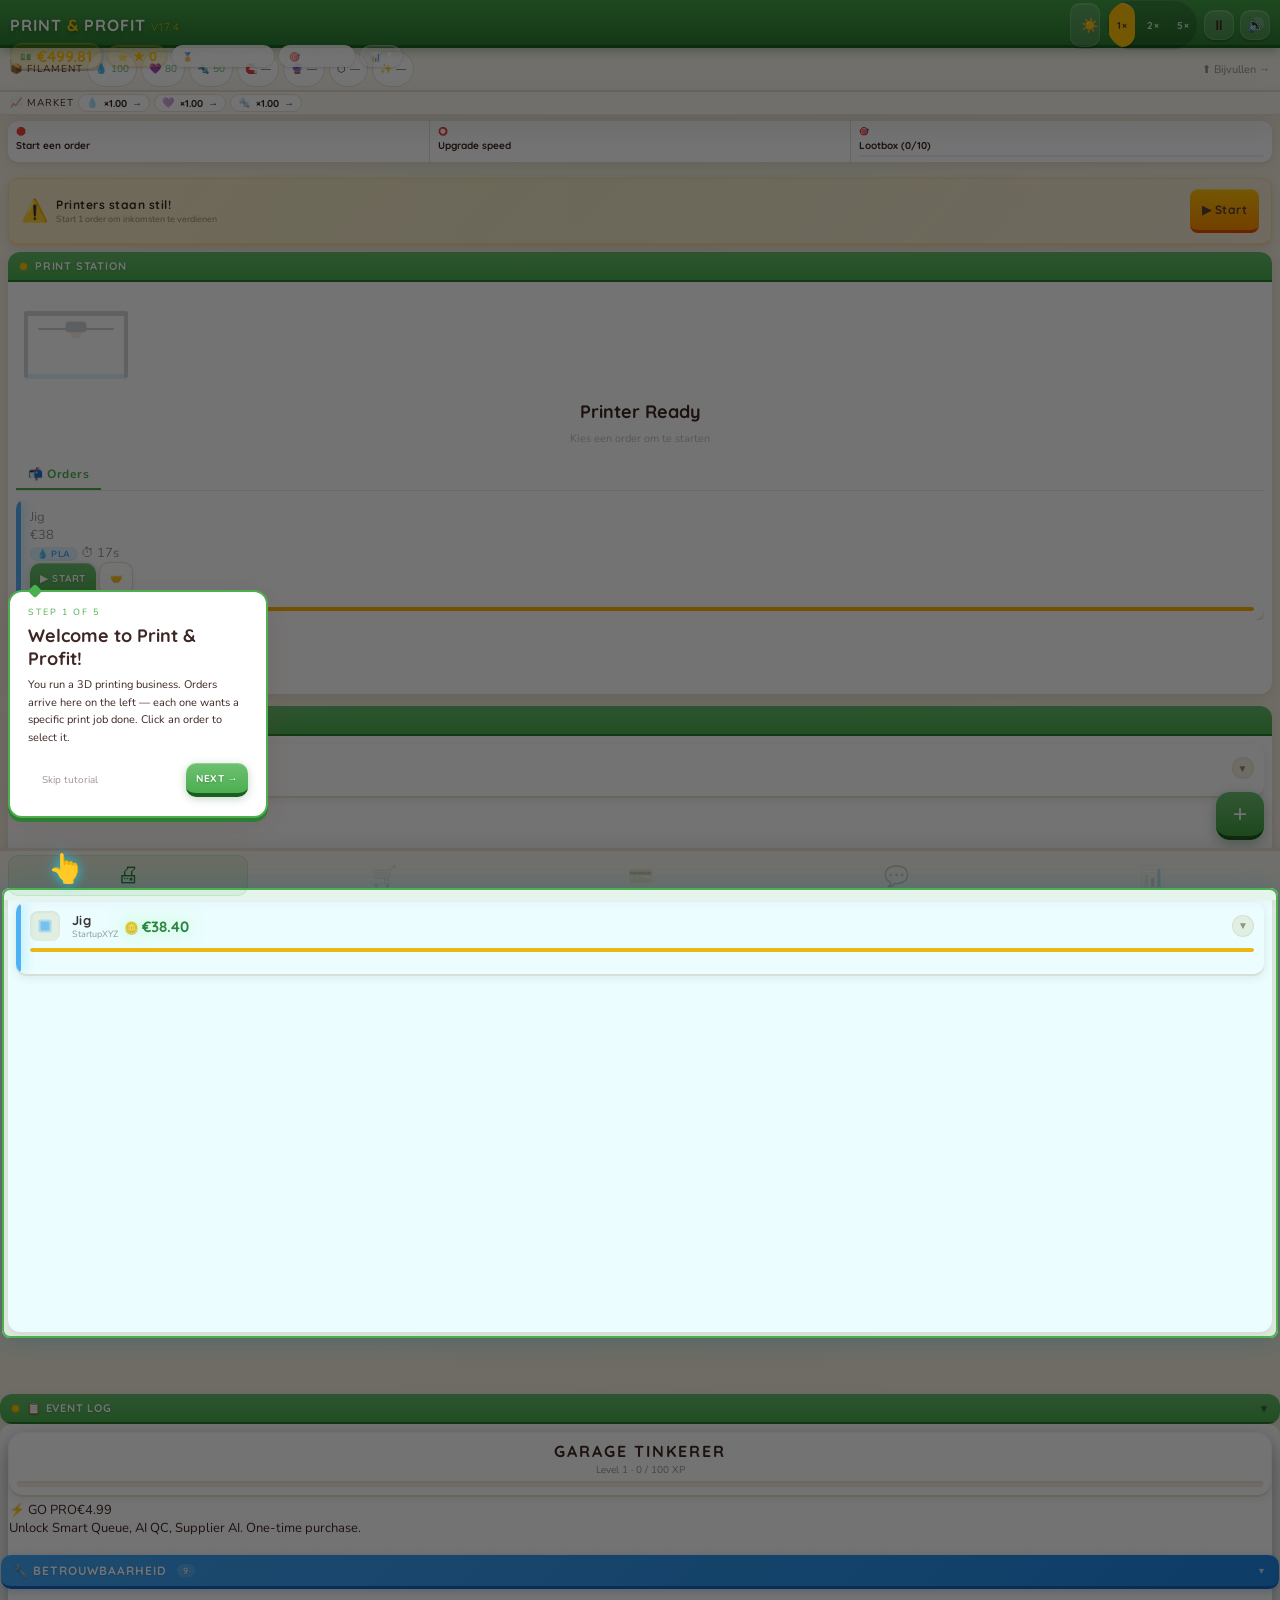
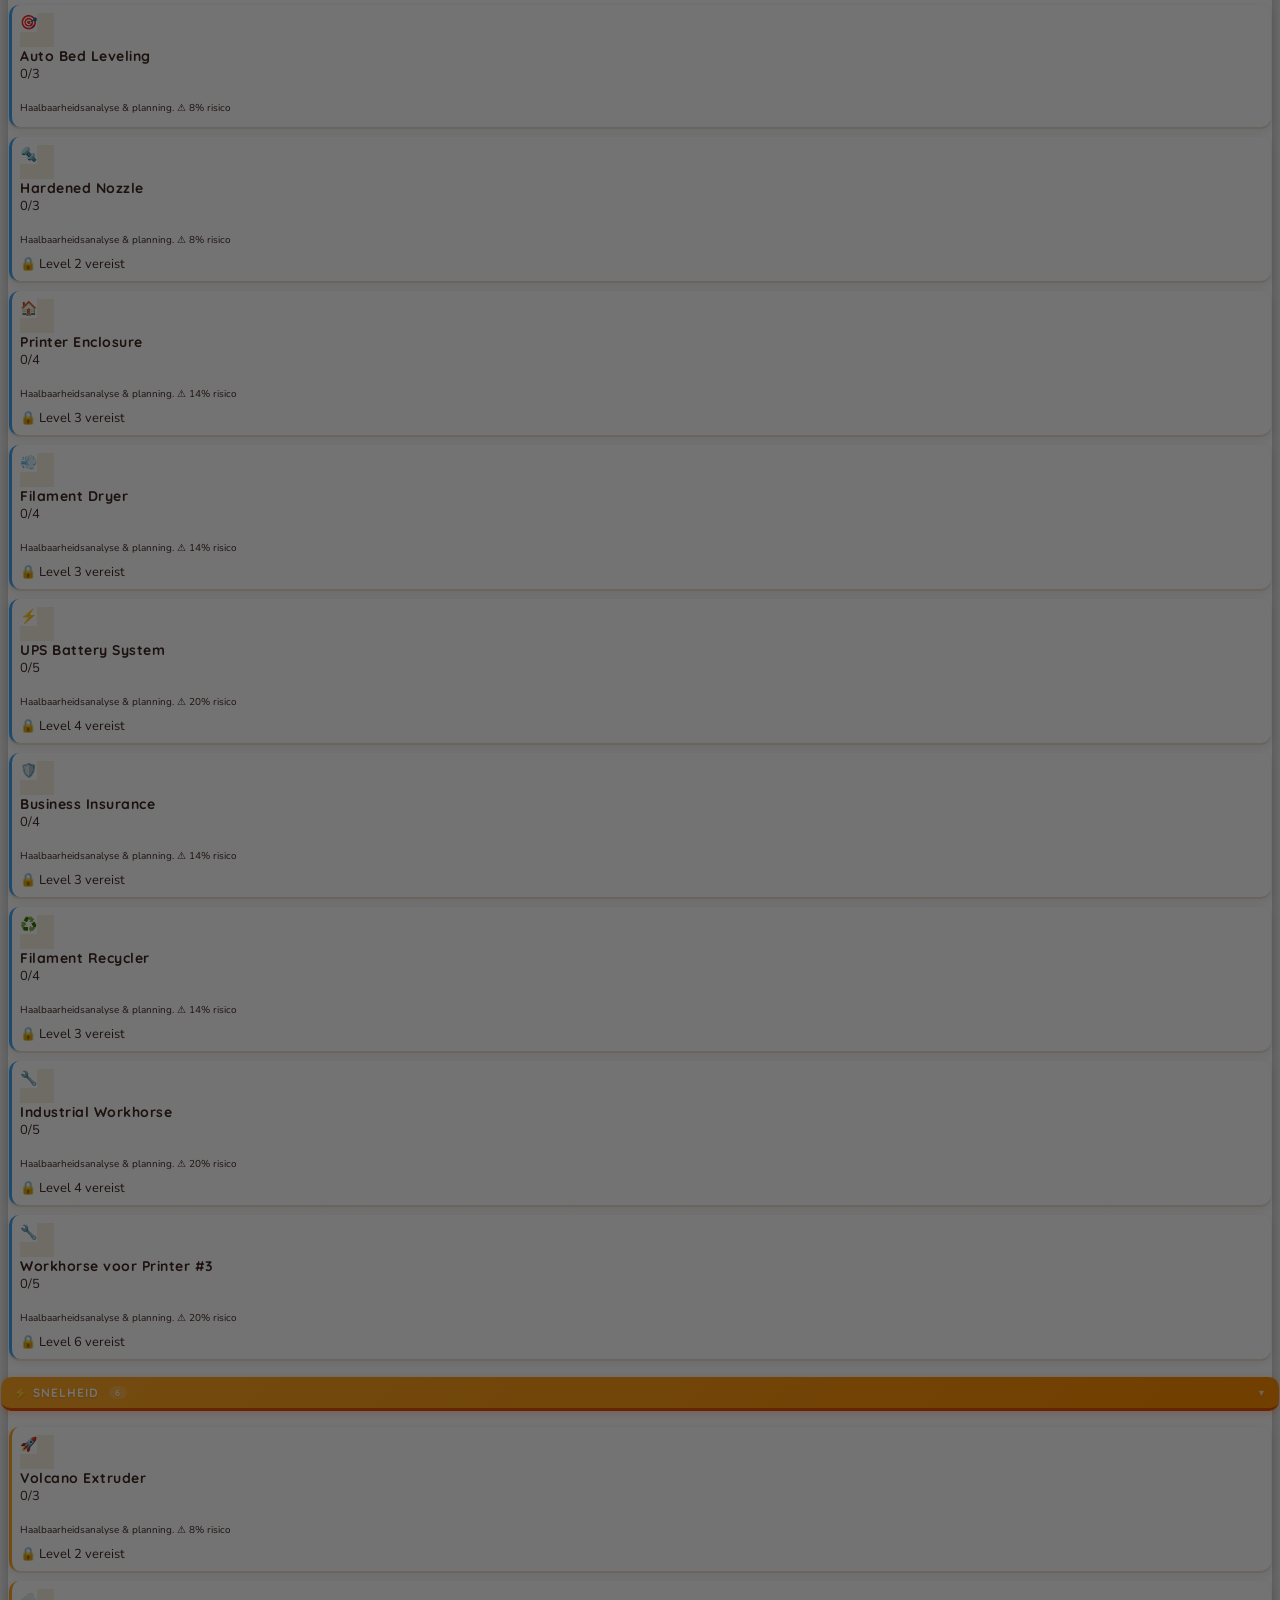
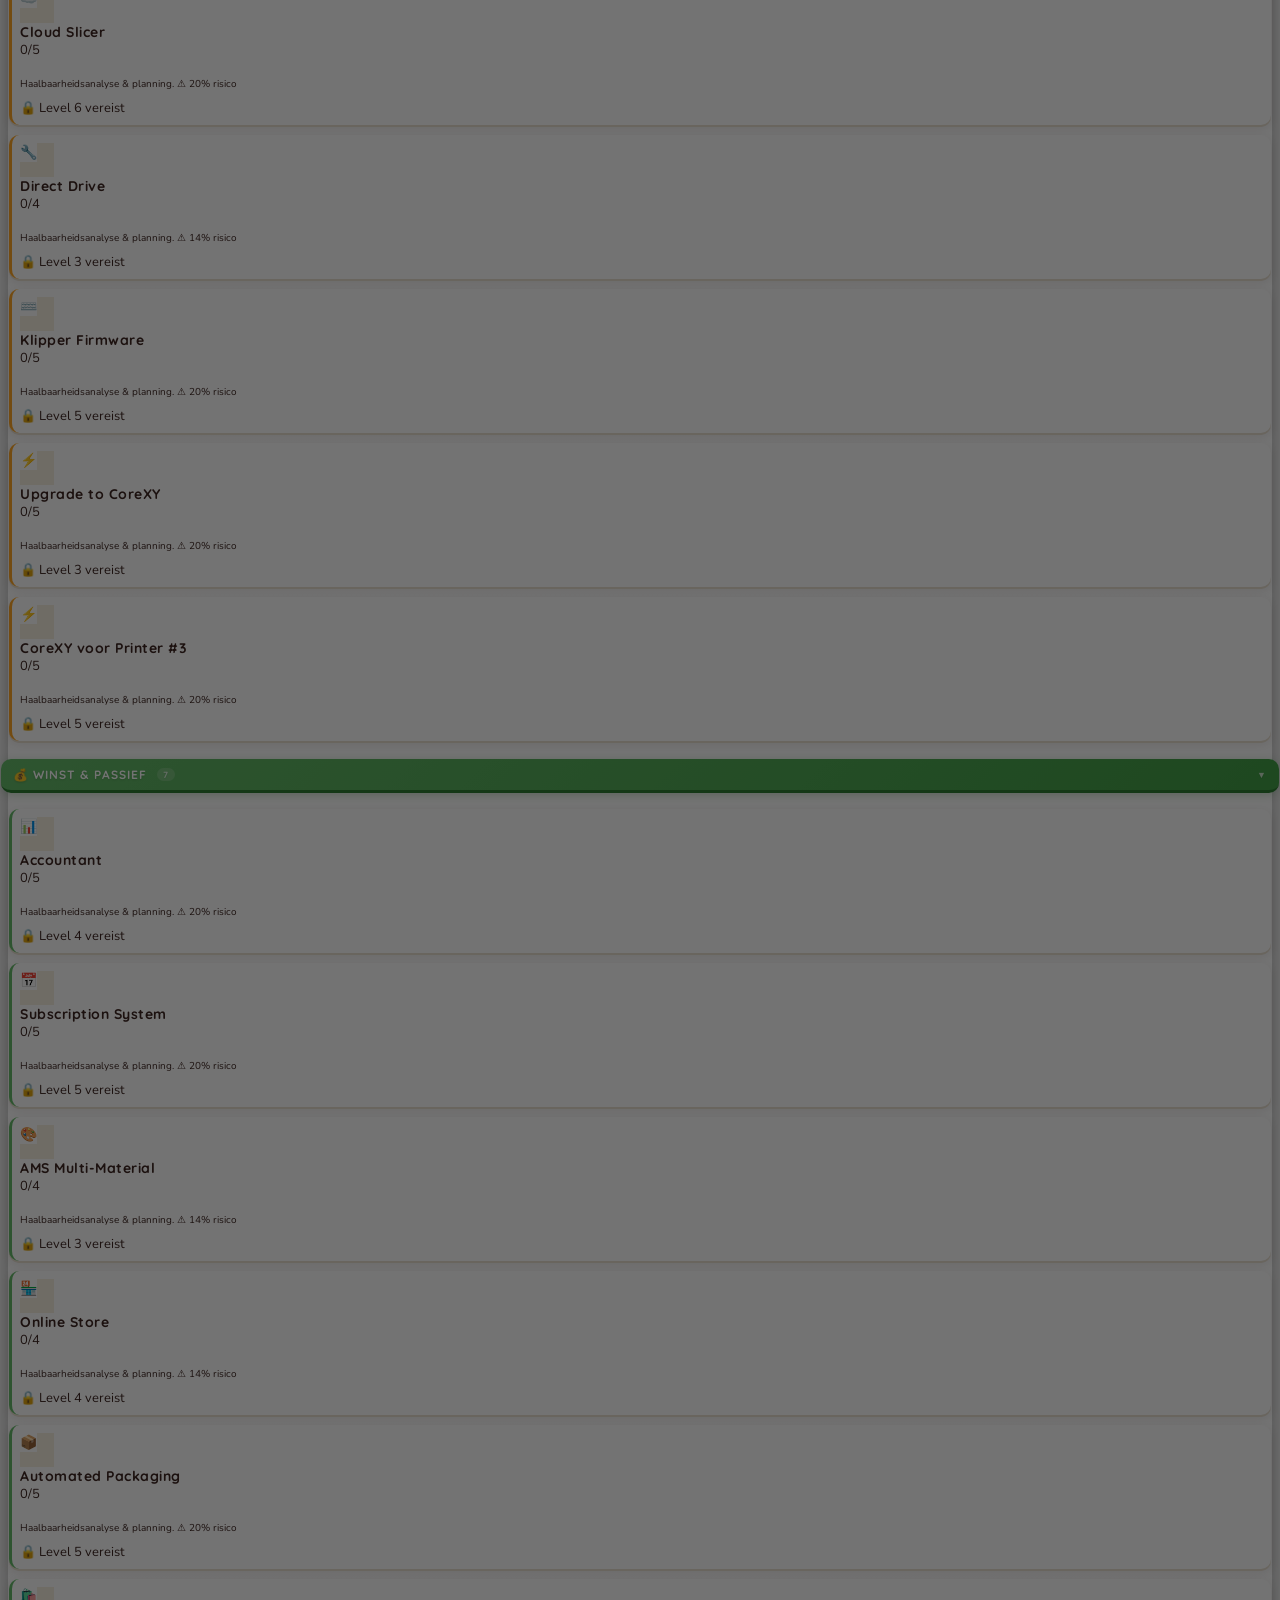
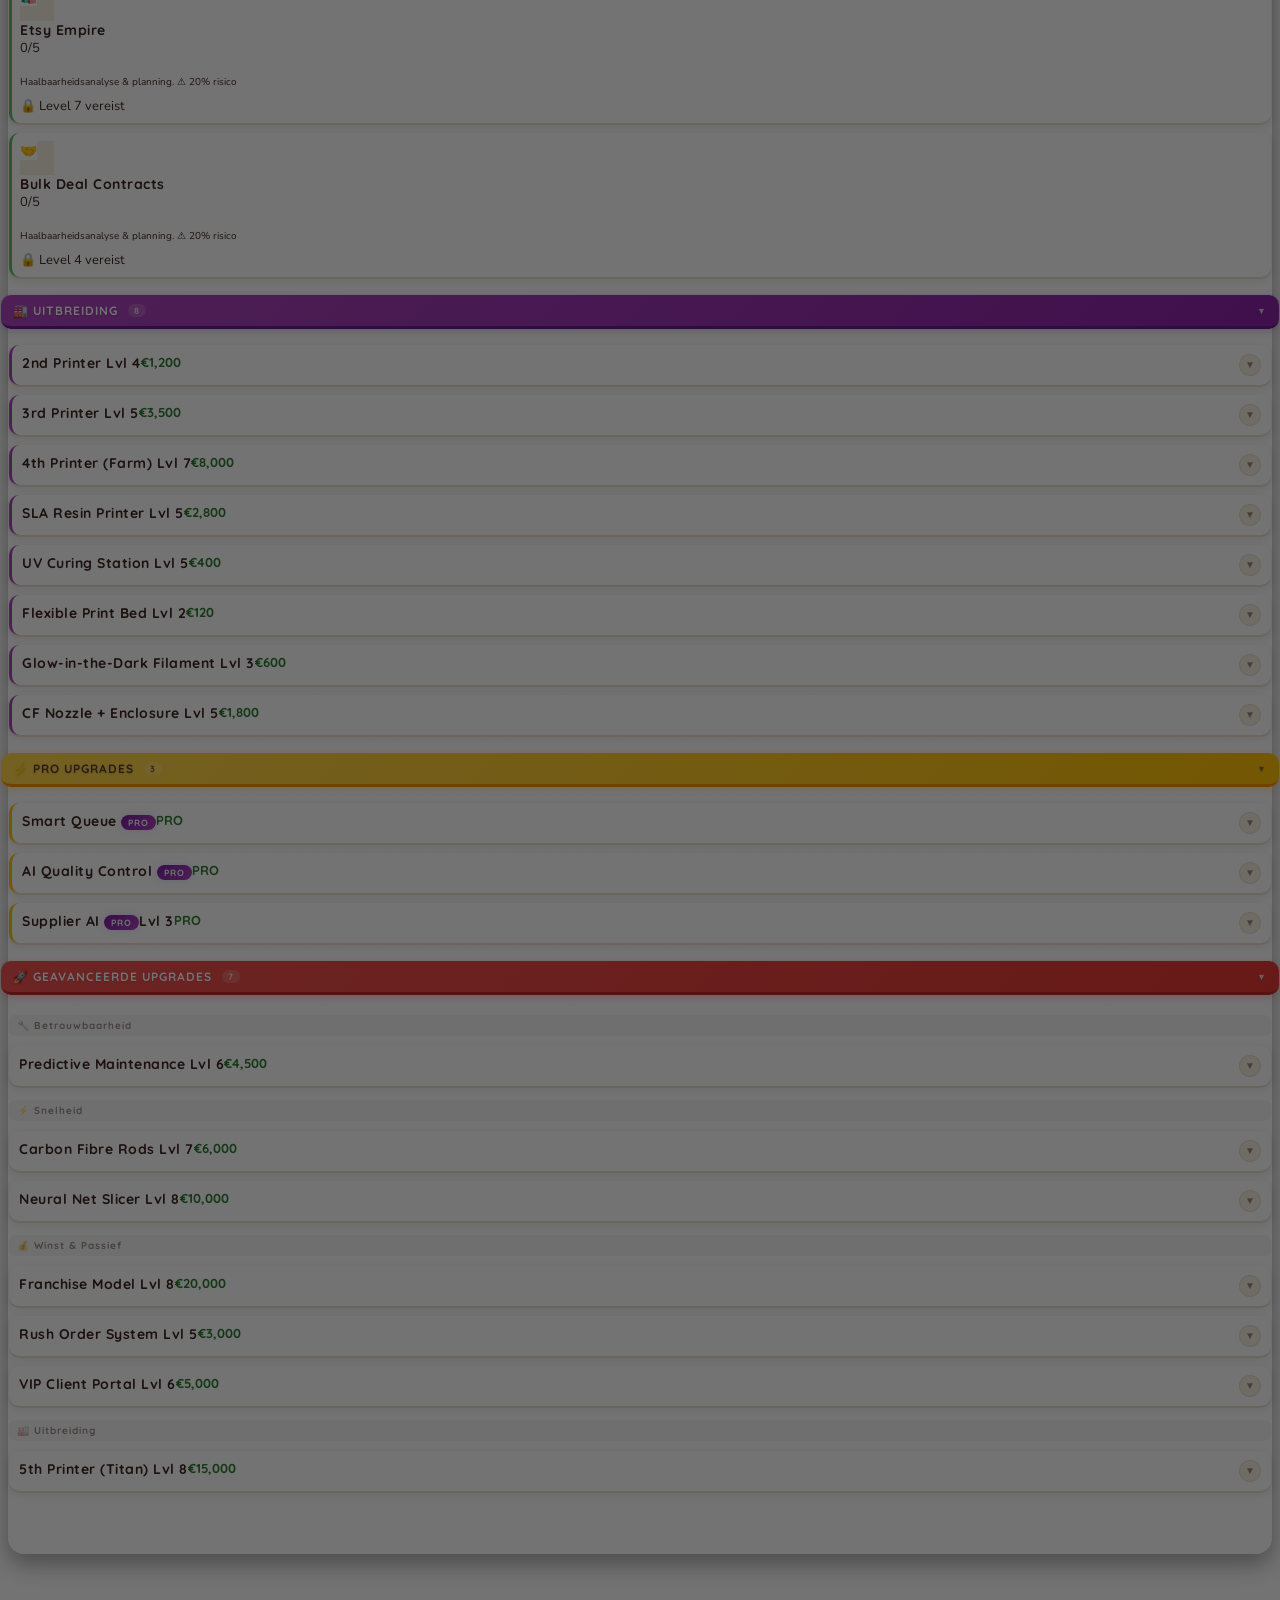
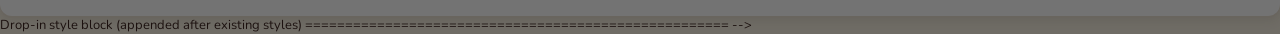
==== index_game (1).html @ 39a10732 "Add files via upload" ====
<!DOCTYPE html>

<html lang="nl">
<head>
<meta charset="utf-8"/>
<meta content="width=device-width, initial-scale=1.0, viewport-fit=cover" name="viewport"/>
<title>Print &amp; Profit – 3D Print Tycoon v17.7.0</title>
<style>
@import url('https://fonts.googleapis.com/css2?family=Space+Mono:wght@400;700&family=Barlow+Condensed:wght@300;500;700;900&family=Nunito:wght@400;600;700;800;900&family=Quicksand:wght@500;600;700&display=swap');

:root {
  --grid-bg: repeating-linear-gradient(0deg, transparent, transparent 39px, rgba(42,48,69,0.3) 39px, rgba(42,48,69,0.3) 40px), repeating-linear-gradient(90deg, transparent, transparent 39px, rgba(42,48,69,0.3) 39px, rgba(42,48,69,0.3) 40px);
  --bg:         #0d0f14;
  --bg2:        #13161e;
  --bg3:        #1a1e2a;
  --panel:      #161b26;
  --panel-2:    #1a1a2e;
  --border:     #2a3045;
  --accent:     #00e5ff;
  --accent2:    #ff6b35;
  --accent3:    #7fff6e;
  --warn:       #ffcc00;
  --danger:     #ff3d5a;
  --pro:        #a78bfa;
  --pro-dark:   #7c3aed;
  --pro-glow:   rgba(167,139,250,0.25);
  --text:       #d4dae8;
  --text-dim:   #5a6480;
  --text-bright:#ffffff;
  --pla:        #4fc3f7;
  --petg:       #ce93d8;
  --pa6:        #ffab40;
  --radius:     6px;
  --mono:       'Space Mono', monospace;
  --display:    'Barlow Condensed', sans-serif;
}



/* Light mode overrides (mobile-first) */
body[data-theme="light"]{
  --grid-bg: repeating-linear-gradient(0deg, transparent, transparent 39px, rgba(20,24,40,0.06) 39px, rgba(20,24,40,0.06) 40px),
             repeating-linear-gradient(90deg, transparent, transparent 39px, rgba(20,24,40,0.06) 39px, rgba(20,24,40,0.06) 40px);
  --bg:         #f6f7fb;
  --bg2:        #ffffff;
  --bg3:        #eef1f7;
  --panel:      #ffffff;
  --panel-2:    #f0f2f8;
  --border:     rgba(20,24,40,0.14);
  --accent:     #0077ff;
  --accent2:    #ff6b35;
  --accent3:    #16a34a;
  --warn:       #b45309;
  --danger:     #dc2626;
  --pro:        #7c3aed;
  --pro-dark:   #5b21b6;
  --pro-glow:   rgba(124,58,237,0.16);
  --text:       #0f172a;
  --text-dim:   rgba(15,23,42,0.55);
  --text-bright:#0b1220;
}

* { box-sizing: border-box; margin: 0; padding: 0; }

body {
  background: var(--bg);
  color: var(--text);
  font-family: var(--mono);
  font-size: 12px;
  min-height: 100vh;
  overflow-x: hidden;
  background-image:
    radial-gradient(ellipse 80% 40% at 50% -10%, rgba(0,229,255,0.06) 0%, transparent 70%),
    repeating-linear-gradient(0deg, transparent, transparent 39px, rgba(42,48,69,0.3) 39px, rgba(42,48,69,0.3) 40px),
    repeating-linear-gradient(90deg, transparent, transparent 39px, rgba(42,48,69,0.3) 39px, rgba(42,48,69,0.3) 40px);
}
body[data-theme="light"] {
  background-image:
    radial-gradient(ellipse 80% 40% at 50% -10%, rgba(0,119,255,0.04) 0%, transparent 70%),
    repeating-linear-gradient(0deg, transparent, transparent 39px, rgba(20,24,40,0.06) 39px, rgba(20,24,40,0.06) 40px),
    repeating-linear-gradient(90deg, transparent, transparent 39px, rgba(20,24,40,0.06) 39px, rgba(20,24,40,0.06) 40px);
}

/* ── TOP BAR ── */
#topbar {
  display: flex; align-items: center; justify-content: space-between;
  padding: 0 16px; height: 56px;
  background: var(--panel); border-bottom: 1px solid var(--border);
  position: sticky; top: 0; z-index: 100; gap: 8px; flex-wrap: nowrap;
  overflow: visible;
}
.logo {
  font-family: var(--display); font-weight: 900; font-size: 22px;
  letter-spacing: 2px; color: var(--accent); text-transform: uppercase;
  white-space: nowrap; flex-shrink: 0; text-shadow: 0 0 20px rgba(0,229,255,0.4);
}
.logo span { color: var(--accent2); }
.stat-pill {
  display: flex; align-items: center; gap: 8px;
  background: var(--bg3); border: 1px solid var(--border);
  border-radius: 20px; padding: 5px 14px;
  font-family: var(--display); font-weight: 700; font-size: 16px;
}
.stat-pill .label { color: var(--text-dim); font-size: 10px; font-weight: 300; letter-spacing: 1px; text-transform: uppercase; }
#money-val { color: var(--accent3); }
#rep-val   { color: var(--warn); }
#level-val { color: var(--accent); }
.topbar-right { display: flex; gap: 8px; align-items: center; flex-shrink: 0; }

/* PRO BUTTON */
.btn-pro {
  background: linear-gradient(135deg, var(--pro-dark), var(--pro));
  color: white;
  border: none; border-radius: var(--radius);
  padding: 7px 14px; cursor: pointer;
  font-family: var(--mono); font-size: 11px; font-weight: 700;
  letter-spacing: 1px; text-transform: uppercase;
  box-shadow: 0 0 20px var(--pro-glow);
  transition: all 0.2s;
}
.btn-pro.owned { background: linear-gradient(135deg,#2d1b69,#4c1d95); color: var(--pro); cursor: default; }

/* SOUND TOGGLE */
.sound-btn {
  width: 34px; height: 34px;
  background: var(--bg3); border: 1px solid var(--border);
  border-radius: var(--radius); cursor: pointer;
  display: flex; align-items: center; justify-content: center;
  font-size: 16px; transition: all 0.15s;
}
.sound-btn.muted { opacity: 0.4; }

/* ── SPEED CONTROL ── */
.speed-control {
  display: flex; align-items: center; gap: 2px;
  background: var(--bg3); border: 1px solid var(--border);
  border-radius: var(--radius); overflow: hidden;
}
.speed-btn {
  padding: 5px 9px; background: transparent; border: none;
  color: var(--text-dim); cursor: pointer;
  font-family: var(--mono); font-size: 10px; font-weight: 700;
  letter-spacing: 0.5px; transition: all 0.12s;
}
.speed-btn.active { background: var(--accent); color: var(--bg); }
.speed-btn.active.fast { background: var(--warn); color: var(--bg); }
.speed-btn.active.turbo { background: var(--danger); color: white; }

/* ── BANKRUPTCY WARNING BANNER ── */
#bankruptcy-banner {
  display: none; position: fixed; bottom: 0; left: 0; right: 0;
  z-index: 800; padding: 10px 20px;
  background: linear-gradient(90deg, rgba(255,61,90,0.92), rgba(180,20,50,0.92));
  backdrop-filter: blur(4px);
  color: white; text-align: center;
  animation: bankBannerPulse 1.2s ease-in-out infinite;
  font-family: var(--display); font-weight: 700; font-size: 14px;
  letter-spacing: 1px; text-transform: uppercase;
  border-top: 2px solid var(--danger);
}
#bankruptcy-banner.visible { display: block; }
@keyframes bankBannerPulse {
  0%,100% { box-shadow: 0 -4px 30px rgba(255,61,90,0.4); }
  50%      { box-shadow: 0 -4px 50px rgba(255,61,90,0.9); }
}
#bankruptcy-banner span { color: var(--warn); font-size: 16px; }

/* ── GAME OVER OVERLAY ── */
#gameover-overlay {
  position: fixed; inset: 0; z-index: 1200;
  background: rgba(13,15,20,0.95); backdrop-filter: blur(12px);
  display: none; flex-direction: column;
  align-items: center; justify-content: center; gap: 20px;
}
#gameover-overlay.visible { display: flex; }
.gameover-title {
  font-family: var(--display); font-weight: 900; font-size: 64px;
  color: var(--danger); letter-spacing: 8px; text-transform: uppercase;
  text-shadow: 0 0 60px rgba(255,61,90,0.8), 0 0 120px rgba(255,61,90,0.4);
  animation: gameoverGlitch 3s steps(1) infinite;
}
@keyframes gameoverGlitch {
  0%,90%,100% { transform: translate(0); filter: none; }
  91% { transform: translate(-3px,1px); filter: hue-rotate(60deg); }
  93% { transform: translate(3px,-1px); filter: hue-rotate(-40deg); }
  95% { transform: translate(-2px,2px); filter: none; }
}
.gameover-amount {
  font-family: var(--display); font-weight: 900; font-size: 38px;
  color: white; letter-spacing: 2px;
}
.gameover-sub {
  color: var(--text-dim); font-size: 12px; letter-spacing: 2px;
  text-transform: uppercase; text-align: center; line-height: 1.8;
  max-width: 380px;
}
.gameover-stats {
  display: flex; gap: 24px; flex-wrap: wrap; justify-content: center;
}
.gameover-stat {
  background: var(--bg3); border: 1px solid var(--border);
  border-radius: var(--radius); padding: 10px 18px; text-align: center;
}
.gameover-stat-label { font-size: 9px; color: var(--text-dim); letter-spacing: 1px; text-transform: uppercase; }
.gameover-stat-value { font-family: var(--display); font-weight: 900; font-size: 22px; color: var(--text-bright); margin-top: 2px; }
.gameover-actions { display: flex; gap: 10px; flex-wrap: wrap; justify-content: center; margin-top: 8px; }
.pause-btn {
  width: 40px; height: 40px;
  background: var(--bg3); border: 1px solid var(--border);
  border-radius: var(--radius); cursor: pointer;
  display: flex; align-items: center; justify-content: center;
  font-size: 18px; transition: all 0.15s;
  position: relative;
  -webkit-tap-highlight-color: transparent;
}
.pause-btn.paused {
  background: rgba(255,204,0,0.15); border-color: var(--warn);
  animation: pausePulse 1.8s ease-in-out infinite;
}
@keyframes pausePulse {
  0%,100% { box-shadow: 0 0 0 0 rgba(255,204,0,0.4); }
  50%      { box-shadow: 0 0 0 6px rgba(255,204,0,0); }
}

/* Idle countdown ring op de pauzeknop */
.pause-btn .idle-ring {
  position: absolute; inset: -3px;
  border-radius: inherit;
  pointer-events: none;
}
.pause-btn .idle-ring circle {
  fill: none;
  stroke: var(--warn);
  stroke-width: 2.5;
  stroke-linecap: round;
  stroke-dasharray: 138; /* ≈ omtrek van 40px vierkant met radius 8 */
  stroke-dashoffset: 138;
  transform-origin: center;
  transform: rotate(-90deg);
  transition: stroke-dashoffset 1s linear, opacity 0.3s;
  opacity: 0;
}
.pause-btn.idle-counting .idle-ring circle {
  opacity: 1;
}

/* ── PAUSE OVERLAY ── */
#pause-overlay {
  position: fixed; inset: 0; z-index: 999;
  background: rgba(13,15,20,0.82); backdrop-filter: blur(6px);
  display: none; flex-direction: column;
  align-items: center; justify-content: center; gap: 16px;
  pointer-events: none;
}
#pause-overlay.visible { 
  display: flex; 
  pointer-events: all; 
  cursor: pointer;   /* maakt het duidelijk tappable */
}

.pause-overlay-title {
  font-family: var(--display);
  font-weight: 900;
  font-size: clamp(28px, 8vw, 48px); /* responsive */
  color: var(--warn);
  letter-spacing: 4px;
  text-transform: uppercase;
  text-align: center;
  text-shadow: 0 0 30px rgba(255,204,0,0.6);
  animation: pauseTitlePulse 2s ease-in-out infinite;
}
@keyframes pauseTitlePulse {
  0%,100% { opacity: 1; } 50% { opacity: 0.6; }
}
.pause-overlay-sub {
  font-size: 12px; color: var(--text-dim); letter-spacing: 2px; text-transform: uppercase;
}
.pause-overlay-saved {
  font-size: 10px; color: var(--accent3); letter-spacing: 1px;
  opacity: 0; transition: opacity 0.4s;
}
.pause-overlay-saved.show { opacity: 1; }

/* ── MAIN LAYOUT ── */
#main{
  display:flex;
  flex-direction:column;
  gap: 12px;
  padding: 12px;
  margin: 0;
  min-height: calc(100vh - 56px);
}

/* ── PANELS ── */
.panel { background: var(--panel); border: 1px solid var(--border); border-radius: var(--radius); overflow: hidden; display: flex; flex-direction: column; }
.panel-header {
  padding: 10px 14px; border-bottom: 1px solid var(--border);
  font-family: var(--display); font-weight: 700; font-size: 14px;
  letter-spacing: 2px; text-transform: uppercase; color: var(--text-dim);
  display: flex; align-items: center; gap: 8px;
}
.panel-header .dot { width: 8px; height: 8px; border-radius: 50%; background: var(--accent); box-shadow: 0 0 8px var(--accent); }
.panel-body { padding: 12px; flex: 1; overflow-y: auto; display: flex; flex-direction: column; gap: 10px; }

/* ── TABS ── */
.tab-row { display: flex; gap: 4px; padding: 8px 12px 0; }
.tab {
  padding: 5px 12px; border-radius: 4px 4px 0 0; cursor: pointer;
  font-family: var(--display); font-size: 12px; font-weight: 700;
  letter-spacing: 1px; text-transform: uppercase; color: var(--text);
  border: 1px solid transparent; border-bottom: none; transition: all 0.15s;
}
.tab.active { color: var(--text-bright); background: var(--bg3); border-color: var(--border); }
.tab-content { display: none; flex-direction: column; gap: 10px; }
.tab-content.active { display: flex; }

/* ── PANEL TABS (left panel) ── */
.ptab-row { display: flex; border-bottom: 1px solid var(--border); }
.ptab {
  flex: 1; padding: 8px 0; text-align: center; cursor: pointer;
  font-family: var(--display); font-weight: 700; font-size: 12px;
  letter-spacing: 1px; text-transform: uppercase; color: var(--text-dim);
  border-bottom: 2px solid transparent; transition: all 0.15s;
}
.ptab.active { color: var(--accent); border-bottom-color: var(--accent); }
.ptab .badge {
  display: inline-block; background: var(--danger); color: white;
  border-radius: 50%; width: 15px; height: 15px; line-height: 15px;
  text-align: center; font-size: 9px; margin-left: 4px; vertical-align: middle;
}
.ptab .cbadge {
  display: inline-block; background: var(--warn); color: var(--bg);
  border-radius: 50%; width: 15px; height: 15px; line-height: 15px;
  text-align: center; font-size: 9px; margin-left: 4px; vertical-align: middle;
}
.ptab-body { display: none; flex: 1; overflow-y: auto; padding: 10px; flex-direction: column; gap: 8px; }
.ptab-body.active { display: flex; }

/* ── PRINTER CARDS ── */
.printer-card {
  background: var(--bg3); border: 1px solid var(--border);
  border-radius: var(--radius); padding: 12px; position: relative;
  transition: border-color 0.3s;
}
.printer-card.active { border-color: var(--accent); }
.printer-card.error  { border-color: var(--danger); }
.printer-name {
  font-family: var(--display); font-weight: 700; font-size: 15px; letter-spacing: 1px;
  margin-bottom: 8px; display: flex; align-items: center; justify-content: space-between;
}
.printer-status {
  display: inline-flex; align-items: center; gap: 4px;
  font-size: 10px; letter-spacing: 1px; text-transform: uppercase;
  padding: 2px 8px; border-radius: 10px;
}
.status-idle     { background: rgba(90,100,128,0.2); color: var(--text-dim); }
.status-printing { background: rgba(0,229,255,0.1);  color: var(--accent); }
.status-error    { background: rgba(255,61,90,0.15); color: var(--danger); }

.progress-wrap { margin: 8px 0 4px; }
.progress-label { display: flex; justify-content: space-between; margin-bottom: 4px; color: var(--text-dim); font-size: 10px; }
.progress-bar { height: 6px; background: var(--bg); border-radius: 3px; overflow: hidden; }
.progress-fill {
  height: 100%; background: linear-gradient(90deg, var(--accent), var(--accent2));
  border-radius: 3px; transition: width 0.5s linear; position: relative;
  will-change: width;
}
.progress-fill::after {
  content: ''; position: absolute; right: 0; top: 0; width: 4px; height: 100%;
  background: white; opacity: 0.7; border-radius: 2px; box-shadow: 0 0 6px white;
}

.printer-stats { display: grid; grid-template-columns: 1fr 1fr; gap: 6px; margin-top: 8px; }
.pstat { background: var(--bg); border-radius: 4px; padding: 6px 8px; }
.pstat-label { color: var(--text-dim); font-size: 11px; letter-spacing: 1px; text-transform: uppercase; margin-bottom: 2px; }
.pstat-value { font-family: var(--display); font-weight: 700; font-size: 15px; color: var(--text-bright); }
.health-bar { height: 4px; background: var(--bg); border-radius: 2px; overflow: hidden; margin-top: 6px; }
.health-fill { height: 100%; border-radius: 2px; transition: width 0.5s, background 0.5s; will-change: width; }

/* ── ORDER CARDS ── */
.order-card {
  background: var(--bg3); border: 1px solid var(--border); border-radius: var(--radius);
  padding: 12px; cursor: pointer; transition: border-color 0.2s, transform 0.15s;
  position: relative; overflow: hidden;
}
.order-card::before { content: ''; position: absolute; left: 0; top: 0; bottom: 0; width: 3px; }
.order-pla::before   { background: var(--pla); }
.order-petg::before  { background: var(--petg); }
.order-pa6::before   { background: var(--pa6); }
.order-header { display: flex; justify-content: space-between; align-items: flex-start; margin-bottom: 6px; }
.order-name   { font-family: var(--display); font-weight: 700; font-size: 13px; letter-spacing: 0.5px; }
.order-reward { font-family: var(--display); font-weight: 900; font-size: 18px; color: var(--accent3); }
.order-meta   { display: flex; gap: 8px; flex-wrap: wrap; }
.tag { font-size: 11px; letter-spacing: 1px; text-transform: uppercase; padding: 2px 6px; border-radius: 3px; }
.tag-pla   { background: rgba(79,195,247,0.15);  color: var(--pla);  }
.tag-petg  { background: rgba(206,147,216,0.15); color: var(--petg); }
.tag-pa6   { background: rgba(255,171,64,0.15);  color: var(--pa6);  }
.tag-time  { background: rgba(255,204,0,0.1);    color: var(--warn); }
.tag-diff  { background: rgba(255,61,90,0.1);    color: var(--danger); }
.order-timer      { height: 2px; background: var(--bg); margin-top: 8px; border-radius: 1px; overflow: hidden; }
.order-timer-fill { height: 100%; background: var(--warn); border-radius: 1px; transition: width 1s linear; }
.no-orders { text-align: center; color: var(--text-dim); padding: 30px 0; font-size: 11px; line-height: 1.8; }

/* ── CONTRACT CARDS ── */
.contract-card {
  background: var(--bg3); border: 1px solid var(--border); border-radius: var(--radius);
  padding: 12px; position: relative; overflow: hidden;
  transition: border-color 0.2s;
}
.contract-card.daily  { border-color: rgba(255,204,0,0.4); }
.contract-card.active-c { border-color: var(--accent3); }
.contract-card::before {
  content: ''; position: absolute; left: 0; top: 0; bottom: 0; width: 3px;
  background: var(--warn);
}
.contract-card.regular::before { background: var(--accent2); }
.contract-card.completed-c { opacity: 0.5; pointer-events: none; }
.contract-header { display: flex; justify-content: space-between; align-items: flex-start; margin-bottom: 6px; }
.contract-name { font-family: var(--display); font-weight: 700; font-size: 13px; }
.contract-reward { font-family: var(--display); font-weight: 900; font-size: 18px; color: var(--warn); }
.contract-daily-badge {
  font-size: 9px; letter-spacing: 1px; text-transform: uppercase;
  padding: 2px 6px; border-radius: 3px;
  background: rgba(255,204,0,0.15); color: var(--warn);
  margin-left: 6px;
}
.contract-req { margin: 6px 0; }
.contract-req-item {
  display: flex; align-items: center; gap: 8px; font-size: 10px; margin-bottom: 4px;
}
.contract-req-bar { flex: 1; height: 4px; background: var(--bg); border-radius: 2px; overflow: hidden; }
.contract-req-fill { height: 100%; border-radius: 2px; transition: width 0.5s; background: var(--accent3); }
.contract-req-label { color: var(--text-dim); white-space: nowrap; }
.contract-actions { display: flex; gap: 6px; margin-top: 8px; }
.contract-timer { font-size: 10px; color: var(--warn); margin-top: 4px; }

/* ── CENTER ── */
#center-panel { display: flex; flex-direction: column; gap: 12px; }
.job-display { background: var(--panel); border: 1px solid var(--border); border-radius: var(--radius); padding: 16px; flex: 1; display: flex; flex-direction: column; gap: 12px; }
.job-title { font-family: var(--display); font-weight: 900; font-size: 28px; letter-spacing: 2px; text-transform: uppercase; color: var(--text-bright); }
.job-subtitle { color: var(--text-dim); font-size: 11px; letter-spacing: 1px; }

/* printer visual */
/* ══════════════════════════════════════════════════════════
   v15: RICH PRODUCT PROGRESS VISUALIZATION
   ══════════════════════════════════════════════════════════ */

/* ── MAIN PRINT STAGE ── */
.print-stage {
  position: relative; width: 100%;
  background: var(--bg3); border-radius: 12px;
  border: 1px solid var(--border); overflow: hidden;
  transition: border-color 0.3s;
}
.print-stage.printing { border-color: rgba(0,229,255,0.3); }
.print-stage.success-flash { border-color: rgba(127,255,110,0.6); box-shadow:0 0 24px rgba(127,255,110,0.15); }
.print-stage.fail-flash { border-color: rgba(255,61,90,0.65); box-shadow:0 0 26px rgba(255,61,90,0.18); }

@keyframes stagePop {
  0%   { transform: scale(1); }
  35%  { transform: scale(1.015); }
  100% { transform: scale(1); }
}
.print-stage.stage-pop { animation: stagePop 520ms cubic-bezier(0.2,0.9,0.2,1); }

@keyframes stageFailPulse {
  0%   { transform: scale(1); filter:saturate(1); }
  20%  { transform: scale(0.992); filter:saturate(1.35); }
  45%  { transform: scale(1.01); filter:saturate(1.15); }
  100% { transform: scale(1); filter:saturate(1); }
}
.print-stage.stage-fail { animation: stageFailPulse 520ms ease-out; }

/* ── STAGE HEADER (job name + status) ── */
.stage-header {
  display: flex; align-items: center; justify-content: space-between;
  padding: 10px 14px 0; gap: 8px;
}
.stage-job-name {
  font-family: var(--display); font-weight: 900; font-size: 15px;
  color: var(--text-bright); letter-spacing: 0.5px;
  white-space: nowrap; overflow: hidden; text-overflow: ellipsis; flex:1;
}
.stage-status-badge {
  font-size: 9px; letter-spacing: 2px; text-transform: uppercase;
  padding: 3px 8px; border-radius: 20px;
  background: rgba(0,229,255,0.12); color: var(--accent); border: 1px solid rgba(0,229,255,0.25);
  white-space: nowrap; flex-shrink:0;
}
.stage-status-badge.idle    { background:rgba(100,100,100,0.12); color:var(--text-dim); border-color:rgba(100,100,100,0.2); }
.stage-status-badge.configuring { background:rgba(255,204,0,0.12); color:var(--warn); border-color:rgba(255,204,0,0.3); }
.stage-status-badge.done    { background:rgba(127,255,110,0.12); color:var(--accent3); border-color:rgba(127,255,110,0.3); }

/* ── 3D PRODUCT CANVAS AREA ── */
.product-canvas-wrap {
  position: relative; width: 100%; height: 240px;
  display: flex; align-items: flex-end; justify-content: center;
  padding: 0 0 8px;
}
.product-canvas-wrap canvas { position:absolute; inset:0; width:100%; height:100%; }

/* ── TELEMETRY STRIP ── */
.telem-strip {
  display: grid; grid-template-columns: 1fr 1fr;
  gap: 1px; background: var(--border);
  border-top: 1px solid var(--border); border-bottom: 1px solid var(--border);
}
.telem-cell {
  background: var(--bg3); padding: 8px 10px;
  display: flex; flex-direction: column; gap: 2px;
}
.telem-label { font-size: 10px; letter-spacing: 1.5px; text-transform:uppercase; color: var(--text-dim); }
.telem-value { font-family: var(--display); font-weight: 900; font-size: 16px; color: var(--text-bright); line-height:1; }
.telem-value.hot   { color: #ff6b35; text-shadow: 0 0 8px rgba(255,107,53,0.5); }
.telem-value.cool  { color: var(--accent); text-shadow: 0 0 8px rgba(0,229,255,0.3); }
.telem-value.ok    { color: var(--accent3); }
.telem-sub  { font-size: 10px; color: var(--text-dim); }

/* ── ARC PROGRESS ── */
.arc-progress-wrap {
  padding: 10px 14px; display: flex; align-items: center; gap: 14px;
}
.arc-svg { flex-shrink:0; width:64px; height:64px; }
.arc-info { flex:1; min-width:0; }
.arc-pct { font-family:var(--display); font-weight:900; font-size:28px; color:var(--text-bright); line-height:1; }
.arc-label { font-size:11px; letter-spacing:1.5px; text-transform:uppercase; color:var(--text-dim); margin-top:3px; }
.arc-time { font-size:11px; color:var(--text); margin-top:6px; white-space:nowrap; overflow:hidden; text-overflow:ellipsis; }
.arc-time strong { color:var(--accent); font-family:var(--display); }

/* ── LAYER STACK INDICATOR ── */
.layer-stack {
  padding: 0 14px 12px;
  display: flex; align-items: center; gap: 10px;
}
.layer-track {
  flex:1; height:6px; background:var(--bg); border-radius:3px;
  position:relative; overflow:hidden; border:1px solid var(--border);
}
.layer-fill {
  position:absolute; top:0; left:0; height:100%; border-radius:3px;
  background: linear-gradient(90deg, #00b4d8, var(--accent));
  transition: width 0.4s linear;
  box-shadow: 0 0 8px rgba(0,229,255,0.4);
}
.layer-count { font-family:var(--display); font-weight:700; font-size:12px; color:var(--accent); white-space:nowrap; }


/* job stats */
.job-stats { display: grid; grid-template-columns: 1fr 1fr; gap: 8px; }
.jstat { background: var(--bg3); border: 1px solid var(--border); border-radius: var(--radius); padding: 10px; text-align: center; }
.jstat-label { color: var(--text-dim); font-size: 11px; letter-spacing: 1px; text-transform: uppercase; margin-bottom: 4px; }
.jstat-value { font-family: var(--display); font-weight: 700; font-size: 20px; color: var(--text-bright); }

/* filament + quality */
.filament-row, .quality-row { display: flex; gap: 6px; }
.filament-btn {
  flex: 1; padding: 8px 6px; border: 1px solid var(--border); background: var(--bg3);
  border-radius: var(--radius); cursor: pointer; text-align: center; transition: all 0.15s;
}
.filament-btn.selected-pla  { border-color: var(--pla);  background: rgba(79,195,247,0.1);  }
.filament-btn.selected-petg { border-color: var(--petg); background: rgba(206,147,216,0.1); }

.filament-btn.selected-pa6  { border-color: var(--pa6);  background: rgba(255,171,64,0.1);  }
.filament-btn.locked-fil { opacity: 0.3; cursor: not-allowed; }
.fil-name { font-family: var(--display); font-weight: 700; font-size: 13px; }
.fil-pla { color: var(--pla); } .fil-petg { color: var(--petg); } .fil-pa6 { color: var(--pa6); }
.fil-cf   { color: #9ca3af; } .fil-glow { color: #ffffff; }
.fil-stat { font-size: 9px; color: var(--text-dim); margin-top: 2px; }
.quality-btn { flex: 1; padding: 8px 6px; border: 1px solid var(--border); background: var(--bg3); border-radius: var(--radius); cursor: pointer; text-align: center; transition: all 0.15s; font-family: var(--mono); font-size: 10px; }
.quality-btn.selected { border-color: var(--accent2); background: rgba(255,107,53,0.1); color: var(--accent2); }
.quality-label { font-family: var(--display); font-weight: 700; font-size: 12px; }

/* printer tabs (center) */
.printer-tabs { display: flex; gap: 6px; }
.printer-tab { flex: 1; padding: 7px 10px; background: var(--bg3); border: 1px solid var(--border); border-radius: var(--radius); cursor: pointer; font-family: var(--display); font-weight: 700; font-size: 12px; letter-spacing: 1px; text-align: center; transition: all 0.15s; color: var(--text-dim); }
.printer-tab.active { border-color: var(--accent); color: var(--accent); background: rgba(0,229,255,0.08); }
.printer-tab.active-printing { border-color: var(--accent3); color: var(--accent3); background: rgba(127,255,110,0.06); }
.tab-dot { display: inline-block; width: 6px; height: 6px; border-radius: 50%; margin-right: 5px; vertical-align: middle; }
.tab-dot.printing { background: var(--accent3); box-shadow: 0 0 6px var(--accent3); animation: blink 1s infinite; }
.tab-dot.idle { background: var(--text-dim); }
.tab-dot.error { background: var(--danger); }
@keyframes blink { 0%,100%{opacity:1;}50%{opacity:0.3;} }

.mode-label { font-size: 9px; letter-spacing: 2px; text-transform: uppercase; padding: 3px 8px; border-radius: 3px; display: inline-block; margin-bottom: 6px; }
.mode-configure { background: rgba(255,107,53,0.15); color: var(--accent2); }
.mode-monitor   { background: rgba(0,229,255,0.1);   color: var(--accent); }

/* ── SHOP ── */
.upgrade-card { background: var(--bg3); border: 1px solid var(--border); border-radius: var(--radius); padding: 12px; display: flex; flex-direction: column; gap: 6px; transition: border-color 0.2s; }
.upgrade-card.affordable  { border-color: rgba(0,229,255,0.3); }
.upgrade-card.owned       { border-color: var(--accent3); opacity: 0.7; }
.upgrade-card.locked-upg  { opacity: 0.4; }
.upgrade-card.pro-locked  { border-color: rgba(167,139,250,0.4); opacity: 0.9; }
.upgrade-header { display: flex; justify-content: space-between; align-items: flex-start; }
.upgrade-name   { font-family: var(--display); font-weight: 700; font-size: 14px; letter-spacing: 0.5px; color: var(--text-bright); }
.upgrade-cost   { font-family: var(--display); font-weight: 900; font-size: 17px; color: var(--accent3); }
.upgrade-desc   { color: var(--text-dim); font-size: 10px; line-height: 1.5; }
.upgrade-effect { color: var(--accent); font-size: 10px; }
.pro-badge {
  display: inline-block; background: linear-gradient(135deg,var(--pro-dark),var(--pro));
  color: white; font-size: 9px; font-weight: 700; letter-spacing: 1px;
  padding: 2px 7px; border-radius: 10px; text-transform: uppercase;
  box-shadow: 0 0 10px var(--pro-glow);
}

/* biz level */
.biz-level { background: var(--bg3); border: 1px solid var(--border); border-radius: var(--radius); padding: 12px; text-align: center; }
.biz-level-name { font-family: var(--display); font-weight: 900; font-size: 20px; color: var(--accent); letter-spacing: 2px; }
.biz-level-sub  { color: var(--text-dim); font-size: 12px; margin-top: 4px; margin-bottom: 8px; }
.biz-xp-bar  { height: 8px; background: var(--bg); border-radius: 4px; overflow: hidden; }
.biz-xp-fill { height: 100%; background: linear-gradient(90deg,var(--accent2),var(--warn)); border-radius: 4px; transition: width 0.5s; }

/* ── GRAPH / STATS ── */
.graph-container { background: var(--bg3); border: 1px solid var(--border); border-radius: var(--radius); padding: 12px; }
.graph-label { font-family: var(--display); font-weight: 700; font-size: 13px; color: var(--text-dim); letter-spacing: 1px; text-transform: uppercase; margin-bottom: 10px; }
#income-canvas { display: block; width: 100%; border-radius: 4px; }
.stat-grid { display: grid; grid-template-columns: 1fr 1fr; gap: 8px; }
.stat-box { background: var(--bg3); border: 1px solid var(--border); border-radius: var(--radius); padding: 10px; }
.stat-box-label { color: var(--text-dim); font-size: 11px; letter-spacing: 1px; text-transform: uppercase; margin-bottom: 4px; }
.stat-box-value { font-family: var(--display); font-weight: 700; font-size: 22px; color: var(--text-bright); }
.stat-box-sub   { font-size: 11px; color: var(--text-dim); margin-top: 2px; }

/* ── LOG ── */
.log-entry { font-size: 11px; padding: 4px 0; border-bottom: 1px solid rgba(42,48,69,0.5); display: flex; gap: 8px; animation: fadeIn 0.3s ease; }
.log-time   { color: var(--text-dim); white-space: nowrap; }
.log-msg.success{ color: var(--accent3); } .log-msg.error { color: var(--danger); }
.log-msg.warn   { color: var(--warn);    } .log-msg.info  { color: var(--accent); }
.log-msg.money  { color: var(--accent3); } .log-msg.contract { color: var(--warn); }
@keyframes fadeIn { from { opacity:0; transform:translateY(-4px); } to { opacity:1; transform:translateY(0); } }

/* ── POPUPS / MODALS ── */
#popup-overlay { position: fixed; inset: 0; background: rgba(0,0,0,0.7); z-index: 200; display: none; align-items: center; justify-content: center; backdrop-filter: blur(4px); }
#popup-overlay.visible { display: flex; }
.popup { background: var(--panel); border: 1px solid var(--border); border-radius: 10px; padding: 24px; max-width: 380px; width: 90%; box-shadow: 0 20px 60px rgba(0,0,0,0.6); animation: popIn 0.25s cubic-bezier(0.34,1.56,0.64,1); }
@keyframes popIn { from{transform:scale(0.8);opacity:0;}to{transform:scale(1);opacity:1;} }
.popup-title { font-family: var(--display); font-weight: 900; font-size: 22px; margin-bottom: 8px; letter-spacing: 1px; }
.popup-body  { color: var(--text); line-height: 1.6; margin-bottom: 16px; font-size: 11px; }
.popup-actions { display: flex; gap: 8px; justify-content: flex-end; }

/* PRO MODAL */
.pro-modal { border-color: var(--pro); }
.pro-modal .popup-title { color: var(--pro); }
.pro-features { list-style: none; margin: 10px 0; }
.pro-features li { padding: 5px 0; font-size: 11px; color: var(--text); }
.pro-features li::before { content: '⚡ '; color: var(--pro); }
.pro-price { font-family: var(--display); font-weight: 900; font-size: 32px; color: var(--pro); text-align: center; margin: 12px 0 4px; }
.pro-price-sub { text-align: center; color: var(--text-dim); font-size: 10px; letter-spacing: 1px; }

/* ── ACHIEVEMENT TOAST ── */
.achievement-toast {
  position: fixed; bottom: 20px; right: 20px;
  background: var(--panel); border: 1px solid var(--accent3); border-radius: var(--radius);
  padding: 12px 16px; z-index: 300; box-shadow: 0 8px 32px rgba(0,0,0,0.5), 0 0 20px rgba(127,255,110,0.2);
  animation: toastIn 0.4s cubic-bezier(0.34,1.56,0.64,1); max-width: 280px;
}
@keyframes toastIn { from{transform:translateX(100px);opacity:0;}to{transform:translateX(0);opacity:1;} }
.achievement-toast .ach-label { font-size: 9px; letter-spacing: 2px; text-transform: uppercase; color: var(--accent3); margin-bottom: 4px; }
.achievement-toast .ach-name  { font-family: var(--display); font-weight: 700; font-size: 15px; color: var(--text-bright); }
.achievement-toast .ach-desc  { font-size: 10px; color: var(--text-dim); margin-top: 2px; }

/* CONTRACT TOAST */
.contract-toast {
  position: fixed; bottom: 20px; left: 20px;
  background: var(--panel); border: 1px solid var(--warn); border-radius: var(--radius);
  padding: 12px 16px; z-index: 300; box-shadow: 0 8px 32px rgba(0,0,0,0.5), 0 0 20px rgba(255,204,0,0.2);
  animation: toastInLeft 0.4s cubic-bezier(0.34,1.56,0.64,1); max-width: 280px;
}
@keyframes toastInLeft { from{transform:translateX(-100px);opacity:0;}to{transform:translateX(0);opacity:1;} }

/* ── BUTTONS ── */
.btn { padding: 8px 14px; border: none; border-radius: var(--radius); cursor: pointer; font-family: var(--mono); font-size: 11px; font-weight: 700; letter-spacing: 1px; text-transform: uppercase; transition: all 0.15s; }
.btn:active { transform: scale(0.97); }
.btn-primary { background: var(--accent); color: var(--bg); box-shadow: 0 0 16px rgba(0,229,255,0.3); }

.btn-primary:disabled { background: var(--bg3); color: var(--text-dim) !important; cursor: not-allowed; box-shadow: none; border: 1px solid var(--border); }
.btn-danger { background: var(--danger); color: white; }
.btn-warn   { background: var(--warn);   color: var(--bg); }
.btn-ghost  { background: var(--bg3); color: var(--text); border: 1px solid var(--border); }
.btn-sm   { padding: 5px 10px; font-size: 10px; }
.btn-full { width: 100%; text-align: center; }

/* ── FAILURE ANIMATION ── */
#fail-flash { position: fixed; inset: 0; background: rgba(255,30,60,0); pointer-events: none; z-index: 500; }
#fail-flash.flashing { animation: failFlashAnim 0.7s ease-out forwards; }
@keyframes failFlashAnim { 0%{background:rgba(255,30,60,0);}10%{background:rgba(255,30,60,0.35);}30%{background:rgba(255,30,60,0.22);}60%{background:rgba(255,30,60,0.10);}100%{background:rgba(255,30,60,0);} }
@keyframes printerShake { 0%{transform:translateX(0);}15%{transform:translateX(-7px) rotate(-1.5deg);}30%{transform:translateX(7px) rotate(1.5deg);}45%{transform:translateX(-5px) rotate(-1deg);}60%{transform:translateX(5px) rotate(1deg);}75%{transform:translateX(-3px);}90%{transform:translateX(3px);}100%{transform:translateX(0);} }
.printer-card.shaking { animation: printerShake 0.5s ease-out; }
.spaghetti-overlay { position: absolute; inset: 0; background: rgba(13,15,20,0.88); display: flex; flex-direction: column; align-items: center; justify-content: center; z-index: 10; border-radius: var(--radius); animation: fadeIn 0.3s ease; }
.spaghetti-text { font-family: var(--display); font-weight: 900; font-size: 22px; color: var(--danger); letter-spacing: 3px; text-shadow: 0 0 20px rgba(255,61,90,0.8); margin-top: 8px; }
.spaghetti-sub  { font-size: 10px; color: var(--text-dim); margin-top: 4px; letter-spacing: 1px; }
@keyframes successPulse { 0%{box-shadow:inset 0 0 0 0 rgba(127,255,110,0);}30%{box-shadow:inset 0 0 0 3px rgba(127,255,110,0.6);}100%{box-shadow:inset 0 0 0 0 rgba(127,255,110,0);} }
/* ── MISC ── */
.idle-ticker { position: fixed; pointer-events: none; font-family: var(--display); font-weight: 900; font-size: 18px; color: var(--accent3); text-shadow: 0 0 10px var(--accent3); z-index: 400; animation: tickerFloat 1.2s ease-out forwards; }
@keyframes tickerFloat { 0%{opacity:1;transform:translateY(0);}100%{opacity:0;transform:translateY(-50px);} }
@keyframes glow-pulse { 0%{box-shadow:0 0 0 0 rgba(127,255,110,0.6);}70%{box-shadow:0 0 0 12px rgba(127,255,110,0);}100%{box-shadow:0 0 0 0 rgba(127,255,110,0);} }
.money-gained { animation: glow-pulse 0.6s ease-out; }
::-webkit-scrollbar { width: 4px; }
::-webkit-scrollbar-track { background: var(--bg); }
::-webkit-scrollbar-thumb { background: var(--border); border-radius: 2px; }

/* active-effect banners */
.effect-banner { display: flex; gap: 6px; flex-wrap: wrap; }
.effect-tag { font-size: 11px; letter-spacing: 1px; padding: 3px 8px; border-radius: 3px; animation: fadeIn 0.3s; }
.effect-bulk  { background: rgba(127,255,110,0.12); color: var(--accent3); border: 1px solid rgba(127,255,110,0.2); }
.effect-disc  { background: rgba(0,229,255,0.1);   color: var(--accent);  border: 1px solid rgba(0,229,255,0.2); }
.effect-warn  { background: rgba(255,61,90,0.1);   color: var(--danger);  border: 1px solid rgba(255,61,90,0.2); }

/* ── MARKET TICKER ── */
.market-bar {
  display: flex; gap: 6px; align-items: center; flex-wrap: wrap;
  padding: 4px 16px; background: rgba(13,15,20,0.8);
  border-bottom: 1px solid var(--border); font-size: 10px;
}
.market-pill {
  display: flex; align-items: center; gap: 5px;
  background: var(--bg3); border: 1px solid var(--border);
  border-radius: 12px; padding: 2px 10px;
  font-family: var(--display); font-weight: 700; font-size: 12px;
  transition: all 0.5s;
}
.market-pill .m-label { color: var(--text-dim); font-size: 10px; letter-spacing: 1px; text-transform: uppercase; font-family: var(--mono); }
.market-up   { color: var(--accent3); }
.market-down { color: var(--danger); }
.market-flat { color: var(--text); }
.market-arrow { font-size: 10px; }
#market-label { color: var(--text-dim); font-size: 10px; letter-spacing: 1px; text-transform: uppercase; }

/* ── TUTORIAL OVERLAY ── */
#tutorial-overlay {
  position: fixed; inset: 0; z-index: 999; pointer-events: none;
}
.tut-spotlight {
  position: absolute; background: rgba(0,229,255,0.08);
  border: 2px solid var(--accent); border-radius: 8px;
  box-shadow: 0 0 0 9999px rgba(0,0,0,0.55), 0 0 30px rgba(0,229,255,0.3);
  pointer-events: none;
  transition: all 0.4s cubic-bezier(0.34,1.2,0.64,1);
  animation: tutPulse 1.5s ease-in-out infinite;
}
@keyframes tutPulse { 0%,100%{box-shadow:0 0 0 9999px rgba(0,0,0,0.55),0 0 20px rgba(0,229,255,0.2);} 50%{box-shadow:0 0 0 9999px rgba(0,0,0,0.55),0 0 40px rgba(0,229,255,0.5);} }
.tut-pointer {
  position: absolute; font-size: 28px; pointer-events: none;
  animation: tutPointerBounce 0.7s ease-in-out infinite alternate;
  z-index: 1000; filter: drop-shadow(0 0 6px rgba(0,229,255,0.8));
}
@keyframes tutPointerBounce { 0%{transform:translateY(0) rotate(-20deg);} 100%{transform:translateY(-8px) rotate(-20deg);} }
.tut-tooltip {
  position: absolute; background: var(--panel); border: 1px solid var(--accent);
  border-radius: 10px; padding: 14px 18px; max-width: 260px; pointer-events: all;
  box-shadow: 0 8px 40px rgba(0,0,0,0.6);
  animation: popIn 0.3s cubic-bezier(0.34,1.56,0.64,1);
}
.tut-tooltip::before {
  content: ''; position: absolute; width: 10px; height: 10px;
  background: var(--accent); border-radius: 2px;
  top: -6px; left: 20px; transform: rotate(45deg);
}
.tut-step { font-size: 9px; letter-spacing: 2px; text-transform: uppercase; color: var(--accent); margin-bottom: 6px; }
.tut-title { font-family: var(--display); font-weight: 900; font-size: 18px; color: var(--text-bright); margin-bottom: 6px; }
.tut-body { font-size: 11px; color: var(--text); line-height: 1.6; margin-bottom: 12px; }
.tut-actions { display: flex; justify-content: space-between; align-items: center; }
.tut-skip { font-size: 10px; color: var(--text-dim); cursor: pointer; border: none; background: none; font-family: var(--mono); }

/* .kbd kept for tutorial only */
.kbd {
  display: inline-block; background: var(--bg3); border: 1px solid var(--border);
  border-radius: 4px; padding: 1px 6px; font-family: var(--mono);
  font-size: 9px; color: var(--text-dim); vertical-align: middle;
}

/* ── AUTO-SAVE INDICATOR ── */
#save-indicator {
  display: inline-flex; align-items: center; gap: 4px;
  font-size: 9px; letter-spacing: 1px; color: var(--text-dim);
  opacity: 0; transition: opacity 0.4s;
  padding: 4px 8px; background: var(--bg3); border-radius: 4px;
  border: 1px solid var(--border);
}
#save-indicator.visible { opacity: 1; }
#save-indicator.saving { color: var(--accent3); border-color: rgba(127,255,110,0.3); }

/* ── SETTINGS TAB ── */
.settings-section { display: flex; flex-direction: column; gap: 10px; }
.settings-row {
  display: flex; align-items: center; justify-content: space-between;
  padding: 10px 12px; background: var(--bg3); border: 1px solid var(--border);
  border-radius: var(--radius);
}
.settings-label { font-family: var(--display); font-weight: 700; font-size: 13px; }
.settings-sub { font-size: 11px; color: var(--text-dim); margin-top: 2px; }
.settings-danger-zone {
  background: rgba(255,61,90,0.06); border: 1px solid rgba(255,61,90,0.25);
  border-radius: var(--radius); padding: 12px;
}
.settings-danger-title { font-size: 9px; letter-spacing: 2px; text-transform: uppercase; color: var(--danger); margin-bottom: 8px; }

/* ── MARKET BONUS BADGE on order card ── */
.market-bonus { font-size: 9px; padding: 1px 5px; border-radius: 3px; background: rgba(127,255,110,0.15); color: var(--accent3); font-family: var(--mono); margin-left: 4px; }
.market-malus { background: rgba(255,61,90,0.12); color: var(--danger); }

/* ── STREAK COUNTER ── */
.streak-pill {
  display: flex; align-items: center; gap: 6px;
  background: linear-gradient(135deg, rgba(255,204,0,0.12), rgba(255,107,53,0.08));
  border: 1px solid rgba(255,204,0,0.3);
  border-radius: 20px; padding: 5px 14px;
  font-family: var(--display); font-weight: 700; font-size: 16px;
}
.streak-pill .label { color: var(--text-dim); font-size: 10px; font-weight: 300; letter-spacing: 1px; text-transform: uppercase; }
#streak-val { color: var(--warn); }

/* ── NIGHT MODE indicator ── */
.night-badge {
  font-size: 9px; padding: 2px 8px; border-radius: 10px;
  background: rgba(167,139,250,0.15); color: var(--pro);
  border: 1px solid rgba(167,139,250,0.3); letter-spacing: 1px;
  text-transform: uppercase; display: none;
}
.night-badge.active { display: inline-block; }

/* ── PRINTER SKINS ── */
.skin-dot { width: 12px; height: 12px; border-radius: 50%; display: inline-block; border: 2px solid rgba(255,255,255,0.15); cursor: pointer; }
.skin-dot.active-skin { outline: 2px solid white; outline-offset: 2px; }
.skin-selector { display: flex; gap: 8px; align-items: center; margin-top: 8px; }
.skin-label { font-size: 9px; color: var(--text-dim); letter-spacing: 1px; text-transform: uppercase; }

/* ── BREAKDOWN MINI-GAME ── */
#minigame-overlay {
  position: fixed; inset: 0; z-index: 600;
  background: rgba(0,0,0,0.88); backdrop-filter: blur(8px);
  display: none; align-items: center; justify-content: center;
}
#minigame-overlay.active { display: flex; }
.minigame-box {
  background: var(--panel); border: 2px solid var(--danger);
  border-radius: 12px; padding: 28px 32px; max-width: 420px; width: 90%;
  box-shadow: 0 0 60px rgba(255,61,90,0.3);
  animation: popIn 0.3s cubic-bezier(0.34,1.56,0.64,1); text-align: center;
}
.mg-title { font-family: var(--display); font-weight: 900; font-size: 26px; color: var(--danger); letter-spacing: 2px; margin-bottom: 6px; }
.mg-sub { color: var(--text-dim); font-size: 11px; margin-bottom: 20px; line-height: 1.6; }
.mg-sequence { display: flex; gap: 8px; justify-content: center; margin-bottom: 18px; min-height: 40px; align-items: center; flex-wrap: wrap; }
.mg-key { width: 36px; height: 36px; border-radius: 8px; display: flex; align-items: center; justify-content: center; font-size: 16px; border: 2px solid var(--border); background: var(--bg3); }
.mg-buttons { display: flex; gap: 14px; justify-content: center; margin-bottom: 18px; }
.mg-btn { width: 68px; height: 68px; border-radius: 14px; border: 2px solid var(--border); cursor: pointer; font-size: 26px; transition: all 0.1s; display: flex; align-items: center; justify-content: center; background: var(--bg3); }
.mg-btn:active, .mg-btn.pressed { transform: scale(0.88); filter: brightness(1.5); }
.mg-timer-bar { height: 6px; background: var(--bg3); border-radius: 3px; overflow: hidden; margin-bottom: 14px; border: 1px solid var(--border); }
.mg-timer-fill { height: 100%; background: linear-gradient(90deg, var(--accent3), var(--warn), var(--danger)); border-radius: 3px; transition: width 0.1s linear; }
.mg-progress { font-size: 10px; color: var(--text-dim); letter-spacing: 2px; text-transform: uppercase; margin-bottom: 6px; }
.mg-feedback { font-family: var(--display); font-weight: 900; font-size: 16px; min-height: 22px; margin-bottom: 4px; }

/* ── CUSTOMER QUOTE TOAST ── */
.quote-toast {
  position: fixed; top: 76px; left: 50%; transform: translateX(-50%);
  background: var(--panel); border: 1px solid var(--border);
  border-radius: 10px; padding: 10px 20px; z-index: 350;
  max-width: 360px; width: 90%; pointer-events: none;
  animation: quoteSlide 0.4s cubic-bezier(0.34,1.4,0.64,1) forwards;
}
@keyframes quoteSlide { from{opacity:0;transform:translateX(-50%) translateY(-16px);}to{opacity:1;transform:translateX(-50%) translateY(0);} }
.quote-toast .q-name { font-family: var(--display); font-weight: 700; font-size: 12px; color: var(--accent); margin-bottom: 4px; letter-spacing: 1px; }
.quote-toast .q-text { font-size: 11px; color: var(--text-dim); font-style: italic; line-height: 1.5; }

/* ── KLANTEN CHAT SYSTEEM ── */
#chat-notification {
  position: fixed; bottom: calc(60px + env(safe-area-inset-bottom) + 12px);
  right: 14px; z-index: 450;
  width: 270px;
  background: var(--panel);
  border: 1px solid var(--border);
  border-radius: 14px;
  box-shadow: 0 8px 32px rgba(0,0,0,0.5), 0 0 0 1px rgba(255,255,255,0.04);
  overflow: hidden;
  transform: translateX(300px) scale(0.9);
  opacity: 0;
  transition: transform 0.4s cubic-bezier(0.34,1.4,0.64,1), opacity 0.3s ease;
  pointer-events: none;
}
#chat-notification.visible {
  transform: translateX(0) scale(1);
  opacity: 1;
  pointer-events: all;
}
.chat-notif-header {
  display: flex; align-items: center; gap: 8px;
  padding: 9px 12px 7px;
  background: rgba(0,229,255,0.05);
  border-bottom: 1px solid var(--border);
  cursor: pointer;
}
.chat-notif-avatar {
  width: 28px; height: 28px;
  border-radius: 50%;
  background: var(--bg3);
  border: 1.5px solid var(--accent);
  display: flex; align-items: center; justify-content: center;
  font-size: 14px; flex-shrink: 0;
}
.chat-notif-name {
  font-family: var(--display); font-weight: 700; font-size: 13px;
  color: var(--accent); flex: 1;
}
.chat-notif-close {
  color: var(--text-dim); font-size: 16px; cursor: pointer; padding: 0 2px;
  line-height: 1;
}
.chat-messages {
  padding: 10px 12px; display: flex; flex-direction: column; gap: 6px;
  max-height: 140px; overflow-y: auto; scrollbar-width: none;
}
.chat-msg {
  max-width: 85%; padding: 7px 10px;
  border-radius: 10px; font-size: 10px; line-height: 1.5;
  animation: chatMsgIn 0.25s ease;
}
@keyframes chatMsgIn {
  from { opacity:0; transform:translateY(6px); }
  to   { opacity:1; transform:translateY(0); }
}
.chat-msg.them {
  background: var(--bg3); color: var(--text);
  border-radius: 10px 10px 10px 2px;
  align-self: flex-start;
  border: 1px solid var(--border);
}
.chat-msg.me {
  background: rgba(0,229,255,0.12); color: var(--accent);
  border-radius: 10px 10px 2px 10px;
  align-self: flex-end;
  border: 1px solid rgba(0,229,255,0.25);
  text-align: right;
}
.chat-msg.typing {
  background: var(--bg3); padding: 8px 12px;
  align-self: flex-start; border: 1px solid var(--border);
  border-radius: 10px 10px 10px 2px;
}
.chat-typing-dots {
  display: flex; gap: 3px; align-items: center; height: 12px;
}
.chat-typing-dots span {
  width: 5px; height: 5px; border-radius: 50%;
  background: var(--text-dim); display: block;
  animation: typingBounce 1.2s ease-in-out infinite;
}
.chat-typing-dots span:nth-child(2) { animation-delay: 0.2s; }
.chat-typing-dots span:nth-child(3) { animation-delay: 0.4s; }
@keyframes typingBounce {
  0%,60%,100% { transform: translateY(0); opacity:0.4; }
  30%          { transform: translateY(-4px); opacity:1; }
}
.chat-replies {
  display: flex; flex-direction: column; gap: 4px;
  padding: 8px 12px 10px;
  border-top: 1px solid var(--border);
  background: rgba(0,0,0,0.2);
}
.chat-replies::before {
  content: '💬 Jouw antwoord:';
  display: block; font-size: 9px; color: var(--text-dim);
  letter-spacing: 1px; text-transform: uppercase; margin-bottom: 2px;
}
.chat-reply-btn {
  padding: 6px 10px; border-radius: 8px;
  font-size: 10px; font-family: var(--mono);
  cursor: pointer; text-align: left; line-height: 1.4;
  border: 1px solid var(--border);
  background: var(--bg3); color: var(--text);
  transition: all 0.12s;
}
.chat-reply-btn.good  { border-color: rgba(127,255,110,0.3); }
.chat-reply-btn.bad   { border-color: rgba(255,61,90,0.3);   }
.chat-reply-btn.risky { border-color: rgba(255,204,0,0.3);   }

/* ── URGENT ORDER PULSE ── */
@keyframes urgentPulse {
  0%,100% { border-color: var(--danger); box-shadow: 0 0 0 0 rgba(255,61,90,0.5), inset 0 0 0 0 rgba(255,61,90,0); }
  50%     { border-color: #ff7090;       box-shadow: 0 0 8px 2px rgba(255,61,90,0.2), inset 0 0 8px rgba(255,61,90,0.05); }
}
.order-card.urgent-card { animation: urgentPulse 1s ease-in-out infinite; }

/* ── LEADERBOARD ── */
#tab-leaderboard { overflow-y: auto; }
.lb-row { display: flex; align-items: center; gap: 10px; padding: 8px 10px; background: var(--bg3); border: 1px solid var(--border); border-radius: var(--radius); margin-bottom: 6px; }
.lb-rank { font-family: var(--display); font-weight: 900; font-size: 20px; color: var(--text-dim); width: 30px; text-align: center; }
.lb-rank.gold   { color: #ffd700; text-shadow: 0 0 8px rgba(255,215,0,0.5); }
.lb-rank.silver { color: #c0c0c0; }
.lb-rank.bronze { color: #cd7f32; }
.lb-name  { flex: 1; }
.lb-name-main { font-family: var(--display); font-weight: 700; font-size: 14px; color: var(--text-bright); }
.lb-name-sub  { font-size: 9px; color: var(--text-dim); margin-top: 1px; }
.lb-score { text-align: right; }
.lb-score-val { font-family: var(--display); font-weight: 900; font-size: 16px; color: var(--accent3); }
.lb-score-sub { font-size: 9px; color: var(--text-dim); }
.lb-you   { border-color: var(--accent); background: rgba(0,229,255,0.06); }
.lb-empty { text-align: center; color: var(--text-dim); padding: 24px 0; font-size: 11px; line-height: 1.8; }

/* ── LOYALTY BADGE ── */
.loyalty-badge { font-size: 9px; padding: 1px 6px; border-radius: 3px; background: rgba(255,204,0,0.15); color: var(--warn); margin-left: 4px; vertical-align: middle; }

/* ── PIE CHART ── */
#pie-canvas { display: block; margin: 0 auto; }
.pie-legend { display: flex; gap: 14px; justify-content: center; margin-top: 10px; flex-wrap: wrap; }
.pie-legend-item { display: flex; align-items: center; gap: 5px; font-size: 10px; color: var(--text-dim); }
.pie-dot { width: 9px; height: 9px; border-radius: 50%; flex-shrink: 0; }

/* ── NOTIFICATION BELL ── */
.notif-btn { width: 34px; height: 34px; background: var(--bg3); border: 1px solid var(--border); border-radius: var(--radius); cursor: pointer; display: flex; align-items: center; justify-content: center; font-size: 15px; transition: all 0.15s; position: relative; }
.notif-dot { position: absolute; top: 4px; right: 4px; width: 6px; height: 6px; border-radius: 50%; background: var(--danger); display: none; }
.notif-btn.has-notif .notif-dot { display: block; animation: blink 1s infinite; }


/* ── DAILY GOALS ── */
.goal-card {
  background: var(--bg3); border: 1px solid var(--border);
  border-radius: var(--radius); padding: 10px 12px;
  display: flex; align-items: center; gap: 10px;
}
.goal-card.goal-done { border-color: var(--accent3); opacity: 0.7; }
.goal-icon { font-size: 20px; flex-shrink: 0; }
.goal-info { flex: 1; min-width: 0; }
.goal-name { font-family: var(--display); font-weight: 700; font-size: 13px; white-space: nowrap; overflow: hidden; text-overflow: ellipsis; }
.goal-desc { font-size: 9px; color: var(--text-dim); margin-top: 2px; }
.goal-progress { margin-top: 5px; }
.goal-prog-bar { height: 4px; background: var(--bg); border-radius: 2px; overflow: hidden; }
.goal-prog-fill { height: 100%; border-radius: 2px; background: linear-gradient(90deg, var(--accent), var(--accent3)); transition: width 0.4s; }
.goal-prog-text { font-size: 9px; color: var(--text-dim); margin-top: 2px; }
.goal-reward { font-family: var(--display); font-weight: 900; font-size: 15px; color: var(--warn); flex-shrink: 0; }
.goal-done-check { font-size: 18px; flex-shrink: 0; }

/* ── SPEEDRUN MODE ── */
#speedrun-bar {
  display: none; align-items: center; justify-content: space-between;
  padding: 6px 16px; background: rgba(255,61,90,0.12);
  border-bottom: 1px solid rgba(255,61,90,0.3); gap: 12px;
}
#speedrun-bar.active { display: flex; }
.sr-timer { font-family: var(--display); font-weight: 900; font-size: 22px; color: var(--danger); letter-spacing: 2px; }
.sr-label { font-size: 9px; letter-spacing: 2px; text-transform: uppercase; color: var(--danger); }
.sr-score { font-family: var(--display); font-weight: 700; font-size: 15px; color: var(--warn); }
.sr-end-btn { font-family: var(--mono); font-size: 10px; padding: 4px 10px; border: 1px solid var(--danger); background: transparent; color: var(--danger); border-radius: var(--radius); cursor: pointer; }

/* ── ACHIEVEMENT PROGRESS ── */
.achiev-card {
  padding: 10px 12px; background: var(--bg3);
  border: 1px solid var(--border); border-radius: var(--radius);
  margin-bottom: 8px; transition: border-color 0.2s;
}
.achiev-card.unlocked { border-color: var(--accent3); }
.achiev-card.locked   { opacity: 0.5; }
.achiev-header { display: flex; align-items: center; gap: 8px; margin-bottom: 6px; }
.achiev-icon  { font-size: 18px; }
.achiev-title { font-family: var(--display); font-weight: 700; font-size: 14px; }
.achiev-desc  { font-size: 10px; color: var(--text-dim); margin-bottom: 4px; }
.achiev-prog-bar { height: 4px; background: var(--bg); border-radius: 2px; overflow: hidden; }
.achiev-prog-fill { height: 100%; border-radius: 2px; background: linear-gradient(90deg, var(--accent2), var(--warn)); }
.achiev-prog-text { font-size: 9px; color: var(--text-dim); margin-top: 3px; text-align: right; }

/* ── SEASON BANNER ── */

#season-banner.active { display: flex; }
.season-icon { font-size: 18px; }
.season-text { flex: 1; }
.season-name { font-family: var(--display); font-weight: 700; font-size: 14px; }
.season-effect { color: var(--text-dim); font-size: 10px; }

/* ── SMART TIP ── */

@keyframes tipSlide { from{opacity:0;transform:translateX(-50%) translateY(12px);}to{opacity:1;transform:translateX(-50%) translateY(0);} }

.tip-label { font-size: 9px; letter-spacing: 2px; text-transform: uppercase; color: var(--accent); margin-bottom: 4px; }
.tip-text  { font-size: 11px; color: var(--text-bright); line-height: 1.5; }

/* ── PRINTER RENAME ── */
.printer-name-btn { background: none; border: none; cursor: pointer; font-size: 10px; color: var(--text-dim); padding: 0 4px; transition: color 0.15s; }
.printer-name-input { background: var(--bg); border: 1px solid var(--accent); border-radius: 4px; color: var(--text-bright); font-family: var(--display); font-weight: 700; font-size: 14px; padding: 2px 6px; width: 120px; }

/* ── DYNAMIC BACKGROUND ── */
body.level-5  { background-image: radial-gradient(ellipse 80% 40% at 50% -10%, rgba(0,229,255,0.09) 0%, transparent 70%), var(--grid-bg); }
body.level-6  { background-image: radial-gradient(ellipse 80% 40% at 50% -10%, rgba(167,139,250,0.1) 0%, transparent 70%), var(--grid-bg); }
body.level-7  { background-image: radial-gradient(ellipse 80% 40% at 50% -10%, rgba(255,107,53,0.1) 0%, transparent 70%), var(--grid-bg); }
body.level-8  { background-image: radial-gradient(ellipse 100% 60% at 50% -10%, rgba(127,255,110,0.12) 0%, rgba(255,204,0,0.04) 50%, transparent 70%), var(--grid-bg); }

/* ── PRESTIGE SYSTEM ── */
.prestige-btn {
  background: linear-gradient(135deg,#7c2d12,#ea580c,#fbbf24);
  border: none; border-radius: var(--radius); color: white;
  font-family: var(--mono); font-weight: 700; font-size: 11px;
  letter-spacing: 1px; text-transform: uppercase; padding: 8px 16px;
  cursor: pointer; width: 100%; margin-top: 8px;
  box-shadow: 0 0 20px rgba(234,88,12,0.4); transition: all 0.2s;
}
.prestige-btn:disabled { opacity: 0.4; cursor: not-allowed; transform: none; }
.prestige-badge {
  display: inline-flex; align-items: center; gap: 4px;
  background: linear-gradient(135deg,rgba(124,45,18,0.3),rgba(251,191,36,0.15));
  border: 1px solid rgba(251,191,36,0.4); border-radius: 12px;
  padding: 3px 10px; font-size: 10px; color: #fbbf24;
  font-family: var(--display); font-weight: 700;
}
#prestige-pill { display: none; }
#prestige-pill.active { display: flex; }

/* ── PRINTER SPECIALIZATION ── */
.spec-btn { flex: 1; padding: 6px 4px; border: 1px solid var(--border); background: var(--bg3); border-radius: var(--radius); cursor: pointer; font-size: 9px; letter-spacing: 0.5px; text-transform: uppercase; color: var(--text-dim); transition: all 0.15s; text-align: center; font-family: var(--mono); }
.spec-btn.active-spec { font-weight: 700; }
.spec-speed   { border-color: var(--accent3) !important; color: var(--accent3) !important; background: rgba(127,255,110,0.08) !important; }
.spec-quality { border-color: var(--pro) !important;    color: var(--pro) !important;    background: rgba(167,139,250,0.08) !important; }
.spec-economy { border-color: var(--warn) !important;   color: var(--warn) !important;   background: rgba(255,204,0,0.08) !important; }
.spec-tag { font-size: 10px; padding: 1px 5px; border-radius: 3px; margin-left: 4px; vertical-align: middle; }
.spec-tag-speed   { background: rgba(127,255,110,0.15); color: var(--accent3); }
.spec-tag-quality { background: rgba(167,139,250,0.15); color: var(--pro); }
.spec-tag-economy { background: rgba(255,204,0,0.15);  color: var(--warn); }

/* ── ACHIEVEMENT PROGRESS CARDS ── */
.achiev-title-text { font-family:var(--display); font-weight:700; font-size:13px; flex:1; }
.achiev-desc  { font-size:10px; color:var(--text-dim); margin-bottom:5px; line-height:1.4; }
.achiev-prog-bar  { height:4px; background:var(--bg); border-radius:2px; overflow:hidden; }
.achiev-prog-fill { height:100%; border-radius:2px; background:linear-gradient(90deg,var(--accent2),var(--warn)); }
.achiev-prog-text { font-size:9px; color:var(--text-dim); margin-top:2px; text-align:right; }

/* ── RENAME INPUT ── */
.printer-name-editable { cursor: pointer; border-bottom: 1px dashed var(--text-dim); transition: border-color 0.15s; }

/* ── MOBILE RESPONSIVE ── */
#topbar { height: auto; padding: 8px 12px; gap: 8px; flex-wrap: wrap; }
.logo { font-size: 17px; }
.market-bar { padding: 4px 10px; gap: 4px; overflow-x: auto; white-space: nowrap; flex-wrap: nowrap; }
#center-panel { order: 0; }
#main > div:nth-child(2) { order: 1; }
#log-panel-container { order: 2; }
#main > div:last-child { order: 3; }
.job-title { font-size: 20px; }
.panel-body { padding: 8px; }
.topbar-right { gap: 4px; }
.btn-sm { padding: 4px 8px; font-size: 9px; }
.stat-pill { padding: 4px 10px; font-size: 13px; }
.streak-pill { padding: 4px 10px; font-size: 13px; }

/* ── NIEUWS-TICKER ── */


@keyframes tickerScroll { 0%{transform:translateX(0);}100%{transform:translateX(-100%);} }


/* ── PRINT WACHTRIJ ── */
.queue-slot { display:flex; align-items:center; gap:8px; padding:6px 10px; background:var(--bg3); border:1px solid var(--border); border-radius:var(--radius); margin-bottom:4px; transition:all 0.2s; }
.queue-slot.filled { border-color:rgba(0,229,255,0.3); }
.queue-slot-num { font-family:var(--display); font-weight:900; font-size:16px; color:var(--text-dim); width:20px; }
.queue-slot-name { flex:1; font-size:11px; color: var(--text); }
.queue-slot-fil { font-size:9px; padding:1px 6px; border-radius:3px; }
.queue-slot-remove { background:none; border:none; cursor:pointer; color:var(--text-dim); font-size:14px; padding:0 4px; }

/* ── MEDEWERKERS ── */
.employee-card { background:var(--bg3); border:1px solid var(--border); border-radius:var(--radius); padding:10px 12px; margin-bottom:8px; }
.employee-card.hired { border-color:rgba(0,229,255,0.3); }
.employee-header { display:flex; align-items:center; gap:8px; margin-bottom:6px; }
.employee-avatar { font-size:22px; }
.employee-name { font-family:var(--display); font-weight:700; font-size:14px; flex:1; }
.employee-wage { font-size:10px; color:var(--text-dim); }
.employee-desc { font-size:10px; color:var(--text-dim); line-height:1.5; margin-bottom:6px; }
.employee-status { font-size:9px; letter-spacing:1px; text-transform:uppercase; }
.employee-status.working { color:var(--accent3); }
.employee-status.idle    { color:var(--text-dim); }

/* ── LOOTBOX / PRINT TOKENS ── */
.token-pill { display:flex; align-items:center; gap:6px; background:var(--bg3); border:1px solid rgba(251,191,36,0.3); border-radius:20px; padding:4px 12px; font-family:var(--display); font-weight:700; font-size:15px; color:#fbbf24; }
.lootbox-card { background:linear-gradient(135deg,rgba(124,45,18,0.2),rgba(251,191,36,0.08)); border:1px solid rgba(251,191,36,0.3); border-radius:var(--radius); padding:14px; text-align:center; margin-bottom:8px; }
.lootbox-icon { font-size:36px; margin-bottom:6px; }
.lootbox-name { font-family:var(--display); font-weight:900; font-size:18px; color:#fbbf24; }
.lootbox-cost { font-size:11px; color:var(--text-dim); margin:4px 0 10px; }

/* ── PRODUCTIEKETENS ── */
.chain-card { background:var(--bg3); border:1px solid var(--border); border-radius:var(--radius); padding:10px 12px; margin-bottom:8px; }
.chain-header { display:flex; align-items:center; gap:8px; margin-bottom:6px; }
.chain-name { font-family:var(--display); font-weight:700; font-size:14px; flex:1; }
.chain-steps { display:flex; align-items:center; gap:6px; flex-wrap:wrap; margin-bottom:6px; }
.chain-step { display:flex; align-items:center; gap:4px; font-size:10px; }
.chain-arrow { color:var(--text-dim); }
.chain-progress { height:4px; background:var(--bg); border-radius:2px; overflow:hidden; margin-bottom:4px; }
.chain-prog-fill { height:100%; background:linear-gradient(90deg,var(--pla),var(--petg),var(--pa6)); border-radius:2px; transition:width 0.5s; }
.chain-reward { font-family:var(--display); font-weight:900; font-size:14px; color:var(--accent3); }

/* ── v9: RIVAL COMPETITOR ── */
.rival-banner {
  display: none; align-items: center; justify-content: space-between;
  padding: 6px 16px; background: rgba(255,61,90,0.08);
  border-bottom: 1px solid rgba(255,61,90,0.25); gap: 12px; font-size: 11px;
}
.rival-banner.active { display: flex; }
.rival-name { font-family: var(--display); font-weight: 900; font-size: 14px; color: var(--danger); }
.rival-score { font-family: var(--display); font-weight: 700; color: var(--warn); }
.rival-steal { animation: rivalSteal 0.4s ease; }
@keyframes rivalSteal { 0%{background:rgba(255,61,90,0.3);}100%{background:transparent;} }

/* ── v9: LOAN SYSTEM ── */
.loan-card {
  background: linear-gradient(135deg,rgba(255,61,90,0.08),rgba(255,204,0,0.04));
  border: 1px solid rgba(255,61,90,0.3); border-radius: var(--radius); padding: 12px; margin-bottom:8px;
}
.loan-interest { color: var(--danger); font-size: 10px; }
.loan-due { font-family: var(--display); font-weight: 700; color: var(--warn); font-size: 16px; }

/* ── v9: DEMAND SURGE ── */
.surge-banner {
  display: none; align-items: center; gap: 12px; padding: 8px 16px;
  background: linear-gradient(90deg,rgba(127,255,110,0.08),rgba(0,229,255,0.06));
  border-bottom: 1px solid rgba(127,255,110,0.3); font-size: 11px;
}
.surge-banner.active { display: flex; }
.surge-name { font-family: var(--display); font-weight: 900; font-size: 15px; color: var(--accent3); }
.surge-progress { flex: 1; }
.surge-bar { height: 6px; background: var(--bg); border-radius: 3px; overflow: hidden; margin-top: 3px; }
.surge-fill { height: 100%; background: linear-gradient(90deg, var(--accent3), var(--accent)); border-radius: 3px; transition: width 0.5s; }
.surge-reward { font-family: var(--display); font-weight: 900; color: var(--warn); font-size: 14px; }
.surge-timer { color: var(--danger); font-size: 10px; }

/* ── v9: CLOG MINIGAME ── */
#clog-overlay {
  display: none; position: fixed; inset: 0; background: rgba(0,0,0,0.75);
  z-index: 9100; align-items: center; justify-content: center; backdrop-filter: blur(4px);
}
#clog-overlay.active { display: flex; }
.clog-box {
  background: var(--panel); border: 2px solid var(--danger); border-radius: 10px;
  padding: 24px; width: 320px; text-align: center;
  box-shadow: 0 0 40px rgba(255,61,90,0.4);
}
.clog-title { font-family: var(--display); font-weight: 900; font-size: 22px; color: var(--danger); letter-spacing: 2px; margin-bottom: 6px; }
.clog-desc  { font-size: 10px; color: var(--text-dim); margin-bottom: 16px; line-height: 1.5; }
.clog-mash  { display: flex; justify-content: center; gap: 12px; margin: 14px 0; }
.clog-mash-btn {
  width: 70px; height: 70px; border-radius: 50%; border: 3px solid var(--danger);
  background: rgba(255,61,90,0.1); cursor: pointer; font-size: 28px;
  transition: all 0.1s; box-shadow: 0 0 16px rgba(255,61,90,0.3);
}
.clog-mash-btn:active { transform: scale(0.88); background: rgba(255,61,90,0.3); }
.clog-timer-bar { height: 6px; background: var(--bg); border-radius: 3px; overflow: hidden; margin: 8px 0; }
.clog-timer-fill { height: 100%; background: var(--danger); border-radius: 3px; transition: width 0.1s linear; }
.clog-progress-text { font-family: var(--display); font-weight: 700; font-size: 18px; color: var(--text-bright); margin: 8px 0; }

/* ── v9: POWER OUTAGE ── */
.outage-flash { position: fixed; inset: 0; background: black; z-index: 9050; pointer-events: none; opacity: 0; animation: outageFlash 1.5s ease forwards; }
@keyframes outageFlash { 0%{opacity:0;}10%{opacity:0.95;}40%{opacity:0.7;}70%{opacity:0.3;}100%{opacity:0;} }

/* ── v9: SABOTAGE ── */
.sabotage-toast {
  position: fixed; top: 70px; right: 16px; z-index: 9999;
  background: linear-gradient(135deg,rgba(255,61,90,0.2),rgba(124,45,18,0.15));
  border: 1px solid var(--danger); border-radius: 8px; padding: 10px 16px;
  max-width: 260px; animation: slideInRight 0.4s ease;
}
@keyframes slideInRight { from{transform:translateX(40px);opacity:0;}to{transform:translateX(0);opacity:1;} }

/* ── v10: TAX SYSTEM ── */
.tax-overlay {
  position: fixed; inset: 0; background: rgba(0,0,0,0.7);
  z-index: 9200; display: none; align-items: center; justify-content: center;
  backdrop-filter: blur(4px);
}
.tax-overlay.active { display: flex; }
.tax-box {
  background: var(--panel); border: 2px solid var(--warn);
  border-radius: 12px; padding: 28px; width: 340px; text-align: center;
  box-shadow: 0 0 60px rgba(255,204,0,0.3);
  animation: taxDrop 0.5s cubic-bezier(0.34,1.4,0.64,1);
}
@keyframes taxDrop { from{transform:translateY(-40px) scale(0.8);opacity:0;} to{transform:none;opacity:1;} }
.tax-title { font-family: var(--display); font-weight: 900; font-size: 26px; color: var(--warn); letter-spacing: 2px; }
.tax-amount { font-family: var(--display); font-weight: 900; font-size: 48px; color: var(--danger); margin: 12px 0; line-height:1; }
.tax-sub { font-size: 10px; color: var(--text-dim); line-height: 1.6; margin-bottom: 16px; }
.tax-breakdown { background: var(--bg3); border-radius: var(--radius); padding: 10px; margin: 10px 0; text-align: left; }
.tax-row { display: flex; justify-content: space-between; font-size: 10px; padding: 3px 0; border-bottom: 1px solid var(--border); }
.tax-row:last-child { border-bottom: none; font-weight: 700; color: var(--warn); }

/* ── v10: CLIENT COMPLAINT ── */
.complaint-overlay {
  position: fixed; inset: 0; background: rgba(0,0,0,0.65);
  z-index: 9150; display: none; align-items: center; justify-content: center;
  backdrop-filter: blur(3px);
}
.complaint-overlay.active { display: flex; }
.complaint-box {
  background: var(--panel); border: 2px solid var(--danger);
  border-radius: 12px; padding: 24px; width: 320px; text-align: center;
  box-shadow: 0 0 40px rgba(255,61,90,0.35);
  animation: complaintShake 0.5s ease;
}
@keyframes complaintShake {
  0%,100%{transform:translateX(0);}
  15%{transform:translateX(-8px);}
  30%{transform:translateX(8px);}
  45%{transform:translateX(-6px);}
  60%{transform:translateX(6px);}
  75%{transform:translateX(-3px);}
  90%{transform:translateX(3px);}
}
.complaint-face { font-size: 48px; margin-bottom: 8px; }
.complaint-title { font-family: var(--display); font-weight: 900; font-size: 20px; color: var(--danger); }
.complaint-msg { font-size: 11px; color: var(--text); margin: 8px 0 14px; line-height: 1.6; font-style: italic; }
.complaint-choices { display: flex; gap: 8px; }
.complaint-choices .btn { flex: 1; }

/* ── v10: LEGACY PERKS ── */
.perk-card {
  background: linear-gradient(135deg, rgba(167,139,250,0.08), rgba(124,45,18,0.06));
  border: 1px solid rgba(167,139,250,0.3); border-radius: var(--radius);
  padding: 14px; cursor: pointer; transition: all 0.2s; margin-bottom: 8px;
  position: relative; overflow: hidden;
}
.perk-card.perk-owned { border-color: var(--accent3); opacity: 0.65; cursor: default; }
.perk-card.perk-owned::after { content: '✓ ACTIVE'; position: absolute; top: 8px; right: 10px; font-size: 9px; color: var(--accent3); letter-spacing: 1px; font-weight: 700; }
.perk-icon { font-size: 28px; margin-bottom: 6px; }
.perk-name { font-family: var(--display); font-weight: 900; font-size: 16px; color: var(--pro); }
.perk-desc { font-size: 10px; color: var(--text-dim); margin-top: 4px; line-height: 1.5; }
.perk-effect { font-size: 10px; color: var(--accent3); margin-top: 6px; font-weight: 700; }

/* ── v10: FRANCHISE ── */
.franchise-card {
  background: linear-gradient(135deg, rgba(255,107,53,0.08), rgba(255,204,0,0.05));
  border: 1px solid rgba(255,107,53,0.35); border-radius: var(--radius); padding: 14px; margin-bottom: 8px;
}
.franchise-name { font-family: var(--display); font-weight: 900; font-size: 16px; color: var(--accent2); }
.franchise-income { font-family: var(--display); font-weight: 700; font-size: 22px; color: var(--accent3); }
.franchise-bar { height: 5px; background: var(--bg); border-radius: 3px; overflow: hidden; margin: 6px 0; }
.franchise-fill { height: 100%; background: linear-gradient(90deg, var(--accent2), var(--warn)); border-radius: 3px; transition: width 0.5s; }

/* ── v10: RECYCLING ── */
.recycle-pill {
  display: inline-flex; align-items: center; gap: 6px;
  background: rgba(127,255,110,0.08); border: 1px solid rgba(127,255,110,0.25);
  border-radius: 20px; padding: 4px 12px;
  font-family: var(--display); font-weight: 700; font-size: 14px; color: var(--accent3);
}

/* ── v10: HALL OF FAME ── */
.hof-entry {
  background: var(--bg3); border: 1px solid var(--border); border-radius: var(--radius);
  padding: 12px 14px; margin-bottom: 8px;
  display: flex; align-items: center; gap: 12px;
}
.hof-rank { font-family: var(--display); font-weight: 900; font-size: 28px; color: var(--text-dim); width: 36px; flex-shrink: 0; }
.hof-rank.gold   { color: #ffd700; }
.hof-rank.silver { color: #c0c0c0; }
.hof-rank.bronze { color: #cd7f32; }
.hof-info { flex: 1; }
.hof-run-name { font-family: var(--display); font-weight: 700; font-size: 14px; }
.hof-run-sub  { font-size: 9px; color: var(--text-dim); margin-top: 2px; }
.hof-score { font-family: var(--display); font-weight: 900; font-size: 20px; color: var(--accent3); }
.hof-perks { display: flex; gap: 4px; flex-wrap: wrap; margin-top: 4px; }
.hof-perk-tag { font-size: 8px; padding: 1px 5px; border-radius: 3px; background: rgba(167,139,250,0.15); color: var(--pro); }

/* ── v10: CLIENT TIERS ── */
.client-tier-badge {
  display: inline-block; padding: 2px 7px; border-radius: 10px; font-size: 9px;
  font-family: var(--display); font-weight: 700; letter-spacing: 1px; vertical-align: middle;
}
.tier-bronze   { background: rgba(205,127,50,0.2);  color: #cd7f32; border: 1px solid rgba(205,127,50,0.4); }
.tier-silver   { background: rgba(192,192,192,0.15); color: #c0c0c0; border: 1px solid rgba(192,192,192,0.35); }
.tier-gold     { background: rgba(255,215,0,0.15);   color: #ffd700; border: 1px solid rgba(255,215,0,0.4); }
.tier-platinum { background: rgba(0,229,255,0.1);    color: var(--accent); border: 1px solid rgba(0,229,255,0.35); }

/* ── v10: MORALE ── */
.morale-bar-wrap { margin-top: 5px; }
.morale-bar { height: 3px; background: var(--bg); border-radius: 2px; overflow: hidden; }
.morale-fill { height: 100%; border-radius: 2px; transition: width 0.5s, background 0.5s; }

/* ── v10: SUBSCRIPTION ORDER ── */
.order-card.order-subscription { border-left: 3px solid #00e5ff !important; }
.tag-subscription { background: rgba(0,229,255,0.12); color: var(--accent); }

/* ── v10: ANIMATED MONEY ── */
@keyframes moneyPop { 0%{transform:scale(1);}30%{transform:scale(1.18);}100%{transform:scale(1);} }
.money-pop { animation: moneyPop 0.25s ease; }

/* ── v10: INSURANCE ── */
.insurance-card {
  background: linear-gradient(135deg, rgba(0,229,255,0.06), rgba(127,255,110,0.04));
  border: 1px solid rgba(0,229,255,0.25); border-radius: var(--radius); padding: 12px; margin-bottom: 8px;
}
.insurance-active { border-color: var(--accent3) !important; }

/* ── v10: SCRAP COUNTER ── */
.scrap-pill {
  display: inline-flex; align-items: center; gap: 6px;
  background: rgba(255,107,53,0.08); border: 1px solid rgba(255,107,53,0.25);
  border-radius: 20px; padding: 4px 12px;
  font-family: var(--display); font-weight: 700; font-size: 14px; color: var(--accent2);
}

/* ── v10: PRESTIGE PERK SELECT OVERLAY ── */
.perk-select-overlay {
  position: fixed; inset: 0; background: rgba(0,0,0,0.8);
  z-index: 9300; display: none; align-items: center; justify-content: center;
  backdrop-filter: blur(6px);
}
.perk-select-overlay.active { display: flex; }
.perk-select-box {
  background: var(--panel); border: 2px solid var(--pro);
  border-radius: 14px; padding: 28px; width: min(500px, 95vw);
  box-shadow: 0 0 80px rgba(167,139,250,0.4);
  animation: taxDrop 0.4s cubic-bezier(0.34,1.4,0.64,1);
}
.perk-select-title { font-family: var(--display); font-weight: 900; font-size: 24px; color: var(--pro); text-align: center; margin-bottom: 6px; }
.perk-select-sub { font-size: 10px; color: var(--text-dim); text-align: center; margin-bottom: 18px; }
.perk-select-grid { display: grid; grid-template-columns: 1fr; gap: 10px; }
.perk-choice {
  background: var(--bg3); border: 1px solid var(--border); border-radius: var(--radius);
  padding: 14px; cursor: pointer; transition: all 0.18s; text-align: center;
}
.perk-choice:active { border-color: var(--pro); }
.perk-choice-icon { font-size: 30px; margin-bottom: 6px; }
.perk-choice-name { font-family: var(--display); font-weight: 900; font-size: 14px; color: var(--pro); }
.perk-choice-desc { font-size: 9px; color: var(--text-dim); margin-top: 4px; line-height: 1.5; }

@keyframes confettiDrop { 0%{transform:translateY(-20px) rotate(0deg);opacity:1;} 100%{transform:translateY(110vh) rotate(540deg);opacity:0;} }
.confetti-piece { position:fixed; top:-20px; pointer-events:none; z-index:9999; border-radius:2px; animation:confettiDrop linear forwards; }

/* levelup-flash: see v14 definition below */

.upgrade-card { transition: border-color 0.2s; }

/* ── PRINTER TEMP ── */
.temp-bar-wrap { margin-top:5px; }
.temp-bar-label { font-size:9px; color:var(--text-dim); display:flex; justify-content:space-between; margin-bottom:2px; }
.temp-bar { height:4px; background:var(--bg); border-radius:2px; overflow:hidden; }
.temp-fill { height:100%; border-radius:2px; transition:width 0.8s, background 0.8s; }

/* ── EINDSPEL ── */
.printgod-banner { background:linear-gradient(135deg,rgba(251,191,36,0.1),rgba(234,88,12,0.06)); border:1px solid rgba(251,191,36,0.4); border-radius:var(--radius); padding:14px; text-align:center; margin:8px 0; }
.printgod-title { font-family:var(--display); font-weight:900; font-size:20px; color:#fbbf24; letter-spacing:2px; }
.printgod-desc { font-size:10px; color:var(--text-dim); line-height:1.6; margin-top:4px; }

/* ── v7: LEVERANCIERS ── */
.supplier-card {
  background: var(--bg3); border: 1px solid var(--border);
  border-radius: var(--radius); padding: 12px; margin-bottom: 8px;
  transition: border-color 0.2s;
}
.supplier-card.preferred { border-color: rgba(0,229,255,0.4); }
.supplier-card.trusted   { border-color: rgba(127,255,110,0.4); }
.supplier-card.crisis    { border-color: rgba(255,61,90,0.5); animation: supplierCrisis 1s ease-in-out infinite; }
@keyframes supplierCrisis { 0%,100%{border-color:rgba(255,61,90,0.3);} 50%{border-color:rgba(255,61,90,0.9);} }
.supplier-header { display:flex; align-items:center; gap:8px; margin-bottom:8px; }
.supplier-avatar { font-size:24px; }
.supplier-name { font-family:var(--display); font-weight:700; font-size:15px; flex:1; }
.supplier-relation { font-size:9px; letter-spacing:1px; text-transform:uppercase; padding:2px 8px; border-radius:10px; }
.supplier-rel-neutral  { background:rgba(90,100,128,0.2); color:var(--text-dim); }
.supplier-rel-preferred{ background:rgba(0,229,255,0.1); color:var(--accent); }
.supplier-rel-trusted  { background:rgba(127,255,110,0.1); color:var(--accent3); }
.supplier-prices { display:grid; grid-template-columns:1fr; gap:6px; margin-bottom:8px; }
.supplier-price-item { background:var(--bg); border-radius:4px; padding:6px 8px; }
.supplier-price-label { font-size:9px; color:var(--text-dim); margin-bottom:2px; }
.supplier-price-val { font-family:var(--display); font-weight:700; font-size:14px; color: var(--text-bright); }
.supplier-price-trend { font-size:9px; margin-left:4px; }
.trend-up   { color:var(--danger); }
.trend-down { color:var(--accent3); }
.supplier-stock-label { font-size:9px; color:var(--text-dim); margin-bottom:4px; letter-spacing:1px; text-transform:uppercase; }
.supplier-stock-row { display:flex; align-items:center; gap:8px; margin-bottom:6px; }
.supplier-stock-name { font-size:10px; min-width:50px; }
.stock-bar { flex:1; height:5px; background:var(--bg); border-radius:3px; overflow:hidden; }
.stock-fill { height:100%; border-radius:3px; transition:width 0.4s; }
.stock-low  { background: var(--danger); }
.stock-mid  { background: var(--warn); }
.stock-high { background: var(--accent3); }
.supplier-order-row { display:flex; gap:6px; margin-top:8px; }
.supplier-order-qty { width:50px; background:var(--bg); border:1px solid var(--border); border-radius:4px; color:var(--text); font-family:var(--mono); padding:4px 6px; font-size:11px; }

/* ── v7: FILAMENT VOORRAAD INDICATOR ── */
.stock-pill {
  display: inline-flex; align-items: center; gap: 4px;
  font-size: 10px; padding: 2px 8px; border-radius: 10px;
  border: 1px solid var(--border); background: var(--bg3);
}
.stock-pill.low  { border-color:rgba(255,61,90,0.5); color:var(--danger); }
.stock-pill.mid  { border-color:rgba(255,204,0,0.4); color:var(--warn); }
.stock-pill.high { border-color:rgba(127,255,110,0.3); color:var(--accent3); }
#stock-bar {
  display:flex; gap:8px; align-items:center; flex-wrap:wrap;
  padding:4px 16px; background:rgba(13,15,20,0.9);
  border-bottom: 1px solid var(--border); font-size:10px;
}
.stock-label { color:var(--text-dim); font-size:9px; letter-spacing:1px; text-transform:uppercase; }

/* ── v7: VIP KLANTEN ── */
.vip-badge {
  display:inline-flex; align-items:center; gap:3px;
  font-size:9px; padding:2px 7px; border-radius:10px;
  background:linear-gradient(135deg,rgba(251,191,36,0.2),rgba(234,88,12,0.1));
  border:1px solid rgba(251,191,36,0.4); color:#fbbf24;
  font-family:var(--display); font-weight:700; letter-spacing:1px;
  text-transform:uppercase;
}
.customer-panel {
  background:var(--bg3); border:1px solid var(--border);
  border-radius:var(--radius); padding:10px 12px; margin-bottom:8px;
}
.customer-row {
  display:flex; align-items:center; gap:8px; padding:6px 0;
  border-bottom:1px solid rgba(42,48,69,0.4);
}
.customer-row:last-child { border-bottom:none; }
.customer-name-main { font-family:var(--display); font-weight:700; font-size:13px; flex:1; }
.customer-satisfaction { display:flex; gap:2px; }
.sat-star { color:var(--warn); font-size:11px; }
.sat-star.empty { color:var(--border); }
.customer-jobs-count { font-size:10px; color:var(--text-dim); white-space:nowrap; }
.vip-bonus-label { font-size:9px; color:var(--accent3); margin-left:4px; }

/* ── v7: MARKTCRISIS ── */
.crisis-banner {
  display:none; align-items:center; gap:10px;
  padding:8px 16px; border-bottom:2px solid var(--danger);
  background:rgba(255,61,90,0.08); animation:fadeIn 0.3s;
}
.crisis-banner.active { display:flex; }
.crisis-icon { font-size:20px; animation: blink 0.8s infinite; }
.crisis-text { flex:1; }
.crisis-name { font-family:var(--display); font-weight:900; font-size:15px; color:var(--danger); }
.crisis-desc { font-size:10px; color:var(--text-dim); }
.crisis-timer { font-family:var(--display); font-weight:700; font-size:14px; color:var(--danger); }

/* ── v7: CHALLENGE MODE ── */
.challenge-card {
  background:linear-gradient(135deg,rgba(167,139,250,0.08),rgba(124,58,237,0.04));
  border:1px solid rgba(167,139,250,0.3);
  border-radius:var(--radius); padding:12px; margin-bottom:8px;
}
.challenge-card.active-challenge { border-color:var(--pro); background:rgba(167,139,250,0.1); }
.challenge-name { font-family:var(--display); font-weight:700; font-size:14px; color:var(--pro); }
.challenge-desc { font-size:10px; color:var(--text-dim); margin:4px 0; line-height:1.5; }
.challenge-reward { font-family:var(--display); font-weight:900; font-size:16px; color:var(--warn); }
.challenge-prog-bar { height:4px; background:var(--bg); border-radius:2px; overflow:hidden; margin-top:6px; }
.challenge-prog-fill { height:100%; background:linear-gradient(90deg,var(--pro-dark),var(--pro)); border-radius:2px; transition:width 0.4s; }
.challenge-timer { font-size:9px; color:var(--pro); margin-top:4px; }

/* ── v7: FILAMENT UPGRADE VISUAL ── */
.fil-tpu  { color: #ff9f43; }
.fil-resin { color: #ee5a24; }
.tag-tpu   { background:rgba(255,159,67,0.15); color:#ff9f43; }
.tag-resin { background:rgba(238,90,36,0.12);  color:#ee5a24; }
.tag-cf    { background:rgba(74,74,74,0.3);    color:#9ca3af; }
.tag-glow  { background:rgba(204,255,0,0.12);  color:#ccff00; }
.order-tpu::before   { background: #ff9f43; }
.order-resin::before { background: #ee5a24; }
.filament-btn.selected-tpu   { border-color:#ff9f43; background:rgba(255,159,67,0.1); }
.filament-btn.selected-resin { border-color:#ee5a24; background:rgba(238,90,36,0.08); }

/* ── v7: UPGRADE CATEGORY HEADERS ── */
.upgrade-category {
  font-family:var(--display); font-weight:700; font-size:11px;
  letter-spacing:2px; text-transform:uppercase;
  color:var(--text-dim); padding:8px 4px 4px;
  border-bottom:1px solid var(--border); margin-bottom:6px; margin-top:10px;
}

/* ── NEW TAB ROW v2 ── */
.tab-row-v2 {
  display: flex;
  flex-wrap: wrap;
  gap: 3px;
  padding: 8px 10px 0;
  border-bottom: 1px solid var(--border);
  background: var(--bg2);
  align-items: center;
}
.tab-row-v2 .tab {
  padding: 4px 10px;
  border-radius: 4px 4px 0 0;
  cursor: pointer;
  font-family: var(--display);
  font-size: 11px;
  font-weight: 700;
  letter-spacing: 0.5px;
  text-transform: uppercase;
  color: var(--text-dim);
  border: 1px solid transparent;
  border-bottom: none;
  transition: all 0.15s;
  white-space: nowrap;
}
.tab-row-v2 .tab.active {
  color: var(--text-bright);
  background: var(--bg3);
  border-color: var(--border);
  border-bottom: 2px solid var(--accent);
}
.tab-group-label {
  font-size: 8px;
  font-family: var(--mono);
  letter-spacing: 2px;
  text-transform: uppercase;
  color: rgba(90,100,128,0.6);
  padding: 0 4px;
  border-left: 1px solid var(--border);
  margin-left: 4px;
  line-height: 1;
  align-self: center;
}
.tab-group-label:first-child {
  border-left: none;
  margin-left: 0;
  padding-left: 0;
}

/* ── v7: BETERE TOPBAR STATS ── */
.stat-pill.danger  { border-color:rgba(255,61,90,0.4); }
.stat-pill.success { border-color:rgba(127,255,110,0.3); }



/* ── v8: SVG PRINTER LAYER GROW ── */
/* controlled via JS setAttribute */

/* ── v7: NOTIFICATION CENTER ── */
.notif-center {
  position:fixed; top:60px; right:16px; z-index:500;
  background:var(--panel); border:1px solid var(--border);
  border-radius:10px; width:280px;
  box-shadow:0 12px 40px rgba(0,0,0,0.5);
  display:none; animation:popIn 0.25s cubic-bezier(0.34,1.56,0.64,1);
  max-height:400px; overflow-y:auto;
}
.notif-center.open { display:block; }
.notif-center-header {
  display:flex; align-items:center; justify-content:space-between;
  padding:10px 14px; border-bottom:1px solid var(--border);
  font-family:var(--display); font-weight:700; font-size:13px;
}
.notif-item {
  padding:10px 14px; border-bottom:1px solid rgba(42,48,69,0.4);
  font-size:10px; line-height:1.5;
}
.notif-item:last-child { border-bottom:none; }
.notif-item-title { font-family:var(--display); font-weight:700; font-size:12px; color:var(--text-bright); }
.notif-item-time { font-size:9px; color:var(--text-dim); float:right; }
.notif-clear { padding:8px 14px; text-align:center; color:var(--text-dim); font-size:10px; cursor:pointer; }

/* ── v7: SMOOTHERE PROGRESS BARS ── */
.big-progress-fill {
  transition: width 0.3s linear !important;
}

/* ── v8: RESEARCH TREE ── */
.research-tree { display:flex; flex-direction:column; gap:8px; }
.research-tier { margin-bottom:4px; }
.research-tier-label { font-size:9px; letter-spacing:2px; text-transform:uppercase; color:var(--text-dim); padding:4px 0; border-bottom:1px solid var(--border); margin-bottom:6px; }
.research-row { display:flex; gap:6px; flex-wrap:wrap; }
.research-node {
  flex:1; min-width:110px; background:var(--bg3); border:1px solid var(--border);
  border-radius:var(--radius); padding:10px; cursor:pointer;
  transition:all 0.2s; position:relative; overflow:hidden;
}
.research-node::before { content:''; position:absolute; bottom:0; left:0; right:0; height:2px; background:var(--border); }
.research-node.researched::before { background:var(--accent3); }
.research-node.researching::before { background:var(--accent); animation:researchPulse 1s ease-in-out infinite; }
.research-node.available { border-color:rgba(0,229,255,0.35); }
.research-node.researched { border-color:var(--accent3); opacity:0.75; }
.research-node.locked-node { opacity:0.3; cursor:not-allowed; }
.research-node:active:not(.locked-node):not(.researched) { border-color:var(--accent); }
.research-icon { font-size:20px; margin-bottom:4px; }
.research-name { font-family:var(--display); font-weight:700; font-size:12px; color:var(--text-bright); }
.research-desc { font-size:9px; color:var(--text-dim); margin-top:3px; line-height:1.4; }
.research-cost { font-size:10px; color:var(--warn); margin-top:4px; font-family:var(--display); font-weight:700; }
.research-time { font-size:9px; color:var(--text-dim); }
.research-progress { height:3px; background:var(--bg); border-radius:2px; margin-top:6px; overflow:hidden; }
.research-prog-fill { height:100%; background:var(--accent); border-radius:2px; transition:width 0.5s; }
@keyframes researchPulse { 0%,100%{opacity:1;}50%{opacity:0.4;} }
.active-research-banner {
  background:rgba(0,229,255,0.06); border:1px solid rgba(0,229,255,0.2);
  border-radius:var(--radius); padding:10px 12px; display:flex; gap:10px; align-items:center;
  margin-bottom:8px;
}
.arb-icon { font-size:22px; }
.arb-name { font-family:var(--display); font-weight:700; font-size:13px; }
.arb-sub { font-size:9px; color:var(--text-dim); }
.arb-bar { flex:1; height:5px; background:var(--bg); border-radius:3px; overflow:hidden; margin-top:4px; }
.arb-fill { height:100%; background:linear-gradient(90deg,var(--accent2),var(--accent)); border-radius:3px; transition:width 0.5s; }

/* ── v8: SPECIAL ORDER TYPES ── */
.order-card.order-vip { border-left:3px solid #ffd700 !important; }
.order-card.order-rush { border-left:3px solid var(--danger) !important; }
.order-card.order-bulk { border-left:3px solid var(--accent3) !important; }
.order-card.order-mystery { border-left:3px solid var(--pro) !important; }
.tag-vip   { background:rgba(255,215,0,0.15); color:#ffd700; }
.tag-rush  { background:rgba(255,61,90,0.15);  color:var(--danger); }
.tag-bulk  { background:rgba(127,255,110,0.15);color:var(--accent3); }
.tag-mystery { background:rgba(167,139,250,0.15);color:var(--pro); }
.special-order-glow-vip { box-shadow:0 0 12px rgba(255,215,0,0.25); }
.special-order-glow-rush { animation:urgentPulse 0.8s ease-in-out infinite; }

/* ── v8: MILESTONE SYSTEM ── */
.milestone-banner {
  position:fixed; top:50%; left:50%; transform:translate(-50%,-50%) scale(0.8);
  background:var(--panel); border:2px solid var(--warn);
  border-radius:16px; padding:28px 36px; z-index:9000;
  box-shadow:0 0 80px rgba(255,204,0,0.4);
  text-align:center; max-width:400px; width:90%;
  animation:milestonePop 0.5s cubic-bezier(0.34,1.56,0.64,1) forwards;
}
@keyframes milestonePop { 0%{transform:translate(-50%,-50%) scale(0.5);opacity:0;} 100%{transform:translate(-50%,-50%) scale(1);opacity:1;} }
.milestone-icon { font-size:52px; margin-bottom:8px; }
.milestone-title { font-family:var(--display); font-weight:900; font-size:26px; color:var(--warn); letter-spacing:2px; }
.milestone-desc { color:var(--text-dim); font-size:12px; margin:8px 0; line-height:1.6; }
.milestone-reward { font-family:var(--display); font-weight:900; font-size:32px; color:var(--accent3); margin:12px 0 4px; }
.milestone-reward-sub { font-size:10px; color:var(--text-dim); letter-spacing:1px; text-transform:uppercase; }
#milestone-overlay { position:fixed; inset:0; background:rgba(0,0,0,0.6); z-index:8999; display:none; backdrop-filter:blur(3px); }

/* ── v8: EQUIPMENT EVENTS ── */
.equip-event-card {
  background:rgba(255,61,90,0.06); border:1px solid rgba(255,61,90,0.3);
  border-radius:var(--radius); padding:12px; margin-bottom:8px;
  animation:fadeIn 0.3s ease;
}
.equip-event-title { font-family:var(--display); font-weight:900; font-size:14px; color:var(--danger); }
.equip-event-desc { font-size:10px; color:var(--text-dim); margin:4px 0 8px; line-height:1.5; }

/* ── v8: DASHBOARD TAB ── */
.dashboard-grid { display:grid; grid-template-columns:1fr; gap:8px; margin-bottom:10px; }
.dash-card { background:var(--bg3); border:1px solid var(--border); border-radius:var(--radius); padding:10px 12px; }
.dash-card-label { font-size:9px; color:var(--text-dim); letter-spacing:1px; text-transform:uppercase; margin-bottom:4px; }
.dash-card-value { font-family:var(--display); font-weight:900; font-size:22px; color:var(--text-bright); }
.dash-card-trend { font-size:10px; margin-top:2px; }
.dash-trend-up { color:var(--accent3); }
.dash-trend-down { color:var(--danger); }
.dash-efficiency-bar { height:6px; background:var(--bg); border-radius:3px; overflow:hidden; margin-top:6px; }
.dash-eff-fill { height:100%; border-radius:3px; background:linear-gradient(90deg,var(--danger),var(--warn),var(--accent3)); }
.kpi-row { display:flex; gap:6px; margin-bottom:8px; flex-wrap:wrap; }
.kpi-pill { flex:1; min-width:70px; background:var(--bg3); border:1px solid var(--border); border-radius:20px; padding:6px 12px; text-align:center; }
.kpi-val { font-family:var(--display); font-weight:900; font-size:16px; color:var(--accent); }
.kpi-lbl { font-size:10px; color:var(--text-dim); text-transform:uppercase; letter-spacing:1px; }

/* ── v8: REPUTATION TIERS ── */
.rep-tier-badge { display:inline-flex; align-items:center; gap:4px; padding:3px 10px; border-radius:10px; font-size:9px; font-family:var(--display); font-weight:700; letter-spacing:1px; text-transform:uppercase; }
.rep-tier-0 { background:rgba(90,100,128,0.2); color:var(--text-dim); }
.rep-tier-1 { background:rgba(0,229,255,0.12); color:var(--accent); border:1px solid rgba(0,229,255,0.25); }
.rep-tier-2 { background:rgba(255,204,0,0.12); color:var(--warn); border:1px solid rgba(255,204,0,0.25); }
.rep-tier-3 { background:rgba(127,255,110,0.12); color:var(--accent3); border:1px solid rgba(127,255,110,0.25); }
.rep-tier-4 { background:linear-gradient(135deg,rgba(255,215,0,0.15),rgba(255,107,53,0.1)); color:#ffd700; border:1px solid rgba(255,215,0,0.35); }

/* ── v8: ORDER DIFFICULTY STARS ── */
.difficulty-stars { display:inline-flex; gap:1px; margin-left:4px; vertical-align:middle; }
.diff-star { font-size:8px; }
.diff-star.filled { color:var(--warn); }
.diff-star.empty  { color:var(--border); }

/* ── v8: MARKET TREND SPARKLINE ── */
.sparkline-wrap { margin-top:6px; }
.sparkline-svg { display:block; }

/* ── v8: LATE GAME UPGRADE GLOW ── */
.upgrade-card.tier3 { border-color:rgba(255,107,53,0.4); }
.upgrade-card.tier3 .upgrade-name { color:var(--accent2); }
.upgrade-card.tier4 { border-color:rgba(167,139,250,0.5); background:linear-gradient(135deg,rgba(167,139,250,0.04),transparent); }
.upgrade-card.tier4 .upgrade-name { color:var(--pro); }

/* ── v8: RUSH ORDER COUNTDOWN ── */
@keyframes rushFlash { 0%,100%{background:rgba(255,61,90,0.04);}50%{background:rgba(255,61,90,0.12);} }
.order-card.order-rush { animation:rushFlash 0.6s ease-in-out infinite; }
.order-card.order-flash { border:2px solid #ffd700 !important; animation:rushFlash 0.4s ease-in-out infinite; background:rgba(255,215,0,0.07) !important; }
.flash-countdown { font-family:var(--display); font-weight:900; font-size:13px; color:#ffd700; text-shadow:0 0 8px rgba(255,215,0,0.6); }

/* ── v8: PRINTER HEAT GLOW ── */
.printer-card.overheating { box-shadow:0 0 16px rgba(255,107,53,0.4); border-color:var(--accent2) !important; }

/* ── v8: NOTIFICATION FEED ── */
.notif-feed-item { display:flex; gap:8px; align-items:flex-start; padding:8px 0; border-bottom:1px solid rgba(42,48,69,0.4); }
.notif-feed-item:last-child { border-bottom:none; }
.notif-feed-icon { font-size:16px; flex-shrink:0; margin-top:1px; }
.notif-feed-body { flex:1; }
.notif-feed-title { font-size:11px; font-family:var(--display); font-weight:700; color:var(--text-bright); }
.notif-feed-sub { font-size:9px; color:var(--text-dim); margin-top:1px; }
.notif-feed-time { font-size:9px; color:var(--text-dim); white-space:nowrap; flex-shrink:0; }

/* ── v8: BOUNTY BOARD ── */
.bounty-card {
  background:linear-gradient(135deg,rgba(255,215,0,0.06),rgba(255,107,53,0.03));
  border:1px solid rgba(255,215,0,0.3); border-radius:var(--radius);
  padding:12px; margin-bottom:8px; position:relative; overflow:hidden;
}
.bounty-card::before { content:'BOUNTY'; position:absolute; top:6px; right:8px; font-size:8px; letter-spacing:2px; color:rgba(255,215,0,0.4); font-family:var(--display); font-weight:900; }
.bounty-name { font-family:var(--display); font-weight:900; font-size:15px; color:#ffd700; margin-bottom:4px; }
.bounty-req { font-size:10px; color:var(--text-dim); line-height:1.6; }
.bounty-reward { font-family:var(--display); font-weight:900; font-size:20px; color:var(--accent3); }
.bounty-expires { font-size:9px; color:var(--danger); margin-top:4px; }
.bounty-claimed { opacity:0.4; pointer-events:none; }

/* ── v8: LIVE EFFICIENCY METER ── */
#efficiency-display {
  position:fixed; bottom:16px; left:16px; z-index:100;
  background:var(--panel); border:1px solid var(--border);
  border-radius:8px; padding:8px 14px; display:none;
  font-size:10px; color:var(--text-dim);
  transition:opacity 0.3s;
}
#efficiency-display.active { display:block; }
.eff-label { font-size:10px; letter-spacing:2px; text-transform:uppercase; margin-bottom:3px; }
.eff-value { font-family:var(--display); font-weight:900; font-size:20px; color:var(--accent3); }
.eff-sub { font-size:9px; color:var(--text-dim); }

/* ── v7: FILAMENT STOCK WARNING ── */
@keyframes stockWarn { 0%,100%{opacity:1;} 50%{opacity:0.5;} }
.stock-critical { animation:stockWarn 1s infinite; }
.stock-fil-dot { width:7px; height:7px; border-radius:50%; display:inline-block; flex-shrink:0; }

/* ── v7: SUPPLIER CRISIS TOAST ── */
.crisis-toast {
  position:fixed; top:76px; right:20px;
  background:var(--panel); border:2px solid var(--danger);
  border-radius:var(--radius); padding:12px 16px; z-index:400;
  max-width:280px; box-shadow:0 8px 32px rgba(255,61,90,0.3);
  animation:toastIn 0.4s cubic-bezier(0.34,1.56,0.64,1);
}

/* ══════════════════════════════════════════════════════════
   v14: VISUAL JUICE & NARRATIVE EVENTS
   ══════════════════════════════════════════════════════════ */

/* ── MONEY SHOWER PARTICLES ── */
.money-particle {
  position: fixed; pointer-events: none; z-index: 9998;
  font-family: var(--display); font-weight: 900;
  animation: moneyFly var(--dur,1.2s) cubic-bezier(0.22,0.61,0.36,1) forwards;
  will-change: transform, opacity;
}
@keyframes moneyFly {
  0%   { opacity:1; transform: translateY(0) scale(1) rotate(var(--r,0deg)); }
  60%  { opacity:1; }
  100% { opacity:0; transform: translateY(var(--dy,-140px)) translateX(var(--dx,0px)) scale(0.5) rotate(var(--r2,30deg)); }
}

/* ── SPARK PARTICLES (nozzle) ── */
.spark-canvas { position:absolute; inset:0; pointer-events:none; z-index:10; border-radius:var(--radius); }

/* ── SUCCESS BURST ── */
.success-burst {
  position: fixed; pointer-events:none; z-index:9997;
  width: 6px; height: 6px; border-radius:50%;
  animation: burstFly var(--dur,0.9s) ease-out forwards;
  will-change: transform, opacity;
}
@keyframes burstFly {
  0%   { opacity:1; transform:translate(0,0) scale(1); }
  100% { opacity:0; transform:translate(var(--tx,0px), var(--ty,0px)) scale(0); }
}

/* ── SCREEN SUCCESS FLASH ── */
.screen-success-flash {
  position:fixed; inset:0; pointer-events:none; z-index:9996;
  background: radial-gradient(ellipse at center, rgba(127,255,110,0.18) 0%, transparent 70%);
  animation: flashFade 0.7s ease-out forwards;
}
@keyframes flashFade { 0%{opacity:1} 100%{opacity:0} }

/* ── SCREEN FAIL FLASH (improved shake) ── */
@keyframes screenShake {
  0%,100%{ transform:translateX(0); }
  15%    { transform:translateX(-8px) rotate(-0.5deg); }
  30%    { transform:translateX(8px)  rotate(0.5deg); }
  45%    { transform:translateX(-5px); }
  60%    { transform:translateX(5px); }
  75%    { transform:translateX(-2px); }
}
body.shaking { animation: screenShake 0.5s ease-out; }

/* ── NARRATIVE EVENT OVERLAY ── */
#narrative-overlay {
  display: none; position: fixed; inset: 0; z-index: 8000;
  background: rgba(0,0,0,0.75);
  backdrop-filter: blur(6px);
  align-items: center; justify-content: center;
}
#narrative-overlay.active { display: flex; }
.narrative-card {
  background: var(--panel);
  border: 1px solid var(--border);
  border-radius: 16px;
  max-width: 500px; width: 92%;
  box-shadow: 0 24px 80px rgba(0,0,0,0.8), 0 0 0 1px rgba(255,255,255,0.04);
  animation: narrativePop 0.4s cubic-bezier(0.34,1.4,0.64,1) forwards;
  overflow: hidden;
}
@keyframes narrativePop {
  0%  { transform: scale(0.85) translateY(24px); opacity:0; }
  100%{ transform: scale(1) translateY(0);       opacity:1; }
}
.narrative-header {
  padding: 20px 24px 0;
  display: flex; align-items: flex-start; gap: 16px;
}
.narrative-portrait {
  width: 64px; height: 64px; border-radius: 50%;
  background: var(--bg3); border: 2px solid var(--border);
  display: flex; align-items: center; justify-content: center;
  font-size: 32px; flex-shrink: 0;
  box-shadow: 0 0 20px rgba(0,0,0,0.5);
}
.narrative-meta { flex: 1; }
.narrative-tag {
  font-size: 9px; letter-spacing: 2px; text-transform: uppercase;
  color: var(--text-dim); margin-bottom: 6px; display: flex; align-items: center; gap: 6px;
}
.narrative-tag::before { content:''; display:inline-block; width:6px; height:6px; border-radius:50%; background:var(--accent); box-shadow:0 0 6px var(--accent); }
.narrative-title {
  font-family: var(--display); font-weight: 900; font-size: 22px;
  color: var(--text-bright); line-height: 1.2; letter-spacing: 0.5px;
}
.narrative-body {
  padding: 16px 24px 20px;
  font-size: 12px; color: var(--text); line-height: 1.8;
  border-bottom: 1px solid var(--border);
}
.narrative-body em { color: var(--warn); font-style: normal; font-weight: 700; }
.narrative-body strong { color: var(--accent); }
.narrative-choices { padding: 16px 24px; display: flex; flex-direction: column; gap: 8px; }
.narrative-btn {
  display: flex; align-items: center; gap: 12px;
  background: var(--bg3); border: 1px solid var(--border);
  border-radius: 10px; padding: 12px 16px; cursor: pointer;
  transition: all 0.15s; text-align: left;
}
.narrative-btn-icon { font-size: 20px; flex-shrink:0; }
.narrative-btn-text { flex: 1; }
.narrative-btn-label { font-family: var(--display); font-weight: 700; font-size: 14px; color: var(--text-bright); }
.narrative-btn-effect { font-size: 10px; color: var(--text-dim); margin-top: 2px; letter-spacing: 0.5px; }
.narrative-btn.good  .narrative-btn-effect { color: var(--accent3); }
.narrative-btn.bad   .narrative-btn-effect { color: var(--danger);  }
.narrative-btn.risky .narrative-btn-effect { color: var(--warn);    }

/* ── OUTCOME TOAST (after narrative choice) ── */
.outcome-toast {
  position: fixed; bottom: 80px; left: 50%; transform: translateX(-50%);
  background: var(--panel); border-radius: 12px;
  padding: 14px 24px; z-index: 9000; text-align: center;
  font-family: var(--display); font-weight: 700; font-size: 16px;
  box-shadow: 0 8px 40px rgba(0,0,0,0.6);
  animation: outcomePop 0.4s cubic-bezier(0.34,1.5,0.64,1) forwards;
  pointer-events: none;
}
@keyframes outcomePop {
  0%  { opacity:0; transform:translateX(-50%) scale(0.8) translateY(10px); }
  100%{ opacity:1; transform:translateX(-50%) scale(1)   translateY(0);     }
}

/* ── LEVEL-UP SEQUENCE UPGRADE ── */
.levelup-flash {
  position:fixed; inset:0; z-index:9500; pointer-events:none;
  display:flex; align-items:center; justify-content:center;
  animation: lvlFade 2.6s ease-out forwards;
  background: radial-gradient(ellipse at center, rgba(0,229,255,0.2) 0%, transparent 70%);
}
@keyframes lvlFade { 0%{opacity:0} 10%{opacity:1} 70%{opacity:1} 100%{opacity:0} }
.levelup-text {
  font-family:var(--display); font-weight:900; font-size:52px;
  text-align:center; color:var(--text-bright); letter-spacing:4px;
  text-shadow:0 0 40px var(--accent), 0 0 80px rgba(0,229,255,0.5);
  animation: lvlPulse 0.6s ease-out;
}
@keyframes lvlPulse { 0%{transform:scale(0.5);opacity:0} 100%{transform:scale(1);opacity:1} }

/* ── PRINTER CARD GLOW WHEN PRINTING ── */
.printer-card.active {
  box-shadow: 0 0 0 1px rgba(0,229,255,0.4), 0 4px 24px rgba(0,229,255,0.12);
}


/* ── TOPBAR MONEY FLASH ── */
@keyframes moneyGainPulse {
  0%  { color:#7fff6e; transform:scale(1.2); text-shadow:0 0 12px #7fff6e; }
  100%{ color:var(--accent3); transform:scale(1); text-shadow:none; }
}
.money-gained { animation: moneyGainPulse 0.45s ease-out forwards; }

/* ── NARRATIVE SKIP LINK ── */
.narrative-skip { text-align:center; padding:0 24px 16px; }
.narrative-skip-btn { font-size:9px; color:var(--text-dim); cursor:pointer; letter-spacing:1px; text-transform:uppercase; background:none; border:none; }

:root{
  --g: clamp(10px, 2.5vw, 16px);
  --r: 16px;
  --text-size: clamp(14px, 2.8vw, 16px);
  --nav-h: 62px;
  --radius: 16px;
  --shadow-1: 0 10px 30px rgba(0,0,0,0.35);
  --shadow-2: 0 18px 55px rgba(0,0,0,0.55);
}

/* Global typography */
body{ font-size: var(--text-size); }
.panel, .stat-pill, .telem-cell, .printer-card, .order-card { border-radius: var(--r); }
.panel-body{ gap: var(--g); }

/* Premium cards & buttons */
body{
  background-image:
    radial-gradient(ellipse 90% 45% at 50% -15%, rgba(0,229,255,0.08) 0%, transparent 70%),
    radial-gradient(ellipse 70% 35% at 10% 10%, rgba(167,139,250,0.06) 0%, transparent 62%),
    radial-gradient(ellipse 60% 30% at 90% 18%, rgba(255,107,53,0.05) 0%, transparent 65%),
    repeating-linear-gradient(0deg, transparent, transparent 39px, rgba(42,48,69,0.22) 39px, rgba(42,48,69,0.22) 40px),
    repeating-linear-gradient(90deg, transparent, transparent 39px, rgba(42,48,69,0.22) 39px, rgba(42,48,69,0.22) 40px);
}

.panel-header{
  background: linear-gradient(180deg, rgba(255,255,255,0.03), transparent);
}

.btn{
  box-shadow: 0 10px 22px rgba(0,0,0,0.28);
  backdrop-filter: blur(6px);
  -webkit-tap-highlight-color: transparent;
}
.btn-primary{
  background: linear-gradient(135deg, rgba(0,229,255,1), rgba(0,229,255,0.75));
}
.btn-ghost{
  background: linear-gradient(180deg, rgba(26,30,42,0.9), rgba(19,22,30,0.9));
}
.btn:focus-visible{
  outline: 2px solid rgba(0,229,255,0.55);
  outline-offset: 2px;
}

/* Pop animation utility */
@keyframes uiPop{ 0%{ transform: scale(0.98); } 55%{ transform: scale(1.03); } 100%{ transform: scale(1); } }
.ui-pop{ animation: uiPop 420ms cubic-bezier(.2,.9,.2,1); }

/* Safe area */

/* Printer stage: keep consistent ratio and avoid squish */
.print-stage{
  width: 100%;
}
.product-canvas-wrap{
  width: 100%;
  aspect-ratio: 16 / 10;
  max-height: min(56vh, 520px);
  border-radius: 18px;
  overflow: hidden;
}
#print-canvas{
  width: 100%;
  height: 100%;
  display: block;
  touch-action: pan-y;
}

/* Telemetry strip wraps nicely */
.telem-strip{ gap: 10px; }
.telem-cell{ min-width: 0; }

/* Prevent layout overflow from long labels on mobile */
*{ min-width: 0; }

/* Prefer reduced motion support */
@media (prefers-reduced-motion: reduce){
  *{ animation-duration: 0.001ms !important; animation-iteration-count: 1 !important; transition-duration: 0.001ms !important; scroll-behavior: auto !important; }
}

/* Mobile layout base */
#main{ display: flex !important; flex-direction: column !important; }
#topbar .logo{ font-size: 18px; }
#topbar{ gap: 8px; }
#topbar .stat-pill{ padding: 8px 10px; }
button, .btn{ min-height: 44px; padding: 12px 14px; border-radius: 14px; }
.panel-header{ padding: 12px; }
.panel-body{ padding: 12px; }

.product-canvas-wrap{ max-height: 48vh; }

:root{
  --radius-lg: 16px;
  --shadow-1: 0 10px 24px rgba(0,0,0,.35);
  --shadow-2: 0 18px 40px rgba(0,0,0,.45);
  --muted-alpha: rgba(212,218,232,.72);
}

html, body { background: var(--bg); color: var(--text); }
body{ -webkit-font-smoothing: antialiased; -moz-osx-font-smoothing: grayscale; }

h1,h2,h3,h4,.biz-level-name,.job-title,.stage-job-name,.tab,.graph-label,
.printer-title,.printer-name,.shop-item-title,.upgrade-name,.research-node-title{
  color: var(--text-bright) !important;
}

.small, .muted, .text-dim, .telem-label, .telem-sub, .tab-group-label{
  color: rgba(212,218,232,0.72) !important;
}

.panel, .card, .tab-content{
  background: linear-gradient(180deg, rgba(255,255,255,.035), rgba(255,255,255,.015));
  border: 1px solid rgba(255,255,255,.08);
  box-shadow: var(--shadow-1);
}

.tab-content{ border-radius: var(--radius-lg); }

button, .btn, .tab{
  min-height: 44px;
  border-radius: 14px;
}

.tab{
  user-select: none;
  -webkit-tap-highlight-color: transparent;
}

.tab:active{ transform: scale(.98); }

input, select{
  color: var(--text-bright);
  background: rgba(255,255,255,.05);
  border: 1px solid rgba(255,255,255,.10);
  border-radius: 12px;
}

input::placeholder{ color: rgba(212,218,232,.45); }

a{ color: var(--accent); }

/* make sure scroll areas remain usable */
.panel-body{ min-width: 0; }


/* More modal */
.more-modal{
  position: fixed;
  inset: 0;
  background: rgba(0,0,0,.55);
  display: none;
  z-index: 300;
}
.more-modal.open{ display:flex; flex-direction:column; }
.more-sheet{
  margin-top: auto;
  width: 100%;
  max-height: 72vh;
  background: rgba(14,18,30,.92);
  border-top-left-radius: 20px;
  border-top-right-radius: 20px;
  border: 1px solid rgba(255,255,255,.10);
  backdrop-filter: blur(16px);
  -webkit-backdrop-filter: blur(16px);
  box-shadow: var(--shadow-2);
  overflow: hidden;
}
.more-sheet-header{
  display:flex;
  justify-content: space-between;
  align-items:center;
  padding: 14px 16px;
  border-bottom: 1px solid rgba(255,255,255,.10);
}
.more-sheet-title{ font-family: var(--display); font-weight: 800; letter-spacing: .6px; color: var(--text-bright); }
.more-sheet-body{
  padding: 10px 12px 14px;
  overflow:auto;
}
.more-grid{
  display:grid;
  grid-template-columns: 1fr;
  gap: 10px;
}
.more-btn{
  display:flex;
  align-items:center;
  justify-content:center;
  text-align:center;
  padding: 12px 10px;
  border-radius: 16px;
  background: rgba(255,255,255,.06);
  border: 1px solid rgba(255,255,255,.10);
  color: var(--text-bright);
}
.more-btn:active{ transform: scale(.98); }

/* ensure printer title not black anywhere */
#biz-level-name, .biz-level-name, .job-title, .job-subtitle, .stage-job-name,
#stage-job-name, #job-title, #job-subtitle{
  color: var(--text-bright) !important;
}

/* ── FLOATING TEXT JUICE ─────────────────────────────────── */
#float-layer{position:fixed;inset:0;pointer-events:none;z-index:9999;overflow:visible;}
.float-text{
  position:absolute; left:0; top:0;
  transform:translate(-50%,-50%);
  font-family:var(--display, system-ui);
  font-weight:900;
  font-size:12px;
  letter-spacing:0.2px;
  padding:2px 6px;
  border-radius:10px;
  color:var(--text-bright);
  background:rgba(0,0,0,0.28);
  border:1px solid rgba(255,255,255,0.10);
  box-shadow:0 10px 26px rgba(0,0,0,0.35);
  backdrop-filter: blur(6px);
  opacity:0;
  will-change: transform, opacity, filter;
  animation: floatUp 900ms ease-out forwards;
}
.float-text.good{ color:#d7ffe5; border-color: rgba(120,255,190,0.25); background: rgba(0, 120, 60, 0.18); }
.float-text.bad{  color:#ffd7d7; border-color: rgba(255,120,120,0.25); background: rgba(120, 0, 0, 0.16); }
.float-text.big{ font-size:14px; padding:3px 8px; }

@keyframes floatUp{
  0%   { opacity:0; transform:translate(-50%,-35%) scale(0.96); filter: blur(0px); }
  12%  { opacity:1; transform:translate(-50%,-50%) scale(1.00); }
  100% { opacity:0; transform:translate(-50%,-95%) scale(1.02); filter: blur(0.3px); }
}

/* ── Smoother progress bars ── */
.progress-fill {
  transition: width 260ms ease;
}

/* ── Mobile visibility safety ─────────────────────────────── */
.tab-content{min-width:0;}
.tab-content{padding-bottom: calc(env(safe-area-inset-bottom) + 96px) !important;}
#main{min-height: calc(100vh - 110px);}

/* ── MOBILE: essentials above bottom nav ── */
#orders-contracts-panel{ min-height: 52vh; }

/* ── MOBILE BUTTON SYSTEM (polished) ── */
.btn {
    display: inline-flex; align-items: center; justify-content: center; gap: 6px;
    position: relative; overflow: hidden;
    border-radius: 16px !important;
    padding: 13px 18px !important;
    font-size: 13px !important;
    font-weight: 800 !important;
    letter-spacing: 0.4px;
    border: none !important;
    cursor: pointer;
    -webkit-tap-highlight-color: transparent;
    user-select: none;
    transition: transform 0.1s ease, box-shadow 0.1s ease, filter 0.1s ease !important;
    /* Solid base shadow for depth */
    box-shadow: 0 5px 0 rgba(0,0,0,0.55), 0 8px 20px rgba(0,0,0,0.3) !important;
}
/* Ripple on active press */
.btn::after {
    content: '';
    position: absolute; inset: 0; border-radius: inherit;
    background: radial-gradient(circle at center, rgba(255,255,255,0.22) 0%, transparent 70%);
    opacity: 0; transition: opacity 0.15s;
    pointer-events: none;
}
.btn:active::after { opacity: 1; }
.btn:active {
    transform: translateY(4px) !important;
    box-shadow: 0 1px 0 rgba(0,0,0,0.55), 0 3px 8px rgba(0,0,0,0.3) !important;
    filter: brightness(0.92) !important;
}
.btn:disabled {
    opacity: 0.45 !important; cursor: not-allowed !important;
    transform: none !important; box-shadow: none !important;
}
/* Primary: vibrant cyan pill */
.btn-primary {
    background: linear-gradient(160deg, #1aefff 0%, #00c8e8 55%, #00a8c8 100%) !important;
    color: #001820 !important;
    box-shadow: 0 5px 0 #006a84, 0 8px 20px rgba(0,229,255,0.35) !important;
    text-shadow: 0 1px 0 rgba(255,255,255,0.2);
}
.btn-primary:active { box-shadow: 0 1px 0 #006a84, 0 2px 8px rgba(0,229,255,0.2) !important; }
/* Danger */
.btn-danger {
    background: linear-gradient(160deg, #ff6b7a 0%, #ff3d5a 60%, #e0002a 100%) !important;
    color: white !important;
    box-shadow: 0 5px 0 #8a0020, 0 8px 20px rgba(255,61,90,0.35) !important;
}
.btn-danger:active { box-shadow: 0 1px 0 #8a0020, 0 2px 8px rgba(255,61,90,0.2) !important; }
/* Warn/secondary */
.btn-warn {
    background: linear-gradient(160deg, #ffd84d 0%, #ffcc00 60%, #e0aa00 100%) !important;
    color: #1a1000 !important;
    box-shadow: 0 5px 0 #7a5c00, 0 8px 20px rgba(255,204,0,0.35) !important;
}
.btn-warn:active { box-shadow: 0 1px 0 #7a5c00, 0 2px 8px rgba(255,204,0,0.2) !important; }
/* Ghost/subtle */
.btn-ghost {
    background: linear-gradient(180deg, rgba(40,48,70,0.95), rgba(26,30,44,0.95)) !important;
    color: var(--text) !important;
    border: 1px solid rgba(255,255,255,0.10) !important;
    box-shadow: 0 4px 0 rgba(0,0,0,0.5), 0 6px 16px rgba(0,0,0,0.25) !important;
}
.btn-ghost:active { box-shadow: 0 1px 0 rgba(0,0,0,0.5) !important; }
/* Small variant */
.btn-sm {
    padding: 9px 14px !important; font-size: 12px !important;
    border-radius: 12px !important;
    box-shadow: 0 3px 0 rgba(0,0,0,0.5), 0 5px 12px rgba(0,0,0,0.25) !important;
}
.btn-sm:active { box-shadow: 0 0px 0 rgba(0,0,0,0.5) !important; transform: translateY(3px) !important; }

/* Cards: subtle depth */
.panel, .printer-card, .upgrade-card, .order-card {
    border-radius: 16px !important;
    box-shadow: 0 6px 20px rgba(0,0,0,0.35) !important;
}

/* Bigger, thumb-friendly progress bars */
.progress-bar, .biz-xp-bar, .health-bar {
    height: 10px !important;
    border-radius: 5px !important;
    box-shadow: inset 0 2px 4px rgba(0,0,0,0.4) !important;
}
.progress-fill {
    border-radius: 5px !important;
    box-shadow: 0 1px 3px rgba(255,255,255,0.15) !important;
}

/* Always run the mobile app layout */
body{ overscroll-behavior: none; }
#main{
  grid-template-columns: 1fr !important;
  gap: 12px !important;
  padding: 12px !important;
  max-width: none !important;
  margin: 0 !important;
}



/* Typography + taps: slightly bigger for thumb use */
:root{
  --nav-h: 66px;
}
body{ font-size: var(--text-size, 13px); }
.btn{ min-height: 42px; }
.btn-sm{ min-height: 36px; }
.sound-btn, .notif-btn{ width: 40px; height: 40px; }


/* Make the current "job" / print stage feel like the hero area */
.print-stage{ border-radius: 16px !important; }
.product-canvas-wrap{ height: 280px !important; }

details.acc {
  background: var(--bg3);
  border: 1px solid var(--border);
  border-radius: 14px;
  overflow: hidden;
}
details.acc + details.acc { margin-top: 10px; }

details.acc > summary {
  list-style: none;
  cursor: pointer;
  padding: 14px 14px;
  display: flex;
  align-items: center;
  justify-content: space-between;
  gap: 10px;
  user-select: none;
  -webkit-tap-highlight-color: transparent;
  font-family: var(--display);
  font-weight: 900;
  font-size: 14px;
  letter-spacing: 1.5px;
  text-transform: uppercase;
  color: var(--text-bright);
  background: rgba(0,0,0,0.12);
}
details.acc > summary::-webkit-details-marker { display:none; }

.acc-left {
  display:flex;
  align-items:center;
  gap:10px;
  min-width:0;
}
.acc-title {
  white-space: nowrap;
  overflow: hidden;
  text-overflow: ellipsis;
}
.acc-sub {
  font-family: var(--mono);
  font-size: 10px;
  letter-spacing: 0.5px;
  text-transform: none;
  color: var(--warn);
  opacity: 0.95;
  white-space: nowrap;
}
.acc-caret {
  width: 28px; height: 28px;
  border-radius: 10px;
  border: 1px solid var(--border);
  background: rgba(0,0,0,0.10);
  display:flex; align-items:center; justify-content:center;
  flex-shrink:0;
  transition: transform 0.18s ease;
  font-size: 14px;
  color: var(--text-dim);
}
details.acc[open] .acc-caret { transform: rotate(180deg); color: var(--accent); border-color: rgba(0,229,255,0.35); }

.acc-body {
  padding: 12px;
  display: flex;
  flex-direction: column;
  gap: 10px;
  max-height: 65vh;
  overflow: auto;
  -webkit-overflow-scrolling: touch;
}

.acc-hint {
  font-size: 10px;
  color: var(--text-dim);
  line-height: 1.6;
}

/* ── ENHANCED NARRATIVE BUTTONS ── */
.narrative-btn {
  position: relative; overflow: hidden;
  background: linear-gradient(160deg, rgba(26,30,44,0.98), rgba(18,22,32,0.98)) !important;
  border: 1px solid rgba(255,255,255,0.09) !important;
  border-radius: 14px !important;
  transition: transform 0.12s ease, box-shadow 0.12s ease !important;
  box-shadow: 0 4px 0 rgba(0,0,0,0.45), 0 6px 16px rgba(0,0,0,0.25) !important;
  -webkit-tap-highlight-color: transparent;
}
.narrative-btn:active {
  transform: translateY(4px) !important;
  box-shadow: 0 0px 0 rgba(0,0,0,0.45), 0 2px 6px rgba(0,0,0,0.2) !important;
}
.narrative-btn.good  { border-left: 3px solid var(--accent3) !important; }
.narrative-btn.bad   { border-left: 3px solid var(--danger) !important; }
.narrative-btn.risky { border-left: 3px solid var(--warn) !important; }

/* ── ENHANCED CHAT REPLY BUTTONS ── */
.chat-reply-btn {
  padding: 9px 12px !important;
  border-radius: 10px !important;
  font-size: 11px !important;
  font-family: var(--display) !important;
  font-weight: 700 !important;
  letter-spacing: 0.3px !important;
  border: 1.5px solid var(--border) !important;
  background: linear-gradient(160deg, rgba(28,33,50,0.98), rgba(20,24,36,0.98)) !important;
  color: var(--text) !important;
  transition: transform 0.1s, box-shadow 0.1s !important;
  box-shadow: 0 3px 0 rgba(0,0,0,0.4), 0 5px 14px rgba(0,0,0,0.2) !important;
  -webkit-tap-highlight-color: transparent;
}
.chat-reply-btn:active {
  transform: translateY(3px) !important;
  box-shadow: 0 0px 0 rgba(0,0,0,0.4) !important;
}
.chat-reply-btn.good  { border-color: rgba(127,255,110,0.4) !important; color: var(--accent3) !important; }
.chat-reply-btn.bad   { border-color: rgba(255,61,90,0.4) !important;   color: var(--danger) !important; }
.chat-reply-btn.risky { border-color: rgba(255,204,0,0.4) !important;   color: var(--warn) !important; }

/* ── START / REPAIR BUTTON HERO STYLE ── */
#start-job-btn {
  background: linear-gradient(160deg, #1aefff 0%, #00c8e8 55%, #00a8c8 100%) !important;
  color: #001820 !important;
  font-size: 15px !important; font-weight: 900 !important;
  letter-spacing: 1px !important;
  border-radius: 18px !important;
  min-height: 52px !important;
  box-shadow: 0 6px 0 #006a84, 0 10px 28px rgba(0,229,255,0.4) !important;
  animation: startBtnPulse 2.5s ease-in-out infinite;
}
#start-job-btn:active { animation: none !important; }
#start-job-btn:disabled { animation: none !important; opacity: 0.45 !important; box-shadow: none !important; }
@keyframes startBtnPulse {
  0%,100% { box-shadow: 0 6px 0 #006a84, 0 10px 28px rgba(0,229,255,0.3); }
  50%      { box-shadow: 0 6px 0 #006a84, 0 10px 38px rgba(0,229,255,0.6); }
}

/* ── FILAMENT BUTTONS: BIGGER TAP TARGETS ── */
.filament-btn {
  min-height: 52px !important; padding: 10px 8px !important;
  border-radius: 14px !important;
  font-size: 12px !important;
  color: var(--text) !important;
  background: linear-gradient(160deg, rgba(26,30,44,0.98), rgba(18,22,32,0.95)) !important;
  box-shadow: 0 3px 0 rgba(0,0,0,0.4), 0 5px 12px rgba(0,0,0,0.2) !important;
  transition: transform 0.1s, box-shadow 0.1s !important;
  -webkit-tap-highlight-color: transparent;
}
.filament-btn:active { transform: translateY(3px) !important; box-shadow: 0 0px 0 rgba(0,0,0,0.4) !important; }
.filament-btn.selected-pla  { box-shadow: 0 3px 0 rgba(36,110,155,0.8), 0 6px 16px rgba(79,195,247,0.25) !important; }
.filament-btn.selected-petg { box-shadow: 0 3px 0 rgba(100,50,120,0.8), 0 6px 16px rgba(206,147,216,0.25) !important; }
.filament-btn.selected-pa6  { box-shadow: 0 3px 0 rgba(140,80,0,0.8), 0 6px 16px rgba(255,171,64,0.25) !important; }

/* ── QUALITY BUTTONS ── */
.quality-btn {
  min-height: 48px !important; border-radius: 14px !important;
  font-size: 12px !important;
  color: var(--text) !important;
  background: linear-gradient(160deg, rgba(26,30,44,0.98), rgba(18,22,32,0.95)) !important;
  box-shadow: 0 3px 0 rgba(0,0,0,0.4) !important;
  transition: transform 0.1s !important;
  -webkit-tap-highlight-color: transparent;
}
.quality-btn:active { transform: translateY(3px) !important; box-shadow: 0 0px 0 rgba(0,0,0,0.4) !important; }
.quality-btn.selected { box-shadow: 0 3px 0 rgba(180,60,0,0.8), 0 6px 16px rgba(255,107,53,0.25) !important; }

/* ── ORDER CARDS: BIGGER, MORE TAPPABLE ── */
.order-card {
  min-height: 72px !important;
  border-radius: 16px !important;
  padding: 14px !important;
  cursor: pointer;
  -webkit-tap-highlight-color: transparent;
  transition: transform 0.12s ease, box-shadow 0.12s ease !important;
}
.order-card:active { transform: scale(0.98) !important; }

/* ── UPGRADE CARDS ── */
.upgrade-card {
  border-radius: 16px !important;
  transition: transform 0.12s, box-shadow 0.12s !important;
}
.upgrade-card:not(.owned):active { transform: scale(0.98) !important; }

/* ── PRINTER TAB BUTTONS ── */
.printer-tab {
  min-height: 44px !important;
  border-radius: 14px !important;
  font-size: 13px !important;
  font-weight: 800 !important;
  transition: transform 0.1s, background 0.15s, border-color 0.15s !important;
  -webkit-tap-highlight-color: transparent;
}
.printer-tab:active { transform: scale(0.97) !important; }

/* ── SPEC BUTTONS ── */
.spec-btn {
  min-height: 40px !important;
  border-radius: 12px !important;
  font-size: 10px !important;
  -webkit-tap-highlight-color: transparent;
  transition: transform 0.1s !important;
}
.spec-btn:active { transform: scale(0.96) !important; }

/* ── PRO BUTTON ── */
.btn-pro {
  min-height: 40px !important;
  border-radius: 14px !important;
  box-shadow: 0 4px 0 rgba(60,0,140,0.6), 0 6px 20px rgba(167,139,250,0.3) !important;
  transition: transform 0.1s, box-shadow 0.1s !important;
}
.btn-pro:active { transform: translateY(4px) !important; box-shadow: 0 0px 0 rgba(60,0,140,0.6) !important; }

/* ── CONTRACT ACTIONS ── */
.contract-actions .btn {
  flex: 1;
  min-height: 42px !important;
}

/* ── PAUSE BUTTON ── */
.pause-btn, .sound-btn {
  -webkit-tap-highlight-color: transparent;
  transition: transform 0.1s !important;
}
.pause-btn:active, .sound-btn:active { transform: scale(0.9) !important; }


/* ── 1. TOPBAR: Compacte 2-rijen layout ── */
#topbar {
  display: grid;
  grid-template-columns: 1fr auto;
  grid-template-rows: auto auto;
  padding: 8px 12px;
  height: auto;
  gap: 6px;
}
.logo {
  font-size: 16px;
  letter-spacing: 1px;
  grid-column: 1;
  grid-row: 1;
  align-self: center;
}
.topbar-right {
  grid-column: 2;
  grid-row: 1;
  gap: 6px;
}
.topbar-right .btn:not(#pro-btn),
.topbar-right .sound-btn:last-of-type {
  display: none;
}
#topbar > div:nth-child(2) {
  grid-column: 1 / -1;
  grid-row: 2;
  overflow-x: auto;
  flex-wrap: nowrap;
  gap: 6px;
  padding-bottom: 2px;
  -webkit-overflow-scrolling: touch;
  scrollbar-width: none;
}
#topbar > div:nth-child(2)::-webkit-scrollbar { display: none; }
.stat-pill {
  flex-shrink: 0;
  padding: 5px 10px;
  font-size: 13px;
}
.stat-pill .label { font-size: 9px; }
#burn-pill { display: none !important; }

/* ── 2. STOCK BAR: Scrollbaar, groter klik-doel ── */
#stock-bar {
  overflow-x: auto;
  scrollbar-width: none;
  -webkit-overflow-scrolling: touch;
  flex-wrap: nowrap !important;
}
#stock-bar::-webkit-scrollbar { display: none; }
.stock-pill {
  flex-shrink: 0;
  min-height: 36px;
  padding: 4px 10px;
  cursor: pointer;
}

/* ── 3. MINIGAME KNOPPEN: Veel groter voor thumbs ── */
.mg-btn {
  min-width: 72px !important;
  min-height: 72px !important;
  font-size: 28px !important;
  border-radius: 20px !important;
}
.mg-buttons {
  gap: 14px !important;
  padding: 8px 0 !important;
}
@media (max-width: 400px) {
  .mg-btn {
    min-width: 60px !important;
    min-height: 60px !important;
    font-size: 24px !important;
  }
}

/* ── 4. CLOG MASH KNOP: Groot en duidelijk ── */
.clog-mash-btn {
  min-width: 100px !important;
  min-height: 100px !important;
  font-size: 42px !important;
  border-radius: 24px !important;
}

/* ── 5. POPUP ── */
.popup {
  width: calc(100vw - 32px) !important;
  max-width: none !important;
  margin: 16px;
  border-radius: 20px;
  max-height: 85vh;
  overflow-y: auto;
}
.popup-actions {
  flex-direction: column;
  gap: 10px;
}
.popup-actions .btn {
  width: 100%;
  min-height: 50px;
}

/* ── 7. ORDER CARDS: Grotere tap zone ── */
.order-card {
  min-height: 60px;
  padding: 12px !important;
}
.order-card .order-name {
  font-size: 13px !important;
}

/* ── 8. PRINTER CARDS ── */
.printer-card { padding: 12px !important; }
.printer-card .btn-full { min-height: 46px; font-size: 13px; }

/* ── 9. SHOP ITEMS ── */
#shop-upgrades { display: flex !important; flex-direction: column !important; gap: 10px; }
.shop-item, .upgrade-card { width: 100% !important; }
.shop-item .btn, .upgrade-card .btn { width: 100%; min-height: 48px; font-size: 14px; }

/* ── 10. CENTER PANEL ── */
#start-btn, #cancel-btn, #repair-btn,
button[onclick*="startJob"], button[onclick*="cancelJob"] {
  min-height: 52px !important;
  font-size: 15px !important;
  border-radius: 16px !important;
}
.fil-btn, .qual-btn { min-height: 44px !important; padding: 10px 12px !important; }

/* ── 11. MORE-SHEET: 3 kolommen i.p.v. 2 op grotere telefoons ── */

.more-btn {
  min-height: 52px;
  font-size: 13px;
  gap: 6px;
}

/* ── 12. LOG PANEL ── */
#log-panel { font-size: 11px; max-height: 140px; }
.log-entry { padding: 4px 8px; }

/* ── 13. TELEMETRY STRIP ── */
.telem-strip { gap: 6px; }
.telem-cell { padding: 8px !important; }

/* ── 14. MARKET BAR ── */
.market-bar > span:last-child { display: none; }
.market-bar { gap: 6px; padding: 4px 12px; }

/* ── 15. PROGRESS ARC ── */
.arc-wrap { width: 100px !important; height: 100px !important; }
.active-job-panel { padding: 12px !important; }
.job-title { font-size: 16px !important; }

/* ── 16. SAFE AREA: iPhone notch / Dynamic Island ── */
@supports (padding-top: env(safe-area-inset-top)) {
  #topbar {
    padding-top: max(8px, env(safe-area-inset-top));
  }
}

/* ── 20. Input velden: beter toetsenbord UX ── */
input[type="text"], input[type="number"], select {
  font-size: 16px !important; /* voorkomt iOS auto-zoom */
  min-height: 44px;
  padding: 10px 12px;
}


/* ── STATION ROW: always single column on mobile ── */
#station-row-wrapper {
  display: flex;
  flex-direction: column;
  gap: 12px;
}
/* ═══════════════════════════════════════════════════════════
   v18 VISUAL UPGRADE — Sterker, mooier, mobile-first
   ═══════════════════════════════════════════════════════════ */

/* ── TOPBAR: Rijkere stat pills ── */
.stat-pill {
  background: linear-gradient(135deg, rgba(26,30,42,0.95), rgba(20,24,36,0.95)) !important;
  border: 1px solid rgba(255,255,255,0.09) !important;
  box-shadow: 0 2px 8px rgba(0,0,0,0.35), inset 0 1px 0 rgba(255,255,255,0.05);
  transition: transform 0.15s, box-shadow 0.15s;
}
.stat-pill .label {
  font-size: 9px !important;
  letter-spacing: 1.5px !important;
  text-transform: uppercase !important;
  color: rgba(212,218,232,0.5) !important;
}
/* Cash pill extra glow */
.stat-pill:has(#money-val) {
  border-color: rgba(127,255,110,0.18) !important;
  box-shadow: 0 2px 8px rgba(0,0,0,0.35), 0 0 0 1px rgba(127,255,110,0.08) !important;
}
#money-val { font-size: 16px !important; }

/* Topbar zelf: lichte glas-morfisme glans */
/* Logo: neon glow versterkt */
/* ── ORDER CARDS: Visueel krachtiger ── */
.order-card {
  background: linear-gradient(160deg, rgba(26,30,42,0.95) 0%, rgba(19,22,30,0.95) 100%) !important;
  border: 1px solid rgba(255,255,255,0.07) !important;
  box-shadow: 0 4px 16px rgba(0,0,0,0.3);
  transition: transform 0.18s cubic-bezier(0.2,0.9,0.2,1),
              box-shadow 0.18s, border-color 0.18s !important;
}
.order-card:active {
  transform: scale(0.98);
}
/* Linker accent balk dikker en met glow */
.order-card::before {
  width: 4px !important;
  border-radius: 0 2px 2px 0 !important;
  opacity: 0.9;
}
.order-pla::before  { box-shadow: 2px 0 12px rgba(79,195,247,0.5) !important; }
.order-petg::before { box-shadow: 2px 0 12px rgba(206,147,216,0.5) !important; }
.order-pa6::before  { box-shadow: 2px 0 12px rgba(255,171,64,0.5) !important; }

/* Reward groter en meer glow */
.order-reward {
  font-size: 22px !important;
  text-shadow: 0 0 16px rgba(127,255,110,0.5) !important;
}
.order-name { font-size: 14px !important; letter-spacing: 0.3px !important; }

/* Deadline timer: urgentie zichtbaarder */
.order-timer { height: 3px !important; margin-top: 10px !important; border-radius: 2px !important; overflow: hidden; }
.order-timer-fill {
  transition: width 1s linear, background 2s ease !important;
  box-shadow: 0 0 8px rgba(255,204,0,0.4);
}

/* ── CONTRACT CARDS: Sterker ── */
.contract-card {
  background: linear-gradient(160deg, rgba(26,30,42,0.95), rgba(19,22,30,0.95)) !important;
  box-shadow: 0 4px 16px rgba(0,0,0,0.3) !important;
}
.contract-reward {
  font-size: 22px !important;
  text-shadow: 0 0 16px rgba(255,204,0,0.45) !important;
}

/* ── PRINTER CARDS: Rijkere status look ── */
.printer-card {
  background: linear-gradient(160deg, rgba(22,27,38,0.98), rgba(17,20,28,0.98)) !important;
  box-shadow: 0 4px 20px rgba(0,0,0,0.35) !important;
  transition: border-color 0.3s, box-shadow 0.3s !important;
}
.printer-card.active {
  box-shadow: 0 4px 24px rgba(0,0,0,0.4), 0 0 0 1px rgba(0,229,255,0.2), 0 0 20px rgba(0,229,255,0.08) !important;
}
.printer-card.error {
  box-shadow: 0 4px 24px rgba(0,0,0,0.4), 0 0 0 1px rgba(255,61,90,0.3), 0 0 20px rgba(255,61,90,0.1) !important;
}
/* Progress fill met shimmer */
.progress-fill {
  background: linear-gradient(90deg, var(--accent), #00b4d8, var(--accent2)) !important;
  background-size: 200% 100% !important;
  animation: progressShimmer 2s linear infinite !important;
}
@keyframes progressShimmer {
  0%   { background-position: 200% 0; }
  100% { background-position: -200% 0; }
}
/* Health bar richer */
.health-fill {
  box-shadow: 0 0 6px currentColor;
}

/* ── BUTTONS: Meer tactiel gevoel ── */
.btn-primary {
  background: linear-gradient(135deg, #00d4f0, #00e5ff) !important;
  box-shadow: 0 4px 0 rgba(0,100,130,0.6), 0 6px 20px rgba(0,229,255,0.25) !important;
  font-weight: 700 !important;
  letter-spacing: 1px !important;
  transition: transform 0.1s, box-shadow 0.1s !important;
}
/* Disabled blijft leesbaar op donkere achtergrond */
.btn-primary:disabled { background: var(--bg3); color: var(--text-dim) !important; cursor: not-allowed; box-shadow: none; border: 1px solid var(--border); }
.btn-primary:active:not(:disabled) {
  transform: translateY(4px) !important;
  box-shadow: 0 0 0 rgba(0,100,130,0.6), 0 4px 12px rgba(0,229,255,0.2) !important;
}
.btn-danger {
  background: linear-gradient(135deg, #e82d4a, #ff3d5a) !important;
  box-shadow: 0 4px 0 rgba(120,0,20,0.5), 0 6px 16px rgba(255,61,90,0.25) !important;
  transition: transform 0.1s, box-shadow 0.1s !important;
}
.btn-danger:active {
  transform: translateY(4px) !important;
  box-shadow: 0 0 0 rgba(120,0,20,0.5) !important;
}
.btn-warn {
  background: linear-gradient(135deg, #e6b800, #ffcc00) !important;
  box-shadow: 0 4px 0 rgba(100,80,0,0.5), 0 6px 16px rgba(255,204,0,0.2) !important;
  transition: transform 0.1s, box-shadow 0.1s !important;
}
.btn-warn:active {
  transform: translateY(4px) !important;
  box-shadow: 0 0 0 rgba(100,80,0,0.5) !important;
}
.btn-ghost {
  background: rgba(255,255,255,0.04) !important;
  border: 1px solid rgba(255,255,255,0.10) !important;
  backdrop-filter: blur(4px);
}

/* ── PANELS ── */
.panel {
  box-shadow: 0 8px 32px rgba(0,0,0,0.3), inset 0 1px 0 rgba(255,255,255,0.04) !important;
}
.panel-header {
  background: rgba(255,255,255,0.02);
  border-bottom: 1px solid rgba(255,255,255,0.07) !important;
}
.panel-header .dot {
  box-shadow: 0 0 10px var(--accent), 0 0 20px rgba(0,229,255,0.3) !important;
}

/* ── PROGRESS BARS: Rijker ── */
.progress-bar { background: rgba(0,0,0,0.4) !important; }
.contract-req-fill { box-shadow: 0 0 8px rgba(127,255,110,0.35) !important; }
.layer-fill { box-shadow: 0 0 12px rgba(0,229,255,0.5) !important; }

/* ── TELEM STRIP: Meer diepte ── */
.telem-cell {
  background: linear-gradient(180deg, rgba(20,24,36,0.95), rgba(16,20,28,0.95)) !important;
}
.telem-value { letter-spacing: 0.5px; }

/* ── BADGES & TAGS: Meer contrast ── */
.tag { font-weight: 700 !important; letter-spacing: 0.5px !important; }
.tag-pla   { background: rgba(79,195,247,0.18)  !important; }
.tag-petg  { background: rgba(206,147,216,0.18) !important; }
.tag-pa6   { background: rgba(255,171,64,0.18)  !important; }
.tag-time  { background: rgba(255,204,0,0.14)   !important; }

/* ── MOBILE OVERVIEW ── */
.panel { border-radius: 18px !important; overflow: hidden; }
.ptab-body, .panel-body { scroll-padding-top: 8px; }
.printer-card { padding: 16px !important; }
.printer-stats { gap: 8px !important; }
.pstat-value { font-size: 18px !important; }
.order-card { padding: 14px 14px 12px 16px !important; border-radius: 14px !important; }
.order-reward { font-size: 24px !important; }
.order-name { font-size: 15px !important; }
.contract-card { border-radius: 14px !important; padding: 14px !important; }
.contract-reward { font-size: 24px !important; }
.job-stats { gap: 10px !important; }
.jstat { border-radius: 12px !important; padding: 12px !important; }
.jstat-value { font-size: 22px !important; }
.filament-btn { padding: 12px 8px !important; border-radius: 12px !important; }
.fil-name { font-size: 15px !important; }
.quality-btn { padding: 12px 6px !important; border-radius: 12px !important; }
.quality-label { font-size: 14px !important; }
.upgrade-card { border-radius: 14px !important; padding: 14px !important; }
.upgrade-name { font-size: 15px !important; }
.upgrade-cost { font-size: 18px !important; }
.print-stage { border-radius: 16px !important; }

/* ── SUPER SMALL: 375px en kleiner ── */
@media (max-width: 400px) {
  .order-reward { font-size: 20px !important; }
  .contract-reward { font-size: 20px !important; }
  .order-name, .contract-name { font-size: 13px !important; }
  .jstat-value { font-size: 18px !important; }
  .stat-pill { padding: 4px 8px !important; }
  #money-val { font-size: 14px !important; }
}

/* ── SCROLL BARS: Rijker ── */
::-webkit-scrollbar { width: 3px; height: 3px; }
::-webkit-scrollbar-track { background: transparent; }
::-webkit-scrollbar-thumb { background: rgba(90,100,128,0.4); border-radius: 2px; }
::-webkit-scrollbar-thumb:hover { background: rgba(90,100,128,0.7); }

/* ── NO-ORDERS / EMPTY STATES: Beter leesbaar ── */
.no-orders {
  padding: 40px 20px !important;
  font-size: 12px !important;
  opacity: 0.7;
}

/* ── MARKET BAR: Meer glas effect ── */
.market-bar {
  background: rgba(10,12,18,0.9) !important;
  backdrop-filter: blur(8px) !important;
  border-bottom: 1px solid rgba(255,255,255,0.06) !important;
}
.market-pill {
  background: rgba(26,30,42,0.8) !important;
  border: 1px solid rgba(255,255,255,0.08) !important;
}
.market-up   { text-shadow: 0 0 10px rgba(127,255,110,0.4); }
.market-down { text-shadow: 0 0 10px rgba(255,61,90,0.4); }

/* ── ACHIEVEMENT TOAST: Premie look ── */
.achievement-toast {
  border-radius: 16px !important;
  backdrop-filter: blur(12px) !important;
  background: linear-gradient(135deg, rgba(20,24,36,0.96), rgba(15,18,28,0.96)) !important;
  box-shadow: 0 12px 40px rgba(0,0,0,0.55), 0 0 0 1px rgba(127,255,110,0.2), 0 0 30px rgba(127,255,110,0.12) !important;
}

/* ── UPGRADE CARDS: Betere affordability indicator ── */
.upgrade-card.affordable {
  border-color: rgba(0,229,255,0.35) !important;
  box-shadow: 0 4px 20px rgba(0,0,0,0.3), 0 0 0 1px rgba(0,229,255,0.1) !important;
}
.upgrade-card.owned {
  border-color: rgba(127,255,110,0.3) !important;
}



/* ── BUGFIX OVERRIDES (dark theme readability) ──
   These rules intentionally come last to prevent accidental overrides
   that can make text unreadable (e.g., dark text on dark backgrounds). */
.btn { color: var(--text); }
.btn-ghost, .btn-secondary { color: var(--text) !important; }
.btn-primary:not(:disabled) { color: #001820 !important; } /* readable on cyan */
.btn-primary:disabled { background: var(--bg3); color: var(--text-dim) !important; cursor: not-allowed; box-shadow: none; border: 1px solid var(--border); }
.btn-danger:not(:disabled) { color: #ffffff !important; }
input, select, textarea { color: var(--text); background: var(--bg2); }
::placeholder { color: rgba(212,218,232,0.45); }
</style>

<style>
/* =========================
   COLLAPSIBLE UPGRADE CATEGORIES (SMOOTH)
   ========================= */
.upg-cat-header{
  cursor:pointer;
  display:flex;
  justify-content:space-between;
  align-items:center;
  user-select:none;
}
.upg-cat-indicator{
  font-size:12px;
  opacity:0.7;
  margin-left:10px;
}
.upg-cat-section{
  overflow:hidden;
  max-height:2000px; /* big default; JS will set exact */
  opacity:1;
  transform:translateY(0);
  transition:max-height 260ms ease, opacity 200ms ease, transform 200ms ease;
  will-change:max-height, opacity, transform;
}
.upg-cat-section.is-collapsed{
  max-height:0 !important;
  opacity:0;
  transform:translateY(-4px);
  pointer-events:none;
}
</style>




<style>
/* =========================
   LIGHT MODE TUNING
   - Better contrast & softer shadows for light UI
   ========================= */
body[data-theme="light"] .popup{
  box-shadow: 0 18px 50px rgba(2, 6, 23, 0.18) !important;
}
body[data-theme="light"] #gameover-overlay{
  background: rgba(246, 247, 251, 0.94) !important;
  backdrop-filter: blur(10px);
}
body[data-theme="light"] #gameover-overlay .gameover-title{
  text-shadow: 0 0 28px rgba(220,38,38,0.18), 0 0 60px rgba(220,38,38,0.10) !important;
}
body[data-theme="light"] .achievement-toast,
body[data-theme="light"] .contract-toast,
body[data-theme="light"] .levelup-toast,
body[data-theme="light"] .vat-toast,
body[data-theme="light"] .steal-toast{
  box-shadow: 0 14px 40px rgba(2, 6, 23, 0.16) !important;
}
body[data-theme="light"] .stat-pill{
  background: rgba(255,255,255,0.85) !important;
}
body[data-theme="light"] .market-bar,
body[data-theme="light"] #topbar{
  box-shadow: 0 10px 30px rgba(2, 6, 23, 0.10) !important;
}
/* Inputs: ensure readable placeholders */
body[data-theme="light"] input::placeholder,
body[data-theme="light"] textarea::placeholder{
  color: rgba(15,23,42,0.45) !important;
}
/* Chat surfaces: reduce neon wash, improve text contrast */
body[data-theme="light"] .chat-notif-header{
  background: rgba(0,119,255,0.08) !important;
}
body[data-theme="light"] .chat-panel,
body[data-theme="light"] .chat-box,
body[data-theme="light"] #chat-panel{
  background: var(--panel) !important;
  border-color: var(--border) !important;
}
/* Buttons: keep primary readable in light */
body[data-theme="light"] .btn-primary{
  color: #071018 !important;
}
</style>


<style>
/* =========================
   TOPBAR THEME TOGGLE BUTTON
   ========================= */
.theme-btn{
  height: 34px;
  padding: 0 10px;
  border-radius: 999px;
  border: 1px solid var(--border);
  background: var(--bg3);
  color: var(--text);
  font-family: var(--display);
  font-weight: 800;
  letter-spacing: .5px;
  display: inline-flex;
  align-items: center;
  gap: 6px;
  box-shadow: 0 10px 24px rgba(0,0,0,0.18);
}
.theme-btn:active{
  transform: translateY(1px);
}
body[data-theme="light"] .theme-btn{
  box-shadow: 0 10px 24px rgba(2,6,23,0.10);
}
</style>

</head>
<body class="layout-mobile">
<div id="float-layer" aria-hidden="true"></div>
<div id="fail-flash"></div>
<!-- TOP BAR -->
<div id="topbar">
<div class="logo">Print <span>&amp;</span> Profit <span style="font-size:11px;color:var(--text-dim);letter-spacing:1px;font-weight:300">v17.4</span></div>
<div style="display:flex;gap:8px;flex-wrap:nowrap;align-items:center;flex:1;min-width:0;overflow-x:auto;-webkit-overflow-scrolling:touch;scrollbar-width:none;">
<div class="stat-pill" title="Cash"><span class="label">💵</span><span class="value" id="money-val" style="transition:color 0.2s,transform 0.2s">€0.00</span></div>
<div class="stat-pill" title="Reputatie"><span class="label">⭐</span><span class="value" id="rep-val">★ 0</span></div>
<div class="stat-pill" id="rep-tier-pill" title="Reputatie Tier"><span class="label">🏅</span><span class="value" id="rep-tier-val">Onbekend</span></div>
<div class="stat-pill" id="biz-focus-pill" onclick="BizFocus.showPicker()" style="cursor:pointer" title="Bedrijfsfocus — tik om te wijzigen"><span class="label">🎯</span><span class="value" id="biz-focus-val" style="color:var(--text)">— kies</span></div>
<div class="stat-pill" title="Bedrijfslevel"><span class="label">📊</span><span class="value" id="level-val">1</span></div>
<div class="stat-pill" id="passive-pill" style="display:none" title="Passief inkomen per uur"><span class="label">🤖</span><span class="value" id="passive-val" style="color:var(--accent3)">€0</span></div>
<div class="stat-pill" id="burn-pill" style="display:flex;cursor:pointer" onclick="Expenses.showBreakdown()" title="Uitgaven per minuut — tik voor breakdown"><span class="label">💸</span><span class="value" id="burn-val" style="color:var(--danger)">€0</span></div>
<div class="streak-pill" id="streak-pill" style="display:none" title="Huidige streak"><span class="label">🔥</span><span id="streak-val">0</span></div>
<div class="streak-pill" id="combo-pill" style="display:none;border-color:rgba(0,229,255,0.4);background:rgba(0,229,255,0.08)" title="Combo multiplier"><span class="label">⚡</span><span id="combo-val" style="color:var(--accent)">×1</span></div>
<span class="night-badge" id="night-badge">🌙</span>
<div class="prestige-badge" id="prestige-pill">🔥 <span id="prestige-val">P1</span></div>
<div class="token-pill" id="token-pill" style="display:none;" title="Print Tokens: verdien ze door filament-ketens te voltooien. Gebruik 10 tokens voor een Lootbox in het Accessoires-tabblad!">🎲 <span id="token-val">0</span></div>
<div class="stat-pill" id="debt-pill" style="display:none;border-color:rgba(255,61,90,0.4)" title="Schuld"><span class="label">💳</span><span class="value" id="debt-val" style="color:var(--danger)">€0</span></div>
<div class="scrap-pill" id="scrap-pill" style="display:none" title="Scrap materiaal">♻️ <span id="scrap-val">0</span></div>
</div>
<div class="topbar-right">
<div id="save-indicator" title="Opgeslagen">💾</div>
<button class="theme-btn" id="theme-toggle-top" type="button" onclick="Theme.toggle()" title="Light/Dark modus">🌙</button>
<!-- Speed control -->
<div class="speed-control" title="Spelsnelheid">
  <button class="speed-btn active" id="speed-1x" onclick="Game.setSpeed(1)" title="Normale snelheid — 60s print duurt 60s">1×</button>
  <button class="speed-btn fast"   id="speed-2x" onclick="Game.setSpeed(2)" title="Dubbele snelheid — 60s print duurt 30s">2×</button>
  <button class="speed-btn turbo"  id="speed-5x" onclick="Game.setSpeed(5)" title="Turbo snelheid — 60s print duurt 12s">5×</button>
</div>
<div class="notif-btn" id="notif-btn" onclick="Notifications.toggle()" title="Browser notifications">🔔<div class="notif-dot"></div></div>
<div class="pause-btn" id="pause-btn" onclick="Game.togglePause()" title="Pauzeer spel">⏸<svg class="idle-ring" viewBox="0 0 46 46" xmlns="http://www.w3.org/2000/svg"><circle cx="23" cy="23" r="21" id="idle-ring-circle"/></svg></div>
<div class="sound-btn" id="sound-btn" onclick="Sound.toggle()" title="Toggle sound">🔊</div>
<div class="sound-btn" id="settings-btn" onclick="switchTab('settings')" title="Instellingen">⚙️</div>
<button class="btn-pro" id="pro-btn" onclick="Game.showProModal()">⚡ Pro</button>
<button class="btn btn-primary btn-sm" onclick="Game.saveGame(true)" title="Save game">💾</button>
</div>
</div>
<!-- NIEUWS TICKER -->
<!-- SEASON BANNER -->
<div id="season-banner" style="display:none;align-items:center;gap:10px;padding:8px 16px;background:linear-gradient(90deg,rgba(0,229,255,0.06),rgba(167,139,250,0.04));border-bottom:1px solid rgba(0,229,255,0.2);">
<div class="season-icon">🎄</div>
<div class="season-text">
<div class="season-name" id="season-name">Holiday Rush</div>
<div class="season-effect" id="season-effect">Figurines &amp; decorations +40% reward · Extra urgent orders</div>
</div>
<span style="font-size:11px;color:var(--text-dim)">Seizoenscyclus</span>
</div>
<!-- MARKTCRISIS BANNER -->
<div class="crisis-banner" id="crisis-banner">
<div class="crisis-icon" id="crisis-icon">⚠️</div>
<div class="crisis-text">
<div class="crisis-name" id="crisis-name">Filament Shortage!</div>
<div class="crisis-desc" id="crisis-desc">PLA stock depleted globally — prices spiked</div>
</div>
<div class="crisis-timer" id="crisis-timer">2:30</div>
</div>
<!-- FILAMENT STOCK BAR -->
<div id="stock-bar">
<span class="stock-label">📦 Filament</span>
<div class="stock-pill" id="stock-pla" title="PLA voorraad — ga naar Leveranciers om bij te vullen"><span>💧</span><span id="sval-pla">100</span></div>
<div class="stock-pill" id="stock-petg" title="PETG voorraad"><span>💜</span><span id="sval-petg">80</span></div>
<div class="stock-pill" id="stock-pa6" title="PA6-GF voorraad"><span>🔩</span><span id="sval-pa6">50</span></div>
<div class="stock-pill" id="stock-tpu" title="TPU voorraad — unlock met Direct Drive upgrade"><span>🧲</span><span id="sval-tpu">—</span></div>
<div class="stock-pill" id="stock-resin" title="Resin voorraad — unlock SLA Resin Printer eerst"><span>🔮</span><span id="sval-resin">—</span></div>
<div class="stock-pill" id="stock-cf" title="Carbon Fiber voorraad — vereist CF Nozzle upgrade"><span>⬡</span><span id="sval-cf">—</span></div>
<div class="stock-pill" id="stock-glow" title="Glow voorraad — unlock met Glow upgrade"><span>✨</span><span id="sval-glow">—</span></div>
<span onclick="switchTab('suppliers')" style="font-size:11px;color:var(--text-dim);margin-left:auto;cursor:pointer" title="Ga naar Leveranciers">⬆ Bijvullen →</span>
</div>
<!-- RIVAL BANNER -->
<div class="rival-banner" id="rival-banner">
<div>
<div class="rival-name">🤖 PrintBot stole an order!</div>
<div id="rival-msg" style="font-size:11px;color:var(--text-dim)">Accepteer orders sneller om de concurrentie te verslaan.</div>
</div>
<div style="text-align:right">
<div style="font-size:11px;color:var(--text-dim)">Rivaal Jobs</div>
<div class="rival-score">PrintBot: <span id="rival-score">0</span> | You: <span id="rival-player-score">0</span></div>
</div>
</div>
<!-- DEMAND SURGE BANNER -->
<div class="surge-banner" id="surge-banner">
<div>
<div class="surge-name" id="surge-name">🔥 DEMAND SURGE</div>
<div class="surge-timer" id="surge-timer">⏳ 2:00 resterend</div>
</div>
<div class="surge-progress">
<div style="font-size:11px;color:var(--text-dim)">Progress: <span id="surge-progress-text">0/5</span></div>
<div class="surge-bar"><div class="surge-fill" id="surge-fill" style="width:0%"></div></div>
</div>
<div class="surge-reward" id="surge-reward">€250 Bonus</div>
</div>
<!-- TRENDING PRODUCTS BANNER -->
<div id="trend-banner" style="display:none;background:linear-gradient(90deg,rgba(255,204,0,0.12),rgba(255,140,0,0.08));border:1px solid rgba(255,204,0,0.4);border-radius:var(--radius);padding:8px 14px;margin:0 8px 6px;align-items:center;justify-content:space-between;gap:8px;">
<div>
<div id="trend-name" style="font-family:var(--display);font-weight:900;font-size:13px;color:var(--warn)">🔥 TRENDING</div>
<div id="trend-timer" style="font-size:11px;color:var(--text-dim)">⏳ 180s resterend</div>
</div>
<div style="font-size:10px;color:var(--text-dim)">Matching orders verdienen multiplier!</div>
</div>
<!-- SPEEDRUN BAR -->
<div id="speedrun-bar">
<div>
<div class="sr-label">⚡ SPEEDRUN MODE</div>
<div class="sr-timer" id="sr-timer">10:00</div>
</div>
<div style="text-align:center">
<div class="sr-label">Verdiend</div>
<div class="sr-score" id="sr-score">€0</div>
</div>
<div style="text-align:center">
<div class="sr-label">Jobs</div>
<div class="sr-score" id="sr-jobs">0</div>
</div>
<button class="sr-end-btn" onclick="Speedrun.end(true)">Stoppen</button>
</div>
<!-- SMART TIP -->
</div>
<div id="smart-tip" style="display:none;position:fixed;bottom:80px;left:50%;transform:translateX(-50%);background:var(--panel);border:1px solid rgba(0,229,255,0.25);border-radius:12px;padding:10px 16px;z-index:350;max-width:360px;width:90%;pointer-events:none;animation:tipSlide 0.4s cubic-bezier(0.34,1.4,0.64,1) forwards;box-shadow:0 8px 32px rgba(0,0,0,0.5);"><div class="tip-label">💡 TIP</div><div class="tip-text" id="tip-text"></div></div>
<div class="market-bar">
<span id="market-label">📈 Market</span>
<div class="market-pill" id="market-pla" title="PLA marktprijs"><span class="m-label">💧</span><span class="market-flat" id="mval-pla">×1.00</span><span class="market-arrow" id="marr-pla">→</span></div>
<div class="market-pill" id="market-petg" title="PETG marktprijs"><span class="m-label">💜</span><span class="market-flat" id="mval-petg">×1.00</span><span class="market-arrow" id="marr-petg">→</span></div>
<div class="market-pill" id="market-pa6" title="PA6 marktprijs"><span class="m-label">🔩</span><span class="market-flat" id="mval-pa6">×1.00</span><span class="market-arrow" id="marr-pa6">→</span></div>
<span style="color:var(--text-dim);font-size:11px;margin-left:8px;">Update elke 2 min · beïnvloedt orderbeloningen</span>
</div>
<!-- KEYBOARD HINT -->

<!-- TUTORIAL OVERLAY -->
<div id="tutorial-overlay" style="display:none;"></div>
<!-- BREAKDOWN MINI-GAME -->
<div id="minigame-overlay">
<div class="minigame-box">
<div class="mg-title">🔧 PRINTER BREAKDOWN</div>
<div class="mg-sub" id="mg-sub">Je printer werkt niet goed! Volg de kalibratiereeks om gratis te repareren — of sla over (kost geld).</div>
<div class="mg-progress" id="mg-progress">Step 0 / 0</div>
<div class="mg-sequence" id="mg-sequence"></div>
<div class="mg-timer-bar"><div class="mg-timer-fill" id="mg-timer-fill" style="width:100%"></div></div>
<div class="mg-feedback" id="mg-feedback"></div>
<div class="mg-buttons">
<div class="mg-btn" onclick="MiniGame.press('🔴')" style="border-color:var(--danger)">🔴</div>
<div class="mg-btn" onclick="MiniGame.press('🔵')" style="border-color:var(--accent)">🔵</div>
<div class="mg-btn" onclick="MiniGame.press('🟢')" style="border-color:var(--accent3)">🟢</div>
<div class="mg-btn" onclick="MiniGame.press('🟡')" style="border-color:var(--warn)">🟡</div>
</div>
<button class="btn btn-ghost btn-sm" onclick="MiniGame.skip()">Overslaan (betaal reparatiekosten)</button>
</div>
</div>
<!-- MAIN -->
<div id="main">
<!-- ── NOW / NEXT / LATER BAR ── -->
<div id="nnl-bar">
  <div class="nnl-cell nnl-now">
    <div class="nnl-tag" title="Nu">🔴</div>
    <div class="nnl-val" id="nnl-now">Start een order</div>
  </div>
  <div class="nnl-cell nnl-next">
    <div class="nnl-tag" title="Straks">⭕</div>
    <div class="nnl-val" id="nnl-next">Upgrade speed</div>
  </div>
  <div class="nnl-cell nnl-later">
    <div class="nnl-tag" title="Later">🎯</div>
    <div class="nnl-val" id="nnl-later">Lootbox (0/10)</div>
    <div class="nnl-prog"><div class="nnl-prog-fill" id="nnl-later-fill" style="width:0%"></div></div>
  </div>
</div>
<!-- ── QUICK ACTION CARD ── -->
<div id="quick-action-card" class="qa-idle">
  <span class="qa-icon" id="qa-icon">⚠️</span>
  <div class="qa-body">
    <div class="qa-title" id="qa-title">Printers staan stil!</div>
    <div class="qa-sub"   id="qa-sub">Start 1 order om inkomsten te verdienen</div>
  </div>
  <button class="qa-cta" id="qa-cta" onclick="QuickAction.execute()">▶ Start</button>
</div>
<!-- ── DAILY CHALLENGES MINI ROW ── -->
<div id="daily-mini-row"></div>
<div id="station-row-wrapper">
<div id="center-panel">
<!-- ACTIVE JOB -->
<div class="panel" style="flex:2;">
<div class="panel-header"><div class="dot" style="background:var(--accent3);box-shadow:0 0 8px var(--accent3);"></div> Print Station</div>
<div class="panel-body" id="active-job-panel">
<div id="idle-warning-banner" style="display:none;background:rgba(255,204,0,0.1);border:1px solid rgba(255,204,0,0.4);border-radius:var(--radius);padding:8px 12px;margin-bottom:10px;text-align:center;animation:bankBannerPulse 2s ease-in-out infinite;">
  <div style="font-family:var(--display);font-weight:900;font-size:13px;color:var(--warn);">⚠ Printer staat stil!</div>
  <div style="font-size:10px;color:var(--text-dim);margin-top:2px;">Accepteer een order om te beginnen met printen — je mist inkomsten!</div>
</div>
<div id="job-empty" style="text-align:center;padding:20px 0;color:var(--text-dim);">
<svg style="width:120px;height:90px;opacity:0.2;margin-bottom:8px;" viewbox="0 0 120 90" xmlns="http://www.w3.org/2000/svg">
<rect fill="#4fc3f7" height="5" rx="2" width="100" x="10" y="72"></rect>
<rect fill="#2a3045" height="64" rx="2" width="4" x="8" y="12"></rect>
<rect fill="#2a3045" height="64" rx="2" width="4" x="108" y="12"></rect>
<rect fill="#2a3045" height="5" rx="2" width="104" x="8" y="9"></rect>
<rect fill="#1a2030" height="2" rx="1" width="76" x="22" y="26"></rect>
<rect fill="#161f30" height="10" rx="2" stroke="#2a3045" stroke-width="1" width="20" x="50" y="20"></rect>
<polygon fill="#ff6b35" opacity="0.6" points="54,30 66,30 64,36 56,36"></polygon>
</svg>
<div style="font-family:var(--display);font-size:18px;font-weight:700;margin-bottom:8px;color:var(--text)">Printer Ready</div>
<div style="font-size:11px;opacity:0.6;margin-bottom:14px;">Kies een order om te starten</div>
<!-- Inline mini-tab: Orders / Contracts rechtstreeks in Print Station -->
<div style="width:100%;text-align:left;">
  <div style="display:flex;border-bottom:1px solid var(--border);margin-bottom:8px;">
    <div id="idle-tab-orders" style="padding:6px 12px;font-size:12px;font-weight:700;cursor:default;color:var(--accent);border-bottom:2px solid var(--accent);letter-spacing:0.5px;">📬 Orders</div>
  </div>
  <div id="idle-panel-orders" style="display:flex;flex-direction:column;gap:6px;max-height:280px;overflow-y:auto;" class="ptab-body-mirror"></div>
</div>
</div>
<div id="job-content" style="display:none;flex-direction:column;gap:10px;">
<div class="printer-tabs" id="center-printer-tabs"></div>
<div>
<div class="job-title" id="job-title">Job Name</div>
<div class="job-subtitle" id="job-subtitle">…</div>
</div>
<!-- v15: Rich product print stage -->
<div class="print-stage" id="print-stage">
<div class="stage-header">
<div class="stage-job-name" id="stage-job-name">Printer gereed</div>
<div class="stage-status-badge idle" id="stage-badge">IDLE</div>
</div>
<!-- Product + printer canvas -->
<div class="product-canvas-wrap" id="product-canvas-wrap">
<canvas id="print-canvas"></canvas>
</div>
<!-- Telemetry strip -->
<div class="telem-strip" id="telem-strip">
<div class="telem-cell">
<div class="telem-label">Laag</div>
<div class="telem-value" id="telem-layer">—</div>
<div class="telem-sub" id="telem-layer-sub">/ —</div>
</div>
<div class="telem-cell">
<div class="telem-label">Nozzle</div>
<div class="telem-value hot" id="telem-nozzle">—°C</div>
<div class="telem-sub">doel: 220°C</div>
</div>
<div class="telem-cell">
<div class="telem-label">Bed</div>
<div class="telem-value cool" id="telem-bed">—°C</div>
<div class="telem-sub">doel: 60°C</div>
</div>
<div class="telem-cell">
<div class="telem-label">Snelheid</div>
<div class="telem-value ok" id="telem-speed">—</div>
<div class="telem-sub">mm/s</div>
</div>
</div>
<!-- Arc progress + layer track -->
<div class="arc-progress-wrap">
<svg class="arc-svg" viewbox="0 0 64 64">
<circle cx="32" cy="32" fill="none" r="26" stroke="rgba(255,255,255,0.05)" stroke-width="6"></circle>
<circle cx="32" cy="32" fill="none" id="arc-track" r="26" stroke="var(--accent)" stroke-dasharray="163.4" stroke-dashoffset="163.4" stroke-linecap="round" stroke-width="6" style="transition:stroke-dashoffset 0.5s linear;filter:drop-shadow(0 0 4px var(--accent))" transform="rotate(-90 32 32)"></circle>
</svg>
<div class="arc-info">
<div class="arc-pct" id="arc-pct">—</div>
<div class="arc-label">Voortgang</div>
<div class="arc-time" id="arc-time">Selecteer een order om te beginnen</div>
</div>
</div>
<div class="layer-stack">
<div class="layer-count" id="layer-count-text">Laag 0 / 0</div>
<div class="layer-track"><div class="layer-fill" id="layer-fill-bar" style="width:0%"></div></div>
</div>
</div>
<!-- fallback targets for JS printer animations (display:none, never visible) -->
<div id="printer-visual" style="display:none"></div>
<div id="print-head" style="display:none"></div>
<div id="nozzle-dot" style="display:none"></div>
<div id="print-layer" style="display:none"></div>
<div id="svg-layer" style="display:none"></div>
<div id="svg-strand" style="display:none"></div>
<div id="nozzle-glow" style="display:none"></div>
<div id="fan-circle" style="display:none"></div>
<div class="job-stats">
<div class="jstat"><div class="jstat-label" title="Filament">🧵</div><div class="jstat-value" id="jstat-filament">—</div></div>
<div class="jstat"><div class="jstat-label" title="Kwaliteit">✨</div><div class="jstat-value" id="jstat-quality">—</div></div>
<div class="jstat"><div class="jstat-label" title="Tijd over">⏱</div><div class="jstat-value" id="jstat-time">—</div></div>
<div class="jstat"><div class="jstat-label" title="Winst">💰</div><div class="jstat-value" id="jstat-profit" style="color:var(--accent3)">—</div></div>
</div>
<div>
<div class="big-progress-bar">
<div class="big-progress-fill" id="big-prog-fill" style="width:0%"></div>
<div class="big-progress-text" id="big-prog-text">Ready</div>
</div>
</div>
<!-- active effects banner -->
<div class="effect-banner" id="effect-banner"></div>
<div id="filament-section">
<div style="color:var(--text-dim);font-size:11px;letter-spacing:1px;text-transform:uppercase;margin-bottom:6px;">Filament</div>
<div class="filament-row" id="filament-row"></div>
</div>
<div id="quality-section">
<div style="color:var(--text-dim);font-size:11px;letter-spacing:1px;text-transform:uppercase;margin-bottom:6px;">Quality</div>
<div class="quality-row" id="quality-row"></div>
</div>
<button class="btn btn-primary btn-full" id="start-job-btn" onclick="Game.startJob()" style="min-height:54px;font-size:22px;letter-spacing:1px;" title="Start Print">▶</button>
<button class="btn btn-full btn-danger btn-sm" id="cancel-job-btn" onclick="Game.cancelJob()" style="display:none;min-height:46px;font-size:14px;">✕ Cancel Job</button>
</div>
</div>
</div>
</div>
<!-- right column -->
<div id="right-column" style="display:flex;flex-direction:column;gap:12px;">
<!-- PRINTERS -->
<div class="panel">
<div class="panel-header"><div class="dot"></div> Printers</div>
<div class="panel-body" id="printers-panel"></div>
</div>
<!-- ORDERS + CONTRACTS (tabbed) -->
<div class="panel" id="orders-contracts-panel" style="flex:2;overflow:hidden;">
<div class="ptab-row">
<div class="ptab active" id="ptab-orders" onclick="switchPTab('orders')">Orders <span class="badge" id="order-badge" style="display:none">0</span></div>
<div class="ptab" id="ptab-contracts" onclick="switchPTab('contracts')">Contracts <span class="cbadge" id="contract-badge" style="display:none">0</span></div>
<div class="ptab" id="ptab-queue" onclick="switchPTab('queue')" title="Print queue — jobs start automatically when a printer is free">Queue 📋</div>
</div>
<div class="ptab-body active" id="ptab-body-orders">
<div id="order-filter-bar">
  <div class="ofc active" data-filter="all"    onclick="OrderFilter.set('all',this)"    title="Alle orders">📋</div>
  <div class="ofc"        data-filter="profit" onclick="OrderFilter.set('profit',this)" title="Sorteer op hoogste winst">💰</div>
  <div class="ofc"        data-filter="time"   onclick="OrderFilter.set('time',this)"   title="Sorteer op snelste printtijd">⚡</div>
  <div class="ofc"        data-filter="safe"   onclick="OrderFilter.set('safe',this)"   title="Sorteer op laagste faalkans">✅</div>
</div>
<div class="no-orders" id="no-orders-msg">Orders komen zo…<br/><span style="font-size:11px">Nieuwe orders elke 15–30s</span></div>
</div>
<div class="ptab-body" id="ptab-body-contracts">
<div class="no-orders" id="no-contracts-msg">Geen actieve contracten.<br/><span style="font-size:11px">Contracten worden automatisch vernieuwd</span></div>
</div>
<div class="ptab-body" id="ptab-body-queue">
<div id="queue-pro-gate" style="display:none;text-align:center;padding:20px 12px;background:linear-gradient(135deg,rgba(124,58,237,0.15),rgba(167,139,250,0.08));border:1px solid rgba(167,139,250,0.4);border-radius:var(--radius);margin-bottom:8px;">
  <div style="font-size:32px;margin-bottom:8px">📋⚡</div>
  <div style="font-family:var(--display);font-weight:900;font-size:18px;color:var(--pro);margin-bottom:6px">Print Queue — Pro Functie</div>
  <div style="font-size:11px;color:var(--text-dim);line-height:1.7;margin-bottom:12px">
    <strong style="color:var(--text)">Wat doet de Queue?</strong><br>
    Voeg meerdere orders toe aan een wachtrij. Zodra een printer vrij komt, start het volgende job <strong>automatisch</strong>.<br><br>
    🚀 <span style="color:var(--accent3)">Tot 8 jobs tegelijk in de wachtrij</span><br>
    ⚡ <span style="color:var(--accent3)">Automatisch starten bij vrije printer</span><br>
    💰 <span style="color:var(--accent3)">Maximale inkomsten, minimale aandacht</span>
  </div>
  <button class="btn-pro" onclick="Game.showProModal()" style="width:100%;padding:12px;font-size:13px;">⚡ Unlock Pro — €4.99</button>
</div>
<div id="queue-pro-info" style="display:none;font-size:10px;color:var(--text-dim);margin-bottom:8px;line-height:1.6;background:rgba(0,229,255,0.05);border:1px solid rgba(0,229,255,0.15);border-radius:var(--radius);padding:8px;">
  💡 <strong style="color:var(--accent)">Auto-Queue:</strong> Voeg orders toe, jobs starten automatisch bij vrije printer.
</div>
<div id="queue-slots"></div>
<div id="queue-hint" style="margin-top:8px;font-size:10px;color:var(--text-dim);text-align:center;">
  Tik <strong>Queue</strong> op een order-kaart om toe te voegen.
</div>
</div>
</div>
</div>
</div><!-- /#right-column -->
</div><!-- /#station-row-wrapper -->
<!-- LOG: uitklapbaar onderaan -->
<div class="panel" id="log-panel-container" style="margin-top:0;">
<div class="panel-header" onclick="this.parentElement.querySelector('#log-panel-wrap').style.display = this.parentElement.querySelector('#log-panel-wrap').style.display==='none' ? 'block' : 'none'" style="cursor:pointer;user-select:none;">
  <div class="dot" style="background:var(--text-dim);box-shadow:none;"></div> 
  📋 Event Log 
  <span style="margin-left:auto;font-size:11px;color:var(--text-dim)">▾</span>
</div>
<div id="log-panel-wrap" style="display:none">
  <div class="panel-body" id="log-panel" style="max-height:180px;gap:0;"></div>
</div>
</div>
<div id="tab-panel-area" style="display:flex;flex-direction:column;gap:12px;">
<div class="panel" style="flex:1;">
<div class="tab-row-v2 main-nav" id="main-nav">
<div class="tab-group-label">CORE</div>
<div class="tab active" data-tab="shop"       data-primary="1" onclick="switchTab('shop')"       title="Shop"><span class="tab-emoji">🛒</span><span class="tab-label">Shop</span></div>
<div class="tab"        data-tab="stats"      data-primary="1" onclick="switchTab('stats')"      title="Stats"><span class="tab-emoji">📊</span><span class="tab-label">Stats</span></div>
<div class="tab"        data-tab="achiev"     data-primary="1" onclick="switchTab('achiev')"     title="Badges"><span class="tab-emoji">🏅</span><span class="tab-label">Badges</span></div>
<div class="tab-group-label">MANAGE</div>
<div class="tab"        data-tab="doelen"     data-primary="1" onclick="switchTab('doelen')"     title="Goals"><span class="tab-emoji">🎯</span><span class="tab-label">Goals</span></div>
<div class="tab"        data-tab="suppliers"  data-primary="1" onclick="switchTab('suppliers')"  title="Supply"><span class="tab-emoji">🏭</span><span class="tab-label">Supply</span></div>
<div class="tab"        data-tab="personeel"             onclick="switchTab('personeel')"  title="Staff"><span class="tab-emoji">👥</span><span class="tab-label">Staff</span></div>
<div class="tab"        data-tab="ketens"                onclick="switchTab('ketens')"     title="Chains"><span class="tab-emoji">🔗</span><span class="tab-label">Chains</span></div>
<div class="tab"        data-tab="klanten"               onclick="switchTab('klanten')"    title="Clients"><span class="tab-emoji">⭐</span><span class="tab-label">Clients</span></div>
<div class="tab"        data-tab="voorraad"              onclick="switchTab('voorraad')"   title="Stock"><span class="tab-emoji">📦</span><span class="tab-label">Stock</span></div>
<div class="tab-group-label">BUSINESS</div>
<div class="tab"        data-tab="dashboard"             onclick="switchTab('dashboard')"  title="Dashboard"><span class="tab-emoji">📈</span><span class="tab-label">Dash</span></div>
<div class="tab"        data-tab="loans"                 onclick="switchTab('loans')"      title="Finance"><span class="tab-emoji">💳</span><span class="tab-label">Finance</span></div>
<div class="tab"        data-tab="franchise"             onclick="switchTab('franchise')"  title="Franchise"><span class="tab-emoji">🏭</span><span class="tab-label">Franchise</span></div>
<div class="tab-group-label">CHALLENGE</div>
<div class="tab"        data-tab="challenges"            onclick="switchTab('challenges')" title="Challenges"><span class="tab-emoji">🏆</span><span class="tab-label">Challenges</span></div>
<div class="tab"        data-tab="research"              onclick="switchTab('research')"   title="Research"><span class="tab-emoji">⚗️</span><span class="tab-label">Research</span></div>
<div class="tab"        data-tab="bounties"              onclick="switchTab('bounties')"   title="Bounties"><span class="tab-emoji">🎯</span><span class="tab-label">Bounties</span></div>
<div class="tab"        data-tab="equipment"             onclick="switchTab('equipment')"  title="Equipment"><span class="tab-emoji">🔧</span><span class="tab-label">Equipment</span></div>
<div class="tab-group-label">RECORDS</div>
<div class="tab"        data-tab="leaderboard"           onclick="switchTab('leaderboard')" title="Persoonlijk Record"><span class="tab-emoji">🥇</span><span class="tab-label">Records</span></div>
<div class="tab"        data-tab="legacy"                onclick="switchTab('legacy')"     title="Legacy"><span class="tab-emoji">✨</span><span class="tab-label">Legacy</span></div>
<div class="tab"        data-tab="hof"                   onclick="switchTab('hof')"        title="HOF"><span class="tab-emoji">🏆</span><span class="tab-label">HOF</span></div>
<div class="tab-group-label">SYS</div>
<div class="tab"        data-tab="settings"  data-primary="1" onclick="switchTab('settings')"   title="Settings"><span class="tab-emoji">⚙️</span><span class="tab-label">Settings</span></div>
<div class="tab"        data-tab="story"                 onclick="switchTab('story')"      title="Story"><span class="tab-emoji">💬</span><span class="tab-label">Story</span></div>
<div class="tab more"   data-tab="more"                  onclick="UI.openMore()"           title="More">⋯</div>
</div>
<div class="panel-body">
<div class="tab-content active" id="tab-shop">
<div class="biz-level">
<div class="biz-level-name" id="biz-level-name">GARAGE TINKERER</div>
<div class="biz-level-sub" id="biz-level-sub">Level 1 · 0 / 100 XP</div>
<div class="biz-xp-bar"><div class="biz-xp-fill" id="biz-xp-fill" style="width:0%"></div></div>
</div>
<div id="shop-upgrades"></div>
</div>
<div class="tab-content" id="tab-stats">
<div class="graph-container">
<div class="graph-label">📈 Income History</div>
<canvas height="120" id="income-canvas"></canvas>
</div>
<div class="graph-container" style="margin-top:0">
<div class="graph-label">🥧 Filament Mix</div>
<canvas height="120" id="pie-canvas" width="120"></canvas>
<div class="pie-legend" id="pie-legend"></div>
</div>
<div class="stat-grid" id="stats-panel"></div>
</div>
<div class="tab-content" id="tab-achiev">
<div id="achiev-list"></div>
</div>
<div class="tab-content" id="tab-doelen">
  <details class="acc" open>
    <summary>
      <span class="acc-left">
        <span class="acc-title">🎯 Goals</span>
        <span class="acc-sub" id="goals-reset-timer"></span>
      </span>
      <span class="acc-caret">⌄</span>
    </summary>
    <div class="acc-body">
      <div class="acc-hint">
        Dagelijkse uitdagingen — worden gereset om middernacht.
      </div>
      <div id="daily-goals-list"></div>
      <div style="margin-top:0;padding:10px;background:var(--bg3);border:1px solid var(--border);border-radius:var(--radius);text-align:center;">
        <div style="font-size:11px;color:var(--text-dim);letter-spacing:1px;text-transform:uppercase;margin-bottom:4px;">Vandaag verzameld</div>
        <div id="goals-earned" style="font-family:var(--display);font-weight:900;font-size:22px;color:var(--warn)">€0</div>
      </div>
    </div>
  </details>
</div><div class="tab-content" id="tab-leaderboard">
<div id="leaderboard-list"></div>
</div>
<div class="tab-content" id="tab-suppliers">
<div style="font-size:10px;color:var(--text-dim);margin-bottom:10px;line-height:1.6;">
            Koop filament bij leveranciers. Prijzen fluctueren — koop goedkoop in! Bouw relaties op voor kortingen.
          </div>
<div id="supplier-list"></div>
</div>
<div class="tab-content" id="tab-klanten">
<div style="font-size:10px;color:var(--text-dim);margin-bottom:10px;line-height:1.6;">
            VIP klanten geven tot <strong style="color:var(--warn)">+40% loyaliteitsbonus</strong>. Houd ze tevreden!
          </div>
<div id="customer-panel"></div>
<!-- vaste klanten relatie-meter — gevuld door RegularClients.render() -->
<div id="regular-clients-panel" style="margin-top:14px;padding-top:12px;border-top:1px solid var(--border)"></div>
<div id="crm-panel" style="margin-top:12px;padding-top:12px;border-top:1px solid var(--border)"></div>
</div>
<div class="tab-content" id="tab-challenges">
<div style="font-size:10px;color:var(--text-dim);margin-bottom:10px;line-height:1.6;">
            Wekelijkse uitdagingen voor grote beloningen en exclusieve badges.
          </div>
<div id="challenge-list"></div>
</div>
<div class="tab-content" id="tab-personeel">
  <details class="acc" open>
    <summary>
      <span class="acc-left">
        <span class="acc-title">👥 Staff</span>
      </span>
      <span class="acc-caret">⌄</span>
    </summary>
    <div class="acc-body">
      <div class="acc-hint">
        Huur medewerkers om je drukkerij te automatiseren. Loon wordt per minuut betaald.
      </div>
      <div id="employee-list"></div>
    </div>
  </details>
</div><div class="tab-content" id="tab-ketens">
  <details class="acc" open>
    <summary>
      <span class="acc-left">
        <span class="acc-title">🔗 Chains</span>
      </span>
      <span class="acc-caret">⌄</span>
    </summary>
    <div class="acc-body">
      <div class="acc-hint">
        Productieketens combineren meerdere filamenttypes voor een megabeloning. Voltooi alle stappen!
      </div>
      <div id="chain-list"></div>
    </div>
  </details>

  <details class="acc">
    <summary>
      <span class="acc-left">
        <span class="acc-title">🎲 Tokens</span>
      </span>
      <span class="acc-caret">⌄</span>
    </summary>
    <div class="acc-body">
      <div id="token-display" style="font-family:var(--display);font-weight:900;font-size:18px;color:#fbbf24">0 Tokens</div>
      <div class="acc-hint" style="line-height:1.6;">
        <strong style="color:var(--text)">Wat zijn tokens?</strong><br>
        Tokens zijn de dobbelsteenmunt van het spel. Je verdient ze door <strong style="color:#fbbf24">filament-ketens</strong> te voltooien: druk meerdere jobs van de gevraagde filamenten achter elkaar.<br><br>
        <strong style="color:var(--text)">Wat doe je ermee?</strong><br>
        Gebruik <strong style="color:#fbbf24">10 tokens</strong> per Lootbox voor willekeurige beloningen: cash, reputatie, XP, gratis reparaties of bonustokens!
      </div>
      <button class="btn btn-sm" onclick="LootBox.open()" style="width:100%;background:linear-gradient(135deg,rgba(124,45,18,0.3),rgba(251,191,36,0.1));border:1px solid rgba(251,191,36,0.3);color:#fbbf24;">
        🎲 Open Lootbox (10 tokens)
      </button>
    </div>
  </details>
</div><div class="tab-content" id="tab-franchise">
<div style="font-size:10px;color:var(--text-dim);margin-bottom:10px;line-height:1.6;">
            🏭 <strong style="color:var(--accent2)">Franchise Vestigingen</strong> verdienen automatisch passief inkomen. Ontgrendel na Prestige 2.
          </div>
<div id="franchise-panel"></div>
<!-- vestiging uitbreiding — gevuld door Expansion.render() -->
<div style="margin-top:14px;border-top:1px solid var(--border);padding-top:12px">
<div style="font-size:11px;color:var(--text-dim);letter-spacing:1px;text-transform:uppercase;margin-bottom:8px">🏗️ Vestiging Uitbreiding</div>
<div id="expansion-panel"></div>
</div>
</div>
<div class="tab-content" id="tab-legacy">
<div style="font-size:10px;color:var(--text-dim);margin-bottom:10px;line-height:1.6;">
            ⭐ <strong style="color:var(--pro)">Legacy-voordelen</strong> zijn permanente bonussen die je kiest bij elk prestige. Ze overleven alle resets.
          </div>
<div id="legacy-panel"></div>
</div>
<div class="tab-content" id="tab-hof">
<div style="font-size:10px;color:var(--text-dim);margin-bottom:10px;line-height:1.6;">
            🏆 <strong style="color:var(--warn)">Hall of Fame</strong> — jouw beste runs ooit, doorheen alle prestiges.
          </div>
<div id="hof-panel"></div>
</div>
<div class="tab-content" id="tab-loans">
<div style="font-size:10px;color:var(--text-dim);margin-bottom:10px;line-height:1.6;">
            💳 <strong style="color:var(--warn)">Bedrijfsleningen</strong> geven direct cash — maar je betaalt terug met rente. Laat schulden niet ophopen!
          </div>
<!-- krediet score widget — gevuld door CreditScore.renderPanel() -->
<div id="credit-score-panel" style="margin-bottom:12px"></div>
<div id="loan-panel"></div>
<div id="loan-debt-panel" style="display:none">
<div style="font-size:11px;color:var(--danger);letter-spacing:1px;text-transform:uppercase;margin-bottom:4px">⚠ Huidige Schuld</div>
<div id="loan-debt-display" style="font-family:var(--display);font-weight:900;font-size:22px;color:var(--danger)">€0.00</div>
<div style="font-size:11px;color:var(--text-dim);margin:4px 0">Rente wordt elke 60 seconden bijgeschreven</div>
<button class="btn btn-danger btn-sm btn-full" onclick="Loans.repayAll()" style="margin-top:6px">💳 Repay All Debt</button>
<!-- v15: Operating expenses (Idle Economy Layer 1) -->
<div style="margin-top:14px;border-top:1px solid var(--border);padding-top:12px">
<div style="font-size:11px;color:var(--text-dim);letter-spacing:1px;text-transform:uppercase;margin-bottom:8px">🏢 Operating Expenses</div>
<div id="expenses-panel"></div>
</div>
</div>
<!-- v10: Recycling section inside loans tab -->
<div style="margin-top:14px;border-top:1px solid var(--border);padding-top:12px">
<div style="font-size:11px;color:var(--text-dim);letter-spacing:1px;text-transform:uppercase;margin-bottom:8px">♻️ Recycling</div>
<div id="recycle-panel"></div>
</div>
<!-- v10: Subscriptions section -->
<div style="margin-top:14px;border-top:1px solid var(--border);padding-top:12px">
<div style="font-size:11px;color:var(--text-dim);letter-spacing:1px;text-transform:uppercase;margin-bottom:8px">📋 Subscription Clients</div>
<div id="subscription-panel"></div>
</div>
<!-- v10: Morale section -->
<div id="morale-section" style="margin-top:14px;border-top:1px solid var(--border);padding-top:12px">
<div style="font-size:11px;color:var(--text-dim);letter-spacing:1px;text-transform:uppercase;margin-bottom:8px">😊 Staff Morale</div>
<div id="morale-panel"></div>
<button class="btn btn-primary btn-sm btn-full" onclick="Morale.buyLunch()" style="margin-top:6px">🍕 Team Lunch — €80 (restore all morale)</button>
</div>
</div>
<div class="tab-content" id="tab-voorraad">
<div id="inventory-panel"></div>
</div>
<div class="tab-content" id="tab-settings">
<div class="settings-section">
<div class="settings-row">
<div>
<div class="settings-label">🔊 Sound</div>
<div class="settings-sub">Synthesized audio feedback</div>
</div>
<button class="btn btn-ghost btn-sm" onclick="Sound.toggle()">Toggle</button>
</div>
<div class="settings-row">
<div>
<div class="settings-label">🎨 Printer Skin</div>
<div class="settings-sub">Visual theme for the print station</div>
<div class="skin-selector">
<span class="skin-label">Theme:</span>
<span class="skin-dot active-skin" id="skin-default" onclick="Skins.set('default')" style="background:#00e5ff" title="Default"></span>
<span class="skin-dot" id="skin-midnight" onclick="Skins.set('midnight')" style="background:#a78bfa" title="Midnight"></span>
<span class="skin-dot" id="skin-lava" onclick="Skins.set('lava')" style="background:#ff3d5a" title="Lava"></span>
<span class="skin-dot" id="skin-forest" onclick="Skins.set('forest')" style="background:#7fff6e" title="Forest"></span>
</div>
</div>
</div>
<div class="settings-row">
<div>
<div class="settings-label">🔔 Notifications</div>
<div class="settings-sub">Alert when print finishes</div>
</div>
<button class="btn btn-ghost btn-sm" onclick="Notifications.toggle()">Enable</button>
</div>
<div class="settings-row">
<div>
<div class="settings-label">⏸ Auto-pauze</div>
<div class="settings-sub">Pauzeert automatisch na 30s inactiviteit</div>
</div>
<button class="btn btn-ghost btn-sm" onclick="Game.saveGame(true)">Actief ✓</button>
</div>
<div class="settings-row">
<div>
<div class="settings-label">📖 Tutorial</div>
<div class="settings-sub">Restart the onboarding</div>
</div>
<button class="btn btn-ghost btn-sm" onclick="localStorage.removeItem('pnp_tutorial_done');Tutorial.start(true)">Restart</button>
</div>
<div class="settings-row" style="flex-direction:column;align-items:flex-start;gap:8px;">
<div class="settings-label">💾 Save / Export</div>
<div style="display:flex;gap:6px;flex-wrap:wrap;width:100%">
<button class="btn btn-ghost btn-sm" onclick="Game.saveGame(true)" style="flex:1" title="Handmatig opslaan">💾</button>
<button class="btn btn-ghost btn-sm" onclick="Game.exportSave()" style="flex:1" title="Export JSON">📤</button>
</div>
<div style="display:flex;gap:6px;flex-wrap:wrap;width:100%">
<label class="btn btn-ghost btn-sm" style="flex:1;cursor:pointer;text-align:center" title="Import save">
                📥 <input accept=".json" onchange="Game.importSave(event)" style="display:none" type="file"/>
</label>
<button class="btn btn-ghost btn-sm" onclick="Game.restoreBackup()" style="flex:1" title="Herstel backup">🔄</button>
</div>
</div>
<div class="settings-danger-zone">
<div class="settings-danger-title">⚠ Danger Zone</div>
<button class="btn btn-danger btn-sm btn-full" onclick="Game.resetGame()" title="Reset All Progress">↺</button>
</div>
<div id="prestige-section" style="margin-top:8px;"></div>
</div>
</div>
<!-- v8: RESEARCH TAB -->
<div class="tab-content" id="tab-research">
<div style="font-size:10px;color:var(--text-dim);margin-bottom:10px;line-height:1.6;">
            ⚗️ Investeer in <strong style="color:var(--accent)">Onderzoek</strong> voor krachtige upgrades en permanente bonussen. Één project tegelijk.
          </div>
<div id="research-panel"></div>
</div>
<!-- v8: BOUNTIES TAB -->
<div class="tab-content" id="tab-bounties">
<div style="font-size:10px;color:var(--text-dim);margin-bottom:10px;line-height:1.6;">
            🎯 <strong style="color:#ffd700">Opdrachten</strong> zijn speciale uitdagingen met hoge beloning. Elke 10 minuten vernieuwd.
          </div>
<div id="bounty-panel"></div>
</div>
<!-- v8: DASHBOARD TAB -->
<div class="tab-content" id="tab-dashboard">
<div style="font-size:10px;color:var(--text-dim);margin-bottom:10px;line-height:1.6;">
            📈 Jouw bedrijf in één oogopslag — KPI's, efficiëntie, mijlpalen en records.
          </div>
<div id="dashboard-panel"></div>
</div>
<!-- v8: EQUIPMENT EVENTS TAB -->
<div class="tab-content" id="tab-equipment">
<div style="font-size:10px;color:var(--text-dim);margin-bottom:10px;line-height:1.6;">
            🔧 <strong style="color:var(--danger)">Equipment Events</strong> vereisen je aandacht. Los problemen snel op om productie soepel te laten lopen.
          </div>
<div id="equip-events-panel"></div>
<div style="margin-top:12px;padding:10px;background:var(--bg3);border:1px solid var(--border);border-radius:var(--radius);">
<div style="font-size:11px;color:var(--text-dim);letter-spacing:1px;text-transform:uppercase;margin-bottom:6px">Mijlpalen</div>
<div id="milestone-progress-list"></div>
</div>
</div>
<!-- ── TAB: STORY / CHAT ── -->
<div class="tab-content" id="tab-story">
  <div id="story-no-chat" class="story-empty">
    <div style="font-size:48px;margin-bottom:12px">💬</div>
    <div style="font-family:var(--display);font-weight:700;font-size:16px;margin-bottom:8px;color:var(--text)">Geen actieve chat</div>
    <div style="line-height:1.7;font-size:11px">Klantberichten verschijnen hier.<br>Accepteer orders en bouw relaties op<br>om story-events te ontgrendelen.</div>
  </div>
  <div id="story-chat-panel" style="display:none;flex-direction:column;gap:10px;">
    <div class="story-header">
      <div class="story-avatar" id="story-avatar">👤</div>
      <div style="flex:1;min-width:0;">
        <div class="story-sender-name" id="story-sender-name">Klant</div>
        <div class="story-sender-sub" id="story-sender-sub">Stuurt een bericht…</div>
      </div>
      <span class="story-badge" id="story-new-badge">NIEUW</span>
    </div>
    <div class="story-messages" id="story-messages-wrap"></div>
    <div class="story-replies" id="story-replies-wrap">
      <div style="font-size:9px;color:var(--text-dim);letter-spacing:1.2px;text-transform:uppercase;margin-bottom:6px;">Kies je antwoord:</div>
    </div>
  </div>
  <div class="panel">
    <div class="panel-header"><div class="dot" style="background:var(--warn)"></div> Wekelijkse Challenges</div>
    <div class="panel-body" id="story-challenge-mirror" style="gap:6px;">
      <div style="color:var(--text-dim);font-size:11px;">Challenges laden…</div>
    </div>
  </div>
  <div class="panel">
    <div class="panel-header"><div class="dot" style="background:#ffd700"></div> Opdrachten (Bounties)</div>
    <div class="panel-body" id="story-bounty-mirror" style="gap:6px;">
      <div style="color:var(--text-dim);font-size:11px;">Bounties laden…</div>
    </div>
  </div>
</div>
</div>
</div>
</div>
</div>
</div>
<!-- v8: MILESTONE OVERLAY -->
<div id="milestone-overlay" style="display:none;position:fixed;inset:0;background:rgba(0,0,0,0.6);z-index:8999;backdrop-filter:blur(3px)">
<div class="milestone-banner" id="milestone-banner" style="display:none"></div>
</div>
<!-- v10: TAX OVERLAY -->
<div class="tax-overlay" id="tax-overlay">
<div class="tax-box">
<div style="font-size:36px;margin-bottom:6px">🧾</div>
<div class="tax-title">VAT BILL!</div>
<div class="tax-amount" id="tax-amount">€0.00</div>
<div class="tax-sub">De overheid wil zijn deel.<br/>Buy an <strong style="color:var(--warn)">Accountant</strong> to reduce VAT by 40%.</div>
<div class="tax-breakdown" id="tax-breakdown"></div>
<button class="btn btn-primary btn-full" onclick="TaxSystem.pay()" style="margin-top:4px">💳 Pay Tax Bill</button>
<div id="tax-warning" style="font-size:11px;color:var(--danger);margin-top:6px"></div>
</div>
</div>
<!-- v10: COMPLAINT OVERLAY -->
<div class="complaint-overlay" id="complaint-overlay">
<div class="complaint-box">
<div class="complaint-face" id="complaint-face">😤</div>
<div class="complaint-title">KLANTKLACHT!</div>
<div id="complaint-client" style="font-size:10px;color:var(--text-dim);margin-top:4px">TechHobbyist99</div>
<div class="complaint-msg" id="complaint-msg">"I paid good money for this and it came out like spaghetti!"</div>
<div class="complaint-choices">
<button class="btn btn-danger btn-sm" onclick="Complaints.refund()">💸 Refund (−€<span id="complaint-refund">25</span>)</button>
<button class="btn btn-ghost btn-sm" onclick="Complaints.ignore()">🙄 Ignore (−<span id="complaint-rep">10</span> Rep)</button>
</div>
</div>
</div>
<!-- v10: PRESTIGE PERK SELECT -->
<div class="perk-select-overlay" id="perk-select-overlay">
<div class="perk-select-box">
<div class="perk-select-title">⭐ LEGACY PERK</div>
<div class="perk-select-sub">Choose one permanent bonus that survives all future prestiges.</div>
<div class="perk-select-grid" id="perk-select-grid"></div>
</div>
</div>
<!-- v9: CLOG MINI-GAME -->
<div id="clog-overlay">
<div class="clog-box">
<div class="clog-title">🔴 NOZZLE VERSTOPT!</div>
<div class="clog-desc">Je nozzle is verstopt tijdens een print! Tik snel op de knop om hem vrij te maken!<br/><span style="color:var(--danger);font-size:10px">Printer: <span id="clog-printer-name">Printer #1</span></span></div>
<div class="clog-progress-text"><span id="clog-clicks">0</span> / <span id="clog-target">20</span> presses</div>
<div class="clog-timer-bar"><div class="clog-timer-fill" id="clog-timer-fill" style="width:100%"></div></div>
<div class="clog-mash">
<button class="clog-mash-btn" id="clog-btn" onclick="ClogMinigame.press()">🔧</button>
</div>
<div id="clog-feedback" style="font-size:10px;color:var(--text-dim);margin-top:4px">Tik snel op de knop!</div>
<button class="btn btn-ghost btn-sm" onclick="ClogMinigame.skip()" style="margin-top:10px;width:100%">Overslaan (job mislukt)</button>
</div>
</div>
<!-- POPUP -->
<div id="popup-overlay">
<div class="popup" id="popup-box">
<div class="popup-title" id="popup-title">Event!</div>
<div class="popup-body" id="popup-body">Something happened.</div>
<div class="popup-actions">
<button class="btn btn-ghost btn-sm" id="popup-cancel" onclick="closePopup()" style="display:none;">Cancel</button>
<button class="btn btn-primary" id="popup-ok" onclick="closePopup()">OK</button>
</div>
</div>
</div>
<!-- v14: Narrative Event Overlay -->
<div id="narrative-overlay">
<div class="narrative-card" id="narrative-card">
<div class="narrative-header">
<div class="narrative-portrait" id="narrative-portrait">🧑‍💼</div>
<div class="narrative-meta">
<div class="narrative-tag" id="narrative-tag">Event</div>
<div class="narrative-title" id="narrative-title">Something happened</div>
</div>
</div>
<div class="narrative-body" id="narrative-body">A moment that changes everything...</div>
<div class="narrative-choices" id="narrative-choices"></div>
<div class="narrative-skip">
<button class="narrative-skip-btn" onclick="NarrativeEvents.dismiss()">skip →</button>
</div>
</div>
</div>
<script>

// ── CONFIG ───────────────────────────────────────────────────
const APP_VERSION = 17.7;

// ── UTILITY HELPERS ──────────────────────────────────────────
/** Round to 2 decimal places (€ values) */
const r2 = (v) => Math.round((Number(v) || 0) * 100) / 100;
/** Round to 0 decimal places */
const r0 = (v) => Math.round(Number(v) || 0);
/** getElementById shorthand */
const el  = id => document.getElementById(id);
const $el = el; // alias for use inside functions that shadow `el`
/** Clamp a value between min and max */
const clamp = (v, min, max) => Math.max(min, Math.min(max, v));
/** v18: Lose reputation with anti-snowball floor (below rep 20: max 1 loss per event) */
function loseRep(amount) {
  const biz    = typeof BizFocus !== 'undefined' ? BizFocus : null;
  const floor  = biz ? biz.getAntiSnowballFloor() : 20;
  const scaled = amount * (biz ? biz.getLoseRepMult() : 1);
  const capped = State.reputation < floor ? Math.min(scaled, 1) : scaled;
  State.reputation = Math.max(0, State.reputation - capped);
}
// ── RNG: injectable random (#9) ──────────────────────────
// POLICY: All gameplay randomness MUST use RNG.random().
//   Math.random() is allowed ONLY for pure visuals (particles, canvas animations).
//   To audit for leaks: open DevTools console and run:  RNG.enableLeakDetection()
// mulberry32() is a function declaration (hoisted) — safe to reference here.
const RNG = {
  _fn: null, // null = native Math.random(); set to seeded function during debug
  random() { return this._fn ? this._fn() : Math.random(); },
  seed(s)   {
    this._fn = mulberry32(s);
  },
  unseed()  {
    this._fn = null;
  },
  // Dev tool: patches Math.random to log a stack trace on every call.
  // Visuals (particles, canvas) will also warn — those are expected and safe to ignore.
  enableLeakDetection() {
    const orig = Math.random;
    Math.random = function() {
      console.warn('[RNG LEAK] Raw Math.random() called — check if this is a visual (ok) or gameplay (bug)', new Error().stack?.split('\n')[2]?.trim());
      return orig();
    };
    console.log('[RNG] Leak detection enabled. Visual calls are expected; gameplay calls are bugs.');
  },
};
window.RNG = RNG;

/** Get CSS filament class from filament key */
const filClass = f => ({ 'PA6':'pa6', 'PA6-GF':'pa6', 'TPU':'tpu', 'RESIN':'resin', 'PETG':'petg', 'PLA':'pla' }[f] ?? f.toLowerCase());
/** Emoji icon for filament type */
const filamentIcon = f => ({'PLA':'💧','PETG':'💜','PA6':'🔩','PA6-GF':'🔩','TPU':'🧲','RESIN':'🔮','CF':'⬡','GLOW':'✨'}[f] || '🖨️');
/** Format € with 2 decimals */
const fmtEur = v => {
  const n = r2(v);
  if (Math.abs(n) >= 1000000) return `€${(n/1000000).toFixed(2)}M`;
  if (Math.abs(n) >= 10000)   return `€${(n/1000).toFixed(1)}K`;
  if (Math.abs(n) >= 1000)    return `€${(n/1000).toFixed(2)}K`;
  return `€${n.toFixed(2)}`;
};
const fmtEurShort = v => {
  const n = r2(v);
  if (Math.abs(n) >= 1000000) return `€${(n/1000000).toFixed(1)}M`;
  if (Math.abs(n) >= 1000)    return `€${(n/1000).toFixed(0)}K`;
  return `€${n.toFixed(0)}`;
};
/** Format time in m:ss */
/** Format time in m:ss (handles negative values) */
const fmtTime = s => { const abs = Math.abs(Math.round(s)); const sign = s < 0 ? '-' : ''; return `${sign}${Math.floor(abs/60)}:${(abs%60).toString().padStart(2,'0')}`; };

/** Escape HTML to prevent XSS in dynamic content */
const escHtml = s => String(s).replace(/&/g,'&amp;').replace(/</g,'&lt;').replace(/>/g,'&gt;').replace(/"/g,'&quot;').replace(/'/g,'&#39;');

const CONFIG = {
  TICK_MS:            500,
  ORDER_MIN_SEC:      6,
  ORDER_MAX_SEC:      12,
  MAX_ORDERS:         7,
  ORDER_EXPIRE_S:     150,
  STARTING_MONEY:     500,
  REP_PER_SUCCESS:    3,
  REP_PER_FAILURE:    -3,
  REP_PER_EXPIRED:    -1,
  MAX_REP:            100,
  REPAIR_COST_PER_HP: 0.5,
  CONTRACT_REFRESH_S:  100,   // how often the contract pool is refreshed
  CONTRACT_DEADLINE_S: 600,   // how long each contract lives (10 minutes at 1× speed)
  DAILY_REFRESH_S:    86400, // daily contract every 24h (real time)
  INCOME_HISTORY_MAX: 40,    // data points in graph

  PRINTER_MODELS: {
    BASIC: { name:'Ender Clone',          speedMult:1.0, failAdd:0.00,  cost:0,    desc:'Standaard. Goedkoop en redelijk.' },
    SPEED: { name:'CoreXY Speedster',     speedMult:0.5, failAdd:0.18,  cost:1500, desc:'Extreem snel (50% tijd), maar faalt veel vaker.' },
    TANK:  { name:'Industrial Workhorse', speedMult:1.5, failAdd:-0.15, cost:2500, desc:'Traag (150% tijd), maar faalt vrijwel nooit.' },
    DELTA: { name:'Delta Titan',          speedMult:0.7, failAdd:-0.05, cost:0,    desc:'Grote delta printer. Snel én betrouwbaar. Exclusief voor Titan #5.' },
  },

  TRENDING_PRODUCTS: [
    { trigger:'Fidget',        item:'Fidget',        mult:2.5, desc:'Fidgets zijn viraal gegaan op TikTok! Marges ×2.5' },
    { trigger:'Mask',          item:'Mask',          mult:3.0, desc:'Comic Con weekend! Cosplay props schieten in prijs omhoog.' },
    { trigger:'Fan Shroud',    item:'Fan Shroud',    mult:2.0, desc:'Hittegolf! Iedereen wil ventilator-onderdelen.' },
    { trigger:'Bracket',       item:'Bracket',       mult:1.8, desc:'School seizoen! Houders en brackets zijn hot.' },
    { trigger:'Figurine',      item:'Figurine',      mult:2.8, desc:'Kickstarter-campagne explosiefgroei! Figurines gewild.' },
    { trigger:'Phone Stand',   item:'Phone Stand',   mult:2.2, desc:'Viral desk-setup trend op sociale media!' },
    { trigger:'Gear',          item:'Gear',          mult:2.4, desc:'Robotica-competitie! Tandwielen en onderdelen in trek.' },
    { trigger:'Trophy',        item:'Trophy Ornament',mult:2.6,desc:'Award-seizoen! Trofeeën en ornamenten zijn hot.' },
    { trigger:'Miniature',     item:'Miniature',     mult:3.2, desc:'Tabletop gaming boom! Miniaturen in enorme vraag.' },
    { trigger:'Phone Bumper',  item:'Phone Bumper',  mult:1.9, desc:'Nieuw flagship-telefoon uitgebracht! Hoesjes gewild.' },
    { trigger:'Drone',         item:'Drone Frame',   mult:2.7, desc:'Drone racing seizoen gestart! Frames gewild.' },
    { trigger:'Vase',          item:'Vase',          mult:2.0, desc:'Home decor trend — vazen en potten zijn viraal.' },
  ],

  FILAMENTS: {
    PLA:   { name:'PLA',                  costPerJob:2,  failBase:0.05, profitMult:1.0, repBonus:1.0, color:'var(--pla)',   desc:'Cheap & reliable',                  unlockRep:0,   stockUse:3  },
    PETG:  { name:'PETG',                 costPerJob:5,  failBase:0.12, profitMult:1.5, repBonus:1.3, color:'var(--petg)',  desc:'Strong & flexible',                 unlockRep:20,  stockUse:4  },
    PA6:   { name:'PA6-GF',               costPerJob:12, failBase:0.25, profitMult:2.5, repBonus:2.0, color:'var(--pa6)',   desc:'Engineering grade',                 unlockRep:60,  stockUse:5  },
    TPU:   { name:'TPU',                  costPerJob:8,  failBase:0.18, profitMult:2.0, repBonus:1.6, color:'#80cbc4',      desc:'Flexible & durable',                unlockRep:40,  stockUse:4, special:'flex' },
    RESIN: { name:'Resin',                costPerJob:15, failBase:0.30, profitMult:3.5, repBonus:2.5, color:'#ce93d8',      desc:'Ultra-detail SLA prints',           unlockRep:80,  stockUse:6, special:'detail', requiresUpgrade:'resin_printer' },
    CF:    { name:'Carbon Fiber (PA-CF)', costPerJob:25, failBase:0.35, profitMult:5.0, repBonus:3.0, color:'#90a4ae',      desc:'Extreme marges, maar vernielt nozzles (35% faalkans)', unlockRep:120, stockUse:5, special:'abrasive' },
    GLOW:  { name:'Glow-in-the-Dark',     costPerJob:10, failBase:0.15, profitMult:2.5, repBonus:1.5, color:'#69ff47',      desc:'Perfect voor speelgoed-klanten en nachttarieven',      unlockRep:50,  stockUse:3  },
  },

  QUALITY: {
    DRAFT:  { name:'Draft',  timeMult:0.6,  failAdd:0.05,  profitMult:0.8,  repMult:0.8  },
    NORMAL: { name:'Normal', timeMult:1.0,  failAdd:0.00,  profitMult:1.0,  repMult:1.0  },
    FINE:   { name:'Fine',   timeMult:1.6,  failAdd:-0.04, profitMult:1.3,  repMult:1.2  },
    ULTRA:  { name:'Ultra',  timeMult:2.5,  failAdd:-0.06, profitMult:1.7,  repMult:1.5  },
  },

  UPGRADES: [
    // ── BETROUWBAARHEID ──
    { id:'bed_leveling',   name:'Auto Bed Leveling',   desc:'ABL probe eliminates first-layer failures.',        effect:'−8% fail chance',          cost:80,   unlockLevel:1, category:'reliability', premium:false, apply:(s)=>{ s.failBonus -= 0.08; } },
    { id:'hardened_nozzle',name:'Hardened Nozzle',      desc:'Wear-resistant — reduces abrasive filament clogs.', effect:'−10% fail (PETG/PA6)',       cost:150,  unlockLevel:2, category:'reliability', premium:false, apply:(s)=>{ s.abrasiveBonus -= 0.10; } },
    { id:'enclosure',      name:'Printer Enclosure',    desc:'Enclosed volume reduces warping dramatically.',      effect:'−12% fail globally',        cost:350,  unlockLevel:3, category:'reliability', premium:false, apply:(s)=>{ s.failBonus -= 0.12; } },
    { id:'dryer',          name:'Filament Dryer',       desc:'Dry filament = fewer PA6-GF and PETG failures.',    effect:'−15% fail (hygroscopic)',    cost:280,  unlockLevel:3, category:'reliability', premium:false, apply:(s)=>{ s.dryerBonus -= 0.15; } },
    { id:'ups_system',     name:'UPS Battery System',  desc:'Uninterruptible power supply. Prevents all power outages from disrupting prints.',  effect:'Immune to power outages', cost:1200, unlockLevel:4, category:'reliability', premium:false, apply:(s)=>{ /* flag is checked by PowerOutage module */ } },
    { id:'accountant',     name:'Accountant',          desc:'Part-time accountant files your taxes optimally. VAT reduced from 15% to 9%.',       effect:'VAT cut to 9%',           cost:2000, unlockLevel:4, category:'profit',      premium:false, apply:(s)=>{ s.hasAccountant=true; s.taxRate=0.09; } },
    { id:'insurance',      name:'Business Insurance',  desc:'Monthly premium of €50. Covers catastrophic equipment failures and power outages.',   effect:'Failures covered by insurance', cost:500, unlockLevel:3, category:'reliability', premium:false, apply:(s)=>{ s.hasInsurance=true; } },
    { id:'recycler',       name:'Filament Recycler',   desc:'Turns failed print scrap into usable filament. Collect scrap, convert to stock.',     effect:'Convert scrap→filament',  cost:900,  unlockLevel:3, category:'reliability', premium:false, apply:(s)=>{ /* checked by Recycling module */ } },
    { id:'subscription_sys',name:'Subscription System',desc:'Enables recurring print subscriptions. Some clients auto-send weekly orders.',        effect:'Unlock subscription clients', cost:3500, unlockLevel:5, category:'profit', premium:false, apply:(s)=>{ Subscriptions.unlock(); } },
    // ── SNELHEID ──
    { id:'faster_extruder',name:'Volcano Extruder',     desc:'High-flow hotend prints 30% faster.',               effect:'−30% print time',           cost:200,  unlockLevel:2, category:'speed',       premium:false, apply:(s)=>{ s.speedMult *= 0.70; } },
    { id:'cloud_slicer',   name:'Cloud Slicer',         desc:'AI-optimised slicing cuts print time significantly.',effect:'-20% print time (all)',      cost:4000, unlockLevel:6, category:'speed',       premium:false, apply:(s)=>{ s.speedMult *= 0.80; } },
    { id:'direct_drive',   name:'Direct Drive',         desc:'Better filament control — faster retraction & flex filaments.',effect:'-15% time, TPU unlock',   cost:500,  unlockLevel:3, category:'speed',       premium:false, apply:(s)=>{ s.speedMult *= 0.85; s.tpuUnlocked = true; } },
    { id:'klipper',        name:'Klipper Firmware',     desc:'Input shaping eliminates ringing — up to 40% speed gain.',  effect:'-25% print time, -5% fail',cost:2500,unlockLevel:5, category:'speed',       premium:false, apply:(s)=>{ s.speedMult *= 0.75; s.failBonus -= 0.05; } },
    // ── WINST ──
    { id:'ams',            name:'AMS Multi-Material',   desc:'Automated Material System. Opens premium orders.',  effect:'+25% all rewards',          cost:500,  unlockLevel:3, category:'profit',      premium:false, apply:(s)=>{ s.rewardMult += 0.25; } },
    { id:'passive_income', name:'Online Store',         desc:'Print-on-demand store generates passive income.',   effect:'+€10/min passive',          cost:800,  unlockLevel:4, category:'profit',      premium:false, apply:(s)=>{ s.passivePerMin += 10; } },
    { id:'auto_package',   name:'Automated Packaging',  desc:'Robotic packaging arm. Every job earns +1 rep.',   effect:'+1 Rep per completed job',   cost:2200, unlockLevel:5, category:'profit',      premium:false, apply:(s)=>{ s.packagingBonus = true; } },
    { id:'etsy_store',     name:'Etsy Empire',          desc:'Full e-commerce store. Massive passive income.',   effect:'+€40/min passive',           cost:8000, unlockLevel:7, category:'profit',      premium:false, apply:(s)=>{ s.passivePerMin += 40; } },
    { id:'bulk_deals',     name:'Bulk Deal Contracts',  desc:'Negotiate bulk pricing — filament costs −20% permanently.', effect:'−20% filament costs',  cost:1800, unlockLevel:4, category:'profit',      premium:false, apply:(s)=>{ s.bulkDealActive = true; } },
    // ── UITBREIDING ──
    { id:'printer2',       name:'2nd Printer',          desc:'Run two jobs simultaneously. True idle income.',     effect:'Second printer slot',       cost:1200, unlockLevel:4, category:'expansion',   premium:false, apply:(s)=>{ s.printerCount = 2; } },
    { id:'printer3',       name:'3rd Printer',          desc:'Scale up to three simultaneous print jobs.',        effect:'Third printer slot',         cost:3500, unlockLevel:5, category:'expansion',   premium:false, apply:(s)=>{ s.printerCount = 3; } },
    { id:'printer4',       name:'4th Printer (Farm)',   desc:'Industrial scale — four printers running 24/7.',    effect:'Fourth printer slot',        cost:8000, unlockLevel:7, category:'expansion',   premium:false, apply:(s)=>{ s.printerCount = 4; } },
    { id:'resin_printer',  name:'SLA Resin Printer',    desc:'Add a stereolithography printer for ultra-detailed miniatures and jewelry.',  effect:'Unlock Resin filament',  cost:2800, unlockLevel:5, category:'expansion',   premium:false, apply:(s)=>{ s.resinUnlocked = true; } },
    { id:'uv_station',     name:'UV Curing Station',    desc:'Post-cure resin prints for max quality. −25% fail on Resin.', effect:'Resin fail −25%',       cost:400,  unlockLevel:5, category:'expansion',   premium:false, apply:(s)=>{ s.uvCuring = true; s.failBonus -= 0.05; } },
    { id:'flex_bed',       name:'Flexible Print Bed',   desc:'PEI-coated spring steel sheet. TPU prints peel off perfectly.', effect:'TPU fail −20%',         cost:120,  unlockLevel:2, category:'expansion',   premium:false, apply:(s)=>{ s.flexBed = true; } },
    // ── PRINTER MODELS ──
    { id:'model_speed',     name:'Upgrade to CoreXY',         desc:'Vervang Printer #2 met een CoreXY Speedster. 50% sneller, maar +18% faalkans.', effect:'Printer #2: 2× speed, +18% fail', cost:1500, unlockLevel:3, category:'speed',       premium:false, apply:(s)=>{ const p=s.printers.find(p=>p.id===1); if(p) p.model='SPEED'; } },
    { id:'model_tank',      name:'Industrial Workhorse',       desc:'Zet Printer #2 om naar Industrial Workhorse. Betrouwbaar en stabiel.', effect:'Printer #2: 1.5× time, −15% fail', cost:2500, unlockLevel:4, category:'reliability',  premium:false, apply:(s)=>{ const p=s.printers.find(p=>p.id===1); if(p) p.model='TANK'; } },
    { id:'model_speed_p3',  name:'CoreXY voor Printer #3',     desc:'Zet Printer #3 om naar CoreXY Speedster voor maximale doorvoer.', effect:'Printer #3: 2× speed, +18% fail', cost:1500, unlockLevel:5, category:'speed',       premium:false, apply:(s)=>{ const p=s.printers.find(p=>p.id===2); if(p) p.model='SPEED'; } },
    { id:'model_tank_p3',   name:'Workhorse voor Printer #3',  desc:'Zet Printer #3 om naar Industrial Workhorse voor stabiele lange runs.', effect:'Printer #3: 1.5× time, −15% fail', cost:2500, unlockLevel:6, category:'reliability', premium:false, apply:(s)=>{ const p=s.printers.find(p=>p.id===2); if(p) p.model='TANK'; } },
    // ── NICHE FILAMENTS ──
    { id:'glow_filament',   name:'Glow-in-the-Dark Filament',  desc:'Ontgrendel Glow-in-the-Dark filament. Perfect voor speelgoed en nacht-items.', effect:'Unlock GLOW filament', cost:600,  unlockLevel:3, category:'expansion',   premium:false, apply:(s)=>{ s.glowUnlocked=true; } },
    { id:'cf_nozzle',       name:'CF Nozzle + Enclosure',      desc:'Hardened nozzle en enclosure voor Carbon Fiber. Vermindert de 35% faalkans met 20% → ~15% effectief.', effect:'Unlock CF filament, −20% CF fail', cost:1800, unlockLevel:5, category:'expansion', premium:false, apply:(s)=>{ s.cfUnlocked=true; s.cfNozzle=true; } },
    // ── PRO UPGRADES ──
    { id:'smart_queue',    name:'Smart Queue',          desc:'AI auto-assigns the highest-value pending order to the next free printer.',  effect:'Auto-assign orders', cost:0, unlockLevel:1, category:'pro', premium:true, apply:(s)=>{ s.smartQueue = true; } },
    { id:'ai_quality',     name:'AI Quality Control',  desc:'Computer vision detecteert fouten mid-print en annuleert vroeg. −30% schade bij falen.',  effect:'−30% failure damage',  cost:0, unlockLevel:1, category:'pro', premium:true, apply:(s)=>{ s.aiQuality = true; } },
    { id:'supplier_ai',    name:'Supplier AI',         desc:'AI monitors market and auto-buys filament when prices are low.',             effect:'Auto-buy cheap filament', cost:0, unlockLevel:3, category:'pro', premium:true, apply:(s)=>{ s.supplierAI = true; } },
  ],

  BIZ_LEVELS: [
    { name:'Garage Tinkerer', xp:0,    level:1 },
    { name:'Hobbyist',        xp:100,  level:2 },
    { name:'Side Hustler',    xp:300,  level:3 },
    { name:'Print Studio',    xp:700,  level:4 },
    { name:'Pro Workshop',    xp:1500, level:5 },
    { name:'Factory Floor',   xp:3000, level:6 },
    { name:'Print Empire',    xp:6000, level:7 },
    { name:'Industry Titan',  xp:12000,level:8 },
  ],

  ACHIEVEMENTS: [
    { id:'first_print',   name:'First Layer',      desc:'Complete your first print.',            check:(s)=>s.stats.jobsDone>=1        },
    { id:'five_jobs',     name:'Getting Warm',      desc:'Complete 5 jobs.',                      check:(s)=>s.stats.jobsDone>=5        },
    { id:'hundred',       name:'Centurion',         desc:'Earn €100 total.',                      check:(s)=>s.stats.totalEarned>=100   },
    { id:'first_fail',    name:'Spaghetti!',        desc:'Experience your first failure.',        check:(s)=>s.stats.jobsFailed>=1      },
    { id:'first_upgrade', name:'Upgrader',          desc:'Buy your first upgrade.',               check:(s)=>s.stats.upgradesBought>=1  },
    { id:'rep_50',        name:'Reliable',          desc:'Reach 50 reputation.',                  check:(s)=>s.reputation>=50           },
    { id:'rep_100',       name:'Trusted Brand',     desc:'Reach 100 reputation.',                 check:(s)=>s.reputation>=100          },
    { id:'thousand',      name:'Grand',             desc:'Earn €1,000 total.',                    check:(s)=>s.stats.totalEarned>=1000  },
    { id:'pa6_success',   name:'Engineering Grade', desc:'Successfully print PA6-GF.',            check:(s)=>s.stats.pa6Done>=1         },
    { id:'dual_printer',  name:'Scale-Up',          desc:'Own two printers.',                     check:(s)=>s.printerCount>=2          },
    { id:'ten_k',         name:'Print Baron',       desc:'Earn €10,000 total.',                   check:(s)=>s.stats.totalEarned>=10000 },
    { id:'first_contract',name:'Under Contract',    desc:'Complete your first contract.',         check:(s)=>s.stats.contractsDone>=1   },
    { id:'five_contracts', name:'Contractor',       desc:'Complete 5 contracts.',                 check:(s)=>s.stats.contractsDone>=5   },
    { id:'daily_done',    name:'Daily Grind',       desc:'Complete a daily special contract.',    check:(s)=>s.stats.dailyDone>=1       },
    // ── NEW v2.0 ──
    { id:'streak_5',      name:'On a Roll',         desc:'Complete 5 jobs in a row without failure.', check:(s)=>s.stats.longestStreak>=5   },
    { id:'streak_10',     name:'Hot Streak',        desc:'10-job streak — flawless.',             check:(s)=>s.stats.longestStreak>=10  },
    { id:'night_owl',     name:'Night Owl',         desc:'Print a job after 22:00.',              check:(s)=>s.stats.nightShiftJobs>=1  },
    { id:'speed_demon',   name:'Speed Demon',       desc:'Complete a job in under 18 seconds.',   check:(s)=>s.stats.fastestJob>0&&s.stats.fastestJob<=18 },
    { id:'fifty_jobs',    name:'Assembly Line',     desc:'Complete 50 jobs.',                     check:(s)=>s.stats.jobsDone>=50       },
    { id:'hundred_jobs',  name:'Print Marathon',    desc:'Complete 100 jobs.',                    check:(s)=>s.stats.jobsDone>=100      },
    { id:'twenty_k',      name:'Print Mogul',       desc:'Earn €20,000 total.',                   check:(s)=>s.stats.totalEarned>=20000 },
    { id:'market_master', name:'Market Watcher',    desc:'Sell 10 jobs during a market surge (×1.2+).', check:(s)=>s.stats.marketSurgeJobs>=10 },
    { id:'triple_printer',name:'Print Farm',        desc:'Own three printers.',                   check:(s)=>s.printerCount>=3          },
    { id:'rep_150',       name:'Industry Legend',   desc:'Reach 150 reputation.',                 check:(s)=>s.reputation>=150          },
    { id:'petg_ten',      name:'PETG Pro',          desc:'Complete 10 PETG jobs.',                check:(s)=>s.stats.petgDone>=10       },
    { id:'passive_earner',name:'Passive Income',    desc:'Earn €100 from passive sources.',       check:(s)=>s.stats.passiveEarned>=100 },
    { id:'all_upgrades',  name:'Maxed Out',         desc:'Own 8 or more upgrades.',               check:(s)=>s.ownedUpgrades.length>=8  },
    { id:'prestige_1',    name:'Fresh Start',        desc:'Prestige for the first time.',           check:(s)=>s.prestige>=1              },
    { id:'combo_10',      name:'Combo Master',       desc:'Reach a 10× combo.',                    check:(s)=>s.stats.maxCombo>=10       },
    { id:'speedrun_win',  name:'Speed Printer',      desc:'Earn €200 in a single speedrun.',       check:(s)=>s.stats.bestSpeedrun>=200  },
    { id:'all_specs',     name:'Specialist Farm',    desc:'Give all 3 printers a specialization.', check:(s)=>Object.keys(s.printerSpecs).length>=3 },
    // ── v7 NEW ──
    { id:'tpu_first',     name:'Flex Master',        desc:'Print your first TPU flexible job.',    check:(s)=>(s.stats.tpuDone||0)>=1   },
    { id:'resin_first',   name:'Precision Artisan',  desc:'Print your first Resin SLA job.',       check:(s)=>(s.stats.resinDone||0)>=1 },
    { id:'tpu_ten',       name:'Rubber King',        desc:'Complete 10 TPU jobs.',                 check:(s)=>(s.stats.tpuDone||0)>=10  },
    { id:'resin_five',    name:'SLA Expert',         desc:'Complete 5 Resin jobs.',                check:(s)=>(s.stats.resinDone||0)>=5 },
    { id:'all_filaments', name:'Material Master',    desc:'Use 5 or more different filament types.',      check:(s)=>(s.stats.filamentsUsed||[]).length>=5 },
    { id:'supplier_trust',name:'Trusted Partner',    desc:'Reach Trusted status with a supplier.', check:(s)=>Object.values(s.supplierRelations||{}).some(r=>r>=2) },
    { id:'crisis_survivor',name:'Crisis Survivor',   desc:'Complete 5 jobs during a market crisis.',check:(s)=>(s.stats.crisisJobsDone||0)>=5 },
    { id:'challenge_one', name:'Challenger',         desc:'Complete your first weekly challenge.', check:(s)=>(s.stats.challengesDone||0)>=1 },
    { id:'printer4_own',  name:'Print Farm',         desc:'Own four printers.',                   check:(s)=>s.printerCount>=4          },
    { id:'ultra_ten',     name:'Ultra Perfectionist',desc:'Complete 10 Ultra quality jobs.',       check:(s)=>(s.stats.ultraJobs||0)>=10 },
    // ── v9 NEW ──
    { id:'beat_rival',    name:'Beat the Bot',        desc:'Complete 20 more jobs than PrintBot.',  check:(s)=>s.stats.jobsDone > (s.rivalScore||0)+20 },
    { id:'surge_hero',    name:'Surge Warrior',        desc:'Complete 3 demand surges successfully.', check:(s)=>(s.stats.surgesDone||0)>=3 },
    { id:'debt_free',     name:'Debt Destroyer',       desc:'Repay a loan in full.',                 check:(s)=>(s.stats.loansRepaid||0)>=1 },
    { id:'clog_champ',    name:'Clog Champion',        desc:'Win 5 nozzle clog mini-games.',         check:(s)=>(s.stats.clogWins||0)>=5 },
    { id:'no_outage',     name:'Blackout Proof',        desc:'Buy the UPS upgrade.',                  check:(s)=>s.ownedUpgrades.includes('ups_system') },
    // ── v10 NEW ──
    { id:'tax_man',       name:'Tax Man',               desc:'Pay 5 VAT bills without penalty.',      check:(s)=>(s.stats_v10?.taxPaid||0) >= 250 },
    { id:'platinum_client',name:'Platinum Standard',   desc:'Reach Platinum tier with any client.',  check:(s)=>Object.values(s.clientTiers||{}).includes('platinum') },
    { id:'franchise_boss',name:'Franchise Boss',        desc:'Open your first franchise branch.',     check:(s)=>(s.franchiseBranches||[]).length >= 1 },
    { id:'legacy_master', name:'Legacy Master',         desc:'Earn 3 Legacy Perks.',                  check:(s)=>(s.legacyPerks||[]).length >= 3 },
    { id:'hall_of_famer', name:'Hall of Famer',         desc:'Appear in the Hall of Fame.',           check:(s)=>(s.prestige||0)>=1 },
    { id:'scrap_king',    name:'Scrap King',             desc:'Recycle 10 batches of scrap.',          check:(s)=>(s.stats_v10?.scrapsRecycled||0)>=10 },
    { id:'team_spirit',   name:'Team Spirit',           desc:'Buy 3 Team Lunches.',                   check:(s)=>(s.stats.lunchesBought||0)>=3 },
    { id:'subscriber',    name:'Subscriber',             desc:'Complete 20 subscription orders.',      check:(s)=>(s.stats_v10?.subscriptionJobsDone||0)>=20 },
    // v12 achievements
    { id:'night_grinder', name:'Nachtdienst Pro',         desc:'Print 25 jobs tijdens het nachtshift.',  check:(s)=>(s.stats.nightShiftJobs||0)>=25 },
    { id:'cf_master',     name:'CF Meester',               desc:'Voltooi 5 Carbon Fiber jobs.',           check:(s)=>(s.stats.cfDone||0)>=5 },
    { id:'researcher',    name:'Wetenschapper',            desc:'Voltooi 5 research projecten.',          check:(s)=>(s.completedResearch||[]).length>=5 },
    { id:'ai_factory',    name:'AI Fabriek',               desc:'Ontgrendel de AI Print Factory research.', check:(s)=>(s.completedResearch||[]).includes('r_ai_factory') },
    { id:'trend_surfer',  name:'Trend Surfer',             desc:'Voltooi 10 TRENDING orders.',            check:(s)=>(s.stats.trendOrdersDone||0)>=10 },
    { id:'five_printer',  name:'Print God Farm',           desc:'Heb 5 printers tegelijk.',               check:(s)=>s.printerCount>=5 },
  ],

  EVENTS: [
    { title:'📦 Bulk Order Bonus!',  body:'A makespace placed a bulk order! Rewards +30% for next 3 jobs.',   effect:'bulkBonus',    value:3    },
    { title:'🔥 Clog Warning!',      body:'Nozzle temp spiked. Next print +15% fail chance.',                  effect:'nextFailBoost',value:0.15 },
    { title:'⭐ 5-Star Review!',     body:'A customer left a glowing review. +10 Reputation!',                 effect:'repBoost',     value:10   },
    { title:'💸 Material Sale!',     body:'Supplier sale! Filament costs −50% for next 5 jobs.',              effect:'filDiscount',  value:5    },
    { title:'🌡️ Power Surge!',      body:'Minor power fluctuation. Printer health −8.',                       effect:'hpLoss',       value:8    },
    { title:'📰 Local Press!',       body:'A local paper featured your shop! +15 Reputation.',                effect:'repBoost',     value:15   },
    { title:'🎁 Warranty Parts!',    body:'Free maintenance kit arrived. Printer #1 health +20!',             effect:'hpHeal',       value:20   },
    { title:'📱 Viral TikTok!',      body:'Your shop went viral! Reputation +20 and bulk bonus for 5 jobs!',  effect:'repBoost',     value:20   },
    { title:'🧯 Fire Drill!',        body:'Safety check slowed things down. Printer health −5, but +5 rep for compliance.', effect:'hpLoss', value:5 },
    { title:'🏆 Industry Award!',    body:'Your shop won a local 3D printing award! +25 Reputation!',         effect:'repBoost',     value:25   },
    { title:'🎰 Lucky Roll!',        body:'Surprise! Filament discount AND bulk bonus active together!',       effect:'filDiscount',  value:3    },
    { title:'💧 Humidity Warning!',  body:'High humidity detected. Non-PLA filaments +10% fail next 3 jobs.', effect:'nextFailBoost',value:0.10 },
  ],

  EMPLOYEES: [
    { id:'student',   name:'Stage Student',   avatar:'🧑‍🎓', desc:'Start automatisch PLA-bestellingen. Langzaam maar goedkoop.', wagePM:5,  unlockLevel:2, effect:'autoPLA',   cost:200  },
    { id:'technician',name:'Technicus',        avatar:'🔧',   desc:'Repareert printers automatisch zodra health < 40%.', wagePM:12, unlockLevel:4, effect:'autoRepair', cost:800  },
    { id:'manager',   name:'Manager',          avatar:'💼',   desc:'Beheert wachtrij optimaal — pakt altijd de meest lucratieve order.', wagePM:20, unlockLevel:5, effect:'queueOpt',  cost:1500 },
    { id:'engineer',  name:'Print Engineer',   avatar:'👷',   desc:'Vermindert faalkansen met 10% op alle printers.', wagePM:25, unlockLevel:6, effect:'failRedux',  cost:2500 },
    { id:'salesperson',name:'Verkoper',        avatar:'🤝',   desc:'Genereert elke 2 minuten een bonus order met 30% hogere beloning.', wagePM:18, unlockLevel:5, effect:'bonusOrders',cost:1800 },
  ],

  PRODUCTION_CHAINS: [
    { id:'starter',  name:'Starter Kit',    steps:[{fil:'PLA',count:2},{fil:'PETG',count:1}],                  reward:80,  bonusTokens:3,  unlockLevel:2 },
    { id:'technical',name:'Tech Bundle',    steps:[{fil:'PETG',count:2},{fil:'PA6',count:1}],                  reward:200, bonusTokens:8,  unlockLevel:4 },
    { id:'fullspec', name:'Full Spectrum',  steps:[{fil:'PLA',count:2},{fil:'PETG',count:2},{fil:'PA6',count:2}],reward:500, bonusTokens:20, unlockLevel:6 },
    { id:'prototype',name:'Proto Sprint',   steps:[{fil:'PLA',count:1},{fil:'PETG',count:1},{fil:'PA6',count:1}],reward:300, bonusTokens:12, unlockLevel:5 },
  ],

  LOOTBOX_REWARDS: [
    { name:'€50 Cash',       icon:'💰', rarity:'common',  apply:(s)=>{ s.money=r2(s.money+50); s.stats.totalEarned=r2(s.stats.totalEarned+50); TaxSystem.accrue(50); return '+€50 cash!'; } },
    { name:'+20 Reputatie',  icon:'⭐', rarity:'common',  apply:(s)=>{ s.reputation=Math.min(CONFIG.MAX_REP,s.reputation+20); return '+20 reputatie!'; } },
    { name:'+30 Health',     icon:'🔧', rarity:'common',  apply:(s)=>{ s.printers.forEach(p=>p.health=Math.min(100,p.health+30)); return 'Alle printers +30 health!'; } },
    { name:'€200 Cash',      icon:'💎', rarity:'rare',    apply:(s)=>{ s.money=r2(s.money+200); s.stats.totalEarned=r2(s.stats.totalEarned+200); TaxSystem.accrue(200); return '+€200 cash!'; } },
    { name:'+50 Reputatie',  icon:'🌟', rarity:'rare',    apply:(s)=>{ s.reputation=Math.min(CONFIG.MAX_REP,s.reputation+50); return '+50 reputatie!'; } },
    { name:'3× Bulkbonus',   icon:'📦', rarity:'rare',    apply:(s)=>{ s.bulkBonusJobs+=3; return '3 jobs op 30% bulk bonus!'; } },
    { name:'€500 Jackpot!',  icon:'🎰', rarity:'epic',    apply:(s)=>{ s.money=r2(s.money+500); s.stats.totalEarned=r2(s.stats.totalEarned+500); TaxSystem.accrue(500); return '🎰 JACKPOT: +€500!'; } },
    { name:'+100 XP',        icon:'⚡', rarity:'rare',    apply:(s)=>{ s.xp+=100; return '+100 XP!'; } },
    { name:'Gratis reparatie',icon:'🛠️',rarity:'common',  apply:(s)=>{ s.printers.forEach(p=>p.health=100); return 'Alle printers volledig gerepareerd!'; } },
    { name:'+5 Tokens',      icon:'🎲', rarity:'common',  apply:(s)=>{ s.tokens+=5; return '+5 bonus tokens!'; } },
  ],

  CUSTOMER_QUOTES: {
    accept: [
      "Can't wait to see how this turns out!",
      "I've heard great things about your shop.",
      "Please get this done on time — it's important.",
      "Quality first! I'll pay extra if it's perfect.",
      "This is for a prototype, precision matters.",
      "My last shop messed this up. Don't disappoint.",
      "Rush order — I'll tip if it's done quickly!",
      "Engineering grade requested. No shortcuts.",
    ],
    loyalAccept: [
      "Great working with you again! You never disappoint.",
      "Back again — your quality speaks for itself.",
      "My go-to print shop. Keep it up!",
      "Returning customer here — you've earned my trust.",
    ],
  },
  ORDER_NAMES_TPU:  ['Flexible Gasket','Phone Bumper','Silicone Grip','Door Stop','Bike Handlebar','RC Tire','Shock Absorber','Cable Protector','Wearable Band','Soft Toy Part','Flexible Hinge','Seal Ring','Custom Insole','Grip Pad','Boot Cover'],
  ORDER_NAMES_RESIN: ['Miniature Figure','Dental Model','Jewelry Mold','Detailed Bust','Architectural Detail','Watch Housing','Gem Setting','Filigree Part','Portrait Figurine','Game Piece','Trophy Ornament','Scale Model','Fine Art Piece','Precision Gear','Medical Prototype'],
  ORDER_NAMES:  ['Figurine','Bracket','Enclosure','Gear','Phone Stand','Vase','Tool Holder','Lamp Shade','Cable Clip','Plant Pot','Drone Frame','RC Part','Jig','Sensor Housing','Architectural Model','Prosthetic','Robot Chassis','Custom Badge','Turbine Blade','Fluid Manifold'],
  // Filament-specific order names (used when rep unlocks them)
  ORDER_NAMES_PLA:  ['Figurine','Desktop Organizer','Phone Stand','Plant Pot','Cable Clip','Vase','Toy Robot','Name Tag','Coaster Set','Key Holder','Lamp Shade','Card Stand','Pencil Cup','Bookmark','Mini Trophy'],
  ORDER_NAMES_PETG: ['Bicycle Adapter','Enclosure','Drone Frame','RC Part','Electronic Housing','Waterproof Case','Mechanical Arm','Water Pump Housing','Ventilation Duct','Fan Shroud','Camera Mount','Cable Duct','Hinge Set','Bracket Set','Snap Clip'],
  ORDER_NAMES_PA6:  ['Turbine Blade','Gear Set','Fluid Manifold','Sensor Housing','Jig & Fixture','Industrial Bracket','Structural Connector','Motor Housing','Drive Shaft','Timing Pulley','Impeller','Wear Pad','Slide Rail','Bearing Housing','Coupling Flange'],
  ORDER_CUSTOMERS: ['TechHobbyist99','MakerMike','DIYQueen','PrintFan','RoboGeek','LocalMakespace','StartupXYZ','ArtStudio7','EngineerJane','HomeLab42','FabLab','DesignSprint','PrototypePete','IndustrialIvo','NanoLab','UrbanCycle','MakerFarm','CityProps','MediTech'],

  CONTRACT_NAMES: ['Batch Order','Prototype Run','Bulk Delivery','Series Print','Custom Set','Volume Order','Design Sprint','Production Run','Rapid Prototype','Multi-Material Kit','Precision Batch','Engineering Set'],
  CONTRACT_CUSTOMERS: ['TechLab Inc.','DesignHub','AeroStartup','MedDevice Co.','UniversityLab','StartupXYZ','ArchStudio','FabLab Berlin','NanoTech GmbH','OpenSource Co.'],

  SUPPLIERS: [
    {
      id: 'cheapfil',
      name: 'CheapFil GmbH',
      avatar: '🏭',
      desc: 'Goedkope bulk filament. Wisselende kwaliteit.',
      basePrice: { PLA: 0.8, PETG: 2.0, PA6: 5.0, TPU: 3.5, RESIN: 7.0, CF: 12.0, GLOW: 4.0 },
      reliabilityBase: 0.75,
      discount: { preferred: 0.10, trusted: 0.20 },
    },
    {
      id: 'prusament',
      name: 'Prusament Pro',
      avatar: '🇨🇿',
      desc: 'Hoge kwaliteit Europees filament. Betrouwbaar.',
      basePrice: { PLA: 1.4, PETG: 3.2, PA6: 8.0, TPU: 5.5, RESIN: 11.0, CF: 18.0, GLOW: 6.0 },
      reliabilityBase: 0.95,
      discount: { preferred: 0.08, trusted: 0.15 },
    },
    {
      id: 'localprint',
      name: 'LocalPrint NL',
      avatar: '🇳🇱',
      desc: 'Snelle levering. Specialiseert in TPU & Resin.',
      basePrice: { PLA: 1.2, PETG: 2.8, PA6: 7.0, TPU: 3.0, RESIN: 8.5, CF: 15.0, GLOW: 3.5 },
      reliabilityBase: 0.88,
      discount: { preferred: 0.12, trusted: 0.22 },
      speciality: ['TPU','RESIN'],
    },
  ],

  MARKET_CRISES: [
    { id:'pla_shortage',  name:'PLA Tekort!',         icon:'🌾', desc:'Mais-oogst mislukt — PLA prijs +60%',          affected:'PLA',   priceMult:1.6, duration:180, stockDrain:0.3 },
    { id:'petg_spikes',   name:'PETG Prijspiek!',      icon:'⚡', desc:'Energiekosten — petrochemisch duurder',        affected:'PETG',  priceMult:1.4, duration:120, stockDrain:0.2 },
    { id:'pa6_embargo',   name:'PA6 Embargo!',         icon:'🚫', desc:'Import gestopt — PA6 schaars',                affected:'PA6',   priceMult:2.0, duration:240, stockDrain:0.5 },
    { id:'tpu_shortage',  name:'TPU Schaarste!',       icon:'🔴', desc:'Olie-derivaten duurder — TPU boven budget',   affected:'TPU',   priceMult:1.5, duration:150, stockDrain:0.4 },
    { id:'resin_recall',  name:'Resin Terugroep!',     icon:'☣️', desc:'Veiligheidsincident — Resin leveringen stop', affected:'RESIN', priceMult:2.5, duration:300, stockDrain:0.8 },
    { id:'global_boom',   name:'3D Print Boom!',       icon:'📈', desc:'Vraag explodeert — alle filament duurder',    affected:'ALL',   priceMult:1.3, duration:90,  stockDrain:0.1 },
  ],

  WEEKLY_CHALLENGES: [
    { id:'speed_king',   icon:'⚡', name:'Speed King',     desc:'Voltooi 20 jobs in één sessie.',        reward:150, bonusRep:15, target:20,  type:'jobs',      difficulty:'normal' },
    { id:'quality_run',  icon:'💎', name:'Quality Run',    desc:'Print 10 Ultra-kwaliteit jobs.',         reward:200, bonusRep:20, target:10,  type:'ultra',     difficulty:'hard'   },
    { id:'filament_mix', icon:'🌈', name:'Filament Mix',   desc:'Gebruik alle 5 filamenttypes deze week.', reward:350, bonusRep:25, target:5,  type:'filamix',   difficulty:'hard'   },
    { id:'no_failures',  icon:'🎯', name:'Perfectionist',  desc:'Voltooi 15 jobs zonder storing.',        reward:250, bonusRep:30, target:15,  type:'nofail',    difficulty:'hard'   },
    { id:'millionaire',  icon:'💰', name:'Millionaire Run',desc:'Verdien €500 in één sessie.',            reward:400, bonusRep:40, target:500, type:'earn',      difficulty:'epic'   },
    { id:'contract_king',icon:'📋', name:'Contract King',  desc:'Voltooi 5 contracts.',                  reward:180, bonusRep:20, target:5,   type:'contracts', difficulty:'normal' },
    { id:'chain_master', icon:'🔗', name:'Chain Master',   desc:'Voltooi 3 productieketens.',             reward:220, bonusRep:18, target:3,   type:'chains',    difficulty:'normal' },
    { id:'night_worker', icon:'🌙', name:'Night Worker',   desc:'Print 10 jobs na 22:00.',                reward:160, bonusRep:12, target:10,  type:'night',     difficulty:'normal' },
    { id:'tpu_run',      icon:'🧲', name:'TPU Runner',     desc:'Print 5 TPU flexible jobs.',             reward:200, bonusRep:18, target:5,   type:'tpu',       difficulty:'normal' },
    { id:'resin_master', icon:'🔮', name:'Resin Master',   desc:'Print 3 Resin precision jobs.',          reward:280, bonusRep:22, target:3,   type:'resin',     difficulty:'hard'   },
    { id:'vip_service',  icon:'👑', name:'VIP Service',    desc:'Voltooi 5 VIP orders.',                  reward:320, bonusRep:28, target:5,   type:'vip',       difficulty:'hard'   },
    { id:'rush_runner',  icon:'🚨', name:'Rush Runner',    desc:'Voltooi 8 Rush orders op tijd.',         reward:260, bonusRep:22, target:8,   type:'rush',      difficulty:'hard'   },
    { id:'bounty_hunter',icon:'🎯', name:'Bounty Hunter',  desc:'Claim 2 bounties.',                      reward:500, bonusRep:35, target:2,   type:'bounty',    difficulty:'epic'   },
  ],

  // ── v8: RESEARCH TREE ─────────────────────────────────────
  RESEARCH: [
    // Tier 1 – Early game (unlockLevel 1-2)
    { id:'r_fast_slicing',  name:'Rapid Slicing',       icon:'⚡', tier:1, desc:'Optimised slicer profiles cut setup time by 10%.', effect:'-10% print time', cost:300,  researchTime:30,  unlockLevel:1, apply:(s)=>{ s.speedMult *= 0.90; } },
    { id:'r_bed_adhesion',  name:'Bed Adhesion Science', icon:'🔬', tier:1, desc:'Surface chemistry research. PLA fail rate halved.', effect:'-50% PLA fail',   cost:250,  researchTime:25,  unlockLevel:1, apply:(s)=>{ s.researchFlags.bedAdhesion=true; } },
    { id:'r_thermal_mgmt',  name:'Thermal Management',  icon:'🌡️', tier:1, desc:'Better heat dissipation extends printer lifespan.', effect:'-30% heat wear', cost:400,  researchTime:40,  unlockLevel:2, apply:(s)=>{ s.researchFlags.thermalMgmt=true; } },
    // Tier 2 – Mid game
    { id:'r_material_sci',  name:'Material Science',    icon:'🧪', tier:2, desc:'Advanced polymer knowledge. All material costs -15%.', effect:'-15% filament cost', cost:800, researchTime:60, unlockLevel:3, requires:'r_bed_adhesion', apply:(s)=>{ s.researchFlags.materialSci=true; } },
    { id:'r_speed_opt',     name:'Speed Optimisation',  icon:'🏎️', tier:2, desc:'Velocity profiling and pressure advance. Faster prints.', effect:'-20% time, +5% fail', cost:1000, researchTime:80, unlockLevel:3, requires:'r_fast_slicing', apply:(s)=>{ s.speedMult *= 0.80; s.failBonus += 0.05; } },
    { id:'r_quality_ctrl',  name:'Quality Control Lab', icon:'🔭', tier:2, desc:'Statistical process control. Ultra quality rewarded more.', effect:'+20% Ultra reward', cost:1200, researchTime:90, unlockLevel:4, requires:'r_thermal_mgmt', apply:(s)=>{ s.researchFlags.qualityCtrl=true; } },
    { id:'r_vip_network',   name:'VIP Network',         icon:'🤝', tier:2, desc:'High-value customer relationships. VIP orders appear more.', effect:'2× VIP spawn rate', cost:1500, researchTime:100, unlockLevel:4, requires:'r_bed_adhesion', apply:(s)=>{ s.researchFlags.vipNetwork=true; } },
    // Tier 3 – Late game
    { id:'r_automation',    name:'Process Automation',  icon:'🤖', tier:3, desc:'Robotic handling system. Passive income +€25/min.',    effect:'+€25/min passive',  cost:3000, researchTime:150, unlockLevel:5, requires:'r_speed_opt', apply:(s)=>{ s.passivePerMin += 25; } },
    { id:'r_auto_dispatch', name:'Auto Dispatch', icon:'📦', tier:3, desc:'Auto-start queued orders the moment a printer becomes free. Schakel in via Bank → Kosten.', effect:'Unlock Auto-Dispatch', cost:3200, researchTime:150, unlockLevel:5, requires:'r_automation', apply:(s)=>{ s.researchFlags.autoDispatch=true; if(!s.automation) s.automation={autoDispatch:false,autoRepair:false}; } },
    { id:'r_auto_repair',   name:'Auto Maintenance', icon:'🛠️', tier:3, desc:'Idle printers repair themselves slowly. Fewer surprise breakdowns.', effect:'Unlock Auto-Repair', cost:3600, researchTime:170, unlockLevel:5, requires:'r_automation', apply:(s)=>{ s.researchFlags.autoRepair=true; if(!s.automation) s.automation={autoDispatch:false,autoRepair:false}; } },
    { id:'r_premium_mats',  name:'Premium Materials',   icon:'💎', tier:3, desc:'Exclusive supplier partnerships. Unlock premium filament blends.', effect:'+35% all rewards', cost:4000, researchTime:180, unlockLevel:6, requires:'r_material_sci', apply:(s)=>{ s.rewardMult += 0.35; } },
    { id:'r_predictive',    name:'Predictive Maintenance', icon:'🔮', tier:3, desc:'ML-based failure prediction. Drastically fewer breakdowns.', effect:'-40% fail chance', cost:5000, researchTime:200, unlockLevel:6, requires:'r_quality_ctrl', apply:(s)=>{ s.failBonus -= 0.40; } },
    { id:'r_bounty_intel',  name:'Bounty Intelligence', icon:'📡', tier:3, desc:'Market intel platform. 3 active bounties at once.', effect:'3× bounty slots', cost:3500, researchTime:160, unlockLevel:5, requires:'r_vip_network', apply:(s)=>{ s.researchFlags.bountyIntel=true; } },
    // Tier 4 – End game
    { id:'r_ai_factory',    name:'AI Print Factory',    icon:'🏭', tier:4, desc:'Full automation. Every 90s a free job completes automatically.', effect:'Auto-complete jobs', cost:12000, researchTime:300, unlockLevel:7, requires:'r_automation', apply:(s)=>{ s.researchFlags.aiFactory=true; } },
    { id:'r_monopoly',      name:'Market Monopoly',     icon:'👑', tier:4, desc:'Industry dominance. All rewards +50%, unlock legendary orders.', effect:'+50% rewards, legendary orders', cost:15000, researchTime:360, unlockLevel:8, requires:'r_premium_mats', apply:(s)=>{ s.rewardMult += 0.50; s.researchFlags.monopoly=true; } },
  ],

  // ── v8: SPECIAL ORDER TYPES ──────────────────────────────
  SPECIAL_ORDER_CHANCE: {
    rush:    0.12,  // 12% of orders are rush
    vip:     0.08,  // 8% are VIP
    bulk:    0.06,  // 6% are bulk
    mystery: 0.04,  // 4% are mystery
  },

  // ── v8: MILESTONES ───────────────────────────────────────
  MILESTONES: [
    { id:'m_100',   name:'First €100',        icon:'💵', desc:'You made your first hundred euros!',              check:(s)=>s.stats.totalEarned>=100,   reward:{ money:50, xp:20  }, rewardText:'+€50 & 20 XP' },
    { id:'m_500',   name:'€500 Club',         icon:'💰', desc:'Half a grand. You\'re a real business now.',       check:(s)=>s.stats.totalEarned>=500,   reward:{ money:100, xp:50 }, rewardText:'+€100 & 50 XP' },
    { id:'m_1k',    name:'Grand Milestone',   icon:'🎯', desc:'One thousand euros in revenue!',                 check:(s)=>s.stats.totalEarned>=1000,  reward:{ money:200, xp:100, rep:10 }, rewardText:'+€200, 100 XP & 10 Rep' },
    { id:'m_5k',    name:'Five-Figure Start', icon:'📈', desc:'€5,000 revenue — investors are calling.',        check:(s)=>s.stats.totalEarned>=5000,  reward:{ money:500, xp:200, tokens:5 }, rewardText:'+€500, 200 XP & 5 Tokens' },
    { id:'m_10k',   name:'Ten K Club',        icon:'💎', desc:'€10,000! You\'re running a serious operation.',   check:(s)=>s.stats.totalEarned>=10000, reward:{ money:1000, xp:500, rep:25 }, rewardText:'+€1,000, 500 XP & 25 Rep' },
    { id:'m_25k',   name:'Quarter Century',   icon:'🏆', desc:'€25,000 total revenue. Industry respect!',       check:(s)=>s.stats.totalEarned>=25000, reward:{ money:2500, xp:1000, tokens:15 }, rewardText:'+€2,500, 1000 XP & 15 Tokens' },
    { id:'m_jobs50',name:'50 Jobs',           icon:'⚙️', desc:'50 completed prints. Veteran printer!',          check:(s)=>s.stats.jobsDone>=50,       reward:{ money:100, xp:75 }, rewardText:'+€100 & 75 XP' },
    { id:'m_jobs200',name:'200 Jobs',         icon:'🏭', desc:'200 prints — true print farm territory.',        check:(s)=>s.stats.jobsDone>=200,      reward:{ money:300, xp:200 }, rewardText:'+€300 & 200 XP' },
    { id:'m_streak15',name:'15-Job Streak',   icon:'🔥', desc:'15 perfect prints in a row. Masterclass!',       check:(s)=>s.stats.longestStreak>=15,  reward:{ money:150, xp:100, rep:5 }, rewardText:'+€150, 100 XP & 5 Rep' },
    { id:'m_rep100', name:'Rep Legend',       icon:'⭐', desc:'100 reputation. Customers know your name.',      check:(s)=>s.reputation>=100,          reward:{ money:200, xp:150, tokens:3 }, rewardText:'+€200, 150 XP & 3 Tokens' },
    { id:'m_prestige1',name:'First Prestige', icon:'♻️', desc:'You reset to grow stronger. Respect.',          check:(s)=>s.prestige>=1,              reward:{ money:500, xp:300, rep:20 }, rewardText:'+€500, 300 XP & 20 Rep' },
    { id:'m_farm',   name:'Four-Printer Farm',icon:'🏗️', desc:'Four printers humming. Full factory mode.',       check:(s)=>s.printerCount>=4,          reward:{ money:1000, xp:400, tokens:10 }, rewardText:'+€1,000, 400 XP & 10 Tokens' },
  ],

  // ── v8: EQUIPMENT EVENTS ─────────────────────────────────
  EQUIPMENT_EVENTS: [
    { id:'nozzle_clog',  name:'Nozzle Clog!',       icon:'🔴', desc:'Your nozzle is clogged. Next 3 jobs have +20% fail unless you repair.', effect:'clog',    severity:'warning', chance:0.04 },
    { id:'belt_slip',    name:'Belt Slippage!',      icon:'⚠️', desc:'Print quality drops. Fix for €30 or risk layer shifts.', effect:'belt',    severity:'warning', chance:0.03, fixCost:30 },
    { id:'hotend_fail',  name:'Hotend Failure!',     icon:'🔥', desc:'Temperature inconsistency. Printer offline until repaired.', effect:'offline', severity:'critical', chance:0.02, fixCost:80 },
    { id:'bed_crack',    name:'Cracked Print Bed!',  icon:'💥', desc:'First layer adhesion ruined. Repair needed.', effect:'bed',     severity:'critical', chance:0.02, fixCost:60 },
    { id:'motor_whine',  name:'Motor Whining',       icon:'🔊', desc:'Stepper noise detected. Prints 15% slower until serviced.', effect:'slow',    severity:'minor',    chance:0.05, fixCost:20 },
    { id:'spool_tangle', name:'Spool Tangle!',       icon:'🎃', desc:'Filament tangled mid-print. Current job cancelled.', effect:'cancel',  severity:'warning', chance:0.04 },
    { id:'power_fluctuation',name:'Power Fluctuation',icon:'⚡',desc:'Voltage spike detected. All printers lose 15 HP.', effect:'hploss',  severity:'warning', chance:0.03 },
  ],

  // ── v8: BOUNTIES ─────────────────────────────────────────
  BOUNTIES: [
    { id:'b_pa6_rush',   name:'PA6 Rush Order',     icon:'🏭', desc:'Print 3 PA6 jobs within 2 minutes each.',  reward:400,  bonusRep:15, type:'pa6_rush',   target:3, timeLimit:120 },
    { id:'b_ultra_vip',  name:'Ultra VIP Delivery', icon:'👑', desc:'Complete a VIP order at Ultra quality.',    reward:300,  bonusRep:20, type:'ultra_vip',  target:1 },
    { id:'b_no_fail_5',  name:'Flawless Five',       icon:'🎯', desc:'Complete 5 jobs without a single failure.', reward:250,  bonusRep:12, type:'nofail',    target:5 },
    { id:'b_bulk_bonanza',name:'Bulk Bonanza',       icon:'📦', desc:'Print 3 Bulk orders in one session.',      reward:350,  bonusRep:10, type:'bulk',       target:3 },
    { id:'b_tpu_sprint',  name:'TPU Sprint',         icon:'🧲', desc:'Print 4 TPU jobs in rapid succession.',    reward:280,  bonusRep:12, type:'tpu',        target:4 },
    { id:'b_mystery_box', name:'Mystery Haul',       icon:'🎲', desc:'Accept and complete 2 Mystery orders.',   reward:320,  bonusRep:14, type:'mystery',    target:2 },
    { id:'b_repair_zero', name:'Iron Machine',       icon:'🔧', desc:'Maintain 100% health for 5 minutes.',      reward:200,  bonusRep:8,  type:'health',     target:300, timeLimit:300 },
    { id:'b_resin_art',   name:'Artisan Resin',      icon:'🔮', desc:'Complete 3 Resin jobs at Fine+ quality.',  reward:450,  bonusRep:20, type:'resin_fine', target:3 },
    { id:'b_combo_god',   name:'Combo God',          icon:'🔥', desc:'Reach a 15× combo multiplier.',            reward:600,  bonusRep:25, type:'combo',      target:15 },
    { id:'b_big_earner',  name:'Big Earner',         icon:'💰', desc:'Earn €200 in a single session minute.',   reward:500,  bonusRep:18, type:'earn_burst',  target:200 },
  ],

  // ── v10: LEGACY PERKS (chosen at each prestige) ─────────
  LEGACY_PERKS: [
    { id:'speed_legacy',    icon:'⚡', name:'Speed Legacy',      desc:'All print times permanently −10%.',           effect: s=>{ s.speedMult *= 0.90; } },
    { id:'wealth_legacy',   icon:'💰', name:'Wealth Legacy',     desc:'All job rewards permanently +10%.',           effect: s=>{ s.rewardMult += 0.10; } },
    { id:'durable_legacy',  icon:'🔧', name:'Durable Legacy',    desc:'All printers degrade 30% slower.',            effect: s=>{ s.durabilityBonus = (s.durabilityBonus||0) + 0.30; } },
    { id:'rep_legacy',      icon:'⭐', name:'Reputation Legacy', desc:'+1 bonus rep on every completed job.',        effect: s=>{ s.repLegacyBonus = (s.repLegacyBonus||0) + 1; } },
    { id:'tax_legacy',      icon:'🧾', name:'Tax Dodger',        desc:'VAT rate permanently reduced by 5%.',         effect: s=>{ s.taxRate = Math.max(0.03, (s.taxRate||0.15) - 0.05); } },
    { id:'rival_legacy',    icon:'🤖', name:'Rival Blocker',     desc:'PrintBot steals 50% less often.',             effect: s=>{ s.rivalBlocker = (s.rivalBlocker||0) + 0.50; } },
    { id:'scrap_legacy',    icon:'♻️', name:'Scrap Master',      desc:'Failed prints generate 2× scrap.',           effect: s=>{ s.scrapBonus = (s.scrapBonus||0) + 1; } },
    { id:'surge_legacy',    icon:'🔥', name:'Surge Rider',       desc:'Demand surge rewards +25%.',                 effect: s=>{ s.surgeBonus = (s.surgeBonus||0) + 0.25; } },
  ],

  // ── v10: FRANCHISE BRANCHES ──────────────────────────────
  FRANCHISE_BRANCHES: [
    { id:'branch_garage',  name:'Garage Branch',    baseCost:5000,  incomePerMin:15, upgradeCost:8000,  maxLevel:3, icon:'🏠' },
    { id:'branch_studio',  name:'Print Studio',     baseCost:12000, incomePerMin:40, upgradeCost:15000, maxLevel:3, icon:'🏢' },
    { id:'branch_factory', name:'MiniFactory',      baseCost:30000, incomePerMin:100,upgradeCost:40000, maxLevel:3, icon:'🏭' },
  ],

  // ── v10: COMPLAINT MESSAGES ──────────────────────────────
  COMPLAINT_MESSAGES: [
    '"I paid good money for this — it came out like spaghetti!"',
    '"This is completely unusable. I demand a refund!"',
    '"Your quality control is non-existent. Absolutely livid."',
    '"I told you I needed this for a deadline. Now my project is ruined!"',
    '"This is the worst print I\'ve ever received. Refund me NOW."',
    '"My colleague warned me about you. This confirms it."',
    '"I\'ve been 3D printing for 10 years. This is embarrassing."',
  ],
  COMPLAINT_FACES: ['😤','😡','🤬','😠','👿'],

  // ── v10: CLIENT TIER THRESHOLDS (jobs with same customer) ─
  CLIENT_TIER_THRESHOLDS: { bronze: 2, silver: 5, gold: 12, platinum: 25 },
  CLIENT_TIER_BONUS:       { bronze:1.05, silver:1.12, gold:1.20, platinum:1.35 },

  // ── v10: SUBSCRIPTION CLIENT TEMPLATES ──────────────────
  SUBSCRIPTION_CLIENTS: [
    { name:'MakerSpace HQ',      filament:'PLA',   quality:'NORMAL', intervalS:90,  bonusMult:1.1 },
    { name:'PrototypeLab Berlin',filament:'PETG',  quality:'FINE',   intervalS:120, bonusMult:1.2 },
    { name:'NanoTech GmbH',      filament:'PA6',   quality:'NORMAL', intervalS:150, bonusMult:1.3 },
    { name:'ArtStudio Creative', filament:'RESIN', quality:'ULTRA',  intervalS:180, bonusMult:1.5 },
  ],

  ORDER_NAMES_LEGENDARY: ['Satellite Component','Medical Implant Mold','Aerospace Bracket','Formula E Part','Surgical Tool','Nano-lattice Structure','Quantum Sensor Housing','Deep-Sea Probe','Racing Caliper','Bionic Limb Prototype'],

  // ── v8: EXTRA UPGRADES ───────────────────────────────────
  UPGRADES_V8: [
    { id:'predictive_maint',name:'Predictive Maintenance',desc:'Sensors predict failures before they happen. −20% all fail.',effect:'−20% all fail',    cost:4500, unlockLevel:6, category:'reliability', apply:(s)=>{ s.failBonus -= 0.20; } },
    { id:'carbon_rods',     name:'Carbon Fibre Rods',    desc:'Lighter motion system — eliminates vibration artifacts.',    effect:'−20% time, +quality',cost:6000,unlockLevel:7,category:'speed',       apply:(s)=>{ s.speedMult *= 0.80; s.failBonus -= 0.05; } },
    { id:'ai_slicer',       name:'Neural Net Slicer',    desc:'AI-generated optimal print paths. Best-in-class speed.',     effect:'−35% print time',   cost:10000,unlockLevel:8,category:'speed',       apply:(s)=>{ s.speedMult *= 0.65; } },
    { id:'franchise',       name:'Franchise Model',      desc:'License your brand. Passive income goes through the roof.',  effect:'+€100/min passive', cost:20000,unlockLevel:8,category:'profit',      apply:(s)=>{ s.passivePerMin += 100; } },
    { id:'printer5',        name:'5th Printer (Titan)',  desc:'Massive delta printer for huge jobs. Legendary orders.',     effect:'Fifth printer + legendary', cost:15000,unlockLevel:8,category:'expansion', apply:(s)=>{ s.printerCount = 5; s.legendaryUnlocked = true; } },
    { id:'rush_handler',    name:'Rush Order System',    desc:'Dedicated rush lane. Rush orders worth +30% more.',          effect:'+30% rush reward',  cost:3000, unlockLevel:5, category:'profit',      apply:(s)=>{ s.researchFlags = s.researchFlags||{}; s.researchFlags.rushBonus=true; } },
    { id:'vip_lounge',      name:'VIP Client Portal',   desc:'White-glove service. VIP order frequency doubles.',          effect:'2× VIP orders',     cost:5000, unlockLevel:6, category:'profit',      apply:(s)=>{ s.researchFlags = s.researchFlags||{}; s.researchFlags.vipPortal=true; } },
  ],

  // ── v18: REPUTATION TIERS ────────────────────────────────────
  // Thresholds are on the effective 0–100 rep scale.
  // getRepTier() iterates highest→lowest so rep > 100 correctly stays in 'premium'.
  REP_TIERS: [
    { id:'unknown',      min:0,  label:'Onbekend',      orderRewardMult:0.80, refundChance:0.22, clientPatience:0.75, urgentAllowed:false, contractsAllowed:false },
    { id:'reliable',     min:25, label:'Betrouwbaar',   orderRewardMult:1.00, refundChance:0.06, clientPatience:1.00, urgentAllowed:true,  contractsAllowed:false },
    { id:'professional', min:55, label:'Professioneel', orderRewardMult:1.20, refundChance:0.01, clientPatience:1.25, urgentAllowed:true,  contractsAllowed:true  },
    { id:'premium',      min:80, label:'Premium',       orderRewardMult:1.45, refundChance:0.00, clientPatience:1.45, urgentAllowed:true,  contractsAllowed:true  },
  ],
  BIZ_FOCUS: {
    speed: {
      name:'Snelheidshuis', icon:'⚡', color:'var(--warn)',
      globalTimeMult:0.80, orderSpawnMult:0.70, clientPatienceMult:1.15,
      globalProfitMult:0.82, repGainMult:0.70, failBonusAdd:0.05,
      qualityLock:'NORMAL',
    },
    precision: {
      name:'Precisielab', icon:'💎', color:'var(--accent)',
      fineUltraProfitMult:1.42, fineUltraRepMult:1.55, refundChanceMult:0.45,
      contractRewardMult:1.28,
      normalProfitMult:0.85, normalRepMult:0.78, failLoseRepMult:1.30,
      clientPatienceMult:0.85, maxOrdersAdj:-1,
    },
    contract: {
      name:'Contractfabriek', icon:'📋', color:'var(--accent3)',
      contractRewardMult:1.42, contractSlotsBonus:1, contractTierOverride:true,
      spotProfitMult:0.78, spotRepGainMult:0.50, complaintSeverityMult:1.65,
      switchCancelPenaltyPerContract:5,
    },
    community: {
      name:'Buurtprinter', icon:'🏘️', color:'#ff9800',
      loseRepMult:0.58, antiSnowballFloor:32,
      desperateRepBonus:3, desperateInterval:55,
      narrativePositiveMult:1.35,
      globalProfitMult:0.88, contractRewardMult:0.80,
      urgentTierOverride:'professional',
      wealthCapTrigger:3000, wealthCapProfitMult:0.85,
    },
  },
  // ── TUNING CONSTANTS ─────────────────────────────────────
  REFUND_FRACTION:         0.50,  // refund = reward × this
  COMPLAINT_MIN_REWARD:    15,    // orders below this never trigger complaints
  COMPLAINT_CHANCE:        0.40,  // RNG must roll ≤ this for complaint to fire
  COMPLAINT_REP_BASE:      3,     // base rep penalty (+ 0..2 RNG)
  DEBT_REP_THRESHOLD:     -50,   // money threshold below which rep slowly decays
  REP_DECAY_RATE:          0.004, // rep loss/sec when deeply in debt
  FAIL_HEALTH_DMG_MIN:     4,     // min printer HP loss on job failure
  FAIL_HEALTH_DMG_RANGE:   5,     // randomness on top: RNG × this
  CANCEL_HEALTH_COST:      5,     // HP lost when manually cancelling a print
  NEGOTIATION_REWARD_MULT: 1.25,  // reward × this when negotiation succeeds

  getRepTier() {
    const rep = State?.reputation ?? 0;
    // Walk highest→lowest so rep above the top threshold still returns 'premium'
    for (let i = this.REP_TIERS.length - 1; i >= 0; i--) {
      if (rep >= this.REP_TIERS[i].min) return this.REP_TIERS[i];
    }
    return this.REP_TIERS[0];
  },
};

// ── STATE ────────────────────────────────────────────────────
const State = {
  money:          CONFIG.STARTING_MONEY,
  reputation:     0,
  xp:             0,
  bizLevel:       1,
  isPro:          false,

  // Printer modifiers
  printerCount:   1,
  speedMult:      1.0,
  failBonus:      0.0,
  abrasiveBonus:  0.0,
  dryerBonus:     0.0,
  rewardMult:     1.0,
  passivePerMin:  0,
  smartQueue:     false,
  aiQuality:      false,
  packagingBonus: false,

  // Idle Economy (Layer 1)
  // Operating expenses (per minute)
  ops: {
    facilityLevel: 1,          // 1=Garage, 2=Workshop, 3=Small Factory, 4=Factory
    rentPM: 3,                 // base rent per minute
    electricityPerActivePM: 1.2, // per active printer per minute
    maintenancePerPrinterPM: 0.6, // per owned printer per minute
    marketingPM: 0,            // optional later
  },
  autoAcceptToQueue: false,    // when true: auto-queue orders until queue full

  // Automation (Layer 3 unlocks)
  automation: {
    autoDispatch: false,   // start queued jobs on any free printer
    autoRepair:   false,   // slowly repair idle printers over time
  },
  printers: [
    { id:0, name:'Printer #1', model:'BASIC', health:100, active:false, job:null, progress:0, timeLeft:0, totalTime:0, _offline:false },
  ],

  orders:    [],
  contracts: [],
  activeContractId: null,
  bizFocus:            null,
  bizFocusSwitchCount: 0,
  bizFocusSwitchedAt:  0,
  _precFailWindow:     [],
  _bizFocusTipShown:   false,
  pinnedOrderId:       null,
  miniIntroSeen: false,
  dailyContractDoneAt: 0,

  nextOrderIn:     15,
  nextContractIn:  CONFIG.CONTRACT_REFRESH_S,

  pendingOrder:       null,
  selectedPrinterIdx: 0,
  viewingPrinterIdx:  0,
  selectedFilament:   'PLA',
  selectedQuality:    'NORMAL',

  ownedUpgrades: [],

  // Active event effects
  bulkBonusJobs:  0,
  nextFailBoost:  0,
  filDiscountJobs:0,

  // Market multipliers (new v2)
  market: { PLA: 1.0, PETG: 1.0, PA6: 1.0, TPU: 1.0, RESIN: 1.0, CF: 1.0, GLOW: 1.0 },
  marketTimer: 120,

  // v3: Customer loyalty
  customers: {}, // name → { jobs: 0, satisfaction: 0 }
  activeSkin: 'default',

  // v5: Prestige
  prestige: 0,          // number of prestiges done
  prestigeBonus: 0,     // permanent income multiplier (0.1 per prestige)

  // v5: Printer specializations (per printer id)
  printerSpecs: {},     // { 0: 'speed', 1: 'quality', 2: 'economy' }

  // v5: Combo system
  combo: 0,
  comboTimer: 0,        // seconds left before combo resets
  COMBO_WINDOW: 30,     // seconds between jobs to keep combo

  // v5: Daily goals
  dailyGoals: [],
  dailyGoalsDate: '',
  dailyGoalsEarned: 0,

  // v5: Speedrun
  speedrunActive: false,
  speedrunStart: 0,
  speedrunEarned: 0,
  speedrunJobs: 0,

  // v6: Print tokens & lootbox
  tokens: 0,

  // v6: Print wachtrij
  printQueue: [],   // array of { order, filament, quality }

  // v6: Employees
  hiredEmployees: [],  // array of employee ids

  // v6: Production chains
  activeChains: [],  // array of { id, progress: [done per step] }

  // v6: Printer temperatures
  printerTemps: {},  // printerIdx → 0..100

  achievements: [],

  incomeHistory: [],

  stats: {
    jobsDone:       0,
    jobsFailed:     0,
    totalEarned:    0,
    totalPrints:    0,
    upgradesBought: 0,
    pa6Done:        0,
    petgDone:       0,
    tpuDone:        0,
    resinDone:      0,
    repEarned:      0,
    contractsDone:  0,
    dailyDone:      0,
    longestStreak:  0,
    currentStreak:  0,
    sessionStart:   Date.now(),
    sessionEarned:  0,
    nightShiftJobs: 0,
    fastestJob:     9999,
    marketSurgeJobs:0,
    passiveEarned:  0,
    maxCombo:       0,
    bestSpeedrun:   0,
    chainsDone:     0,
    ultraJobs:      0,
    failStreak:     0,   // consecutive failures
    filamentsUsed:  [],       // array of filament ids used (array, not Set — must serialize)
    // v9 stats
    surgesDone:     0,
    loansRepaid:    0,
    clogWins:       0,
  },

  passiveTick: 0,

  // v7: Filament stock system
  filamentStock: { PLA: 100, PETG: 80, PA6: 50, TPU: 0, RESIN: 0, CF: 0, GLOW: 0 },
  supplierRelations: { cheapfil: 0, prusament: 0, localprint: 0 }, // 0=neutral,1=preferred,2=trusted
  supplierOrderCount: { cheapfil: 0, prusament: 0, localprint: 0 }, // orders placed with each

  // v7: Market crisis
  activeCrisis: null,
  crisisTimer: 0,
  crisisCountdown: 200, // seconds until next possible crisis

  // v7: Weekly challenges
  activeChallenges: [],
  challengeSessionData: { jobs:0, ultra:0, filamix:[], nofail:0, earn:0, contracts:0, chains:0, night:0, tpu:0, resin:0 },

  // v7: New upgrade flags
  tpuUnlocked: false,
  resinUnlocked: false,
  flexBed: false,
  uvCuring: false,
  bulkDealActive: false,
  supplierAI: false,

  // v11: New filament unlock flags
  cfUnlocked: false,
  glowUnlocked: false,
  cfNozzle: false,

  // v11: Inventory system
  inventory: { keychains: 0, planters: 0 },

  // v11: Trending system
  activeTrend: null,
  trendTimer: 0,
  trendCountdown: 120,

  // v8: Research system
  completedResearch: [],    // array of research ids
  activeResearch: null,     // { id, progress, total }
  researchFlags: {},        // dynamic flags set by research apply()

  // v8: Bounty board
  activeBounties: [],       // array of { ...bountyDef, progress, expiresAt, claimed }
  bountyRefreshTimer: 300,  // seconds until next bounty refresh
  claimedBounties: [],      // ids of claimed bounties this session

  // v8: Milestones
  claimedMilestones: [],    // milestone ids already claimed

  // v8: Equipment events
  activeEquipmentEvents: [],// array of { printerIdx, eventId, fixCost, resolved }

  // v8: Special order tracking
  stats_v8: {
    vipDone: 0,
    rushDone: 0,
    bulkDone: 0,
    mysteryDone: 0,
    legendaryDone: 0,
    bountiesClaimed: 0,
    milestonesHit: 0,
    researchCompleted: 0,
    equipmentEventsFixed: 0,
    sessEarnedPerMin: 0,    // highest €/min this session
  },

  // v8: Dashboard data
  lastMinuteEarnings: [],   // rolling window: last 10 per-minute earnings
  legendaryUnlocked: false,

  // v9: New systems
  rivalScore: 0,
  playerVsRival: 0,
  rivalActive: false,
  rivalSteals: 0,
  activeSurge: null,
  surgeCountdown: 120,
  activeLoans: [],
  totalDebt: 0,
  clogActive: false,

  // v10: New systems
  taxAccum: 0,          // earnings accumulated since last tax bill
  taxTimer: 180,        // seconds until next tax bill
  taxRate: 0.15,        // 15% VAT default
  hasAccountant: false,
  hasInsurance: false,
  insuranceTimer: 0,    // seconds until insurance premium due
  scrap: 0,             // scrap units from failed prints
  morale: {},           // employeeId → 0..100
  legacyPerks: [],      // array of perk ids chosen at prestige
  franchiseBranches: [],// array of { id, name, level, incomePerMin, upgradeCost }
  franchiseUnlocked: false,
  hofRecords: [],       // hall of fame entries
  clientTiers: {},      // customerName → 'bronze'|'silver'|'gold'|'platinum'
  subscriptionClients: [], // recurring clients
  subscriptionTimer: 0,
  pendingComplaint: null, // { client, refundAmt, repPenalty, msg }
  stats_v10: {
    taxPaid: 0,
    complaintsReceived: 0,
    complaintsRefunded: 0,
    scrapsRecycled: 0,
    franchiseEarned: 0,
    subscriptionJobsDone: 0,
    insurancePayouts: 0,
  },
};

// ── CONFIG VALIDATION + FREEZE (#7) ──────────────────────
(function validateConfig() {
  const tiers = CONFIG.REP_TIERS;
  // Tiers must be sorted ascending by min
  for (let i = 1; i < tiers.length; i++) {
    if (tiers[i].min <= tiers[i-1].min)
      console.error(`[CONFIG] REP_TIERS not sorted at index ${i}: ${tiers[i].id}`);
  }
  // refundChance must be in [0, 1]
  for (const t of tiers) {
    if (t.refundChance < 0 || t.refundChance > 1)
      console.error(`[CONFIG] refundChance out of range for tier ${t.id}: ${t.refundChance}`);
  }
  // MAX_REP must cover top tier
  const topMin = tiers[tiers.length - 1].min;
  if (CONFIG.MAX_REP < topMin)
    console.error(`[CONFIG] MAX_REP (${CONFIG.MAX_REP}) < top tier min (${topMin})`);
  tiers.forEach(t => Object.freeze(t));
  Object.freeze(tiers);
  // Deep-freeze CONFIG: freeze all nested objects (FILAMENTS, QUALITY, etc.)
  function deepFreeze(obj) {
    Object.freeze(obj);
    Object.values(obj).forEach(v => {
      if (v && typeof v === 'object' && !Object.isFrozen(v)) deepFreeze(v);
    });
  }
  deepFreeze(CONFIG);
})();

// ── SOUND MODULE ─────────────────────────────────────────────
const Sound = {
  ctx:    null,
  muted:  false,
  _hums:  {}, // printerIdx → { osc, gain }

  play(type) {
    // Named sound aliases
    if (type === 'milestone') this.success(); // reuse success sound for milestones
    else if (type === 'bounty') this.cash(100);
  },

  _ensureCtx() {
    if (!this.ctx) {
      try { this.ctx = new (window.AudioContext || window.webkitAudioContext)(); }
      catch(e) { this.muted = true; return null; }
    }
    if (this.ctx.state === 'suspended') this.ctx.resume();
    return this.ctx;
  },

  toggle() {
    this.muted = !this.muted;
    const btn = $el('sound-btn');
    btn.textContent = this.muted ? '🔇' : '🔊';
    btn.classList.toggle('muted', this.muted);
    if (this.muted) {
      // Stop all hums
      Object.values(this._hums).forEach(h => {
        try { h.gain.gain.setTargetAtTime(0, this.ctx.currentTime, 0.1); } catch(e){}
      });
    }
  },

  // Short synthesised click for UI interactions
  click() {
    if (this.muted) return;
    const c = this._ensureCtx();
    const osc = c.createOscillator(); const g = c.createGain();
    osc.connect(g); g.connect(c.destination);
    osc.frequency.setValueAtTime(1200, c.currentTime);
    osc.frequency.exponentialRampToValueAtTime(800, c.currentTime + 0.04);
    g.gain.setValueAtTime(0.08, c.currentTime);
    g.gain.exponentialRampToValueAtTime(0.001, c.currentTime + 0.05);
    osc.start(c.currentTime); osc.stop(c.currentTime + 0.06);
  },

  // Pleasant success chime
  success() {
    if (this.muted) return;
    const c = this._ensureCtx();
    [523.25, 659.25, 783.99].forEach((freq, i) => {
      const osc = c.createOscillator(); const g = c.createGain();
      osc.type = 'sine';
      osc.connect(g); g.connect(c.destination);
      const t = c.currentTime + i * 0.1;
      osc.frequency.setValueAtTime(freq, t);
      g.gain.setValueAtTime(0, t);
      g.gain.linearRampToValueAtTime(0.15, t + 0.02);
      g.gain.exponentialRampToValueAtTime(0.001, t + 0.4);
      osc.start(t); osc.stop(t + 0.5);
    });
  },

  // Harsh buzz for failure
  failure() {
    if (this.muted) return;
    const c = this._ensureCtx();
    const osc = c.createOscillator(); const g = c.createGain();
    osc.type = 'sawtooth';
    osc.connect(g); g.connect(c.destination);
    osc.frequency.setValueAtTime(180, c.currentTime);
    osc.frequency.exponentialRampToValueAtTime(60, c.currentTime + 0.4);
    g.gain.setValueAtTime(0.22, c.currentTime);
    g.gain.exponentialRampToValueAtTime(0.001, c.currentTime + 0.45);
    osc.start(c.currentTime); osc.stop(c.currentTime + 0.5);
  },

  // Cash register ding
  cash(amount) {
    if (this.muted) return;
    const c = this._ensureCtx();
    const pitch = Math.min(1800, 600 + amount * 8);
    const osc = c.createOscillator(); const g = c.createGain();
    osc.type = 'triangle';
    osc.connect(g); g.connect(c.destination);
    osc.frequency.setValueAtTime(pitch, c.currentTime);
    osc.frequency.exponentialRampToValueAtTime(pitch * 1.5, c.currentTime + 0.05);
    g.gain.setValueAtTime(0.18, c.currentTime);
    g.gain.exponentialRampToValueAtTime(0.001, c.currentTime + 0.5);
    osc.start(c.currentTime); osc.stop(c.currentTime + 0.55);
  },

  // Level-up fanfare
  levelUp() {
    if (this.muted) return;
    const c = this._ensureCtx();
    [392, 494, 587, 784].forEach((f, i) => {
      const osc = c.createOscillator(); const g = c.createGain();
      osc.type = 'sine'; osc.connect(g); g.connect(c.destination);
      const t = c.currentTime + i * 0.12;
      osc.frequency.setValueAtTime(f, t);
      g.gain.setValueAtTime(0, t); g.gain.linearRampToValueAtTime(0.2, t+0.03);
      g.gain.exponentialRampToValueAtTime(0.001, t + 0.5);
      osc.start(t); osc.stop(t + 0.55);
    });
  },

  // Contract complete fanfare
  contractComplete() {
    if (this.muted) return;
    const c = this._ensureCtx();
    [523, 659, 784, 1047].forEach((f, i) => {
      const osc = c.createOscillator(); const g = c.createGain();
      osc.type = 'triangle'; osc.connect(g); g.connect(c.destination);
      const t = c.currentTime + i * 0.09;
      osc.frequency.setValueAtTime(f, t);
      g.gain.setValueAtTime(0.18, t);
      g.gain.exponentialRampToValueAtTime(0.001, t + 0.45);
      osc.start(t); osc.stop(t + 0.5);
    });
  },

  // Continuous printer hum — starts and stops with print job
  startHum(printerIdx) {
    if (this.muted) return;
    this.stopHum(printerIdx);
    const c = this._ensureCtx();
    const osc  = c.createOscillator();
    const osc2 = c.createOscillator();
    const gain = c.createGain();
    osc.type  = 'sawtooth'; osc.frequency.value  = 62 + printerIdx * 8;
    osc2.type = 'square';   osc2.frequency.value = 124 + printerIdx * 16;
    osc.connect(gain); osc2.connect(gain); gain.connect(c.destination);
    gain.gain.setValueAtTime(0, c.currentTime);
    gain.gain.linearRampToValueAtTime(0.025, c.currentTime + 0.5);
    osc.start(); osc2.start();
    this._hums[printerIdx] = { osc, osc2, gain };
  },

  stopHum(printerIdx) {
    const h = this._hums[printerIdx];
    if (!h) return;
    try {
      const c = this._ensureCtx();
      h.gain.gain.setTargetAtTime(0, c.currentTime, 0.3);
      setTimeout(() => { try { h.osc.stop(); h.osc2.stop(); } catch(e){} }, 600);
    } catch(e) {}
    delete this._hums[printerIdx];
  },
};

// ── SKINS MODULE ─────────────────────────────────────────────
const Skins = {
  SKINS: ['default','midnight','lava','forest'],
  set(skin) {
    State.activeSkin = skin;
    const panel = $el('active-job-panel');
    if (panel) {
      this.SKINS.forEach(s => panel.classList.remove('skin-' + s));
      if (skin !== 'default') panel.classList.add('skin-' + skin);
    }
    // Update dot active state
    this.SKINS.forEach(s => {
      const dot = document.getElementById('skin-' + s);
      if (dot) dot.classList.toggle('active-skin', s === skin);
    });
    localStorage.setItem('pnp_skin', skin);
    Sound.click();
  },
  load() {
    const saved = localStorage.getItem('pnp_skin') || 'default';
    this.set(saved);
  },
};

// ── MINI-GAME MODULE ─────────────────────────────────────────
const MiniGame = {
  _printerIdx: null,
  _sequence: [],
  _step: 0,
  _timer: null,
  _timeLeft: 10,
  SYMBOLS: ['🔴','🔵','🟢','🟡'],

  trigger(printerIdx) {
    // One-time intro to make the mini-game feel like a dopamine micro-event
    if (!State.miniIntroSeen) {
      State.miniIntroSeen = true;
      UI.showPopup(
        '⚡ Quick Calibration',
        `<div class="tpl-dim-11 tpl-lh-165">
          Soms raakt een printer uit calibratie. Dit mini-spel duurt <strong class="tpl-color-text">10–12 seconden</strong> en kan je printer gratis herstellen.<br><br>
          <span class="tpl-color-accent">Win</span>: +50 health (gratis) · minder downtime<br>
          <span class="tpl-color-danger">Lose/Skip</span>: je betaalt normale repair kosten
        </div>`,
        () => { this._start(printerIdx); },
        () => { this._printerIdx = printerIdx; this.skip(); }
      );
      return;
    }
    this._start(printerIdx);
  },

  _start(printerIdx) {
    this._printerIdx = printerIdx;
    const difficulty = Math.min(4, 2 + Math.floor(State.bizLevel / 2));
    this._sequence = Array.from({length: difficulty}, () => this.SYMBOLS[Math.floor(RNG.random() * 4)]);
    this._step = 0;
    this._timeLeft = 8 + difficulty;
    $el('mg-sub').textContent =
      `Match the ${difficulty}-step calibration sequence! Time limit: ${this._timeLeft}s`;
    this._renderSequence();
    $el('mg-feedback').textContent = '';
    $el('mg-feedback').style.color = 'var(--text)';
    $el('minigame-overlay').classList.add('active');
    this._startTimer();
    Sound.failure();
    UI.log(`⚠️ Printer #${printerIdx+1} heeft kalibratie nodig! Minispel gestart.`, 'warn');
  },

  _renderSequence() {
    const el = document.getElementById('mg-sequence');
    if (!el) return;
    el.innerHTML = this._sequence.map((s, i) =>
      `<div class="mg-key" style="opacity:${i < this._step ? '0.3' : '1'};border-color:${i === this._step ? 'var(--accent)' : 'var(--border)'}">${i < this._step ? '✓' : s}</div>`
    ).join('');
    $el('mg-progress').textContent = `Step ${this._step} / ${this._sequence.length}`;
  },

  _startTimer() {
    clearInterval(this._timer);
    const fill = $el('mg-timer-fill');
    const total = this._timeLeft;
    const interval = 100;
    let elapsed = 0;
    this._timer = setInterval(() => {
      elapsed += interval / 1000;
      const pct = Math.max(0, 100 * (1 - elapsed / total));
      if (fill) fill.style.width = pct + '%';
      if (elapsed >= total) {
        clearInterval(this._timer);
        this._fail('Time\'s up!');
      }
    }, interval);
  },

  press(symbol) {
    const btn = [...document.querySelectorAll('.mg-btn')].find(b => b.textContent === symbol);
    if (btn) { btn.classList.add('pressed'); setTimeout(() => btn.classList.remove('pressed'), 150); }

    if (symbol === this._sequence[this._step]) {
      this._step++;
      this._renderSequence();
      Sound.click();
      if (this._step === this._sequence.length) {
        clearInterval(this._timer);
        this._win();
      }
    } else {
      const fb = $el('mg-feedback');
      fb.textContent = '✗ Wrong! Try again from the start.';
      fb.style.color = 'var(--danger)';
      this._step = 0;
      this._renderSequence();
      Sound.failure();
    }
  },

  _win() {
    $el('mg-feedback').textContent = '✓ Calibrated! Free repair!';
    $el('mg-feedback').style.color = 'var(--accent3)';
    Sound.success();
    setTimeout(() => {
      const p = State.printers[this._printerIdx];
      if (p) p.health = Math.min(100, p.health + 50);
      this._close();
      UI.renderPrinters();
      UI.log(`🔧 Minispel gewonnen! Printer #${this._printerIdx+1} gedeeltelijk gratis gerepareerd.`, 'success');
    }, 1200);
  },

  _fail(reason) {
    $el('mg-feedback').textContent = `✗ ${reason} Paying repair cost.`;
    $el('mg-feedback').style.color = 'var(--danger)';
    Sound.failure();
    setTimeout(() => { this.skip(); }, 1200);
  },

  skip() {
    clearInterval(this._timer);
    this._close();
    if (this._printerIdx !== null) Game.repairPrinter(this._printerIdx);
  },

  _close() {
    $el('minigame-overlay').classList.remove('active');
    this._printerIdx = null;
  },
};

// ── NOTIFICATIONS MODULE ─────────────────────────────────────
const Notifications = {
  enabled: false,

  toggle() {
    if (!('Notification' in window)) {
      UI.showPopup('Not Supported', 'Your browser does not support notifications.');
      return;
    }
    if (Notification.permission === 'granted') {
      this.enabled = !this.enabled;
      this._updateBtn();
      UI.log(this.enabled ? '🔔 Meldingen ingeschakeld.' : '🔕 Meldingen uitgeschakeld.', 'info');
    } else if (Notification.permission !== 'denied') {
      Notification.requestPermission().then(perm => {
        if (perm === 'granted') {
          this.enabled = true;
          this._updateBtn();
          UI.log('🔔 Meldingen ingeschakeld!', 'info');
        }
      });
    } else {
      UI.showPopup('Blocked', 'Notifications are blocked in your browser. Enable them in site settings.');
    }
  },

  notify(title, body) {
    if (!this.enabled || document.hasFocus()) return;
    try {
      new Notification(title, { body, icon: 'data:image/svg+xml,<svg xmlns="http://www.w3.org/2000/svg" viewBox="0 0 100 100"><text y=".9em" font-size="90">🖨️</text></svg>' });
    } catch(e) {}
  },

  _updateBtn() {
    const btn = $el('notif-btn');
    if (btn) {
      // Update only the text node; preserve the .notif-dot child
      const icon = this.enabled ? '🔔' : '🔕';
      const dot = btn.querySelector('.notif-dot');
      btn.textContent = icon;
      if (dot) btn.appendChild(dot);
      else { const d = document.createElement('div'); d.className='notif-dot'; btn.appendChild(d); }
    }
  },
};

// ── CUSTOMER LOYALTY MODULE ──────────────────────────────────
const CustomerLoyalty = {
  track(customerName, filament, quality) {
    if (!State.customers[customerName]) {
      State.customers[customerName] = { jobs: 0, satisfaction: 0 };
    }
    const c = State.customers[customerName];
    c.jobs++;
    const qualBonus = { DRAFT: -0.5, NORMAL: 0.5, FINE: 1.0, ULTRA: 1.5 }[quality] || 0.5;
    c.satisfaction = Math.min(10, c.satisfaction + qualBonus);
    // Vaste klanten relatie-update
    RegularClients.adjust(customerName, RegularClients.DELTA_SUCCESS, 'succesvolle print');
    if (quality === 'DRAFT') RegularClients.adjust(customerName, RegularClients.DELTA_LOW_QUAL, 'lage kwaliteit');
  },

  getBonus(customerName) {
    const c = State.customers[customerName];
    if (!c || c.jobs < 2) return 1.0;
    return 1.0 + Math.min(0.3, c.satisfaction * 0.03);
  },

  getLoyaltyLevel(customerName) {
    const c = State.customers[customerName];
    if (!c || c.jobs < 2) return null;
    if (c.jobs >= 10) return '⭐⭐⭐';
    if (c.jobs >= 5) return '⭐⭐';
    return '⭐';
  },

  showQuote(order) {
    const c = State.customers[order.customer];
    const isLoyal = c && c.jobs >= 2;
    const quotes = isLoyal ? CONFIG.CUSTOMER_QUOTES.loyalAccept : CONFIG.CUSTOMER_QUOTES.accept;
    const quote = quotes[Math.floor(RNG.random() * quotes.length)];
    const toast = document.createElement('div');
    toast.className = 'quote-toast';
    toast.innerHTML = `<div class="q-name">💬 ${escHtml(order.customer)}</div><div class="q-text">"${escHtml(quote)}"</div>`;
    document.body.appendChild(toast);
    setTimeout(() => toast.remove(), 3500);
  },
};

// ── LEADERBOARD MODULE ───────────────────────────────────────
const Leaderboard = {
  MAX_ENTRIES: 10,
  KEY: 'pnp_leaderboard',

  load() {
    try { return JSON.parse(localStorage.getItem(this.KEY) || '[]'); } catch(e) { return []; }
  },

  save(entries) {
    localStorage.setItem(this.KEY, JSON.stringify(entries));
  },

  submit() {
    const score = r0(State.stats.totalEarned);
    if (score < 10) return;
    const entries = this.load();
    const name = `Run #${entries.length + 1}`;
    entries.push({
      name, score,
      level: State.bizLevel,
      jobs: State.stats.jobsDone,
      date: new Date().toLocaleDateString('nl-NL'),
      isYou: true,
    });
    entries.sort((a, b) => b.score - a.score);
    const pruned = entries.slice(0, this.MAX_ENTRIES);
    // Only mark the top "you" entry
    let marked = false;
    pruned.forEach(e => { if (e.isYou && !marked) { e.isYou = true; marked = true; } else { e.isYou = false; } });
    this.save(pruned);
  },

  render() {
    const el = document.getElementById('leaderboard-list'); if (!el) return;
    const entries = this.load();
    if (entries.length === 0) {
      el.innerHTML = `<div style="text-align:center;padding:8px 0 4px"><span style="font-size:10px;background:rgba(255,204,0,0.1);border:1px solid rgba(255,204,0,0.3);color:var(--warn);border-radius:10px;padding:2px 10px">🏠 Offline — persoonlijk record</span></div><div class="lb-empty">Nog geen runs.<br><span class="tpl-lb-empty-sub">Speel en verdien €10+ om hier te verschijnen.</span></div>`;
      return;
    }
    const rankClass = i => i === 0 ? 'gold' : i === 1 ? 'silver' : i === 2 ? 'bronze' : '';
    el.innerHTML = `<div style="text-align:center;padding:8px 0 4px"><span style="font-size:10px;background:rgba(255,204,0,0.1);border:1px solid rgba(255,204,0,0.3);color:var(--warn);border-radius:10px;padding:2px 10px">🏠 Offline — persoonlijk record</span></div>` + entries.map((e, i) => `
      <div class="lb-row ${e.isYou ? 'lb-you' : ''}">
        <div class="lb-rank ${rankClass(i)}">${i === 0 ? '🥇' : i === 1 ? '🥈' : i === 2 ? '🥉' : i + 1}</div>
        <div class="lb-name">
          <div class="lb-name-main">${e.name} ${e.isYou ? '<span class="tpl-lb-you">(jij)</span>' : ''}</div>
          <div class="lb-name-sub">Lv.${e.level} · ${e.jobs} jobs · ${e.date}</div>
        </div>
        <div class="lb-score">
          <div class="lb-score-val">€${e.score.toLocaleString()}</div>
        </div>
      </div>`).join('');
  },
};

// ── COMBO SYSTEM ─────────────────────────────────────────────
const Combo = {
  WINDOW: 30,       // seconds to maintain combo
  DISPLAY_MIN: 3,   // show pill at >= this combo count
  TIER_FIRE: 5,     // orange tier threshold
  TIER_EPIC: 10,    // purple tier threshold

  onJobComplete() {
    State.combo++;
    State.comboTimer = this.WINDOW;
    if (State.combo > (State.stats.maxCombo || 0)) State.stats.maxCombo = State.combo;
    // Combo bonuses removed — still track for achievements/bounties
    BountyBoard.onCombo(State.combo);
    Achievements.check();
  },

  getMultiplier() {
    // Combo bonuses removed — always return 1
    return 1;
  },

  tick(dt) {
    if (State.combo < 2) return;
    State.comboTimer -= dt;
    if (State.comboTimer <= 0) this.reset();
  },

  reset() {
    State.combo = 0;
    State.comboTimer = 0;
  },

  render() {
    // Combo display now handled in topbar combo-pill via updateTopBar()
  },
};

// ── DAILY GOALS ──────────────────────────────────────────────
const DailyGoals = {
  GOAL_TEMPLATES: [
    { id:'jobs5',     icon:'🖨️', name:'Print 5 jobs',          desc:'Voltooi 5 afdruktaken',          reward:25,  check:(s,g)=>({cur:s.jobsDone-g.baseJobs,   max:5})  },
    { id:'earn50',    icon:'💰', name:'Verdien €50',            desc:'Druk genoeg om €50 te verdienen', reward:15,  check:(s,g)=>({cur:s.totalEarned-g.baseEarned, max:50}) },
    { id:'petg3',     icon:'💜', name:'3 PETG jobs',            desc:'Druk 3 PETG-orders af',          reward:30,  check:(s,g)=>({cur:s.petgDone-(g.basePetg||0), max:3}) },
    { id:'pa61',      icon:'🔩', name:'1 PA6 job',              desc:'Druk een engineering-order af',  reward:40,  check:(s,g)=>({cur:s.pa6Done-(g.basePa6||0),  max:1})  },
    { id:'streak5',   icon:'🔥', name:'5 op rij',               desc:'Voltooi 5 succesvolle jobs achter elkaar (geen mislukkingen)', reward:35,  check:(s,g)=>({cur:Math.min(g._streak5||0, 5), max:5})  },
    { id:'contract1', icon:'📋', name:'1 contract',             desc:'Voltooi een contract',           reward:50,  check:(s,g)=>({cur:s.contractsDone-g.baseContracts, max:1}) },
    { id:'repair0',   icon:'🔧', name:'Niet repareren',         desc:'Speel 10 min zonder reparatie',  reward:20,  check:(s,g)=>({cur:g.repairFree?Math.min(10,Math.floor((Date.now()-(g._repairFreeStart||Date.now()))/60000)):0, max:10}) },
    { id:'combo5',    icon:'⚡', name:'5× Combo',               desc:'Bereik een combo van 5×',        reward:45,  check:(s,g)=>({cur:s.maxCombo,              max:5})  },
    { id:'earn100',   icon:'💰', name:'Verdien €100',           desc:'Druk genoeg om €100 te verdienen',reward:30, check:(s,g)=>({cur:s.totalEarned-g.baseEarned,max:100}) },
    { id:'jobs10',    icon:'🏭', name:'Print 10 jobs',          desc:'Voltooi 10 afdruktaken',         reward:40,  check:(s,g)=>({cur:s.jobsDone-g.baseJobs,   max:10}) },
  ],

  _todayKey() { return new Date().toISOString().slice(0, 10); },

  refresh() {
    const today = this._todayKey();
    if (State.dailyGoalsDate === today && State.dailyGoals.length > 0) return; // already generated today
    // Pick 3 random goals
    const shuffled = [...this.GOAL_TEMPLATES].sort(() => RNG.random() - 0.5);
    State.dailyGoals = shuffled.slice(0, 3).map(t => ({
      ...t,
      done: false,
      baseJobs:      State.stats.jobsDone,
      baseEarned:    State.stats.totalEarned,
      basePetg:      State.stats.petgDone || 0,
      basePa6:       State.stats.pa6Done  || 0,
      baseContracts: State.stats.contractsDone,
      repairFree:    true,
      _repairFreeStart: Date.now(),
    }));
    State.dailyGoalsDate = today;
    State.dailyGoalsEarned = 0;
    UI.log('🎯 Nieuwe dagelijkse doelen beschikbaar!', 'info');
  },

  check() {
    State.dailyGoals.forEach(g => {
      if (g.done) return;
      // v17.5 fix: after save/load, g.check (a function) is lost from JSON serialization
      // Restore it from the template by matching on id
      if (typeof g.check !== 'function') {
        const tpl = this.GOAL_TEMPLATES.find(t => t.id === g.id);
        if (tpl) g.check = tpl.check; else return;
      }
      const { cur, max } = g.check(State.stats, g);
      if (cur >= max) {
        g.done = true;
        State.money = r2(State.money + g.reward);
        // Note: intentionally NOT adding to totalEarned — goal rewards are bonuses,
        // not production income, and would otherwise count toward earn-type goals themselves.
        TaxSystem.accrue(g.reward);
        State.dailyGoalsEarned = (State.dailyGoalsEarned || 0) + g.reward;
        UI.log(`🎯 Dagelijks doel behaald: ${g.name} → +€${g.reward}`, 'money');
        // Toast
        const t = document.createElement('div');
        t.className = 'contract-toast';
        t.innerHTML = `<div class="tpl-toast-top-warn">🎯 Dagelijks Doel!</div><div class="tpl-toast-title">${g.icon} ${g.name}</div><div class="tpl-toast-sub">+€${g.reward} beloond</div>`;
        document.body.appendChild(t);
        setTimeout(() => t.remove(), 5000);
        Achievements.check();
      }
    });
    this.render();
  },

  render() {
    const el = document.getElementById('daily-goals-list');
    const earned = $el('goals-earned');
    if (!el) return;
    if (State.dailyGoals.length === 0) { el.innerHTML = '<div class="tpl-goals-empty">Geen doelen geladen.</div>'; return; }
    el.innerHTML = State.dailyGoals.map(g => {
      // v17.5 fix: restore check function from template if lost after save/load
      if (typeof g.check !== 'function') { const tpl = this.GOAL_TEMPLATES.find(t => t.id === g.id); if (tpl) g.check = tpl.check; }
      if (typeof g.check !== 'function') return '';
      const {cur, max} = g.check(State.stats, g);
      const pct = Math.min(100, r0(cur / max * 100));
      return `<div class="goal-card${g.done?' goal-done':''}">
        <div class="goal-icon">${g.icon}</div>
        <div class="goal-info">
          <div class="goal-name">${g.name}</div>
          <div class="goal-desc">${g.desc}</div>
          <div class="goal-progress">
            <div class="goal-prog-bar"><div class="goal-prog-fill" style="width:${pct}%"></div></div>
            <div class="goal-prog-text">${Math.min(cur,max)} / ${max}</div>
          </div>
        </div>
        ${g.done ? '<div class="goal-done-check">✅</div>' : `<div class="goal-reward">€${g.reward}</div>`}
      </div>`;
    }).join('');
    if (earned) earned.textContent = `€${(State.dailyGoalsEarned || 0).toFixed(2)}`;
    // Reset timer
    const rt = $el('goals-reset-timer');
    if (rt) {
      const now = new Date();
      const midnight = new Date(); midnight.setHours(24,0,0,0);
      const diff = Math.round((midnight - now) / 1000);
      const h = Math.floor(diff/3600), m = Math.floor((diff%3600)/60);
      rt.textContent = `Reset over ${h}u ${m}m`;
    }
  },
};

// ── SEASON SYSTEM ─────────────────────────────────────────────
// ── SPEEDRUN MODE ─────────────────────────────────────────────
const Speedrun = {
  DURATION: 600, // 10 minutes
  _timer: null,
  _remaining: 600,

  start() {
    if (State.speedrunActive) return;
    UI.showPopup('⚡ Speedrun Modus',
      'Verdien zoveel mogelijk in 10 minuten! Jouw score wordt opgeslagen in het leaderboard. Klaar?',
      () => {
        State.speedrunActive  = true;
        State.speedrunStart   = Date.now();
        State.speedrunEarned  = 0;
        State.speedrunJobs    = 0;
        this._remaining = this.DURATION;
        $el('speedrun-bar').classList.add('active');
        this._startTimer();
        UI.log('⚡ Speedrun gestart! 10 minuten — ga!', 'warn');
      },
      () => {}
    );
  },

  _startTimer() {
    clearInterval(this._timer);
    this._timer = setInterval(() => {
      if (!State.speedrunActive) { clearInterval(this._timer); return; }
      this._remaining--;
      this._updateUI();
      if (this._remaining <= 0) this.end(false);
    }, 1000);
  },

  _updateUI() {
    const m = Math.floor(this._remaining / 60);
    const s = this._remaining % 60;
    const el = document.getElementById('sr-timer');
    if (el) { el.textContent = `${m}:${s.toString().padStart(2,'0')}`; el.style.color = this._remaining < 60 ? 'var(--danger)' : 'var(--warn)'; }
    const sc = $el('sr-score');
    if (sc) sc.textContent = `€${State.speedrunEarned.toFixed(0)}`;
    const jb = $el('sr-jobs');
    if (jb) jb.textContent = State.speedrunJobs;
  },

  recordJob(profit) {
    if (!State.speedrunActive) return;
    State.speedrunEarned += profit;
    State.speedrunJobs++;
  },

  end(manual) {
    clearInterval(this._timer);
    if (!State.speedrunActive) return;
    State.speedrunActive = false;
    $el('speedrun-bar').classList.remove('active');
    const score = State.speedrunEarned;
    if (score > (State.stats.bestSpeedrun || 0)) State.stats.bestSpeedrun = score;
    // Save to leaderboard with speedrun tag
    const entries = Leaderboard.load();
    entries.push({ name:`Speedrun #${entries.length+1}`, score:r0(score), level:State.bizLevel, jobs:State.speedrunJobs, date:new Date().toLocaleDateString('nl-NL'), isYou:true, tag:'⚡SR' });
    entries.sort((a,b)=>b.score-a.score);
    const pruned = entries.slice(0,10);
    Leaderboard.save(pruned);
    UI.showPopup('⚡ Speedrun Klaar!', `<div class="tpl-popup-center"><div class="tpl-popup-score-lg">€${score.toFixed(0)}</div><div class="tpl-popup-dim-mt4">${State.speedrunJobs} jobs · ${manual?'handmatig gestopt':'tijd op'}</div>${score>200?'<div class="tpl-crisis-tip tpl-mt8">🏆 Achievement unlocked!</div>':''}</div>`);
    Achievements.check();
    UI.log(`⚡ Speedrun klaar: €${score.toFixed(0)} in ${this.DURATION - this._remaining}s`, 'money');
  },
};

// ── PRESTIGE SYSTEM ──────────────────────────────────────────
const Prestige = {
  REQUIRED_LEVEL: 7,
  REQUIRED_EARNED: 5000,

  canPrestige() {
    return State.bizLevel >= this.REQUIRED_LEVEL && State.stats.totalEarned >= this.REQUIRED_EARNED;
  },

  doPrestige() {
    if (!this.canPrestige()) return;
    const msg = `
      <div class="tpl-popup-center">
        <div class="tpl-pres-icon">🔥</div>
        <div class="tpl-pres-title">Prestige ${State.prestige + 1}</div>
        <div class="tpl-pres-desc">
          Je reset je bedrijf maar behoudt:<br>
          <strong class="tpl-color-text">+10% permanente inkomensbonus</strong><br>
          <strong class="tpl-color-text">Badges & statistieken</strong><br>
          <strong class="tpl-color-text">Klantentrouw</strong><br><br>
          Je verliest: geld, upgrades, level, printers.
        </div>
      </div>`;
    UI.showPopup('🔥 Prestige?', msg, () => this._execute(), () => {});
  },

  _execute() {
    // v10: Submit this run to Hall of Fame before reset
    HallOfFame.submit();

    State.prestige++;
    State.prestigeBonus = State.prestige * 0.10;
    // Reset everything except stats, achievements, customers, prestige itself
    State.money = CONFIG.STARTING_MONEY;
    State.reputation = 0;
    State.xp = 0;
    State.bizLevel = 1;
    State.ownedUpgrades = [];
    State.speedMult = 1.0;
    State.failBonus = 0.0;
    State.abrasiveBonus = 0.0;
    State.dryerBonus = 0.0;
    State.rewardMult = 1.0 + State.prestigeBonus;
    State.passivePerMin = 0;
    State.smartQueue = false;
    State.aiQuality = false;
    State.packagingBonus = false;
    State.printers = [{ id:0, name:'Printer #1', model:'BASIC', health:100, active:false, job:null, progress:0, timeLeft:0, totalTime:0 }];
    State.printerCount = 1;
    State.printerSpecs = {};
    State.orders = [];
    State.contracts = [];
    State.combo = 0;
    State.comboTimer = 0;

    // v11: Reset new feature state
    State.cfUnlocked = false;
    State.glowUnlocked = false;
    State.cfNozzle = false;
    State.tpuUnlocked = false;   // fix: was not reset on prestige
    State.resinUnlocked = false; // fix: was not reset on prestige
    State.activeTrend = null;
    State.trendTimer = 0;
    State.trendCountdown = 120;
    State.inventory = { keychains: 0, planters: 0 };

    // Reset research (upgrades are gone, so research bonuses must go too)
    State.completedResearch = [];  // fix: research bonuses survived prestige
    State.activeResearch    = null;
    State.researchFlags     = {};

    // Reset employees & economy (they were bought with old money)
    State.hiredEmployees = [];    // fix: employees kept after prestige
    State.tokens         = 0;    // fix: tokens kept after prestige
    State.printQueue     = [];   // fix: queue kept after prestige
    State.pendingOrder   = null;

    // Reset loans (can't carry debt across prestige)
    State.activeLoans = [];       // fix: loans kept after prestige
    State.totalDebt   = 0;

    // Reset facility (expensive facility with no printers to fill it)
    State.ops = { facilityLevel:1, rentPM:3, electricityPerActivePM:1.2, maintenancePerPrinterPM:0.6, marketingPM:0 }; // fix: ops not reset

    // Reset bounties & challenges
    State.activeBounties  = [];
    State.claimedBounties = [];
    State.activeChallenges = [];
    State.challengeSessionData = { jobs:0, ultra:0, filamix:[], nofail:0, earn:0, contracts:0, chains:0, night:0, tpu:0, resin:0 };

    // Reset business-cycle state (Legacy Perks, Hall of Fame, franchise, client tiers survive prestige)
    State.taxAccum = 0;
    State.taxTimer = 180;
    State.taxRate  = 0.15; // prestige resets to default (accountant upgrade can lower it again)
    State.hasAccountant = false;
    State.hasInsurance  = false;
    State.scrap = 0;
    State.morale = {};
    State.subscriptionClients = [];
    State.pendingComplaint = null;
    // Franchise stays open (passive branches survive prestige)
    // Legacy perks also survive (that's the point)

    // v17.4 fix: reset fields that were incorrectly surviving prestige
    State.filamentStock = { PLA: 100, PETG: 0, PA6: 0, TPU: 0, RESIN: 0, CF: 0, GLOW: 0 };
    State.activeEquipmentEvents = [];
    State.activeContractId = null;
    State.claimedMilestones = [];     // reset so milestone rewards can be earned again
    State.dailyGoals = [];
    State.dailyGoalsDate = '';
    State.dailyGoalsEarned = 0;
    State.speedrunActive = false;
    State._internJobs = 0;
    State._equipUpgradeDone = false; // FIX: allow equipment upgrade to be re-obtained after prestige
    State.rivalScore = 0;
    State.rivalActive = false;
    State._rivalDefeated = false;
    State.activeChains = [];          // reset chain progress (level-dependent)

    // fix: automation verkregen via research — moet weg na prestige
    State.automation = { autoDispatch: false, autoRepair: false };
    State.autoAcceptToQueue = false;

    // fix: leveranciersrelaties zijn gekoppeld aan upgrades die gereset worden
    State.supplierRelations  = {};
    State.supplierOrderCount = {};

    // fix: openstaande belastingrekening wissen (prestige = nieuw bedrijf)
    TaxSystem._pending = 0;
    const taxOverlay = document.getElementById('tax-overlay');
    if (taxOverlay) taxOverlay.classList.remove('active');

    // fix: PowerOutage state resetten zodat printers niet bevroren blijven
    PowerOutage._active    = false;
    PowerOutage._countdown = 300;
    State.printers.forEach(p => { p._pausedByOutage = false; });

    // fix: complaint overlay wissen zodat hij niet blijft hangen na prestige
    State.pendingComplaint = null;
    const complaintOverlay = document.getElementById('complaint-overlay');
    if (complaintOverlay) complaintOverlay.classList.remove('active');

    // Re-apply legacy perks after reset
    if ((State.legacyPerks||[]).length > 0) LegacyPerks.reapply();

    // Update prestige display
    const pill = $el('prestige-pill');
    const val  = $el('prestige-val');
    if (pill) pill.classList.add('active');
    if (val)  val.textContent = `P${State.prestige}`;
    Sound.levelUp();
    UI.log(`🔥 Prestige ${State.prestige}! +${State.prestige*10}% permanente bonus. Nieuw begin!`, 'success');
    UI.renderAll();
    Game.saveGame();
    Achievements.check();
    HallOfFame.render();

    // v10: Show legacy perk picker after a short delay
    setTimeout(() => LegacyPerks.showPicker(), 1500);
  },

  render() {
    const el = document.getElementById('prestige-section');
    if (!el) return;
    const can = this.canPrestige();
    el.innerHTML = `
      <div class="tpl-prestige-hdr">🔥 Prestige Systeem</div>
      <div class="tpl-prestige-info">
        Reset je bedrijf voor <strong class="tpl-color-gold">+10% permanente inkomensbonus</strong> per prestige.<br>
        Vereist: Level ${this.REQUIRED_LEVEL} + €${this.REQUIRED_EARNED.toLocaleString()} verdiend.
      </div>
      ${State.prestige > 0 ? `<div class="tpl-prestige-bonus">Huidige bonus: +${State.prestige*10}% inkomen (P${State.prestige})</div>` : ''}
      <button class="prestige-btn" onclick="Prestige.doPrestige()" ${can?'':'disabled'}>
        ${can ? `🔥 PRESTIGE → P${State.prestige+1}` : `🔒 Level ${this.REQUIRED_LEVEL} + €${this.REQUIRED_EARNED} nodig`}
      </button>`;
  },
};

// ── PRINTER SPECIALIZATION ────────────────────────────────────
const Specialization = {
  SPECS: {
    speed:   { name:'Snel',     icon:'⚡', desc:'-25% printtijd', timeMult: 0.75, profitMult: 0.9 },
    quality: { name:'Kwaliteit',icon:'💎', desc:'+20% winst, -10% fail', profitMult: 1.2, failBonus: -0.10 },
    economy: { name:'Zuinig',   icon:'💰', desc:'-50% filamentkosten', filCostMult: 0.5 },
  },

  set(printerIdx, spec) {
    if (!State.printerSpecs) State.printerSpecs = {};
    if (State.printerSpecs[printerIdx] === spec) {
      delete State.printerSpecs[printerIdx]; // toggle off
      UI.log(`Printer #${printerIdx+1}: Specialisatie verwijderd`, 'info');
    } else {
      State.printerSpecs[printerIdx] = spec;
      const s = this.SPECS[spec];
      UI.log(`Printer #${printerIdx+1}: ${s.icon} ${s.name} specialisatie actief`, 'info');
    }
    Sound.click();
    UI.renderPrinters();
    Achievements.check();
  },

  get(printerIdx) {
    return State.printerSpecs?.[printerIdx] || null;
  },

  getTimeMult(printerIdx) {
    const spec = this.get(printerIdx);
    return spec ? (this.SPECS[spec].timeMult || 1) : 1;
  },
  getProfitMult(printerIdx) {
    const spec = this.get(printerIdx);
    return spec ? (this.SPECS[spec].profitMult || 1) : 1;
  },
  getFailBonus(printerIdx) {
    const spec = this.get(printerIdx);
    return spec ? (this.SPECS[spec].failBonus || 0) : 0;
  },
  getFilCostMult(printerIdx) {
    const spec = this.get(printerIdx);
    return spec ? (this.SPECS[spec].filCostMult || 1) : 1;
  },
};

// ── BIZ FOCUS (company-wide strategic specialization) ─────────
const BizFocus = {
  get()   { return CONFIG.BIZ_FOCUS[State.bizFocus] || {}; },
  getId() { return State.bizFocus || null; },

  getTimeMult()          { return this.get().globalTimeMult ?? 1; },
  getFailAdd()           { return this.get().failBonusAdd ?? 0; },
  getClientPatienceMult(){ return this.get().clientPatienceMult ?? 1; },
  getRefundChanceMult()  { return this.get().refundChanceMult ?? 1; },
  getContractRewardMult(){ return this.get().contractRewardMult ?? 1; },
  getComplaintSeverityMult(){ return this.get().complaintSeverityMult ?? 1; },
  getDesperateInterval() { return this.get().desperateInterval ?? 75; },
  getDesperateRepBonus() { return this.get().desperateRepBonus ?? 0; },
  getOrderSpawnMult()    { return this.get().orderSpawnMult ?? 1; },
  getLoseRepMult()       { return this.get().loseRepMult ?? 1; },
  getAntiSnowballFloor() { return this.get().antiSnowballFloor ?? 20; },
  contractsUnlocked()    { return !!(this.get().contractTierOverride); },
  maxOrdersAdj()         { return this.get().maxOrdersAdj ?? 0; },

  isQualityLocked(q) {
    const lock = this.get().qualityLock;
    return lock ? q !== lock : false;
  },
  isUrgentBlocked() {
    const override = this.get().urgentTierOverride;
    if (!override) return false;
    const tierIds = CONFIG.REP_TIERS.map(t => t.id);
    return tierIds.indexOf(CONFIG.getRepTier().id) < tierIds.indexOf(override);
  },

  getProfitMult(order, quality) {
    const s   = this.get();
    const wcm = (s.wealthCapTrigger && State.money > s.wealthCapTrigger) ? (s.wealthCapProfitMult ?? 1) : 1;
    const isSpot = !(order && order.isContract);
    if (s.spotProfitMult      && isSpot)               return s.spotProfitMult * wcm;
    if (s.fineUltraProfitMult && quality !== 'NORMAL') return s.fineUltraProfitMult * wcm;
    if (s.normalProfitMult    && quality === 'NORMAL')  return s.normalProfitMult * wcm;
    if (s.globalProfitMult)                            return s.globalProfitMult * wcm;
    return wcm;
  },

  getRepGainMult(job) {
    const s = this.get();
    if (!job) return 1;
    if (s.spotRepGainMult  && !job.isContract)         return s.spotRepGainMult;
    if (s.fineUltraRepMult && job.quality !== 'NORMAL') return s.fineUltraRepMult;
    if (s.normalRepMult    && job.quality === 'NORMAL')  return s.normalRepMult;
    if (s.repGainMult)                                   return s.repGainMult;
    return 1;
  },

  getFailLoseRepMult() { return this.get().failLoseRepMult ?? 1; },

  getSpeedRepCapMult() {
    if (State.bizFocus !== 'speed') return 1;
    return State.reputation >= 55 ? 0.40 : 1;
  },

  getWealthCapMult() {
    const s = this.get();
    if (s.wealthCapTrigger && State.money > s.wealthCapTrigger)
      return s.wealthCapProfitMult ?? 1;
    return 1;
  },

  recordFailure() {
    if (State.bizFocus !== 'precision') return false;
    const now = Date.now();
    State._precFailWindow = (State._precFailWindow || [])
      .filter(t => now - t < 5 * 60 * 1000);
    State._precFailWindow.push(now);
    return State._precFailWindow.length >= 3;
  },

  switchCost() {
    if (!State.bizFocus) return 0; // first pick is free
    const pct = Math.min(0.12 + 0.03 * (State.bizFocusSwitchCount || 0), 0.40);
    return Math.round(Math.max(200, State.money * pct));
  },
  switchRepCost()    { return State.bizFocus ? 8 : 0; },
  switchCooldownMs() { return 5 * 60 * 1000; },

  canSwitch(targetId) {
    if (targetId === State.bizFocus) return { ok:false, reason:'Al actief' };
    if (!State.bizFocus) return { ok:true }; // first pick always allowed
    const now = Date.now();
    const elapsed = now - (State.bizFocusSwitchedAt || 0);
    if (elapsed < this.switchCooldownMs()) {
      const wait = Math.ceil((this.switchCooldownMs() - elapsed) / 1000);
      return { ok:false, reason:`Cooldown: nog ${wait}s` };
    }
    const cost = this.switchCost();
    if (State.money < cost) return { ok:false, reason:`Onvoldoende geld (€${cost} nodig)` };
    return { ok:true };
  },

  apply(targetId) {
    const check = this.canSwitch(targetId);
    if (!check.ok) { UI.log(`❌ Focus switch mislukt: ${check.reason}`, 'error'); return; }

    // Contract Factory: cancel open contracts on switch-away
    if (State.bizFocus === 'contract') {
      const pen = CONFIG.BIZ_FOCUS.contract.switchCancelPenaltyPerContract;
      const open = (State.contracts || []).filter(c => c.accepted && !c.completed);
      open.forEach(c => {
        State.contracts = State.contracts.filter(x => x.id !== c.id);
        if (State.activeContractId === c.id) State.activeContractId = null;
        loseRep(pen);
        UI.log(`📋 Contract "${c.name}" geannuleerd bij switch: −${pen} rep`, 'warn');
      });
    }

    const cost = this.switchCost();
    const repCost = this.switchRepCost();
    if (cost > 0) State.money = r2(State.money - cost);
    if (repCost > 0) loseRep(repCost);

    State.bizFocus            = targetId || null;
    State.bizFocusSwitchCount = (State.bizFocusSwitchCount || 0) + 1;
    State.bizFocusSwitchedAt  = Date.now();
    State._precFailWindow     = [];
    // Reset quality selection if new focus locks the current quality
    if (BizFocus.isQualityLocked(State.selectedQuality)) {
      State.selectedQuality = 'NORMAL';
    }

    const cfg = CONFIG.BIZ_FOCUS[targetId];
    if (cfg) {
      const costStr = cost > 0 ? ` | −€${cost}` : '';
      const repStr  = repCost > 0 ? ` −${repCost} rep` : '';
      UI.log(`🏭 Focus → ${cfg.icon} ${cfg.name}${costStr}${repStr}`, 'warn');
      Particles.outcomeToast(`${cfg.icon} ${cfg.name} actief`, cfg.color);
    }
    UI.updateTopBar && UI.updateTopBar();
    if (typeof Sound !== 'undefined' && Sound.click) Sound.click();
  },

  updatePill() {
    const pill = document.getElementById('biz-focus-pill');
    const val  = document.getElementById('biz-focus-val');
    if (!val) return;
    const cfg = CONFIG.BIZ_FOCUS[State.bizFocus];
    const capActive = State.bizFocus === 'community' && cfg && cfg.wealthCapTrigger && State.money > cfg.wealthCapTrigger;
    if (capActive) {
      val.textContent = `${cfg.icon} CAP ⚠️`;
      val.style.color = 'var(--danger)';
      if (pill) pill.title = `⚠️ Welvaartslimiet actief! Winst −15% (jij hebt >€${cfg.wealthCapTrigger}). Overweeg van focus te wisselen.`;
    } else {
      val.textContent = cfg ? `${cfg.icon} ${cfg.name}` : '— kies';
      val.style.color = cfg ? cfg.color : 'var(--text)';
      if (pill) pill.title = cfg
        ? `Focus: ${cfg.name} (tik om te wijzigen)`
        : 'Geen focus geselecteerd (tik om te kiezen)';
    }
  },

  showPicker() { BizFocusPicker.show(); },
};
window.BizFocus = BizFocus;

const BizFocusPicker = {
  _desc(id) {
    return {
      speed:    '⚡ −20% printtijd · +30% meer orders · −18% tarief · −30% rep/job · Alleen NORMAL kwaliteit',
      precision:'💎 ×1.42 FINE/ULTRA winst · ×1.55 rep voor kwaliteit · 55% minder refunds · Falen kost ×1.3 rep',
      contract: '📋 Contracten vanaf Tier 1 · ×1.42 contract reward · Spot-orders −22% · Klachten ×1.65 zwaarder',
      community:'🏘️ Rep-verlies ×0.58 · 8 rep per desperate order · −12% inkomen · Urgent vertraagd tot Tier 3 · ⚠️ Winst −15% boven €3.000 (welvaartslimiet)',
    }[id] || '';
  },
  show() {
    let el = document.getElementById('biz-focus-modal');
    if (el) { el.remove(); return; }

    const cost  = BizFocus.switchCost();
    const repC  = BizFocus.switchRepCost();
    const now   = Date.now();
    const coolOk = !State.bizFocus || now - (State.bizFocusSwitchedAt || 0) >= BizFocus.switchCooldownMs();
    const hasOpenContracts = State.bizFocus === 'contract' &&
      (State.contracts || []).some(c => c.accepted && !c.completed);

    const cards = Object.entries(CONFIG.BIZ_FOCUS).map(([id, cfg]) => {
      const active = State.bizFocus === id;
      return `<div onclick="BizFocus.apply('${id}');var _bfm=document.getElementById('biz-focus-modal');if(_bfm)_bfm.remove()"
        style="background:${active ? 'rgba(255,255,255,0.07)' : 'var(--panel)'};
               border:1.5px solid ${active ? cfg.color : 'rgba(255,255,255,0.08)'};
               border-radius:10px;padding:12px 14px;cursor:pointer">
        <div style="font-size:15px;font-weight:700;margin-bottom:5px">
          <span style="color:${cfg.color}">${cfg.icon} ${cfg.name}</span>${active ? ' <span style="font-size:10px;color:var(--accent3)">ACTIEF</span>' : ''}
        </div>
        <div style="font-size:11px;color:var(--text-dim);line-height:1.55">${this._desc(id)}</div>
      </div>`;
    }).join('');

    const costNote = !State.bizFocus
      ? '<span style="color:var(--accent3)">Eerste keuze is gratis!</span>'
      : `Switch kost <strong style="color:var(--warn)">€${cost} + ${repC} rep</strong>${coolOk ? '' : ' · <span style="color:var(--danger)">Cooldown actief</span>'}`;

    el = document.createElement('div');
    el.id = 'biz-focus-modal';
    el.style.cssText = 'position:fixed;inset:0;z-index:8500;background:rgba(0,0,0,0.75);display:flex;align-items:flex-end;';
    el.onclick = e => { if (e.target === el) el.remove(); };
    el.innerHTML = `
      <div style="background:var(--panel-2,#1a1a2e);border-radius:18px 18px 0 0;padding:20px 16px 36px;width:100%;max-height:82vh;overflow-y:auto;box-sizing:border-box">
        <div style="font-family:var(--display);font-size:15px;font-weight:700;margin-bottom:3px">🏭 BEDRIJFSFOCUS</div>
        <div style="font-size:11px;color:var(--text-dim);margin-bottom:14px">
          ${costNote}${hasOpenContracts ? '<br><span style="color:var(--danger)">⚠ Open contracten worden geannuleerd bij switch!</span>' : ''}
        </div>
        <div style="display:flex;flex-direction:column;gap:10px">${cards}</div>
        <button onclick="var _bfm=document.getElementById('biz-focus-modal');if(_bfm)_bfm.remove()"
          style="width:100%;margin-top:16px;background:transparent;border:1px solid rgba(255,255,255,0.1);
                 border-radius:8px;padding:10px;color:var(--text-dim);cursor:pointer;font-size:13px">Annuleren</button>
      </div>`;
    document.body.appendChild(el);
  },
};
window.BizFocusPicker = BizFocusPicker;

// ── SMART TIPS ───────────────────────────────────────────────
// ── PRINT WACHTRIJ ───────────────────────────────────────────
const Queue = {
  MAX: 15,

  add(order, filament, quality) {
    // Queue is Pro-only
    if (!State.isPro) {
      switchPTab('queue');
      return;
    }
    if (State.printQueue.length >= this.MAX) { UI.log('Wachtrij is vol (max 15)!', 'warn'); return; }
    if (State.printQueue.find(q => q.order.id === order.id)) { UI.log('Al in de wachtrij!', 'warn'); return; }
    Orders.dequeue(order.id);
    State.printQueue.push({ order, filament: filament || State.selectedFilament || 'PLA', quality: quality || State.selectedQuality || 'NORMAL' });
    Sound.click();
    UI.log(`➕ ${order.name} toegevoegd aan wachtrij`, 'info');
    this.render();
    UI.renderOrders();
  },

  remove(idx) {
    const item = State.printQueue[idx];
    if (item) { State.orders.push(item.order); }
    State.printQueue.splice(idx, 1);
    this.render();
    UI.renderOrders();
    Sound.click();
  },

  tryAutoStart() {
    if (State.printQueue.length === 0) return;

    // Layer 3 automation: Auto-Dispatch can fill *all* free printers in one go
    const canAutoDispatch = !!(State.researchFlags?.autoDispatch) && !!(State.automation);
    const autoDispatchOn  = canAutoDispatch && State.automation.autoDispatch;

    const startOne = (freePrinter) => {
      if (!freePrinter) return false;
      const item = State.printQueue.shift();
      if (!item) return false;
      // v17.5 fix: use indexOf (array position) not printer.id so startJob picks the right slot
      const printerIdx = State.printers.indexOf(freePrinter);
      if (printerIdx < 0) return false;
      const fil = State.reputation >= (CONFIG.FILAMENTS[item.order.filament]?.unlockRep ?? 0) ? item.filament : 'PLA';
      Printer.startJob(printerIdx, item.order, fil, item.quality || 'NORMAL');
      // v17.5 fix: clear pendingOrder so the UI doesn't stay locked in configure-mode
      State.pendingOrder = null;
      State.viewingPrinterIdx = printerIdx;
      UI.log('🤖 Wachtrij: automatisch gestart ' + item.order.name + ' op ' + freePrinter.name, 'info');
      return true;
    };

    if (autoDispatchOn) {
      // Fill every available printer (idle management vibe)
      let started = 0;
      while (State.printQueue.length > 0) {
        const free = State.printers.find(p => !p.active && !p._offline);
        if (!free) break;
        if (startOne(free)) started++;
        else break;
      }
      if (started > 0) {
        this.render();
        UI.renderPrinters();
        UI.renderCenterPanel();
      }
      return;
    }

    // Default: start one printer
    const freePrinter = State.printers.find(p => !p.active && !p._offline);
    if (!freePrinter) return;
    if (startOne(freePrinter)) {
      this.render();
      UI.renderPrinters();
      UI.renderCenterPanel();
    }
  },

  render() {
    const el = document.getElementById('queue-slots'); if (!el) return;
    // Toon pro gate of pro info naargelang account type
    const gate = document.getElementById('queue-pro-gate');
    const info = document.getElementById('queue-pro-info');
    if (gate) gate.style.display = State.isPro ? 'none' : 'block';
    if (info) info.style.display = State.isPro ? 'block' : 'none';
    if (!State.isPro) {
      // Show free 1-slot preview: first available order from the board
      const preview = State.orders[0];
      if (!preview) {
        el.innerHTML = '<div class="tpl-empty-center" style="font-size:12px;color:var(--text-dim)">Geen orders beschikbaar voor preview.</div>';
      } else {
        const fc = filClass(preview.filament);
        el.innerHTML = `
          <div class="queue-free-preview">
            <div style="font-size:10px;color:var(--text-dim);margin-bottom:6px;letter-spacing:0.5px">VOORBEELD — 1 GRATIS SLOT</div>
            <div class="queue-slot filled" style="opacity:0.7;pointer-events:none">
              <div class="queue-slot-num">1</div>
              <div class="queue-slot-name">${preview.name}<br><span class="tpl-dim-11">NORMAL · €${preview.reward.toFixed(0)}</span></div>
              <span class="queue-slot-fil tag tag-${fc}">${preview.filament}</span>
            </div>
            <div class="queue-free-lock">
              <span style="font-size:16px">🔒</span>
              <span>Pro = onbeperkte wachtrij<br><span style="font-size:11px;color:var(--text-dim)">Automatisch dispatch + prioriteit</span></span>
              <button class="btn btn-primary btn-sm" onclick="Game.showProModal()" style="margin-top:4px">⚡ Pro</button>
            </div>
          </div>`;
      }
      return;
    }
    if (State.printQueue.length === 0) {
      el.innerHTML = '<div class="tpl-empty-center">Wachtrij leeg</div>';
      return;
    }
    el.innerHTML = State.printQueue.map((item, i) => {
      const fc = filClass(item.order.filament);
      return `<div class="queue-slot filled">
        <div class="queue-slot-num">${i+1}</div>
        <div class="queue-slot-name">${item.order.name}<br><span class="tpl-dim-11">${item.quality} · €${item.order.reward.toFixed(0)}</span></div>
        <span class="queue-slot-fil tag tag-${fc}">${item.order.filament}</span>
        <button class="queue-slot-remove" onclick="Queue.remove(${i})">✕</button>
      </div>`;
    }).join('');
  },
};

// ── EXPENSES (Idle Economy Layer 1) ─────────────────────────
const Expenses = {
  // Compute per-minute operating expenses based on facility + printers
  calcPM() {
    const ops = State.ops || {};
    const facility = ops.facilityLevel || 1;

    // Facility scaling (gentle early, steeper later)
    const rentBase = ops.rentPM ?? 3;
    const rentMult = facility === 1 ? 1 : facility === 2 ? 2.2 : facility === 3 ? 4.2 : 7.0;

    const rentPM = rentBase * rentMult;

    const activePrinters = State.printers.filter(p => p.active).length;
    const ownedPrinters  = State.printers.length;

    const electricityPM = (ops.electricityPerActivePM ?? 1.2) * activePrinters;
    const maintenancePM = (ops.maintenancePerPrinterPM ?? 0.6) * ownedPrinters;

    // Employees wages are handled in Employees.tick (existing)
    // Debt interest handled in Loans.tick, taxes in TaxSystem.tick

    const total = rentPM + electricityPM + maintenancePM + (ops.marketingPM ?? 0);
    return {
      rentPM: r2(rentPM),
      electricityPM: r2(electricityPM),
      maintenancePM: r2(maintenancePM),
      marketingPM: r2(ops.marketingPM ?? 0),
      totalPM: r2(total),
      facility,
      activePrinters,
      ownedPrinters,
    };
  },

  tick(dt) {
    // dt in seconds
    if (!State.ops) return;
    const pm = this.calcPM();
    const costPerSec = pm.totalPM / 60;
    const cost = costPerSec * dt;
    if (cost <= 0) return;

    State.money = r2(State.money - cost);
    State.stats.totalExpenses = r2((State.stats.totalExpenses || 0) + cost);

    // Soft penalty if you go negative: reputation slowly drops (feels like "bad business")
    if (State.money < CONFIG.DEBT_REP_THRESHOLD) {
      loseRep(CONFIG.REP_DECAY_RATE * dt);
    }

    // Cache latest breakdown for UI
    State._lastExpenseBreakdown = pm;
  },

  render() {
    const el = document.getElementById('expenses-panel');
    if (!el) return;
    const pm = State._lastExpenseBreakdown || this.calcPM();

    const facilityNames = {
      1: 'Garage',
      2: 'Workshop',
      3: 'Small Factory',
      4: 'Factory'
    };

    el.innerHTML = `
      <div class="tpl-exp-card">
        <div class="tpl-exp-top">
          <div>
            <div class="tpl-exp-fac-lbl">Facility</div>
            <div class="tpl-exp-fac-val">${facilityNames[pm.facility] || 'Facility'} L${pm.facility}</div>
          </div>
          <div class="tpl-exp-total-col">
            <div class="tpl-exp-total-lbl">Total / min</div>
            <div class="tpl-exp-total-val">€${pm.totalPM.toFixed(1)}</div>
          </div>
        </div>

        <div class="tpl-grid-2col">
          <div class="tpl-dim-sm">🏠 Rent</div><div>€${pm.rentPM.toFixed(1)}</div>
          <div class="tpl-dim-sm">⚡ Electricity (active ${pm.activePrinters})</div><div>€${pm.electricityPM.toFixed(1)}</div>
          <div class="tpl-dim-sm">🔧 Maintenance (printers ${pm.ownedPrinters})</div><div>€${pm.maintenancePM.toFixed(1)}</div>
          ${pm.marketingPM > 0 ? `<div class="tpl-dim-sm">📣 Marketing</div><div>€${pm.marketingPM.toFixed(1)}</div>` : ``}
        </div>

        <div class="tpl-exp-row">
          <button class="btn btn-ghost btn-sm tpl-flex1" onclick="Expenses.upgradeFacility()">🏗 Upgrade Facility</button>
          <button class="btn btn-ghost btn-sm tpl-flex1" onclick="Expenses.toggleAutoAccept()" title="Auto-Queue: voegt orders automatisch toe aan wachtrij">${State.autoAcceptToQueue ? '🤖 🟢' : '🤖 ⭕'}</button>
        </div>

        <div class="tpl-exp-row2">
          <button class="btn btn-primary btn-sm tpl-flex1" onclick="PrinterFarm.buyPrinter()">🖨️ Buy Printer (${fmtEur(PrinterFarm.nextCost())})</button>
          <button class="btn btn-ghost btn-sm tpl-flex1" onclick="PrinterFarm.renameAll()">✏️ Rename Farm</button>
        </div>

        <div class="tpl-exp-row2">
          <button class="btn btn-ghost btn-sm" style="flex:1;opacity:${State.researchFlags?.autoDispatch?1:0.55}" onclick="Automation.toggleDispatch()" title="Auto-Dispatch: start queue-jobs automatisch bij vrije printer">
            ${State.automation?.autoDispatch ? '📦 🟢' : '📦 ⭕'}
          </button>
          <button class="btn btn-ghost btn-sm" style="flex:1;opacity:${State.researchFlags?.autoRepair?1:0.55}" onclick="Automation.toggleRepair()" title="Auto-Repair: printers repareren zichzelf automatisch">
            ${State.automation?.autoRepair ? '🛠 🟢' : '🛠 ⭕'}
          </button>
        </div>

        <div class="tpl-market-box">
          <div class="tpl-market-hdr">
            <div class="tpl-market-lbl">📈 Market</div>
            <div class="tpl-market-shift">Shift in <strong class="tpl-color-accent">${fmtTime(Math.max(0,State.marketTimer||0))}</strong></div>
          </div>
          <div class="tpl-market-row">
            <div><span class="tpl-color-dim">PLA</span> <strong id="mval2-pla">×${(State.market?.PLA||1).toFixed(2)}</strong> <span id="marr2-pla" class="tpl-color-dim">→</span></div>
            <div><span class="tpl-color-dim">PETG</span> <strong id="mval2-petg">×${(State.market?.PETG||1).toFixed(2)}</strong> <span id="marr2-petg" class="tpl-color-dim">→</span></div>
            <div><span class="tpl-color-dim">PA6</span> <strong id="mval2-pa6">×${(State.market?.PA6||1).toFixed(2)}</strong> <span id="marr2-pa6" class="tpl-color-dim">→</span></div>
          </div>
          <div class="tpl-market-note">
            Market multipliers affect order rewards. Watch surges and shift production.
          </div>
        </div>

        <div class="tpl-dim-11 tpl-mt8 tpl-lh-15">
          Tip: meer printers = meer output, maar ook hogere vaste kosten. Balans = winst.
        </div>
      </div>
    `;
  },

  upgradeFacility() {
    const ops = State.ops;
    const next = (ops.facilityLevel || 1) + 1;
    if (next > 4) { UI.log('🏭 Je facility is al max level.', 'info'); return; }

    const costs = { 2: 2500, 3: 12000, 4: 45000 };
    const cost = costs[next] || 0;

    if (State.money < cost) { UI.showPopup('Te weinig geld', `Upgrade naar facility L${next} kost €${cost}.`); return; }
    if (State.bizLevel < (next + 1)) { UI.showPopup('Locked', `Facility L${next} vereist Business Level ${next + 1}.`); return; }

    State.money = r2(State.money - cost);
    ops.facilityLevel = next;

    // Facility upgrades also improve reputation cap slightly (signals "more legit business")
    State.reputation = Math.min(CONFIG.MAX_REP, State.reputation + 3);

    Sound.success();
    UI.log(`🏗 Faciliteit geüpgraded: L${next}`, 'success');
    this.render();
    UI.updateTopBar();
  },

  showBreakdown() {
    const pm = State._lastExpenseBreakdown || this.calcPM();
    const facNames = { 1:'Garage', 2:'Workshop', 3:'Small Factory', 4:'Factory' };
    const perH = (v) => `€${(v * 60).toFixed(1)}/h`;
    UI.showPopup('💸 Kosten Breakdown', `
      <div style="font-size:13px;line-height:1.8">
        <div style="color:var(--text-dim);margin-bottom:8px">Facility: <strong>${facNames[pm.facility]||'?'} L${pm.facility}</strong></div>
        <div style="display:grid;grid-template-columns:1fr auto;gap:2px 12px">
          <div>🏠 Huur</div><div style="color:var(--danger)">€${pm.rentPM.toFixed(2)}/m &nbsp;${perH(pm.rentPM)}</div>
          <div>⚡ Stroom (${pm.activePrinters} actief)</div><div style="color:var(--warn)">€${pm.electricityPM.toFixed(2)}/m &nbsp;${perH(pm.electricityPM)}</div>
          <div>🔧 Onderhoud (${pm.ownedPrinters} printers)</div><div style="color:var(--text-dim)">€${pm.maintenancePM.toFixed(2)}/m &nbsp;${perH(pm.maintenancePM)}</div>
          ${pm.marketingPM > 0 ? `<div>📣 Marketing</div><div>€${pm.marketingPM.toFixed(2)}/m</div>` : ''}
        </div>
        <div style="margin-top:10px;padding-top:8px;border-top:1px solid var(--border);display:flex;justify-content:space-between;font-weight:700">
          <div>Totaal/min</div><div style="color:var(--danger)">€${pm.totalPM.toFixed(2)}</div>
        </div>
        <div style="margin-top:6px;display:flex;justify-content:space-between;color:var(--text-dim);font-size:11px">
          <div>Totaal/uur</div><div>${perH(pm.totalPM)}</div>
        </div>
        <div style="margin-top:10px;font-size:11px;color:var(--text-dim)">
          💡 Tik op <em>Bank → Kosten</em> voor upgrade-opties.
        </div>
      </div>`);
  },

  toggleAutoAccept() {
    State.autoAcceptToQueue = !State.autoAcceptToQueue;
    Sound.click();
    UI.log(State.autoAcceptToQueue ? '🤖 Auto-wachtrij ingeschakeld (orders worden automatisch toegevoegd)' : '🤖 Auto-wachtrij uitgeschakeld', 'info');
    this.render();
  }
};

// ── PRINTER FARM (Multi-printer management) ──────────────────
// Goal: allow owning many printers (simultaneous jobs) without relying on fixed shop upgrades.
// Printers are stored in State.printers; printerCount is kept in sync for achievements/UI.
const PrinterFarm = {
  // Cost curve: matches the old fixed upgrades for first 5, then scales.
  nextCost() {
    const n = State.printers?.length || 1;
    const fixed = { 1: 1200, 2: 3500, 3: 8000, 4: 15000 };
    if (fixed[n]) return fixed[n];
    // Beyond 5 printers, scale up.
    const base = 15000;
    const k = Math.max(0, n - 4);
    return r0(base * Math.pow(1.85, k));
  },

  // Soft gating so early game doesn't explode.
  canBuyNext() {
    const n = State.printers?.length || 1;
    // Need higher biz levels as you scale.
    const minBiz = Math.min(12, 3 + n); // 2nd @4, 3rd @5, ... caps at 12
    const minFacility = Math.min(4, 1 + Math.floor((n) / 2)); // every 2 printers needs +1 facility
    return {
      ok: State.bizLevel >= minBiz && (State.ops?.facilityLevel || 1) >= minFacility,
      minBiz,
      minFacility,
    };
  },

  ensureSlots() {
    if (!Array.isArray(State.printers)) State.printers = [];
    // Keep ids aligned with array index; UI/Queue/Printer uses id as index.
    for (let i = 0; i < State.printers.length; i++) {
      const p = State.printers[i];
      if (!p) continue;
      p.id = i;
      if (!p.name)  p.name  = `Printer #${i + 1}`;
      if (!p.model) p.model = (i === 4 ? 'DELTA' : 'BASIC');
      if (p.health === undefined) p.health = 100;
      if (p.active === undefined) p.active = false;
      if (p.job === undefined) p.job = null;
      if (p.progress === undefined) p.progress = 0;
      if (p.timeLeft === undefined) p.timeLeft = 0;
      if (p.totalTime === undefined) p.totalTime = 0;
    }
    // Sync printerCount.
    State.printerCount = Math.max(1, State.printers.length);
  },

  buyPrinter() {
    this.ensureSlots();
    const gate = this.canBuyNext();
    if (!gate.ok) {
      UI.showPopup('Locked', `To expand your farm you need Business Level ${gate.minBiz} and Facility Level ${gate.minFacility}.`);
      return;
    }

    const cost = this.nextCost();
    if (State.money < cost) {
      UI.showPopup('Insufficient Funds', `You need ${fmtEur(cost)} to buy a new printer.`);
      return;
    }

    State.money = r2(State.money - cost);

    const idx = State.printers.length;
    const isTitan = idx === 4; // 5th printer special
    State.printers.push({
      id: idx,
      name: isTitan ? `Titan #${idx + 1}` : `Printer #${idx + 1}`,
      model: isTitan ? 'DELTA' : 'BASIC',
      health: 100,
      active: false,
      job: null,
      progress: 0,
      timeLeft: 0,
      totalTime: 0,
      _offline: false,
    });
    State.printerCount = State.printers.length;
    if (idx >= 4) State.legendaryUnlocked = true;

    Sound.success();
    UI.log(`🖨️ Nieuwe printer toegevoegd! Farm: ${State.printerCount} printers`, 'success');
    Confetti.burst(30);
    UI.renderPrinters();
    UI.updateTopBar();
    Expenses.render();
    Achievements.check();
    Milestones.check();
  },

  renameAll() {
    const base = prompt('Farm prefix name? (e.g. “Loire” → Loire #1, Loire #2 …)', '');
    if (base === null) return;
    const clean = String(base || '').trim();
    if (!clean) return;
    this.ensureSlots();
    State.printers.forEach((p, i) => {
      const suffix = (i === 4) ? 'Titan' : '#'+(i+1);
      p.name = `${clean} ${suffix}`;
    });
    UI.renderPrinters();
    UI.log('✏️ Farm hernoemd.', 'info');
  }
};

// ── AUTOMATION (Layer 3) ──────────────────────────────────────
const Automation = {
  // Toggles are gated by completed research
  canDispatch() { return !!State.researchFlags?.autoDispatch; },
  canRepair()   { return !!State.researchFlags?.autoRepair; },

  toggleDispatch() {
    if (!this.canDispatch()) { UI.toast('🔒 Research "Auto Dispatch" required', 'warn'); return; }
    if (!State.automation) State.automation = { autoDispatch:false, autoRepair:false };
    State.automation.autoDispatch = !State.automation.autoDispatch;
    Sound.click();
    UI.toast(State.automation.autoDispatch ? '📦 Auto-Dispatch: ON' : '📦 Auto-Dispatch: OFF', 'info');
    Expenses.render();
  },

  toggleRepair() {
    if (!this.canRepair()) { UI.toast('🔒 Research "Auto Maintenance" required', 'warn'); return; }
    if (!State.automation) State.automation = { autoDispatch:false, autoRepair:false };
    State.automation.autoRepair = !State.automation.autoRepair;
    Sound.click();
    UI.toast(State.automation.autoRepair ? '🛠 Auto-Repair: ON' : '🛠 Auto-Repair: OFF', 'info');
    Expenses.render();
  },

  tick(dt) {
    // Auto-repair: idle printers slowly regain health
    if (!this.canRepair() || !State.automation?.autoRepair) return;
    for (const p of State.printers) {
      if (p.active) continue;
      if (p.health < 100) {
        // gentle idle repair, scaled by facility level
        const facility = State.ops?.facilityLevel || 1;
        const rate = facility >= 4 ? 0.14 : facility >= 3 ? 0.10 : facility >= 2 ? 0.07 : 0.05; // HP per second
        p.health = Math.min(100, p.health + rate * dt);
      }
    }
  },
};

// ── EMPLOYEES ────────────────────────────────────────────────
const Employees = {
  hire(id) {
    const emp = CONFIG.EMPLOYEES.find(e => e.id === id);
    if (!emp) return;
    if (State.hiredEmployees.includes(id)) { UI.log('Al in dienst!', 'warn'); return; }
    if (State.money < emp.cost) { UI.showPopup('Te weinig geld', `Inhuren kost €${emp.cost}.`); return; }
    if (State.bizLevel < emp.unlockLevel) { UI.showPopup('Niveau te laag', `Vereist niveau ${emp.unlockLevel}.`); return; }
    State.money = r2(State.money - emp.cost);
    State.hiredEmployees.push(id);
    Sound.click();
    UI.log(`👥 ${emp.name} in dienst genomen!`, 'success');
    if (emp.effect === 'failRedux') State.failBonus -= 0.10;
    this.render();
    UI.updateTopBar();
  },

  fire(id) {
    State.hiredEmployees = State.hiredEmployees.filter(e => e !== id);
    const emp = CONFIG.EMPLOYEES.find(e => e.id === id);
    if (emp?.effect === 'failRedux') State.failBonus += 0.10;
    Sound.click();
    UI.log(`👋 ${emp?.name} ontslagen.`, 'warn');
    this.render();
  },

  tick(dt) {
    State.hiredEmployees.forEach(id => {
      const emp = CONFIG.EMPLOYEES.find(e => e.id === id);
      if (!emp) return;
      // Morale efficiency: low morale → employee contributes less
      const eff = Morale.getEff(id);
      // Pay wages per second (always full — they show up regardless)
      const wagePerSec = emp.wagePM / 60;
      State.money = r2(State.money - wagePerSec * dt);

      // Effects scaled by morale efficiency
      if (emp.effect === 'autoRepair') {
        // Low morale technician repairs less aggressively
        const repairThreshold = eff >= 1.0 ? 40 : eff >= 0.8 ? 30 : 20;
        State.printers.forEach((p, idx) => {
          if (!p.active && p.health < repairThreshold) {
            const cost = Math.round((100 - p.health) * CONFIG.REPAIR_COST_PER_HP * 100) / 100;
            if (State.money >= cost) Game.repairPrinter(idx);
          }
        });
      }
      // failRedux engineer: morale below 30% = bonus shrinks to half
      if (emp.effect === 'failRedux' && eff < 1.0 && !emp._moraleWarnShown) {
        emp._moraleWarnShown = true;
        UI.log(`😴 ${emp.name} werkt op laag moreel — fail-reductie verminderd!`, 'warn');
      } else if (eff >= 1.0 && emp._moraleWarnShown) {
        emp._moraleWarnShown = false;
      }
      if (emp.effect === 'autoPLA' || emp.effect === 'queueOpt') {
        // Handled in tick via Queue.tryAutoStart
      }
    });
  },

  tickBonus: 0,
  tickSalesBonus(dt) {
    if (!State.hiredEmployees.includes('salesperson')) return;
    this.tickBonus = (this.tickBonus || 0) + dt;
    if (this.tickBonus >= 120) {
      this.tickBonus = 0;
      const o = Orders.generate();
      o.reward = r2(o.reward * 1.3);
      if (Orders.enqueue(o)) {
        UI.log('🤝 Verkoper scoorde een bonus order!', 'info');
        UI.renderOrders();
      }
    }
  },

  render() {
    const el = document.getElementById('employee-list'); if (!el) return;
    el.innerHTML = CONFIG.EMPLOYEES.map(emp => {
      const hired = State.hiredEmployees.includes(emp.id);
      const canAfford = State.money >= emp.cost;
      const canUnlock = State.bizLevel >= emp.unlockLevel;
      return `<div class="employee-card ${hired ? 'hired' : ''}">
        <div class="employee-header">
          <div class="employee-avatar">${emp.avatar}</div>
          <div class="employee-name">${emp.name}</div>
          <div class="employee-wage">€${emp.wagePM}/min</div>
        </div>
        <div class="employee-desc">${emp.desc}</div>
        ${hired
          ? `<div class="tpl-emp-row">
              <span class="employee-status working">✓ In dienst</span>
              <button class="btn btn-ghost btn-sm" onclick="Employees.fire('${emp.id}')">Ontslaan</button>
             </div>`
          : `<div class="tpl-emp-row">
              <span class="employee-status idle">${canUnlock ? 'Beschikbaar' : `🔒 Level ${emp.unlockLevel}`}</span>
              <button class="btn btn-primary btn-sm" onclick="Employees.hire('${emp.id}')" ${canUnlock&&canAfford?'':'disabled'}>
                €${emp.cost} Inhuren
              </button>
             </div>`
        }
      </div>`;
    }).join('');
  },
};

// ── PRODUCTIEKETENS ──────────────────────────────────────────
const Chains = {
  init() {
    if (State.activeChains.length > 0) return;
    State.activeChains = CONFIG.PRODUCTION_CHAINS.map(c => ({
      id: c.id,
      progress: c.steps.map(() => 0),
      completed: false,
    }));
  },

  trackJob(filament) {
    State.activeChains.forEach(ac => {
      if (ac.completed) return;
      const template = CONFIG.PRODUCTION_CHAINS.find(c => c.id === ac.id);
      if (!template || State.bizLevel < template.unlockLevel) return;
      // Find next unfilled step matching filament
      const stepIdx = template.steps.findIndex((s, i) => s.fil === filament && ac.progress[i] < s.count);
      if (stepIdx >= 0) {
        ac.progress[stepIdx]++;
        // Check completion
        const done = template.steps.every((s, i) => ac.progress[i] >= s.count);
        if (done) {
          ac.completed = true;
          State.money = r2(State.money + template.reward);
          State.stats.totalEarned = r2(State.stats.totalEarned + template.reward);
          TaxSystem.accrue(template.reward);
          State.tokens = (State.tokens || 0) + template.bonusTokens;
          Sound.contractComplete();
          UI.floatMoney(`+€${template.reward} KETEN`);
          UI.log(`🔗 Productieketen voltooid: ${template.name} → +€${template.reward} + ${template.bonusTokens}🎲`, 'contract');
          this._showTokenAnim(template.bonusTokens);
          this._showCompletionToast(template);
          this.reset(ac.id);
          this.updateTokenDisplay();
          // v7: Challenge tracking
          Challenges.onChainComplete();
        }
      }
    });
    this.render();
  },

  reset(id) {
    const ac = State.activeChains.find(a => a.id === id);
    if (ac) { ac.progress = ac.progress.map(() => 0); ac.completed = false; }
  },

  updateTokenDisplay() {
    const el = document.getElementById('token-val');
    if (el) el.textContent = State.tokens || 0;
    const td = $el('token-display');
    if (td) td.textContent = `${State.tokens || 0} Tokens`;
    const pill = $el('token-pill');
    if (pill) pill.style.display = (State.tokens || 0) > 0 ? 'flex' : 'none';
  },

  _showTokenAnim(count) {
    const el = document.createElement('div');
    el.style.cssText = `position:fixed;top:80px;right:24px;font-family:var(--display);font-weight:900;font-size:24px;color:#fbbf24;z-index:500;pointer-events:none;animation:floatUp 1.5s ease forwards;`;
    el.textContent = `+${count}🎲`;
    document.body.appendChild(el);
    setTimeout(() => el.remove(), 1600);
  },

  _showCompletionToast(template) {
    const t = document.createElement('div');
    t.className = 'contract-toast';
    t.innerHTML = `<div class="tpl-color-gold tpl-chain-toast-hdr">🔗 KETEN VOLTOOID!</div><div class="tpl-toast-title">${template.name}</div><div class="tpl-toast-sub">+€${template.reward} · +${template.bonusTokens}🎲</div>`;
    document.body.appendChild(t);
    setTimeout(() => t.remove(), 5000);
  },

  render() {
    const el = document.getElementById('chain-list'); if (!el) return;
    el.innerHTML = CONFIG.PRODUCTION_CHAINS.map(template => {
      const ac = State.activeChains.find(a => a.id === template.id);
      const locked = State.bizLevel < template.unlockLevel;
      if (locked) return `<div class="chain-card tpl-chain-locked"><div class="chain-header"><div class="chain-name">🔒 ${template.name}</div><div class="tpl-chain-lvl">Level ${template.unlockLevel}</div></div></div>`;
      const totalSteps = template.steps.reduce((s,step)=>s+step.count,0);
      const doneSoFar  = ac ? ac.progress.reduce((s,v)=>s+v,0) : 0;
      const pct = r0(doneSoFar / totalSteps * 100);
      const stepsHtml = template.steps.map((s,i) => {
        const done = ac ? ac.progress[i] : 0;
        const fc = filClass(s.fil);
        return `<div class="chain-step"><span class="tag tag-${fc}">${s.fil}</span> ${done}/${s.count}</div>${i<template.steps.length-1?'<div class="chain-arrow">→</div>':''}`;
      }).join('');
      return `<div class="chain-card">
        <div class="chain-header"><div class="chain-name">${template.name}</div><div class="chain-reward">€${template.reward} + ${template.bonusTokens}🎲</div></div>
        <div class="chain-steps">${stepsHtml}</div>
        <div class="chain-progress"><div class="chain-prog-fill" style="width:${pct}%"></div></div>
        <div class="tpl-chain-footer">${doneSoFar}/${totalSteps} stappen (${pct}%)</div>
      </div>`;
    }).join('');
  },
};

// ── LOOTBOX ──────────────────────────────────────────────────
const LootBox = {
  COST: 10,

  open() {
    if ((State.tokens || 0) < this.COST) {
      UI.showPopup('Niet genoeg tokens', `Je hebt ${this.COST} tokens nodig. Voltooi productieketens voor tokens!`);
      return;
    }
    State.tokens -= this.COST;
    Chains.updateTokenDisplay();
    // Weighted random: common=60%, rare=30%, epic=10%
    const roll = RNG.random();
    const pool = roll < 0.1 ? CONFIG.LOOTBOX_REWARDS.filter(r=>r.rarity==='epic') :
                 roll < 0.4 ? CONFIG.LOOTBOX_REWARDS.filter(r=>r.rarity==='rare') :
                              CONFIG.LOOTBOX_REWARDS.filter(r=>r.rarity==='common');
    const reward = pool[Math.floor(RNG.random() * pool.length)];
    const result = reward.apply(State);
    Confetti.burst();
    Sound.levelUp();
    UI.showPopup(`${reward.icon} Lootbox!`, `<div class="tpl-popup-center-p8"><div class="tpl-popup-icon-lg">${reward.icon}</div><div class="tpl-popup-name">${reward.name}</div><div class="tpl-popup-result">${result}</div><div class="tpl-popup-rarity">${reward.rarity}</div></div>`);
    UI.log(`🎲 Lootbox: ${reward.name} — ${result}`, 'money');
    UI.updateTopBar();
    Achievements.check();
  },
};

// ── CONFETTI ─────────────────────────────────────────────────
const Confetti = {
  COLORS: ['#00e5ff','#ff6b35','#7fff6e','#ffcc00','#ff3d5a','#a78bfa','#4fc3f7'],

  _active: 0,
  MAX_ACTIVE: 120, // prevent particle overload
  _reducedMotion: window.matchMedia?.('(prefers-reduced-motion: reduce)')?.matches || false,

  burst(count = 60) {
    if (this._reducedMotion) return; // respect accessibility preference
    count = Math.min(count, this.MAX_ACTIVE - this._active);
    if (count <= 0) return;
    for (let i = 0; i < count; i++) {
      setTimeout(() => this._piece(), Math.random() * 600);
    }
  },

  _piece() {
    if (this._active >= this.MAX_ACTIVE) return;
    this._active++;
    const el = document.createElement('div');
    el.className = 'confetti-piece';
    const size = 6 + Math.random() * 8;
    el.style.cssText = `
      left: ${Math.random() * 100}%;
      width: ${size}px; height: ${size}px;
      background: ${this.COLORS[Math.floor(Math.random() * this.COLORS.length)]};
      animation-duration: ${1.5 + Math.random() * 2}s;
      border-radius: ${Math.random() > 0.5 ? '50%' : '2px'};
    `;
    document.body.appendChild(el);
    setTimeout(() => { el.remove(); this._active--; }, 4000);
  },

  levelUp() {
    this.burst(100);
    Particles.screenBurst('#00e5ff', 30);
    const overlay = document.createElement('div');
    overlay.className = 'levelup-flash';
    overlay.innerHTML = `<div class="levelup-text">LEVEL UP!</div>`;
    document.body.appendChild(overlay);
    setTimeout(() => overlay.remove(), 2600);
  },
};

const Particles = {
  // Shower money text particles from a source element
  moneyShower(text, sourceEl) {
    const count = Math.min(8, 3 + Math.floor(text.length / 3));
    const rect = sourceEl ? sourceEl.getBoundingClientRect() : { left: window.innerWidth/2, top: window.innerHeight/2, width:0, height:0 };
    const cx = rect.left + rect.width/2;
    const cy = rect.top + rect.height/2;
    for (let i = 0; i < count; i++) {
      setTimeout(() => {
        const el = document.createElement('div');
        el.className = 'money-particle';
        const angle = (Math.PI * 2 / count * i) + (Math.random() - 0.5) * 0.5;
        const dist  = 60 + Math.random() * 80;
        const dx    = Math.cos(angle) * dist;
        const dy    = -(Math.random() * 120 + 60);
        const r1    = (Math.random() - 0.5) * 20;
        const r2_   = r1 + (Math.random() - 0.5) * 40;
        const size  = 11 + Math.random() * 6;
        el.style.cssText = `
          left:${cx}px; top:${cy}px;
          font-size:${size}px;
          color:${i % 2 === 0 ? '#7fff6e' : '#ffcc00'};
          text-shadow:0 0 8px currentColor;
          --dy:${dy}px; --dx:${dx}px; --r:${r1}deg; --r2:${r2_}deg;
          --dur:${0.9 + Math.random()*0.5}s;
        `;
        el.textContent = i === 0 ? text : ['💰','✨','€','★'][Math.floor(Math.random()*4)];
        document.body.appendChild(el);
        setTimeout(() => el.remove(), 1600);
      }, i * 60);
    }
  },

  // Circular burst of colored dots from screen center
  _burstActive: 0,
  MAX_BURST: 60,
  _reducedMotion: window.matchMedia?.('(prefers-reduced-motion: reduce)')?.matches || false,
  screenBurst(color, count = 20) {
    if (this._reducedMotion) return;
    count = Math.min(count, this.MAX_BURST - this._burstActive);
    if (count <= 0) return;
    const cx = window.innerWidth / 2;
    const cy = window.innerHeight / 2;
    for (let i = 0; i < count; i++) {
      this._burstActive++;
      const el = document.createElement('div');
      el.className = 'success-burst';
      const angle = (Math.PI * 2 / count) * i;
      const dist  = 80 + Math.random() * 160;
      const tx = Math.cos(angle) * dist;
      const ty = Math.sin(angle) * dist;
      el.style.cssText = `
        left:${cx}px; top:${cy}px;
        background:${color || '#7fff6e'};
        box-shadow:0 0 8px ${color || '#7fff6e'};
        --tx:${tx}px; --ty:${ty}px;
        --dur:${0.7 + Math.random()*0.4}s;
      `;
      document.body.appendChild(el);
      setTimeout(() => { el.remove(); this._burstActive--; }, 1200);
    }
  },

  // Flash the whole screen green (success) or red (failure)
  screenFlash(type) {
    const el = document.createElement('div');
    el.className = 'screen-success-flash';
    if (type === 'fail') {
      el.style.background = 'radial-gradient(ellipse at center, rgba(255,61,90,0.22) 0%, transparent 70%)';
    }
    document.body.appendChild(el);
    setTimeout(() => el.remove(), 700);
  },

  // Shake the whole viewport (failure)
  shake() {
    document.body.classList.add('shaking');
    setTimeout(() => document.body.classList.remove('shaking'), 520);
  },

  // Pulse the money display in topbar
  pulseMoney() {
    const el = document.getElementById('money-val');
    if (!el) return;
    el.classList.remove('money-gained');
    void el.offsetWidth; // reflow to re-trigger
    el.classList.add('money-gained');
    setTimeout(() => el.classList.remove('money-gained'), 450);
  },

  // Spark effect on the printer SVG nozzle area
  nozzleSparks(svgContainer) {
    if (!svgContainer) return;
    const canvas = svgContainer.querySelector('.spark-canvas') || (() => {
      const c = document.createElement('canvas');
      c.className = 'spark-canvas';
      c.width = svgContainer.offsetWidth || 200;
      c.height = svgContainer.offsetHeight || 200;
      svgContainer.style.position = 'relative';
      svgContainer.appendChild(c);
      return c;
    })();
    const ctx = canvas.getContext('2d');
    const sparks = Array.from({length:8}, () => ({
      x: (canvas.width * 0.52) + (Math.random()-0.5)*10,
      y: canvas.height * 0.44,
      vx: (Math.random()-0.5)*3,
      vy: -Math.random()*4 - 1,
      life: 1, fade: 0.06 + Math.random()*0.04,
      color: ['#ffcc00','#ff6b35','#fff','#00e5ff'][Math.floor(Math.random()*4)],
      r: 1.5 + Math.random()*2
    }));
    let frame = 0;
    const animate = () => {
      if (frame++ > 25) { ctx.clearRect(0,0,canvas.width,canvas.height); return; }
      ctx.clearRect(0,0,canvas.width,canvas.height);
      sparks.forEach(s => {
        s.x += s.vx; s.y += s.vy; s.vy += 0.25; s.life -= s.fade;
        if (s.life <= 0) return;
        ctx.globalAlpha = s.life;
        ctx.beginPath(); ctx.arc(s.x, s.y, s.r, 0, Math.PI*2);
        ctx.fillStyle = s.color; ctx.fill();
      });
      ctx.globalAlpha = 1;
      requestAnimationFrame(animate);
    };
    animate();
  },

  // Show an outcome toast after a narrative choice
  outcomeToast(text, color) {
    const el = document.createElement('div');
    el.className = 'outcome-toast';
    el.style.borderTop = `3px solid ${color || '#00e5ff'}`;
    el.style.color = color || '#fff';
    el.textContent = text;
    document.body.appendChild(el);
    setTimeout(() => {
      el.style.transition = 'opacity 0.4s';
      el.style.opacity = '0';
      setTimeout(() => el.remove(), 450);
    }, 2400);
  },
};

const NarrativeEvents = {
  _cooldown: 0,
  _minInterval: 180, // seconds between narrative events
  _pendingEvent: null,

  EVENTS: [
    {
      id: 'supplier_deal',
      portrait: '🤝', tag: 'SUPPLIER VISIT', weight: 3,
      title: 'A Supplier Stops By',
      body: `A rep from <strong>FilaMaster Pro</strong> walks in, samples in hand. <em>"We're overstocked on PA6-GF,"</em> she says. <em>"I can do 60% off — but only if you commit to 3 bulk orders this week."</em>`,
      choices: [
        { label: 'Take the deal', icon: '🤝', cls: 'good',  effect: 'Take the deal — 3× bulk PA6 orders queued at 60% cost!', apply(s) { s.filDiscountJobs = (s.filDiscountJobs||0) + 9; Particles.outcomeToast('📦 Bulk deal locked in! 9 discounted PA6 jobs.', '#7fff6e'); Confetti.burst(40); } },
        { label: 'Negotiate harder', icon: '💬', cls: 'risky', effect: '50/50 chance: 80% off OR she leaves annoyed', apply(s) { if(RNG.random()<0.5){ s.filDiscountJobs=(s.filDiscountJobs||0)+9; s.money=r2(s.money-20); Particles.outcomeToast('🎉 80% off negotiated! Cost €20 rep.','#ffcc00'); Confetti.burst(60); } else { s.reputation=Math.max(0,s.reputation-5); Particles.outcomeToast('😬 She walked. −5 rep.','#ff3d5a'); } } },
        { label: 'Send her away', icon: '🚪', cls: 'bad',   effect: 'Nothing happens. Miss the opportunity.', apply(s) { Particles.outcomeToast('Opportunity passed.','#666'); } },
      ]
    },
    {
      id: 'local_news',
      portrait: '📰', tag: 'PRESS MOMENT', weight: 2,
      title: 'Local Paper Wants a Story',
      body: `A journalist from <strong>TechCity Weekly</strong> emails you. They're running a piece on <em>"garage inventors changing manufacturing."</em> They want a quote — but they'll need access to your shop floor for photos.`,
      choices: [
        { label: 'Open the doors — great PR', icon: '📸', cls: 'good', effect: '+15 reputation. Your story goes live!', apply(s) { s.reputation=Math.min(CONFIG.MAX_REP,s.reputation+15); Particles.screenBurst('#00e5ff',20); Particles.outcomeToast('📰 Article published! +15 reputation.','#00e5ff'); } },
        { label: 'Quote only — no photos', icon: '✍️', cls: 'risky', effect: '+5 rep, but the story is smaller', apply(s) { s.reputation=Math.min(CONFIG.MAX_REP,s.reputation+5); Particles.outcomeToast('+5 rep from a brief mention.','#4fc3f7'); } },
        { label: 'Decline — stay under the radar', icon: '🔇', cls: 'bad', effect: 'Nothing. Privacy maintained.', apply(s) { Particles.outcomeToast('No story. No attention.','#666'); } },
      ]
    },
    {
      id: 'power_surge',
      portrait: '⚡', tag: 'EQUIPMENT EVENT', weight: 3,
      title: 'Power Fluctuation',
      body: `The lights flicker. A sharp <em>crack</em> from the fuse box. Your printers are running hot — if this keeps up, something will fail. The electrician wants <strong>€150</strong> to stabilise the line now, or you can try resetting the breaker yourself.`,
      choices: [
        { label: 'Pay the electrician', icon: '🔧', cls: 'good', effect: '−€150 but all printers fully healed', apply(s) { if(s.money>=150){ s.money=r2(s.money-150); s.printers.forEach(p=>p.health=100); Particles.outcomeToast('🔧 Fixed! All printers at 100% health.','#7fff6e'); } else { Particles.outcomeToast('Not enough money!','#ff3d5a'); } } },
        { label: 'Reset breaker yourself', icon: '🎲', cls: 'risky', effect: '70% success, 30% chance one printer takes damage', apply(s) { if(RNG.random()<0.7){ Particles.outcomeToast('✅ Breaker reset! No damage.','#7fff6e'); } else { const p=s.printers[0]; if(p) p.health=Math.max(0,p.health-25); Particles.outcomeToast('💥 Breaker tripped! Printer −25 health.','#ff3d5a'); Particles.shake(); } } },
        { label: 'Ignore it and keep printing', icon: '🙈', cls: 'bad', effect: 'Risky. All printers lose 10 health slowly', apply(s) { s.printers.forEach(p=>p.health=Math.max(0,p.health-10)); Particles.outcomeToast('⚠️ Printers degraded. −10 health each.','#ff6b35'); } },
      ]
    },
    {
      id: 'intern_arrives',
      portrait: '🧑‍🎓', tag: 'STAFF MOMENT', weight: 2,
      title: 'An Intern Applies',
      body: `A design student shows up, portfolio under their arm. <em>"I'll work for free for two weeks,"</em> they say, <em>"in exchange for a recommendation letter."</em> They're enthusiastic but untrained. They could speed things up — or cause chaos.`,
      choices: [
        { label: 'Hire them — the energy is infectious', icon: '🎉', cls: 'good', effect: '+20% speed bonus for 10 jobs', apply(s) { if(s._internJobs>0){ Particles.outcomeToast('An intern is already working here!','#666'); return; } s.speedMult=r2((s.speedMult||1)*1.20); s._internJobs=10; Particles.outcomeToast('🧑‍🎓 Intern onboard! +20% speed for 10 jobs.','#7fff6e'); Confetti.burst(30); } },
        { label: 'Give them a trial task first', icon: '📋', cls: 'risky', effect: '60% chance: they ace it (+€80). 40%: they waste filament (−€40)', apply(s){ if(RNG.random()<0.6){ s.money=r2(s.money+80); Particles.outcomeToast('🌟 Trial passed! +€80 and a great attitude.','#7fff6e'); } else { s.money=r2(s.money-40); Particles.outcomeToast('💸 Trial failed. Wasted filament. −€40.','#ff3d5a'); } } },
        { label: "Politely decline — you're too busy", icon: '🙅', cls: 'bad', effect: 'They leave. Nothing changes.', apply(s){ Particles.outcomeToast('They walked out the door.','#666'); } },
      ]
    },
    {
      id: 'competitor_offer',
      portrait: '🦊', tag: 'RIVAL ENCOUNTER', weight: 2,
      title: 'Your Rival Makes an Offer',
      body: `<strong>PrintFox Industries</strong> — your main rival — sends a message. <em>"We're interested in a merger. €500 now, but you operate under our brand for 30 days."</em> A takeover bid disguised as a partnership.`,
      choices: [
        { label: 'Take the money and fight from inside', icon: '💵', cls: 'risky', effect: '+€500 but reputation −10 (brand confusion)', apply(s){ s.money=r2(s.money+500); s.reputation=Math.max(0,s.reputation-10); Particles.moneyShower('+€500', document.getElementById('top-money')); Particles.outcomeToast('💵 Deal done. +€500 but identity costs.','#ffcc00'); } },
        { label: 'Decline and publish their offer publicly', icon: '📢', cls: 'good', effect: '+12 reputation (community respect)', apply(s){ s.reputation=Math.min(CONFIG.MAX_REP,s.reputation+12); Particles.screenBurst('#00e5ff',18); Particles.outcomeToast('🏆 Community impressed! +12 rep.','#00e5ff'); } },
        { label: 'Demand more — counter at €1000', icon: '🎰', cls: 'risky', effect: '40% chance they agree (€1000). 60% they ghost you.', apply(s){ if(RNG.random()<0.4){ s.money=r2(s.money+1000); Particles.moneyShower('+€1000', document.getElementById('top-money')); Confetti.burst(80); Particles.outcomeToast('🤑 They agreed! +€1000.','#7fff6e'); } else { Particles.outcomeToast('📵 They ghosted. Opportunity gone.','#666'); } } },
      ]
    },
    {
      id: 'mystery_filament',
      portrait: '🎁', tag: 'DISCOVERY', weight: 3,
      title: 'A Mystery Package Arrives',
      body: `A plain brown box sits at your door — no return address. Inside: <em>two spools of deep-purple filament</em> you've never seen before. Glows faintly. No label, no safety sheet. Could be valuable. Could be dangerous to your nozzles.`,
      choices: [
        { label: 'Print something test right now', icon: '🖨️', cls: 'risky', effect: '50/50: +€200 for a unique piece, OR clog (+printer damage)', apply(s){ if(RNG.random()<0.5){ s.money=r2(s.money+200); Particles.moneyShower('+€200',document.getElementById('top-money')); Confetti.burst(50); Particles.outcomeToast('✨ Stunning results! Collectors are interested. +€200.','#a78bfa'); } else { const p=s.printers[0]; if(p) p.health=Math.max(0,p.health-20); Particles.shake(); Particles.outcomeToast('💀 Catastrophic clog. Printer −20 health.','#ff3d5a'); } } },
        { label: 'Send it to a lab for testing', icon: '🔬', cls: 'good', effect: '−€30 lab fee, but guaranteed +8 rep and filament intel', apply(s){ s.money=r2(s.money-30); s.reputation=Math.min(CONFIG.MAX_REP,s.reputation+8); Particles.outcomeToast('🔬 Lab results in! +8 rep, new intel logged.','#4fc3f7'); } },
        { label: 'Sell it as novelty on your shop', icon: '🏷️', cls: 'good', effect: '+€120 fast cash, no risk', apply(s){ s.money=r2(s.money+120); Particles.moneyShower('+€120',document.getElementById('top-money')); Particles.outcomeToast('🏷️ Sold as "mystery art spool"! +€120.','#7fff6e'); } },
      ]
    },
    {
      id: 'charity_request',
      portrait: '❤️', tag: 'COMMUNITY', weight: 2,
      title: 'Local Charity Needs Help',
      body: `A children's hospital contacts you. They need <strong>prosthetic hand components</strong> — 3D printed, ASAP. They can't pay market rate. They're offering <em>€40 and public recognition</em> for a job that would normally pay €180.`,
      choices: [
        { label: 'Do it for free — pay it forward', icon: '❤️', cls: 'good', effect: '+20 reputation, +30 XP, feel great', apply(s){ s.reputation=Math.min(CONFIG.MAX_REP,s.reputation+20); s.xp+=30; Particles.screenBurst('#ff3d5a',22); Confetti.burst(60); Particles.outcomeToast('❤️ The community loves you! +20 rep.','#ff3d5a'); } },
        { label: 'Accept their €40 offer', icon: '🤝', cls: 'risky', effect: '+€40, +10 rep', apply(s){ s.money=r2(s.money+40); s.reputation=Math.min(CONFIG.MAX_REP,s.reputation+10); Particles.outcomeToast('🤝 Done! +€40, +10 rep.','#7fff6e'); } },
        { label: 'Decline — margins matter', icon: '💼', cls: 'bad', effect: '−5 rep (word gets out)', apply(s){ s.reputation=Math.max(0,s.reputation-5); Particles.outcomeToast('🗞️ Word got out. −5 rep.','#ff6b35'); } },
      ]
    },
    {
      id: 'equipment_upgrade',
      portrait: '⚙️', tag: 'TECH MOMENT', weight: 2,
      title: 'Someone Offers a Used Part',
      body: `A retired engineer shows up with a <strong>barely-used dual-zone heated bed</strong> in his van. Asking €90. He claims it'll reduce warping failures by 40%. No receipt, no warranty. Cash only.`,
      choices: [
        { label: 'Buy it and install immediately', icon: '🔧', cls: 'good', effect: '−€90, warping failures reduced by 40% permanently', apply(s){ if(s._equipUpgradeDone){ Particles.outcomeToast('Already installed a similar upgrade!','#666'); return; } if(s.money>=90){ s.money=r2(s.money-90); s.failBonus=r2((s.failBonus||0)-0.40); s._equipUpgradeDone=true; Particles.outcomeToast('⚙️ Installed! Warp failures −40%.','#7fff6e'); Confetti.burst(30); } else { Particles.outcomeToast('Not enough cash!','#ff3d5a'); } } },
        { label: 'Haggle to €50', icon: '💬', cls: 'risky', effect: '60% he accepts, 40% he sells it to someone else', apply(s){ if(s._equipUpgradeDone){ Particles.outcomeToast('Already installed a similar upgrade!','#666'); return; } if(RNG.random()<0.6){ if(s.money>=50){ s.money=r2(s.money-50); s.failBonus=r2((s.failBonus||0)-0.40); s._equipUpgradeDone=true; Particles.outcomeToast('🤜 Haggled to €50 and installed!','#7fff6e'); } else { Particles.outcomeToast('Not enough even at €50!','#ff3d5a'); } } else { Particles.outcomeToast('He drove off. Someone else got it.','#666'); } } },
        { label: 'Pass — no receipt is sketchy', icon: '🚶', cls: 'bad', effect: 'Nothing. Save the cash.', apply(s){ Particles.outcomeToast('Passed. Cash saved.','#666'); } },
      ]
    },
  ],

  tick(dt) {
    if (this._cooldown > 0) { this._cooldown -= dt; return; }
    // Only trigger if no popup is open, no crisis active, game is running
    const overlay = document.getElementById('narrative-overlay');
    if (overlay?.classList.contains('active')) return;
    if (document.getElementById('popup-overlay')?.classList.contains('visible')) return;
    if (State.activeCrisis) return;
    if (State.stats.jobsDone < 3) return; // Don't fire too early

    // Weighted random pick
    if (RNG.random() < 0.004 * dt) { // ~once every 250 ticks
      this._trigger();
    }
  },

  _trigger() {
    const totalWeight = this.EVENTS.reduce((s,e) => s + (e.weight||1), 0);
    let rnd = RNG.random() * totalWeight;
    let evt = null;
    for (const e of this.EVENTS) {
      rnd -= (e.weight||1);
      if (rnd <= 0) { evt = e; break; }
    }
    if (!evt) evt = this.EVENTS[0];
    this._show(evt);
  },

  _show(evt) {
    this._pendingEvent = evt;
    document.getElementById('narrative-portrait').textContent = evt.portrait;
    document.getElementById('narrative-tag').textContent = evt.tag;
    document.getElementById('narrative-title').textContent = evt.title;
    document.getElementById('narrative-body').innerHTML = evt.body;

    const choicesEl = document.getElementById('narrative-choices');
    choicesEl.innerHTML = evt.choices.map((c,i) => `
      <button class="narrative-btn ${c.cls}" onclick="NarrativeEvents.choose(${i})">
        <div class="narrative-btn-icon">${c.icon}</div>
        <div class="narrative-btn-text">
          <div class="narrative-btn-label">${c.label}</div>
          <div class="narrative-btn-effect">${c.effect}</div>
        </div>
      </button>
    `).join('');

    const overlay = document.getElementById('narrative-overlay');
    overlay.classList.add('active');
    Sound.click();
    this._cooldown = this._minInterval;
  },

  choose(idx) {
    const evt = this._pendingEvent;
    if (!evt) return;
    const choice = evt.choices[idx];
    if (!choice) return;
    this.dismiss();
    setTimeout(() => {
      try { choice.apply(State); } catch(e) { console.warn('Narrative apply error:', e); }
      UI.updateTopBar(); UI.renderPrinters();
    }, 300);
  },

  dismiss() {
    document.getElementById('narrative-overlay').classList.remove('active');
    this._pendingEvent = null;
  },
};

const PrintCanvas = {
  _raf: null,
  _headX: 0.5,
  _headDir: 1,
  _time: 0,
  _sparks: [],
  _sparkT: 0,

  // Product shape library – polygons in 0-1 space (x,y), origin = bottom-center
  SHAPES: {
    vase:      [[.5,.00],[.7,.10],[.75,.25],[.7,.50],[.8,.70],[.75,.90],[.6,.98],[.4,.98],[.25,.90],[.2,.70],[.3,.50],[.25,.25],[.3,.10]],
    bracket:   [[.5,.00],[.7,.00],[.7,.40],[.8,.40],[.8,.55],[.2,.55],[.2,.40],[.3,.40],[.3,.00]],
    gear:      [[.5,.00],[.58,.05],[.62,.12],[.75,.12],[.75,.20],[.62,.20],[.65,.30],[.75,.32],[.75,.40],[.65,.38],[.65,.50],[.75,.55],[.72,.63],[.62,.58],[.55,.68],[.58,.78],[.50,.82],[.42,.78],[.45,.68],[.38,.58],[.28,.63],[.25,.55],[.35,.50],[.35,.38],[.25,.40],[.25,.32],[.35,.30],[.38,.20],[.25,.20],[.25,.12],[.38,.12],[.42,.05]],
    figurine:  [[.5,.00],[.55,.06],[.60,.15],[.58,.24],[.50,.26],[.42,.24],[.40,.15],[.45,.06],  [.38,.26],[.34,.44],[.30,.60],[.26,.76],[.31,.78],[.38,.62],[.43,.50],[.43,.80],[.41,.98],[.48,.98],[.50,.82],[.52,.98],[.59,.98],[.57,.80],[.57,.50],[.62,.62],[.69,.78],[.74,.76],[.70,.60],[.66,.44],[.62,.26]],
    cube:      [[.3,.00],[.7,.00],[.7,.85],[.3,.85]],
    arch:      [[.25,.00],[.25,.50],[.29,.66],[.38,.78],[.50,.83],[.62,.78],[.71,.66],[.75,.50],[.75,.00]],
    rocket:    [[.5,.00],[.6,.15],[.65,.35],[.65,.70],[.58,.78],[.58,.92],[.62,.95],[.62,.98],[.38,.98],[.38,.95],[.42,.92],[.42,.78],[.35,.70],[.35,.35],[.40,.15]],
    organic:   [[.5,.00],[.65,.08],[.78,.22],[.82,.40],[.78,.58],[.68,.72],[.56,.82],[.5,.85],[.44,.82],[.32,.72],[.22,.58],[.18,.40],[.22,.22],[.35,.08]],
  },

  // Map filament + order type → shape + color
  _getConfig(job) {
    const type = job?.orderType || 'normal';
    const fil  = job?.filament  || 'PLA';
    const name = (job?.name || '').toLowerCase();

    let shapeName = 'cube';
    if (name.includes('vase') || name.includes('pot') || name.includes('cup'))     shapeName = 'vase';
    else if (name.includes('gear') || name.includes('cogwheel'))                   shapeName = 'gear';
    else if (name.includes('figur') || name.includes('statue'))                    shapeName = 'figurine';
    else if (name.includes('rocket') || name.includes('raket') || name.includes('tower')) shapeName = 'rocket';
    else if (name.includes('arch') || name.includes('boog') || name.includes('ring')) shapeName = 'arch';
    else if (type === 'vip' || type === 'legendary') shapeName = 'organic';
    else if (type === 'rush' || type === 'bulk')     shapeName = 'bracket';
    else if (fil === 'RESIN')                        shapeName = 'figurine';
    else if (fil === 'TPU')                         shapeName = 'arch';
    else if (fil === 'GLOW')                        shapeName = 'organic';
    else {
      // Hash job name to pick shape
      const h = [...(job?.name||'abc')].reduce((a,c)=>a+c.charCodeAt(0),0);
      const keys = Object.keys(this.SHAPES);
      shapeName = keys[h % keys.length];
    }

    const filColors = {
      PLA:   { fill:'#4fc3f7', glow:'rgba(79,195,247,0.4)',  top:'#80d8f5', layer:'rgba(79,195,247,0.15)' },
      PETG:  { fill:'#ce93d8', glow:'rgba(206,147,216,0.4)', top:'#e0b3e8', layer:'rgba(206,147,216,0.12)' },
      PA6:   { fill:'#ffab40', glow:'rgba(255,171,64,0.4)',  top:'#ffc170', layer:'rgba(255,171,64,0.12)' },
      TPU:   { fill:'#ff9f43', glow:'rgba(255,159,67,0.4)',  top:'#ffbe70', layer:'rgba(255,159,67,0.12)' },
      RESIN: { fill:'#ee5a24', glow:'rgba(238,90,36,0.4)',   top:'#f07050', layer:'rgba(238,90,36,0.12)' },
      CF:    { fill:'#636e72', glow:'rgba(99,110,114,0.4)',  top:'#95a5a6', layer:'rgba(99,110,114,0.12)' },
      GLOW:  { fill:'#00e5ff', glow:'rgba(0,229,255,0.5)',   top:'#60ffff', layer:'rgba(0,229,255,0.12)' },
    };

    return { shapeName, shape: this.SHAPES[shapeName], colors: filColors[fil] || filColors.PLA };
  },

  // Draw the isometric-like 3D product on canvas
  draw(progress, job, printing) {
    const canvas = document.getElementById('print-canvas'); if (!canvas) return;
    const wrap   = document.getElementById('product-canvas-wrap');
    if (!wrap) return;

    const dpr = window.devicePixelRatio || 1;
    const W   = wrap.offsetWidth || 300;
    const H   = wrap.offsetHeight || 240;
    canvas.width  = W * dpr;
    canvas.height = H * dpr;
    canvas.style.width  = W + 'px';
    canvas.style.height = H + 'px';

    const ctx = canvas.getContext('2d');
    ctx.scale(dpr, dpr);
    ctx.clearRect(0, 0, W, H);

// Subtle ambient pass (depth + vignette)
ctx.save();
const bg = ctx.createLinearGradient(0, 0, 0, H);
bg.addColorStop(0, 'rgba(0,0,0,0.25)');
bg.addColorStop(0.55, 'rgba(0,0,0,0)');
bg.addColorStop(1, 'rgba(0,0,0,0.35)');
ctx.fillStyle = bg;
ctx.fillRect(0, 0, W, H);

const vig = ctx.createRadialGradient(W*0.5, H*0.45, Math.min(W,H)*0.25, W*0.5, H*0.45, Math.max(W,H)*0.75);
vig.addColorStop(0, 'rgba(0,0,0,0)');
vig.addColorStop(1, 'rgba(0,0,0,0.55)');
ctx.fillStyle = vig;
ctx.fillRect(0, 0, W, H);
ctx.restore();

    // ── Background grid ──
    this._drawGrid(ctx, W, H);

    // ── Printer frame ──
    this._drawFrame(ctx, W, H, printing);

    if (!job || !printing) {
      this._drawIdleState(ctx, W, H);
      return;
    }

    const cfg = this._getConfig(job);
    this._time += 0.016;

    // ── Moving head ──
    if (printing) {
      this._headX += this._headDir * 0.012;
      if (this._headX > 0.85 || this._headX < 0.15) this._headDir *= -1;
    }

    // ── Draw product ──
    this._drawProduct(ctx, W, H, progress, cfg, printing);

    // ── Draw carriage & nozzle ──
    this._drawHead(ctx, W, H, this._headX, progress, cfg, printing);

    // ── Sparks (canvas-native, subtle) ──
    if (printing && progress > 0.02) {
      this._sparkT += 1;
      // Spawn more when nearing completion for extra hype
      const intensity = progress > 0.85 ? 1.4 : 1;
      if (Math.random() < 0.10) this._spawnHeadSparks(W, H, this._headX, intensity);
    }
    this._drawSparks(ctx);
  },

  _drawGrid(ctx, W, H) {
    ctx.save();
    ctx.strokeStyle = 'rgba(0,229,255,0.04)';
    ctx.lineWidth = 1;
    const step = 30;
    for (let x = 0; x < W; x += step) {
      ctx.beginPath(); ctx.moveTo(x, 0); ctx.lineTo(x, H); ctx.stroke();
    }
    for (let y = 0; y < H; y += step) {
      ctx.beginPath(); ctx.moveTo(0, y); ctx.lineTo(W, y); ctx.stroke();
    }
// Diagonal iso hints (very subtle)
ctx.strokeStyle = 'rgba(0,229,255,0.025)';
for (let x = -H; x < W + H; x += step) {
  ctx.beginPath(); ctx.moveTo(x, H); ctx.lineTo(x + H, 0); ctx.stroke();
}

    ctx.restore();
  },

  _drawFrame(ctx, W, H, printing) {
    const padL = 20, padR = 20, barH = H * 0.88, topY = H * 0.06;
    const accentAlpha = printing ? 0.7 : 0.3;
    const accent = `rgba(0,229,255,${accentAlpha})`;

    ctx.save();
    ctx.lineWidth = 3;
    ctx.strokeStyle = '#1e2535';
    ctx.fillStyle = '#141922';

    // Left rail
    this._roundRect(ctx, padL, topY, 8, barH - topY, 4, '#141922', '#1e2535');
    // Right rail
    this._roundRect(ctx, W - padR - 8, topY, 8, barH - topY, 4, '#141922', '#1e2535');
    // Top crossbar
    this._roundRect(ctx, padL, topY, W - padL - padR, 10, 4, '#141922', '#1e2535');
    // Build plate
    this._roundRect(ctx, padL + 4, barH - 10, W - padL - padR - 8, 12, 3, '#1a2233', accent);

    // Corner accents
    ctx.beginPath(); ctx.arc(padL + 4, topY + 5, 5, 0, Math.PI * 2);
    ctx.fillStyle = accent; ctx.fill();
    ctx.beginPath(); ctx.arc(W - padR - 4, topY + 5, 5, 0, Math.PI * 2);
    ctx.fill();

    // X-axis rod
    ctx.beginPath();
    ctx.moveTo(padL + 12, topY + 36);
    ctx.lineTo(W - padR - 12, topY + 36);
    ctx.strokeStyle = 'rgba(0,229,255,0.15)'; ctx.lineWidth = 2; ctx.stroke();

    // Grid on build plate
    const plateY = barH - 8;
    const plateL = padL + 8, plateR = W - padR - 8;
    ctx.strokeStyle = 'rgba(0,229,255,0.08)'; ctx.lineWidth = 0.5;
    for (let x = plateL; x < plateR; x += 20) {
      ctx.beginPath(); ctx.moveTo(x, plateY - 4); ctx.lineTo(x, plateY + 4); ctx.stroke();
    }

    ctx.restore();
  },

  _drawProduct(ctx, W, H, progress, cfg, printing) {
    if (progress <= 0.005) return;
    const { shape, colors } = cfg;

    const plateY   = H * 0.88 - 10;
    const maxHeight = H * 0.62;
    const printedH  = maxHeight * progress;

    // Find shape bounds
    const minX = Math.min(...shape.map(p=>p[0]));
    const maxX = Math.max(...shape.map(p=>p[0]));
    const minY = Math.min(...shape.map(p=>p[1]));
    const maxY = Math.max(...shape.map(p=>p[1]));
    const shapeAspect = (maxY - minY) / (maxX - minX);

    const availW = W * 0.55;
    const shapeW = availW;
    const shapeH = shapeW * shapeAspect;

    const oX = (W - shapeW) / 2;
    const oY = plateY;

// Soft contact shadow on the build plate (makes the object feel grounded)
ctx.save();
const shW = shapeW * 0.70;
const shH = Math.max(10, shapeW * 0.10);
const shX = W/2;
const shY = oY - 2;
const sh = ctx.createRadialGradient(shX, shY, 2, shX, shY, shW/2);
sh.addColorStop(0, 'rgba(0,0,0,0.45)');
sh.addColorStop(1, 'rgba(0,0,0,0)');
ctx.fillStyle = sh;
ctx.beginPath();
ctx.ellipse(shX, shY, shW/2, shH/2, 0, 0, Math.PI*2);
ctx.fill();
ctx.restore();

    // Clip to printed height
    ctx.save();
    ctx.beginPath();
    ctx.rect(0, oY - printedH, W, printedH + 10);
    ctx.clip();

    // Shape in screen coords
    const toScreen = ([sx, sy]) => [
      oX + (sx - minX) / (maxX - minX) * shapeW,
      oY - (sy - minY) / (maxY - minY) * shapeH
    ];
    const pts = shape.map(toScreen);

    // Layer lines (horizontal stripes inside the shape)
    const layerSpacing = 6;
    for (let ly = oY; ly > oY - printedH; ly -= layerSpacing) {
      ctx.save();
      ctx.beginPath();
      pts.forEach(([x,y], i) => i === 0 ? ctx.moveTo(x,y) : ctx.lineTo(x,y));
      ctx.closePath();
      ctx.clip();

      const fade = 1 - (oY - ly) / (printedH + 1);
      ctx.fillStyle = `rgba(0,0,0,${0.06 * fade})`;
      ctx.fillRect(0, ly, W, layerSpacing - 1);
      ctx.restore();
    }

    // Main product fill
    ctx.beginPath();
    pts.forEach(([x,y], i) => i === 0 ? ctx.moveTo(x,y) : ctx.lineTo(x,y));
    ctx.closePath();

    const grad = ctx.createLinearGradient(oX, oY, oX + shapeW * 0.6, oY - printedH);
    grad.addColorStop(0,   colors.fill);
    grad.addColorStop(0.4, colors.fill);
    grad.addColorStop(1,   colors.top);
    ctx.fillStyle = grad;
    ctx.globalAlpha = 0.82;
    ctx.fill();
    ctx.globalAlpha = 1;

    // Outline
    ctx.strokeStyle = colors.glow;
    ctx.lineWidth = 1.5;
    ctx.stroke();

// Rim highlight (thin, bright edge) for a more premium 3D feel
ctx.save();
ctx.globalCompositeOperation = 'lighter';
ctx.strokeStyle = 'rgba(255,255,255,0.18)';
ctx.lineWidth = 1;
ctx.stroke();
ctx.restore();

    ctx.restore();

    // Top layer glow (current print line)
    const topY2 = oY - printedH;
    ctx.save();
    ctx.beginPath();
    pts.forEach(([x,y], i) => i === 0 ? ctx.moveTo(x,y) : ctx.lineTo(x,y));
    ctx.closePath();
    ctx.clip();

    const topGrad = ctx.createLinearGradient(0, topY2 - 8, 0, topY2 + 4);
    topGrad.addColorStop(0,   'rgba(255,255,255,0)');
    topGrad.addColorStop(0.5, colors.glow.replace(/,[\d.]+\)$/, ',0.6)'));
    topGrad.addColorStop(1,   colors.top);
    ctx.fillStyle = topGrad;
    ctx.fillRect(0, topY2 - 8, W, 12);
    ctx.restore();

    // Ambient glow below shape
    ctx.save();
    const grd = ctx.createRadialGradient(W/2, oY + 2, 2, W/2, oY + 2, shapeW * 0.4);
    grd.addColorStop(0, colors.glow);
    grd.addColorStop(1, 'rgba(0,0,0,0)');
    ctx.fillStyle = grd;
    ctx.globalAlpha = 0.3;
    ctx.fillRect(0, oY - 6, W, 14);
    ctx.globalAlpha = 1;
    ctx.restore();
  },

_spawnHeadSparks(W, H, headX, intensity = 1) {
  // Lightweight sparks around hotend tip (canvas-native)
  const nozzleY = (H * 0.06) + 36 + 8; // rodY + 8 in _drawHead
  const tipX = headX;
  const n = Math.floor(2 + Math.random() * 3 * intensity);
  for (let i = 0; i < n; i++) {
    this._sparks.push({
      x: tipX + (Math.random()-0.5)*6,
      y: nozzleY + (Math.random()-0.5)*4,
      vx:(Math.random()-0.5)*2.2,
      vy:-Math.random()*2.8 - 0.8,
      life: 1,
      fade: 0.06 + Math.random()*0.05,
      r: 0.8 + Math.random()*1.8,
      hue: Math.random() < 0.7 ? 'rgba(255,204,0,' : 'rgba(255,107,53,'
    });
  }
},

_drawSparks(ctx) {
  if (!this._sparks.length) return;
  ctx.save();
  ctx.globalCompositeOperation = 'lighter';
  for (let i = this._sparks.length - 1; i >= 0; i--) {
    const s = this._sparks[i];
    s.x += s.vx;
    s.y += s.vy;
    s.vy += 0.20;
    s.life -= s.fade;
    if (s.life <= 0) { this._sparks.splice(i, 1); continue; }
    ctx.globalAlpha = s.life;
    ctx.beginPath();
    ctx.arc(s.x, s.y, s.r, 0, Math.PI * 2);
    ctx.fillStyle = s.hue + (0.55 + s.life*0.35) + ')';
    ctx.fill();
  }
  ctx.globalAlpha = 1;
  ctx.restore();
},
  _drawHead(ctx, W, H, headX, progress, cfg, printing) {
    const topY = H * 0.06;
    const rodY = topY + 36;
    const hX   = 28 + headX * (W - 56);

    const plateY   = H * 0.88 - 10;
    const maxHeight = H * 0.62;
    const productTopY = plateY - maxHeight * progress;
    const nozzleY   = rodY + 28;

    ctx.save();

    // Carriage body
    this._roundRect(ctx, hX - 18, rodY - 12, 36, 18, 4,
      '#1a2540', 'rgba(0,229,255,0.7)');

    // Hotend
    this._roundRect(ctx, hX - 5, rodY + 6, 10, 14, 2, '#242e44', 'rgba(0,229,255,0.4)');

    // Nozzle tip
    ctx.beginPath();
    ctx.moveTo(hX - 5, nozzleY);
    ctx.lineTo(hX + 5, nozzleY);
    ctx.lineTo(hX + 3, nozzleY + 8);
    ctx.lineTo(hX - 3, nozzleY + 8);
    ctx.closePath();
    ctx.fillStyle = '#ff6b35';
    ctx.fill();

    if (printing) {
      // Nozzle glow
      const glowR = 10 + Math.sin(this._time * 6) * 3;
      const ng = ctx.createRadialGradient(hX, nozzleY + 8, 0, hX, nozzleY + 8, glowR);
      ng.addColorStop(0,   'rgba(255,107,53,0.7)');
      ng.addColorStop(0.5, 'rgba(255,107,53,0.2)');
      ng.addColorStop(1,   'rgba(255,107,53,0)');
      ctx.fillStyle = ng; ctx.beginPath();
      ctx.arc(hX, nozzleY + 8, glowR, 0, Math.PI * 2); ctx.fill();

      // Filament strand from nozzle to product top
      if (progress > 0.01) {
        const strandY = Math.max(nozzleY + 8, productTopY);
        ctx.beginPath();
        ctx.moveTo(hX, nozzleY + 8);
        // Slight wobble
        const wobble = Math.sin(this._time * 12) * 2;
        ctx.lineTo(hX + wobble, strandY);
        const strandColor = cfg?.colors?.fill || '#ff6b35';
        const sg = ctx.createLinearGradient(0, nozzleY + 8, 0, strandY);
        sg.addColorStop(0, '#ff6b35');
        sg.addColorStop(1, strandColor);
        ctx.strokeStyle = sg;
        ctx.lineWidth = 2.5;
        ctx.lineCap = 'round';
        ctx.stroke();
      }

      // Fan (rotating indicator)
      const fanAngle = this._time * 8;
      for (let i = 0; i < 4; i++) {
        const a = fanAngle + (Math.PI / 2) * i;
        ctx.save();
        ctx.translate(hX - 12, rodY - 6);
        ctx.rotate(a);
        ctx.beginPath();
        ctx.moveTo(0, 0); ctx.lineTo(0, -4);
        ctx.strokeStyle = 'rgba(0,229,255,0.5)';
        ctx.lineWidth = 1.2;
        ctx.stroke();
        ctx.restore();
      }
    }

    ctx.restore();
  },

  _drawIdleState(ctx, W, H) {
    ctx.save();
    ctx.font = 'bold 11px system-ui';
    ctx.fillStyle = 'rgba(0,229,255,0.3)';
    ctx.textAlign = 'center';
    ctx.fillText('— PRINTER GEREED —', W/2, H/2);
    ctx.font = '10px system-ui';
    ctx.fillStyle = 'rgba(255,255,255,0.15)';
    ctx.fillText('Selecteer een order uit de lijst →', W/2, H/2 + 20);
    ctx.restore();
  },

  _roundRect(ctx, x, y, w, h, r, fill, stroke) {
    ctx.beginPath();
    ctx.moveTo(x + r, y);
    ctx.lineTo(x + w - r, y);
    ctx.arcTo(x + w, y, x + w, y + r, r);
    ctx.lineTo(x + w, y + h - r);
    ctx.arcTo(x + w, y + h, x + w - r, y + h, r);
    ctx.lineTo(x + r, y + h);
    ctx.arcTo(x, y + h, x, y + h - r, r);
    ctx.lineTo(x, y + r);
    ctx.arcTo(x, y, x + r, y, r);
    ctx.closePath();
    if (fill) { ctx.fillStyle = fill; ctx.fill(); }
    if (stroke) { ctx.strokeStyle = stroke; ctx.lineWidth = 1.5; ctx.stroke(); }
  },

  // Start live animation loop
  startLoop(getPrinter, getJob) {
    if (this._raf) cancelAnimationFrame(this._raf);
    const tick = () => {
      const p = getPrinter();
      const j = getJob();
      if (p && j) {
        this.draw(p.progress || 0, j, p.active);
      } else {
        this.draw(0, null, false);
      }
      this._raf = requestAnimationFrame(tick);
    };
    tick();
  },

  stopLoop() {
    if (this._raf) { cancelAnimationFrame(this._raf); this._raf = null; }
  },

  reset() {
    this._headX = 0.5; this._headDir = 1; this._time = 0;
    this.draw(0, null, false);
  },
};
const Temperature = {
  IDLE_TEMP: 25,
  PRINT_TEMP: 85,
  OVERHEAT: 95,

  tick(dt) {
    if (!State.printerTemps) State.printerTemps = {};
    State.printers.forEach((p, idx) => {
      const cur = State.printerTemps[idx] ?? 25;
      let target = p.active ? this.PRINT_TEMP : this.IDLE_TEMP;
      // Speed specialty = hotter printer
      if (Specialization.get(idx) === 'speed') target += 8;
      const delta = (target - cur) * 0.1 * dt;
      State.printerTemps[idx] = Math.max(0, Math.min(100, cur + delta));
      // Overheat: flag printer so finishJob adds 8% fail penalty
      if (State.printerTemps[idx] > this.OVERHEAT && p.active) {
        if (!p._overheating) {
          p._overheating = true;
          UI.log(`🌡️ Printer #${idx+1} oververhit! Faalkans +8% tot printer afkoelt.`, 'warn');
          UI.toast(`🌡️ Printer #${idx+1} oververhit!`, 'warn');
        }
      } else {
        if (p._overheating) p._overheating = false;
      }
    });
  },

  getColor(temp) {
    if (temp > 90) return 'var(--danger)';
    if (temp > 70) return 'var(--warn)';
    if (temp > 40) return 'var(--accent3)';
    return 'var(--accent)';
  },

  getLabel(temp) {
    if (temp > 90) return '🔴 OVERVERHIT';
    if (temp > 70) return '🟠 Heet';
    if (temp > 40) return '🟢 Warm';
    return '🔵 Koud';
  },
};

// ── NIEUWS TICKER ────────────────────────────────────────────
// ── EINDSPEL CHECK ───────────────────────────────────────────
const Endgame = {
  check() {
    if (State.prestige >= 3 && !State._printGodActive) {
      State._printGodActive = true;
      // NOTE: Do NOT multiply rewardMult here — the bonus is applied in
      // LegacyPerks.reapply() and the Print God multiplier getter below.
      // This prevents infinite 1.5× stacking on save/load.
      Confetti.burst(120);
      UI.showPopup('🌟 PRINT GOD ONTGRENDELD!',
        `<div class="printgod-banner"><div class="printgod-title">⚡ PRINT GOD ⚡</div><div class="printgod-desc">Na 3 prestiges heb jij de ultieme meesterprinter bewezen.<br><br>+50% permanente beloningsbonus · Exclusieve Print God badge · Je naam in de eeuwige leaderboard.<br><br>Gefeliciteerd!</div></div>`);
      UI.log('🌟 PRINT GOD MODUS ACTIEF! +50% permanente bonus!', 'success');
    }
  },
  /** Returns the Print God multiplier (applied in profit calc, not baked into State) */
  getMult() { return State._printGodActive ? 1.5 : 1; },
};

// ── v7: LEVERANCIERS SYSTEEM ─────────────────────────────────
const Suppliers = {
  // Current live prices (fluctuate over time)
  _prices: {},

  init() {
    CONFIG.SUPPLIERS.forEach(s => {
      this._prices[s.id] = { ...s.basePrice };
    });
    if (!State.supplierRelations) State.supplierRelations = {};
    if (!State.supplierOrderCount) State.supplierOrderCount = {};
    CONFIG.SUPPLIERS.forEach(s => {
      if (State.supplierRelations[s.id] === undefined) State.supplierRelations[s.id] = 0;
      if (State.supplierOrderCount[s.id] === undefined) State.supplierOrderCount[s.id] = 0;
    });
  },

  fluctuate() {
    CONFIG.SUPPLIERS.forEach(s => {
      Object.keys(this._prices[s.id]).forEach(fil => {
        const base = s.basePrice[fil];
        const delta = (RNG.random() - 0.48) * 0.3 * base;
        this._prices[s.id][fil] = Math.max(base * 0.6, Math.min(base * 2.0, this._prices[s.id][fil] + delta));
        this._prices[s.id][fil] = r2(this._prices[s.id][fil] );
      });
    });
    this.render();
  },

  getPrice(supplierId, filament) {
    const s = CONFIG.SUPPLIERS.find(s => s.id === supplierId);
    if (!s) return 999;
    let price = this._prices[supplierId]?.[filament] ?? s.basePrice[filament] ?? 999;
    // Apply relation discount
    const rel = State.supplierRelations[supplierId] || 0;
    if (rel >= 2) price *= (1 - s.discount.trusted);
    else if (rel >= 1) price *= (1 - s.discount.preferred);
    // Bulk deal upgrade
    if (State.bulkDealActive) price *= 0.80;
    // Crisis markup
    if (State.activeCrisis) {
      const crisis = State.activeCrisis;
      if (crisis.affected === filament || crisis.affected === 'ALL') price *= crisis.priceMult;
    }
    return r2(price );
  },

  order(supplierId, filament, qty) {
    const price = this.getPrice(supplierId, filament);
    const total = price * qty;
    if (State.money < total) {
      UI.showPopup('Te weinig geld', `Bestelling kost €${total.toFixed(2)}.`);
      return;
    }
    const fil = CONFIG.FILAMENTS[filament];
    if (!fil) return;
    // Check unlock requirements
    if (filament === 'TPU' && !State.tpuUnlocked) {
      UI.showPopup('TPU Vergrendeld', 'Koop "Direct Drive" upgrade om TPU te ontgrendelen.'); return;
    }
    if (filament === 'RESIN' && !State.resinUnlocked) {
      UI.showPopup('Resin Vergrendeld', 'Koop "SLA Resin Printer" om Resin te ontgrendelen.'); return;
    }
    if (filament === 'CF' && !State.cfUnlocked) {
      UI.showPopup('Carbon Fiber Vergrendeld', 'Koop "CF Nozzle + Enclosure" upgrade om CF te ontgrendelen.'); return;
    }
    if (filament === 'GLOW' && !State.glowUnlocked) {
      UI.showPopup('Glow Vergrendeld', 'Koop "Glow-in-the-Dark Filament" upgrade om GLOW te ontgrendelen.'); return;
    }

    State.money = r2(State.money - total);
    State.filamentStock[filament] = (State.filamentStock[filament] || 0) + qty;

    // Build relation
    State.supplierOrderCount[supplierId] = (State.supplierOrderCount[supplierId] || 0) + 1;
    const orders = State.supplierOrderCount[supplierId];
    const oldRel = State.supplierRelations[supplierId] || 0;
    if (orders >= 10 && oldRel < 2) { State.supplierRelations[supplierId] = 2; UI.log(`⭐ Vertrouwde relatie met ${CONFIG.SUPPLIERS.find(s=>s.id===supplierId)?.name}!`, 'success'); }
    else if (orders >= 4 && oldRel < 1) { State.supplierRelations[supplierId] = 1; UI.log(`✅ Preferred leverancier: ${CONFIG.SUPPLIERS.find(s=>s.id===supplierId)?.name}`, 'info'); }

    Sound.click();
    UI.log(`📦 ${qty}× ${filament} besteld bij ${supplierId} — €${total.toFixed(2)}`, 'info');
    this.updateStockUI();
    this.render();
    UI.updateTopBar();
  },

  useStock(filament, amount) {
    const current = State.filamentStock[filament] || 0;
    State.filamentStock[filament] = Math.max(0, current - amount);
    this.updateStockUI();
    // Warn if low
    if (State.filamentStock[filament] < 10 && State.filamentStock[filament] > 0) {
      UI.log(`⚠️ ${filament} voorraad laag: ${State.filamentStock[filament]} eenheden!`, 'warn');
    } else if (State.filamentStock[filament] === 0) {
      UI.log(`❌ ${filament} voorraad LEEG! Bestel bij een leverancier.`, 'error');
    }
  },

  hasStock(filament, amount = 1) {
    return (State.filamentStock[filament] || 0) >= amount;
  },

  updateStockUI() {
    ['PLA','PETG','PA6','TPU','RESIN','CF','GLOW'].forEach(fil => {
      const val = State.filamentStock[fil] || 0;
      const el = document.getElementById(`sval-${fil.toLowerCase()}`);
      const pill = document.getElementById(`stock-${fil.toLowerCase()}`);
      if (!el || !pill) return;
      if (fil === 'TPU' && !State.tpuUnlocked) { el.textContent = '—'; pill.className='stock-pill'; return; }
      if (fil === 'RESIN' && !State.resinUnlocked) { el.textContent = '—'; pill.className='stock-pill'; return; }
      if (fil === 'CF' && !State.cfUnlocked) { el.textContent = '—'; pill.className='stock-pill'; return; }
      if (fil === 'GLOW' && !State.glowUnlocked) { el.textContent = '—'; pill.className='stock-pill'; return; }
      el.textContent = val;
      pill.className = val <= 0 ? 'stock-pill low stock-critical' : val < 20 ? 'stock-pill low' : val < 50 ? 'stock-pill mid' : 'stock-pill high';
    });
  },

  // Auto-buy for Pro Supplier AI
  autoAI() {
    if (!State.supplierAI) return;
    // v17.3 fix: also auto-order unlocked advanced filaments
    const filsToCheck = ['PLA','PETG','PA6'];
    if (State.tpuUnlocked)   filsToCheck.push('TPU');
    if (State.resinUnlocked) filsToCheck.push('RESIN');
    if (State.cfUnlocked)    filsToCheck.push('CF');
    if (State.glowUnlocked)  filsToCheck.push('GLOW');
    filsToCheck.forEach(fil => {
      if ((State.filamentStock[fil] || 0) < 15) {
        // Find cheapest supplier
        const cheapest = CONFIG.SUPPLIERS.reduce((best, s) => {
          const p = this.getPrice(s.id, fil);
          return p < this.getPrice(best.id, fil) ? s : best;
        }, CONFIG.SUPPLIERS[0]);
        const canAfford = State.money >= this.getPrice(cheapest.id, fil) * 20;
        if (canAfford) this.order(cheapest.id, fil, 20);
      }
    });
  },

  render() {
    const el = document.getElementById('supplier-list'); if (!el) return;
    el.innerHTML = '';
    CONFIG.SUPPLIERS.forEach(s => {
      const rel = State.supplierRelations[s.id] || 0;
      const relClass = rel >= 2 ? 'trusted' : rel >= 1 ? 'preferred' : '';
      const relLabel = rel >= 2 ? '<span class="supplier-rel-trusted supplier-relation">⭐ Trusted</span>' : rel >= 1 ? '<span class="supplier-rel-preferred supplier-relation">✅ Preferred</span>' : '<span class="supplier-rel-neutral supplier-relation">Nieuw</span>';
      const ordersLeft = rel < 1 ? `${Math.max(0, 4 - (State.supplierOrderCount[s.id]||0))} bestellingen → Preferred` : rel < 2 ? `${10 - (State.supplierOrderCount[s.id]||0)} → Trusted` : 'Max niveau bereikt';

      const filaments = ['PLA','PETG','PA6','TPU','RESIN','CF','GLOW'];
      const priceRows = filaments.map(fil => {
        const locked = (fil==='TPU'&&!State.tpuUnlocked) || (fil==='RESIN'&&!State.resinUnlocked) || (fil==='CF'&&!State.cfUnlocked) || (fil==='GLOW'&&!State.glowUnlocked);
        if (locked) return '';
        const price = this.getPrice(s.id, fil);
        const base = s.basePrice[fil];
        const trend = price > base * 1.1 ? '<span class="trend-up">▲</span>' : price < base * 0.9 ? '<span class="trend-down">▼</span>' : '→';
        const fc = fil.toLowerCase();
        const stock = State.filamentStock[fil] || 0;
        const isSpecial = s.speciality?.includes(fil) ? ' ✨' : '';
        return `<div class="supplier-stock-row">
          <span class="supplier-stock-name"><span class="tag tag-${fc} tpl-req-tag">${fil}</span>${isSpecial}</span>
          <div class="stock-bar"><div class="stock-fill ${stock<10?'stock-low':stock<40?'stock-mid':'stock-high'}" style="width:${Math.min(100,stock)}%"></div></div>
          <span class="tpl-sup-stock-num">${stock}</span>
          <span class="tpl-sup-price">€${price}${trend}</span>
          <div class="tpl-sup-btns">
            <button class="btn btn-sm btn-ghost tpl-sup-order-btn" onclick="Suppliers.order('${s.id}','${fil}',10)">×10</button>
            <button class="btn btn-sm btn-ghost tpl-sup-order-btn" onclick="Suppliers.order('${s.id}','${fil}',50)">×50</button>
          </div>
        </div>`;
      }).join('');

      el.innerHTML += `<div class="supplier-card ${relClass}">
        <div class="supplier-header">
          <div class="supplier-avatar">${s.avatar}</div>
          <div>
            <div class="supplier-name">${s.name}</div>
            <div class="tpl-dim-11">${s.desc}</div>
          </div>
          ${relLabel}
        </div>
        <div class="tpl-dim-11 tpl-mb8">📈 ${ordersLeft}</div>
        ${priceRows}
      </div>`;
    });
  },
};

// ── v7: MARKTCRISIS SYSTEEM ──────────────────────────────────
const MarketCrisis = {
  _timer: null,

  tick(dt) {
    // Count down to next crisis
    if (!State.activeCrisis) {
      // Higher levels see more frequent crises
      const _crisisDt = dt * (1 + Math.max(0, State.bizLevel - 4) * 0.2);
      State.crisisCountdown = (State.crisisCountdown || 200) - _crisisDt;
      if (State.crisisCountdown <= 0 && RNG.random() < 0.3) {
        this.trigger();
        State.crisisCountdown = 150 + RNG.random() * 200;
      }
      return;
    }
    // Active crisis countdown
    State.crisisTimer = (State.crisisTimer || 0) - dt;
    if (State.crisisTimer <= 0) this.end();
    else this.updateUI();
  },

  trigger() {
    const crisis = CONFIG.MARKET_CRISES[Math.floor(RNG.random() * CONFIG.MARKET_CRISES.length)];
    State.activeCrisis = { ...crisis };
    State.crisisTimer = crisis.duration;
    this.showBanner();
    Sound.failure();
    UI.log(`⚠️ Marktcrisis: ${crisis.name} — ${crisis.desc}`, 'warn');
    // Toon als volledige popup (beter leesbaar dan kleine toast)
    UI.showPopup(
      `${crisis.icon} Marktcrisis: ${crisis.name}`,
      `<div class="tpl-popup-center">
        <div class="tpl-popup-icon-36">${crisis.icon}</div>
        <div class="tpl-crisis-name">${crisis.name}</div>
        <div class="tpl-crisis-desc">${crisis.desc}</div>
        <div class="tpl-crisis-box">
          ⏱ Duurt nog <strong class="tpl-warn">${Math.round(crisis.duration / 60)} minuten</strong><br>
          Orders kunnen minder waard zijn of duurder worden.<br>
          <span class="tpl-crisis-tip">Tip: Verhoog kwaliteit of focus op hogere-margematerialen.</span>
        </div>
      </div>`
    );
  },

  end() {
    UI.log(`✅ Marktcrisis voorbij: ${State.activeCrisis?.name}`, 'info');
    State.activeCrisis = null;
    State.crisisTimer = 0;
    $el('crisis-banner').classList.remove('active');
    Market.renderTicker(null);
  },

  showBanner() {
    if (!State.activeCrisis) return;
    const b = $el('crisis-banner');
    $el('crisis-icon').textContent = State.activeCrisis.icon;
    $el('crisis-name').textContent = State.activeCrisis.name;
    $el('crisis-desc').textContent = State.activeCrisis.desc;
    b.classList.add('active');
  },

  updateUI() {
    if (!State.activeCrisis) return;
    const t = State.crisisTimer || 0;
    const m = Math.floor(t/60), s = r0(t%60);
    const el = document.getElementById('crisis-timer');
    if (el) el.textContent = `${m}:${s.toString().padStart(2,'0')}`;
  },

  getRewardBoost(filament) {
    if (!State.activeCrisis) return 1;
    // Crisis = shortage = customers pay more!
    if (State.activeCrisis.affected === filament || State.activeCrisis.affected === 'ALL') {
      return State.activeCrisis.priceMult * 0.7; // partial boost to reward
    }
    return 1;
  },
};

// ── v7: WEEKLY CHALLENGES ────────────────────────────────────
const Challenges = {
  init() {
    if (!State.activeChallenges || State.activeChallenges.length === 0) {
      this.generateWeekly();
    }
    if (!State.challengeSessionData) this._resetSessionData();
  },

  generateWeekly() {
    const shuffled = [...CONFIG.WEEKLY_CHALLENGES].sort(() => RNG.random() - 0.5);
    State.activeChallenges = shuffled.slice(0, 4).map(c => ({
      ...c,
      progress: 0,
      completed: false,
      weekStart: new Date().toISOString().slice(0,10),
    }));
    this._resetSessionData();
    UI.log('🏆 Nieuwe wekelijkse uitdagingen actief!', 'info');
  },

  _resetSessionData() {
    State.challengeSessionData = {
      jobs:0, ultra:0, filamix:[], nofail:0, earn:0,
      contracts:0, chains:0, night:0, tpu:0, resin:0,
      failedThisSession:false,
    };
  },

  onJobComplete(job, filament, quality, profit) {
    const orderType = job?.orderType || 'normal';
    const sd = State.challengeSessionData;
    sd.jobs++;
    sd.earn += (profit||0);
    if (quality === 'ULTRA') sd.ultra++;
    if (filament === 'TPU') sd.tpu++;
    if (filament === 'RESIN') sd.resin++;
    if (!sd.filamix.includes(filament)) sd.filamix.push(filament);
    if (!sd.failedThisSession) sd.nofail++;
    const hr = new Date().getHours();
    if (hr >= 22 || hr < 4) sd.night++;
    // v8: track new special types
    if (!sd.vip) sd.vip = 0;
    if (!sd.rush) sd.rush = 0;
    if (!sd.bulk) sd.bulk = 0;
    if (!sd.mystery) sd.mystery = 0;
    if (orderType === 'vip')     sd.vip++;
    if (orderType === 'rush')    sd.rush++;
    if (orderType === 'bulk')    sd.bulk++;
    if (orderType === 'mystery') sd.mystery++;
    this.checkProgress();
  },

  onJobFail() {
    if (State.challengeSessionData) {
      State.challengeSessionData.failedThisSession = true;
      State.challengeSessionData.nofail = 0;
    }
  },

  onContractComplete() {
    if (State.challengeSessionData) State.challengeSessionData.contracts++;
    this.checkProgress();
  },

  onChainComplete() {
    if (State.challengeSessionData) State.challengeSessionData.chains++;
    this.checkProgress();
  },

  _getProgress(c) {
    const sd = State.challengeSessionData || {};
    switch(c.type) {
      case 'jobs':      return sd.jobs || 0;
      case 'ultra':     return sd.ultra || 0;
      case 'filamix':   return (sd.filamix || []).length;
      case 'nofail':    return sd.nofail || 0;
      case 'earn':      return r0(sd.earn || 0);
      case 'contracts': return sd.contracts || 0;
      case 'chains':    return sd.chains || 0;
      case 'night':     return sd.night || 0;
      case 'tpu':       return sd.tpu || 0;
      case 'resin':     return sd.resin || 0;
      case 'vip':       return sd.vip || 0;
      case 'rush':      return sd.rush || 0;
      case 'bulk':      return sd.bulk || 0;
      case 'bounty':    return State.stats_v8?.bountiesClaimed || 0;
      default: return 0;
    }
  },

  checkProgress() {
    State.activeChallenges.forEach(c => {
      if (c.completed) return;
      const progress = this._getProgress(c);
      c.progress = progress;
      if (progress >= c.target) {
        c.completed = true;
        State.money = r2(State.money + c.reward);
        State.stats.totalEarned = r2(State.stats.totalEarned + c.reward);
        TaxSystem.accrue(c.reward);
        State.reputation = Math.min(CONFIG.MAX_REP, State.reputation + c.bonusRep);
        State.xp += 50;
        State.stats.challengesDone = (State.stats.challengesDone||0) + 1;
        Sound.contractComplete();
        Confetti.burst(80);
        UI.floatMoney(`+€${c.reward} CHALLENGE`);
        UI.log(`🏆 Challenge voltooid: ${c.name} → +€${c.reward} +${c.bonusRep} rep`, 'money');
        const t = document.createElement('div');
        t.className = 'achievement-toast';
        t.innerHTML = `<div class="ach-label">🏆 Challenge Voltooid!</div><div class="ach-name">${escHtml(c.icon)} ${escHtml(c.name)}</div><div class="ach-desc">+€${c.reward} · +${c.bonusRep} Rep</div>`;
        document.body.appendChild(t); setTimeout(() => t.remove(), 5000);
      }
    });
    this.render();
  },

  render() {
    const el = document.getElementById('challenge-list'); if (!el) return;
    if (!State.activeChallenges || State.activeChallenges.length === 0) {
      el.innerHTML = '<div class="tpl-empty-dim">Geen uitdagingen.</div>';
      return;
    }
    const diffColor = { normal:'var(--accent)', hard:'var(--warn)', epic:'var(--danger)' };
    el.innerHTML = State.activeChallenges.map(c => {
      const prog = Math.min(c.target, this._getProgress(c));
      const pct = r0(prog / c.target * 100);
      const col = diffColor[c.difficulty] || 'var(--accent)';
      return `<div class="challenge-card ${c.completed ? '' : 'active-challenge'}">
        <div class="tpl-flex-between">
          <div class="challenge-name">${c.icon} ${c.name}</div>
          <div class="challenge-reward">€${c.reward}</div>
        </div>
        <div class="challenge-desc">${c.desc}</div>
        <div class="tpl-flex-between tpl-mt4">
          <span class="tpl-challenge-diff" style="color:${col}">${c.difficulty}</span>
          <span class="tpl-dim-11">+${c.bonusRep} rep</span>
        </div>
        ${c.completed
          ? '<div class="tpl-crisis-tip tpl-mt6 tpl-challenge-done">✅ VOLTOOID</div>'
          : `<div class="challenge-prog-bar"><div class="challenge-prog-fill" style="width:${pct}%"></div></div>
             <div class="challenge-timer">${prog} / ${c.target} (${pct}%)</div>`}
      </div>`;
    }).join('') +
    `<button class="btn btn-ghost btn-sm btn-full tpl-mt8" onclick="Challenges.generateWeekly()">🔄 Nieuwe uitdagingen</button>`;
  },
};

// ── CRM: Platinum Client Special Deals ──────────────────────
const CRM = {
  _platinumDeals: [], // { customerName, expiresAt }

  spawnPlatinumDeal(customerName) {
    // Spawn a mega-order from this Platinum client
    const order = Orders.generate();
    order.reward = r2(order.reward * 4.0);
    order.name = `💎 [PLATINUM DEAL] ${order.name}`;
    order.customer = customerName;
    order.timeLeft = 120; // 2 minutes to accept
    order.expiresIn = 120;
    order.orderType = 'vip';
    order.isPlatinumDeal = true;
    State.orders.unshift(order);
    Sound.levelUp();
    UI.log(`💎 PLATINUM DEAL from ${customerName}: ${order.name} — ${fmtEur(order.reward)}! (2 min)`, 'money');
    UI.showPopup('💎 Platinum Deal!',
      `<div class="tpl-popup-center"><div class="tpl-popup-icon-32">💎</div><strong class="tpl-pro-banner-go">${customerName} has a Platinum Deal for you!</strong><br><br>${order.name}<br><br><span class="tpl-num-accent2">${fmtEur(order.reward)}</span><br><span class="tpl-dim-sm tpl-dim-xs">Accept within 2 minutes</span></div>`);
    UI.renderOrders();
  },

  // Call this from VIPCustomers render to show CRM panel
  renderPanel() {
    const el = document.getElementById('crm-panel'); if (!el) return;
    const platinum = Object.entries(State.clientTiers || {})
      .filter(([,tier]) => tier === 'platinum')
      .map(([name]) => name);
    if (platinum.length === 0) {
      el.innerHTML = '<div class="tpl-empty-center">Geen Platinum klanten nog. Bereik 40 jobs met dezelfde klant.</div>';
      return;
    }
    el.innerHTML = '<div class="tpl-crm-label">💎 Platinum Klanten</div>' +
      platinum.map(name => {
        const c = (State.customers||{})[name] || { jobs:0 };
        return `<div class="tpl-platinum-card">
          <div>
            <div class="tpl-platinum-name">${name} <span class="tier-platinum tpl-platinum-badge">💎 PLATINUM</span></div>
            <div class="tpl-platinum-sub">${c.jobs} jobs voltoooid · +35% beloning</div>
          </div>
          <button class="btn btn-sm btn-primary" onclick="CRM.spawnPlatinumDeal('${name}')">💎 Deal</button>
        </div>`;
      }).join('');
  },
};

// ── v7: VIP KLANTENPANEL ─────────────────────────────────────
const VIPCustomers = {
  render() {
    const el = document.getElementById('customer-panel'); if (!el) return;
    const customers = Object.entries(State.customers || {})
      .filter(([,c]) => c.jobs >= 1)
      .sort((a,b) => b[1].jobs - a[1].jobs)
      .slice(0, 15);

    if (customers.length === 0) {
      el.innerHTML = '<div class="tpl-empty-dim">Nog geen klanthistorie.<br>Voltooi jobs om klantrelaties op te bouwen.</div>';
      return;
    }

    const rows = customers.map(([name, c]) => {
      const loyaltyBonus = CustomerLoyalty.getBonus(name);
      const level = CustomerLoyalty.getLoyaltyLevel(name);
      const satFilled = r0(Math.min(5, c.satisfaction / 2));
      const stars = Array.from({length:5}, (_,i) => `<span class="sat-star ${i<satFilled?'':'empty'}">★</span>`).join('');
      const isVIP = c.jobs >= 5;
      return `<div class="customer-row">
        <div>
          <div class="customer-name-main">${name} ${isVIP ? '<span class="vip-badge">VIP</span>' : ''}</div>
          <div class="tpl-dim-11 tpl-mt2">${c.jobs} jobs</div>
        </div>
        <div class="customer-satisfaction">${stars}</div>
        ${loyaltyBonus > 1.01 ? `<div class="vip-bonus-label">+${Math.round((loyaltyBonus-1)*100)}%</div>` : ''}
        <div class="customer-jobs-count">${level || ''}</div>
      </div>`;
    }).join('');

    const vipCount = customers.filter(([,c]) => c.jobs >= 5).length;
    el.innerHTML = `<div class="customer-panel">
      <div class="tpl-cust-hdr">
        <div class="tpl-cust-lbl">Klantenstatus</div>
        <div class="tpl-cust-vip">${vipCount} VIP klanten</div>
      </div>
      ${rows}
    </div>
    <div class="tpl-cust-info">
      💡 VIP klanten (5+ jobs) geven loyaliteitsbonus tot <strong class="tpl-warn">+30%</strong>.<br>
      Ultra-kwaliteit prints verhogen tevredenheid sneller.
    </div>`;
  },
};

// ── MARKET MODULE ────────────────────────────────────────────
const Market = {
  update() {
    const prev = { ...State.market };
    ['PLA','PETG','PA6','TPU','RESIN','CF','GLOW'].forEach(f => {
      const delta = (RNG.random() - 0.48) * 0.3;
      State.market[f] = Math.max(0.6, Math.min(1.7, (State.market[f]||1.0) + delta));
      // Drift back toward 1.0
      State.market[f] = State.market[f] * 0.85 + 1.0 * 0.15;
      State.market[f] = r2(State.market[f] );
    });
    this.renderTicker(prev);
    // Show which filaments went up or down
    const changes = ['PLA','PETG','PA6'].map(f => {
      const diff = State.market[f] - (prev[f] || 1);
      return diff > 0.02 ? `${f} ↑` : diff < -0.02 ? `${f} ↓` : null;
    }).filter(Boolean);
    const summary = changes.length > 0 ? changes.join(', ') : 'kleine fluctuaties';
    UI.log(`📈 Markt update: ${summary} — verkoop duurder filament voor hogere marge!`, 'info');
  },

  renderTicker(prev) {
    ['PLA','PETG','PA6'].forEach(f => {
      const key = f === 'PA6' ? 'pa6' : f.toLowerCase();
      const val = State.market[f];
      const old = prev ? prev[f] : 1;

      const targets = [
        { el: document.getElementById('mval-' + key),  arr: document.getElementById('marr-' + key) },
        { el: document.getElementById('mval2-' + key), arr: document.getElementById('marr2-' + key) },
      ];

      for (const t of targets) {
        if (!t.el) continue;
        t.el.textContent = '×' + val.toFixed(2);
        if (val > old + 0.02) {
          t.el.className = 'market-up';
          if (t.arr) t.arr.textContent = '↑';
        } else if (val < old - 0.02) {
          t.el.className = 'market-down';
          if (t.arr) t.arr.textContent = '↓';
        } else {
          t.el.className = 'market-flat';
          if (t.arr) t.arr.textContent = '→';
        }
      }
    });
  },

  getMultiplier(filament) {
    return State.market[filament] || 1.0;
  },
};

// ── TUTORIAL MODULE ──────────────────────────────────────────
const Tutorial = {
  step: 0,
  active: false,
  steps: [
    {
      targetId: 'ptab-body-orders',
      title: 'Welcome to Print & Profit!',
      body: 'You run a 3D printing business. Orders arrive here on the left — each one wants a specific print job done. Click an order to select it.',
      kbd: null,
    },
    {
      targetId: 'active-job-panel',
      title: 'Configure Your Print',
      body: 'After selecting an order, the center panel lets you choose Filament type and Quality. Higher quality = more profit but slower & riskier.',
      kbd: 'Q / W / E',
    },
    {
      targetId: 'start-job-btn',
      title: 'Start the Print!',
      body: 'Hit START PRINT (or press Space) to begin. Watch the progress bar and animation. Printers can fail — upgrades reduce that chance.',
      kbd: 'Space',
    },
    {
      targetId: 'tab-shop',
      title: 'Upgrade Your Workshop',
      body: 'Spend earnings in the Shop tab to unlock faster printers, better nozzles, and more. Level up your business to unlock new upgrades.',
      kbd: null,
    },
    {
      targetId: 'ptab-contracts',
      title: 'Contracts = Big Money',
      body: 'The Contracts tab has multi-job orders with large rewards. Accept them and they auto-track as you print. Daily contracts refresh each day!',
      kbd: null,
    },
  ],

  start() {
    if (localStorage.getItem('pnp_tutorial_done') && !arguments[0]) return;
    this.step = 0;
    this.active = true;
    this.render();
  },

  render() {
    const overlay = $el('tutorial-overlay');
    overlay.style.display = 'block';
    overlay.innerHTML = '';
    if (this.step >= this.steps.length) {
      this.finish();
      return;
    }
    const s = this.steps[this.step];
    const target = document.getElementById(s.targetId);
    if (target) {
      const rect = target.getBoundingClientRect();
      const spotlight = document.createElement('div');
      spotlight.className = 'tut-spotlight';
      spotlight.style.cssText = `top:${rect.top - 6}px;left:${rect.left - 6}px;width:${rect.width + 12}px;height:${rect.height + 12}px;`;
      overlay.appendChild(spotlight);
      // Pointing hand indicator
      const pointer = document.createElement('div');
      pointer.className = 'tut-pointer';
      pointer.textContent = '👆';
      pointer.style.cssText = `top:${rect.top - 44}px;left:${rect.left + Math.min(rect.width * 0.3, 40)}px;`;
      overlay.appendChild(pointer);
    }
    const tooltip = document.createElement('div');
    tooltip.className = 'tut-tooltip';
    const targetRect = target ? target.getBoundingClientRect() : { bottom: 200, left: window.innerWidth / 2 - 130 };
    // v17.5 fix: account for mobile bottom nav bar so tooltip is never hidden behind it
    const navBar = document.querySelector('.main-nav, .tab-row-v2.main-nav');
    const navH = (navBar && navBar.getBoundingClientRect().height > 0) ? navBar.getBoundingClientRect().height + 10 : 80;
    const safeBottom = window.innerHeight - navH - 10;
    const tooltipMaxH = 220;
    let tipTop = targetRect.bottom + 14;
    if (tipTop + tooltipMaxH > safeBottom) {
      tipTop = Math.max(10, (target ? targetRect.top - tooltipMaxH - 14 : safeBottom - tooltipMaxH));
    }
    tipTop = Math.min(tipTop, safeBottom - tooltipMaxH);
    const tipLeft = Math.max(8, Math.min(targetRect.left, window.innerWidth - 290));
    tooltip.style.cssText = 'top:' + tipTop + 'px;left:' + tipLeft + 'px;max-width:min(260px,calc(100vw - 16px));';
    tooltip.innerHTML = `
      <div class="tut-step">Step ${this.step + 1} of ${this.steps.length}</div>
      <div class="tut-title">${s.title}</div>
      <div class="tut-body">${s.body}${s.kbd ? `<br><br>Shortcut: <kbd class="kbd">${s.kbd}</kbd>` : ''}</div>
      <div class="tut-actions">
        <button class="tut-skip" onclick="Tutorial.finish()">Skip tutorial</button>
        <button class="btn btn-primary btn-sm" onclick="Tutorial.next()">${this.step < this.steps.length - 1 ? 'Next →' : 'Done! 🎉'}</button>
      </div>
    `;
    overlay.appendChild(tooltip);
  },

  next() {
    this.step++;
    this.render();
  },

  finish() {
    this.active = false;
    const overlay = $el('tutorial-overlay');
    overlay.style.display = 'none';
    overlay.innerHTML = '';
    localStorage.setItem('pnp_tutorial_done', '1');
    UI.log('Tutorial afgerond! 🎉', 'info');
  },

  _kbdTimer: null,
  showKbdHint() { /* no-op on mobile */ },
};

// ── v11: NEGOTIATION ─────────────────────────────────────────
const Negotiation = {
  counterOffer(orderId) {
    const orderIndex = State.orders.findIndex(o => o.id === orderId);
    if (orderIndex === -1) return;
    const order = State.orders[orderIndex];
    const successChance = 0.40 + (State.reputation / 1000);
    if (RNG.random() < successChance) {
      order.reward = r2(order.reward * CONFIG.NEGOTIATION_REWARD_MULT);
      order.negotiated = true;
      UI.log(`🤝 Klant ging akkoord! Prijs verhoogd naar €${order.reward}`, 'success');
      Sound.success();
      UI.renderOrders();
    } else {
      UI.log(`😠 Klant vond je te duur en liep weg!`, 'error');
      Sound.failure();
      State.orders.splice(orderIndex, 1);
      UI.renderOrders();
    }
  },
};

// ── v11: TRENDING PRODUCTS ────────────────────────────────────
const Trending = {
  tick(dt) {
    if (State.activeTrend) {
      State.trendTimer -= dt;
      this.updateBanner();
      if (State.trendTimer <= 0) this.end();
      return;
    }
    State.trendCountdown = (State.trendCountdown || 120) - dt;
    if (State.trendCountdown <= 0 && RNG.random() < 0.05) {
      this.trigger();
      State.trendCountdown = 180 + RNG.random() * 180;
    }
  },
  trigger() {
    const trend = CONFIG.TRENDING_PRODUCTS[Math.floor(RNG.random() * CONFIG.TRENDING_PRODUCTS.length)];
    State.activeTrend = { ...trend };
    State.trendTimer = 180;
    this.showBanner();
    UI.log(`📈 Hype Alert! ${trend.item} is trending — ×${trend.mult} marges voor ${Math.round(State.trendTimer/60)} minuten!`, 'success');
    Sound.success();
    const t = document.createElement('div');
    t.className = 'crisis-toast';
    t.style.cssText = 'border-color:rgba(255,204,0,0.5);background:rgba(20,30,20,0.95)';
    t.innerHTML = `<div class="tpl-toast-top-accent-sm">📈 TRENDING</div><div class="tpl-toast-accent-title-m">🔥 ${trend.item}</div><div class="tpl-dim-sm">${trend.desc}</div>`;
    document.body.appendChild(t);
    setTimeout(() => t.remove(), 6000);
  },
  end() {
    State.activeTrend = null;
    State.trendTimer = 0;
    const b = document.getElementById('trend-banner');
    if (b) b.style.display = 'none';
    UI.log('📉 Trend voorbij — marktprijzen normaliseren.', 'info');
  },
  showBanner() {
    const b = document.getElementById('trend-banner');
    if (!b) return;
    b.style.display = 'flex';
    this.updateBanner();
  },
  updateBanner() {
    const b = document.getElementById('trend-banner');
    if (!b || !State.activeTrend) return;
    const n = document.getElementById('trend-name');
    const t = document.getElementById('trend-timer');
    if (n) n.textContent = `🔥 ${State.activeTrend.item} TRENDING ×${State.activeTrend.mult}`;
    if (t) t.textContent = `⏳ ${Math.ceil(State.trendTimer)}s remaining`;
  },
};

// ── v11: INVENTORY SYSTEM ─────────────────────────────────────
const Inventory = {
  ITEMS: {
    keychains: { name:'Sleutelhanger', filament:'PLA',  printTime:8,  sellPrice:2.5,  icon:'🔑' },
    planters:  { name:'Plantenbakje',  filament:'PETG', printTime:20, sellPrice:8.0,  icon:'🌱' },
  },

  startPrint(itemKey, printerIdx) {
    const item = this.ITEMS[itemKey];
    const printer = State.printers[printerIdx];
    if (!printer || printer.active) { UI.toast('Printer bezet!', 'warn'); return; }
    if (printer.health < 10) { UI.toast('Printer kapot!', 'warn'); return; }
    // Check stock
    if ((State.filamentStock[item.filament] || 0) < 3) {
      UI.toast(`Niet genoeg ${item.filament} op voorraad!`, 'warn'); return;
    }
    // Create a pseudo-order
    const pseudoOrder = {
      id: 'inv_' + Date.now(),
      name: item.name,
      customer: 'Voorraad',
      filament: item.filament,
      reward: 0,
      printTime: item.printTime,
      urgent: false,
      expiresIn: 9999,
      timeLeft: 9999,
      xpReward: 2,
      orderType: 'normal',
      isInventory: true,
      inventoryKey: itemKey,
    };
    Printer.startJob(printerIdx, pseudoOrder, item.filament, 'NORMAL');
    UI.log(`📦 Voorraad-print gestart: ${item.name} op ${printer.name}`, 'info');
    UI.renderPrinters();
    this.render();
  },

  onComplete(job) {
    if (!job.isInventory) return;
    const key = job.inventoryKey;
    if (!State.inventory) State.inventory = { keychains:0, planters:0 };
    State.inventory[key] = (State.inventory[key] || 0) + 1;
    UI.log(`📦 ${this.ITEMS[key]?.icon || '📦'} ${this.ITEMS[key]?.name} toegevoegd aan voorraad!`, 'info');
    this.render();
  },

  sellAll() {
    if (!State.inventory) State.inventory = { keychains:0, planters:0 };
    let value = 0;
    let summary = [];
    Object.entries(this.ITEMS).forEach(([key, item]) => {
      const qty = State.inventory[key] || 0;
      if (qty > 0) {
        const v = qty * item.sellPrice;
        value += v;
        summary.push(`${qty}× ${item.icon} ${item.name} = €${v.toFixed(2)}`);
        State.inventory[key] = 0;
      }
    });
    if (value === 0) { UI.toast('Geen voorraad om te verkopen!', 'warn'); return; }
    State.money = r2(State.money + value);
    State.stats.totalEarned = r2(State.stats.totalEarned + value);
    TaxSystem.accrue(value);
    State.incomeHistory.push({ t: Date.now(), v: value, type: 'inventory' });
    if (State.incomeHistory.length > CONFIG.INCOME_HISTORY_MAX) State.incomeHistory.shift();
    Sound.cash(value);
    UI.log(`📦 Voorraad verkocht aan retail voor €${value.toFixed(2)}: ${summary.join(', ')}`, 'money');
    UI.floatMoney(`+€${value.toFixed(2)}`);
    UI.updateTopBar();
    this.render();
  },

  render() {
    const el = document.getElementById('inventory-panel');
    if (!el) return;
    if (!State.inventory) State.inventory = { keychains:0, planters:0 };
    const freePrinters = State.printers.filter(p => !p.active);
    let html = `<div class="tpl-dim-sm tpl-mb10 tpl-lh-16">
      📦 Print items op voorraad — geen klant nodig. Verkoop daarna in bulk aan lokale winkels.
    </div>`;
    Object.entries(this.ITEMS).forEach(([key, item]) => {
      const qty = State.inventory[key] || 0;
      const filStock = State.filamentStock[item.filament] || 0;
      const canPrint = freePrinters.length > 0 && filStock >= 3;
      html += `<div class="tpl-inv-card">
        <div class="tpl-inv-card-inner">
          <div>
            <div class="tpl-inv-name">${item.icon} ${item.name}</div>
            <div class="tpl-inv-sub">${item.filament} · ${item.printTime}s · €${item.sellPrice}/stuk bulk</div>
          </div>
          <div class="tpl-inv-count">${qty}</div>
        </div>
        <div class="tpl-inv-btns">
          ${freePrinters.map((p,i) => `<button class="btn btn-sm btn-ghost tpl-dim-11 tpl-flex1" onclick="Inventory.startPrint('${key}',${p.id})" ${canPrint?'':'disabled'}>▶ ${p.name}</button>`).join('')}
          ${freePrinters.length === 0 ? '<div class="tpl-inv-empty">Alle printers bezet</div>' : ''}
        </div>
      </div>`;
    });
    const totalValue = Object.entries(this.ITEMS).reduce((sum, [key, item]) => sum + (State.inventory[key] || 0) * item.sellPrice, 0);
    html += `<button class="btn btn-primary btn-full tpl-mt4" onclick="Inventory.sellAll()" ${totalValue > 0 ? '' : 'disabled'}>
      💰 Verkoop aan lokale winkels${totalValue > 0 ? ` — €${totalValue.toFixed(2)}` : ' (leeg)'}
    </button>`;
    el.innerHTML = html;
  },
};

// ── ORDERS ───────────────────────────────────────────────────
const Orders = {
  generate() {
    const rep    = State.reputation;
    const bizLvl = State.bizLevel;
    let filPool  = ['PLA'];
    if (rep >= CONFIG.FILAMENTS.PETG.unlockRep) filPool.push('PETG');
    if (rep >= CONFIG.FILAMENTS.PA6.unlockRep)  filPool.push('PA6');
    if (rep >= CONFIG.FILAMENTS.TPU.unlockRep && State.tpuUnlocked)   filPool.push('TPU');
    if (rep >= CONFIG.FILAMENTS.RESIN.unlockRep && State.resinUnlocked) filPool.push('RESIN');
    if (rep >= CONFIG.FILAMENTS.GLOW.unlockRep && State.glowUnlocked) filPool.push('GLOW');
    if (rep >= CONFIG.FILAMENTS.CF.unlockRep && State.cfUnlocked) filPool.push('CF');
    const weights = filPool.map(f => f==='PLA'?3:f==='PETG'?2:f==='TPU'?1.5:f==='RESIN'?1:f==='CF'?0.8:f==='GLOW'?1.2:1);
    const fil        = this._weighted(filPool, weights);
    // v18: time complexity now tier-based (consistent with reward/patience scaling)
    const repTier    = CONFIG.getRepTier();
    const _timeMults = { unknown:1.0, reliable:1.0, professional:1.10, premium:1.20 };
    const repTimeMult = _timeMults[repTier.id] ?? 1.0;
    const baseTime   = (12 + RNG.random()*12 + bizLvl*3) * repTimeMult;
    const filConf    = CONFIG.FILAMENTS[fil];
    // Apply market multiplier + crisis boost to base reward
    const marketMult = Market.getMultiplier(fil);
    const crisisMult = MarketCrisis.getRewardBoost(fil);
    let baseReward = (25 + RNG.random()*40 + bizLvl*5) * filConf.profitMult * marketMult * crisisMult * repTier.orderRewardMult;
    // v18: urgent orders gated by tier; higher rep = higher base chance
    const _urgentBase = (repTier.urgentAllowed && !BizFocus.isUrgentBlocked()) ? (0.1 + rep * 0.003) : 0;
    const urgent      = _urgentBase > 0 && RNG.random() < _urgentBase;
    // Use filament-specific name pool
    // v17.4 fix: PLA now uses the richer ORDER_NAMES pool (was ORDER_NAMES_PLA which excluded
    // Drone Frame, Bracket, Gear etc. causing those trending items to never apply to PLA orders)
    const namePool = fil === 'PETG' ? CONFIG.ORDER_NAMES_PETG :
                     fil === 'PA6'  ? CONFIG.ORDER_NAMES_PA6  :
                     fil === 'TPU'  ? CONFIG.ORDER_NAMES_TPU  :
                     fil === 'RESIN'? CONFIG.ORDER_NAMES_RESIN :
                     fil === 'CF'   ? CONFIG.ORDER_NAMES_PA6  :
                     fil === 'GLOW' ? CONFIG.ORDER_NAMES_PLA  : CONFIG.ORDER_NAMES;
    const orderType = SpecialOrders.getType();
    let orderName = namePool[Math.floor(RNG.random()*namePool.length)];
    // Apply trending multiplier
    if (State.activeTrend && orderName && orderName.includes(State.activeTrend.item)) {
      baseReward *= State.activeTrend.mult;
      orderName = `🔥 [TRENDING] ${orderName}`;
    }
    const reward = Math.round(baseReward * (0.9 + RNG.random()*0.2) * 100)/100;
    const _expTime = r0((urgent ? 45 : CONFIG.ORDER_EXPIRE_S) * repTier.clientPatience * BizFocus.getClientPatienceMult());
    let order = {
      id:        Date.now() + "_" + Math.floor(Math.random() * 1e9), // IDs don't need seeding
      name:      orderName,
      customer:  CONFIG.ORDER_CUSTOMERS[Math.floor(RNG.random()*CONFIG.ORDER_CUSTOMERS.length)],
      filament:  fil,
      reward,
      printTime: r0(baseTime),
      urgent,
      expiresIn: _expTime,
      timeLeft:  _expTime,
      xpReward:  r0(5 + bizLvl*2 + (fil==='PA6'?10:fil==='PETG'?4:fil==='TPU'?6:fil==='RESIN'?12:fil==='CF'?15:fil==='GLOW'?5:0)),
      orderType,
    };
    order = SpecialOrders.applyModifiers(order);
    return order;
  },
  _weighted(arr, w) {
    let r = RNG.random() * w.reduce((a,b)=>a+b,0);
    for (let i=0;i<arr.length;i++){ r-=w[i]; if(r<=0) return arr[i]; }
    return arr[arr.length-1];
  },

  // v18: simple recovery orders that spawn when rep < 20
  _spawnDesperate() {
    const names = ['Telefoonhouder','Sleutelhanger','Naamplaatje','Clip','Haakje','Knop'];
    const name  = names[Math.floor(RNG.random() * names.length)];
    return {
      id:          Date.now() + '_desperate_' + Math.floor(Math.random() * 1e6),
      name:        `${name} (Simpele Klus)`,
      customer:    'Lokale Klant',
      filament:    'PLA',
      reward:      r2(10 + RNG.random() * 8),
      printTime:   r0(8 + RNG.random() * 4),
      urgent:      false,
      expiresIn:   200,
      timeLeft:    200,
      xpReward:    5,
      repOverride: 5 + BizFocus.getDesperateRepBonus(),
      orderType:   'standard',
      isDesperate: true,
    };
  },

  // ── Queue management API ──────────────────────────────────────
  // Always use these instead of mutating State.orders directly.

  // Add order to board; respects MAX_ORDERS + BizFocus adj. Returns true if added.
  enqueue(order) {
    if (State.orders.length >= CONFIG.MAX_ORDERS + BizFocus.maxOrdersAdj()) return false;
    State.orders.push(order);
    return true;
  },
  // Remove and return order by id; returns null if not found.
  dequeue(id) {
    const idx = State.orders.findIndex(o => o.id === id);
    if (idx === -1) return null;
    if (State.pinnedOrderId === id) State.pinnedOrderId = null;
    return State.orders.splice(idx, 1)[0];
  },
  // Non-destructive lookup.
  peek(id) {
    return State.orders.find(o => o.id === id) ?? null;
  },
};

// ── CONTRACTS ────────────────────────────────────────────────
const Contracts = {
  TEMPLATES: [
    { base:'Batch Print',   filaments:['PLA'],             counts:[3,5],  rewardMult:1.8 },
    { base:'PETG Series',   filaments:['PETG'],            counts:[2,4],  rewardMult:2.5, minRep:20 },
    { base:'Mixed Lot',     filaments:['PLA','PETG'],      counts:[2,2],  rewardMult:3.2, minRep:25 },
    { base:'PA6 Run',       filaments:['PA6'],             counts:[2,3],  rewardMult:4.5, minRep:60 },
    { base:'Prototype',     filaments:['PLA','PETG','PA6'],counts:[1,1,1],rewardMult:5.0, minRep:70 },
    { base:'Flex Series',   filaments:['TPU'],             counts:[2,3],  rewardMult:3.5, minRep:40, requireTPU:true },
    { base:'Precision Lot', filaments:['RESIN'],           counts:[2,3],  rewardMult:6.0, minRep:80, requireResin:true },
    { base:'Full Spectrum+',filaments:['PLA','PETG','TPU','RESIN'],counts:[1,1,1,1],rewardMult:8.0, minRep:90, requireTPU:true, requireResin:true },
  ],

  generate(isDaily=false) {
    const rep    = State.reputation;
    const bizLvl = State.bizLevel;
    // Pick eligible template
    const eligible = this.TEMPLATES.filter(t =>
      (!t.minRep || rep >= t.minRep) &&
      (!t.requireTPU || State.tpuUnlocked) &&
      (!t.requireResin || State.resinUnlocked)
    );
    // Fallback to basic templates if none eligible
    const pool = eligible.length > 0 ? eligible : this.TEMPLATES.slice(0, 2);
    const tpl  = pool[Math.floor(RNG.random() * pool.length)];
    // Build requirements
    const reqs = tpl.filaments.map((f,i) => {
      const cnt = tpl.counts[Math.min(i, tpl.counts.length-1)];
      return { filament:f, required: cnt, done:0 };
    });
    const totalJobs = reqs.reduce((a,r)=>a+r.required,0);
    const baseReward = totalJobs * (30 + bizLvl*5) * tpl.rewardMult * (isDaily ? 2.5 : 1) * BizFocus.getContractRewardMult();
    return {
      id:        'c_'+Date.now()+Math.random(),
      name:      (isDaily ? '🌟 Daily: ' : '') + CONFIG.CONTRACT_NAMES[Math.floor(RNG.random()*CONFIG.CONTRACT_NAMES.length)],
      customer:  CONFIG.CONTRACT_CUSTOMERS[Math.floor(RNG.random()*CONFIG.CONTRACT_CUSTOMERS.length)],
      reqs,
      reward:    r0(baseReward),
      bonusRep:  isDaily ? 20 : 8 + bizLvl*2,
      bonusXP:   isDaily ? 50 : 15 + bizLvl*5,
      isDaily,
      accepted:  false,
      completed: false,
      expiresIn: isDaily ? CONFIG.DAILY_REFRESH_S : CONFIG.CONTRACT_DEADLINE_S,
      timeLeft:  isDaily ? CONFIG.DAILY_REFRESH_S : CONFIG.CONTRACT_DEADLINE_S,
    };
  },

  // Called when a job succeeds — checks all accepted contracts
  trackJob(filament) {
    let anyComplete = false;
    const activeId = State.activeContractId;
    State.contracts.forEach(c => {
      if (!c.accepted || c.completed) return;
      if (activeId && c.id !== activeId) return;
      c.reqs.forEach(r => {
        if (r.filament === filament && r.done < r.required) {
          r.done++;
        }
      });
      // Check completion
      if (c.reqs.every(r => r.done >= r.required)) {
        c.completed = true;
        anyComplete = true;
        this.complete(c);
        // v17.2 fix: only clear activeContractId when contract actually completes
        if (State.activeContractId === c.id) State.activeContractId = null;
      }
    });
    if (anyComplete) UI.renderContracts();
  },

  complete(contract) {
    State.money = r2(State.money + contract.reward);
    State.stats.totalEarned = r2(State.stats.totalEarned + contract.reward);
    TaxSystem.accrue(contract.reward);
    State.reputation = Math.min(CONFIG.MAX_REP, State.reputation + contract.bonusRep);
    State.xp += contract.bonusXP;
    State.stats.contractsDone++;
    if (contract.isDaily) State.stats.dailyDone++;
    // v7: Challenge tracking
    Challenges.onContractComplete();
    State.incomeHistory.push({ t: Date.now(), v: contract.reward, type:'contract' });
    if (State.incomeHistory.length > CONFIG.INCOME_HISTORY_MAX) State.incomeHistory.shift();

    Sound.contractComplete();
    UI.floatMoney(`+€${contract.reward} CONTRACT`);
    UI.log(`🎯 Contract complete: ${contract.name} → +€${contract.reward}`, 'contract');
    UI.showContractToast(contract);
    Game.checkBizLevel();
    Achievements.check();
    UI.renderStats();
    UI.updateTopBar();
    UI.renderShop();
  },

  accept(contractId) {
    const c = State.contracts.find(x => x.id === contractId);
    if (!c) return;

    // Only one active contract at a time (idle-friendly focus)
    const active = State.contracts.find(x => x.id === State.activeContractId);
    const hasActive = active && active.accepted && !active.completed && active.timeLeft > 0;
    if (hasActive && active.id !== c.id) {
      UI.toast('📄 Eén contract tegelijk! Annuleer eerst je actieve contract.', 'warn');
      return;
    }

    // Accept + mark as the single active contract
    State.contracts.forEach(x => { if (x.id !== c.id) x.accepted = false; });
    c.accepted = true;
    State.activeContractId = c.id;

    Sound.click();
    UI.log(`📄 Actief contract: ${c.name}`, 'info');
    UI.renderContracts();
  },

  cancel(contractId) {
    const c = State.contracts.find(x => x.id === contractId);
    if (!c) return;
    c.accepted = false;
    if (State.activeContractId === c.id) State.activeContractId = null;
    Sound.click();
    UI.log(`📄 Contract geannuleerd: ${c.name}`, 'warn');
    UI.renderContracts();
  },

  refresh() {
    // v18: contracts locked until Professioneel tier (unless BizFocus.contractsUnlocked)
    const repTier = CONFIG.getRepTier();
    if (!repTier.contractsAllowed && !BizFocus.contractsUnlocked()) {
      // Cancel unaccepted contracts; keep any already-accepted active contract
      State.contracts = State.contracts.filter(c => c.accepted && !c.completed && c.timeLeft > 0);
      return;
    }
    // Remove expired / completed contracts, add new ones
    State.contracts = State.contracts.filter(c => !c.completed && c.timeLeft > 0);
    // If active contract expired/removed, clear it
    if (State.activeContractId && !State.contracts.some(c=>c.id===State.activeContractId && c.accepted && !c.completed && c.timeLeft>0)) {
      State.activeContractId = null;
    }
    // Ensure 3 regular contracts
    const regular = State.contracts.filter(c => !c.isDaily).length;
    for (let i = regular; i < 3; i++) {
      State.contracts.push(this.generate(false));
    }
    // Daily: one per day (real time)
    const now = Date.now();
    const hasDaily = State.contracts.some(c => c.isDaily && !c.completed);
    const lastDone = State.dailyContractDoneAt || 0;
    if (!hasDaily && (now - lastDone) > CONFIG.DAILY_REFRESH_S * 1000) {
      State.contracts.push(this.generate(true));
    }
  },
};

// ── PRINTER ──────────────────────────────────────────────────
const Printer = {
  calcTime(order, quality, printerIdx) {
    const q = CONFIG.QUALITY[quality];
    const specMult = Specialization.getTimeMult(printerIdx ?? State.selectedPrinterIdx);
    const bizMult  = BizFocus.getTimeMult();
    const printer = State.printers[printerIdx ?? State.selectedPrinterIdx];
    const modelStats = CONFIG.PRINTER_MODELS[printer?.model || 'BASIC'];
    return r0(order.printTime * q.timeMult * State.speedMult * specMult * bizMult * modelStats.speedMult);
  },
  calcFailChance(filament, quality, printerIdx) {
    const f = CONFIG.FILAMENTS[filament];
    const q = CONFIG.QUALITY[quality];
    let chance = f.failBase + q.failAdd + State.failBonus + State.nextFailBoost;
    if (filament !== 'PLA') { chance += State.abrasiveBonus; chance += State.dryerBonus; }
    // TPU: flex bed reduces failure
    if (filament === 'TPU' && State.flexBed) chance -= 0.20;
    // Resin: UV curing station reduces failure
    if (filament === 'RESIN' && State.uvCuring) chance -= 0.25;
    // CF: hardened nozzle+enclosure reduces failure
    if (filament === 'CF' && State.cfNozzle) chance -= 0.20;
    // Research: Bed Adhesion Science halves PLA fail rate
    if (filament === 'PLA' && State.researchFlags?.bedAdhesion) chance -= f.failBase * 0.50;
    // Research: Thermal Management reduces all heat-related wear effects
    if (State.researchFlags?.thermalMgmt) chance -= 0.03;
    // Low stock = higher failure (stress on printer)
    const stock = State.filamentStock[filament] || 0;
    if (stock < 10 && stock > 0) chance += 0.08; // running low
    chance += Specialization.getFailBonus(printerIdx ?? State.selectedPrinterIdx);
    chance += BizFocus.getFailAdd();
    // Printer model fail modifier
    const printer = State.printers[printerIdx ?? State.selectedPrinterIdx];
    const modelStats = CONFIG.PRINTER_MODELS[printer?.model || 'BASIC'];
    chance += modelStats.failAdd;
    // Printer health penalty: low health = higher fail chance
    if (printer && printer.health < 50) chance += (50 - printer.health) * 0.003;
    return Math.max(0.01, Math.min(0.95, chance));
  },
  calcProfit(order, filament, quality, printerIdx) {
    const f = CONFIG.FILAMENTS[filament];
    const q = CONFIG.QUALITY[quality];
    const specMult   = Specialization.getProfitMult(printerIdx ?? State.selectedPrinterIdx);
    const filCostMult= Specialization.getFilCostMult(printerIdx ?? State.selectedPrinterIdx);
    const bizProfitMult = BizFocus.getProfitMult(order, quality);
    const comboMult  = Combo.getMultiplier();
    const surgeMult  = DemandSurge.getSurgeMultiplier(filament);
    // prestigeBonus is already baked into State.rewardMult via LegacyPerks.reapply(), so no separate prestigeM here
    let reward = order.reward * q.profitMult * State.rewardMult * specMult * comboMult * surgeMult * Endgame.getMult();
    if (State.bulkBonusJobs > 0) reward *= 1.3;
    // Research: Quality Control Lab +20% reward for Ultra jobs
    if (quality === 'ULTRA' && State.researchFlags?.qualityCtrl) reward *= 1.20;
    // Night bonus: +20% reward between 22:00 and 04:00
    const hr = new Date().getHours();
    if (hr >= 22 || hr < 4) reward *= 1.20;
    let filCost = f.costPerJob * filCostMult;
    if (State.filDiscountJobs > 0) filCost *= 0.5;
    // Research: Material Science -15% filament cost
    if (State.researchFlags?.materialSci) filCost *= 0.85;
    return r2((reward - filCost) * bizProfitMult);
  },
  startJob(printerIdx, order, filament, quality) {
    const printer = State.printers[printerIdx];
    if (!printer) return;
    if (printer._offline) { UI.log(`⚠ ${printer.name} is offline — fix the equipment issue first!`, 'error'); return; }
    if (!order.isInventory) {
      const stockNeeded = CONFIG.FILAMENTS[filament]?.stockUse || 3;
      if (!Suppliers.hasStock(filament, stockNeeded)) {
        UI.log(`⚠️ Onvoldoende ${filament} voorraad! Bestel bij via Shop → Leveranciers.`, 'warn');
        UI.toast(`📦 ${filament} voorraad op! Bestel bij.`, 'warn');
        return;
      }
    }
    printer.active    = true;
    printer.job       = { ...order, filament, quality, profit:this.calcProfit(order,filament,quality,printerIdx), fail:this.calcFailChance(filament,quality,printerIdx) };
    printer.progress  = 0;
    printer.timeLeft  = this.calcTime(order, quality, printerIdx);
    printer.totalTime = printer.timeLeft;
    Sound.startHum(printerIdx);
  },
  tick(printer, dt) {
    if (!printer.active || !printer.job) return;
    printer.timeLeft -= dt;
    printer.progress  = printer.totalTime > 0 ? Math.min(1, Math.max(0, 1 - (printer.timeLeft / printer.totalTime))) : 0;

    // v9: Clog trigger for PA6/RESIN at ~50% progress
    if (!printer._clogTriggered && !State.clogActive &&
        (printer.job.filament === 'PA6' || printer.job.filament === 'RESIN') &&
        printer.progress >= 0.45 && printer.progress <= 0.55) {
      const clogChance = printer.job.filament === 'RESIN' ? 0.08 : 0.05;
      if (RNG.random() < clogChance && !State.ownedUpgrades.includes('hardened_nozzle')) {
        printer._clogTriggered = true;
        // Pause printer while clog minigame runs
        printer._clogPause = true;
        const pIdx = State.printers.indexOf(printer);
        setTimeout(() => ClogMinigame.trigger(pIdx), 200);
        return;
      }
      printer._clogTriggered = true; // prevent re-triggering even if no clog
    }

    // Resume from clog
    if (printer._clogPause && !State.clogActive) {
      printer._clogPause = false; // game either won or failed
    }
    if (printer._clogPause) return; // paused during clog minigame

    if (printer.progress >= 1 || printer.timeLeft <= 0) {
      printer.progress = 1;
      printer._clogTriggered = false;
      this.finishJob(printer);
    }
  },
  finishJob(printer) {
    const job = printer.job;
    if (!job) return; // v17.5 fix: guard against double-call or stale tick after reset
    const overheatPenalty = printer._overheating ? 0.08 : 0;
    const success = RNG.random() > (job.fail + overheatPenalty);

    const pIdx = State.printers.indexOf(printer);
    // AI Quality Control: intercept failure early (30% chance) — gives 40% partial payout
    if (!success && State.aiQuality && RNG.random() < 0.30) {
      printer.health    = Math.max(0, printer.health - 2);
      State.nextFailBoost = 0;
      const partialPay = r2(job.profit * 0.40);
      State.money = r2(State.money + partialPay);
      State.stats.totalEarned = r2(State.stats.totalEarned + partialPay);
      Sound.failure();
      UI.log(`🤖 AI QC onderschepte fout op ${job.name} — 40% uitbetaald: +€${partialPay}`, 'warn');
      UI.showFailureAnimation(pIdx>=0 ? pIdx : printer.id, 'AI QC intervention', job.name);
      this._resetPrinter(printer, false);
      Game.checkBizLevel();
      Achievements.check();
      UI.requestRender('centerPanel', 'printers', 'topbar');
      return;
    }

    Sound.stopHum(pIdx); // fix: use actual printer index, not viewingPrinterIdx
    if (success) this._onSuccess(printer, job);
    else          this._onFailure(printer, job);

    this._resetPrinter(printer, true);
    Game.checkBizLevel();
    Achievements.check();
    UI.requestRender('centerPanel', 'printers', 'topbar', 'stats');
  },

  _onSuccess(printer, job) {
    // v11: Inventory jobs — short-circuit to inventory handler
    if (job.isInventory) {
      Inventory.onComplete(job);
      Sound.success();
      Suppliers.useStock(job.filament, CONFIG.FILAMENTS[job.filament]?.stockUse || 3);
      // Note: _resetPrinter is called by finishJob after _onSuccess returns
      UI.renderPrinters();
      return;
    }

    const loyaltyMult  = CustomerLoyalty.getBonus(job.customer || '');
    const tierMult     = ClientTiers.getBonus(job.customer || '');
    const finalProfit  = r2(job.profit * loyaltyMult * tierMult);

    // ── Money & core stats ──
    State.money             = r2(State.money + finalProfit);
    State.stats.totalEarned = r2(State.stats.totalEarned + finalProfit);
    State.stats.sessionEarned = r2((State.stats.sessionEarned||0) + finalProfit);
    State.stats.jobsDone++;
    State.stats.totalPrints++;
    State.stats.currentStreak++;
    State.stats.failStreak = 0;
    // Track per-minute earnings for offline snap (rolling window of last 10 job profits)
    if (!Array.isArray(State.lastMinuteEarnings)) State.lastMinuteEarnings = [];
    State.lastMinuteEarnings.push(finalProfit);
    if (State.lastMinuteEarnings.length > 10) State.lastMinuteEarnings.shift();
    // v17.3 fix: intern speed bonus expiry (was set but never decremented)
    if (State._internJobs > 0) {
      State._internJobs--;
      if (State._internJobs === 0) {
        State.speedMult = r2(State.speedMult / 1.20);
        UI.log('🧑‍🎓 Intern stint over — speed back to normal.', 'info');
      }
    }
    if (State.stats.currentStreak > State.stats.longestStreak)
      State.stats.longestStreak = State.stats.currentStreak;

    // ── Reputation & XP ──
    const _tierBefore = CONFIG.getRepTier();
    const _bizRepMult = BizFocus.getRepGainMult(job) * BizFocus.getSpeedRepCapMult();
    const repGain = job.repOverride != null
      ? Math.round(job.repOverride * _bizRepMult)
      : r0(CONFIG.REP_PER_SUCCESS * (CONFIG.FILAMENTS[job.filament]?.repBonus ?? 1)
           * (CONFIG.QUALITY[job.quality]?.repMult ?? 1) * _bizRepMult) + (State.packagingBonus ? 1 : 0);
    const _repBefore = State.reputation;
    State.reputation      = clamp(State.reputation + repGain, 0, CONFIG.MAX_REP);
    State.stats.repEarned += repGain;
    // Rep cap overflow → bonus cash (€1 per wasted rep point)
    if (_repBefore >= CONFIG.MAX_REP && repGain > 0) {
      const repBonus = r2(repGain * 1.0);
      State.money = r2(State.money + repBonus);
      UI.log(`✦ Max reputatie — rep omgezet in +€${repBonus} cash`, 'success');
    }
    // Rep milestone meldingen
    const _repMilestones = [
      { at: 20,  msg: 'PETG filament ontgrendeld — 50% hogere marges op jobs!', icon:'🎨' },
      { at: 30,  msg: 'Betere deals! Orders brengen nu 7% meer op.', icon:'⭐' },
      { at: 40,  msg: 'TPU filament bereikbaar (koop Direct Drive in shop).', icon:'🌀' },
      { at: 50,  msg: 'GLOW filament ontgrendeld + 15% hogere beloningen!', icon:'✨' },
      { at: 60,  msg: 'PA6-GF engineering filament ontgrendeld — premium marges!', icon:'⚙️' },
      { at: 80,  msg: 'Resin SLA filament ontgrendeld + klanten betalen 28% meer!', icon:'💎' },
      { at: 100, msg: 'TRUSTED status — premium klanten komen naar jou!', icon:'🏆' },
      { at: 120, msg: 'Carbon Fiber filament bereikbaar (koop CF Nozzle in shop)!', icon:'⚫' },
      { at: 150, msg: 'LEGEND status — 40% bonus op alle beloningen!', icon:'👑' },
    ];
    for (const _m of _repMilestones) {
      if (_repBefore < _m.at && State.reputation >= _m.at) {
        UI.showPopup(`${_m.icon} Reputatie Mijlpaal: ${_m.at} bereikt!`,
          `<div class="tpl-popup-center">
            <div class="tpl-popup-icon-lg">${_m.icon}</div>
            <div class="tpl-popup-name-milestone">${_m.at} Reputatie!</div>
            <div class="tpl-color-text tpl-popup-text-12">${_m.msg}</div>
            <div class="tpl-dim-11 tpl-mt10">Hogere reputatie = betere orders met hogere beloningen maar ook langere printtijden.</div>
          </div>`);
        break;
      }
    }
    // v18: tier-up moment
    const _tierAfter = CONFIG.getRepTier();
    if (_tierAfter.id !== _tierBefore.id) TierUp.trigger(_tierAfter);
    Subscriptions.checkUnlockMore();
    State.xp              += job.xpReward || 8;

    // ── Per-filament counters ──
    const filCounters = { PA6:'pa6Done', PETG:'petgDone', TPU:'tpuDone', RESIN:'resinDone', CF:'cfDone', GLOW:'glowDone' };
    if (filCounters[job.filament]) State.stats[filCounters[job.filament]] = (State.stats[filCounters[job.filament]]||0) + 1;
    if (job.quality === 'ULTRA') State.stats.ultraJobs = (State.stats.ultraJobs||0) + 1;
    if (!State.stats.filamentsUsed.includes(job.filament)) State.stats.filamentsUsed.push(job.filament);
    if (job.name && job.name.includes('[TRENDING]')) State.stats.trendOrdersDone = (State.stats.trendOrdersDone||0) + 1;

    // ── Misc tracking ──
    const hr = new Date().getHours();
    if (hr >= 22 || hr < 4)                               State.stats.nightShiftJobs++;
    if ((printer.totalTime||999) < State.stats.fastestJob) State.stats.fastestJob = printer.totalTime;
    if (Market.getMultiplier(job.filament) >= 1.2)         State.stats.marketSurgeJobs++;
    if (State.activeCrisis)                                State.stats.crisisJobsDone = (State.stats.crisisJobsDone||0) + 1;
    CustomerLoyalty.track(job.customer || '', job.filament, job.quality);

    // ── Consume bonuses ──
    if (State.bulkBonusJobs   > 0) State.bulkBonusJobs--;
    if (State.filDiscountJobs > 0) State.filDiscountJobs--;
    State.nextFailBoost  = 0;
    // Health degradation — reduced by Durable Legacy perk and Thermal Management research
    let healthDrain = 1 + RNG.random() * 2;
    if (State.durabilityBonus) healthDrain *= Math.max(0.1, 1 - State.durabilityBonus);
    if (State.researchFlags?.thermalMgmt) healthDrain *= 0.70;
    printer.health = Math.max(0, printer.health - healthDrain);

    // ── Income history ──
    State.incomeHistory.push({ t: Date.now(), v: finalProfit, type: 'job' });
    // Track total filament cost for net profit stat
    const _filCost = r2(CONFIG.FILAMENTS[job.filament]?.costPerJob || 0);
    State.stats.totalFilamentCost = r2((State.stats.totalFilamentCost||0) + _filCost);
    if (State.incomeHistory.length > CONFIG.INCOME_HISTORY_MAX) State.incomeHistory.shift();

    // ── Feedback ──
    Sound.success();
    Sound.cash(finalProfit);
    const loyaltyNote = loyaltyMult > 1.01 ? ` (⭐×${loyaltyMult.toFixed(2)})` : '';
    const tierNote    = tierMult > 1.01    ? ` (🏅×${tierMult.toFixed(2)})`     : '';
    const _hr = new Date().getHours();
    const nightNote   = (_hr >= 22 || _hr < 4) ? ' 🌙+20%' : '';
    UI.log(`✓ ${job.name} done → ${fmtEur(finalProfit)}${loyaltyNote}${tierNote}${nightNote}`, 'money');
    UI.floatMoney(fmtEur(finalProfit));
    UI.showSuccessAnimation();
    // v14: Juicy particle effects
    const moneyEl = document.getElementById('money-val');
    Particles.moneyShower(fmtEur(finalProfit), moneyEl);
    Particles.screenFlash('success');
    Particles.pulseMoney();
    Confetti.burst(70);

    // Nozzle sparks on the SVG printer graphic
    const svgWrap = document.querySelector('.printer-svg-wrap') || document.querySelector('.printer-visual');
    if (svgWrap) Particles.nozzleSparks(svgWrap);
    Notifications.notify('Print Complete! 🖨️', `${job.name} finished → ${fmtEur(finalProfit)}`);

    // ── Downstream systems ──
    Combo.onJobComplete();
    Speedrun.recordJob(finalProfit);
    // streak5 goal: increment session counter per success
    (State.dailyGoals||[]).forEach(g => { if (g.id==='streak5' && !g.done) g._streak5 = (g._streak5||0) + 1; });
    DailyGoals.check();
    Challenges.onJobComplete(job, job.filament, job.quality, finalProfit);
    Suppliers.useStock(job.filament, CONFIG.FILAMENTS[job.filament]?.stockUse || 3);
    Chains.trackJob(job.filament);
    Contracts.trackJob(job.filament);
    if (State.stats.jobsDone % 5 === 0) Leaderboard.submit();

    // v8: special order tracking + bounty + milestone
    if (!State.stats_v8) State.stats_v8 = { vipDone:0, rushDone:0, bulkDone:0, mysteryDone:0, legendaryDone:0, bountiesClaimed:0, milestonesHit:0, researchCompleted:0, equipmentEventsFixed:0 };
    if (!State.stats_v10) State.stats_v10 = { taxPaid:0, complaintsReceived:0, complaintsRefunded:0, scrapsRecycled:0, franchiseEarned:0, subscriptionJobsDone:0, insurancePayouts:0 };
    if (job.orderType === 'vip')       State.stats_v8.vipDone++;
    if (job.orderType === 'rush')      State.stats_v8.rushDone++;
    if (job.orderType === 'bulk')      State.stats_v8.bulkDone++;
    if (job.orderType === 'mystery')   State.stats_v8.mysteryDone++;
    if (job.orderType === 'legendary') State.stats_v8.legendaryDone++;
    if (job.orderType === 'subscription') State.stats_v10.subscriptionJobsDone = (State.stats_v10.subscriptionJobsDone||0) + 1;
    if (!State.stats.bestSingleJob || finalProfit > State.stats.bestSingleJob) State.stats.bestSingleJob = finalProfit;
    BountyBoard.onJobComplete(job, job.filament, job.quality);
    BountyBoard.onEarn(finalProfit);
    Milestones.check();

    // v9: New system hooks
    DemandSurge.onJobComplete(job.filament);
    Rival.onJobComplete();
    LuckyDrop.roll(job);

    // v10: New system hooks
    TaxSystem.accrue(finalProfit);
    if (job.customer) {
      if (!State.customers) State.customers = {};
      if (!State.customers[job.customer]) State.customers[job.customer] = { jobs: 0 };
      State.customers[job.customer].jobs = (State.customers[job.customer].jobs || 0) + 1;
      ClientTiers.update(job.customer);
    }
    // Legacy rep bonus
    if (State.repLegacyBonus) {
      State.reputation = clamp(State.reputation + State.repLegacyBonus, 0, CONFIG.MAX_REP);
    }

    // FIX: Only use ONE auto-start path to prevent race conditions.
    // Smart Queue and Queue.tryAutoStart both tried to claim free printers.
    if (State.smartQueue && State.orders.length > 0) {
      setTimeout(() => {
        const best    = [...State.orders].sort((a, b) => b.reward - a.reward)[0];
        const freeIdx = State.printers.findIndex(p => !p.active && !p._offline);
        if (best && freeIdx >= 0) Game._autoStartJob(freeIdx, best);
        // After smartQueue claims one printer, let queue handle remaining
        setTimeout(() => Queue.tryAutoStart(), 200);
      }, 500);
    } else {
      setTimeout(() => Queue.tryAutoStart(), 300);
    }
  },

  _onFailure(printer, job) {
    const pIdx = State.printers.indexOf(printer);
    State.stats.jobsFailed++;
    State.stats.totalPrints++;
    State.stats.currentStreak = 0;
    State.stats.failStreak    = (State.stats.failStreak||0) + 1;
    // streak5 goal: reset on any failure
    (State.dailyGoals||[]).forEach(g => { if (g.id==='streak5' && !g.done) g._streak5 = 0; });
    loseRep(Math.round(Math.abs(CONFIG.REP_PER_FAILURE) * BizFocus.getFailLoseRepMult()));

    if (State.bulkBonusJobs   > 0) State.bulkBonusJobs--;
    if (State.filDiscountJobs > 0) State.filDiscountJobs--;
    State.nextFailBoost = 0;
    printer.health = Math.max(0, printer.health - (CONFIG.FAIL_HEALTH_DMG_MIN + RNG.random() * CONFIG.FAIL_HEALTH_DMG_RANGE));

    Challenges.onJobFail();
    BountyBoard.onFail();
    Combo.reset(); // fix: combo should break on failure
    const reason = RNG.random() < 0.5 ? 'Clog detected' : 'Warping failure';
    Sound.failure();
    UI.log(`✗ ${job.name} FAILED — ${reason}`, 'error');
    UI.showFailureAnimation(pIdx>=0 ? pIdx : printer.id, reason, job.name);
    // v14: failure impact effects
    Particles.shake();
    Particles.screenFlash('fail');

    // v10: Recycling scrap
    Recycling.onFailure(job.filament);

    // ── Failure penalty: at most ONE outcome per job ──────────────────────
    FailurePenalty.resolve(job); // 'insured' | 'refund' | 'complaint' | 'cascade' | 'none'
    // Vaste klanten relatie-penalty bij mislukte print
    if (job.customer) RegularClients.adjust(job.customer, RegularClients.DELTA_FAIL, 'mislukte print');

    if (printer.health < 20 && printer.health > 0 && RNG.random() < 0.5) {
      const _failIdx = State.printers.indexOf(printer);
      if (_failIdx >= 0) setTimeout(() => MiniGame.trigger(_failIdx), 800);
    }
  },
  _resetPrinter(printer, clearJobState) {
    const idx = State.printers.indexOf(printer);
    printer.active      = false;
    printer.job         = null;
    printer.progress    = 0;
    printer.timeLeft    = 0;
    printer._overheating   = false;
    printer._overheatWarned = false;
    // v17.5 fix: clear pendingOrder if it was for this printer OR if no other printer is still active
    // (prevents UI getting stuck in configure-mode after queue auto-start finishes)
    if (State.selectedPrinterIdx === idx || !State.printers.some(p => p !== printer && p.active)) {
      State.pendingOrder = null;
    }
    if (State.viewingPrinterIdx === idx && !State.pendingOrder) {
      const other = State.printers.find(p => p !== printer && p.active);
      State.viewingPrinterIdx = other ? State.printers.indexOf(other) : 0;
    }
  },
};

// ── SHOP ─────────────────────────────────────────────────────
const Shop = {
  buy(id) {
    // Check both CONFIG.UPGRADES and CONFIG.UPGRADES_V8
    const upg = CONFIG.UPGRADES.find(u => u.id===id) || CONFIG.UPGRADES_V8.find(u => u.id===id);
    if (!upg) return;
    if (upg.premium) {
      if (!State.isPro) { Game.showProModal(); return; }
      if (State.ownedUpgrades.includes(id)) return;
      State.ownedUpgrades.push(id);
      upg.apply(State);
      State.stats.upgradesBought++;
      Sound.success();
      UI.log(`Pro upgrade activated: ${upg.name}`, 'info');
      UI.renderShop(); return;
    }
    if (State.ownedUpgrades.includes(id)) return;
    if (upg.unlockLevel && State.bizLevel < upg.unlockLevel) { UI.showPopup('Niet ontgrendeld', `${upg.name} vereist Business Level ${upg.unlockLevel}. Huidig level: ${State.bizLevel}.`); return; }
    if (r2(State.money) < upg.cost) { UI.showPopup('Onvoldoende saldo', `Je hebt €${upg.cost.toLocaleString('nl-NL',{minimumFractionDigits:2})} nodig voor ${upg.name}. Huidig saldo: €${r2(State.money).toFixed(2)}`); return; }
    State.money = r2(State.money - upg.cost);
    State.ownedUpgrades.push(id);
    if (!State.researchFlags) State.researchFlags = {};
    upg.apply(State);
    State.stats.upgradesBought++;
    if (id==='printer2') { State.printers.push({ id:1, name:'Printer #2', model:'BASIC', health:100, active:false, job:null, progress:0, timeLeft:0, totalTime:0, _offline:false }); State.printerCount = State.printers.length; PrinterFarm.ensureSlots(); setTimeout(() => Queue.tryAutoStart(), 400); }
    if (id==='printer3') { State.printers.push({ id:2, name:'Printer #3', model:'BASIC', health:100, active:false, job:null, progress:0, timeLeft:0, totalTime:0, _offline:false }); State.printerCount = State.printers.length; PrinterFarm.ensureSlots(); setTimeout(() => Queue.tryAutoStart(), 400); }
    if (id==='printer4') { State.printers.push({ id:3, name:'Printer #4', model:'BASIC', health:100, active:false, job:null, progress:0, timeLeft:0, totalTime:0, _offline:false }); State.printerCount = State.printers.length; PrinterFarm.ensureSlots(); setTimeout(() => Queue.tryAutoStart(), 400); }
    if (id==='printer5') { State.printers.push({ id:4, name:'Titan #5',   model:'DELTA', health:100, active:false, job:null, progress:0, timeLeft:0, totalTime:0, _offline:false }); State.printerCount = State.printers.length; PrinterFarm.ensureSlots(); setTimeout(() => Queue.tryAutoStart(), 400); }
    if (id==='passive_income' || id==='etsy_store' || id==='franchise') $el('passive-pill').style.display='flex';
    if (id==='direct_drive') { State.tpuUnlocked = true; Suppliers.updateStockUI(); UI.renderFilamentRow(State.selectedFilament); }
    if (id==='resin_printer') { State.resinUnlocked = true; Suppliers.updateStockUI(); UI.renderFilamentRow(State.selectedFilament); }
    if (id==='glow_filament') { State.glowUnlocked = true; Suppliers.updateStockUI(); UI.renderFilamentRow(State.selectedFilament); }
    if (id==='cf_nozzle') { State.cfUnlocked = true; State.cfNozzle = true; Suppliers.updateStockUI(); UI.renderFilamentRow(State.selectedFilament); }
    Sound.click();
    UI.log(`Purchased: ${upg.name}`, 'info');
    UI.renderShop(); UI.renderPrinters(); UI.updateTopBar();
    Achievements.check();
    Milestones.check();
  },
};

// ── ACHIEVEMENTS ─────────────────────────────────────────────
const Achievements = {
  check() {
    CONFIG.ACHIEVEMENTS.forEach(a => {
      if (!State.achievements.includes(a.id) && a.check(State)) {
        State.achievements.push(a.id);
        this._show(a);
      }
    });
    UI.renderAchievements();
  },
  _show(ach) {
    const el = document.createElement('div');
    el.className = 'achievement-toast';
    el.innerHTML = `<div class="ach-label">🏆 Achievement Unlocked</div><div class="ach-name">${ach.name}</div><div class="ach-desc">${ach.desc}</div>`;
    document.body.appendChild(el);
    setTimeout(()=>el.remove(), 4500);
  },
};

// ── Floating Text Juice ─────────────────────────────────────
function spawnFloatingText(x, y, text, opts={}) {
  try {
    const layer = document.getElementById('float-layer');
    if (!layer) return;
    const el = document.createElement('div');
    el.className = 'float-text' + (opts.cls?(' '+opts.cls):'');
    el.textContent = text;
    el.style.left = `${x}px`;
    el.style.top  = `${y}px`;
    if (opts.color) el.style.color = opts.color;
    layer.appendChild(el);
    setTimeout(()=>el.remove(), 1000);
  } catch(e) { /* non-fatal */ }
}

// ── UI ───────────────────────────────────────────────────────
const UI = {
  toast(msg, type='info') {
    const colors = { info:'var(--accent)', success:'var(--accent3)', warn:'var(--warn)', error:'var(--danger)' };
    const t = document.createElement('div');
    t.style.cssText = `position:fixed;bottom:${70 + (UI._toastCount||0)*44}px;right:16px;z-index:9999;background:var(--panel);border:1px solid ${colors[type]||colors.info};border-radius:8px;padding:8px 14px;font-size:11px;color:var(--text-bright);box-shadow:0 4px 16px rgba(0,0,0,0.4);transition:opacity 0.3s;max-width:280px;`;
    t.className = 'ui-toast';
    UI._toastCount = (UI._toastCount||0)+1;
    t.textContent = msg;
    document.body.appendChild(t);
    setTimeout(() => { t.style.opacity='0'; setTimeout(()=>{ t.remove(); UI._toastCount=Math.max(0,(UI._toastCount||1)-1); }, 300); }, 2800);
  },
  log(msg, type='info') {
    const p = $el('log-panel');
    const now = new Date();
    const t = `${now.getHours().toString().padStart(2,'0')}:${now.getMinutes().toString().padStart(2,'0')}:${now.getSeconds().toString().padStart(2,'0')}`;
    const el = document.createElement('div'); el.className = 'log-entry';
    const ts = document.createElement('span'); ts.className = 'log-time';    ts.textContent = t;
    const ms = document.createElement('span'); ms.className = `log-msg ${type}`; ms.textContent = msg;
    el.appendChild(ts); el.appendChild(ms);
    p.insertBefore(el, p.firstChild);
    while (p.children.length > 50) p.removeChild(p.lastChild);
  },
  floatMoney(text, anchorEl=null) {
    // Spawn a floating number near the cash display (or near an anchor)
    const a = anchorEl || document.getElementById('top-money') || document.getElementById('money-val');
    let x = 180, y = 70;
    if (a && a.getBoundingClientRect) {
      const r = a.getBoundingClientRect();
      x = r.left + r.width*0.5 + (Math.random()*18-9);
      y = r.top  + r.height*0.2 + (Math.random()*10-5);
    }
    const cls = (String(text).includes('-') ? 'bad' : 'good') + (String(text).length>8 ? ' big' : '');
    spawnFloatingText(x, y, text, { cls });
    const mv=$el('money-val');
    if (mv) { mv.classList.remove('money-gained'); void mv.offsetWidth; mv.classList.add('money-gained'); }
  },
  // Cached topbar element refs
  _tbEls: null,
  _getTopBarEls() {
    if (!this._tbEls) this._tbEls = {
      money: document.getElementById('money-val'),
      rep:   document.getElementById('rep-val'),
      repTier: document.getElementById('rep-tier-val'),
      level: document.getElementById('level-val'),
      passive: document.getElementById('passive-val'),
      burnPill: document.getElementById('burn-pill'),
      burnVal:  document.getElementById('burn-val'),
      proBt:    document.getElementById('pro-btn'),
      streakPill: document.getElementById('streak-pill'),
      streakVal:  document.getElementById('streak-val'),
      comboPill:  document.getElementById('combo-pill'),
      comboVal:   document.getElementById('combo-val'),
    };
    return this._tbEls;
  },
  updateTopBar() {
    const e = this._getTopBarEls();
    if (e.money) e.money.textContent=fmtEur(State.money);
    if (e.rep) {
      if (State.reputation >= CONFIG.MAX_REP) {
        e.rep.textContent = '★ MAX';
        e.rep.style.color = 'var(--warn)';
        e.rep.title = 'Maximale reputatie bereikt! Extra rep wordt omgezet in cash.';
      } else {
        e.rep.textContent = `★ ${r0(State.reputation)}`;
        e.rep.style.color = '';
        e.rep.title = '';
      }
    }
    if (e.repTier) {
      const t = CONFIG.getRepTier();
      e.repTier.textContent = t.label;
      e.repTier.style.color = { unknown:'var(--text)', reliable:'var(--accent3)', professional:'var(--accent)', premium:'var(--warn)' }[t.id] || 'var(--text)';
    }
    if (e.level) e.level.textContent=State.bizLevel;
    if (State.passivePerMin>0 && e.passive) e.passive.textContent=`€${(State.passivePerMin*60).toFixed(0)}/h`;
    if (e.burnPill && e.burnVal) {
      const pm = (State._lastExpenseBreakdown || Expenses.calcPM());
      e.burnVal.textContent = `€${pm.totalPM.toFixed(1)}`;
      e.burnVal.style.color = pm.totalPM > 0 ? 'var(--danger)' : 'var(--text)';
    }
    if (e.proBt && State.isPro) { e.proBt.textContent='⚡ Pro Active'; e.proBt.classList.add('owned'); }
    if (e.streakPill && e.streakVal) {
      if (State.stats.currentStreak >= 3) {
        e.streakPill.style.display = 'flex';
        e.streakVal.textContent = State.stats.currentStreak;
      } else {
        e.streakPill.style.display = 'none';
      }
    }
    if (e.comboPill && e.comboVal) {
      const cm = State.combo || 0;
      if (cm >= Combo.DISPLAY_MIN) {
        e.comboPill.style.display = 'flex';
        const mult = Combo.getMultiplier();
        e.comboVal.textContent = `×${cm} (${Math.round((mult-1)*100)}%+)`;
        e.comboPill.style.borderColor = cm >= Combo.TIER_EPIC ? 'rgba(167,139,250,0.5)' : cm >= Combo.TIER_FIRE ? 'rgba(255,107,53,0.45)' : 'rgba(0,229,255,0.4)';
        e.comboVal.style.color = cm >= Combo.TIER_EPIC ? 'var(--pro)' : cm >= Combo.TIER_FIRE ? 'var(--accent2)' : 'var(--accent)';
      } else {
        e.comboPill.style.display = 'none';
      }
    }
    if (typeof BizFocus !== 'undefined') BizFocus.updatePill();
  },
  renderPrinters() {
    const panel = $el('printers-panel'); panel.innerHTML='';
    State.printers.forEach((p,idx)=>{
      const div=document.createElement('div');
      div.className=`printer-card ${p.active?'active':p.health<20?'error':'idle'}${p._overheating?' overheating':''}`;
      const hc = p.health>60?'var(--accent3)':p.health>30?'var(--warn)':'var(--danger)';
      const sc = p.active?'status-printing':(p.health<10?'status-error':'status-idle');
      const st = p.active?'🔄':(p.health<10?'🔴':'🟢');
      const stDot = p.active ? 'var(--accent)' : (p.health<10 ? 'var(--danger)' : 'var(--text-dim)');
      const spec = Specialization.get(idx);
      const specTag = spec ? `<span class="spec-tag spec-tag-${spec}">${Specialization.SPECS[spec].icon} ${Specialization.SPECS[spec].name}</span>` : '';
      const model = p.model || 'BASIC';
      const modelConf = CONFIG.PRINTER_MODELS[model];
      const modelTagIcon = model === 'SPEED' ? '⚡' : model === 'DELTA' ? '🔷' : '🏭';
      const modelTagColor = model === 'SPEED' ? 'rgba(255,61,90,0.15);border-color:rgba(255,61,90,0.3);color:#ff6b8a' : model === 'DELTA' ? 'rgba(0,229,255,0.15);border-color:rgba(0,229,255,0.3);color:var(--accent)' : 'rgba(127,255,110,0.15);border-color:rgba(127,255,110,0.3);color:#7fff6e';
      const modelTag = model !== 'BASIC' ? `<span class="spec-tag" style="background:${modelTagColor};">${modelTagIcon} ${modelConf.name}</span>` : '';
      let prog='';
      if (p.active&&p.job) {
        prog=`<div class="progress-wrap"><div class="progress-label"><span>${p.job.name}</span><span>${Math.round(p.progress*100)}%</span></div><div class="progress-bar"><div class="progress-fill" style="width:${p.progress*100}%"></div></div></div>`;
        const _str = State.stats.currentStreak || 0;
        if (_str >= 2) {
          const _sc = _str >= 10 ? 'streak-epic' : _str >= 5 ? 'streak-fire' : '';
          const _sl = _str >= 10 ? `🔥 ×${_str} EPIC!` : _str >= 5 ? `🔥 ×${_str} — On fire!` : `🔥 ×${_str} streak`;
          prog += `<div class="printer-streak ${_sc}">${_sl}</div>`;
        }
      }
      const specBtns = !p.active ? `<div class="tpl-spec-row">
        <div class="spec-btn${spec==='speed'?' active-spec spec-speed':''}" onclick="Specialization.set(${idx},'speed')" title="Snel: −25% printtijd">⚡</div>
        <div class="spec-btn${spec==='quality'?' active-spec spec-quality':''}" onclick="Specialization.set(${idx},'quality')" title="Kwaliteit: +20% winst">💎</div>
        <div class="spec-btn${spec==='economy'?' active-spec spec-economy':''}" onclick="Specialization.set(${idx},'economy')" title="Zuinig: −50% filamentkosten">💰</div>
      </div>` : '';
      const temp = r0(State.printerTemps?.[idx] ?? 25);
      const tempColor = Temperature.getColor(temp);
      const tempLabel = Temperature.getLabel(temp);
      const tempHtml = `<div class="temp-bar-wrap"><div class="temp-bar-label"><span>🌡️ ${temp}°C</span><span style="color:${tempColor}">${tempLabel}</span></div><div class="temp-bar"><div class="temp-fill" style="width:${temp}%;background:${tempColor}"></div></div></div>`;
      div.innerHTML=`<div class="printer-name tpl-printer-name-wrap">
        <span class="printer-name-editable" onclick="UI.renamePrinter(${idx})" title="Tik om te hernoemen">✏️ ${p.name}</span>${specTag}${modelTag}
        <span class="printer-status ${sc}" style="border-left:3px solid ${stDot};padding-left:6px">${st}</span>
      </div>${prog}<div class="printer-stats"><div class="pstat"><div class="pstat-label">❤️ Gezondheid</div><div class="pstat-value" style="color:${hc}">${r0(p.health)}%</div></div><div class="pstat"><div class="pstat-label">🧵 Filament</div><div class="pstat-value tpl-color-accent">${p.active&&p.job?(filamentIcon(p.job.filament)+' '+p.job.filament):'—'}</div></div></div><div class="health-bar"><div class="health-fill" style="width:${p.health}%;background:${hc}"></div></div>${tempHtml}${!p.active&&p.health<100?`<button class="btn btn-sm btn-warn btn-full tpl-printer-btn-mt8" onclick="Game.repairPrinter(${idx})">🔧 Repareer (€${(((100-p.health)*CONFIG.REPAIR_COST_PER_HP)).toFixed(0)})</button>`:''}${p.active?`<button class="btn btn-sm btn-ghost btn-full tpl-printer-btn-mt4" onclick="State.viewingPrinterIdx=${idx};UI.renderCenterPanel()">👁 Bekijk Job</button>`:''}${specBtns}`;
      panel.appendChild(div);
    });
  },
  renderOrders() {
    const body   = $el('ptab-body-orders');
    const noMsg  = $el('no-orders-msg');
    Array.from(body.children).forEach(c=>{ if(c.id!=='no-orders-msg') c.remove(); });
    const badge  = $el('order-badge');
    if (State.orders.length===0) {
      // Dynamic hint based on player state
      let _hint = 'Nieuwe orders elke 15–30s';
      if (State.money < 5 && State.reputation < 10) _hint = '💡 Tip: druk je eerste order af om geld te verdienen!';
      else if (State.reputation < 20) _hint = '📈 Reputatie omhoog → meer orders!';
      else if (State.printers && State.printers.every(p=>p.active)) _hint = '🖨️ Alle printers bezig — nieuwe orders komen zodra er ruimte is.';
      noMsg.innerHTML = `Orders komen zo…<br/><span style="font-size:11px">${_hint}</span>`;
      noMsg.style.display='block'; badge.style.display='none'; return;
    }
    noMsg.style.display='none'; badge.style.display='inline-block'; badge.textContent=State.orders.length;
    // Apply current filter sort non-destructively
    let _displayOrders = State.orders.slice();
    const _of = window.OrderFilter?.current || 'all';
    if (_of === 'profit') _displayOrders.sort((a,b)=>(b.reward||0)-(a.reward||0));
    else if (_of === 'time') _displayOrders.sort((a,b)=>(a.printTime||9999)-(b.printTime||9999));
    else if (_of === 'safe') _displayOrders.sort((a,b)=>(a.failChance||0)-(b.failChance||0));
    _displayOrders.forEach(o=>{
      const card=document.createElement('div');
      const fc = o.filament === 'RESIN' ? 'resin' : o.filament === 'TPU' ? 'tpu' : filClass(o.filament);
      const _expBase=(o.expiresIn||o.expireTime)||(o.urgent?45:CONFIG.ORDER_EXPIRE_S);
      const tpct=_expBase>0?(o.timeLeft/_expBase)*100:0;
      const heatClass = !o.isFlash && (tpct < 15 ? 'order-heat-critical' : tpct < 30 ? 'order-heat-hot' : tpct < 50 ? 'order-heat-warm' : '');
      const timerFillClass = !o.isFlash && (tpct < 15 ? 'heat-critical' : tpct < 30 ? 'heat-hot' : tpct < 50 ? 'heat-warm' : '');
      card.className=`order-card order-${fc}${o.urgent ? ' urgent-card' : ''}${o.isFlash ? ' order-flash' : ''}${heatClass ? ' '+heatClass : ''}`;
      const sel = State.pendingOrder&&State.pendingOrder.id===o.id;
      if (sel) card.style.borderColor='var(--accent)';
      const mMult = Market.getMultiplier(o.filament);
      const mBadge = mMult >= 1.15 ? `<span class="market-bonus">▲ ×${mMult.toFixed(2)}</span>` :
                     mMult <= 0.85 ? `<span class="market-bonus market-malus">▼ ×${mMult.toFixed(2)}</span>` : '';
      const loyaltyLevel = CustomerLoyalty.getLoyaltyLevel(o.customer);
      const loyBadge = loyaltyLevel ? `<span class="loyalty-badge">${loyaltyLevel}</span>` : '';
      const tierBadge = ClientTiers.getBadge(o.customer);
      const trustBadge = (window.ClientTrust && ClientTrust.getBadgeHtml) ? ClientTrust.getBadgeHtml(o.customer) : '';
      const ot = o.orderType || 'normal';
      const specialBadge = ot !== 'normal' ? `<span class="tag ${SpecialOrders.getTagClass(ot)}">${SpecialOrders.getLabel(ot)}</span>` : '';
      if (ot !== 'normal') card.classList.add(`order-${ot}`);
      const hr = new Date().getHours();
      const isNight = hr >= 22 || hr < 4;
      const nightBadge = isNight ? '<span class="tag tpl-night-badge">🌙 +20%</span>' : '';
      const countdownStr = o.isFlash
        ? `<span class="flash-countdown tpl-ml4">⚡${r0(o.timeLeft)}s</span>`
        : o.urgent ? `<span class="tpl-urgent-countdown">⏱${r0(o.timeLeft)}s</span>` : '';
      const isPinned = State.pinnedOrderId === o.id;
      const pinBtn = `<button class="btn btn-sm btn-ghost tpl-order-pin${isPinned?' order-pin-active':''}" id="pin-${o.id}" title="${isPinned?'Order gepind — rivaal kan niet stelen. Tik om los te maken':'Pin order — rivaal kan niet stelen (1 tegelijk)'}">📌</button>`;
      if (isPinned) card.classList.add('order-pinned');
      // Fail risk badge: calc base fail for this filament at NORMAL quality
      const _baseFail = Math.round(Printer.calcFailChance(o.filament, 'NORMAL', State.viewingPrinterIdx || 0) * 100);
      const failBadge = _baseFail >= 15 ? `<span class="tag order-fail-badge${_baseFail >= 35 ? ' order-fail-high' : _baseFail >= 25 ? ' order-fail-med' : ''}" title="Geschatte faalkans bij NORMAL kwaliteit">⚠ ${_baseFail}%</span>` : '';
      card.innerHTML=`<div class="order-header"><div><div class="order-name">${escHtml(o.name)}${mBadge}${isPinned?'<span class="pin-badge">📌</span>':''}</div><div class="tpl-order-customer">${escHtml(o.customer)}${loyBadge}${tierBadge}${trustBadge}</div></div><div class="order-reward">${fmtEur(o.reward)}</div></div><div class="order-meta"><span class="tag tag-${fc}">${filamentIcon(o.filament)} ${escHtml(o.filament)}</span><span class="tag tag-time">⏱ ${r0(o.printTime)}s</span>${failBadge}${specialBadge}${o.urgent?`<span class="tag tag-diff">⚡ URGENT${countdownStr}</span>`:''}${nightBadge}</div><div class="order-timer"><div class="order-timer-fill${timerFillClass ? ' '+timerFillClass : ''}" style="width:${tpct}%"></div></div><div class="tpl-order-btn-row"><button class="btn btn-primary btn-sm tpl-order-accept" id="accept-${o.id}" title="Selecteer deze order: kies filament &amp; kwaliteit, dan start de print">▶</button>${State.isPro ? `<button class="btn btn-sm btn-ghost tpl-order-queue-pro" id="q-${o.id}" title="Voeg toe aan wachtrij — start automatisch bij vrije printer">📋</button>` : `<button class="btn btn-sm tpl-order-queue-np" onclick="event.stopPropagation();switchPTab('queue')" title="Queue is een Pro functie — tik voor meer info">⚡</button>`}${!o.negotiated?`<button class="btn btn-sm btn-ghost tpl-order-neg" id="neg-${o.id}" title="Onderhandel voor +25% beloning (40% kans)">🤝</button>`:''}${pinBtn}</div>`;
      card.querySelector(`#accept-${o.id}`)?.addEventListener('click', ev => { ev.stopPropagation(); Game.selectOrder(o); });
      card.querySelector(`#q-${o.id}`)?.addEventListener('click', ev => { ev.stopPropagation(); Queue.add(o, null, null); });
      card.querySelector(`#neg-${o.id}`)?.addEventListener('click', ev => { ev.stopPropagation(); Negotiation.counterOffer(o.id); });
      card.querySelector(`#pin-${o.id}`)?.addEventListener('click', ev => { ev.stopPropagation(); if (State.pinnedOrderId === o.id) { State.pinnedOrderId = null; UI.log('📌 Order losgepind', 'info'); } else { State.pinnedOrderId = o.id; UI.log(`📌 "${o.name}" gepind — rivaal kan dit niet stelen!`, 'success'); } UI.requestRender('orders'); });
      card.onclick=()=>Game.selectOrder(o);
      body.appendChild(card);
    });
    // Sync naar idle inline panel — compacte kaarten
    const idleOrders = document.getElementById('idle-panel-orders');
    if (idleOrders) {
      idleOrders.innerHTML = '';
      if (State.orders.length === 0) {
        idleOrders.innerHTML = '<div class="tpl-idle-empty">Orders komen zo…</div>';
      } else {
        State.orders.forEach(o => {
          const fc = o.filament === 'RESIN' ? 'resin' : o.filament === 'TPU' ? 'tpu' : filClass(o.filament);
          const _expDenom = ((o.expiresIn||o.expireTime)||(o.urgent?45:CONFIG.ORDER_EXPIRE_S)) || 1;
          const tpct = (o.timeLeft / _expDenom) * 100;
          const urgentTag = o.urgent ? '<span class="tpl-dim-xs tpl-urgent-icon">⚡</span>' : '';
          const c = document.createElement('div');
          c.className = `order-card order-${fc}${o.urgent?' urgent-card':''}`;
          c.style.cssText = 'padding:8px 10px;cursor:pointer;';
          c.innerHTML = `
            <div class="tpl-idle-ctr-row">
              <div class="tpl-truncate">${urgentTag}${o.name}</div>
              <div class="tpl-num-accent">${fmtEurShort(o.reward)}</div>
            </div>
            <div class="tpl-idle-meta">
              <span class="tag tag-${fc} tpl-tag-xs">${filamentIcon(o.filament)} ${o.filament}</span>
              <span class="tpl-time-sm">⏱ ${r0(o.printTime)}s</span>
              <div class="tpl-idle-btns">
                <button class="btn btn-primary btn-sm tpl-idle-start-btn" title="Selecteer deze order — kies daarna filament &amp; kwaliteit en start de print">▶ Start</button>
                ${!o.negotiated ? '<button class="btn btn-sm btn-ghost tpl-idle-neg-btn" title="Onderhandel: 40% kans op +25% meer beloning">🤝</button>' : ''}
              </div>
            </div>
            <div class="order-timer tpl-mt4"><div class="order-timer-fill" style="width:${tpct}%"></div></div>`;
          c.querySelector('.btn-primary').addEventListener('click', ev => { ev.stopPropagation(); Game.selectOrder(o); });
          c.querySelector('.btn-ghost')?.addEventListener('click', ev => { ev.stopPropagation(); Negotiation.counterOffer(o.id); });
          c.onclick = () => Game.selectOrder(o);
          idleOrders.appendChild(c);
        });
      }
    }
  },
  renderContracts() {
    const body   = $el('ptab-body-contracts');
    const noMsg  = $el('no-contracts-msg');
    Array.from(body.children).forEach(c=>{ if(c.id!=='no-contracts-msg') c.remove(); });
    const badge  = $el('contract-badge');
    const active = State.contracts.filter(c=>!c.completed&&c.timeLeft>0);
    if (active.length===0) {
      noMsg.style.display='block';
      badge.style.display='none';
      if (!CONFIG.getRepTier().contractsAllowed && !BizFocus.contractsUnlocked()) {
        const _proMin = CONFIG.REP_TIERS.find(t => t.id === 'professional')?.min ?? 55;
        noMsg.textContent = `🔒 Contracten zijn vergrendeld — bereik Professioneel (rep ${_proMin}+).`;
      } else {
        noMsg.textContent = noMsg.dataset.default || 'Geen actieve contracten.';
      }
      return;
    }
    noMsg.dataset.default = noMsg.dataset.default || noMsg.textContent;
    noMsg.style.display='none'; badge.style.display='inline-block'; badge.textContent=active.length;
    active.forEach(c=>{
      const card=document.createElement('div');
      card.className=`contract-card ${c.isDaily?'daily':'regular'} ${c.accepted?'active-c':''} ${c.completed?'completed-c':''}`;
      const timeStr=c.timeLeft>3600?`${Math.floor(c.timeLeft/3600)}h`:c.timeLeft>60?`${Math.floor(c.timeLeft/60)}m`:r0(c.timeLeft)+'s';
      const reqsHtml=c.reqs.map(r=>{
        const pct=Math.round((r.done/r.required)*100);
        const fc=filClass(r.filament);
        return `<div class="contract-req-item"><span class="tag tag-${fc} tpl-req-tag">${r.filament}</span><div class="contract-req-bar"><div class="contract-req-fill" style="width:${pct}%"></div></div><span class="contract-req-label">${r.done}/${r.required}</span></div>`;
      }).join('');
      card.innerHTML=`<div class="contract-header"><div><div class="contract-name">${escHtml(c.name)}</div><div class="tpl-contract-cust">${escHtml(c.customer)}</div></div><div class="tpl-contract-right"><div class="contract-reward">€${c.reward}</div><div class="tpl-contract-rep">+${c.bonusRep} rep</div></div></div><div class="contract-req">${reqsHtml}</div><div class="contract-timer">⏳ Verloopt over ${timeStr}</div>${!c.accepted?`<div class="contract-actions"><button class="btn btn-warn btn-sm btn-full" onclick="Contracts.accept('${c.id}')">✓ Accepteer contract</button></div>`:`<div class="tpl-contract-active"><span class="tpl-contract-bezig">✓ BEZIG</span><button class="btn btn-ghost btn-sm tpl-cancel-btn" onclick="Contracts.cancel('${c.id}')">✕ Annuleer</button></div>`}`;
      body.appendChild(card);
    });
    // Sync naar idle inline contracts panel — compacte kaarten
    const idleContracts = document.getElementById('idle-panel-contracts');
    if (idleContracts) {
      idleContracts.innerHTML = '';
      const active2 = State.contracts.filter(c=>!c.completed&&c.timeLeft>0);
      if (active2.length === 0) {
        idleContracts.innerHTML = '<div class="tpl-idle-empty">Geen actieve contracten.</div>';
      } else {
        active2.forEach(c => {
          const timeStr = c.timeLeft>3600?`${Math.floor(c.timeLeft/3600)}h`:c.timeLeft>60?`${Math.floor(c.timeLeft/60)}m`:r0(c.timeLeft)+'s';
          const totalDone = c.reqs.reduce((s,r)=>s+r.done,0);
          const totalReq  = c.reqs.reduce((s,r)=>s+r.required,0);
          const pct = Math.round((totalDone/Math.max(1,totalReq))*100);
          const filTags = c.reqs.map(r=>`<span class="tag tag-${filClass(r.filament)} tpl-tag-xs">${r.filament} ${r.done}/${r.required}</span>`).join('');
          const card = document.createElement('div');
          card.className = `contract-card ${c.isDaily?'daily':'regular'} ${c.accepted?'active-c':''}`;
          card.style.cssText = 'padding:8px 10px;';
          card.innerHTML = `
            <div class="tpl-idle-ctr-row">
              <div class="tpl-idle-ctr-name">${c.name}</div>
              <div class="tpl-idle-ctr-reward">€${c.reward}</div>
            </div>
            <div class="tpl-idle-ctr-meta">
              ${filTags}
              <span class="tpl-idle-ctr-time">⏳ ${timeStr}</span>
            </div>
            <div class="tpl-idle-ctr-prog"><div class="tpl-idle-ctr-fill" style="width:${pct}%"></div></div>
            ${!c.accepted ? `<button class="btn btn-warn btn-sm btn-full tpl-accept-mini" onclick="Contracts.accept('${c.id}')" title="Accepteer dit contract — print de gevraagde jobs voor de deadline">✓ Accepteer contract</button>` : `<div class="tpl-ctr-mini-active"><span class="tpl-ctr-mini-bezig">✓ BEZIG</span><button class="btn btn-ghost btn-sm tpl-cancel-mini" onclick="Contracts.cancel('${c.id}')">✕</button></div>`}`;
          idleContracts.appendChild(card);
        });
      }
    }
  },

  // ── CENTER PANEL ──────────────────────────────────────────
  renderCenterPanel() {
    const empty   = $el('job-empty');
    const content = $el('job-content');
    const anyActive = State.printers.some(p=>p.active);

    if (State.pendingOrder) {
      empty.style.display='none'; content.style.display='flex';
      this._renderConfigureMode(State.pendingOrder); return;
    }
    // Keep content visible if a spaghetti failure overlay is still showing
    const hasSpaghettiOverlay = document.querySelector('#job-content .spaghetti-overlay');
    if (anyActive || hasSpaghettiOverlay) {
      empty.style.display='none'; content.style.display='flex';
      const viewed = State.printers[State.viewingPrinterIdx];
      if (!viewed||!viewed.active) {
        const first=State.printers.find(p=>p.active);
        if (first) State.viewingPrinterIdx=State.printers.indexOf(first);
      }
      if (anyActive) this._renderMonitorMode(); return;
    }
    empty.style.display='flex'; empty.style.flexDirection='column'; content.style.display='none';
    // Show idle warning if printer has been idle for 30+ seconds with orders available
    const idleBanner = document.getElementById('idle-warning-banner');
    if (idleBanner) {
      // hasWorkAvailable: orders on board OR items waiting in the print queue
      const hasWorkAvailable = State.orders.length > 0 || (State.printQueue || []).length > 0;
      const hasOrders = hasWorkAvailable;
      const idleSecs = Game._idleSeconds || 0;
      idleBanner.style.display = (hasOrders && idleSecs >= 30) ? 'block' : 'none';
    }
    const tabs=$el('center-printer-tabs'); if(tabs) tabs.innerHTML='';
    // Draw idle canvas even when empty state is shown
    const badge = document.getElementById('stage-badge');
    const nameEl2 = document.getElementById('stage-job-name');
    if (badge)   { badge.textContent = 'IDLE'; badge.className = 'stage-status-badge idle'; }
    if (nameEl2) nameEl2.textContent = 'Printer gereed';
    const stage = document.getElementById('print-stage');
    if (stage) { stage.classList.remove('printing','success-flash','fail-flash','stage-pop','stage-fail'); }
    PrintCanvas.draw(0, null, false);
    // v17.5 fix: reset arc/progress elements so stale % never shows after job ends
    const _rArcTrack = document.getElementById('arc-track');
    const _rArcPct   = document.getElementById('arc-pct');
    const _rArcTime  = document.getElementById('arc-time');
    const _rLayerFill= document.getElementById('layer-fill-bar');
    const _rLayerTxt = document.getElementById('layer-count-text');
    if (_rArcTrack) _rArcTrack.setAttribute('stroke-dashoffset','163.4');
    if (_rArcPct)   _rArcPct.textContent  = '—';
    if (_rArcTime)  _rArcTime.textContent  = 'Selecteer een order om te beginnen';
    if (_rLayerFill) _rLayerFill.style.width = '0%';
    if (_rLayerTxt)  _rLayerTxt.textContent = 'Laag 0 / 0';
  },
  renderActiveJob() { this.renderCenterPanel(); }, // alias

  _renderConfigureMode(order) {
    const fil=State.selectedFilament; const qual=State.selectedQuality;
    $el('job-title').textContent=order.name;
    $el('job-subtitle').innerHTML=`<span class="mode-label mode-configure">Configure</span> ${escHtml(order.customer)}`;
    $el('jstat-filament').textContent=fil;
    $el('jstat-filament').style.color=CONFIG.FILAMENTS[fil]?.color||'var(--text)';
    $el('jstat-quality').textContent=qual;
    const _calcTime=Printer.calcTime(order,qual,State.selectedPrinterIdx);
    $el('jstat-time').textContent=`${_calcTime}s`;
    const profit=Printer.calcProfit(order,fil,qual,State.selectedPrinterIdx);
    const _hr2 = new Date().getHours();
    const _isNight = _hr2 >= 22 || _hr2 < 4;
    $el('jstat-profit').textContent=`€${profit.toFixed(2)}${_isNight ? ' 🌙' : ''}`;
    const failPct=Math.round(Printer.calcFailChance(fil,qual,State.selectedPrinterIdx)*100);

    // Update new stage UI
    const nameEl = document.getElementById('stage-job-name');
    const badge  = document.getElementById('stage-badge');
    if (nameEl) nameEl.textContent = order.name;
    if (badge)  { badge.textContent = 'CONFIG'; badge.className = 'stage-status-badge configuring'; }

    const stage = document.getElementById('print-stage');
    if (stage) { stage.classList.remove('printing'); stage.classList.remove('success-flash','fail-flash'); }

    const arcPctEl = document.getElementById('arc-pct');
    const arcTimeEl = document.getElementById('arc-time');
    if (arcPctEl)  arcPctEl.textContent = failPct + '%';
    if (arcTimeEl) arcTimeEl.innerHTML = `<span class="tpl-warn">⚠ faalrisico</span> · ${escHtml(order.filament)} · ${_calcTime}s`;
    const arcTrack = document.getElementById('arc-track');
    if (arcTrack) {
      arcTrack.setAttribute('stroke-dashoffset', '163.4');
      arcTrack.setAttribute('stroke', 'var(--warn)');
      arcTrack.style.filter = 'drop-shadow(0 0 4px var(--warn))';
    }

    const layerFill = document.getElementById('layer-fill-bar');
    const layerText = document.getElementById('layer-count-text');
    if (layerFill) layerFill.style.width = '0%';
    if (layerText) layerText.textContent = 'Laag 0 / 0';

    // Telemetry — show idle state
    const nEl = document.getElementById('telem-nozzle');
    const bEl = document.getElementById('telem-bed');
    const sEl = document.getElementById('telem-speed');
    const lEl = document.getElementById('telem-layer');
    if (nEl) { nEl.textContent = '25°'; nEl.className = 'telem-value cool'; }
    if (bEl) { bEl.textContent = '25°'; bEl.className = 'telem-value cool'; }
    if (sEl) sEl.textContent = '0';
    if (lEl) lEl.textContent = '0';

    $el('start-job-btn').style.display='block';
    $el('cancel-job-btn').style.display='none';
    this._renderCenterTabs(false);
    this.renderFilamentRow(fil); this.renderQualityRow(qual);
    this._renderEffectBanner();

    // Show product preview in canvas at 0%
    PrintCanvas.draw(0, order, false);
  },
  _renderMonitorMode() {
    const printer=State.printers[State.viewingPrinterIdx]; if(!printer||!printer.job) return;
    const job=printer.job;

    // Stage header
    const nameEl = document.getElementById('stage-job-name');
    const badge  = document.getElementById('stage-badge');
    if (nameEl) nameEl.textContent = job.name;
    if (badge)  { badge.textContent = 'PRINTING'; badge.className = 'stage-status-badge'; }
    const stage = document.getElementById('print-stage');
    if (stage) { stage.classList.add('printing'); stage.classList.remove('success-flash','fail-flash'); }

    // Arc progress
    const pct = Math.round(printer.progress * 100);
    const arcTrack = document.getElementById('arc-track');
    if (arcTrack) {
      const circ = 163.4;
      arcTrack.setAttribute('stroke-dashoffset', (circ - circ * printer.progress).toFixed(1));
      // Color by progress
      const col = printer.progress < 0.5 ? 'var(--accent)' : printer.progress < 0.85 ? 'var(--accent3)' : '#ff6b35';
      arcTrack.setAttribute('stroke', col);
      arcTrack.style.filter = `drop-shadow(0 0 5px ${col})`;
    }
    const arcPct = document.getElementById('arc-pct');
    if (arcPct) arcPct.textContent = pct + '%';
    const arcTime = document.getElementById('arc-time');
    if (arcTime) {
      const left = Math.max(0, Math.round(printer.timeLeft));
      arcTime.innerHTML = `Nog <strong>${left}s</strong> · ${escHtml(job.filament)} / ${escHtml(job.quality)}`;
    }

    // Layer counter (simulate layers)
    const totalLayers = Math.round((printer.totalTime || 60) * 0.8);
    const currentLayer = Math.round(printer.progress * totalLayers);
    const layerEl = document.getElementById('telem-layer');
    const layerSub = document.getElementById('telem-layer-sub');
    const layerFill = document.getElementById('layer-fill-bar');
    const layerText = document.getElementById('layer-count-text');
    if (layerEl)   layerEl.textContent = currentLayer;
    if (layerSub)  layerSub.textContent = '/ ' + totalLayers;
    if (layerFill) layerFill.style.width = pct + '%';
    if (layerText) layerText.textContent = `Laag ${currentLayer} / ${totalLayers}`;

    // Telemetry (temperature from Temperature system)
    const tempData = State.printerTemps?.[State.viewingPrinterIdx] ?? 25;
    const nozzleTemp = Math.round(25 + tempData * 1.95); // scale 25-220
    const bedTemp    = Math.round(20 + tempData * 0.4);  // scale 20-60
    const speedMM    = Math.round(40 + (State.speedMult || 1) * 20);
    const nozzleEl = document.getElementById('telem-nozzle');
    const bedEl    = document.getElementById('telem-bed');
    const speedEl  = document.getElementById('telem-speed');
    if (nozzleEl) { nozzleEl.textContent = nozzleTemp + '°'; nozzleEl.className = 'telem-value ' + (nozzleTemp > 180 ? 'hot' : 'cool'); }
    if (bedEl)    { bedEl.textContent = bedTemp + '°'; bedEl.className = 'telem-value cool'; }
    if (speedEl)  { speedEl.textContent = speedMM; }

    const lbpf = $el('big-prog-fill'); if (lbpf) lbpf.style.width = pct + '%';
    const lbpt = $el('big-prog-text'); if (lbpt) lbpt.textContent = `${pct}%`;
    const jts  = $el('jstat-time');    if (jts)  jts.textContent = `${Math.max(0,r0(printer.timeLeft))}s`;
    const jfl  = $el('jstat-filament'); if (jfl) { jfl.textContent=job.filament; jfl.style.color=CONFIG.FILAMENTS[job.filament]?.color||'var(--text)'; }
    const jq   = $el('jstat-quality'); if (jq)  jq.textContent = job.quality;
    const jp   = $el('jstat-profit');  if (jp)  jp.textContent = `€${job.profit.toFixed(2)}`;

    const jt = $el('job-title');    if (jt) jt.textContent = job.name;
    const js = $el('job-subtitle'); if (js) js.innerHTML = `<span class="mode-label mode-monitor">Printing</span> ${escHtml(job.customer)} · ${escHtml(printer.name)}`;

    $el('start-job-btn').style.display='none';
    $el('cancel-job-btn').style.display='block';
    this._renderCenterTabs(true);
    const fr=$el('filament-row'); if(fr) fr.parentElement.style.display='none';
    const qr=$el('quality-row'); if(qr) qr.parentElement.style.display='none';
    this._renderEffectBanner();

    // Drive the print canvas
    PrintCanvas.draw(printer.progress || 0, job, true);
  },
  _renderCenterTabs(monitorMode) {
    const el = document.getElementById('center-printer-tabs'); if(!el) return; el.innerHTML='';
    if (State.printers.length<2) return;
    State.printers.forEach((p,idx)=>{
      const isViewing = State.viewingPrinterIdx===idx&&monitorMode;
      const isSelected= State.selectedPrinterIdx===idx&&!monitorMode;
      const btn=document.createElement('div');
      const dc=p.active?'printing':(p.health<10?'error':'idle');
      btn.className=`printer-tab ${(isViewing||isSelected)?(p.active?'active-printing':'active'):''}`;
      btn.innerHTML=`<span class="tab-dot ${dc}"></span>${escHtml(p.name)}`;
      if (monitorMode) { btn.onclick=()=>{ State.viewingPrinterIdx=idx; this.renderCenterPanel(); }; }
      else {
        if (p.active) { btn.style.opacity='0.4'; btn.style.cursor='not-allowed'; btn.title='Busy'; }
        else btn.onclick=()=>{ State.selectedPrinterIdx=idx; this.renderCenterPanel(); };
      }
      el.appendChild(btn);
    });
  },
  _renderEffectBanner() {
    const b=$el('effect-banner'); if(!b) return; b.innerHTML='';
    if (State.bulkBonusJobs>0)     b.innerHTML+=`<span class="effect-tag effect-bulk" title="Bulk bonus">📦 ×${State.bulkBonusJobs}</span>`;
    if (State.filDiscountJobs>0)   b.innerHTML+=`<span class="effect-tag effect-disc" title="−50% filamentkosten">💸 ×${State.filDiscountJobs}</span>`;
    if (State.nextFailBoost>0)     b.innerHTML+=`<span class="effect-tag effect-warn" title="Verhoogde faalkans">⚠ +${Math.round(State.nextFailBoost*100)}%</span>`;
  },

  renderFilamentRow(sel) {
    const row=$el('filament-row'); if(!row) return;
    row.parentElement.style.display='';
    row.innerHTML='';
    ['PLA','PETG','PA6','TPU','RESIN','CF','GLOW'].forEach(id=>{
      const f=CONFIG.FILAMENTS[id];
      const locked=State.reputation<f.unlockRep;
      const upgradeRequired = (id==='TPU' && !State.tpuUnlocked) || (id==='RESIN' && !State.resinUnlocked) || (id==='CF' && !State.cfUnlocked) || (id==='GLOW' && !State.glowUnlocked);
      const stock = State.filamentStock[id] || 0;
      const noStock = stock <= 0 && !locked && !upgradeRequired;
      const fc=id.toLowerCase();
      const btn=document.createElement('div');
      btn.className=`filament-btn ${(locked||upgradeRequired||noStock)?'locked-fil':''} ${sel===id?`selected-${fc}`:''}`;
      const statText = locked ? `★${f.unlockRep} rep` : upgradeRequired ? '🔒 upgrade nodig' : noStock ? '📦 geen voorraad' : `${stock} stuks`;
      btn.innerHTML=`<div class="fil-name fil-${fc}">${f.name}</div><div class="fil-stat">${statText}</div>`;
      if (!locked && !upgradeRequired && !noStock) btn.onclick=()=>{ State.selectedFilament=id; UI.renderCenterPanel(); };
      row.appendChild(btn);
    });
  },
  renderQualityRow(sel) {
    const row=$el('quality-row'); if(!row) return;
    row.parentElement.style.display='';
    row.innerHTML='';
    const tips = {
      DRAFT:  'Snel & goedkoop. Lagere winst, hogere faalkans.',
      NORMAL: 'Standaard balans. Goed voor de meeste orders.',
      FINE:   'Hogere winst & rep, maar duurt langer.',
      ULTRA:  'Maximale winst & reputatie. Traag maar veilig.',
    };
    Object.entries(CONFIG.QUALITY).forEach(([id,q])=>{
      const locked = BizFocus.isQualityLocked(id);
      const btn=document.createElement('div');
      btn.className=`quality-btn ${sel===id&&!locked?'selected':''} ${locked?'disabled':''}`;
      btn.title = locked ? '🔒 Niet beschikbaar voor huidige bedrijfsfocus' : (tips[id] || '');
      btn.style.opacity = locked ? '0.38' : '';
      btn.style.cursor  = locked ? 'not-allowed' : '';
      const profitPct = Math.round((q.profitMult - 1) * 100);
      const timeExtra = Math.round((q.timeMult - 1) * 100);
      const qualIcon = ({DRAFT:'📝',NORMAL:'⚖️',FINE:'💎',ULTRA:'🏆'})[id] || '⚙️';
      btn.innerHTML=`<div class="quality-label">${qualIcon}${locked?' 🔒':''}</div><div class="tpl-quality-sub">${profitPct>=0?'+':''}${profitPct}% winst · ${timeExtra>=0?'+':''}${timeExtra}% tijd</div>`;
      btn.onclick=()=>{ if(locked) return; State.selectedQuality=id; UI.renderCenterPanel(); };
      row.appendChild(btn);
    });
  },
  renderShop() {
    const container=$el('shop-upgrades'); container.innerHTML='';
    // Pro banner if not owned
    if (!State.isPro) {
      const banner=document.createElement('div');
      banner.className = 'tpl-pro-banner';
      banner.innerHTML=`<div class="tpl-pro-banner-hdr"><span class="tpl-pro-banner-go">⚡ GO PRO</span><span class="tpl-pro-banner-price">€4.99</span></div><div class="tpl-pro-banner-desc">Unlock Smart Queue, AI QC, Supplier AI. One-time purchase.</div>`;
      banner.onclick=()=>Game.showProModal();
      container.appendChild(banner);
    }
    // Group by category
    const categories = [
      { id:'reliability', label:'🔧 Betrouwbaarheid' },
      { id:'speed',       label:'⚡ Snelheid' },
      { id:'profit',      label:'💰 Winst & Passief' },
      { id:'expansion',   label:'🏭 Uitbreiding' },
      { id:'pro',         label:'⚡ Pro Upgrades', proOnly:true },
    ];
    categories.forEach(cat => {
      const upgrades = CONFIG.UPGRADES.filter(u => u.category === cat.id);
      if (upgrades.length === 0) return;
      const header = document.createElement('div');
      header.className = 'upgrade-category';
      header.textContent = cat.label;
      container.appendChild(header);
      upgrades.forEach(upg=>{
        // Staged upgrades use the research system
        if (UpgradeResearch.isStaged(upg.id)) {
          const w = document.createElement('div');
          w.innerHTML = UpgradeResearch.renderCard(upg);
          if (w.firstElementChild) container.appendChild(w.firstElementChild);
          return;
        }
        // Non-staged (expansion, pro): instant buy as before
        const owned=State.ownedUpgrades.includes(upg.id);
        const affordable=r2(State.money)>=upg.cost;
        const unlocked=State.bizLevel>=upg.unlockLevel;
        const proLocked=upg.premium&&!State.isPro;
        const levelLocked=!unlocked;
        const card=document.createElement('div');
        card.className=`upgrade-card ${owned?'owned':proLocked?'pro-locked':(affordable&&!levelLocked)?'affordable':''} ${levelLocked&&!owned?'locked-upg':''}`;
        const _btnLabel = owned ? '' : proLocked ? '⚡ Ontgrendel met Pro' : levelLocked ? `🔒 Level ${upg.unlockLevel} vereist` : !affordable ? `Nog €${r2(upg.cost - r2(State.money)).toFixed(2)} te kort` : 'KOPEN';
        const _btnDis = (!upg.premium && (!affordable || levelLocked)) ? 'disabled' : '';
        const lvlBadge = (upg.unlockLevel > 1 && !owned) ? `<span class="tpl-dim-xs tpl-ml4 ${levelLocked?'tpl-color-danger':'tpl-color-dim'}">Lvl ${upg.unlockLevel}</span>` : '';
        card.innerHTML=`<div class="upgrade-header"><div class="upgrade-name">${upg.name} ${owned?'✓':''} ${upg.premium?`<span class="pro-badge">PRO</span>`:''}${lvlBadge}</div><div class="upgrade-cost">${owned?'✓ Gekocht':upg.premium?'PRO':'€'+upg.cost.toLocaleString()}</div></div><div class="upgrade-desc">${upg.desc}</div><div class="upgrade-effect">${upg.effect}</div>${!owned?`<button class="btn btn-${proLocked?'pro':'primary'} btn-sm btn-full tpl-pro-buy-btn" onclick="Shop.buy('${upg.id}')" ${_btnDis}>${_btnLabel}</button>`:''}`;
        container.appendChild(card);
      });
    });
    // v8: Late-game upgrades — grouped by category
    const v8Upgs = (CONFIG.UPGRADES_V8||[]).filter(u => !u.premium);
    if (v8Upgs.length > 0) {
      // Group V8 upgrades by their category
      const v8CatMap = {};
      const v8CatLabels = { reliability:'🔧 Betrouwbaarheid', speed:'⚡ Snelheid', profit:'💰 Winst & Passief', expansion:'🏭 Uitbreiding' };
      v8Upgs.forEach(u => { const c = u.category || 'expansion'; (v8CatMap[c] = v8CatMap[c] || []).push(u); });
      const v8Header = document.createElement('div');
      v8Header.className = 'upgrade-category';
      v8Header.innerHTML = '🚀 Geavanceerde Upgrades';
      container.appendChild(v8Header);
      Object.keys(v8CatMap).forEach(catKey => {
        const catLabel = v8CatLabels[catKey] || catKey;
        const subHeader = document.createElement('div');
        subHeader.className = 'tpl-upg-subhdr';
        subHeader.textContent = catLabel;
        container.appendChild(subHeader);
        v8CatMap[catKey].forEach(upg=>{
        const owned=State.ownedUpgrades.includes(upg.id);
        const affordable=r2(State.money)>=upg.cost;
        const unlocked=State.bizLevel>=upg.unlockLevel;
        const tier = upg.cost >= 10000 ? 'tier4' : upg.cost >= 5000 ? 'tier3' : '';
        const card=document.createElement('div');
        card.className=`upgrade-card ${tier} ${owned?'owned':(affordable&&unlocked?'affordable':'')} ${(!unlocked&&!owned)?'locked-upg':''}`;
        const v8BtnLabel = unlocked ? (!affordable ? `Nog €${r2(upg.cost - r2(State.money)).toFixed(2)} te kort` : 'Kopen') : `🔒 Level ${upg.unlockLevel} vereist`;
        const v8BtnDis = (!affordable || !unlocked) ? 'disabled' : '';
        const v8LvlBadge = !owned ? `<span class="tpl-dim-xs tpl-ml4 ${unlocked?'tpl-color-dim':'tpl-color-danger'}">Lvl ${upg.unlockLevel}</span>` : '';
        card.innerHTML=`<div class="upgrade-header"><div class="upgrade-name">${upg.name} ${owned?'✓':''}${v8LvlBadge}</div><div class="upgrade-cost">${owned?'Gekocht':'€'+upg.cost.toLocaleString()}</div></div><div class="upgrade-desc">${upg.desc}</div><div class="upgrade-effect">${upg.effect}</div>${!owned?`<button class="btn btn-primary btn-sm btn-full tpl-pro-buy-btn" onclick="Shop.buy('${upg.id}')" ${v8BtnDis}>${v8BtnLabel}</button>`:''}`;
        container.appendChild(card);
        }); // end v8CatMap[catKey].forEach
      }); // end Object.keys(v8CatMap).forEach
    }
  },
  renderBizLevel() {
    const lvls=CONFIG.BIZ_LEVELS;
    const cur=lvls[State.bizLevel-1]||lvls[lvls.length-1];
    const nxt=lvls[State.bizLevel]||null;
    const xpN=nxt?nxt.xp-cur.xp:1; const xpH=nxt?State.xp-cur.xp:xpN;
    const pct=Math.min(100,Math.round((xpH/xpN)*100));
    $el('biz-level-name').textContent=cur.name.toUpperCase();
    $el('biz-level-sub').textContent=`Level ${State.bizLevel} · ${r0(xpH)} / ${r0(xpN)} XP`;
    $el('biz-xp-fill').style.width=pct+'%';
  },
  renderAchievements() {
    const el = document.getElementById('achiev-list'); if (!el) return;
    el.innerHTML = CONFIG.ACHIEVEMENTS.map(a => {
      const u = State.achievements.includes(a.id);
      return `<div class="achiev-card ${u?'unlocked':'locked'}">
        <div class="achiev-header"><span class="achiev-icon">${u?'🏆':'🔒'}</span><span class="achiev-title ${u?'tpl-color-accent3':'tpl-color-dim'}">${a.name}</span></div>
        <div class="achiev-desc">${a.desc}</div>
      </div>`;
    }).join('');
  },
  renderStats() {
    const s=State.stats; const el = document.getElementById('stats-panel'); if(!el) return;
    const sessionMin=Math.round((Date.now()-s.sessionStart)/60000);
    const earningsPerMin=sessionMin>0?(s.totalEarned/sessionMin).toFixed(2):0;
    const successRate=s.totalPrints>0?Math.round((s.jobsDone/s.totalPrints)*100):0;
    el.innerHTML=[
      ['🖨️ Jobs Gedaan',   s.jobsDone,    `${s.jobsFailed} mislukt`],
      ['💰 Totaal Verdiend', `€${s.totalEarned.toFixed(2)}`, `€${earningsPerMin}/min gem.`],
      ['✅ Slaagkans',    `${successRate}%`, `${s.totalPrints} totaal`],
      ['🔥 Beste Streak', s.longestStreak, `Huidig: ${s.currentStreak||0}`],
      ['⭐ Reputatie',    r0(State.reputation), `${s.repEarned} verdiend`],
      ['📋 Contracten',   s.contractsDone, `${s.dailyDone} dagelijks`],
      ['⚙️ Upgrades',     s.upgradesBought, State.isPro?'PRO':'Gratis'],
      ['⏱ Sessie',       `${sessionMin}m`, 'sinds laden'],
      ['🔩 PA6 Jobs',     s.pa6Done||0, 'engineeringkwaliteit'],
      ['💜 PETG Jobs',    s.petgDone||0, 'flexibele jobs'],
      ['🧲 TPU Jobs',     s.tpuDone||0, 'flexibel materiaal'],
      ['🔮 Resin Jobs',   s.resinDone||0, 'SLA precisie'],
      ['🌙 Nachtdiensten', s.nightShiftJobs||0, 'na 22:00'],
      ['🤖 Passief €',    `€${(s.passiveEarned||0).toFixed(0)}`, 'via winkel'],
      ['🔗 Ketens Klaar', s.chainsDone||0, 'productieketens'],
    ].map(([k,v,sub])=>`<div class="stat-box"><div class="stat-box-label">${k}</div><div class="stat-box-value">${v}</div><div class="stat-box-sub">${sub||''}</div></div>`).join('');
  },

  // ── CANVAS GRAPH ──────────────────────────────────────────
  renderGraphCanvas() {
    const canvas=$el('income-canvas'); if(!canvas) return;
    const data=State.incomeHistory;
    const W=canvas.offsetWidth||240; const H=120;
    canvas.width=W; canvas.height=H;
    const ctx=canvas.getContext('2d');
    ctx.clearRect(0,0,W,H);
    if (data.length<2) {
      ctx.fillStyle='rgba(90,100,128,0.4)'; ctx.font='11px monospace'; ctx.textAlign='center';
      ctx.fillText('Complete jobs to see income history',W/2,H/2); return;
    }
    const vals=data.map(d=>d.v);
    const max=Math.max(...vals)*1.2||1;
    const min=0;
    const pad={l:36,r:10,t:12,b:20};
    const cW=W-pad.l-pad.r; const cH=H-pad.t-pad.b;
    // Grid
    ctx.strokeStyle='rgba(42,48,69,0.6)'; ctx.lineWidth=1;
    [0,0.25,0.5,0.75,1].forEach(f=>{
      const y=pad.t+cH*(1-f);
      ctx.beginPath(); ctx.moveTo(pad.l,y); ctx.lineTo(W-pad.r,y); ctx.stroke();
      ctx.fillStyle='rgba(90,100,128,0.6)'; ctx.font='9px monospace'; ctx.textAlign='right';
      ctx.fillText('€'+r0(max*f),pad.l-4,y+3);
    });
    // Area fill
    const pts=data.map((d,i)=>({ x:pad.l+i*(cW/(data.length-1)), y:pad.t+cH*(1-(d.v-min)/(max-min)) }));
    const grad=ctx.createLinearGradient(0,pad.t,0,pad.t+cH);
    grad.addColorStop(0,'rgba(0,229,255,0.3)'); grad.addColorStop(1,'rgba(0,229,255,0)');
    ctx.beginPath(); ctx.moveTo(pts[0].x,pad.t+cH);
    pts.forEach(p=>ctx.lineTo(p.x,p.y));
    ctx.lineTo(pts[pts.length-1].x,pad.t+cH); ctx.closePath();
    ctx.fillStyle=grad; ctx.fill();
    // Line
    ctx.beginPath(); ctx.moveTo(pts[0].x,pts[0].y);
    pts.forEach(p=>ctx.lineTo(p.x,p.y));
    ctx.strokeStyle='var(--accent)'; ctx.lineWidth=2; ctx.stroke();
    // Dots — color by type
    const typeColor={job:'var(--accent)',passive:'var(--accent3)',contract:'var(--warn)'};
    data.forEach((d,i)=>{
      ctx.beginPath(); ctx.arc(pts[i].x,pts[i].y,3,0,Math.PI*2);
      ctx.fillStyle=typeColor[d.type]||'var(--accent)'; ctx.fill();
    });
    // Latest value
    const last=data[data.length-1];
    ctx.fillStyle='var(--text-bright)'; ctx.font='bold 10px monospace'; ctx.textAlign='left';
    ctx.fillText(fmtEur(last.v),pts[pts.length-1].x-20,pts[pts.length-1].y-8);
  },

  renderPieChart() {
    const canvas = $el('pie-canvas'); if (!canvas) return;
    const s = State.stats;
    const petg = s.petgDone || 0;
    const pa6  = s.pa6Done  || 0;
    const tpu  = s.tpuDone  || 0;
    const resin= s.resinDone|| 0;
    const cf   = s.cfDone   || 0;
    const glow = s.glowDone || 0;
    const pla  = Math.max(0, (s.jobsDone || 0) - petg - pa6 - tpu - resin - cf - glow);
    const total = pla + petg + pa6 + tpu + resin + cf + glow;
    const legend = $el('pie-legend');
    if (total === 0) {
      const ctx = canvas.getContext('2d');
      canvas.width = 120; canvas.height = 120;
      ctx.clearRect(0,0,120,120);
      ctx.fillStyle = 'rgba(90,100,128,0.3)'; ctx.beginPath(); ctx.arc(60,60,54,0,Math.PI*2); ctx.fill();
      ctx.fillStyle = 'rgba(90,100,128,0.6)'; ctx.font = '10px monospace'; ctx.textAlign = 'center'; ctx.fillText('No data yet', 60, 64);
      if (legend) legend.innerHTML = '';
      return;
    }
    const slices = [
      { label: 'PLA',   value: pla,   color: '#4fc3f7' },
      { label: 'PETG',  value: petg,  color: '#ce93d8' },
      { label: 'PA6',   value: pa6,   color: '#ffab40' },
      { label: 'TPU',   value: tpu,   color: '#ff9f43' },
      { label: 'Resin', value: resin, color: '#ee5a24' },
      { label: 'CF',    value: cf,    color: '#8888aa' },
      { label: 'Glow',  value: glow,  color: '#ccff00' },
    ].filter(s => s.value > 0);
    const ctx = canvas.getContext('2d');
    canvas.width = 120; canvas.height = 120;
    ctx.clearRect(0,0,120,120);
    let angle = -Math.PI / 2;
    slices.forEach(slice => {
      const sweep = (slice.value / total) * Math.PI * 2;
      ctx.beginPath(); ctx.moveTo(60,60);
      ctx.arc(60,60,54,angle,angle+sweep);
      ctx.closePath(); ctx.fillStyle = slice.color; ctx.fill();
      ctx.strokeStyle = '#0d0f14'; ctx.lineWidth = 2; ctx.stroke();
      angle += sweep;
    });
    ctx.beginPath(); ctx.arc(60,60,28,0,Math.PI*2);
    ctx.fillStyle = '#161b26'; ctx.fill();
    ctx.fillStyle = '#d4dae8'; ctx.font = 'bold 11px monospace'; ctx.textAlign = 'center';
    ctx.fillText(total, 60, 64);
    if (legend) {
      legend.innerHTML = slices.map(s =>
        `<div class="pie-legend-item"><div class="pie-dot" style="background:${s.color}"></div>${s.label} ${Math.round(s.value/total*100)}%</div>`
      ).join('');
    }
  },

  // ── FAILURE + SUCCESS ANIMATIONS ──────────────────────────
  showFailureAnimation(printerIdx, reason, jobName) {
  const flash=$el('fail-flash');
  if (flash) {
    flash.classList.remove('flashing'); void flash.offsetWidth; flash.classList.add('flashing');
    setTimeout(()=>flash.classList.remove('flashing'),800);
  }

  // Shake specific printer card (left panel) + whole viewport (pain!)
  const cards=document.querySelectorAll('.printer-card');
  if (cards[printerIdx]) {
    cards[printerIdx].classList.remove('shaking'); void cards[printerIdx].offsetWidth;
    cards[printerIdx].classList.add('shaking');
    setTimeout(()=>cards[printerIdx].classList.remove('shaking'),600);
  }
  Particles.screenFlash('fail');
  Particles.shake();

  // Stage fail pulse (center panel)
  const stage = document.getElementById('print-stage');
  if (stage) {
    stage.classList.remove('fail-flash','stage-fail');
    void stage.offsetWidth;
    stage.classList.add('fail-flash','stage-fail');
    setTimeout(()=>stage.classList.remove('fail-flash','stage-fail'), 900);
  }

  // Nozzle sparks (fallback: sparks on canvas wrapper)
  const sparkTarget = document.getElementById('product-canvas-wrap') || document.querySelector('.printer-svg-wrap') || document.querySelector('.printer-visual');
  if (sparkTarget) Particles.nozzleSparks(sparkTarget);

  if (State.viewingPrinterIdx===printerIdx) this._spaghettiOverlay(reason,jobName);
},
  _spaghettiOverlay(reason, jobName) {
    const visual=$el('printer-visual'); if(!visual) return;
    const old=visual.querySelector('.spaghetti-overlay'); if(old) old.remove();
    const ov=document.createElement('div'); ov.className='spaghetti-overlay';
    const canvas=document.createElement('canvas'); canvas.className='tpl-canvas-overlay';
    ov.appendChild(canvas);
    ov.innerHTML+=`<div class="tpl-spag-icon">🍝</div><div class="spaghetti-text">PRINT FAILED</div><div class="spaghetti-sub">${reason.toUpperCase()}</div><button class="btn btn-ghost btn-sm tpl-spag-btn" onclick="this.closest('.spaghetti-overlay').remove()">Dismiss</button>`;
    visual.appendChild(ov);
    requestAnimationFrame(()=>{
      const rect=visual.getBoundingClientRect(); const W=rect.width||300; const H=rect.height||160;
      canvas.width=W; canvas.height=H;
      const c=canvas.getContext('2d');
      ['#ff3d5a','#ff6b35','#ffcc00','#ce93d8','#ff3d5a'].forEach(color=>{
        for (let s=0;s<4;s++) {
          c.beginPath(); c.strokeStyle=color; c.lineWidth=1.5+Math.random()*2; c.globalAlpha=0.4+Math.random()*0.4;
          let x=Math.random()*W; let y=Math.random()*H; c.moveTo(x,y);
          for(let j=0;j<10;j++){x+=(Math.random()-0.5)*60;y+=(Math.random()-0.5)*30;c.bezierCurveTo(x+(Math.random()-.5)*40,y+(Math.random()-.5)*20,x+(Math.random()-.5)*40,y+(Math.random()-.5)*20,x,y);}
          c.stroke();
        }
      });
    });
    setTimeout(()=>ov.remove(),7000);
  },
  showSuccessAnimation() {
  const v=$el('printer-visual');
  if (v) {
    v.classList.remove('success-pulse'); void v.offsetWidth; v.classList.add('success-pulse');
    setTimeout(()=>v.classList.remove('success-pulse'),900);
  }

  // New rich print stage pop + green border flash
  const stage = document.getElementById('print-stage');
  if (stage) {
    stage.classList.remove('success-flash','stage-pop');
    void stage.offsetWidth;
    stage.classList.add('success-flash','stage-pop');
    setTimeout(()=>stage.classList.remove('success-flash','stage-pop'), 900);
  }

  // Extra celebration burst (small, so it doesn't get noisy)
  Particles.screenBurst('#7fff6e', 18);
},

  _popupQueue: [],
  // ── Popup API ─────────────────────────────────────────────────
  // showPopupHtml : for trusted developer-written HTML templates (no user data).
  // showPopupText : for any user-controlled or dynamic text — escapes before display.
  // showPopup     : alias for showPopupHtml (backward compat, prefer explicit name).
  showPopupHtml(title, html, okCb, cancelCb) {
    if ($el('popup-overlay').classList.contains('visible')) {
      this._popupQueue.push({ title, body: html, okCb, cancelCb });
      return;
    }
    this._showPopupNow(title, html, okCb, cancelCb);
  },
  showPopupText(title, text, okCb, cancelCb) {
    // Escapes text — safe for user-controlled data (printer names, input values, etc.)
    this.showPopupHtml(title, escHtml(text), okCb, cancelCb);
  },
  showPopup(title, body, okCb, cancelCb) {
    // Alias for showPopupHtml — use showPopupText for user-controlled strings.
    return this.showPopupHtml(title, body, okCb, cancelCb);
  },
  _showPopupNow(title, body, okCb, cancelCb) {
    // Internal — body must be trusted HTML (from showPopupHtml path only).
    $el('popup-title').textContent = title;
    $el('popup-body').innerHTML = body;
    $el('popup-box').className = 'popup';
    const ok = $el('popup-ok'); const can = $el('popup-cancel');
    can.style.display = cancelCb ? 'block' : 'none';
    ok.onclick  = () => { closePopup(); if (okCb)     okCb(); };
    can.onclick = () => { closePopup(); if (cancelCb) cancelCb(); };
    $el('popup-overlay').classList.add('visible');
  },
  _flushPopupQueue() {
    if (this._popupQueue.length === 0) return;
    const next = this._popupQueue.shift();
    setTimeout(() => this._showPopupNow(next.title, next.body, next.okCb, next.cancelCb), 150);
  },

  showContractToast(c) {
    const el=document.createElement('div'); el.className='contract-toast';
    el.innerHTML=`<div class="tpl-toast-top-warn">🎯 Contract Complete!</div><div class="tpl-toast-title">${escHtml(c.name)}</div><div class="tpl-toast-sub">+€${c.reward} · +${c.bonusRep} Rep</div>`;
    document.body.appendChild(el); setTimeout(()=>el.remove(),5000);
  },

  // ── Render batching ────────────────────────────────────────────
  // Queue renders and flush in one rAF frame to avoid redundant DOM work.
  _pending: new Set(),
  _rafId: null,
  requestRender(...keys) {
    for (const k of keys) this._pending.add(k);
    if (this._rafId) return; // already scheduled
    this._rafId = requestAnimationFrame(() => {
      this._rafId = null;
      this._flush();
    });
  },
  _flush() {
    const p = this._pending;
    this._pending = new Set();
    // Execute in dependency order: topbar first, then printers/orders, then center, then stats
    if (p.has('topbar'))       this.updateTopBar();
    if (p.has('printers'))     this.renderPrinters();
    if (p.has('orders'))       this.renderOrders();
    if (p.has('centerPanel'))  this.renderCenterPanel();
    if (p.has('contracts'))    this.renderContracts();
    if (p.has('shop'))         this.renderShop();
    if (p.has('bizLevel'))     this.renderBizLevel();
    if (p.has('achievements')) this.renderAchievements();
    if (p.has('stats'))        { this.renderStats(); this.renderGraphCanvas(); }
    if (p.has('bgLevel'))      this.updateBgLevel();
  },

  renderAll() {
    // Route through requestRender so multiple rapid calls to renderAll() collapse into one flush
    this.requestRender('topbar','printers','orders','contracts','centerPanel','shop','bizLevel','achievements','stats','bgLevel');
  },

  renamePrinter(idx) {
    const p = State.printers[idx];
    if (!p) return;
    const newName = prompt(`Nieuwe naam voor ${p.name}:`, p.name);
    if (newName && newName.trim()) {
      // Sanitize: strip HTML tags and limit length
      const clean = newName.trim().replace(/<[^>]*>/g, '').slice(0, 20);
      if (!clean) return;
      p.name = clean;
      this.renderPrinters();
      UI.log(`Printer hernoemd naar "${p.name}"`, 'info');
    }
  },

  updateBgLevel() {
    const body = document.body;
    body.classList.remove('level-5','level-6','level-7','level-8');
    if (State.bizLevel >= 8) body.classList.add('level-8');
    else if (State.bizLevel >= 7) body.classList.add('level-7');
    else if (State.bizLevel >= 6) body.classList.add('level-6');
    else if (State.bizLevel >= 5) body.classList.add('level-5');
  },

  renderAchievements() {
    const el = document.getElementById('achiev-list'); el.innerHTML='';
    CONFIG.ACHIEVEMENTS.forEach(a=>{
      const u=State.achievements.includes(a.id);
      // Calculate progress for numeric achievements
      let progress = null;
      const checkSrc = a.check.toString();
      const numMatch = checkSrc.match(/>=(\d+)/);
      if (numMatch && !u) {
        const target = parseInt(numMatch[1]);
        let cur = 0;
        try { cur = a.check({...State, stats:{...State.stats}, reputation:State.reputation, printerCount:State.printerCount, ownedUpgrades:State.ownedUpgrades, prestige:State.prestige}, null) ? target : (
          // Try to extract current value from state for common patterns
          checkSrc.includes('jobsDone')        ? State.stats.jobsDone        :
          checkSrc.includes('totalEarned')     ? State.stats.totalEarned     :
          checkSrc.includes('reputation')      ? State.reputation            :
          checkSrc.includes('contractsDone')   ? State.stats.contractsDone   :
          checkSrc.includes('longestStreak')   ? State.stats.longestStreak   :
          checkSrc.includes('pa6Done')         ? State.stats.pa6Done         :
          checkSrc.includes('petgDone')        ? State.stats.petgDone        :
          checkSrc.includes('printerCount')    ? State.printerCount          :
          checkSrc.includes('upgradesBought')  ? State.stats.upgradesBought  :
          checkSrc.includes('maxCombo')        ? State.stats.maxCombo        :
          checkSrc.includes('prestige')        ? State.prestige              :
          checkSrc.includes('passiveEarned')   ? State.stats.passiveEarned   : 0
        ); } catch(e) { cur = 0; }
        if (typeof cur === 'boolean') cur = cur ? target : 0;
        progress = { cur: Math.min(cur, target), max: target };
      }

      const card = document.createElement('div');
      card.className = `achiev-card ${u ? 'unlocked' : 'locked'}`;
      const pctBar = progress ? `<div class="achiev-prog-bar"><div class="achiev-prog-fill" style="width:${Math.round(progress.cur/progress.max*100)}%"></div></div><div class="achiev-prog-text">${r0(progress.cur).toLocaleString()} / ${progress.max.toLocaleString()}</div>` : '';
      card.innerHTML = `<div class="achiev-header"><div class="achiev-icon">${u?'🏆':'🔒'}</div><div class="achiev-title-text ${u?'tpl-color-accent3':'tpl-color-dim'}">${a.name}</div></div><div class="achiev-desc">${a.desc}</div>${!u && progress ? pctBar : ''}`;
      el.appendChild(card);
    });
  },

  // ── Referral pipeline UI (safe no-op if leads not used) ─────────────
  updateReferralUI() {
    try {
      if (!window.State) return;
      const leads = State.referralLeads || 0;

      const storyBadge = document.getElementById('btab-story-badge');
      if (storyBadge) {
        if (leads > 0) {
          storyBadge.style.display = 'inline-flex';
          storyBadge.textContent = String(leads);
        } else {
          storyBadge.style.display = 'none';
        }
      }

      // Optional: show a subtle ping on shop too when leads exist
      const shopBadge = document.getElementById('btab-shop-badge');
      if (shopBadge) {
        shopBadge.style.display = leads > 0 ? 'inline-flex' : 'none';
        shopBadge.textContent = leads > 0 ? '!' : '';
      }

      // Mini meter under sub-nav (if injected)
      const meter = document.getElementById('referral-meter');
      if (meter) {
        const pct = Math.min(100, (leads / 10) * 100);
        const fill = meter.querySelector('.referral-meter-fill');
        const label = meter.querySelector('.referral-meter-label');
        if (fill) fill.style.width = pct + '%';
        if (label) label.textContent = `📨 Leads: ${leads}`;
        meter.style.display = leads > 0 ? 'block' : 'none';
      }
    } catch (e) {
      console.warn('updateReferralUI error', e);
    }
  },

};

// ── LUCKY DROP ───────────────────────────────────────────────
const LuckyDrop = {
  CHANCE: 0.10,
  DROPS: [
    { id: 'cash',     weight: 3, icon: '💰', label: 'Lucky Cash!'        },
    { id: 'rep',      weight: 2, icon: '⭐', label: 'Review Card!'       },
    { id: 'filament', weight: 2, icon: '🧵', label: 'Filament Cadeau!'   },
    { id: 'discount', weight: 1, icon: '🎁', label: 'Korting Drop!'      },
  ],

  roll(job) {
    if (RNG.random() > this.CHANCE) return;
    const total = this.DROPS.reduce((s, d) => s + d.weight, 0);
    let r = RNG.random() * total;
    let drop = this.DROPS[this.DROPS.length - 1];
    for (const d of this.DROPS) { r -= d.weight; if (r <= 0) { drop = d; break; } }
    this._apply(drop, job);
  },

  _apply(drop, job) {
    let msg = '';
    if (drop.id === 'cash') {
      const amt = 15 + Math.floor(RNG.random() * 31);
      State.money = r2(State.money + amt);
      if (typeof TaxSystem !== 'undefined') TaxSystem.accrue(amt);
      msg = `+€${amt} cash bonus! 🍀`;
      UI.floatMoney(`+€${amt} 🍀`);
    } else if (drop.id === 'rep') {
      const rep = 8 + Math.floor(RNG.random() * 5);
      State.reputation = clamp(State.reputation + rep, 0, CONFIG.MAX_REP);
      UI.updateTopBar();
      msg = `+${rep} reputatie — klant liet een geweldige review achter! 🍀`;
    } else if (drop.id === 'filament') {
      const unlocked = Object.keys(CONFIG.FILAMENTS).filter(f => {
        if (f === 'TPU'  && !State.tpuUnlocked)  return false;
        if (f === 'RESIN'&& !State.resinUnlocked) return false;
        if (f === 'CF'   && !State.cfUnlocked)    return false;
        if (f === 'GLOW' && !State.glowUnlocked)  return false;
        return true;
      });
      const fil = unlocked[Math.floor(RNG.random() * unlocked.length)] || 'PLA';
      const amt = 20 + Math.floor(RNG.random() * 21);
      State.filamentStock = State.filamentStock || {};
      State.filamentStock[fil] = (State.filamentStock[fil] || 0) + amt;
      msg = `+${amt} ${fil} filament cadeau van een leverancier! 🍀`;
    } else if (drop.id === 'discount') {
      State.filDiscountJobs = (State.filDiscountJobs || 0) + 5;
      msg = `50% filamentkorting voor de volgende 5 jobs! 🍀`;
    }
    UI.log(`🍀 LUCKY DROP — ${drop.icon} ${msg}`, 'success');
    this._showBadge(drop);
    Sound && Sound.levelUp && Sound.levelUp();
  },

  _showBadge(drop) {
    const badge = document.createElement('div');
    badge.className = 'lucky-drop-badge';
    badge.textContent = `🍀 ${drop.icon}  ${drop.label}`;
    badge.style.cssText = 'background:linear-gradient(135deg,rgba(127,255,110,0.22),rgba(255,204,0,0.14));border:1.5px solid rgba(255,204,0,0.55);color:var(--warn);box-shadow:0 4px 24px rgba(255,204,0,0.25);';
    document.body.appendChild(badge);
    setTimeout(() => badge.remove(), 2700);
  },
};

// ── GAME ─────────────────────────────────────────────────────
const Game = {
  tickCount: 0,
  lastTick:  Date.now(),
  paused:    false,
  speed:     1,          // 1 | 2 | 5
  _eventCountdown: 60,
  _tickTimer: null,
  _eventTimer: null,
  _autoSaveTimer: null,

  init() {
    this.loadGame();
    Contracts.refresh();
    if (State.orders.length===0) this._spawnOrder();
    Market.renderTicker(null);
    UI.renderAll();
    UI.log(`Welkom bij Print & Profit v${APP_VERSION}.0! Accepteer een bestelling of contract om te beginnen.`,'info');
    clearInterval(this._tickTimer);
    clearInterval(this._eventTimer);
    clearInterval(this._autoSaveTimer);
    this._tickTimer  = setInterval(()=>this.tick(), CONFIG.TICK_MS);
    this._eventTimer = setInterval(()=>this._maybeEvent(), 1000);
    // Veiligheids-autosave elke 30 seconden
    this._autoSaveTimer = setInterval(()=>{ if (!this.paused) this.saveGame(); }, 30000);
    this._eventCountdown=45+RNG.random()*45;

    // Night badge
    const hr = new Date().getHours();
    $el('night-badge').classList.toggle('active', hr >= 22 || hr < 4);

    // Load skin preference
    Skins.load();

    // v5: Init all new systems
    DailyGoals.refresh();
    DailyGoals.render();

    // v6: Init new systems
    Chains.init();
    Queue.render();
    Employees.render();
    Chains.render();
    Chains.updateTokenDisplay();
    Prestige.render();

    // v7: Init new systems
    Suppliers.init();
    Suppliers.updateStockUI();
    Challenges.init();
    Challenges.render();

    // v8: Init new systems
    if (!State.activeBounties || State.activeBounties.length === 0) BountyBoard.init();
    else BountyBoard.render();
    if (!State.researchFlags) State.researchFlags = {};
    if (!State.upgradeResearch) State.upgradeResearch = {};
    if (!State.stats_v8) State.stats_v8 = { vipDone:0, rushDone:0, bulkDone:0, mysteryDone:0, legendaryDone:0, bountiesClaimed:0, milestonesHit:0, researchCompleted:0, equipmentEventsFixed:0, sessEarnedPerMin:0 };
    Research.render();
    EquipmentEvents.render();
    Dashboard.render();
    Milestones.check();

    // Prestige badge
    if (State.prestige > 0) {
      const pill = $el('prestige-pill');
      const val  = $el('prestige-val');
      if (pill) pill.classList.add('active');
      if (val)  val.textContent = `P${State.prestige}`;
    }

    // Update dynamic background
    UI.updateBgLevel();

    // Keyboard shortcuts
    // v9: Init new systems
    if (!State.activeLoans) State.activeLoans = [];
    if (!State.totalDebt) State.totalDebt = 0;
    if (!State.activeSurge) State.activeSurge = null;
    // v17.6 fix: restore surge timer from duration if save was made before timer field existed
    if (State.activeSurge && (State.activeSurge.timer === undefined || isNaN(State.activeSurge.timer))) {
      State.activeSurge.timer = State.activeSurge.duration || 60;
    }
    if (!State.rivalScore) State.rivalScore = 0;
    setTimeout(() => {
      if (State.bizLevel >= 3) Rival.init();
    }, 8000); // Rival appears after 8s so player can settle in
    Loans.render();
    Expenses.render();

    // v10: Init new systems
    if (!State.stats_v10) State.stats_v10 = { taxPaid:0, complaintsReceived:0, complaintsRefunded:0, scrapsRecycled:0, franchiseEarned:0, subscriptionJobsDone:0, insurancePayouts:0 };
    if (!State.legacyPerks) State.legacyPerks = [];
    if (!State.franchiseBranches) State.franchiseBranches = [];
    if (!State.clientTiers) State.clientTiers = {};
    if (!State.subscriptionClients) State.subscriptionClients = [];
    // v20: credit score + regular clients + expansion locations
    if (State.creditScore    === undefined) State.creditScore    = 650;
    if (!State.loanHistory)                 State.loanHistory    = [];
    if (State.bankRiskLevel  === undefined) State.bankRiskLevel  = 1;
    if (!State.regularClients)              State.regularClients = {};
    if (!State.locations)                   State.locations      = [];
    if (State.scrap === undefined) State.scrap = 0;
    if (State.taxAccum === undefined) State.taxAccum = 0;
    if (State.taxRate === undefined) State.taxRate = 0.15;
    if (State.taxTimer === undefined) State.taxTimer = 180;
    // Restore unpaid tax bill if player reloaded with one pending
    if (State.taxPending && State.taxPending > 0) {
      TaxSystem._pending = State.taxPending;
      // FIX: guard against TaxSystem._bill being undefined (it's a method, not an object)
      // The _reshow flag was referencing a non-existent property — removed.
      // Re-show the overlay immediately
      const overlay = document.getElementById('tax-overlay');
      const amtEl   = document.getElementById('tax-amount');
      const breakEl = document.getElementById('tax-breakdown');
      const warnEl  = document.getElementById('tax-warning');
      const rate = State.taxRate || 0.10;
      if (amtEl)   amtEl.textContent = fmtEur(TaxSystem._pending);
      if (breakEl) breakEl.innerHTML = `<div class="tax-row"><span>Pending bill</span><span>${fmtEur(TaxSystem._pending)}</span></div>`;
      if (warnEl)  warnEl.textContent = State.money < TaxSystem._pending ? '⚠ Insufficient funds! Rep penalty if unpaid.' : '';
      if (overlay) overlay.classList.add('active');
    }
    if (State.morale === undefined) State.morale = {};
    if (State.pendingComplaint === undefined) State.pendingComplaint = null;
    // Re-apply legacy perks if loaded from save
    if (State.legacyPerks.length > 0) LegacyPerks.reapply();
    Recycling._updatePill();
    LegacyPerks.render();
    HallOfFame.render();
    Franchise.render();
    Subscriptions.render();

    // v11: Init new systems
    if (!State.inventory) State.inventory = { keychains: 0, planters: 0 };
    if (!State.activeTrend) State.activeTrend = null;
    if (!State.trendTimer) State.trendTimer = 0;
    if (!State.trendCountdown) State.trendCountdown = 120;
    if (!State.cfUnlocked) State.cfUnlocked = false;
    if (!State.glowUnlocked) State.glowUnlocked = false;
    if (!State.cfNozzle) State.cfNozzle = false;
    // Ensure all printers have model field
    State.printers.forEach(p => { if (!p.model) p.model = 'BASIC'; });
    // Ensure farm consistency (ids aligned, printerCount synced)
    try { PrinterFarm.ensureSlots(); } catch(e) {}
    Inventory.render();
    Suppliers.updateStockUI();

    UI.log(`Welkom bij Print & Profit v${APP_VERSION}.0! Auto-pauze na inactiviteit, snellere chat, verbeterde mobile UX.`, 'info');

    // Tutorial: show on first visit
    setTimeout(() => Tutorial.start(), 800);
  },

  tick() {
    if (this.paused) return;
    if (window.Bankruptcy && Bankruptcy._gameoverShown) return; // game over — stop tick
    const now = Date.now();
    const rawDt = Math.min((now - this.lastTick) / 1000, 5); // max 5s per tick — voorkomt schulden bij lang wegblijven
    const dt  = rawDt * this.speed;
    this.lastTick = now;
    this.tickCount++;

    const anyActive = this._tickPrinters(dt);
    this._tickOrders(dt);
    this._tickPassiveIncome(dt);
    Expenses.tick(dt);
    this._tickLiveProgress(anyActive);
    this._tickPeriodicSystems(dt);
  },

  _tickPrinters(dt) {
    let anyActive = false;
    State.printers.forEach(p => {
      if (p.active) { anyActive = true; Printer.tick(p, dt); }
    });
    return anyActive;
  },

  _tickOrders(dt) {
    // Spawn new orders
    State.nextOrderIn -= dt;
    if (State.nextOrderIn <= 0 && State.orders.length < CONFIG.MAX_ORDERS) {
      const _spawnMult = BizFocus.getOrderSpawnMult();
      State.nextOrderIn = (CONFIG.ORDER_MIN_SEC + RNG.random() * (CONFIG.ORDER_MAX_SEC - CONFIG.ORDER_MIN_SEC)) * _spawnMult;
      this._spawnOrder();
    }
    // Refresh contracts
    State.nextContractIn -= dt;
    if (State.nextContractIn <= 0) {
      Contracts.refresh();
      State.nextContractIn = CONFIG.CONTRACT_REFRESH_S;
      UI.renderContracts();
    }
    // Expire orders
    State.orders.forEach(o => { o.timeLeft -= dt; });
    const prevLen = State.orders.length;
    State.orders = State.orders.filter(o => {
      if (o.timeLeft <= 0) {
        loseRep(Math.abs(CONFIG.REP_PER_EXPIRED));
        UI.log(`Order expired: ${o.name}`, 'warn');
        // Clear pendingOrder if this was the selected order
        if (State.pendingOrder && State.pendingOrder.id === o.id) {
          State.pendingOrder = null;
          UI.renderCenterPanel();
        }
        return false;
      }
      return true;
    });
    if (State.orders.length !== prevLen) UI.renderOrders();
    // If all orders expired, spawn one immediately so the board is never empty
    if (State.orders.length === 0) this._spawnOrder();
    // Contract timers
    State.contracts.forEach(c => { if (!c.completed) c.timeLeft -= dt; });

    // v18: desperate work orders when rep < 20
    if (State.reputation < 20) {
      State._desperateTick = (State._desperateTick || 0) + dt;
      if (State._desperateTick >= BizFocus.getDesperateInterval()) {
        State._desperateTick = 0;
        const hasDesperate = State.orders.some(o => o.isDesperate);
        if (!hasDesperate) {
          Orders.enqueue(Orders._spawnDesperate());
          UI.log('📦 Simpele klus beschikbaar — bouw je reputatie op.', 'info');
          UI.renderOrders();
        }
      }
    } else {
      State._desperateTick = 0;
    }
  },

  _tickPassiveIncome(dt) {
    if (State.passivePerMin <= 0) return;
    State.passiveTick = (State.passiveTick || 0) + dt;
    // Use while to handle large dt (e.g. after browser tab was inactive)
    let ticks = 0;
    while (State.passiveTick >= 60) {
      const earned = State.passivePerMin;
      State.money             = r2(State.money + earned);
      State.stats.totalEarned = r2(State.stats.totalEarned + earned);
      State.stats.passiveEarned = (State.stats.passiveEarned||0) + earned;
      State.passiveTick -= 60;
      TaxSystem.accrue(earned);
      State.incomeHistory.push({ t: Date.now(), v: earned, type: 'passive' });
      if (State.incomeHistory.length > CONFIG.INCOME_HISTORY_MAX) State.incomeHistory.shift();
      ticks++;
    }
    if (ticks > 0) {
      UI.floatMoney(`+€${r2(State.passivePerMin * ticks)} (passive)`);
      UI.log(`Passive income: +€${r2(State.passivePerMin * ticks)}`, 'money');
      UI.renderGraphCanvas();
    }
  },

  // Cached DOM refs for hot live-progress path (populated on first use)
  _liveEls: null,
  _getLiveEls() {
    if (!this._liveEls) {
      this._liveEls = {
        jstatTime: document.getElementById('jstat-time'),
        arcTrack:  document.getElementById('arc-track'),
        arcPct:    document.getElementById('arc-pct'),
        arcTime:   document.getElementById('arc-time'),
        layerFill: document.getElementById('layer-fill-bar'),
        layerText: document.getElementById('layer-count-text'),
        telemLayer:document.getElementById('telem-layer'),
        telemLayerSub:document.getElementById('telem-layer-sub'),
        telemNozzle:document.getElementById('telem-nozzle'),
        telemBed:  document.getElementById('telem-bed'),
        telemSpeed:document.getElementById('telem-speed'),
      };
    }
    return this._liveEls;
  },
  _tickLiveProgress(anyActive) {
    // UI perf: throttle heavy DOM updates to ~10fps
    const _nowPerf = (window.performance && performance.now) ? performance.now() : Date.now();
    if ((_nowPerf - (this._liveUiLast||0)) < 100) {
      const viewed = State.printers[State.viewingPrinterIdx];
      if (viewed?.active && viewed.job) PrintCanvas.draw(viewed.progress || 0, viewed.job, true);
      return;
    }
    this._liveUiLast = _nowPerf;
    if (!anyActive || State.pendingOrder) return;
    const viewed = State.printers[State.viewingPrinterIdx];
    if (viewed?.active && viewed.job) {
      const pct  = r0(viewed.progress * 100);
      const els  = this._getLiveEls();
      if (els.jstatTime) els.jstatTime.textContent = `${Math.max(0, r0(viewed.timeLeft))}s`;

      // v15: Drive the new visual elements
      if (els.arcTrack) {
        const circ = 163.4;
        els.arcTrack.setAttribute('stroke-dashoffset', (circ - circ * viewed.progress).toFixed(1));
      }
      if (els.arcPct)  els.arcPct.textContent = pct + '%';
      if (els.arcTime) els.arcTime.innerHTML = `Nog <strong>${Math.max(0,r0(viewed.timeLeft))}s</strong> · ${escHtml(viewed.job.filament)} / ${escHtml(viewed.job.quality)}`;

      // Layer counter
      const totalLayers  = Math.round((viewed.totalTime || 60) * 0.8);
      const currentLayer = Math.round(viewed.progress * totalLayers);
      if (els.layerFill) els.layerFill.style.width = pct + '%';
      if (els.layerText) els.layerText.textContent = `Laag ${currentLayer} / ${totalLayers}`;
      if (els.telemLayer) els.telemLayer.textContent = currentLayer;
      if (els.telemLayerSub) els.telemLayerSub.textContent = '/ ' + totalLayers;

      // Temp telemetry
      const tempRaw = State.printerTemps?.[State.viewingPrinterIdx] ?? 0;
      const nozzleT = Math.round(25 + tempRaw * 1.95);
      const bedT    = Math.round(20 + tempRaw * 0.4);
      const spdT    = Math.round(40 + (State.speedMult || 1) * 20);
      if (els.telemNozzle) { els.telemNozzle.textContent = nozzleT + '°'; els.telemNozzle.className = 'telem-value ' + (nozzleT > 180 ? 'hot' : 'cool'); }
      if (els.telemBed)   { els.telemBed.textContent = bedT + '°'; els.telemBed.className = 'telem-value cool'; }
      if (els.telemSpeed)   els.telemSpeed.textContent = spdT;

      // Draw canvas
      PrintCanvas.draw(viewed.progress || 0, viewed.job, true);
    }
  },

  _tickPeriodicSystems(dt) {
    const tc = this.tickCount;
    if (tc % 6   === 0) { UI.updateTopBar(); Expenses.render(); }
    if (tc % 10  === 0) UI.renderOrders();
    if (tc % 20  === 0) UI.renderPrinters();
    if (tc % 12  === 0) UI.renderContracts();
    if (tc % 60  === 0) { DailyGoals.refresh(); DailyGoals.render(); Suppliers.autoAI(); }
    // Autosave handled by _autoSaveTimer (30s), no duplicate needed here
    if (tc % 360 === 0)   Suppliers.fluctuate();

    // Market
    State.marketTimer -= dt;
    if (State.marketTimer <= 0) { Market.update(); State.marketTimer = 120; }

    // Sub-systems
    Combo.tick(dt);
    Temperature.tick(dt);
    Employees.tick(dt);
    Employees.tickSalesBonus(dt);
    Automation.tick(dt);
    MarketCrisis.tick(dt);
    Endgame.check();
    Bankruptcy.tick();

    // v8 sub-systems
    Research.tick(dt);
    UpgradeResearch.tick(dt);
    EquipmentEvents.tick(dt);
    BountyBoard.tick(dt);
    Milestones.check();
    if (this.tickCount % 20 === 0) { BountyBoard.render(); Research.render(); EquipmentEvents.render(); Dashboard.render(); }

    // v9 sub-systems
    Rival.tick(dt);
    DemandSurge.tick(dt);
    Loans.tick(dt);
    CreditScore.tick(dt);
    PowerOutage.tick(dt);

    // v10 sub-systems
    TaxSystem.tick(dt);
    Morale.tick(dt);
    Franchise.tick(dt);
    Expansion.tick(dt);
    Subscriptions.tick(dt);
    Insurance.tick(dt);

    // Idle time tracker for warning banner
    const anyPrinting = State.printers.some(p => p.active);
    if (anyPrinting) {
      Game._idleSeconds = 0;
    } else {
      Game._idleSeconds = (Game._idleSeconds || 0) + dt;
    }

    // v11 sub-systems
    Trending.tick(dt);
    FlashOrders.tick(dt);
    // v14: Narrative events
    NarrativeEvents.tick(dt);
    ClientChat.tick(dt);
    // Refresh franchise payout bars every few seconds
    if (!this._franchiseRenderTimer) this._franchiseRenderTimer = 0;
    this._franchiseRenderTimer += dt;
    if (this._franchiseRenderTimer >= 3) { this._franchiseRenderTimer = 0; Franchise.render(); Expansion.render(); }

    // Research: AI Print Factory — auto-completes the best pending order every 90s for free
    if (State.researchFlags?.aiFactory && State.orders.length > 0) {
      if (!State.aiFactoryTimer) State.aiFactoryTimer = 90;
      State.aiFactoryTimer -= dt;
      if (State.aiFactoryTimer <= 0) {
        State.aiFactoryTimer = 90;
        const bestOrder = [...State.orders].sort((a, b) => b.reward - a.reward)[0];
        if (bestOrder) {
          Orders.dequeue(bestOrder.id);
          const profit = r2(bestOrder.reward * 0.8);
          State.money = r2(State.money + profit);
          State.stats.totalEarned = r2(State.stats.totalEarned + profit);
          State.stats.jobsDone++;
          State.xp += 5;
          // v17.3 fix: hook AI Factory into all downstream systems it was skipping
          TaxSystem.accrue(profit);
          Contracts.trackJob(bestOrder.filament);
          Chains.trackJob(bestOrder.filament);
          BountyBoard.onJobComplete(bestOrder, bestOrder.filament, bestOrder.quality || 'NORMAL');
          BountyBoard.onEarn(profit);
          DailyGoals.check();
          Combo.onJobComplete();
          State.incomeHistory.push({ t: Date.now(), v: profit, type: 'ai_factory' });
          if (State.incomeHistory.length > CONFIG.INCOME_HISTORY_MAX) State.incomeHistory.shift();
          UI.log(`🏭 AI Factory auto-printed ${bestOrder.name} — +€${profit}`, 'success');
          UI.updateTopBar();
          UI.renderOrders();
        }
      }
    }

    // Refresh night badge every 5 seconds (real time accurate)
    if (tc % 10 === 0) {
      const hr = new Date().getHours();
      const nb = document.getElementById('night-badge');
      if (nb) nb.classList.toggle('active', hr >= 22 || hr < 4);
    }

    if (State.hiredEmployees.includes('student') || State.hiredEmployees.includes('manager') || State.automation?.autoDispatch) {
      Queue.tryAutoStart();
    }
  },

  _spawnOrder() {
    const o = Orders.generate();
    if (!Orders.enqueue(o)) return o; // board full — caller already checked, but be safe

    // Idle Economy Layer 1: optional auto-accept into print queue
    if (State.autoAcceptToQueue && State.printQueue && State.printQueue.length < Queue.MAX) {
      Queue.add(o, o.filament, State.selectedQuality);
      UI.log(`🤖 Auto-wachtrij: ${o.name} toegevoegd`, 'info');
      return o;
    }

    UI.log(`New order: ${o.name} (${o.filament}) — €${o.reward.toFixed(2)}`,'info');
    UI.renderOrders();
    return o;
  },

  selectOrder(order) {
    const freeIdx=State.printers.findIndex(p=>!p.active&&!p._offline);
    if (freeIdx<0) { UI.showPopup('Geen vrije printer','Alle printers zijn bezet of offline. Wacht tot een job klaar is.'); return; }
    State.pendingOrder=order; State.selectedPrinterIdx=freeIdx;
    if (State.reputation>=(CONFIG.FILAMENTS[order.filament]?.unlockRep??0)) State.selectedFilament=order.filament;
    else State.selectedFilament='PLA';
    Sound.click();
    // Switch to orders tab
    switchPTab('orders');
    // Show customer quote
    CustomerLoyalty.showQuote(order);
    UI.requestRender('centerPanel', 'orders');
  },

  startJob() {
    const order=State.pendingOrder; const printer=State.printers[State.selectedPrinterIdx];
    if (!order||!printer||printer.active) return;
    if (printer.health<10) { UI.showPopupText('Printer Broken',`${printer.name} health is critical! Repair first.`); return; }
    // Bug fix: check filament stock before starting
    const stockNeeded = CONFIG.FILAMENTS[State.selectedFilament]?.stockUse || 3;
    if (!Suppliers.hasStock(State.selectedFilament, stockNeeded)) {
      UI.showPopup('Niet genoeg voorraad', `Onvoldoende ${State.selectedFilament} voorraad (${State.filamentStock[State.selectedFilament]||0} eenheden). Bestel bij een leverancier.`); return;
    }
    Orders.dequeue(order.id);
    Printer.startJob(State.selectedPrinterIdx, order, State.selectedFilament, State.selectedQuality);
    State.pendingOrder=null; State.viewingPrinterIdx=State.selectedPrinterIdx;
    Sound.click();
    UI.log(`Gestart: ${order.name} op ${printer.name} [${State.selectedFilament}/${State.selectedQuality}]`,'info');
    UI.requestRender('centerPanel', 'printers', 'orders'); Achievements.check();
  },

  // Auto-start for Smart Queue
  _autoStartJob(printerIdx, order) {
    const printer=State.printers[printerIdx]; if(!printer||printer.active) return;
    if (printer.health < 10) return;
    Orders.dequeue(order.id);
    const filament=State.reputation>=(CONFIG.FILAMENTS[order.filament]?.unlockRep??0)?order.filament:'PLA';
    Printer.startJob(printerIdx, order, filament, 'NORMAL');
    UI.log(`🤖 Smart Queue: Auto-started ${order.name} on ${printer.name}`,'info');
    UI.requestRender('centerPanel', 'printers', 'orders');
  },

  cancelJob() {
    // Ensure viewingPrinterIdx points to an active printer
    let viewIdx = State.viewingPrinterIdx;
    let printer  = State.printers[viewIdx];
    if (!printer || !printer.active) {
      viewIdx = State.printers.findIndex(p => p.active);
      if (viewIdx < 0) return;
      printer = State.printers[viewIdx];
      State.viewingPrinterIdx = viewIdx;
    }
    const jn=printer.job?printer.job.name:'Job';
    Sound.stopHum(State.viewingPrinterIdx);
    printer.active=false; printer.job=null; printer.progress=0; printer.timeLeft=0;
    printer.health=Math.max(0,printer.health-CONFIG.CANCEL_HEALTH_COST);
    const other=State.printers.find((p,i)=>i!==State.viewingPrinterIdx && p.active);
    State.viewingPrinterIdx=other?State.printers.indexOf(other):0;
    UI.log(`Cancelled: ${jn} (−5 health)`,'warn');
    UI.requestRender('centerPanel', 'printers');
  },

  repairPrinter(idx) {
    const p=State.printers[idx];
    const cost=r2(Math.round((100-p.health)*CONFIG.REPAIR_COST_PER_HP*100)/100);
    if (State.money<cost) { UI.showPopup('Not Enough Money',`Repair costs €${cost.toFixed(2)}.`); return; }
    State.money=r2(State.money-cost); p.health=100;
    Sound.click();
    // Invalidate repair-free daily goal
    (State.dailyGoals || []).forEach(g => { if (g.id === 'repair0') { g.repairFree = false; g._repairFreeStart = 0; } });
    UI.log(`${p.name} repaired for €${cost.toFixed(2)}`,'info');
    UI.requestRender('printers', 'topbar');
  },

  checkBizLevel() {
    const lvls=CONFIG.BIZ_LEVELS;
    for (let i=lvls.length-1;i>=0;i--) {
      if (State.xp>=lvls[i].xp) {
        if (State.bizLevel<lvls[i].level) {
          State.bizLevel=lvls[i].level;
          Sound.levelUp();
          Confetti.levelUp();
          UI.log(`🎉 Level omhoog! ${lvls[i].name}`,'success');
          // Show warning at level 2 about upcoming rival + BizFocus tutorial
          if (lvls[i].level === 2) {
            UI.toast('⚠️ Geruchten: een rivaal is op weg naar jouw markt... (Level 3)', 'warn');
            if (!State._bizFocusTipShown) {
              State._bizFocusTipShown = true;
              setTimeout(() => {
                UI.showPopup('💡 Nieuw: BizFocus',
                  `<div style="font-size:14px;line-height:1.6">
                    <div style="font-size:28px;text-align:center;margin-bottom:8px">🎯</div>
                    <strong>BizFocus</strong> is ontgrendeld! Kies een focus-strategie voor jouw bedrijf.<br><br>
                    <div style="display:flex;flex-direction:column;gap:6px;margin:8px 0">
                      <div>⚡ <strong>Speed</strong> — Snel printen, minder kwaliteit</div>
                      <div>💎 <strong>Quality</strong> — Hogere reputatie, betere beloningen</div>
                      <div>💰 <strong>Profit</strong> — Max winst per job</div>
                    </div>
                    <div style="background:rgba(0,229,255,0.08);border:1px solid rgba(0,229,255,0.3);border-radius:8px;padding:8px;margin-top:8px;font-size:12px">
                      👆 Tik op <strong>"Focus"</strong> in de topbar om je strategie te kiezen.
                    </div>
                  </div>`);
              }, 2500);
            }
          }
          // v17.2 fix: init rival on first reach of level 3 (only done in loadGame before)
          if (lvls[i].level === 3 && !State.rivalActive) {
            setTimeout(() => Rival.init(), 3000);
          } else {
            Rival.resetForNextLevel();
          }
          UI.showPopup(`Level Up! 🎉`,`<strong class="tpl-levelup-name">${lvls[i].name}</strong><br><br>Je bedrijf is nu Level ${lvls[i].level}. Nieuwe upgrades beschikbaar!`);
          UI.renderShop();
          Employees.render();
          UI.updateBgLevel();
        }
        break;
      }
    }
    UI.renderBizLevel();
  },

  showProModal() {
    if (State.isPro) { UI.showPopup('⚡ Pro Active','You already have Pro! Enjoy Smart Queue and AI Quality Control.'); return; }
    const box=$el('popup-box'); box.className='popup pro-modal';
    $el('popup-title').innerHTML='⚡ Print & Profit Pro';
    $el('popup-body').innerHTML=`
      <div class="tpl-dim-11 tpl-mb8">Unlock professional tools for your print farm:</div>
      <ul class="pro-features">
        <li>Smart Queue — auto-assign orders to free printers</li>
        <li>AI Quality Control — catch failures mid-print</li>
        <li>All future Pro upgrades included</li>
        <li>Support indie development ❤️</li>
      </ul>
      <div class="pro-price">€4.99</div>
      <div class="pro-price-sub">One-time · No subscription · Instant unlock</div>
    `;
    $el('popup-cancel').style.display='block';
    $el('popup-ok').textContent='⚡ Unlock Pro';
    $el('popup-ok').className='btn-pro';
    $el('popup-ok').style.padding='10px 20px';
    $el('popup-ok').onclick=()=>{ this.unlockPro(); closePopup(); };
    $el('popup-cancel').onclick=()=>{ $el('popup-ok').textContent='OK'; $el('popup-ok').className='btn btn-primary'; $el('popup-ok').onclick=()=>closePopup(); closePopup(); };
    $el('popup-overlay').classList.add('visible');
  },

  unlockPro() {
    // ── PAYMENT HOOK ──
    // Replace this block with your real payment integration:
    // e.g. Stripe, Lemon Squeezy, Paddle, or itch.io IAP
    // On success, call: State.isPro = true; this._onProUnlocked();
    //
    // For demo / itch.io free version: uncomment the line below:
    State.isPro = true;
    this._onProUnlocked();
  },

  _onProUnlocked() {
    // Auto-apply Pro upgrades
    CONFIG.UPGRADES.filter(u=>u.premium).forEach(u=>{
      if (!State.ownedUpgrades.includes(u.id)) {
        State.ownedUpgrades.push(u.id);
        u.apply(State);
      }
    });
    Sound.levelUp();
    UI.log('⚡ Pro unlocked! Smart Queue and AI QC activated.','success');
    UI.updateTopBar(); UI.renderShop();
    this.saveGame();
  },

  _maybeEvent() {
    this._eventCountdown-=1;
    if (this._eventCountdown<=0) {
      if (RNG.random()<0.6) {
        const evt=CONFIG.EVENTS[Math.floor(RNG.random()*CONFIG.EVENTS.length)];
        this._applyEvent(evt);
      }
      this._eventCountdown=45+RNG.random()*45;
    }
  },
  _applyEvent(evt) {
    switch(evt.effect) {
      case 'bulkBonus':    State.bulkBonusJobs=evt.value; break;
      case 'nextFailBoost':State.nextFailBoost=evt.value; break;
      case 'repBoost':     State.reputation=Math.min(CONFIG.MAX_REP,State.reputation+evt.value); break;
      case 'filDiscount':  State.filDiscountJobs=evt.value; break;
      case 'hpLoss':       State.printers.forEach(p=>{p.health=Math.max(0,p.health-evt.value);}); break;
      case 'hpHeal':       if(State.printers[0]) State.printers[0].health=Math.min(100,State.printers[0].health+evt.value); break;
    }
    UI.showPopup(evt.title, evt.body);
    UI.log(`Event: ${evt.title}`,'warn');
    UI.updateTopBar(); UI.renderPrinters();
  },

  saveGame(manual=false) {
    // Nooit opslaan als game over actief is of als we bezig zijn met resetten
    if (window.Bankruptcy && Bankruptcy._gameoverShown) return;
    if (this._resetting) return;
    const d={
      money:State.money, reputation:State.reputation, xp:State.xp, bizLevel:State.bizLevel,
      isPro:State.isPro, printerCount:State.printerCount, speedMult:State.speedMult,
      failBonus:State.failBonus, abrasiveBonus:State.abrasiveBonus, dryerBonus:State.dryerBonus,
      rewardMult:State.rewardMult, passivePerMin:State.passivePerMin,
      smartQueue:State.smartQueue, aiQuality:State.aiQuality, packagingBonus:State.packagingBonus,
      market:State.market, customers:State.customers, activeSkin:State.activeSkin,
      tokens:State.tokens||0, hiredEmployees:State.hiredEmployees||[],
      // Idle economy + automation
      ops: State.ops || null,
      autoAcceptToQueue: State.autoAcceptToQueue || false,
      activeContractId: State.activeContractId || null,
      miniIntroSeen: State.miniIntroSeen || false,
      automation: State.automation || null,
      marketTimer: State.marketTimer || 120,
      printQueue: State.printQueue || [],
      activeChains:State.activeChains||[], printerTemps:State.printerTemps||{},
      printerSpecs:State.printerSpecs||{}, prestige:State.prestige||0,
      prestigeBonus:State.prestigeBonus||0, _printGodActive:State._printGodActive||false,
      ownedUpgrades:State.ownedUpgrades, achievements:State.achievements, stats:State.stats,
      incomeHistory: (State.incomeHistory || []).slice(-CONFIG.INCOME_HISTORY_MAX),
      // FIX: Persist printer state including active jobs so in-progress prints
      // survive save/load. Also clear pendingOrder/viewingPrinterIdx if stale.
      printers: State.printers.map(p => ({
  ...p,
  // Serialize job data — but strip non-serializable properties
  job: p.job ? { ...p.job } : null,
  _overheating: false,
  _overheatWarned: false,
})),
      // Clear pendingOrder on save (it references an order that may be stale on reload)
      pendingOrder: null,
      dailyContractDoneAt:State.dailyContractDoneAt,
      // v7 new fields
      filamentStock: State.filamentStock || {},
      supplierRelations: State.supplierRelations || {},
      supplierOrderCount: State.supplierOrderCount || {},
      activeCrisis: null, // don't persist crisis state
      activeChallenges: State.activeChallenges || [],
      challengeSessionData: State.challengeSessionData || {},
      tpuUnlocked: State.tpuUnlocked || false,
      resinUnlocked: State.resinUnlocked || false,
      flexBed: State.flexBed || false,
      uvCuring: State.uvCuring || false,
      bulkDealActive: State.bulkDealActive || false,
      supplierAI: State.supplierAI || false,
      // v12 fix: persist research state so upgrades survive reload
      completedResearch: State.completedResearch || [],
      researchFlags: State.researchFlags || {},
      activeResearch: State.activeResearch || null,
      cfNozzle: State.cfNozzle || false,
      cfUnlocked: State.cfUnlocked || false,
      glowUnlocked: State.glowUnlocked || false,
      repLegacyBonus: State.repLegacyBonus || 0,
      aiFactoryTimer: State.aiFactoryTimer || 90,
      activeLoans: (State.activeLoans || []).map(l => ({ ...l })), // Bug fix: spread preserves _interestAccum
      totalDebt: State.totalDebt || 0,
      // v17 fix: persist scrap and morale
      scrap: State.scrap || 0,
      morale: State.morale || {},
      stats_v8: State.stats_v8 || {},
      stats_v10: State.stats_v10 || {},
      // v17.2 fix: persist v10 systems that were lost on reload
      legacyPerks: State.legacyPerks || [],
      franchiseBranches: State.franchiseBranches || [],
      franchiseUnlocked: State.franchiseUnlocked || false,
      hasInsurance: State.hasInsurance || false,
      hasAccountant: State.hasAccountant || false,
      taxAccum: State.taxAccum || 0,
      taxTimer: State.taxTimer || 180,
      taxRate: State.taxRate || 0.10,
      taxPending: TaxSystem._pending || 0,
      clientTiers: State.clientTiers || {},
      subscriptionClients: State.subscriptionClients || [],
      subscriptionTimer: State.subscriptionTimer || 0,
      pendingComplaint: State.pendingComplaint || null,
      insuranceTimer: State.insuranceTimer || 0,
      // v17.3 fix: persist milestone, bounty, equipment, daily goal, rival, inventory state
      claimedMilestones: State.claimedMilestones || [],
      activeBounties: State.activeBounties || [],
      bountyRefreshTimer: State.bountyRefreshTimer || 300,
      activeEquipmentEvents: State.activeEquipmentEvents || [],
      dailyGoals: State.dailyGoals || [],
      dailyGoalsDate: State.dailyGoalsDate || '',
      dailyGoalsEarned: State.dailyGoalsEarned || 0,
      rivalScore: State.rivalScore || 0,
      playerVsRival: State.playerVsRival || 0,
      rivalActive: State.rivalActive || false,
      _rivalDefeated: State._rivalDefeated || false,
      activeSurge: State.activeSurge || null,
      surgeCountdown: State.surgeCountdown || 120,
      durabilityBonus: State.durabilityBonus || 0,
      _internJobs: State._internJobs || 0,
      _equipUpgradeDone: State._equipUpgradeDone || false,
      inventory: State.inventory || { keychains:0, planters:0 },
      hofRecords: State.hofRecords || [],
      bizFocus:            State.bizFocus || null,
      bizFocusSwitchCount: State.bizFocusSwitchCount || 0,
      bizFocusSwitchedAt:  State.bizFocusSwitchedAt || 0,
      _precFailWindow:     State._precFailWindow || [],
      _bizFocusTipShown:   State._bizFocusTipShown || false,
      pinnedOrderId:       State.pinnedOrderId || null,
      // v20: credit score, regular clients, expansion locations
      creditScore:    State.creditScore    ?? 650,
      loanHistory:    State.loanHistory    || [],
      bankRiskLevel:  State.bankRiskLevel  ?? 1,
      regularClients: State.regularClients || {},
      locations:      State.locations      || [],
      lastSeen: Date.now(),
      lastMinuteEarnings: State.lastMinuteEarnings || [],
      _offlineSnap: (function(){
        const lme = Array.isArray(State.lastMinuteEarnings) ? State.lastMinuteEarnings : [];
        const avg = lme.length ? (lme.reduce((a,b)=>a+(+b||0),0) / lme.length) : 0;
        const printers = (State.printers && State.printers.length) ? State.printers.length : (State.printerCount||1);
        const perPrinterEPM = printers>0 ? (avg / Math.max(1, printers)) : 0;
        return { printers, perPrinterEPM: r2(perPrinterEPM) };
      })(),
      version:APP_VERSION,
    };
    try {
      const json = JSON.stringify(d);
      // Rotate backup: keep last 3 saves for corruption recovery
      try {
        const prev = localStorage.getItem('pnp_save');
        if (prev) {
          localStorage.setItem('pnp_save_backup2', localStorage.getItem('pnp_save_backup1') || '');
          localStorage.setItem('pnp_save_backup1', prev);
        }
      } catch(e) { /* backup rotation failed, continue with save */ }
      localStorage.setItem('pnp_save', json);
    } catch(e) {
      UI.log('Save mislukt! Controleer opslagruimte.', 'error');
      return;
    }
    // Show save indicator
    const ind = $el('save-indicator');
    if (ind) {
      ind.classList.add('visible','saving');
      setTimeout(() => { ind.classList.remove('saving'); setTimeout(() => ind.classList.remove('visible'), 600); }, 1200);
    }
    if (manual) UI.log('Game saved.','info');
  },

  togglePause() {
    this.paused = !this.paused;
    const btn     = document.getElementById('pause-btn');
    const overlay = document.getElementById('pause-overlay');
    const savedMsg = document.getElementById('pause-saved-msg');
    const sub     = document.getElementById('pause-overlay-sub');

    if (this.paused) {
      // Sla op bij pauzeren
      this.saveGame();
      this.lastTick = Date.now();
      // Stop intervals to save CPU while paused
      clearInterval(this._tickTimer);
      clearInterval(this._eventTimer);
      this._tickTimer = null;
      this._eventTimer = null;
      btn.textContent = '▶';
      btn.classList.add('paused');
      btn.title = 'Hervat spel';
      overlay.classList.add('visible');
      // Standaard subtitle (idle-systeem kan dit overschrijven)
      if (sub && sub.textContent.trim() === 'Tik om te hervatten') {
        sub.textContent = 'Tik om te hervatten';
      }
      if (savedMsg) {
        savedMsg.classList.add('show');
        setTimeout(() => savedMsg.classList.remove('show'), 2500);
      }
      if (State.speedrunActive) clearInterval(Speedrun._timer);
    } else {
      this.lastTick = Date.now(); // voorkom tijdsprong bij hervatten
      // Restart intervals
      if (!this._tickTimer)  this._tickTimer  = setInterval(()=>this.tick(), CONFIG.TICK_MS);
      if (!this._eventTimer) this._eventTimer = setInterval(()=>this._maybeEvent(), 1000);
      btn.textContent = '⏸';
      btn.classList.remove('paused');
      btn.title = 'Pauzeer spel';
      overlay.classList.remove('visible');
      if (sub) sub.textContent = 'Tik om te hervatten'; // reset voor volgende keer
      if (State.speedrunActive) Speedrun._startTimer();
      // Herstart idle timer na hervatten
      setTimeout(() => document.dispatchEvent(new Event('click')), 100);
    }
  },

  setSpeed(s) {
    this.speed = s;
    document.querySelectorAll('.speed-btn').forEach(b => b.classList.remove('active'));
    const btn = document.getElementById(`speed-${s}x`);
    if (btn) btn.classList.add('active');
    // Reset lastTick to avoid a huge dt jump at new speed
    this.lastTick = Date.now();
    UI.log(`⏩ Spelsnelheid: ${s}×`, 'info');
  },

  exportSave() {
    const raw = localStorage.getItem('pnp_save');
    if (!raw) { UI.showPopup('Nothing to Export','Save your game first!'); return; }
    const blob = new Blob([raw], { type: 'application/json' });
    const url = URL.createObjectURL(blob);
    const a = document.createElement('a');
    a.href = url; a.download = 'print-profit-save.json';
    a.click(); URL.revokeObjectURL(url);
    UI.log('Opgeslagen als JSON-export.','info');
  },

  importSave(event) {
    const file = event.target.files[0]; if (!file) return;
    const reader = new FileReader();
    reader.onload = (e) => {
      try {
        const d = JSON.parse(e.target.result);

        // Thorough validation to prevent broken saves
        if (!d || typeof d !== 'object') throw new Error('not an object');
        if (typeof d.money !== 'number' || !isFinite(d.money)) throw new Error('invalid money');
        if (!Array.isArray(d.printers) || d.printers.length === 0) throw new Error('invalid printers');
        if (typeof d.reputation !== 'number') throw new Error('invalid reputation');
        if (typeof d.xp !== 'number') throw new Error('invalid xp');
        if (!d.stats || typeof d.stats !== 'object') throw new Error('invalid stats');
        if (!Array.isArray(d.ownedUpgrades)) throw new Error('invalid upgrades');
        // Validate each printer has required fields
        for (const p of d.printers) {
          if (typeof p.id !== 'number' || typeof p.health !== 'number') throw new Error('invalid printer data');
        }

        localStorage.setItem('pnp_save', JSON.stringify(d));
        UI.showPopup('Import Successful','Save loaded! Reloading game…');
        setTimeout(() => location.reload(), 1500);
      } catch(err) {
        UI.showPopupText('Import Failed', `Ongeldig of incompatibel save bestand: ${err.message}`);
      }
    };
    reader.readAsText(file);
  },
  restoreBackup() {
    const b1 = localStorage.getItem('pnp_save_backup1');
    const b2 = localStorage.getItem('pnp_save_backup2');
    if (!b1 && !b2) { UI.showPopup('Geen Backup', 'Er zijn nog geen backup saves beschikbaar.'); return; }
    UI.showPopup('Backup Herstellen?',
      'Dit laadt de vorige save en vervangt de huidige. De game wordt herladen.',
      () => {
        try {
          const d = JSON.parse(b1 || b2);
          if (!d || typeof d.money !== 'number') throw new Error('corrupt backup');
          localStorage.setItem('pnp_save', b1 || b2);
          location.reload();
        } catch(e) {
          UI.showPopup('Backup Corrupt', 'De backup is ook beschadigd. Probeer backup 2.');
          if (b2) {
            try {
              const d2 = JSON.parse(b2);
              if (d2 && typeof d2.money === 'number') {
                localStorage.setItem('pnp_save', b2);
                location.reload();
              }
            } catch(e2) {}
          }
        }
      },
      () => {}
    );
  },
  loadGame() {
    let raw=localStorage.getItem('pnp_save'); if(!raw) return;
    try {
      let d;
      try {
        d=JSON.parse(raw);
      } catch(parseErr) {
        // Main save corrupt — try backups
        UI.log('Save corrupt! Probeer backup te herstellen...','error');
        const b1 = localStorage.getItem('pnp_save_backup1');
        const b2 = localStorage.getItem('pnp_save_backup2');
        if (b1) { try { d = JSON.parse(b1); localStorage.setItem('pnp_save', b1); UI.log('Backup 1 hersteld!','success'); } catch(e) {} }
        if (!d && b2) { try { d = JSON.parse(b2); localStorage.setItem('pnp_save', b2); UI.log('Backup 2 hersteld!','success'); } catch(e) {} }
        if (!d) { UI.log('Alle saves corrupt. Nieuw spel gestart.','error'); return; }
      }
      // Load top-level fields (skip stats — handled separately below)
      Object.keys(d).forEach(k=>{
        if (k!=='version' && k!=='stats' && k in State) State[k]=d[k]??State[k];
      });
      // Merge stats: start from defaults so new fields always exist
      if (d.stats) {
        State.stats = { ...State.stats, ...d.stats };
      }
      // filamentsUsed must always be a plain array (Sets don't serialize)
      if (!Array.isArray(State.stats.filamentsUsed)) {
        State.stats.filamentsUsed = [];
      }
      // Guard all v7 fields that may be missing from old saves
      if (!State.filamentStock)     State.filamentStock     = { PLA:100, PETG:80, PA6:50, TPU:0, RESIN:0, CF:0, GLOW:0 };
      // v17.2 fix: patch old saves missing CF/GLOW stock keys
      if (State.filamentStock.CF   === undefined) State.filamentStock.CF   = 0;
      if (State.filamentStock.GLOW === undefined) State.filamentStock.GLOW = 0;
      if (!State.supplierRelations)  State.supplierRelations  = {};
      if (!State.supplierOrderCount) State.supplierOrderCount = {};
      if (!State.activeChallenges)   State.activeChallenges   = [];
      if (!State.challengeSessionData) State.challengeSessionData = {};
      // Guard printers array
      State.printers = d.printers ?? State.printers;
      // Ensure multi-printer farm stays consistent after loading older saves
      try { PrinterFarm.ensureSlots(); } catch(e) {}
      if (State.viewingPrinterIdx == null || State.viewingPrinterIdx < 0 || State.viewingPrinterIdx >= State.printers.length) {
        State.viewingPrinterIdx = 0;
      }
      State.market   = d.market   || State.market;
      State.customers= d.customers|| State.customers;
      if (State.passivePerMin>0) $el('passive-pill').style.display='flex';
      if (State.isPro) { $el('pro-btn').textContent='⚡ Pro Active'; $el('pro-btn').classList.add('owned'); }
      
      // Idle Economy Layer 1 guards
      if (!State.ops) State.ops = { facilityLevel:1, rentPM:3, electricityPerActivePM:1.2, maintenancePerPrinterPM:0.6, marketingPM:0 };
      if (State.autoAcceptToQueue === undefined) State.autoAcceptToQueue = false;
      if (!State.automation) State.automation = { autoDispatch:false, autoRepair:false };
      if (State.marketTimer === undefined) State.marketTimer = 120;
      if (!Array.isArray(State.printQueue)) State.printQueue = [];
      if (State.activeContractId === undefined) State.activeContractId = null;
      if (State.miniIntroSeen === undefined) State.miniIntroSeen = false;
      // Guard v18 BizFocus state
      if (State.bizFocus === undefined) State.bizFocus = null;
      if (State.bizFocusSwitchCount === undefined) State.bizFocusSwitchCount = 0;
      if (State.bizFocusSwitchedAt === undefined) State.bizFocusSwitchedAt = 0;
      if (!Array.isArray(State._precFailWindow)) State._precFailWindow = [];
      if (State._bizFocusTipShown === undefined) State._bizFocusTipShown = false;
      if (State.pinnedOrderId === undefined) State.pinnedOrderId = null;
      // Guard v19 client-trust + chat state
      if (!State.clientRelations) State.clientRelations = {};
      // Guard: reset selectedQuality if it's locked by current bizFocus (e.g. speed = NORMAL only)
      if (State.bizFocus && BizFocus.isQualityLocked && BizFocus.isQualityLocked(State.selectedQuality)) {
        State.selectedQuality = 'NORMAL';
      }
// Guard research state (v12 fix)
      if (!State.researchFlags)    State.researchFlags    = {};
      if (!State.upgradeResearch)  State.upgradeResearch  = {};
      if (!State.completedResearch) State.completedResearch = [];
      // If save pre-dates v12, restore researchFlags from completedResearch list.
      // FIX: Only set flags, do NOT call r.apply() — the multiplier effects are
      // already baked into the saved speedMult/rewardMult/failBonus values,
      // and LegacyPerks.reapply() will rebuild them cleanly from base.
      if (d.completedResearch) {
        State.completedResearch = d.completedResearch;
        if (!d.researchFlags || Object.keys(d.researchFlags).length === 0) {
          State.completedResearch.forEach(id => {
            const r = (CONFIG.RESEARCH||[]).find(u => u.id === id);
            // Only restore boolean flags, skip apply() to avoid double-stacking
            if (r && r.apply) {
              try {
                // Create a proxy that only captures flag writes
                const flagProxy = {};
                if (!State.researchFlags) State.researchFlags = {};
                r.apply(flagProxy);
                // Copy only researchFlags-like properties
                if (flagProxy.researchFlags) {
                  Object.assign(State.researchFlags, flagProxy.researchFlags);
                }
              } catch(e) {}
            }
          });
        }
      }
      
      // ── Offline Progress ──────────────────────────────────
      try {
        const now = Date.now();
        const last = d.lastSeen || d.lastSave || d.savedAt || 0;
        if (last && now > last + 15000) {
          const offlineSec = Math.min(60*60*24*7, Math.floor((now - last)/1000)); // cap 7 days
          const offlineMin = offlineSec / 60;
          const exp = Expenses.calcPM();
          let gross = 0;

          // Base: passive income
          if (State.passivePerMin) gross += (State.passivePerMin * offlineMin);

          // If automation is on, approximate production while away
          const snap = d._offlineSnap || {};
          const perP = (+snap.perPrinterEPM || 0);
          if (State.automation && State.automation.autoDispatch && State.autoAcceptToQueue && perP > 0) {
            gross += (perP * (State.printers?.length || 1) * offlineMin);
          }

          // Subtract operating expenses while away — cap verlies op max 2 uur om eerlijk te blijven
          const rawCost = (exp.totalPM || 0) * offlineMin;
          const OFFLINE_COST_CAP_MIN = 120; // max 2 uur kosten offline
          const cappedCost = Math.min(rawCost, (exp.totalPM || 0) * OFFLINE_COST_CAP_MIN);
          const net  = r2(gross - cappedCost);

          if (Math.abs(net) >= 0.01) {
            State.money = r2(State.money + net);
            if (net > 0) {
              State.stats.totalEarned = r2((State.stats.totalEarned||0) + net);
              State.stats.passiveEarned = (State.stats.passiveEarned||0) + net;
              // v17.4 fix: accrue tax on offline earnings
              try { TaxSystem.accrue(net); } catch(e) {}
              State.incomeHistory.push({ t: Date.now(), v: net, type: 'offline' });
              if (State.incomeHistory.length > (CONFIG.INCOME_HISTORY_MAX||120)) State.incomeHistory.shift();
              UI.floatMoney(`+${fmtEur(net)} (offline)`);
            }
            const h = Math.floor(offlineSec/3600);
            const m = Math.floor((offlineSec%3600)/60);
            const dur = h>0 ? `${h}u ${m}m` : `${m} min`;
            const msg = net >= 0
              ? `Je printers hebben gedraaid terwijl je weg was!\n\nTijd offline: <b>${dur}</b>\nVerdiend (na kosten): <b>${fmtEur(net)}</b>`
              : `Je bedrijf heeft kosten gemaakt terwijl je weg was.\n\nTijd offline: <b>${dur}</b>\nNetto resultaat: <b>${fmtEur(net)}</b>`;
            UI.showPopup('⏱️ Offline Progress', msg);
          }
        }
      } catch(e) { /* ignore offline calc */ }

      UI.log('Save loaded.','info');
    } catch(e){ UI.log(`Save laden mislukt: ${e.message || e}`,'error'); console.error('Save load error:', e); }
  },
  resetGame() {
    if (!confirm('Reset all progress? Cannot be undone.')) return;
    // Blokkeer alle saves vanaf dit moment
    this._resetting = true;
    try { localStorage.removeItem('pnp_save'); } catch(e) {}
    location.reload();
  },
};

// ── TAB SWITCHERS ────────────────────────────────────────────
function switchTab(id) {
  State.activeTab = id;
  document.querySelectorAll('.tab').forEach(t=>t.classList.remove('active'));
  document.querySelectorAll('.tab-content').forEach(c=>c.classList.remove('active'));
  const tab = document.querySelector(`[data-tab="${id}"]`);
  if (tab) tab.classList.add('active');
  const tc=document.getElementById('tab-'+id);
  if(tc) {
    tc.classList.add('active');
    // Scroll tab content + any inner scrollable containers to top
    tc.scrollTop = 0;
    const _pb = tc.querySelector('.panel-body');
    if (_pb) _pb.scrollTop = 0;
  }

  // Mobile nav: als de actieve tab niet primary is, toon hem tijdelijk in de balk
  // door een "ghost" primary te vervangen, of gewoon de More knop te markeren
  const nav = document.getElementById('main-nav');
  if (nav) {
    const isPrimary = !!document.querySelector(`#main-nav .tab[data-tab="${id}"][data-primary="1"]`);
    if (!isPrimary && id !== 'more') {
      // Markeer de More knop als "actief" zodat gebruiker weet waar ze zijn
      const moreBtn = nav.querySelector('.tab.more');
      if (moreBtn) moreBtn.classList.add('active');
    }
  }

  if (id==='stats') { UI.renderStats(); UI.renderGraphCanvas(); UI.renderPieChart(); }
  if (id==='leaderboard') { Leaderboard.submit(); Leaderboard.render(); }
  if (id==='doelen') DailyGoals.render();
  if (id==='personeel') Employees.render();
  if (id==='ketens') { Chains.render(); Chains.updateTokenDisplay(); }
  if (id==='settings') Prestige.render();
  if (id==='suppliers') Suppliers.render();
  if (id==='klanten') { VIPCustomers.render(); RegularClients.render(); CRM.renderPanel(); }
  if (id==='challenges') Challenges.render();
  if (id==='research') Research.render();
  if (id==='bounties') BountyBoard.render();
  if (id==='dashboard') Dashboard.render();
  if (id==='equipment') { EquipmentEvents.render(); renderMilestoneProgress(); }
  if (id==='loans') { Loans.render(); Recycling.renderPanel(); Subscriptions.render(); Morale.renderPanel(); }
  if (id==='franchise') { Franchise.render(); Expansion.render(); }
  if (id==='legacy') LegacyPerks.render();
  if (id==='hof') HallOfFame.render();
  if (id==='voorraad') Inventory.render();
  Sound.click();
}
function switchPTab(id) {
  ['orders','contracts','queue'].forEach(t=>{
    document.getElementById('ptab-'+t)?.classList.toggle('active',t===id);
    const body = document.getElementById('ptab-body-'+t);
    if (body) { body.classList.toggle('active', t===id); if (t===id) body.scrollTop = 0; }
  });
  if (id==='queue') Queue.render();
}
function closePopup() {
  $el('popup-overlay').classList.remove('visible');
  $el('popup-ok').textContent='OK';
  $el('popup-ok').className='btn btn-primary';
  $el('popup-ok').onclick=()=>closePopup();
  $el('popup-cancel').style.display='none';
  $el('popup-box').className='popup';
  // Show next queued popup if any
  if (UI && UI._flushPopupQueue) UI._flushPopupQueue();
}

// ── v8: RESEARCH SYSTEM ──────────────────────────────────
const Research = {
  start(id) {
    const res = CONFIG.RESEARCH.find(r=>r.id===id);
    if (!res) return;
    if (State.completedResearch.includes(id)) return;
    if (State.activeResearch) { UI.toast('⚗️ Research already in progress!','warn'); return; }
    if (res.requires && !State.completedResearch.includes(res.requires)) {
      UI.toast('🔒 Requires: '+CONFIG.RESEARCH.find(r=>r.id===res.requires)?.name,'warn'); return;
    }
    if (State.bizLevel < (res.unlockLevel||1)) { UI.toast('🔒 Requires level '+res.unlockLevel,'warn'); return; }
    if (State.money < res.cost) { UI.toast('💸 Insufficient funds for research!','warn'); return; }
    State.money = r2(State.money - res.cost);
    State.activeResearch = { id, progress:0, total: res.researchTime };
    UI.toast(`⚗️ Researching: ${res.name}…`,'info');
    this.render();
    UI.updateTopBar();
  },
  tick(dt) {
    if (!State.activeResearch) return;
    // Safety: ensure numeric totals
    if (!Number.isFinite(State.activeResearch.total) || State.activeResearch.total <= 0) {
      const r = CONFIG.RESEARCH.find(x=>x.id===State.activeResearch.id);
      State.activeResearch.total = (r && Number.isFinite(r.researchTime) && r.researchTime>0) ? r.researchTime : 30;
    }
    State.activeResearch.progress = (State.activeResearch.progress || 0) + dt;

    // Live UI updates (so the countdown actually moves even without a full re-render)
    const fill = document.querySelector('[data-research-fill]');
    const rem  = document.querySelector('[data-research-remaining]');
    if (fill || rem) {
      const pct = Math.min(100, (State.activeResearch.progress / (State.activeResearch.total || 1)) * 100);
      if (fill) fill.style.width = pct.toFixed(1) + '%';
      if (rem)  rem.textContent = Math.max(0, (State.activeResearch.total - State.activeResearch.progress)).toFixed(0) + 's';
    } else if (State.activeTab === 'research') {
      // If research tab is active but the banner isn't present (first frame), render it.
      this.render();
    }

    if (State.activeResearch.progress >= State.activeResearch.total) {
      this.complete();
    }
  },
  complete() {
    const id = State.activeResearch.id;
    const res = CONFIG.RESEARCH.find(r=>r.id===id);
    if (!res) { State.activeResearch=null; return; }
    State.completedResearch.push(id);
    State.activeResearch = null;
    if (!State.stats_v8) State.stats_v8 = { vipDone:0, rushDone:0, bulkDone:0, mysteryDone:0, legendaryDone:0, bountiesClaimed:0, milestonesHit:0, researchCompleted:0, equipmentEventsFixed:0 };
    State.stats_v8.researchCompleted++;
    if (!State.researchFlags) State.researchFlags = {};
    res.apply(State);
    State.xp += 80;
    Confetti.burst();
    // Effect descriptions shown after completion
    const _effectHints = {
      r_bed_adhesion: 'PLA faalkans gehalveerd — zichtbaar op alle PLA-jobs.',
      r_thermal_mgmt: 'Printers verliezen minder gezondheid door warmte.',
      r_material_sci: 'Filament kosten −15% bij alle leveranciers.',
      r_quality_ctrl: 'Ultra-kwaliteit jobs: +20% beloning automatisch.',
      r_vip_network:  'VIP orders verschijnen nu 2× vaker op het board.',
      r_automation:   'Automatisering-tabblad ontgrendeld in Bank → Kosten.',
      r_auto_dispatch:'Auto-Dispatch knop actief in Bank → Kosten.',
      r_auto_repair:  'Printers repareren zichzelf langzaam als ze idle zijn.',
      r_bounty_intel: '3 bounties tegelijk actief in Story → Bounties.',
      r_ai_factory:   'AI fabriek: automatisch een gratis job elke 90 seconden.',
      r_monopoly:     'Alle beloningen permanent +50%. Legendary orders ontgrendeld.',
      r_premium_mats: 'Premium materiaalkennis actief — hogere marges.',
      r_advanced_ops: 'Geavanceerde operaties ontgrendeld.',
    };
    const hint = _effectHints[id] || res.effect;
    UI.toast(`✅ Research klaar: ${res.name}`, 'success');
    UI.showPopup(`🔬 Research voltooid!`,
      `<div style="text-align:center;margin-bottom:10px;font-size:24px">${res.icon}</div>
       <div style="font-weight:700;font-size:15px;margin-bottom:6px">${res.name}</div>
       <div style="color:var(--accent3);font-size:13px;margin-bottom:10px">✓ ${hint}</div>
       <div style="font-size:11px;color:var(--text-dim)">+80 XP ontvangen</div>`);
    Milestones.check();
    this.render();
  },
  render() {
    const panel = $el('research-panel');
    if (!panel) return;
    if (!State.researchFlags) State.researchFlags = {};
    const tiers = [1,2,3,4];
    let html = '';
    if (State.activeResearch) {
      const r = CONFIG.RESEARCH.find(x=>x.id===State.activeResearch.id);
      const _rTot = (State.activeResearch.total > 0) ? State.activeResearch.total : 1;
      const pct = Math.min(100, (State.activeResearch.progress / _rTot)*100);
      html += `<div class="active-research-banner">
        <div class="arb-icon">${r?.icon||'⚗️'}</div>
        <div class="tpl-flex1">
          <div class="arb-name">${r?.name||'Research'}</div>
          <div class="arb-sub">${r?.effect||''}</div>
          <div class="arb-bar"><div class="arb-fill" data-research-fill style="width:${pct.toFixed(1)}%"></div></div>
        </div>
        <div class="arb-time tpl-arb-time" data-research-remaining>${Math.max(0,_rTot - State.activeResearch.progress).toFixed(0)}s</div>
      </div>`;
    }
    html += '<div class="research-tree">';
    for (const tier of tiers) {
      const nodes = CONFIG.RESEARCH.filter(r=>r.tier===tier);
      if (!nodes.length) continue;
      html += `<div class="research-tier"><div class="research-tier-label">Tier ${tier} Research</div><div class="research-row">`;
      for (const r of nodes) {
        const done = State.completedResearch.includes(r.id);
        const active = State.activeResearch?.id === r.id;
        const reqMet = !r.requires || State.completedResearch.includes(r.requires);
        const levelMet = State.bizLevel >= (r.unlockLevel||1);
        const locked = !reqMet || !levelMet;
        const pct = active ? Math.min(100, (State.activeResearch.progress / (State.activeResearch.total||1))*100) : 0;
        const cls = done ? 'researched' : active ? 'researching' : locked ? 'locked-node' : 'available';
        html += `<div class="research-node ${cls}" onclick="Research.start('${r.id}')">
          <div class="research-icon">${r.icon}</div>
          <div class="research-name">${r.name}</div>
          <div class="research-desc">${r.desc}</div>
          ${done ? '<div class="tpl-research-done">✓ Complete</div>' :
            active ? `<div class="research-progress"><div class="research-prog-fill" style="width:${pct.toFixed(1)}%"></div></div>` :
            locked ? `<div class="research-cost">🔒 ${r.requires ? 'Requires: '+CONFIG.RESEARCH.find(x=>x.id===r.requires)?.name : 'Lvl '+r.unlockLevel}</div>` :
            `<div class="research-cost">€${r.cost}</div><div class="research-time">⏱ ${r.researchTime}s</div>`}
        </div>`;
      }
      html += '</div></div>';
    }
    html += '</div>';
    // Active effects summary at bottom
    const completed = State.completedResearch || [];
    if (completed.length > 0) {
      const effectMap = {
        r_bed_adhesion: { icon:'🔬', text:'PLA faalkans −50%' },
        r_thermal_mgmt: { icon:'🌡️', text:'Minder warmteschade' },
        r_material_sci: { icon:'🧪', text:'Filament −15%' },
        r_quality_ctrl: { icon:'🔭', text:'Ultra reward +20%' },
        r_vip_network:  { icon:'🤝', text:'VIP spawn 2×' },
        r_automation:   { icon:'⚙️', text:'Automatisering' },
        r_auto_dispatch:{ icon:'📦', text:'Auto-Dispatch' },
        r_auto_repair:  { icon:'🛠️', text:'Auto-Onderhoud' },
        r_bounty_intel: { icon:'📡', text:'3 bounties' },
        r_ai_factory:   { icon:'🏭', text:'AI fabriek' },
        r_monopoly:     { icon:'👑', text:'+50% beloningen' },
      };
      const pills = completed.map(id => {
        const e = effectMap[id];
        return e ? `<span style="display:inline-flex;align-items:center;gap:4px;font-size:11px;background:rgba(127,255,110,0.08);border:1px solid rgba(127,255,110,0.25);border-radius:10px;padding:2px 8px;color:var(--accent3)">${e.icon} ${e.text}</span>` : '';
      }).filter(Boolean).join('');
      if (pills) html += `<div style="padding:10px 4px 4px"><div style="font-size:10px;color:var(--text-dim);letter-spacing:1px;margin-bottom:6px">ACTIEVE EFFECTEN</div><div style="display:flex;flex-wrap:wrap;gap:5px">${pills}</div></div>`;
    }
    panel.innerHTML = html;
  },
};

// ══════════════════════════════════════════════════════════════
// UPGRADE RESEARCH — staged research for shop upgrades
// ══════════════════════════════════════════════════════════════
const _URS_STAGE_IDS  = ['concept','prototype','field_test','production','mastery'];
const _URS_STAGE_LBLS = ['Concept','Prototype','Field Test','Productie','Mastery'];
const _URS_STAGE_DESC = [
  'Haalbaarheidsanalyse & planning.',
  'Eerste prototype gebouwd & getest.',
  'Live tests op echte printjobs.',
  'Klaar voor volledige productie-installatie.',
  'Volledig geoptimaliseerd — maximaal effect.',
];
const _URS_RISK = [0.20, 0.14, 0.08, 0.03, 0.00];
const _URS_ICONS = {
  bed_leveling:'🎯', hardened_nozzle:'🔩', enclosure:'🏠', dryer:'💨',
  ups_system:'⚡', accountant:'📊', insurance:'🛡️', recycler:'♻️',
  subscription_sys:'📅', faster_extruder:'🚀', cloud_slicer:'☁️',
  direct_drive:'🔧', klipper:'⌨️', ams:'🎨', passive_income:'🏪',
  auto_package:'📦', etsy_store:'🛍️', bulk_deals:'🤝',
  glow_filament:'✨', cf_nozzle:'⬡', uv_station:'💡',
};
const _URS_CAT_ICONS = { reliability:'🔧', speed:'⚡', profit:'💰', expansion:'🏭' };

function _ursGenStages(upg) {
  const c = upg.cost;
  const n = c < 250 ? 3 : c < 1200 ? 4 : 5;
  const splits = {
    3: { c:[0.28,0.42,0.30], d:[0.22,0.43,0.35] },
    4: { c:[0.18,0.24,0.32,0.26], d:[0.14,0.20,0.36,0.30] },
    5: { c:[0.13,0.19,0.25,0.27,0.16], d:[0.10,0.15,0.25,0.32,0.18] },
  }[n];
  const totalC = Math.round(c * 1.75);
  const totalD = Math.round(Math.max(60, Math.sqrt(c) * 9));
  return Array.from({length:n}, (_,i) => ({
    id:       _URS_STAGE_IDS[i],
    label:    _URS_STAGE_LBLS[i],
    cost:     Math.round(totalC * splits.c[i]),
    duration: Math.max(15, Math.round(totalD * splits.d[i])),
    risk:     _URS_RISK[5 - n + i] ?? 0,
    isLast:   i === n - 1,
    desc:     _URS_STAGE_DESC[i],
  }));
}

const UpgradeResearch = {
  _cache: {},

  stages(id) {
    if (!this._cache[id]) {
      const u = [...(CONFIG.UPGRADES||[]), ...(CONFIG.UPGRADES_V8||[])].find(u => u.id === id);
      this._cache[id] = u ? _ursGenStages(u) : [];
    }
    return this._cache[id];
  },

  isStaged(id) {
    const u = [...(CONFIG.UPGRADES||[]), ...(CONFIG.UPGRADES_V8||[])].find(u => u.id === id);
    return !!(u && u.category !== 'expansion' && !u.premium);
  },

  _rs(id) {
    if (!State.upgradeResearch) State.upgradeResearch = {};
    if (!State.upgradeResearch[id]) State.upgradeResearch[id] = {
      stageIdx:0, status:'idle', progress:0, timeRemaining:0, completedStages:[],
    };
    return State.upgradeResearch[id];
  },

  _upg(id) {
    return [...(CONFIG.UPGRADES||[]), ...(CONFIG.UPGRADES_V8||[])].find(u => u.id === id);
  },

  start(id) {
    if (State.ownedUpgrades.includes(id)) return;
    const upg = this._upg(id);
    if (!upg) return;
    const rs  = this._rs(id);
    if (rs.status === 'researching') return UI.toast('⏳ Al bezig…', 'warn');
    if (rs.status === 'done') return;
    if (rs.status === 'setback') rs.status = 'idle'; // reset so retry proceeds
    if (State.bizLevel < (upg.unlockLevel||1))
      return UI.toast(`🔒 Vereist Level ${upg.unlockLevel}`, 'warn');
    const stage = this.stages(id)[rs.stageIdx];
    if (!stage) return;
    if (State.money < stage.cost)
      return UI.toast(`💸 Nog €${r2(stage.cost - State.money).toFixed(0)} tekort voor "${stage.label}"`, 'warn');
    State.money      = r2(State.money - stage.cost);
    rs.status        = 'researching';
    rs.timeRemaining = stage.duration;
    rs.progress      = 0;
    UI.log(`🔬 ${upg.name} — "${stage.label}" gestart (${stage.duration}s).`, 'info');
    UI.requestRender('shop');
    UI.updateTopBar();
  },

  tick(dt) {
    if (!State.upgradeResearch) return;
    for (const id of Object.keys(State.upgradeResearch)) {
      const rs = State.upgradeResearch[id];
      if (rs.status !== 'researching') continue;
      rs.timeRemaining = Math.max(0, rs.timeRemaining - dt);
      const stage = this.stages(id)[rs.stageIdx];
      if (!stage) continue;
      rs.progress = 1 - (rs.timeRemaining / stage.duration);
      // Live DOM update (no full re-render needed)
      const fill = document.querySelector(`[data-urs-fill="${id}"]`);
      const time = document.querySelector(`[data-urs-time="${id}"]`);
      if (fill) fill.style.width = Math.round(rs.progress * 100) + '%';
      if (time) time.textContent = `⏱ ${Math.ceil(rs.timeRemaining)}s`;
      if (rs.timeRemaining <= 0) this._completeStage(id);
    }
  },

  _completeStage(id) {
    const upg    = this._upg(id);
    const rs     = this._rs(id);
    const stages = this.stages(id);
    const stage  = stages[rs.stageIdx];
    // Risk check
    if (stage.risk > 0 && RNG.random() < stage.risk) {
      rs.status = 'setback'; rs.progress = 0; rs.timeRemaining = 0;
      UI.log(`⚠️ ${upg?.name} — tegenvaller bij "${stage.label}". Tap om opnieuw te starten.`, 'warn');
      UI.toast(`⚠️ Tegenvaller: ${stage.label}`, 'warn');
      UI.requestRender('shop');
      return;
    }
    rs.completedStages.push(stage.id);
    rs.progress = 1;
    const isLast = rs.stageIdx === stages.length - 1;
    if (isLast) {
      rs.status = 'done';
      if (!State.ownedUpgrades.includes(id)) {
        State.ownedUpgrades.push(id);
        if (typeof upg?.apply === 'function') upg.apply(State);
        State.stats.upgradesBought = (State.stats.upgradesBought||0) + 1;
        State.xp += 50;
        Confetti.burst();
        UI.log(`✅ ${upg?.name} volledig klaar & geactiveerd!`, 'success');
        UI.toast(`🎉 ${upg?.name} klaar!`, 'success');
        Milestones.check();
      }
    } else {
      rs.stageIdx++;
      rs.status = 'idle'; rs.timeRemaining = 0;
      UI.log(`🔬 ${upg?.name} — "${stage.label}" klaar. Volgende: "${stages[rs.stageIdx].label}".`, 'info');
      UI.toast(`✔ ${stage.label} klaar — volgende fase beschikbaar!`, 'info');
    }
    UI.requestRender('shop');
  },

  renderCard(upg) {
    const id      = upg.id;
    const owned   = State.ownedUpgrades.includes(id);
    const rs      = this._rs(id);
    const stages  = this.stages(id);
    const lvlOk   = State.bizLevel >= (upg.unlockLevel||1);
    const nDone   = owned ? stages.length : rs.completedStages.length;
    const nTotal  = stages.length;
    const pct     = Math.round((nDone / nTotal) * 100);
    const icon    = _URS_ICONS[id] || _URS_CAT_ICONS[upg.category] || '⚙️';
    const ringCol = owned ? '#7fff6e' : rs.status === 'setback' ? '#ffcc00' : '#00e5ff';
    const curStage = owned ? stages[nTotal-1] : (stages[rs.stageIdx] || stages[0]);
    if (!curStage) return `<div class="upgrade-card urs-card"><div class="upgrade-name">${escHtml(upg.name)}</div></div>`;

    const pips = stages.map((s,i) => {
      const done = owned || rs.completedStages.includes(s.id);
      const cur  = !owned && i === rs.stageIdx;
      const riskTxt = s.risk > 0 ? ` · ${Math.round(s.risk*100)}% risico` : '';
      return `<span class="urs-pip${done?' up':cur?' uc':''}" title="${s.label}${riskTxt} — ${s.desc}"></span>`;
    }).join('');

    let action = '';
    if (owned) {
      action = `<div class="urs-done">✓ Actief</div>`;
    } else if (!lvlOk) {
      action = `<div class="urs-locked">🔒 Level ${upg.unlockLevel} vereist</div>`;
    } else if (rs.status === 'researching') {
      action = `<div class="urs-prog-row">
        <div class="urs-bar"><div class="urs-bar-f" data-urs-fill="${id}" style="width:${Math.round(rs.progress*100)}%"></div></div>
        <span class="urs-time" data-urs-time="${id}">⏱ ${Math.ceil(rs.timeRemaining)}s</span>
      </div>`;
    } else if (rs.status === 'setback') {
      const sc = stages[rs.stageIdx]?.cost || 0;
      action = `<div class="urs-setback">⚠ Tegenvaller — probeer opnieuw</div>
        <button class="btn btn-warn btn-sm btn-full" onclick="UpgradeResearch.start('${id}')">↺ Opnieuw (€${sc})</button>`;
    } else {
      const sc = stages[rs.stageIdx]?.cost || 0;
      const canAfford = State.money >= sc;
      const lbl = nDone === 0
        ? `🔬 Starten — €${sc}`
        : `▶ ${curStage.label} — €${sc}`;
      action = `<button class="btn btn-primary btn-sm btn-full${canAfford?'':' disabled'}" onclick="UpgradeResearch.start('${id}')" ${canAfford?'':'disabled'}>${lbl}</button>`;
    }

    return `<div class="upgrade-card urs-card${owned?' owned':rs.status==='researching'?' urs-active':''}">
      <div class="urs-head">
        <div class="urs-ring" style="--rp:${pct}%;--rc:${ringCol}"><span class="urs-ico">${icon}</span></div>
        <div class="urs-info">
          <div class="upgrade-name">${escHtml(upg.name)}</div>
          <div class="upgrade-effect">${escHtml(upg.effect)}</div>
        </div>
        <div class="urs-count">${owned?'✓':nDone+'/'+nTotal}</div>
      </div>
      <div class="urs-pips">${pips}</div>
      <div class="urs-desc">${escHtml(curStage.desc)}${curStage.risk>0?' ⚠ '+Math.round(curStage.risk*100)+'% risico':''}</div>
      ${action}
    </div>`;
  },
};
window.UpgradeResearch = UpgradeResearch; // expose for onclick handlers

// ── v8: MILESTONE SYSTEM ────────────────────────────────
const Milestones = {
  check() {
    for (const m of CONFIG.MILESTONES) {
      if (State.claimedMilestones.includes(m.id)) continue;
      if (m.check(State)) {
        this.claim(m);
      }
    }
  },
  claim(m) {
    State.claimedMilestones.push(m.id);
    if (!State.stats_v8) State.stats_v8 = { vipDone:0, rushDone:0, bulkDone:0, mysteryDone:0, legendaryDone:0, bountiesClaimed:0, milestonesHit:0, researchCompleted:0, equipmentEventsFixed:0 };
    State.stats_v8.milestonesHit++;
    // Apply reward
    if (m.reward.money)  { State.money = r2(State.money + m.reward.money); State.stats.totalEarned = r2(State.stats.totalEarned + m.reward.money); TaxSystem.accrue(m.reward.money); }
    if (m.reward.xp)     State.xp += m.reward.xp;
    if (m.reward.rep)    State.reputation = Math.min(CONFIG.MAX_REP, State.reputation + m.reward.rep);
    if (m.reward.tokens) State.tokens += m.reward.tokens;
    this.show(m);
  },
  show(m) {
    const overlay = $el('milestone-overlay');
    const banner = $el('milestone-banner');
    if (!overlay || !banner) return;
    banner.innerHTML = `
      <div class="milestone-icon">${m.icon}</div>
      <div class="milestone-title">${m.name}</div>
      <div class="milestone-desc">${m.desc}</div>
      <div class="milestone-reward">${m.rewardText}</div>
      <div class="milestone-reward-sub">Milestone Reward</div>
      <button class="btn tpl-milestone-collect-btn" onclick="Milestones.close()">Collect!</button>
    `;
    overlay.style.display = 'block';
    banner.style.display = 'block';
    Confetti.burst();
    Sound.play?.('milestone');
  },
  close() {
    const overlay = $el('milestone-overlay');
    if (overlay) overlay.style.display = 'none';
    UI.updateTopBar();
  },
};

// ── v8: EQUIPMENT EVENTS ────────────────────────────────
const EquipmentEvents = {
  _cooldown: 0,
  tick(dt) {
    if (this._cooldown > 0) { this._cooldown -= dt; return; }
    for (const [idx, printer] of State.printers.entries()) {
      if (!printer.active) continue;
      for (const evt of CONFIG.EQUIPMENT_EVENTS) {
        if (RNG.random() < evt.chance * dt * 0.01) {
          if (State.activeEquipmentEvents.some(e=>e.printerIdx===idx && e.eventId===evt.id)) continue;
          this.trigger(idx, evt);
          this._cooldown = 30; // 30s between events
          return;
        }
      }
    }
  },
  trigger(printerIdx, evt) {
    State.activeEquipmentEvents.push({ printerIdx, eventId: evt.id, fixCost: evt.fixCost||0, resolved: false });
    if (evt.effect === 'offline') {
      // Stop the printer and mark it offline so it can't restart until fixed
      const p = State.printers[printerIdx];
      if (p) {
        p._offline = true;
        if (p.active) {
          Sound.stopHum(printerIdx);
          p.active = false;
          p.job = null;
          p.progress = 0;
          p.timeLeft = 0;
          if (State.viewingPrinterIdx === printerIdx) UI.renderCenterPanel();
        }
      }
    } else if (evt.effect === 'hploss') {
      State.printers.forEach(p=>{ p.health = Math.max(10, p.health-15); });
    } else if (evt.effect === 'cancel' && State.printers[printerIdx].active) {
      // v17.3 fix: properly cancel job with sound + timeLeft reset
      Sound.stopHum(printerIdx);
      State.printers[printerIdx].active = false;
      State.printers[printerIdx].job = null;
      State.printers[printerIdx].progress = 0;
      State.printers[printerIdx].timeLeft = 0;
      if (State.viewingPrinterIdx === printerIdx) UI.renderCenterPanel();
    }
    UI.toast(`${evt.icon} ${evt.name} — Printer #${printerIdx+1}!`, 'warn');
    this.render();
  },
  fix(printerIdx, eventId) {
    const eIdx = State.activeEquipmentEvents.findIndex(e=>e.printerIdx===printerIdx && e.eventId===eventId);
    if (eIdx < 0) return;
    const e = State.activeEquipmentEvents[eIdx];
    if (e.fixCost > 0 && State.money < e.fixCost) { UI.toast('💸 Not enough money to fix!','warn'); return; }
    State.money = r2(State.money - e.fixCost);
    if (State.printers[printerIdx]._offline) delete State.printers[printerIdx]._offline;
    State.activeEquipmentEvents.splice(eIdx, 1);
    if (!State.stats_v8) State.stats_v8 = { vipDone:0, rushDone:0, bulkDone:0, mysteryDone:0, legendaryDone:0, bountiesClaimed:0, milestonesHit:0, researchCompleted:0, equipmentEventsFixed:0 };
    State.stats_v8.equipmentEventsFixed++;
    UI.toast(`🔧 Fixed! Printer #${printerIdx+1} back online.`,'success');
    this.render();
    UI.updateTopBar();
  },
  render() {
    const panel = $el('equip-events-panel');
    if (!panel) return;
    const active = State.activeEquipmentEvents.filter(e=>!e.resolved);
    if (!active.length) { panel.innerHTML = '<div class="tpl-empty-center">✅ All systems operational</div>'; return; }
    panel.innerHTML = active.map(e=>{
      const cfg = CONFIG.EQUIPMENT_EVENTS.find(x=>x.id===e.eventId);
      if (!cfg) return '';
      return `<div class="equip-event-card">
        <div class="equip-event-title">${cfg.icon} ${cfg.name} — Printer #${e.printerIdx+1}</div>
        <div class="equip-event-desc">${cfg.desc}</div>
        <button class="btn btn-sm ${e.fixCost?'btn-danger':'btn-ghost'}" onclick="EquipmentEvents.fix(${e.printerIdx},'${e.eventId}')">
          ${e.fixCost ? `🔧 Fix (€${e.fixCost})` : '🔧 Resolve'}
        </button>
      </div>`;
    }).join('');
  },
};

// ── v8: BOUNTY BOARD ────────────────────────────────────
const BountyBoard = {
  _refreshTimer: 0,
  init() {
    State.activeBounties = [];
    this._refreshBounties();
  },
  _refreshBounties() {
    const maxSlots = State.researchFlags?.bountyIntel ? 3 : 2;
    const pool = [...CONFIG.BOUNTIES].sort(()=>RNG.random()-0.5);
    State.activeBounties = pool.slice(0, maxSlots).map(b=>({
      ...b,
      progress: 0,
      expiresAt: Date.now() + 600000, // 10 min
      claimed: false,
    }));
    State.bountyRefreshTimer = 600;
    this.render();
  },
  tick(dt) {
    State.bountyRefreshTimer -= dt;
    if (State.bountyRefreshTimer <= 0) this._refreshBounties();
    // Progress tracking for health-type bounty
    for (const b of State.activeBounties) {
      if (b.claimed) continue;
      if (b.type === 'health') {
        const allHealthy = State.printers.every(p=>p.health >= 90);
        if (allHealthy) b.progress += dt;
        else b.progress = 0;
        if (b.progress >= b.target) this.claim(b.id);
      }
    }
  },
  onJobComplete(order, filament, quality) {
    for (const b of State.activeBounties) {
      if (b.claimed) continue;
      if (b.type === 'nofail') b.progress++;
      if (b.type === 'bulk' && order.orderType === 'bulk') b.progress++;
      if (b.type === 'vip' || b.type === 'ultra_vip') {
        if (order.orderType === 'vip') {
          if (b.type === 'ultra_vip' && quality === 'ULTRA') b.progress++;
          else if (b.type !== 'ultra_vip') b.progress++;
        }
      }
      if (b.type === 'tpu' && filament === 'TPU') b.progress++;
      if (b.type === 'mystery' && order.orderType === 'mystery') b.progress++;
      if (b.type === 'resin_fine' && filament === 'RESIN' && (quality==='FINE'||quality==='ULTRA')) b.progress++;
      if (b.type === 'pa6_rush' && filament === 'PA6') b.progress++;
      if (b.progress >= b.target) this.claim(b.id);
    }
  },
  onFail() {
    for (const b of State.activeBounties) {
      if (b.type === 'nofail') b.progress = 0;
    }
  },
  onCombo(combo) {
    for (const b of State.activeBounties) {
      if (b.type === 'combo' && combo >= b.target) this.claim(b.id);
    }
  },
  onEarn(amount) {
    for (const b of State.activeBounties) {
      if (b.type === 'earn_burst') {
        b.progress += amount;
        if (b.progress >= b.target) this.claim(b.id);
      }
    }
  },
  claim(id) {
    const b = State.activeBounties.find(x=>x.id===id);
    if (!b || b.claimed) return;
    b.claimed = true;
    State.claimedBounties.push(id);
    State.money = r2(State.money + b.reward);
    State.stats.totalEarned = r2(State.stats.totalEarned + b.reward);
    TaxSystem.accrue(b.reward);
    State.reputation = Math.min(CONFIG.MAX_REP, State.reputation + b.bonusRep);
    if (!State.stats_v8) State.stats_v8 = { vipDone:0, rushDone:0, bulkDone:0, mysteryDone:0, legendaryDone:0, bountiesClaimed:0, milestonesHit:0, researchCompleted:0, equipmentEventsFixed:0 };
    State.stats_v8.bountiesClaimed++;
    State.xp += 60;
    Confetti.burst();
    UI.toast(`🎯 BOUNTY CLAIMED: ${b.name}! +€${b.reward} +${b.bonusRep} Rep`,'success');
    this.render();
    UI.updateTopBar();
    Milestones.check();
  },
  render() {
    const panel = $el('bounty-panel');
    if (!panel) return;
    const now = Date.now();
    const html = State.activeBounties.map(b=>{
      const pct = Math.min(100, (b.progress / b.target) * 100);
      const msLeft = b.expiresAt - now;
      const secLeft = Math.max(0, Math.floor(msLeft/1000));
      const cls = b.claimed ? 'bounty-claimed' : '';
      return `<div class="bounty-card ${cls}">
        <div class="bounty-name">${b.icon} ${b.name}</div>
        <div class="bounty-req">${b.desc}</div>
        <div class="tpl-bounty-prog-wrap">
          <div class="tpl-bounty-prog-track">
            <div class="tpl-bounty-prog-fill" style="width:${pct.toFixed(1)}%"></div>
          </div>
          <div class="tpl-dim-11 tpl-mt2">${b.progress}/${b.target} — ${pct.toFixed(0)}%</div>
        </div>
        <div class="tpl-flex-between">
          <div class="bounty-reward">€${b.reward} <span class="tpl-dim-11">+${b.bonusRep} rep</span></div>
          ${b.claimed ? '<span class="tpl-bounty-claimed">✓ Claimed</span>' : `<div class="bounty-expires">⏱ ${fmtTime(secLeft)}</div>`}
        </div>
      </div>`;
    }).join('') || '<div class="tpl-empty-center">No active bounties</div>';
    panel.innerHTML = `<div class="tpl-bounty-header"><span>🎯 Active Bounties</span><span>Refreshes in ${fmtTime(Math.max(0,State.bountyRefreshTimer))}</span></div>${html}`;
  },
};

// ── v8: SPECIAL ORDER HELPERS ────────────────────────────
const SpecialOrders = {
  getType() {
    const r = RNG.random();
    const c = CONFIG.SPECIAL_ORDER_CHANCE;
    // Apply VIP boost from research
    const vipChance = c.vip * (State.researchFlags?.vipNetwork ? 2 : 1) * (State.researchFlags?.vipPortal ? 2 : 1);
    if (r < c.rush)                      return 'rush';
    if (r < c.rush + vipChance)          return 'vip';
    if (r < c.rush + vipChance + c.bulk) return 'bulk';
    if (r < c.rush + vipChance + c.bulk + c.mystery) return 'mystery';
    // Legendary check
    if (State.legendaryUnlocked && State.researchFlags?.monopoly && RNG.random() < 0.03) return 'legendary';
    return 'normal';
  },
  applyModifiers(order) {
    const t = order.orderType;
    if (t === 'rush') {
      order.reward *= 1.6;
      order.expireTime *= 0.5; // half the time
      order.rushBonus = State.researchFlags?.rushBonus ? 1.3 : 1;
      order.reward *= order.rushBonus;
    } else if (t === 'vip') {
      order.reward *= 2.0;
      order.expireTime *= 1.5;
      order.printTime *= 1.2; // more careful
    } else if (t === 'bulk') {
      order.reward *= 2.5;
      order.printTime *= 1.8; // bigger job
      order.expireTime *= 2;
    } else if (t === 'mystery') {
      order.reward *= (1.5 + RNG.random() * 2.0); // 1.5× to 3.5× random!
      order.mystery = true;
      order.name = '??? ' + order.name;
    } else if (t === 'legendary') {
      order.reward *= 5;
      order.printTime *= 3;
      order.expireTime *= 3;
      order.name = CONFIG.ORDER_NAMES_LEGENDARY[Math.floor(RNG.random()*CONFIG.ORDER_NAMES_LEGENDARY.length)];
    }
    return order;
  },
  getLabel(type) {
    return { rush:'🚨 RUSH', vip:'👑 VIP', bulk:'📦 BULK', mystery:'🎲 MYSTERY', legendary:'⭐ LEGENDARY', flash:'⚡ FLASH', normal:'' }[type] || '';
  },
  getTagClass(type) {
    return { rush:'tag-rush', vip:'tag-vip', bulk:'tag-bulk', mystery:'tag-mystery', legendary:'tag-vip', flash:'tag-diff', normal:'' }[type] || '';
  },
};

// ── v8: DASHBOARD ────────────────────────────────────────
const Dashboard = {
  render() {
    const panel = $el('dashboard-panel');
    if (!panel) return;
    const s = State.stats;
    const successRate = s.jobsDone+s.jobsFailed > 0 ? ((s.jobsDone/(s.jobsDone+s.jobsFailed))*100).toFixed(1) : '—';
    const avgEarning = s.jobsDone > 0 ? (s.totalEarned/s.jobsDone).toFixed(2) : '0.00';
    const sessionMin = Math.max(1, (Date.now() - s.sessionStart) / 60000);
    const eph = (s.sessionEarned / sessionMin * 60).toFixed(0);
    const activePrinters = State.printers.filter(p=>p.active).length;
    const efficiency = State.printers.length > 0 ? Math.round(activePrinters/State.printers.length*100) : 0;
    const repTier = State.reputation >= 150 ? 4 : State.reputation >= 100 ? 3 : State.reputation >= 50 ? 2 : State.reputation >= 20 ? 1 : 0;
    const repTierNames = ['Newcomer','Known','Reliable','Trusted','Legend'];
    const research = State.completedResearch.length;
    const totalRes = CONFIG.RESEARCH.length;
    const milestonesDone = State.claimedMilestones.length;
    const totalMilestones = CONFIG.MILESTONES.length;

    panel.innerHTML = `
      <div class="kpi-row">
        <div class="kpi-pill"><div class="kpi-val">${fmtEur(s.sessionEarned)}</div><div class="kpi-lbl">Session</div></div>
        <div class="kpi-pill"><div class="kpi-val">€${eph}/h</div><div class="kpi-lbl">Rate</div></div>
        <div class="kpi-pill"><div class="kpi-val">${successRate}%</div><div class="kpi-lbl">Success</div></div>
        <div class="kpi-pill"><div class="kpi-val">${s.currentStreak}</div><div class="kpi-lbl">Streak</div></div>
      </div>
      <div class="kpi-row tpl-mt6">
        <div class="kpi-pill tpl-kpi-profit"><div class="kpi-val tpl-color-accent3">${fmtEur(s.totalEarned - (s.totalFilamentCost||0))}</div><div class="kpi-lbl">Net Profit</div></div>
        <div class="kpi-pill tpl-kpi-franchise"><div class="kpi-val tpl-color-warn">${fmtEur((State.franchiseBranches||[]).reduce((a,b)=>a+(b.incomePerMin||0),0))}/min</div><div class="kpi-lbl">Franchise</div></div>
        <div class="kpi-pill"><div class="kpi-val">${Object.values(State.clientTiers||{}).filter(t=>t==='platinum').length}</div><div class="kpi-lbl">Platinum</div></div>
        <div class="kpi-pill"><div class="kpi-val">${State.xp}</div><div class="kpi-lbl">XP</div></div>
      </div>
      <div class="dashboard-grid">
        <div class="dash-card">
          <div class="dash-card-label">Total Revenue</div>
          <div class="dash-card-value">${fmtEur(s.totalEarned)}</div>
          <div class="dash-card-trend dash-trend-up">↑ Best job: ${fmtEur(s.bestSingleJob||0)}</div>
        </div>
        <div class="dash-card">
          <div class="dash-card-label">Jobs Completed</div>
          <div class="dash-card-value">${s.jobsDone}</div>
          <div class="dash-card-trend dash-trend-up">↑ Avg ${fmtEur(avgEarning)}/job</div>
        </div>
        <div class="dash-card">
          <div class="dash-card-label">Printer Efficiency</div>
          <div class="dash-card-value">${efficiency}%</div>
          <div class="dash-efficiency-bar"><div class="dash-eff-fill" style="width:${efficiency}%"></div></div>
        </div>
        <div class="dash-card">
          <div class="dash-card-label">Reputation</div>
          <div class="dash-card-value">${State.reputation}</div>
          <div class="dash-card-trend"><span class="rep-tier-badge rep-tier-${repTier}">${repTierNames[repTier]}</span></div>
        </div>
        <div class="dash-card">
          <div class="dash-card-label">Research</div>
          <div class="dash-card-value">${research}/${totalRes}</div>
          <div class="tpl-dash-bar-track"><div class="tpl-dash-bar-fill-accent" style="width:${(research/totalRes*100).toFixed(0)}%"></div></div>
        </div>
        <div class="dash-card">
          <div class="dash-card-label">Mijlpalen</div>
          <div class="dash-card-value">${milestonesDone}/${totalMilestones}</div>
          <div class="tpl-dash-bar-track"><div class="tpl-dash-bar-fill-warn" style="width:${(milestonesDone/totalMilestones*100).toFixed(0)}%"></div></div>
        </div>
      </div>
      <div class="tpl-mt6">
        <div class="tpl-section-label">Special Orders Completed</div>
        <div class="tpl-flex-gap6-wrap">
          <span class="tag tag-rush">🚨 Rush: ${State.stats_v8.rushDone}</span>
          <span class="tag tag-vip">👑 VIP: ${State.stats_v8.vipDone}</span>
          <span class="tag tag-bulk">📦 Bulk: ${State.stats_v8.bulkDone}</span>
          <span class="tag tag-mystery">🎲 Mystery: ${State.stats_v8.mysteryDone}</span>
        </div>
      </div>
      <div class="tpl-mt8">
        <div class="tpl-section-label">All-Time Records</div>
        <div class="kpi-row">
          <div class="kpi-pill"><div class="kpi-val">${s.longestStreak}</div><div class="kpi-lbl">Best Streak</div></div>
          <div class="kpi-pill"><div class="kpi-val">${State.stats_v8.bountiesClaimed}</div><div class="kpi-lbl">Bounties</div></div>
          <div class="kpi-pill"><div class="kpi-val">${State.prestige}</div><div class="kpi-lbl">Prestiges</div></div>
        </div>
      </div>
      ${State.bizLevel >= 6 ? `<div class="tpl-endgame-block">
        <div class="tpl-section-label">🏆 Endgame Score</div>
        <div class="tpl-endgame-score">
          ${(()=>{
            const score = Math.floor(
              (s.totalEarned / 100) +
              (s.jobsDone * 2) +
              (State.reputation * 5) +
              (State.prestige * 500) +
              ((s.longestStreak||0) * 10) +
              ((State.stats_v8?.bountiesClaimed||0) * 20) +
              ((State.completedResearch?.length||0) * 50) +
              ((State.franchiseBranches?.length||0) * 200)
            );
            return score.toLocaleString();
          })()}
        </div>
        <div class="tpl-endgame-note">Score = earnings + jobs + rep + prestiges + streaks + bounties + research + franchises</div>
      </div>` : ''}
    `;
  },
};

function renderMilestoneProgress() {
  const el = document.getElementById('milestone-progress-list');
  if (!el) return;
  el.innerHTML = CONFIG.MILESTONES.map(m => {
    const done = State.claimedMilestones.includes(m.id);
    return `<div class="tpl-milestone-row">
      <div>
        <span class="tpl-milestone-icon">${m.icon}</span>
        <span class="tpl-dim-sm tpl-ml4 ${done?'tpl-color-accent3':'tpl-color-text'}">${m.name}</span>
      </div>
      <span class="tpl-dim-11 ${done?'tpl-color-accent3':'tpl-color-dim'}">${done ? '✓ Claimed' : m.rewardText}</span>
    </div>`;
  }).join('');
}

// ── RIVAL COMPETITOR (PrintBot) ──────────────────────────
const Rival = {
  NAMES: ['PrintBot 3000','FilamentFoe','SpeedPrinter AI','RivalRobot','NozzleNemesis'],
  _name: 'PrintBot',
  _stealTimer: 60, // fix: start with full interval so rival doesn't steal immediately
  _stealInterval: 60, // seconds between steals, decreases with level

  init() {
    this._name = this.NAMES[Math.floor(RNG.random() * this.NAMES.length)];
    State.rivalActive = true;
    // Gradual intro: start with slow steal rate, then ramp up
    this._stealInterval = 90; // start slow (90s between steals)
    this._stealTimer = 90;
    UI.log(`🤖 ${this._name} heeft de markt betreden! Accepteer orders snel!`, 'warn');
    UI.showPopup('🤖 Rivaal Gedetecteerd!',
      `<div class="tpl-popup-center">
        <div class="tpl-popup-icon-lg">🤖</div>
        <strong class="tpl-crisis-name-rival">${this._name}</strong>
        <div class="tpl-dim-11 tpl-mt8 tpl-lh-17">
          Een rivaal is in de markt verschenen!<br>
          Ze zullen af en toe orders proberen te stelen.<br><br>
          <span class="tpl-color-accent">Tip:</span> Accepteer orders snel om ze niet kwijt te raken.<br>
          Versla je rivaal door 20+ meer jobs te voltooien!
        </div>
      </div>`);
    // Show the rival banner persistently as scoreboard
    const banner = document.getElementById('rival-banner');
    const msgEl  = document.getElementById('rival-msg');
    if (banner) banner.classList.add('active');
    if (msgEl)  msgEl.textContent = `${this._name} is in de markt — accepteer orders snel!`;
    this._updateScoreDisplay();
  },

  _updateScoreDisplay() {
    const score  = document.getElementById('rival-score');
    const pscore = document.getElementById('rival-player-score');
    if (score)  score.textContent  = State.rivalScore || 0;
    if (pscore) pscore.textContent = State.stats?.jobsDone || 0;
    // Color-code lead/lag
    const lead = (State.stats?.jobsDone || 0) - (State.rivalScore || 0);
    const scoreEl = document.getElementById('rival-score');
    if (scoreEl) scoreEl.style.color = lead >= 0 ? 'var(--accent3)' : 'var(--danger)';
  },

  tick(dt) {
    if (!State.rivalActive) return;
    // Only active from level 3+
    if (State.bizLevel < 3) return;

    this._stealTimer -= dt;
    // Gradual ramp: starts at 90s, decreases by 5s per level above 3, minimum 35s
    const interval = Math.max(35, this._stealInterval - Math.max(0, State.bizLevel - 3) * 5);
    if (this._stealTimer <= 0) {
      this._stealTimer = interval + RNG.random() * 20;
      this._maybeSteal();
    }
  },

  _maybeSteal() {
    // Steal the oldest/least valuable order
    if (State.orders.length < 2) return; // leave at least 1
    // v17.4 fix: respect rivalBlocker legacy perk (reduces steal chance)
    if (State.rivalBlocker && RNG.random() < Math.min(0.95, State.rivalBlocker)) return;
    // Sort by time left ascending — steal the one about to expire
    const sorted = [...State.orders].sort((a, b) => a.timeLeft - b.timeLeft);
    // fix: never steal the order the player has selected or pinned
    const victim = sorted.find(o => (!State.pendingOrder || o.id !== State.pendingOrder.id) && o.id !== State.pinnedOrderId);
    if (!victim) return;

    Orders.dequeue(victim.id);
    State.rivalScore = (State.rivalScore || 0) + 1;
    State.reputation = Math.max(0, State.reputation - 1);

    // Show banner
    const banner = $el('rival-banner');
    const msg = $el('rival-msg');
    const score = $el('rival-score');
    const pscore = $el('rival-player-score');
    if (banner) {
      banner.classList.add('active', 'rival-steal');
      setTimeout(() => banner.classList.remove('rival-steal'), 500);
    }
    if (msg) msg.textContent = `${this._name} snatched: "${victim.name}" (€${victim.reward.toFixed(2)}) — Be faster!`;
    this._updateScoreDisplay();

    UI.log(`🤖 ${this._name} stole order: "${victim.name}"! -1 Rep`, 'warn');
    const _taunts = [
      `'${victim.name}? Die is nu van mij. 😎'`,
      `'Bedankt voor de gratis order! 🤖'`,
      `'Iets sneller zijn zou helpen, vriend.'`,
      `'Mijn printers draaien. Jij denkt nog na.'`,
      `'Order gepakt. Jij slaapt op de job.'`,
      `'Langzamer kan haast niet. Alvast bedankt!'`,
      `'Terwijl jij wacht, verdien ik. Deal! 💸'`,
      `'Jij bent goed in wachten, ik in winnen.'`,
      `'Je orderboard is mijn winkel. Dank!'`,
    ];
    UI.log(`🤖 ${this._name}: ${_taunts[Math.floor(RNG.random() * _taunts.length)]}`, 'warn');
    UI.toast(`🤖 ${this._name} stal "${victim.name}" (€${victim.reward.toFixed(2)}) − Wees sneller!`, 'warn');
    UI.renderOrders();
    UI.updateTopBar();
  },

  onJobComplete() {
    State.playerVsRival = (State.playerVsRival || 0) + 1;
    this._updateScoreDisplay();

    // Check if player has beaten rival by 20+ jobs — they win this round!
    const lead = (State.playerVsRival || 0) - State.rivalScore;
    if (lead >= 20 && !State._rivalDefeated) {
      State._rivalDefeated = true;
      this._stealInterval = 80; // rival defeated — slower steal rate
      const prize = 200 + State.bizLevel * 50;
      State.money = r2(State.money + prize);
      TaxSystem.accrue(prize);
      State.reputation = Math.min(CONFIG.MAX_REP, State.reputation + 15);
      State.xp += 100;
      Sound.levelUp();
      Confetti.burst(80);
      UI.log(`🏆 You BEAT ${this._name}! +€${prize} bounty · +15 Rep · +100 XP`, 'success');
      UI.showPopup(`🏆 Rival Defeated!`,
        `<div class="tpl-popup-center"><div class="tpl-popup-icon-32">🤖💥</div><strong class="tpl-popup-go-16">${this._name} DESTROYED!</strong><br><br>You outpaced the rival by 20 jobs!<br><br>💰 +€${prize} &nbsp; ⭐ +15 Rep &nbsp; ⚡ +100 XP<br><br><span class="tpl-dim-xs">The rival will return stronger at the next level…</span></div>`);
    }
  },

  resetForNextLevel() {
    // Called when player levels up — rival gets a second wind
    if (!State.rivalActive || !State._rivalDefeated) return;
    State._rivalDefeated = false;
    // Reset both scores so the player has a fair shot at defeating the rival again
    State.playerVsRival = 0;
    State.rivalScore = 0;
    this._stealInterval = Math.max(30, 60 - State.bizLevel * 3); // faster at higher levels
    this._name = this.NAMES[Math.floor(RNG.random() * this.NAMES.length)] + ' MkII';
    UI.log(`🤖 ${this._name} is back — and faster! Keep up!`, 'warn');
  },
};

// ── FLASH ORDERS ──────────────────────────────────────────────
// High-value orders that expire in 15 seconds — act fast!
const FlashOrders = {
  _timer: 0,
  _interval: 90, // seconds between flash order chances

  tick(dt) {
    if (State.bizLevel < 2) return;
    this._timer += dt;
    if (this._timer >= this._interval) {
      this._timer = 0;
      const lvlScale = 1 + (State.bizLevel - 1) * 0.15;
      this._interval = (70 + RNG.random() * 60) * lvlScale;
      if (RNG.random() < 0.4 && State.orders.length < CONFIG.MAX_ORDERS) {
        this._spawn();
      }
    }
  },

  _spawn() {
    const base = Orders.generate();
    base.reward = r2(base.reward * (2.5 + RNG.random() * 1.5)); // 2.5–4× normal reward
    base.timeLeft = 15;
    base.expiresIn = 15;
    base.urgent = true;
    base.isFlash = true;
    base.orderType = 'flash';
    base.name = `⚡ FLASH: ${base.name}`;
    State.orders.unshift(base); // put at top of list
    Sound.levelUp();
    UI.log(`⚡ FLASH ORDER! ${base.name} — €${base.reward.toFixed(2)} — only 15 seconds!`, 'warn');
    UI.renderOrders();
  },
};

// ── DEMAND SURGE ─────────────────────────────────────────
const DemandSurge = {
  SURGES: [
    { name:'🔥 PLA Frenzy',     filament:'PLA',   target:6,  duration:120, reward:180, bonusRep:8,  bonusMult:1.5 },
    { name:'💜 PETG Rush',      filament:'PETG',  target:4,  duration:100, reward:250, bonusRep:12, bonusMult:1.6 },
    { name:'🟠 PA6 Demand',     filament:'PA6',   target:3,  duration:90,  reward:400, bonusRep:18, bonusMult:1.8 },
    { name:'🧲 TPU Sprint',     filament:'TPU',   target:4,  duration:110, reward:300, bonusRep:14, bonusMult:1.7 },
    { name:'🔮 Resin Bonanza',  filament:'RESIN', target:2,  duration:80,  reward:500, bonusRep:22, bonusMult:2.0 },
    { name:'⚡ Any Material',   filament:null,    target:8,  duration:150, reward:350, bonusRep:15, bonusMult:1.4 },
  ],

  tick(dt) {
    if (State.activeSurge) {
      State.activeSurge.timer -= dt;
      this.updateUI();
      if (State.activeSurge.timer <= 0) this._end(false);
      return;
    }
    // Check if can start
    State.surgeCountdown -= dt;
    if (State.surgeCountdown <= 0) {
      State.surgeCountdown = 90 + RNG.random() * 120;
      if (RNG.random() < 0.4 && State.bizLevel >= 2) this._start();
    }
  },

  _start() {
    // Filter out locked filaments
    const available = this.SURGES.filter(s => {
      if (!s.filament) return true;
      if (s.filament === 'TPU' && !State.tpuUnlocked) return false;
      if (s.filament === 'RESIN' && !State.resinUnlocked) return false;
      if (s.filament === 'PETG' && State.reputation < 20) return false;
      if (s.filament === 'PA6' && State.reputation < 60) return false;
      return true;
    });
    const surge = available[Math.floor(RNG.random() * available.length)];
    State.activeSurge = { ...surge, timer: surge.duration, done: 0, startTime: Date.now() };

    const banner = $el('surge-banner');
    if (banner) banner.classList.add('active');
    const nm = $el('surge-name');
    if (nm) nm.textContent = surge.name;
    const rw = $el('surge-reward');
    if (rw) rw.textContent = `€${surge.reward} Bonus`;

    UI.log(`🔥 DEMAND SURGE: ${surge.name}! Complete ${surge.target} ${surge.filament||'any'} jobs in ${Math.round(surge.duration)}s for a bonus!`, 'warn');
    Sound.success && Sound.success();

    // Ticker
  },

  onJobComplete(filament) {
    if (!State.activeSurge) return;
    const s = State.activeSurge;
    if (s.filament && s.filament !== filament) return;
    s.done++;
    this.updateUI();
    if (s.done >= s.target) this._end(true);
  },

  updateUI() {
    const s = State.activeSurge;
    if (!s) return;
    const fill = $el('surge-fill');
    const text = $el('surge-progress-text');
    const timer = $el('surge-timer');
    if (fill) fill.style.width = Math.min(100, (s.done / s.target) * 100) + '%';
    if (text) text.textContent = `${s.done}/${s.target}`;
    if (timer) {
      const m = Math.floor(s.timer / 60), sec = r0(s.timer % 60);
      timer.textContent = `⏳ ${m}:${sec.toString().padStart(2,'0')} remaining`;
      timer.style.color = s.timer < 20 ? 'var(--danger)' : 'var(--accent3)';
    }
  },

  _end(success) {
    const s = State.activeSurge;
    if (!s) return;
    State.activeSurge = null;
    const banner = $el('surge-banner');
    if (banner) banner.classList.remove('active');

    if (success) {
      // v17.4 fix: apply surgeBonus legacy perk (was set but never read)
      const surgeReward = r2(s.reward * (1 + (State.surgeBonus || 0)));
      State.money = r2(State.money + surgeReward);
      State.stats.totalEarned = r2(State.stats.totalEarned + surgeReward);
      TaxSystem.accrue(surgeReward);
      State.reputation = Math.min(CONFIG.MAX_REP, State.reputation + s.bonusRep);
      State.stats.surgesDone = (State.stats.surgesDone || 0) + 1;
      Confetti.burst(60);
      UI.floatMoney(`+€${surgeReward} SURGE BONUS!`);
      UI.log(`🎉 DEMAND SURGE COMPLETE: ${s.name}! +€${surgeReward} +${s.bonusRep} rep!`, 'money');
      const t = document.createElement('div');
      t.className = 'contract-toast';
      t.innerHTML = `<div class="tpl-color-accent3 tpl-toast-surge-hdr">🔥 DEMAND SURGE COMPLETE!</div><div class="tpl-toast-title-sm">${escHtml(s.name)}</div><div class="tpl-dim-sm">+€${s.reward} · +${s.bonusRep} Rep</div>`;
      document.body.appendChild(t);
      setTimeout(() => t.remove(), 5000);
      Sound.success && Sound.success();
    } else {
      UI.log(`❌ Demand Surge failed: ${s.name}. Only completed ${s.done}/${s.target}.`, 'warn');
    }
    State.surgeCountdown = 80 + RNG.random() * 100;
  },

  getSurgeMultiplier(filament) {
    if (!State.activeSurge) return 1;
    const s = State.activeSurge;
    if (!s.filament || s.filament === filament) return s.bonusMult;
    return 1;
  },
};

// ── CLOG MINI-GAME ───────────────────────────────────────
const ClogMinigame = {
  _printerIdx: null,
  _clicks: 0,
  _target: 20,
  _timer: null,
  _timeLeft: 8,
  _total: 8,

  trigger(printerIdx) {
    if (State.clogActive) return;
    State.clogActive = true;
    this._printerIdx = printerIdx;
    this._clicks = 0;
    // Scale difficulty with level
    this._target = 15 + State.bizLevel * 2;
    this._timeLeft = 8;
    this._total = 8;

    const overlay = $el('clog-overlay');
    if (overlay) overlay.classList.add('active');
    const pname = $el('clog-printer-name');
    if (pname) pname.textContent = State.printers[printerIdx]?.name || 'Printer #1';
    this._renderProgress();

    clearInterval(this._timer);
    this._timer = setInterval(() => {
      this._timeLeft -= 0.1;
      const fill = $el('clog-timer-fill');
      if (fill) fill.style.width = Math.max(0, (this._timeLeft / this._total) * 100) + '%';
      if (this._timeLeft <= 0) {
        clearInterval(this._timer);
        this._fail();
      }
    }, 100);

    Sound.failure && Sound.failure();
    UI.log(`🔴 NOZZLE VERSTOPT op ${State.printers[printerIdx]?.name}! Snel, maak hem vrij!`, 'error');
  },

  press() {
    if (!State.clogActive) return;
    this._clicks++;
    this._timeLeft = Math.min(this._total, this._timeLeft + 0.3); // small time bonus per press
    this._renderProgress();
    Sound.click && Sound.click();

    const btn = $el('clog-btn');
    if (btn) {
      btn.style.transform = 'scale(0.85)';
      setTimeout(() => btn.style.transform = '', 80);
    }

    if (this._clicks >= this._target) {
      clearInterval(this._timer);
      this._win();
    }
  },

  _renderProgress() {
    const clicks = $el('clog-clicks');
    const target = $el('clog-target');
    const fb = $el('clog-feedback');
    if (clicks) clicks.textContent = this._clicks;
    if (target) target.textContent = this._target;
    if (fb) {
      const pct = this._clicks / this._target;
      if (pct < 0.3) fb.textContent = 'Tik snel op de knop!';
      else if (pct < 0.6) { fb.textContent = 'Keep going! Almost there...'; fb.style.color = 'var(--warn)'; }
      else if (pct < 0.9) { fb.textContent = '💪 Nearly clear! Final push!'; fb.style.color = 'var(--accent3)'; }
      else { fb.textContent = '🔥 So close!'; fb.style.color = 'var(--accent)'; }
    }
  },

  _win() {
    const fb = $el('clog-feedback');
    if (fb) { fb.textContent = '✅ Clog cleared! Print continuing...'; fb.style.color = 'var(--accent3)'; }
    Sound.success && Sound.success();
    State.stats.clogWins = (State.stats.clogWins || 0) + 1;
    Achievements.check();
    setTimeout(() => {
      this._close();
      UI.log(`🔧 Nozzle vrij! Print op ${State.printers[this._printerIdx]?.name} hervat.`, 'success');
    }, 1000);
  },

  _fail() {
    const fb = $el('clog-feedback');
    if (fb) { fb.textContent = '❌ Too slow! The print failed.'; fb.style.color = 'var(--danger)'; }
    Sound.failure && Sound.failure();
    setTimeout(() => {
      const p = State.printers[this._printerIdx];
      if (p && p.active && p.job) {
        // Bug fix: route through Printer._onFailure for full downstream handling
        // (contracts, bounties, combo reset, recycling, insurance, complaints, etc.)
        Sound.stopHum(this._printerIdx);
        p._clogPause = false;
        Printer._onFailure(p, p.job);
        Printer._resetPrinter(p, true);
        Game.checkBizLevel();
        Achievements.check();
        UI.renderCenterPanel();
        UI.renderPrinters();
        UI.updateTopBar();
      }
      this._close();
    }, 1200);
  },

  skip() {
    clearInterval(this._timer);
    this._fail();
  },

  _close() {
    const overlay = $el('clog-overlay');
    if (overlay) overlay.classList.remove('active');
    State.clogActive = false;
    this._printerIdx = null;
    this._clicks = 0;
  },
};

// ── LOAN SYSTEM ──────────────────────────────────────────
// ── CREDIT SCORE SYSTEEM ─────────────────────────────────
const CreditScore = {
  // ── Balancing parameters ─────────────────────────────
  REPAY_BOOST:         25,   // score gain per lening terugbetaald
  INTEREST_PENALTY:    -5,   // score daling als lening verdubbelt
  HIGH_CASH_GAIN:       1,   // per 60s bij cash >500 en schuld=0
  LOW_CASH_DRAIN:      -2,   // per 60s bij negatief saldo
  DEBT_DRAIN:          -1,   // per 60s bij schuld >1000
  // ─────────────────────────────────────────────────────
  _accum: 0,

  adjust(delta, reason) {
    const prev = State.creditScore || 650;
    State.creditScore = Math.max(300, Math.min(850, prev + delta));
    const actualDelta = State.creditScore - prev;
    if (Math.abs(actualDelta) >= 5) {
      const dir = actualDelta > 0 ? '+' : '';
      UI.log(`📊 Kredietscore ${dir}${actualDelta} → ${State.creditScore} (${reason})`,
             actualDelta > 0 ? 'money' : 'warn');
    }
    State.bankRiskLevel =
      State.creditScore >= 720 ? 1 :
      State.creditScore >= 620 ? 2 :
      State.creditScore >= 520 ? 3 :
      State.creditScore >= 450 ? 4 : 5;
  },

  getInterestMult() {
    const s = State.creditScore || 650;
    if (s >= 750) return 0.65;
    if (s >= 720) return 0.80;
    if (s >= 650) return 1.00;
    if (s >= 550) return 1.35;
    if (s >= 450) return 1.80;
    return 2.50;
  },

  canBorrow() { return (State.creditScore || 650) >= 450; },

  getBankConfidence() {
    const s = State.creditScore || 650;
    if (s >= 720) return { label: 'Hoog',     color: 'var(--accent3)', icon: '✅' };
    if (s >= 550) return { label: 'Gemiddeld', color: 'var(--warn)',    icon: '⚠️' };
    return           { label: 'Laag',       color: 'var(--danger)',  icon: '❌' };
  },

  tick(dt) {
    this._accum += dt;
    if (this._accum < 60) return;
    this._accum -= 60;
    if (State.money > 500 && (State.totalDebt || 0) === 0) this.adjust(this.HIGH_CASH_GAIN, 'stabiele cash');
    if (State.money < 0)   this.adjust(this.LOW_CASH_DRAIN, 'negatief saldo');
    if ((State.totalDebt || 0) > 1000) this.adjust(this.DEBT_DRAIN, 'hoge schuld');
  },

  renderPanel() {
    const el = document.getElementById('credit-score-panel'); if (!el) return;
    const s    = State.creditScore || 650;
    const conf = this.getBankConfidence();
    const mult = this.getInterestMult();
    const barPct   = Math.round(((s - 300) / 550) * 100);
    const barColor = s >= 720 ? 'var(--accent3)' : s >= 550 ? 'var(--warn)' : 'var(--danger)';
    const cardBg  = s >= 720
      ? 'linear-gradient(135deg,rgba(127,255,110,0.09),rgba(0,229,255,0.04))'
      : s >= 550
      ? 'linear-gradient(135deg,rgba(255,204,0,0.09),rgba(255,107,53,0.04))'
      : 'linear-gradient(135deg,rgba(255,61,90,0.09),rgba(255,204,0,0.04))';
    const cardBorder = s >= 720 ? 'rgba(127,255,110,0.3)' : s >= 550 ? 'rgba(255,204,0,0.35)' : 'rgba(255,61,90,0.35)';
    const cardGlow   = s >= 720 ? '0 0 18px rgba(127,255,110,0.12)' : 'none';
    el.innerHTML = `<div class="credit-score-card" style="background:${cardBg};border:1px solid ${cardBorder};box-shadow:${cardGlow}">
      <div class="credit-score-header">
        <div>
          <div class="credit-score-title">📊 Kredietscore</div>
          <div class="credit-score-val" style="color:${barColor}">${s}</div>
        </div>
        <div style="text-align:right">
          <div class="credit-conf-label">Bank Confidence</div>
          <div class="credit-conf-val" style="color:${conf.color}">${conf.icon} ${conf.label}</div>
        </div>
      </div>
      <div class="credit-bar-bg"><div class="credit-bar-fill" style="width:${barPct}%;background:${barColor}"></div></div>
      <div class="credit-info-row">
        <span>Rente ×<strong style="color:${barColor}">${mult.toFixed(2)}</strong></span>
        <span style="color:var(--text-dim)">300 ◂ ${s} ▸ 850</span>
      </div>
      ${!this.canBorrow() ? '<div class="credit-blocked">⛔ Score te laag — leningen geweigerd (min. 450)</div>' : ''}
    </div>`;
  },
};

// ── VASTE KLANTEN MET RELATIE-METER ─────────────────────────
const RegularClients = {
  // ── Balancing parameters ─────────────────────────────
  DELTA_SUCCESS:     5,   // per geslaagde print
  DELTA_FAIL:      -10,   // per mislukte print
  DELTA_LOW_QUAL:   -5,   // extra bij DRAFT kwaliteit
  WARN_THRESH:     -50,   // waarschuwing vertrek
  DEPARTURE_THRESH:-80,   // klant vertrekt
  PREMIUM_THRESH:   50,   // premium orders unlock
  CONTRACT_THRESH:  80,   // vast contract unlock
  // ─────────────────────────────────────────────────────

  CLIENTS: [
    { id: 'urban_cycle', name: 'UrbanCycle', avatar: '🚲', desc: 'Fietsenwinkel — houders en accessoires' },
    { id: 'maker_farm',  name: 'MakerFarm',  avatar: '🔬', desc: 'Hobbyisten — prototypes en modellen' },
    { id: 'city_props',  name: 'CityProps',  avatar: '🏙️', desc: 'Events — decor en displayprints' },
    { id: 'medi_tech',   name: 'MediTech',   avatar: '🏥', desc: 'Medisch — precisieprints vereist' },
  ],

  _get(name) {
    if (!State.regularClients) State.regularClients = {};
    if (!State.regularClients[name]) State.regularClients[name] = { relationship: 0, departed: false };
    return State.regularClients[name];
  },

  isRegular(name) { return this.CLIENTS.some(c => c.name === name); },

  adjust(name, delta, reason) {
    if (!this.isRegular(name)) return;
    const rec = this._get(name);
    if (rec.departed) return;
    const prev = rec.relationship;
    rec.relationship = Math.max(-100, Math.min(100, rec.relationship + delta));
    const actual = rec.relationship - prev;
    if (Math.abs(actual) >= 5) {
      UI.log(`${delta > 0 ? '💚' : '🔴'} ${name}: relatie ${delta > 0 ? '+' : ''}${delta} → ${rec.relationship} (${reason})`,
             delta > 0 ? 'success' : 'warn');
    }
    if (actual !== 0) this._showDelta(name, actual);
    this._checkEvents(name, rec);
  },

  _showDelta(name, delta) {
    const card = document.querySelector(`[data-client="${name}"]`);
    if (!card) return;
    const badge = document.createElement('div');
    badge.className = 'rel-delta-badge';
    badge.textContent = (delta > 0 ? '+' : '') + delta;
    badge.style.color = delta > 0 ? 'var(--accent3)' : 'var(--danger)';
    card.appendChild(badge);
    setTimeout(() => badge.remove(), 1350);
  },

  _checkEvents(name, rec) {
    const r = rec.relationship;
    if (!rec._warnTold && r <= this.WARN_THRESH) {
      rec._warnTold = true;
      UI.log(`⚠️ ${name} overweegt te vertrekken! (relatie ${r})`, 'error');
    }
    if (!rec.departed && r <= this.DEPARTURE_THRESH) {
      rec.departed = true;
      UI.log(`❌ ${name} heeft de samenwerking beëindigd.`, 'error');
      UI.showPopupText('Klant vertrokken', `${name} heeft de samenwerking gestopt wegens beschadigde relatie.`);
    }
    if (!rec._premiumTold && r >= this.PREMIUM_THRESH) {
      rec._premiumTold = true;
      UI.log(`🌟 ${name}: Premium orders ontgrendeld! (relatie ≥ ${this.PREMIUM_THRESH})`, 'success');
      UI.showPopupText('🌟 Premium status!', `${name} vertrouwt je genoeg voor premium orders.\n\nPremium orders geven hogere beloningen en sterkere relatiepunten per succesvolle print.`);
      if (typeof Confetti !== 'undefined') Confetti.burst(20);
    }
    if (!rec._contractTold && r >= this.CONTRACT_THRESH) {
      rec._contractTold = true;
      UI.log(`🤝 ${name}: Vast maandcontract beschikbaar! (relatie ≥ ${this.CONTRACT_THRESH})`, 'success');
      UI.showPopupText('🤝 Partner status!', `${name} wil een vast partnercontract!\n\nPartner-status geeft: vaste contract-orders, ×1.15 beloningsbonus en hogere kredietwaardigheid bij de bank.`);
      if (typeof Confetti !== 'undefined') Confetti.burst(35);
    }
  },

  getTier(rec) {
    if (!rec || rec.departed) return { label: 'Vertrokken', color: 'var(--danger)' };
    const r = rec.relationship;
    if (r >= 80)  return { label: 'Partner',  color: 'var(--pro)' };
    if (r >= 50)  return { label: 'Premium',  color: 'var(--accent3)' };
    if (r >= 10)  return { label: 'Regulier', color: 'var(--accent)' };
    if (r >= -50) return { label: 'Onzeker',  color: 'var(--warn)' };
    return              { label: 'Kritiek',   color: 'var(--danger)' };
  },

  render() {
    const el = document.getElementById('regular-clients-panel'); if (!el) return;
    if (!State.regularClients) State.regularClients = {};
    const rows = this.CLIENTS.map(def => {
      const rec  = this._get(def.name);
      const tier = this.getTier(rec);
      const r    = rec.relationship;
      const barPct   = Math.round(((r + 100) / 200) * 100);
      const barColor = r >= 50 ? 'var(--accent3)' : r >= 0 ? 'var(--accent)' : r >= -50 ? 'var(--warn)' : 'var(--danger)';
      const unlockHtml = r >= this.CONTRACT_THRESH
        ? `<span class="rel-unlock-badge" style="color:var(--pro)">🤝 Contract</span>`
        : r >= this.PREMIUM_THRESH
        ? `<span class="rel-unlock-badge" style="color:var(--accent3)">🌟 Premium</span>`
        : '';
      const riskHtml = r < this.WARN_THRESH && !rec.departed
        ? `<span class="rel-risk">⚠ Risico vertrek</span>` : '';
      return `<div class="client-rel-card${rec.departed ? ' client-departed' : ''}" data-client="${def.name}">
        ${rec.departed ? '<div class="client-departed-stamp">VERTROKKEN</div>' : ''}
        <div class="client-rel-header">
          <span class="client-rel-avatar">${def.avatar}</span>
          <div class="client-rel-info">
            <div class="client-rel-name">${def.name} <span class="client-tier-badge" style="color:${tier.color}">${tier.label}</span></div>
            <div class="client-rel-desc">${def.desc}</div>
          </div>
          <div class="client-rel-score" style="color:${barColor}">${r > 0 ? '+' : ''}${r}</div>
        </div>
        <div class="rel-bar-wrap"><div class="rel-bar-bg"><div class="rel-bar-fill" style="width:${barPct}%;background:${barColor}"></div></div><div class="rel-bar-center"></div></div>
        <div class="rel-footer">${unlockHtml}${riskHtml}${rec.departed ? '<span style="color:var(--danger)">❌ Vertrokken</span>' : ''}</div>
      </div>`;
    }).join('');
    el.innerHTML = `<div class="tpl-cust-hdr" style="margin-bottom:8px">
      <div class="tpl-cust-lbl">🤝 Vaste Klanten</div>
    </div>
    ${rows}
    <div class="tpl-cust-info" style="margin-top:8px">
      💡 Succes: <strong style="color:var(--accent3)">+${this.DELTA_SUCCESS}</strong> ·
      Mislukt: <strong style="color:var(--danger)">${this.DELTA_FAIL}</strong> ·
      Draft-kwaliteit: <strong style="color:var(--warn)">${this.DELTA_LOW_QUAL}</strong><br>
      ≥${this.PREMIUM_THRESH}: Premium orders · ≥${this.CONTRACT_THRESH}: Vast contract
    </div>`;
  },
};

// ── VESTIGING UITBREIDING ────────────────────────────────────
const Expansion = {
  // ── Balancing parameters ─────────────────────────────
  UNLOCK_LEVEL:          5,
  UNLOCK_REP:          300,
  OPEN_COST:          5000,
  RENT_INTERVAL:       600,   // seconden tussen huurbetalingen (~10 min game = 1 maand)
  REP_MISS_PENALTY:    -15,   // reputatie per gemiste huur
  REP_CLOSE_PENALTY:   -50,   // reputatie bij sluiting
  MISS_CLOSE_THRESHOLD:  3,   // gemiste huren voor sluiting
  // ─────────────────────────────────────────────────────

  LOCATIONS: [
    { id: 2, name: 'Vestiging Noord', icon: '🏭', printerSlots: 1, rent: 2500 },
    { id: 3, name: 'Vestiging Zuid',  icon: '🏗️', printerSlots: 2, rent: 5000 },
  ],

  canUnlock() {
    return State.bizLevel >= this.UNLOCK_LEVEL && State.reputation >= this.UNLOCK_REP;
  },

  open(locId) {
    if (!this.canUnlock()) {
      UI.showPopup('Vergrendeld',
        `Vereist Level ${this.UNLOCK_LEVEL} en ${this.UNLOCK_REP} reputatie.<br>` +
        `Nu: Level ${State.bizLevel}, Rep ${Math.round(State.reputation)}.`);
      return;
    }
    const def = this.LOCATIONS.find(l => l.id === locId);
    if (!def) return;
    if (!State.locations) State.locations = [];
    if (State.locations.find(l => l.id === locId)) { UI.showPopup('Reeds open', 'Deze vestiging is al actief.'); return; }
    if (State.money < this.OPEN_COST) { UI.showPopup('Onvoldoende Cash', `Openen kost ${fmtEur(this.OPEN_COST)}.`); return; }
    State.money = r2(State.money - this.OPEN_COST);
    State.locations.push({ id: locId, name: def.name, printerSlots: def.printerSlots, rent: def.rent,
      missedRent: 0, rentTimer: this.RENT_INTERVAL, active: true });
    State.printerCount += def.printerSlots;
    for (let i = 0; i < def.printerSlots; i++) {
      const idx = State.printers.length;
      State.printers.push({ id: idx, name: `Printer #${idx + 1}`, model: 'BASIC', health: 100,
        active: false, job: null, progress: 0, timeLeft: 0, totalTime: 0, _offline: false,
        _expansionLocId: locId });
    }
    UI.log(`🏭 ${def.name} geopend! +${def.printerSlots} printer-slot(s). Huur: ${fmtEur(def.rent)}/mnd.`, 'success');
    Confetti.burst(30);
    UI.renderPrinters();
    this.render();
  },

  tick(dt) {
    if (!State.locations) return;
    State.locations.filter(l => l.rent > 0 && l.active).forEach(loc => {
      loc.rentTimer = Math.max(0, (loc.rentTimer ?? this.RENT_INTERVAL) - dt);
      if (loc.rentTimer > 0) return;
      loc.rentTimer = this.RENT_INTERVAL;
      if (State.money >= loc.rent) {
        State.money = r2(State.money - loc.rent);
        loc.missedRent = 0;
        UI.log(`🏭 ${loc.name}: huur betaald (${fmtEur(loc.rent)})`, 'money');
      } else {
        loc.missedRent = (loc.missedRent || 0) + 1;
        State.reputation = Math.max(0, State.reputation + this.REP_MISS_PENALTY);
        UI.log(`🚨 ${loc.name}: huur NIET betaald! Gemist: ${loc.missedRent}/${this.MISS_CLOSE_THRESHOLD}. ${this.REP_MISS_PENALTY} rep.`, 'error');
        UI.updateTopBar();
        if (loc.missedRent >= this.MISS_CLOSE_THRESHOLD) this._close(loc);
      }
    });
  },

  _close(loc) {
    loc.active = false;
    // Find all printers stamped with this location's ID (set in open())
    const indices = [];
    for (let i = 0; i < State.printers.length; i++) {
      if (State.printers[i]._expansionLocId === loc.id) indices.push(i);
    }
    // Cancel active jobs and remove from back-to-front to keep indices valid
    for (let i = indices.length - 1; i >= 0; i--) {
      const p = State.printers[indices[i]];
      if (p.active) { p.active = false; p.job = null; p.progress = 0; p.timeLeft = 0; }
      State.printers.splice(indices[i], 1);
    }
    State.printerCount = Math.max(1, State.printerCount - indices.length);
    State.reputation = Math.max(0, State.reputation + this.REP_CLOSE_PENALTY);
    UI.log(`❌ ${loc.name} GESLOTEN — 3 gemiste huren. ${this.REP_CLOSE_PENALTY} rep.`, 'error');
    UI.renderPrinters();
    UI.updateTopBar();
    this.render();
  },

  render() {
    const el = document.getElementById('expansion-panel'); if (!el) return;
    if (!this.canUnlock()) {
      el.innerHTML = `<div style="text-align:center;padding:14px 8px;color:var(--text-dim)">
        Vereist Level <strong style="color:${State.bizLevel >= this.UNLOCK_LEVEL ? 'var(--accent3)' : 'var(--warn)'}">${State.bizLevel}/${this.UNLOCK_LEVEL}</strong>
        &nbsp;+&nbsp;Rep <strong style="color:${State.reputation >= this.UNLOCK_REP ? 'var(--accent3)' : 'var(--warn)'}">${Math.round(State.reputation)}/${this.UNLOCK_REP}</strong>
      </div>`;
      return;
    }
    let html = '';
    this.LOCATIONS.forEach(def => {
      const loc = (State.locations || []).find(l => l.id === def.id);
      if (loc && loc.active) {
        const rentPct      = Math.round(((this.RENT_INTERVAL - (loc.rentTimer || 0)) / this.RENT_INTERVAL) * 100);
        const lowCred      = (State.creditScore || 650) < 550;
        const urgencyClass = loc.missedRent >= 2 ? ' expansion-miss-2' : loc.missedRent === 1 ? ' expansion-miss-1' : '';
        const timerSecs    = Math.round(loc.rentTimer || 0);
        const timerColor   = timerSecs < 60 ? 'var(--danger)' : timerSecs < 120 ? 'var(--warn)' : 'var(--text-dim)';
        const missedPips   = loc.missedRent > 0
          ? `<div style="display:flex;align-items:center;gap:3px;margin:4px 0 2px">
               ${'●'.repeat(loc.missedRent).split('').map(() => `<span style="color:var(--danger);font-size:13px;line-height:1">●</span>`).join('')}${'●'.repeat(this.MISS_CLOSE_THRESHOLD - loc.missedRent).split('').map(() => `<span style="color:var(--bg2);font-size:13px;line-height:1">●</span>`).join('')}
               <span style="color:var(--danger);font-size:10px;margin-left:5px;font-weight:700">gemiste huur</span>
             </div>` : '';
        html += `<div class="franchise-card${urgencyClass}">
          <div class="tpl-fran-header">
            <span>${def.icon} <span class="franchise-name">${def.name}</span></span>
            <span style="color:${loc.missedRent > 0 ? 'var(--danger)' : 'var(--accent3)'}">€${def.rent.toLocaleString()}/mnd</span>
          </div>
          ${missedPips}
          ${lowCred ? `<div style="color:var(--warn);font-size:11px;margin:3px 0">⚠ Lage kredietscore — verhoogd foutrisico</div>` : ''}
          <div class="franchise-bar"><div class="franchise-fill" style="width:${rentPct}%"></div></div>
          <div style="font-family:var(--display);font-weight:700;font-size:13px;color:${timerColor};margin-top:5px">Huur over ${timerSecs}s</div>
        </div>`;
      } else if (!loc) {
        html += `<div class="franchise-card">
          <div class="tpl-fran-header2">
            <span>${def.icon} <span class="franchise-name">${def.name}</span></span>
            <span>${fmtEur(this.OPEN_COST)}</span>
          </div>
          <div class="tpl-fran-sub">+${def.printerSlots} printer-slot · huur ${fmtEur(def.rent)}/mnd</div>
          <button class="btn btn-warn btn-sm btn-full" onclick="Expansion.open(${def.id})" ${State.money < this.OPEN_COST ? 'disabled' : ''}>🏭 Vestiging openen</button>
        </div>`;
      } else {
        html += `<div class="franchise-card" style="opacity:0.5">
          <div class="tpl-fran-header2"><span>${def.icon} ${def.name}</span><span style="color:var(--danger)">GESLOTEN</span></div>
          <div class="tpl-fran-sub">Gesloten wegens gemiste huurbetalingen</div>
        </div>`;
      }
    });
    el.innerHTML = html || '<div class="tpl-empty-center">Geen locaties beschikbaar</div>';
  },
};

const Loans = {
  OFFERS: [
    { id:'loan_sm',  label:'Small Loan',    amount:200,  interestRate:0.02, desc:'€200 instant. 2% interest per minute.' },
    { id:'loan_md',  label:'Business Loan', amount:750,  interestRate:0.025,desc:'€750 capital. 2.5% interest per minute.' },
    { id:'loan_lg',  label:'Growth Loan',   amount:2000, interestRate:0.03, desc:'€2,000 expansion. 3% interest per minute.' },
    { id:'loan_xl',  label:'Venture Loan',  amount:6000, interestRate:0.035,desc:'€6,000 injection. 3.5% interest per minute. High risk!' },
  ],

  take(id) {
    const offer = this.OFFERS.find(o => o.id === id);
    if (!offer) return;
    // Credit score check
    if (!CreditScore.canBorrow()) {
      UI.showPopup('Lening geweigerd', `Kredietscore te laag (${State.creditScore || 650} — minimum 450). Verbeter je score eerst.`);
      return;
    }
    if (State.activeLoans.find(l => l.id === id)) {
      UI.showPopup('Lening actief', 'Je hebt deze lening al. Betaal eerst terug!'); return;
    }
    // Effective interest rate scaled by credit score
    const effectiveRate = r2(offer.interestRate * CreditScore.getInterestMult());
    const loan = { id, label: offer.label, amount: offer.amount, remaining: offer.amount, interestRate: effectiveRate };
    State.activeLoans.push(loan);
    State.money     = r2(State.money + offer.amount);
    State.totalDebt = r2(State.totalDebt + offer.amount);
    State.loanHistory = State.loanHistory || [];
    State.loanHistory.push({ id, amount: offer.amount, rate: effectiveRate, takenAt: Date.now() });
    UI.log(`💳 Lening: ${offer.label} — +€${offer.amount} (${(effectiveRate*100).toFixed(1)}% rente/min)`, 'money');
    UI.updateTopBar();
    this.render();
    this._updateDebtUI();
  },

  tick(dt) {
    if (State.activeLoans.length === 0) return;
    // Bug fix: loan interest uses real seconds (unscaled), not game speed
    const realDt = dt / (Game.speed || 1);
    State.activeLoans.forEach(loan => {
      // Accrue interest every 60s in real time — tick by realDt
      loan._interestAccum = (loan._interestAccum || 0) + realDt;
      if (loan._interestAccum >= 60) {
        const interest = r2(loan.remaining * loan.interestRate);
        loan.remaining = r2(loan.remaining + interest);
        loan._interestAccum -= 60;
        if (loan.remaining > loan.amount * 2 && !loan._warnShown) {
          loan._warnShown = true;
          UI.log(`🚨 Lening "${loan.label}" verdubbeld naar €${loan.remaining.toFixed(2)}! Betaal nu!`, 'error');
          CreditScore.adjust(CreditScore.INTEREST_PENALTY, 'lening verdubbeld');
        }
        if (loan.remaining > loan.amount * 3 && !loan._critWarnShown) {
          loan._critWarnShown = true;
          UI.log(`💀 CRITICAL: "${loan.label}" is 3× original — bank penalty! -5 Rep`, 'error');
          State.reputation = Math.max(0, State.reputation - 5);
          UI.updateTopBar();
        }
      }
    });
    State.totalDebt = r2(State.activeLoans.reduce((sum, l) => sum + l.remaining, 0));
    this._updateDebtUI();
  },

  repayAll() {
    if (State.totalDebt <= 0) { UI.showPopup('Geen schuld', 'Je hebt geen openstaande leningen!'); return; }
    if (State.money < State.totalDebt) {
      UI.showPopup('Onvoldoende cash', `Je hebt €${State.totalDebt.toFixed(2)} nodig. Saldo: €${State.money.toFixed(2)}.`); return;
    }
    State.money = r2(State.money - State.totalDebt);
    const count = State.activeLoans.length;
    UI.log(`✅ Alle leningen terugbetaald! Totaal: €${State.totalDebt.toFixed(2)}`, 'success');
    CreditScore.adjust(CreditScore.REPAY_BOOST * count, 'alle leningen terugbetaald');
    State.activeLoans = [];
    State.totalDebt   = 0;
    UI.updateTopBar();
    this._updateDebtUI();
    this.render();
  },

  repayOne(id) {
    const loan = State.activeLoans.find(l => l.id === id);
    if (!loan) return;
    if (State.money < loan.remaining) {
      UI.showPopup('Insufficient Funds', `Need €${loan.remaining.toFixed(2)} to repay this loan.`); return;
    }
    State.money = r2(State.money - loan.remaining);
    State.totalDebt = r2(State.totalDebt - loan.remaining);
    State.activeLoans = State.activeLoans.filter(l => l.id !== id);
    State.stats.loansRepaid = (State.stats.loansRepaid || 0) + 1;
    UI.log(`✅ Lening "${loan.label}" terugbetaald!`, 'success');
    CreditScore.adjust(CreditScore.REPAY_BOOST, 'lening terugbetaald');
    UI.updateTopBar();
    this._updateDebtUI();
    this.render();
  },

  _updateDebtUI() {
    const panel = $el('loan-debt-panel');
    const display = $el('loan-debt-display');
    if (panel) panel.style.display = State.totalDebt > 0 ? 'block' : 'none';
    if (display) {
      display.textContent = fmtEur(State.totalDebt);
      display.style.color = State.totalDebt > 1000 ? 'var(--danger)' : 'var(--warn)';
    }
    // Also show a warning pill in topbar if debt is high
    const pill = $el('debt-pill');
    if (pill) {
      if (State.totalDebt > 0) {
        pill.style.display = 'flex';
        pill.querySelector('#debt-val').textContent = fmtEur(State.totalDebt);
        pill.style.borderColor = State.totalDebt > 500 ? 'rgba(255,61,90,0.6)' : 'rgba(255,204,0,0.4)';
      } else {
        pill.style.display = 'none';
      }
    }
  },

  render() {
    CreditScore.renderPanel();
    const panel = $el('loan-panel'); if (!panel) return;
    panel.innerHTML = '';
    const mult = CreditScore.getInterestMult();
    this.OFFERS.forEach(offer => {
      const active = State.activeLoans.find(l => l.id === offer.id);
      const effRate = r2(offer.interestRate * mult);
      const card = document.createElement('div');
      card.className = 'loan-card';
      if (active) {
        card.innerHTML = `<div class="tpl-loan-header">
          <div class="tpl-loan-title-d">${offer.label}</div>
          <div class="loan-due">${fmtEur(active.remaining)}</div>
        </div>
        <div class="loan-interest">📈 ${(active.interestRate*100).toFixed(1)}% rente/min — Schuld groeit!</div>
        <button class="btn btn-danger btn-sm btn-full tpl-mt8" onclick="Loans.repayOne('${offer.id}')">💳 Terugbetalen ${fmtEur(active.remaining)}</button>`;
      } else {
        const blocked = !CreditScore.canBorrow();
        card.innerHTML = `<div class="tpl-loan-header">
          <div class="tpl-loan-title">${offer.label}</div>
          <div class="tpl-loan-amount">€${offer.amount.toLocaleString()}</div>
        </div>
        <div class="tpl-loan-desc">${offer.desc.replace(/\d+(\.\d+)?%/, `${(effRate*100).toFixed(1)}%`)}</div>
        <button class="btn btn-warn btn-sm btn-full" onclick="Loans.take('${offer.id}')" ${blocked ? 'disabled' : ''}>
          💳 ${blocked ? 'Score te laag' : 'Lening nemen'}
        </button>`;
      }
      panel.appendChild(card);
    });
  },
};

// ── POWER OUTAGE ─────────────────────────────────────────
const PowerOutage = {
  _countdown: 300,
  _active: false,
  _duration: 0,

  tick(dt) {
    if (this._active) {
      this._duration -= dt;
      if (this._duration <= 0) this._end();
      return;
    }
    // Only from level 4+
    if (State.bizLevel < 4) return;
    this._countdown -= dt;
    if (this._countdown <= 0) {
      this._countdown = 200 + RNG.random() * 300;
      if (RNG.random() < 0.25) this._trigger();
    }
  },

  _trigger() {
    // UPS upgrade prevents outages
    if (State.ownedUpgrades.includes('ups_system')) {
      UI.log('⚡ Power surge detected — UPS protected your printers!', 'success');
      return;
    }
    this._active = true;
    this._duration = 5 + RNG.random() * 8;

    // Pause all active printers
    State.printers.forEach(p => {
      if (p.active) {
        p._pausedByOutage = true;
        p.active = false; // temporarily deactivate
      }
    });

    // Flash effect
    const flash = document.createElement('div');
    flash.className = 'outage-flash';
    document.body.appendChild(flash);
    setTimeout(() => flash.remove(), 1500);

    UI.log('⚡ POWER OUTAGE! All printers paused! Invest in a UPS to prevent this!', 'error');
    UI.showPopup('⚡ Power Outage!', `A power outage hit your workshop! Printers are paused for ${r0(this._duration)} seconds.<br><br><span class="tpl-color-danger">Buy the <strong>UPS System</strong> upgrade to prevent future outages!</span>`);

    UI.renderPrinters();
    UI.renderCenterPanel();
    UI.updateTopBar();
  },

  _end() {
    this._active = false;
    // Resume printers
    State.printers.forEach(p => {
      if (p._pausedByOutage) {
        p.active = true;
        p._pausedByOutage = false;
      }
    });
    UI.log('✅ Power restored! Printers resuming...', 'success');
    UI.renderPrinters();
    UI.renderCenterPanel();
  },
};

// ── VAT / TAX SYSTEM ─────────────────────────────────────
const TaxSystem = {
  _pending: 0,

  tick(dt) {
    if (State.bizLevel < 2) return;
    State.taxTimer = (State.taxTimer ?? 180) - dt;
    if (State.taxTimer <= 0) {
      State.taxTimer = 180;
      this._bill();
    }
  },

  accrue(amount) {
    State.taxAccum = r2((State.taxAccum || 0) + amount);
  },

  _bill() {
    if ((State.taxAccum || 0) <= 5) { State.taxAccum = 0; return; }
    const rate = State.taxRate || 0.10;
    const base = State.taxAccum;
    const taxDue = r2(base * rate);
    this._pending = taxDue;
    const overlay = document.getElementById('tax-overlay');
    const amtEl   = document.getElementById('tax-amount');
    const breakEl = document.getElementById('tax-breakdown');
    const warnEl  = document.getElementById('tax-warning');
    if (amtEl)   amtEl.textContent = fmtEur(taxDue);
    if (breakEl) breakEl.innerHTML = `
      <div class="tax-row"><span>Taxable revenue</span><span>${fmtEur(base)}</span></div>
      <div class="tax-row"><span>VAT rate</span><span>${(rate*100).toFixed(0)}%</span></div>
      <div class="tax-row"><span>Tax due</span><span>${fmtEur(taxDue)}</span></div>`;
    if (warnEl) warnEl.textContent = State.money < taxDue ? '⚠ Insufficient funds! Rep penalty if unpaid.' : '';
    if (overlay) overlay.classList.add('active');
    State.taxAccum = 0;
    UI.log(`🧾 VAT bill: ${fmtEur(taxDue)} (${(rate*100).toFixed(0)}% of ${fmtEur(base)})`, 'warn');
  },

  pay() {
    const overlay = document.getElementById('tax-overlay');
    if (this._pending > 0) {
      if (State.money >= this._pending) {
        State.money = r2(State.money - this._pending);
        State.stats_v10.taxPaid = r2((State.stats_v10.taxPaid || 0) + this._pending);
        UI.log(`✅ Tax paid: ${fmtEur(this._pending)}`, 'info');
      } else {
        const pen = 10;
        State.reputation = Math.max(0, State.reputation - pen);
        UI.log(`⚠ Couldn't pay tax bill! −${pen} rep`, 'error');
      }
    }
    if (overlay) overlay.classList.remove('active');
    UI.updateTopBar();
    this._pending = 0;
  },
};

// ── CLIENT COMPLAINTS ─────────────────────────────────────
const Complaints = {
  // Pure: build complaint data without touching DOM or state (#6 decoupling)
  _buildPayload(order) {
    const msgs = CONFIG.COMPLAINT_MESSAGES;
    const faces = CONFIG.COMPLAINT_FACES;
    return {
      client:     order.customer || 'Client',
      refundAmt:  r2(order.reward * CONFIG.REFUND_FRACTION),
      repPenalty: Math.round((CONFIG.COMPLAINT_REP_BASE + Math.floor(RNG.random() * CONFIG.COMPLAINT_REP_BASE)) * BizFocus.getComplaintSeverityMult()),
      msg:        msgs[Math.floor(RNG.random() * msgs.length)],
      face:       faces[Math.floor(RNG.random() * faces.length)],
    };
  },

  // UI-only: show an already-built payload in the complaint overlay
  _show(payload) {
    State.pendingComplaint = payload;
    const ov    = document.getElementById('complaint-overlay');
    const faceEl= document.getElementById('complaint-face');
    const clEl  = document.getElementById('complaint-client');
    const msgEl = document.getElementById('complaint-msg');
    const refEl = document.getElementById('complaint-refund');
    const repEl = document.getElementById('complaint-rep');
    if (faceEl) faceEl.textContent = payload.face;
    if (clEl)   clEl.textContent   = payload.client;
    if (msgEl)  msgEl.textContent  = payload.msg;
    if (refEl)  refEl.textContent  = payload.refundAmt.toFixed(2);
    if (repEl)  repEl.textContent  = payload.repPenalty;
    if (ov)     ov.classList.add('active');
    State.stats_v10.complaintsReceived = (State.stats_v10.complaintsReceived || 0) + 1;
  },

  // Convenience: build + show in one call (keeps call sites simple)
  _openComplaint(order) {
    if (!order) return;
    this._show(this._buildPayload(order));
  },

  // Returns {fired, payload} so FailurePenalty can inspect without re-opening (#6)
  maybeComplain(order) {
    if (!order || order.reward < CONFIG.COMPLAINT_MIN_REWARD) return { fired: false, payload: null };
    if (RNG.random() > CONFIG.COMPLAINT_CHANCE)              return { fired: false, payload: null };
    const payload = this._buildPayload(order);
    this._show(payload);
    return { fired: true, payload };
  },

  // Guaranteed complaint — bypasses 40% roll (used for precision cascade)
  forceComplain(order) {
    if (!order || order.reward < CONFIG.COMPLAINT_MIN_REWARD) return;
    this._openComplaint(order);
  },

  refund() {
    const c = State.pendingComplaint; if (!c) return;
    if (State.money < c.refundAmt) {
      // Can't afford refund — take a rep hit instead
      const pen = Math.round(c.repPenalty * 1.5);
      loseRep(pen);
      UI.log(`💸 Kon niet terugbetalen aan ${c.client} — −${pen} reputatie`, 'error');
      this._close(); UI.updateTopBar();
      return;
    }
    State.money = r2(State.money - c.refundAmt);
    State.stats_v10.complaintsRefunded = (State.stats_v10.complaintsRefunded || 0) + 1;
    UI.log(`💸 Refunded ${c.client}: ${fmtEur(c.refundAmt)}`, 'warn');
    this._close(); UI.updateTopBar();
  },

  ignore() {
    const c = State.pendingComplaint; if (!c) return;
    loseRep(c.repPenalty);
    UI.log(`😤 Ignored complaint from ${c.client}. −${c.repPenalty} rep.`, 'error');
    this._close(); UI.updateTopBar();
  },

  _close() {
    State.pendingComplaint = null;
    const ov = document.getElementById('complaint-overlay');
    if (ov) ov.classList.remove('active');
  },
};

// ── v18 TIER-UP MOMENT ────────────────────────────────────
const TierUp = {
  CONFIGS: {
    reliable: {
      icon: '⭐', color: 'var(--accent3)',
      toast: '⭐ Tier omhoog: Betrouwbaar! Standaard beloningen + urgente klussen unlocked.',
      log:   '⭐ REP TIER → BETROUWBAAR! Urgente orders zijn nu beschikbaar.',
      sig: { name: 'Vaste Klant — Eerste Echte Order', filament: 'PLA', quality: 'FINE', reward: 42, printTime: 45, expiresIn: 240 },
    },
    professional: {
      icon: '🏅', color: 'var(--accent)',
      toast: '🏅 Tier omhoog: Professioneel! Contracten ontgrendeld + 20% hogere beloningen.',
      log:   '🏅 REP TIER → PROFESSIONEEL! Contracten zijn nu beschikbaar.',
      sig: { name: 'Studio Opdracht — PETG Prototype', filament: 'PETG', quality: 'FINE', reward: 85, printTime: 70, expiresIn: 280 },
    },
    premium: {
      icon: '👑', color: 'var(--warn)',
      toast: '👑 Tier omhoog: Premium! Top-printer status. Maximale beloningen, geen terugbetalingen.',
      log:   '👑 REP TIER → PREMIUM! Je bent de beste printer in de regio.',
      sig: { name: 'Engineering Klant — PA6 Onderdeel', filament: 'PA6', quality: 'NORMAL', reward: 155, printTime: 95, expiresIn: 300 },
    },
  },

  trigger(tier) {
    const cfg = this.CONFIGS[tier.id];
    if (!cfg) return;
    // Toast (reuse existing outcome-toast infra)
    Particles.outcomeToast(cfg.toast, cfg.color);
    // Log line
    UI.log(cfg.log, 'success');
    // Screen burst for premium moments
    if (Particles && Particles.screenBurst) {
      Particles.screenBurst(cfg.color, tier.id === 'premium' ? 25 : 12);
    }
    // Signature order — one special job that showcases the new tier
    if (cfg.sig) {
      const s = cfg.sig;
      const added = Orders.enqueue({
        id:          Date.now() + '_sig_' + tier.id,
        name:        s.name,
        customer:    'Nieuwe Klant',
        filament:    s.filament,
        quality:     s.quality || 'NORMAL',
        reward:      s.reward,
        printTime:   s.printTime,
        urgent:      false,
        expiresIn:   s.expiresIn,
        timeLeft:    s.expiresIn,
        xpReward:    20,
        orderType:   'standard',
        isSignature: true,
      });
      if (added) {
        setTimeout(() => UI.renderOrders && UI.renderOrders(), 120);
        UI.log(`📦 Handtekening-order verschenen: "${s.name}"`, 'info');
      }
    }
  },
};

// ── CLIENT TIER SYSTEM ────────────────────────────────────
const ClientTiers = {
  update(customerName) {
    if (!State.customers || !State.customers[customerName]) return;
    const jobs = State.customers[customerName].jobs || 0;
    const T = CONFIG.CLIENT_TIER_THRESHOLDS;
    let tier = null;
    if      (jobs >= T.platinum) tier = 'platinum';
    else if (jobs >= T.gold)     tier = 'gold';
    else if (jobs >= T.silver)   tier = 'silver';
    else if (jobs >= T.bronze)   tier = 'bronze';
    const old = (State.clientTiers || {})[customerName];
    if (tier && tier !== old) {
      State.clientTiers[customerName] = tier;
      const tierLabels = { bronze:'🥉 Bronze', silver:'🥈 Silver', gold:'🥇 Gold', platinum:'💎 Diamond' };
      UI.log(`⭐ ${customerName} is now a ${tierLabels[tier]} client! +${Math.round((CONFIG.CLIENT_TIER_BONUS[tier]-1)*100)}% reward bonus.`, 'success');
      const t = document.createElement('div');
      t.className = 'contract-toast';
      t.innerHTML = `<div class="tpl-toast-top-warn-0">CLIENT UPGRADE!</div>
        <div class="tpl-toast-title-sm">${tierLabels[tier]} · ${customerName}</div>
        <div class="tpl-toast-sub">+${Math.round((CONFIG.CLIENT_TIER_BONUS[tier]-1)*100)}% rewards from this client</div>`;
      document.body.appendChild(t);
      setTimeout(() => t.remove(), 5000);
      // 💎 Platinum: spawn a special mega-order from this client
      if (tier === 'platinum') {
        setTimeout(() => CRM.spawnPlatinumDeal(customerName), 2000);
      }
      Achievements.check();
    }
  },

  getBonus(customerName) {
    const tier = (State.clientTiers || {})[customerName];
    return tier ? (CONFIG.CLIENT_TIER_BONUS[tier] || 1.0) : 1.0;
  },

  getBadge(customerName) {
    const tier = (State.clientTiers || {})[customerName];
    if (!tier) return '';
    const icons = { bronze:'🥉', silver:'🥈', gold:'🥇', platinum:'💎' };
    const names = { bronze:'BRONZE', silver:'SILVER', gold:'GOLD', platinum:'DIAMOND' };
    return `<span class="client-tier-badge tier-${tier}">${icons[tier]} ${names[tier]}</span>`;
  },
};

// ── RECYCLING SYSTEM ──────────────────────────────────────
const Recycling = {
  onFailure(filament) {
    if (!State.ownedUpgrades.includes('recycler')) return;
    const base  = (CONFIG.FILAMENTS[filament] && CONFIG.FILAMENTS[filament].stockUse) || 3;
    const bonus = State.scrapBonus || 0;
    const scrap = Math.ceil(base * (0.5 + bonus));
    State.scrap = (State.scrap || 0) + scrap;
    this._updatePill();
    UI.log(`♻️ Salvaged ${scrap} scrap from failed ${filament} print.`, 'info');
  },

  convert(filament) {
    const cost = 15;
    if ((State.scrap || 0) < cost) { UI.showPopup('Not Enough Scrap', `Need ${cost} scrap. You have ${State.scrap||0}.`); return; }
    State.scrap -= cost;
    State.filamentStock[filament] = (State.filamentStock[filament] || 0) + 10;
    State.stats_v10.scrapsRecycled = (State.stats_v10.scrapsRecycled || 0) + 1;
    UI.log(`♻️ Converted ${cost} scrap → 10 ${filament}`, 'money');
    this._updatePill();
    this.renderPanel();
    Suppliers.updateStockUI && Suppliers.updateStockUI();
    Achievements.check && Achievements.check();
    UI.updateTopBar();
  },

  sell() {
    const scrap = State.scrap || 0;
    if (scrap < 5) { UI.showPopup('Not Enough Scrap', 'Need at least 5 scrap to sell.'); return; }
    const val = r2(scrap * 0.8);
    State.money = r2(State.money + val);
    State.stats.totalEarned = r2(State.stats.totalEarned + val);
    TaxSystem.accrue(val);
    UI.log(`♻️ Sold ${scrap} scrap for ${fmtEur(val)}`, 'money');
    State.scrap = 0;
    this._updatePill();
    this.renderPanel();
    UI.updateTopBar();
  },

  _updatePill() {
    const pill = document.getElementById('scrap-pill');
    const val  = document.getElementById('scrap-val');
    if (pill) pill.style.display = State.ownedUpgrades.includes('recycler') ? 'inline-flex' : 'none';
    if (val)  val.textContent    = State.scrap || 0;
  },

  renderPanel() {
    const panel = document.getElementById('recycle-panel'); if (!panel) return;
    if (!State.ownedUpgrades.includes('recycler')) {
      panel.innerHTML = '<div class="tpl-empty-center-p20">Buy the <strong>Filament Recycler</strong> upgrade to unlock this.</div>';
      return;
    }
    const scrap = State.scrap || 0;
    const filaments = ['PLA','PETG','PA6','TPU','RESIN'].filter(f => {
      if (f==='TPU'   && !State.tpuUnlocked)   return false;
      if (f==='RESIN' && !State.resinUnlocked) return false;
      return true;
    });
    panel.innerHTML = `
      <div class="tpl-recycle-card">
        <div class="tpl-recycle-icon">♻️</div>
        <div>
          <div class="tpl-recycle-count">${scrap} scrap</div>
          <div class="tpl-recycle-hint">15 scrap = 10 filament · or sell at €0.80/unit</div>
        </div>
      </div>
      <div class="tpl-section-label">Convert to Filament</div>
      ${filaments.map(f => `
        <button class="btn btn-ghost btn-sm btn-full tpl-recycle-conv-btn" onclick="Recycling.convert('${f}')" ${scrap<15?'disabled':''}>
          <span class="tag tag-${f.toLowerCase()}">${f}</span>
          <span>15 scrap → 10 units</span>
          <span class="tpl-recycle-stock">Stock: ${State.filamentStock[f]||0}</span>
        </button>`).join('')}
      <button class="btn btn-warn btn-sm btn-full tpl-mt8" onclick="Recycling.sell()" ${scrap<5?'disabled':''}>💰 Sell all scrap (${fmtEur(r2(scrap*0.8))})</button>`;
  },
};

// ── EMPLOYEE MORALE ───────────────────────────────────────
const Morale = {
  _t: 0,

  tick(dt) {
    if (!State.hiredEmployees || State.hiredEmployees.length === 0) return;
    this._t += dt;
    if (this._t < 30) return;
    this._t = 0;
    State.hiredEmployees.forEach(id => {
      State.morale = State.morale || {};
      if (State.morale[id] === undefined) State.morale[id] = 100;
      State.morale[id] = Math.max(0, State.morale[id] - 2);
      if (State.morale[id] === 30) {
        const emp = CONFIG.EMPLOYEES && CONFIG.EMPLOYEES.find(e => e.id === id);
        if (emp) UI.log(`😴 ${emp.name} morale low (30%)! Buy a Team Lunch to prevent slowdown.`, 'warn');
      }
    });
  },

  getEff(id) {
    const m = (State.morale || {})[id] ?? 100;
    return m >= 60 ? 1.0 : m >= 30 ? 0.80 : 0.55;
  },

  renderPanel() {
    const panel = document.getElementById('morale-panel'); if (!panel) return;
    if (!State.hiredEmployees || State.hiredEmployees.length === 0) {
      panel.innerHTML = '<div class="tpl-dim-sm">No employees hired yet.</div>';
      return;
    }
    panel.innerHTML = State.hiredEmployees.map(id => {
      const emp = CONFIG.EMPLOYEES && CONFIG.EMPLOYEES.find(e => e.id === id);
      const m = (State.morale || {})[id] ?? 100;
      const color = m >= 60 ? 'var(--accent3)' : m >= 30 ? 'var(--warn)' : 'var(--danger)';
      const eff = this.getEff(id);
      return `<div class="tpl-morale-mb8">
        <div class="tpl-morale-row">
          <span>${emp ? emp.name : id}</span>
          <span style="color:${color}">${m}% morale · ${Math.round(eff*100)}% eff</span>
        </div>
        <div class="morale-bar"><div class="morale-fill" style="width:${m}%;background:${color}"></div></div>
      </div>`;
    }).join('');
  },

  buyLunch() {
    const cost = 80;
    if (State.money < cost) { UI.showPopup('Insufficient Funds', `Team Lunch costs €${cost}.`); return; }
    if (!State.hiredEmployees || State.hiredEmployees.length === 0) { UI.showPopup('No Staff', 'Hire employees first!'); return; }
    State.money = r2(State.money - cost);
    State.morale = State.morale || {};
    State.hiredEmployees.forEach(id => { State.morale[id] = 100; });
    State.stats.lunchesBought = (State.stats.lunchesBought || 0) + 1;
    UI.log(`🍕 Team Lunch! All staff morale restored to 100%.`, 'success');
    UI.updateTopBar();
    Achievements.check();
  },
};

// ── FRANCHISE SYSTEM ──────────────────────────────────────
const Franchise = {
  canUnlock() { return (State.prestige || 0) >= 2; },

  open(branchId) {
    const def = CONFIG.FRANCHISE_BRANCHES.find(b => b.id === branchId);
    if (!def) return;
    if (!this.canUnlock()) { UI.showPopup('Locked', 'Franchise unlocks after 2 Prestiges.'); return; }
    if (State.money < def.baseCost) { UI.showPopup('Insufficient Funds', `Costs ${fmtEur(def.baseCost)}.`); return; }
    if ((State.franchiseBranches || []).find(b => b.id === branchId)) { UI.showPopup('Already Open', 'This branch is already open.'); return; }
    State.money = r2(State.money - def.baseCost);
    State.franchiseBranches.push({ id: branchId, name: def.name, level: 1, incomePerMin: def.incomePerMin, upgradeCost: def.upgradeCost, _accum: 0 });
    Confetti.burst(40);
    UI.log(`🏭 ${def.name} opened! +€${def.incomePerMin}/min passive income.`, 'money');
    UI.updateTopBar(); this.render();
  },

  upgrade(branchId) {
    const branch = (State.franchiseBranches || []).find(b => b.id === branchId);
    const def    = CONFIG.FRANCHISE_BRANCHES.find(b => b.id === branchId);
    if (!branch || !def) return;
    if (branch.level >= def.maxLevel) { UI.showPopup('Max Level', 'Fully upgraded!'); return; }
    if (State.money < branch.upgradeCost) { UI.showPopup('Insufficient Funds', fmtEur(branch.upgradeCost)); return; }
    State.money = r2(State.money - branch.upgradeCost);
    branch.level++;
    branch.incomePerMin = Math.round(branch.incomePerMin * 1.6);
    branch.upgradeCost  = Math.round(branch.upgradeCost  * 2.2);
    UI.log(`🏭 ${branch.name} upgraded to Lv.${branch.level}! Now €${branch.incomePerMin}/min.`, 'money');
    UI.updateTopBar(); this.render();
  },

  tick(dt) {
    (State.franchiseBranches || []).forEach(b => {
      b._accum = (b._accum || 0) + dt;
      if (b._accum >= 60) {
        b._accum -= 60;
        State.money = r2(State.money + b.incomePerMin);
        State.stats.totalEarned = r2(State.stats.totalEarned + b.incomePerMin);
        State.stats_v10.franchiseEarned = r2((State.stats_v10.franchiseEarned||0) + b.incomePerMin);
        TaxSystem.accrue(b.incomePerMin);
      }
    });
  },

  render() {
    const panel = document.getElementById('franchise-panel'); if (!panel) return;
    if (!this.canUnlock()) {
      panel.innerHTML = `<div class="tpl-fran-locked">
        <div class="tpl-fran-locked-icon">🏭</div>
        <div class="tpl-fran-locked-ttl">Franchise Mode Locked</div>
        <div class="tpl-fran-locked-sub">Complete <strong class="tpl-warn">2 Prestiges</strong> to unlock.</div>
        <div class="tpl-fran-locked-cnt">Prestiges: ${State.prestige||0} / 2</div>
      </div>`; return;
    }
    let html = '';
    CONFIG.FRANCHISE_BRANCHES.forEach(def => {
      const branch = (State.franchiseBranches||[]).find(b=>b.id===def.id);
      if (branch) {
        const pct = Math.min(100, ((branch._accum||0)/60)*100);
        html += `<div class="franchise-card">
          <div class="tpl-fran-header">
            <span>${def.icon} <span class="franchise-name">${branch.name}</span> <span class="tpl-fran-lv">Lv.${branch.level}</span></span>
            <span class="franchise-income">€${branch.incomePerMin}/min</span>
          </div>
          <div class="franchise-bar"><div class="franchise-fill" style="width:${pct}%"></div></div>
          ${branch.level < def.maxLevel
            ? `<button class="btn btn-primary btn-sm btn-full tpl-mt6" onclick="Franchise.upgrade('${def.id}')">⬆ Upgrade Lv.${branch.level+1} — ${fmtEur(branch.upgradeCost)}</button>`
            : `<div class="tpl-fran-max">✓ MAX LEVEL</div>`}
        </div>`;
      } else {
        html += `<div class="franchise-card">
          <div class="tpl-fran-header2">
            <span>${def.icon} <span class="franchise-name">${def.name}</span></span>
            <span class="tpl-fran-income">${fmtEur(def.baseCost)}</span>
          </div>
          <div class="tpl-fran-sub">€${def.incomePerMin}/min passive · up to Lv.${def.maxLevel}</div>
          <button class="btn btn-warn btn-sm btn-full" onclick="Franchise.open('${def.id}')" ${State.money<def.baseCost?'disabled':''}>🏭 Open Branch</button>
        </div>`;
      }
    });
    const total = (State.franchiseBranches||[]).reduce((s,b)=>s+b.incomePerMin,0);
    if (total > 0) html += `<div class="tpl-fran-total">
      <div class="tpl-fran-total-lbl">Total Franchise Income</div>
      <div class="tpl-fran-total-val">€${total}/min</div></div>`;
    panel.innerHTML = html;
  },
};

// ── LEGACY PERKS ──────────────────────────────────────────
const LegacyPerks = {
  showPicker() {
    const overlay = document.getElementById('perk-select-overlay');
    const grid    = document.getElementById('perk-select-grid');
    if (!overlay || !grid) return;
    const available = CONFIG.LEGACY_PERKS.filter(p => !(State.legacyPerks||[]).includes(p.id));
    if (available.length === 0) { UI.showPopup('All Perks Owned', 'You have every legacy perk!'); return; }
    const choices = available.sort(()=>RNG.random()-0.5).slice(0, Math.min(4, available.length));
    grid.innerHTML = choices.map(p => `
      <div class="perk-choice" onclick="LegacyPerks.choose('${p.id}')">
        <div class="perk-choice-icon">${p.icon}</div>
        <div class="perk-choice-name">${p.name}</div>
        <div class="perk-choice-desc">${p.desc}</div>
      </div>`).join('');
    overlay.classList.add('active');
  },

  choose(id) {
    const perk = CONFIG.LEGACY_PERKS.find(p => p.id === id); if (!perk) return;
    State.legacyPerks = State.legacyPerks || [];
    State.legacyPerks.push(id);
    perk.effect(State);
    const ov = document.getElementById('perk-select-overlay');
    if (ov) ov.classList.remove('active');
    Confetti.burst(80);
    UI.log(`⭐ Legacy Perk: ${perk.icon} ${perk.name} — ${perk.desc}`, 'success');
    const t = document.createElement('div');
    t.className = 'contract-toast';
    t.innerHTML = `<div class="tpl-toast-top-pro">⭐ LEGACY PERK</div>
      <div class="tpl-toast-title-16">${perk.icon} ${perk.name}</div>
      <div class="tpl-toast-sub">${perk.desc}</div>`;
    document.body.appendChild(t);
    setTimeout(()=>t.remove(), 6000);
    this.render();
  },

  reapply() {
    // Reset all perk-affected fields to base values before re-applying,
    // so repeated reapply() calls (e.g., on every reload) don't stack effects.
    // FIX: include prestigeBonus in rewardMult base, and re-apply intern speed bonus.
    State.speedMult      = 1.0;
    State.rewardMult     = 1.0 + (State.prestigeBonus || 0);
    State.failBonus      = 0.0;
    State.durabilityBonus= 0;
    State.repLegacyBonus = 0;
    State.taxRate        = State.hasAccountant ? 0.09 : 0.15;
    State.rivalBlocker   = 0;
    State.scrapBonus     = 0;
    State.surgeBonus     = 0;
    // Re-apply all owned upgrade effects that modify these fields
    // (research AND shop upgrades both mutate speedMult/failBonus/rewardMult)
    if (State.ownedUpgrades) {
      const allUpgrades = [...(CONFIG.UPGRADES||[]), ...(CONFIG.UPGRADES_V8||[])];
      State.ownedUpgrades.forEach(id => {
        const u = allUpgrades.find(u => u.id === id);
        // Skip expansion upgrades (printer2-5) — they add printers, not modify multipliers
        if (u && typeof u.apply === 'function' && u.category !== 'expansion') {
          try { u.apply(State); } catch(e) {}
        }
      });
    }
    // Also re-apply research bonuses that mutate these fields
    if (State.completedResearch) {
      State.completedResearch.forEach(id => {
        const res = CONFIG.RESEARCH && CONFIG.RESEARCH.find(r => r.id === id);
        if (res && typeof res.apply === 'function') {
          try { res.apply(State); } catch(e) {}
        }
      });
    }
    // Re-apply intern speed bonus if active
    if (State._internJobs > 0) {
      State.speedMult = r2(State.speedMult * 1.20);
    }
    // Re-apply equipment_upgrade failBonus if it was purchased
    if (State._equipUpgradeDone) {
      State.failBonus = r2(State.failBonus - 0.40);
    }
    // Now apply legacy perks on top
    (State.legacyPerks||[]).forEach(id => {
      const p = CONFIG.LEGACY_PERKS.find(p=>p.id===id);
      if (p) p.effect(State);
    });
    // NOTE: Print God bonus (1.5×) is no longer baked into rewardMult.
    // It's applied dynamically via Endgame.getMult() in calcProfit().
  },

  render() {
    const panel = document.getElementById('legacy-panel'); if (!panel) return;
    const owned = State.legacyPerks || [];
    if (owned.length === 0 && (State.prestige||0) === 0) {
      panel.innerHTML = '<div class="tpl-empty-center-p20">Prestige once to earn your first Legacy Perk — a permanent bonus that survives all resets forever.</div>';
      return;
    }
    let html = '';
    if (owned.length > 0) {
      html += `<div class="tpl-perks-label">Active Legacy Perks (${owned.length})</div>`;
      owned.forEach(id => {
        const p = CONFIG.LEGACY_PERKS.find(p=>p.id===id); if (!p) return;
        html += `<div class="perk-card perk-owned"><div class="perk-icon">${p.icon}</div><div class="perk-name">${p.name}</div><div class="perk-desc">${p.desc}</div></div>`;
      });
    }
    html += `<div class="tpl-perks-info">
      Each prestige, pick 1 perk from 4 random choices. They stack forever.<br><br>
      <strong class="tpl-warn">Earned: ${owned.length} / ${CONFIG.LEGACY_PERKS.length}</strong></div>`;
    panel.innerHTML = html;
  },
};

// ── HALL OF FAME ──────────────────────────────────────────
const HallOfFame = {
  KEY: 'pnp_hof_v2',

  load() { try { return JSON.parse(localStorage.getItem(this.KEY)||'[]'); } catch(e) { return []; } },
  save(e) { try { localStorage.setItem(this.KEY, JSON.stringify(e)); } catch(e){} },

  submit() {
    const score = Math.round(State.stats.totalEarned || 0);
    if (score < 50) return;
    const entries = this.load();
    entries.push({
      score, prestige: State.prestige||0,
      level: State.bizLevel, jobs: State.stats.jobsDone,
      perks: [...(State.legacyPerks||[])],
      date: new Date().toLocaleDateString(),
    });
    entries.sort((a,b)=>b.score-a.score);
    this.save(entries.slice(0,15));
  },

  render() {
    const panel = document.getElementById('hof-panel'); if (!panel) return;
    const entries = this.load();
    if (entries.length === 0) {
      panel.innerHTML = '<div class="tpl-empty-dim-p30">No records yet. Complete a prestige or reach €50 earned to appear here.</div>';
      return;
    }
    panel.innerHTML = entries.map((e,i) => {
      const rc   = i===0?'gold':i===1?'silver':i===2?'bronze':'';
      const icon = i===0?'🥇':i===1?'🥈':i===2?'🥉':`#${i+1}`;
      const perksHtml = (e.perks||[]).map(id => {
        const p = CONFIG.LEGACY_PERKS.find(p=>p.id===id);
        return p ? `<span class="hof-perk-tag">${p.icon} ${p.name}</span>` : '';
      }).join('');
      return `<div class="hof-entry">
        <div class="hof-rank ${rc}">${icon}</div>
        <div class="hof-info">
          <div class="hof-run-name">Prestige ${e.prestige} Run</div>
          <div class="hof-run-sub">Lv.${e.level} · ${e.jobs} jobs · ${e.date}</div>
          <div class="hof-perks">${perksHtml}</div>
        </div>
        <div class="hof-score">${fmtEur(e.score)}</div>
      </div>`;
    }).join('');
  },
};

// ── SUBSCRIPTION CLIENTS ──────────────────────────────────
const Subscriptions = {
  unlock() {
    if (State.subscriptionClients.length === 0) {
      CONFIG.SUBSCRIPTION_CLIENTS.slice(0,2).forEach(t =>
        State.subscriptionClients.push({ ...t, nextIn: t.intervalS, active: true })
      );
    }
    UI.log('📋 Subscription System active! Regular clients will auto-send repeat orders.', 'success');
    this.render();
  },

  tick(dt) {
    if (!State.ownedUpgrades.includes('subscription_sys')) return;
    if (State.subscriptionClients.length === 0) this.unlock();
    State.subscriptionClients.forEach(c => {
      if (!c.active) return;
      c.nextIn -= dt;
      if (c.nextIn <= 0) {
        c.nextIn = c.intervalS;
        this._spawn(c);
      }
    });
  },

  checkUnlockMore() {
    if (!State.ownedUpgrades.includes('subscription_sys')) return;
    const thresholds = [
      { rep: 60,  idx: 2 },
      { rep: 100, idx: 3 },
    ];
    thresholds.forEach(({ rep, idx }) => {
      const t = CONFIG.SUBSCRIPTION_CLIENTS[idx];
      if (!t) return;
      if (State.reputation >= rep && !State.subscriptionClients.find(c => c.name === t.name)) {
        State.subscriptionClients.push({ ...t, nextIn: t.intervalS, active: true });
        UI.log(`📋 New subscriber unlocked: ${t.name}!`, 'success');
        this.render();
      }
    });
  },

  _spawn(client) {
    const fil = CONFIG.FILAMENTS[client.filament];
    if (!fil) return;
    const reward = r2(fil.costPerJob * fil.profitMult * 3.5 * client.bonusMult * (1 + (State.prestige||0)*0.1));
    const added = Orders.enqueue({
      id: Date.now()+Math.random(), name: `${client.name} (subscription)`,
      customer: client.name, filament: client.filament,
      quality: client.quality, reward,
      printTime: 20 + Math.floor(RNG.random()*15),
      timeLeft: CONFIG.ORDER_EXPIRE_S * 1.6, expireTime: CONFIG.ORDER_EXPIRE_S * 1.6,
      xpReward: 12, urgent: false, orderType: 'subscription',
    });
    if (!added) return;
    UI.log(`📋 ${client.name} sent a subscription order (${client.filament}) — ${fmtEur(reward)}`, 'info');
    UI.renderOrders();
  },

  render() {
    const panel = document.getElementById('subscription-panel'); if (!panel) return;
    if (!State.ownedUpgrades.includes('subscription_sys')) {
      panel.innerHTML = '<div class="tpl-empty-center">Buy <strong>Subscription System</strong> in upgrades to get recurring client orders.</div>';
      return;
    }
    panel.innerHTML = (State.subscriptionClients||[]).map(c => `
      <div class="tpl-sub-card">
        <div class="tpl-sub-card-hdr">
          <span class="tpl-sub-card-name">${c.name}</span>
          <span class="tag tag-subscription">📋 SUB</span>
        </div>
        <div class="tpl-sub-client-fil">${c.filament} · ${c.quality} · ×${c.bonusMult} reward</div>
        <div class="tpl-sub-client-next">Next: ${Math.max(0,Math.round(c.nextIn))}s</div>
      </div>`).join('') || '<div class="tpl-empty-center">No subscription clients yet.</div>';
  },
};

// ── INSURANCE SYSTEM ──────────────────────────────────────
const Insurance = {
  PREMIUM: 50, INTERVAL: 180,

  tick(dt) {
    if (!State.hasInsurance) return;
    State.insuranceTimer = (State.insuranceTimer||0) + dt;
    if (State.insuranceTimer >= this.INTERVAL) {
      State.insuranceTimer -= this.INTERVAL;
      if (State.money >= this.PREMIUM) {
        State.money = r2(State.money - this.PREMIUM);
        UI.log(`🛡 Insurance premium: −€${this.PREMIUM}`, 'info');
      } else {
        State.hasInsurance = false;
        State.ownedUpgrades = (State.ownedUpgrades||[]).filter(id=>id!=='insurance');
        UI.log(`⚠ Insurance lapsed — couldn't pay premium!`, 'error');
      }
      UI.updateTopBar();
    }
  },

  cover(desc) {
    if (!State.hasInsurance) return false;
    State.stats_v10.insurancePayouts = (State.stats_v10.insurancePayouts||0)+1;
    UI.log(`🛡 Insurance covered: ${desc}!`, 'success');
    return true;
  },
};

// ── FAILURE PENALTY PIPELINE (#1) ─────────────────────────
// Single function that owns the "at most one outcome" rule.
// Returns one of: 'insured' | 'refund' | 'complaint' | 'cascade' | 'none'
const FailurePenalty = {
  OUTCOMES: Object.freeze({ INSURED:'insured', REFUND:'refund', COMPLAINT:'complaint', CASCADE:'cascade', NONE:'none' }),

  resolve(job) {
    // Priority 1 — insurance absorbs everything
    if (Insurance.cover(`${job.name} failure`)) return this.OUTCOMES.INSURED;

    // Priority 2 — refund roll (inventory/personal jobs have no customer to claim)
    if (job && !job.isInventory) {
      const repTier  = CONFIG.getRepTier();
      const adjChance = repTier.refundChance * BizFocus.getRefundChanceMult();
      if (adjChance > 0 && RNG.random() < adjChance) {
        const refundAmt = r2(job.reward * CONFIG.REFUND_FRACTION);
        State.money = r2(State.money - refundAmt);
        UI.log(`💸 ${job.customer || 'Klant'} eist terugbetaling: −€${refundAmt}`, 'error');
        UI.updateTopBar();
        return this.OUTCOMES.REFUND;
        // cascade is intentionally blocked — refund already penalised this job
      }
    }

    // Priority 3 — complaint roll (40%; returns {fired, payload})
    const complaint = Complaints.maybeComplain(job);
    if (complaint.fired) return this.OUTCOMES.COMPLAINT;

    // Priority 4 — precision cascade (3 failures in 5 min → guaranteed complaint)
    if (BizFocus.recordFailure()) {
      Complaints.forceComplain(job);
      return this.OUTCOMES.CASCADE;
    }

    return this.OUTCOMES.NONE;
  },
};
window.FailurePenalty = FailurePenalty;

// Mobile nav "More" menu
UI.buildMoreMenu = function(){
  const grid = document.getElementById('more-grid');
  const modal = document.getElementById('more-modal');
  if (!grid || !modal) return;

  // Collect unique tab buttons from main nav (exclude group labels + the More button)
  const tabs = Array.from(document.querySelectorAll('#main-nav .tab'))
    .filter(t => t.dataset && t.dataset.tab && t.dataset.tab !== 'more');

  grid.innerHTML = '';
  tabs.forEach(t=>{
    const id = t.dataset.tab;
    const label = t.textContent.trim();
    const btn = document.createElement('button');
    btn.className = 'more-btn';
    btn.type = 'button';
    btn.textContent = label;
    btn.addEventListener('click', ()=>{
      switchTab(id);
      UI.closeMore();
      // ensure the bottom nav scrolls to active tab if needed
      UI.scrollActiveTabIntoView();
    });
    grid.appendChild(btn);
  });
};

UI.openMore = function(){
  const modal = document.getElementById('more-modal');
  if (!modal) return;
  UI.buildMoreMenu(); // bouw/herbouw de grid elke keer zodat actieve staat klopt
  modal.classList.add('open');
};

UI.closeMore = function(evt){
  // evt optional; if click backdrop or Close, close
  const modal = document.getElementById('more-modal');
  if (!modal) return;
  modal.classList.remove('open');
};

UI.scrollActiveTabIntoView = function(){
  const nav = document.getElementById('main-nav');
  if (!nav) return;
  const active = nav.querySelector('.tab.active');
  if (active && nav.scrollTo){
    const left = active.offsetLeft - 24;
    nav.scrollTo({left, behavior:'smooth'});
  }
};

// Expose key modules for inline onclick handlers (const/let are not on window)
Object.assign(window, {
  Game, UI, Shop, Sound, Notifications, Tutorial, Speedrun, MiniGame, Skins, LootBox, Loans, Morale, Suppliers, Temperature,
  Expenses, Automation, PrinterFarm, Queue, Market,
  Research, Contracts, Inventory, Prestige,
  // NOTE: Bankruptcy is added below after its declaration to avoid TDZ error
});

// ── KLANTEN CHAT SYSTEEM ─────────────────────────────────────
const ClientChat = {
  _cooldown:    0,
  _active:      false,
  _current:     null,   // current conversation object
  _msgQueue:    [],     // messages to drip in
  _dripping:    false,

  // Customer personalities: avatar, name, tone
  CLIENTS: [
    { name:'MakerMike',       avatar:'👨‍🔧', tone:'chill'      },
    { name:'DIYQueen',        avatar:'👩‍💻', tone:'demanding'  },
    { name:'TechHobbyist99',  avatar:'🤓',   tone:'nerdy'      },
    { name:'StartupXYZ',      avatar:'💼',   tone:'corporate'  },
    { name:'ArtStudio7',      avatar:'🎨',   tone:'creative'   },
    { name:'EngineerJane',    avatar:'👩‍🔬', tone:'precise'    },
    { name:'LocalMakespace',  avatar:'🏭',   tone:'friendly'   },
    { name:'PrototypePete',   avatar:'🧪',   tone:'impatient'  },
  ],

  // Conversation scripts. Each has: client tone filter, messages (dripped in), then replies with effects
  CONVERSATIONS: [
    {
      id: 'late_complaint',
      minRep: 0, minJobs: 3, weight: 3,
      tones: ['demanding','impatient','corporate'],
      messages: [
        m => `Hoi, ${m.name} hier. Heb jij mijn bestelling al gedrukt?`,
        `Het had er gisteren al moeten zijn. Echt niet oké.`,
        `Ik wacht al uren. Wat is het probleem??`,
      ],
      replies: [
        { label: '😅 Sorry! Kleine vertraging, is zo klaar.', cls:'risky',
          effect: '+5 rep maar −€15 korting beloofd',
          apply(s){ s.reputation = Math.min(CONFIG.MAX_REP, s.reputation+5); s.money = r2(s.money-15); ClientChat._followUp(`Oke, ik vergeef je. Maar geef me wel korting. 🙄`, 'them'); } },
        { label: '📦 Ligt al klaar bij de balie, mijn fout!', cls:'good',
          effect: '+8 rep — leugen die werkt',
          apply(s){ s.reputation = Math.min(CONFIG.MAX_REP, s.reputation+8); ClientChat._followUp(`Oh! Oké dan, ik kom zo langs. Dank je! 😊`, 'them'); } },
        { label: '🔥 Dan zoek je maar iemand anders.', cls:'bad',
          effect: '−10 rep — eerlijk maar duur',
          apply(s){ s.reputation = Math.max(0, s.reputation-10); ClientChat._followUp(`WOW. Geloof het niet. Negatieve review komt eraan. 👋`, 'them'); } },
      ]
    },
    {
      id: 'upsell_request',
      minRep: 10, minJobs: 5, weight: 3,
      tones: ['creative','friendly','nerdy'],
      messages: [
        m => `Hey! Ik heb een vraag over mijn volgend project...`,
        `Kan ik upgraden naar CF filament? Ik heb zoiets nooit geprobeerd maar het klinkt gaaf`,
        `Kost het veel meer? 😬`,
      ],
      replies: [
        { label: '⭐ Absoluut! CF is €30 extra, veel sterker.', cls:'good',
          effect: '+€30 en +6 rep',
          apply(s){ s.money = r2(s.money+30); s.reputation = Math.min(CONFIG.MAX_REP, s.reputation+6); ClientChat._followUp(`Deal! Upgrade maar. Dit wordt zo cool 😄`, 'them'); } },
        { label: '🤔 Alleen als je printer het aankan. Risico bestaat.', cls:'risky',
          effect: '50/50: +€30 of klant haakt af',
          apply(s){ if(RNG.random()<0.5){ s.money=r2(s.money+30); ClientChat._followUp(`Goed punt... maar ik ga het risico aan! Doe maar! 💪`, 'them'); } else { ClientChat._followUp(`Hmm, ik hou het toch maar bij PETG. Dankjewel voor je eerlijkheid!`, 'them'); } } },
        { label: '😊 PLA werkt net zo goed voor jouw project.', cls:'risky',
          effect: '+4 rep door eerlijk advies',
          apply(s){ s.reputation = Math.min(CONFIG.MAX_REP, s.reputation+4); ClientChat._followUp(`Haha oké, dan niet. Je hebt gelijk waarschijnlijk 😅`, 'them'); } },
      ]
    },
    {
      id: 'bulk_deal',
      minRep: 20, minJobs: 8, weight: 2,
      tones: ['corporate','demanding','friendly'],
      messages: [
        m => `${m.name} van ${m.org}. We hebben een bulk-project.`,
        `50 onderdelen, allemaal PETG, identiek model. Kunnen jullie dat aan?`,
        `We betalen direct, maar willen 15% korting op batch-orders.`,
      ],
      replies: [
        { label: '✅ Deal! 15% korting, we starten morgen.', cls:'good',
          effect: '+€180 en +10 rep (korting al verrekend)',
          apply(s){ s.money=r2(s.money+180); s.reputation=Math.min(CONFIG.MAX_REP,s.reputation+10); ClientChat._followUp(`Top! Stuur ons het bestandje maar. We rekenen morgen af. 👍`, 'them'); } },
        { label: '💬 10% korting, meer kan ik niet doen.', cls:'risky',
          effect: '60% kans op deal (+€210), 40% ze gaan elders',
          apply(s){ if(RNG.random()<0.6){ s.money=r2(s.money+210); ClientChat._followUp(`Hmm, akkoord. We doen het! Stuur maar een offerte.`, 'them'); } else { ClientChat._followUp(`Jammer. PrintFox doet het voor 20% korting. Succes nog! 👋`, 'them'); Rival._maybeSteal && (State.rivalScore = (State.rivalScore||0)+2); } } },
        { label: '❌ Geen korting — onze kwaliteit is de prijs waard.', cls:'bad',
          effect: '−5 rep maar je margins blijven intact',
          apply(s){ s.reputation=Math.max(0,s.reputation-5); ClientChat._followUp(`Dat is jammer. We gaan kijken bij de concurrent dan.`, 'them'); } },
      ]
    },
    {
      id: 'quality_complaint',
      minRep: 0, minJobs: 6, weight: 3,
      tones: ['precise','demanding','corporate','nerdy'],
      messages: [
        m => `Ik heb mijn print ontvangen maar er zijn problemen.`,
        `De layerlijnen zijn zichtbaar en er zit een kleine warp aan de onderkant.`,
        `Dit is onder mijn verwachting. Wat gaan jullie hieraan doen?`,
      ],
      replies: [
        { label: '🔁 Gratis herdruk! We sturen het vandaag nog.', cls:'good',
          effect: '−€25 kosten maar +12 rep',
          apply(s){ s.money=r2(s.money-25); s.reputation=Math.min(CONFIG.MAX_REP,s.reputation+12); ClientChat._followUp(`Dat stel ik zeer op prijs. Klasse klantenservice! ⭐⭐⭐⭐⭐`, 'them'); } },
        { label: '📸 Stuur foto\'s, dan beoordelen we het.', cls:'risky',
          effect: '70% kans op redelijke oplossing (+5 rep), anders −8 rep',
          apply(s){ if(RNG.random()<0.7){ s.reputation=Math.min(CONFIG.MAX_REP,s.reputation+5); ClientChat._followUp(`Oké, foto's verstuurd. Ik hoor graag van jullie! 📸`, 'them'); } else { s.reputation=Math.max(0,s.reputation-8); ClientChat._followUp(`Dit is te lang wachten op een reactie. Ik post mijn review.`, 'them'); } } },
        { label: '😤 Warp is normaal bij PETG zonder enclosure.', cls:'bad',
          effect: '−15 rep — technisch juist, sociaal desastreus',
          apply(s){ s.reputation=Math.max(0,s.reputation-15); ClientChat._followUp(`Ongelooflijk. Ik verwacht een professionele service en krijg excuses. Dag! 🖕`, 'them'); Particles.shake(); } },
      ]
    },
    {
      id: 'weird_request',
      minRep: 5, minJobs: 4, weight: 2,
      tones: ['creative','chill','nerdy'],
      messages: [
        m => `Heyy! Heb een vraagje dat misschien raar klinkt 😅`,
        `Kan je een levensgrote dinosaurus hoofd printen? Voor een verjaardagsfeest`,
        `Hij moet GLOEIEN 🦕✨`,
      ],
      replies: [
        { label: '🦕 YEP! Glow filament, 3 dagen, €220.', cls:'good',
          effect: '+€220 en +8 rep (unieke order!)',
          apply(s){ if(s.glowUnlocked){ s.money=r2(s.money+220); s.reputation=Math.min(CONFIG.MAX_REP,s.reputation+8); ClientChat._followUp(`YESSS!! Ik ben zo blij!! 🥳🦕 wanneer kan ik betalen?`, 'them'); } else { s.reputation=Math.min(CONFIG.MAX_REP,s.reputation+4); ClientChat._followUp(`Oh... oké jammer. Ik zoek verder! Maar bedankt! 😊`, 'them'); } } },
        { label: '🤔 Kan, maar kost meer: €350 voor zo\'n formaat.', cls:'risky',
          effect: '45% kans op deal, 55% te duur',
          apply(s){ if(RNG.random()<0.45){ s.money=r2(s.money+350); ClientChat._followUp(`Doe maar!! Mijn vriend gaat flip gaan. 🎉`, 'them'); } else { ClientChat._followUp(`Ooof dat is een lot. Ik vraag het thuis maar... zal wel nee zijn lol`, 'them'); } } },
        { label: '😂 Sorry, dat gaat onze printer te boven.', cls:'risky',
          effect: '+3 rep voor eerlijkheid',
          apply(s){ s.reputation=Math.min(CONFIG.MAX_REP,s.reputation+3); ClientChat._followUp(`Haha oké begrijpelijk! Misschien gewoon een kleine dan? 😅`, 'them'); } },
      ]
    },
    {
      id: 'loyalty_bonus',
      minRep: 30, minJobs: 15, weight: 2,
      tones: ['friendly','chill','creative'],
      messages: [
        m => `Hey, ik ben al een tijdje klant bij jullie! ❤️`,
        `Hebben jullie iets voor trouwe klanten? Korting of zo?`,
        `Ik bestel zo'n 3 keer per maand bij jullie 😊`,
      ],
      replies: [
        { label: '🎁 10% loyaliteitskorting voor jou!', cls:'good',
          effect: '−€20 eenmalig maar +15 rep en herhalingsorder',
          apply(s){ s.money=r2(s.money-20); s.reputation=Math.min(CONFIG.MAX_REP,s.reputation+15); ClientChat._followUp(`Wow!! Super lief! Ik bestel meteen iets nieuws! 🥹`, 'them'); } },
        { label: '⭐ VIP status! Jij krijgt prioriteit voortaan.', cls:'good',
          effect: '+12 rep (geen kosten, maar commitment)',
          apply(s){ s.reputation=Math.min(CONFIG.MAX_REP,s.reputation+12); ClientChat._followUp(`Echt?! Dat is zo gaaf! Ik vertel mijn vrienden over jullie! ✨`, 'them'); } },
        { label: '😅 We doen geen kortingen standaard, sorry.', cls:'bad',
          effect: '−5 rep',
          apply(s){ s.reputation=Math.max(0,s.reputation-5); ClientChat._followUp(`Oh... oké. Beetje teleurstellend eerlijk gezegd.`, 'them'); } },
      ]
    },
    {
      id: 'rush_order',
      minRep: 0, minJobs: 2, weight: 3,
      tones: ['impatient','corporate','demanding'],
      messages: [
        m => `URGENT. Ik heb een print nodig voor vanavond 21:00.`,
        `Het is voor een presentatie morgenochtend. Levensbelangrijk.`,
        `Ik betaal extra. Hoeveel?`,
      ],
      replies: [
        { label: '⚡ +€60 voor spoedservice. Deal?', cls:'good',
          effect: '+€60 en +6 rep',
          apply(s){ s.money=r2(s.money+60); s.reputation=Math.min(CONFIG.MAX_REP,s.reputation+6); ClientChat._followUp(`DEAL. Maak het af. Ik kom het ophalen. Dankjewel!! 🙏`, 'them'); } },
        { label: '🙏 We doen ons best, geen garantie.', cls:'risky',
          effect: '+€30 maar 50/50 of het lukt (rep impact)',
          apply(s){ s.money=r2(s.money+30); if(RNG.random()<0.5){ s.reputation=Math.min(CONFIG.MAX_REP,s.reputation+8); ClientChat._followUp(`Gelukt!! Je bent een ster! ⭐⭐⭐`, 'them'); } else { s.reputation=Math.max(0,s.reputation-8); ClientChat._followUp(`Het is nu 20:55 en niets ontvangen. Ik bel je advocaat.`, 'them'); } } },
        { label: '❌ Sorry, volle planning vanavond.', cls:'risky',
          effect: 'Geen impact maar geen geld',
          apply(s){ ClientChat._followUp(`Oké begrijpelijk. Dan zoek ik iemand anders. Bedankt toch.`, 'them'); } },
      ]
    },
    {
      id: 'referral',
      minRep: 40, minJobs: 20, weight: 2,
      tones: ['friendly','chill','creative','nerdy'],
      messages: [
        m => `Hoi! Ik heb jullie aanbevolen bij mijn collega's.`,
        `Ze zijn onder de indruk van de kwaliteit! Iedereen is enthousiast.`,
        `Je kunt zo'n 5-6 nieuwe klanten verwachten 😄`,
      ],
      replies: [
        { label: '🎉 Super! Ik stuur jou gratis credits!', cls:'good',
          effect: '+20 rep en je geeft €40 cadeau (winstgevend!)',
          apply(s){ s.money=r2(s.money-40); s.reputation=Math.min(CONFIG.MAX_REP,s.reputation+20); ClientChat._followUp(`Wow!! Zo onverwacht! Dankjewel! Ik kom snel iets nieuws printen! 💛`, 'them'); Confetti && Confetti.burst(40); } },
        { label: '🙌 Geweldig! Ik ben blij dat ze tevreden zijn.', cls:'good',
          effect: '+12 rep, geen kosten',
          apply(s){ s.reputation=Math.min(CONFIG.MAX_REP,s.reputation+12); ClientChat._followUp(`😊 Houd het zo! Ze nemen zelf binnenkort contact op!`, 'them'); } },
        { label: '📊 Kunnen ze een offerte aanvragen op de site?', cls:'risky',
          effect: '+4 rep maar beetje koud antwoord',
          apply(s){ s.reputation=Math.min(CONFIG.MAX_REP,s.reputation+4); ClientChat._followUp(`Uhh ja... zal ik doorgeven. Succes? 😅`, 'them'); } },
      ]
    },
  ],

  // Public: tick each second to maybe trigger a chat
  tick(dt) {
    if (this._cooldown > 0) { this._cooldown = Math.max(0, this._cooldown - dt); return; }
    if (this._active) return;
    if (State.stats.jobsDone < 2) return;
    if (RNG.random() > 0.004 * dt) return; // ~once per 250s average

    // Don't spawn if any overlay is open
    if (document.getElementById('popup-overlay')?.classList.contains('visible')) return;
    if (document.getElementById('narrative-overlay')?.classList.contains('active')) return;
    if (document.getElementById('minigame-overlay')?.classList.contains('active')) return;

    this._trigger();
  },

  _trigger() {
    // Pick eligible conversations
    const eligible = this.CONVERSATIONS.filter(c =>
      State.reputation >= c.minRep &&
      State.stats.jobsDone >= c.minJobs
    );
    if (eligible.length === 0) return;

    // Weighted pick
    const totalW = eligible.reduce((s,c) => s + (c.weight||1), 0);
    let rnd = RNG.random() * totalW;
    let conv = eligible[0];
    for (const c of eligible) { rnd -= (c.weight||1); if (rnd <= 0) { conv = c; break; } }

    // Pick a matching client
    const matching = this.CLIENTS.filter(cl => conv.tones.includes(cl.tone));
    const client = matching.length ? matching[Math.floor(RNG.random() * matching.length)] : this.CLIENTS[0];
    client.org = CONFIG.CONTRACT_CUSTOMERS[Math.floor(RNG.random() * CONFIG.CONTRACT_CUSTOMERS.length)];

    this._active = true;
    this._current = { conv, client };
    this._msgQueue = [];
    this._dripping = false;

    // Set up header
    document.getElementById('chat-avatar').textContent  = client.avatar;
    document.getElementById('chat-sender').textContent  = client.name;
    document.getElementById('chat-messages').innerHTML  = '';
    document.getElementById('chat-replies').innerHTML   = '';

    // Queue messages (no delay property needed — drip handles timing)
    const msgs = conv.messages;
    msgs.forEach(m => {
      this._msgQueue.push({ text: typeof m === 'function' ? m(client) : m });
    });
    this._msgQueue.push({ showReplies: true });

    // Show notification
    const notif = document.getElementById('chat-notification');
    notif.classList.add('visible');

    // Start drip with short initial delay
    setTimeout(() => this._drip(), 400);

    Sound.click && Sound.click();
    UI.log(`💬 Bericht van ${client.name}`, 'info');
  },

  _drip() {
    if (!this._msgQueue.length || !this._active) return;
    const item = this._msgQueue.shift();

    if (item.showReplies) {
      this._showReplies();
      return;
    }

    this._addMsg(item.text, 'them');
    if (!this._msgQueue.length) return;

    const next = this._msgQueue[0];
    if (next.showReplies) {
      // Just show replies after a brief pause
      setTimeout(() => this._drip(), 600);
    } else {
      // Show typing dots then next message
      setTimeout(() => {
        if (!this._active) return;
        this._showTyping();
        setTimeout(() => {
          if (!this._active) return;
          this._removeTyping();
          this._drip();
        }, 1100);
      }, 300);
    }
  },

  _addMsg(text, who) {
    const msgs = document.getElementById('chat-messages');
    if (!msgs) return;
    const div = document.createElement('div');
    div.className = `chat-msg ${who}`;
    div.textContent = text;
    msgs.appendChild(div);
    msgs.scrollTop = msgs.scrollHeight;
  },

  _showTyping() {
    const msgs = document.getElementById('chat-messages');
    if (!msgs) return;
    const div = document.createElement('div');
    div.className = 'chat-msg typing'; div.id = 'chat-typing';
    div.innerHTML = '<div class="chat-typing-dots"><span></span><span></span><span></span></div>';
    msgs.appendChild(div);
    msgs.scrollTop = msgs.scrollHeight;
  },

  _removeTyping() {
    document.getElementById('chat-typing')?.remove();
  },

  _showReplies() {
    const repliesEl = document.getElementById('chat-replies');
    if (!repliesEl || !this._current) return;
    const { conv } = this._current;
    repliesEl.innerHTML = conv.replies.map((r, i) =>
      `<button class="chat-reply-btn ${r.cls}" onclick="ClientChat.reply(${i})" title="${r.effect}">${r.label}</button>`
    ).join('');
    repliesEl.style.opacity = '0';
    requestAnimationFrame(() => {
      repliesEl.style.transition = 'opacity 0.25s ease';
      repliesEl.style.opacity = '1';
    });
  },

  _dismissTimer: null,

  reply(idx) {
    const conv = this._current?.conv;
    if (!conv) return;
    const r = conv.replies[idx];
    if (!r) return;

    // Show my reply bubble (strip leading emoji for clean text)
    const cleanLabel = r.label.replace(/^\S+\s/, '').trim() || r.label;
    this._addMsg(cleanLabel, 'me');
    document.getElementById('chat-replies').innerHTML = '';

    // Apply effect
    setTimeout(() => {
      try { r.apply(State); } catch(e) { console.warn('Chat reply error', e); }
      UI.updateTopBar();
      UI.renderPrinters();
    }, 350);

    // Auto-close after follow-up — give 12s so player can read the response
    clearTimeout(this._dismissTimer);
    this._dismissTimer = setTimeout(() => this.dismiss(), 12000);
    this._cooldown = 120 + RNG.random() * 180;
  },

  _followUp(text, who) {
    setTimeout(() => {
      if (!this._active) return;
      this._showTyping();
      setTimeout(() => {
        if (!this._active) return;
        this._removeTyping();
        this._addMsg(text, who);
      }, 900);
    }, 500);
  },

  dismiss() {
    clearTimeout(this._dismissTimer);
    const notif = document.getElementById('chat-notification');
    notif?.classList.remove('visible');
    this._active = false;
    this._current = null;
    this._msgQueue = [];
    if (!this._cooldown) this._cooldown = 60;
  },

  expand() {
    const msgs = document.getElementById('chat-messages');
    if (msgs) msgs.scrollTop = msgs.scrollHeight;
  },
};

// ── BANKRUPTCY SYSTEM ────────────────────────────────────────
const Bankruptcy = {
  WARN_AT:     -10000,  // toon banner
  GAMEOVER_AT: -15000,  // game over
  _triggered:  false,
  _gameoverShown: false,
  _emergencyUsed: false,

  tick() {
    if (this._gameoverShown) return;
    const m = State.money;
    const banner = document.getElementById('bankruptcy-banner');
    const amountEl = document.getElementById('bankruptcy-amount');

    if (m <= this.GAMEOVER_AT) {
      this._triggerGameOver();
      return;
    }

    if (m <= this.WARN_AT) {
      if (banner) banner.classList.add('visible');
      if (amountEl) amountEl.textContent = fmtEur(Math.abs(m));
      if (!this._triggered) {
        this._triggered = true;
        Sound.error && Sound.error();
        UI.log(`🚨 WAARSCHUWING: Schuld van ${fmtEur(Math.abs(m))}! Game over bij −€15.000!`, 'error');
        UI.showPopup('🚨 Faillissementswaarschuwing!',
          `<div class="tpl-popup-center">
            <div class="tpl-popup-icon-32">💸</div>
            <strong class="tpl-danger-display-18">Schuld: ${fmtEur(Math.abs(m))}</strong><br><br>
            Je printshop heeft ernstige financiële problemen.<br>
            <strong class="tpl-warn">Game Over bij −€15.000!</strong><br><br>
            Accepteer snel orders, neem een noodlening, of verlaag kosten.
          </div>`);
      }
    } else {
      if (banner) banner.classList.remove('visible');
      if (m > -500) this._triggered = false; // reset warning when recovered
    }
  },

  _triggerGameOver() {
    if (this._gameoverShown) return;
    this._gameoverShown = true;
    // Stop the game and ALL timers
    clearInterval(Game._tickTimer);
    clearInterval(Game._eventTimer);
    clearInterval(Game._autoSaveTimer);
    Game._tickTimer = null;
    Game._eventTimer = null;
    Game._autoSaveTimer = null;
    // Wis de save DIRECT zodat herstart altijd met schone staat begint
    try { localStorage.removeItem('pnp_save'); } catch(e) {}
    // Hide pause overlay if open
    const pause = document.getElementById('pause-overlay');
    if (pause) pause.classList.remove('visible');
    // Fill in stats
    const el = (id) => document.getElementById(id);
    if (el('go-debt'))   el('go-debt').textContent   = fmtEur(State.money);
    if (el('go-earned')) el('go-earned').textContent  = fmtEur(State.stats?.totalEarned || 0);
    if (el('go-jobs'))   el('go-jobs').textContent    = State.stats?.jobsDone || 0;
    if (el('go-rep'))    el('go-rep').textContent     = `★ ${Math.round(State.reputation || 0)}`;
    if (el('go-level'))  el('go-level').textContent   = State.bizLevel || 1;
    // Show overlay
    const overlay = document.getElementById('gameover-overlay');
    if (overlay) overlay.classList.add('visible');
    // Log & ticker
    UI.log('💀 FAILLIET — Je hebt €15.000 schuld. Game Over!', 'error');
  },

  restart() {
    this._gameoverShown = false;
    this._triggered = false;
    this._emergencyUsed = false;
    const overlay = document.getElementById('gameover-overlay');
    if (overlay) overlay.classList.remove('visible');
    const banner = document.getElementById('bankruptcy-banner');
    if (banner) banner.classList.remove('visible');
    // Wis save direct (geen confirm nodig — speler kiest bewust voor herstart)
    try { localStorage.removeItem('pnp_save'); } catch(e) {}
    location.reload();
  },

  emergencyLoan() {
    if (this._emergencyUsed) {
      UI.showPopup('Noodlening', 'Je hebt de noodlening al gebruikt. Geen verdere hulp beschikbaar — herstart het spel.');
      return;
    }
    this._emergencyUsed = true;
    this._gameoverShown = false;
    this._triggered = false;
    const overlay = document.getElementById('gameover-overlay');
    if (overlay) overlay.classList.remove('visible');
    // Give emergency funds and restart timers
    State.money = 2000;
    // Bug fix: clear existing loans so debt doesn't immediately eat the emergency funds
    State.activeLoans = [];
    State.totalDebt = 0;
    Loans._updateDebtUI();
    State.reputation = Math.max(0, State.reputation - 20);
    UI.log('🆘 Noodlening van €2.000 ontvangen! −20 Reputatie. Gebruik dit verstandig!', 'warn');
    // Restart timers
    clearInterval(Game._tickTimer);
    clearInterval(Game._eventTimer);
    clearInterval(Game._autoSaveTimer);
    Game.lastTick = Date.now();
    Game._tickTimer  = setInterval(()=>Game.tick(), CONFIG.TICK_MS);
    Game._eventTimer = setInterval(()=>Game._maybeEvent(), 1000);
    Game._autoSaveTimer = setInterval(()=>{ if (!Game.paused) Game.saveGame(); }, 30000);
    UI.updateTopBar();
    UI.showPopup('🆘 Noodlening Goedgekeurd', `De bank heeft eenmalig €2.000 geleend.<br><br>⚠️ <strong class="tpl-nood-danger">Dit is je LAATSTE kans.</strong> Herstel de financiën of je bedrijf wordt gesloten.`);
  },
};

// v17.5 fix: expose Bankruptcy AFTER its declaration to avoid TDZ crash
window.Bankruptcy = Bankruptcy;

window.addEventListener('DOMContentLoaded', ()=>{ Game.init(); UI.buildMoreMenu(); UI.scrollActiveTabIntoView(); BizFocus.updatePill(); });

// ── REFRESH WAARSCHUWING ──
window.addEventListener('beforeunload', (e) => {
  // Sla eerst op (maar niet als we aan het resetten zijn)
  if (window.Game && !Game._resetting) Game.saveGame();
  // Waarschuw de gebruiker
  const msg = 'Wil je de pagina echt verlaten? Je voortgang wordt opgeslagen, maar actieve prints gaan verloren.';
  e.preventDefault();
  e.returnValue = msg;
  return msg;
});

// ── AUTO-PAUSE BIJ INACTIVITEIT (30s) + WELKOM TERUG ──────────
(function() {
  const IDLE_TIMEOUT   = 30_000; // 30 seconden
  const RING_CIRCUMFERENCE = 2 * Math.PI * 21; // r=21 → ≈ 131.9
  let _idleTimer       = null;
  let _idleRafId       = null;
  let _idleStartTime   = null;
  let _idlePausedByUs  = false;

  const _pauseBtn  = () => document.getElementById('pause-btn');
  const _ringCircle = () => document.getElementById('idle-ring-circle');

  function _startRing() {
    _idleStartTime = Date.now();
    const btn = _pauseBtn();
    if (btn) btn.classList.add('idle-counting');
    _animateRing();
  }

  function _stopRing() {
    cancelAnimationFrame(_idleRafId);
    _idleStartTime = null;
    const btn = _pauseBtn();
    if (btn) btn.classList.remove('idle-counting');
    const circle = _ringCircle();
    if (circle) { circle.style.strokeDashoffset = RING_CIRCUMFERENCE; circle.style.opacity = '0'; }
  }

  function _animateRing() {
    if (!_idleStartTime) return;
    const elapsed  = Date.now() - _idleStartTime;
    const progress = Math.min(elapsed / IDLE_TIMEOUT, 1); // 0 → 1
    const offset   = RING_CIRCUMFERENCE * (1 - progress);
    const circle   = _ringCircle();
    if (circle) {
      circle.style.transition = 'none';
      circle.style.strokeDasharray  = RING_CIRCUMFERENCE;
      circle.style.strokeDashoffset = offset;
      circle.style.opacity = progress > 0.05 ? '1' : '0';
    }
    if (progress < 1) {
      _idleRafId = requestAnimationFrame(_animateRing);
    }
  }

  function _resetIdleTimer() {
    clearTimeout(_idleTimer);
    _stopRing();
    if (window.Game && !Game.paused) {
      _idleTimer = setTimeout(_onIdle, IDLE_TIMEOUT);
      _startRing();
    }
  }

  function _onIdle() {
    _stopRing();
    if (!window.Game || Game.paused) return;
    _idlePausedByUs = true;
    Game.togglePause();
    const sub = document.getElementById('pause-overlay-sub');
    if (sub) sub.textContent = '😴 Automatisch gepauzeerd na 30s inactiviteit';
  }

  // Luister naar alle relevante gebruikersacties
  const EVENTS = ['touchstart','touchend','pointerdown','click','scroll'];
  EVENTS.forEach(evt =>
    document.addEventListener(evt, _resetIdleTimer, { passive: true, capture: true })
  );

  // ── VISIBILITYCHANGE: scherm uitzetten / app naar achtergrond ──
  document.addEventListener('visibilitychange', () => {
    if (!window.Game) return;

    if (document.hidden) {
      clearTimeout(_idleTimer);
      _stopRing();
      // Sla NIET op als game over actief is of als we aan het resetten zijn
      if ((!window.Bankruptcy || !Bankruptcy._gameoverShown) && !Game._resetting) {
        Game.saveGame();
      }
      if (!Game.paused) {
        _idlePausedByUs = true;
        Game.togglePause();
        const sub = document.getElementById('pause-overlay-sub');
        if (sub) sub.textContent = '📱 Automatisch gepauzeerd — spel opgeslagen';
      }
    } else {
      // Teruggekomen
      if (window.Game && !Game.paused) {
        _resetIdleTimer();
      }
    }
  });

  // Start aftelling zodra spel geladen is
  window.addEventListener('load', () => setTimeout(_resetIdleTimer, 1500));
})();

// Resize graph on window resize
window.addEventListener('resize', ()=>{ UI.renderGraphCanvas(); });

// ── Responsive canvas resize hooks (mobile/orientation)
(function(){
  const c = document.getElementById('print-canvas');
  if(!c) return;
  const _resize = () => {
    try{
      if (window.PrintCanvas && typeof PrintCanvas.resize === 'function') {
        PrintCanvas.resize();
      } else if (window.printCanvas && typeof window.printCanvas.resize === 'function') {
        window.printCanvas.resize();
      } else if (typeof resizeCanvas === 'function') {
        resizeCanvas(c);
      }
    }catch(e){}
  };
  window.addEventListener('resize', _resize, {passive:true});
  window.addEventListener('orientationchange', _resize, {passive:true});
  setTimeout(_resize, 50);
})();

// ── v18 DETERMINISTIC TEST MODE ───────────────────────────
function mulberry32(seed) {
  return function() {
    seed |= 0; seed = seed + 0x6D2B79F5 | 0;
    var t = Math.imul(seed ^ seed >>> 15, 1 | seed);
    t = t + Math.imul(t ^ t >>> 7, 61 | t) ^ t;
    return ((t ^ t >>> 14) >>> 0) / 4294967296;
  };
}

const V18Debug = {
  // Delegates to RNG instead of patching Math.random globally
  seed(s)   { RNG.seed(s); },
  unseed()  { RNG.unseed(); },

  setRep(val) {
    const old = State.reputation;
    State.reputation = Math.max(0, Math.min(CONFIG.MAX_REP, val));
    UI.updateTopBar();
    UI.log(`[DEBUG] Rep: ${old} → ${State.reputation} (tier: ${CONFIG.getRepTier().label})`, 'warn');
    console.log('[V18Debug] setRep', val, CONFIG.getRepTier());
  },

  forceFailure() {
    const p = State.printers.find(pr => pr.job && pr.active);
    if (!p) { UI.log('[DEBUG] Geen actieve printer om te falen.', 'warn'); return; }
    const job = p.job;
    p.job = null; p.active = false; p.progress = 0; p.timeLeft = 0;
    Printer._onFailure(p, job);
    UI.renderPrinters && UI.renderPrinters();
    UI.log('[DEBUG] Geforceerde mislukking op printer.', 'warn');
    console.log('[V18Debug] forceFailure', p, job);
  },

  spawnOrder() {
    const o = Orders.generate();
    if (!Orders.enqueue(o)) { UI.log('[DEBUG] Orders vol.', 'warn'); return; }
    UI.renderOrders && UI.renderOrders();
    UI.log(`[DEBUG] Test-order gespawned: ${o.name}`, 'warn');
  },

  spawnDesperate() {
    if (!Orders.enqueue(Orders._spawnDesperate())) { UI.log('[DEBUG] Orders vol.', 'warn'); return; }
    UI.renderOrders && UI.renderOrders();
    UI.log('[DEBUG] Desperate order gespawned.', 'warn');
  },

  assertTierGating() {
    const pass = (fn, msg) => fn() ? console.log('%c[OK] ' + msg,'color:lime') : console.error('%c[FAIL] ' + msg,'color:red');
    const rep  = State.reputation;
    const tier = CONFIG.getRepTier();

    pass(() => CONFIG.REP_TIERS.every((t, i) => i === 0 || t.min > CONFIG.REP_TIERS[i-1].min),
         'Tiers oplopend gesorteerd op min');
    pass(() => tier.id === [...CONFIG.REP_TIERS].reverse().find(t => rep >= t.min)?.id,
         `getRepTier correct voor rep=${rep} → verwacht: ${[...CONFIG.REP_TIERS].reverse().find(t => rep >= t.min)?.id}`);
    pass(() => !tier.contractsAllowed || rep >= CONFIG.REP_TIERS.find(t=>t.id==='professional').min,
         'Contracten alleen boven Professional');
    pass(() => tier.urgentAllowed || rep < CONFIG.REP_TIERS.find(t=>t.id==='reliable').min,
         'Urgent gated onder Reliable');
    pass(() => tier.refundChance >= 0 && tier.refundChance <= 1,
         `refundChance geldig: ${tier.refundChance}`);

    console.log(`[V18Debug] assertTierGating: rep=${rep}, tier=${tier.id}, refundChance=${tier.refundChance}`);
  },

  assertRefundProbability(n = 2000) {
    const tier = CONFIG.getRepTier();
    const seed42 = mulberry32(42);
    let hits = 0;
    for (let i = 0; i < n; i++) if (seed42() < tier.refundChance) hits++;
    const actual = (hits/n*100).toFixed(2);
    const expected = (tier.refundChance*100).toFixed(2);
    const ok = Math.abs(hits/n - tier.refundChance) < 0.03; // within 3%
    console[ok ? 'log' : 'error'](
      `[V18Debug] refundChance@${tier.id}: ${hits}/${n} (${actual}%) verwacht ~${expected}% — ${ok?'OK':'AFWIJKING'}`
    );
  },

  runAll() {
    console.group('[V18Debug] Full assertion suite');
    this.assertTierGating();
    this.assertRefundProbability();
    console.groupEnd();
  },

  showPanel() {
    let panel = document.getElementById('v18-debug-panel');
    if (panel) { panel.remove(); return; }
    panel = document.createElement('div');
    panel.id = 'v18-debug-panel';
    panel.style.cssText = [
      'position:fixed;top:56px;right:6px;z-index:99999',
      'background:#0d0d0d;border:2px solid #ff6b35;border-radius:10px',
      'padding:10px 12px;font-family:monospace;font-size:11px;color:#fff',
      'display:flex;flex-direction:column;gap:5px;min-width:190px',
      'box-shadow:0 4px 32px rgba(0,0,0,0.8)',
    ].join(';');
    const btn = (label, color, fn) =>
      `<button onclick="V18Debug.${fn}" style="background:#1a1a1a;color:${color};border:1px solid ${color};border-radius:5px;padding:5px 8px;cursor:pointer;text-align:left;font-size:11px">${label}</button>`;
    panel.innerHTML = `
      <div style="color:#ff6b35;font-weight:bold;font-size:12px;margin-bottom:2px">⚙️ V18 DEBUG</div>
      ${btn('Rep → 10 (Onbekend)',      '#ff3d5a', "setRep(10)")}
      ${btn('Rep → 30 (Betrouwbaar)',   '#7fff6e', "setRep(30)")}
      ${btn('Rep → 50 (Betrouwbaar)',   '#7fff6e', "setRep(50)")}
      ${btn('Rep → 65 (Professioneel)', '#00e5ff', "setRep(65)")}
      ${btn('Rep → 90 (Premium)',       '#ffcc00', "setRep(90)")}
      <hr style="border-color:#333;margin:2px 0">
      ${btn('Force Failure',            '#ff3d5a', "forceFailure()")}
      ${btn('Spawn Order',              '#aaa',    "spawnOrder()")}
      ${btn('Spawn Desperate',          '#ff9800', "spawnDesperate()")}
      <hr style="border-color:#333;margin:2px 0">
      ${btn('Assert Tier Gating',       '#aaa',    "assertTierGating()")}
      ${btn('Assert Refund %',          '#aaa',    "assertRefundProbability()")}
      ${btn('Run All Assertions',       '#00e5ff', "runAll()")}
      <hr style="border-color:#333;margin:2px 0">
      ${btn('Seed RNG (42)',            '#aaa',    "seed(42)")}
      ${btn('Unseed RNG',               '#aaa',    "unseed()")}
      <button onclick="document.getElementById('v18-debug-panel').remove()" style="background:#1a1a1a;color:#666;border:1px solid #333;border-radius:5px;padding:4px 8px;cursor:pointer;margin-top:2px;font-size:10px">✕ Sluiten</button>
    `;
    document.body.appendChild(panel);
  },
};
window.V18Debug = V18Debug;
// Activate debug panel: type V18Debug.showPanel() in console, or tap logo 5× fast
(function() {
  let _taps = 0, _tapTimer = null;
  document.addEventListener('DOMContentLoaded', function() {
    const logo = document.querySelector('.logo, #logo-text, .logo-text');
    if (!logo) return;
    logo.addEventListener('click', function() {
      _taps++;
      clearTimeout(_tapTimer);
      _tapTimer = setTimeout(() => { _taps = 0; }, 1500);
      if (_taps >= 5) { _taps = 0; V18Debug.showPanel(); }
    });
  });
})();

// ── Layout: MOBILE-ONLY (TikTok vertical) ──
(function(){
  try{
    // Always force the mobile app layout, regardless of saved preference
    document.body.classList.remove("layout-desktop");
    document.body.classList.add("layout-mobile");

  }catch(e){}
})();
</script>
<!-- Mobile 'More' menu -->
<div class="more-modal" id="more-modal"
     onclick="(typeof UI !== 'undefined' && UI.closeMore) ? UI.closeMore(event) : null">
<div class="more-sheet" onclick="event.stopPropagation()">
<div class="more-sheet-header">
<div class="more-sheet-title">MENU</div>
<button class="btn" onclick="UI.closeMore()">Close</button>
</div>
<div class="more-sheet-body">
<div class="more-grid" id="more-grid"></div>
</div>
</div>
</div>
<!-- Pause Overlay (Mobile Optimized) -->
<div id="pause-overlay" onclick="Game.togglePause()">
  <div class="pause-overlay-title" id="pause-overlay-title">⏸ GEPAUZEERD</div>

  <div class="pause-overlay-sub" id="pause-overlay-sub">
    Tik om te hervatten
  </div>

  <button class="btn btn-primary"
          style="margin-top:16px;min-height:56px;font-size:15px;padding:14px 32px;letter-spacing:1px"
          onclick="event.stopPropagation(); Game.togglePause();">
    ▶ &nbsp;Verder spelen
  </button>

  <div class="pause-overlay-saved" id="pause-saved-msg">
    ✅ Voortgang opgeslagen
  </div>
</div>

<!-- ── KLANTEN CHAT NOTIFICATIE ── -->
<div id="chat-notification">
  <div class="chat-notif-header" onclick="ClientChat.expand()">
    <div class="chat-notif-avatar" id="chat-avatar">👤</div>
    <div class="chat-notif-name" id="chat-sender">Klant</div>
    <div class="chat-notif-close" onclick="event.stopPropagation();ClientChat.dismiss()">×</div>
  </div>
  <div class="chat-messages" id="chat-messages"></div>
  <div class="chat-replies" id="chat-replies"></div>
</div>

<!-- Bankruptcy Warning Banner -->
<div id="bankruptcy-banner">
  ⚠️ FAILLISSEMENT NADERT — Schuld: <span id="bankruptcy-amount">€0</span> &nbsp;|&nbsp; Game over bij −€15.000 &nbsp;|&nbsp;
  <span onclick="switchTab('loans')" style="cursor:pointer;text-decoration:underline;color:#fff">Neem een noodlening →</span>
</div>

<!-- Game Over Overlay -->
<div id="gameover-overlay">
  <div class="gameover-title">💀 FAILLIET</div>
  <div class="gameover-amount">Schuld: <span id="go-debt">−€15.000</span></div>
  <div class="gameover-sub">Je printshop is financieel ingestort.<br>Schulden zijn te hoog opgelopen om te overleven.</div>
  <div class="gameover-stats">
    <div class="gameover-stat">
      <div class="gameover-stat-label">Totaal verdiend</div>
      <div class="gameover-stat-value" id="go-earned">€0</div>
    </div>
    <div class="gameover-stat">
      <div class="gameover-stat-label">Jobs voltooid</div>
      <div class="gameover-stat-value" id="go-jobs">0</div>
    </div>
    <div class="gameover-stat">
      <div class="gameover-stat-label">Reputatie</div>
      <div class="gameover-stat-value" id="go-rep">0</div>
    </div>
    <div class="gameover-stat">
      <div class="gameover-stat-label">Level bereikt</div>
      <div class="gameover-stat-value" id="go-level">1</div>
    </div>
  </div>
  <div class="gameover-actions">
    <button class="btn btn-danger" onclick="Bankruptcy.restart()" style="font-size:14px;padding:12px 28px;">↺ Opnieuw beginnen</button>
    <button class="btn btn-ghost" onclick="Bankruptcy.emergencyLoan()" style="font-size:14px;padding:12px 28px;">🆘 Noodlening (eenmalig)</button>
  </div>
  <div style="font-size:11px;color:var(--text-dim);margin-top:8px;letter-spacing:1px">TIP: Houd je kosten laag en accepteer orders sneller om schulden te vermijden</div>
</div>

<!-- ========================= -->
<!-- UPGRADE CATEGORY SYSTEM -->
<!-- ========================= -->
<script>
document.addEventListener("DOMContentLoaded", function () {
    const container = document.querySelector("#upgradesContainer, .upgrades-container");
    if (!container) return;

    const upgrades = Array.from(container.querySelectorAll(".upgrade-card"));
    if (!upgrades.length) return;

    // Assign default category if none exists
    upgrades.forEach(card => {
        if (!card.dataset.category) {
            card.dataset.category = "General";
        }
    });

    const categories = [...new Set(upgrades.map(u => u.dataset.category))];

    const nav = document.createElement("div");
    nav.className = "upgrade-category-nav";
    nav.style.display = "flex";
    nav.style.gap = "10px";
    nav.style.marginBottom = "15px";
    nav.style.flexWrap = "wrap";

    categories.forEach(cat => {
        const btn = document.createElement("button");
        btn.textContent = cat;
        btn.className = "btn-ghost";
        btn.onclick = () => {
            upgrades.forEach(card => {
                card.style.display = card.dataset.category === cat ? "block" : "none";
            });
        };
        nav.appendChild(btn);
    });

    container.prepend(nav);

    // Show first category by default
    upgrades.forEach(card => {
        card.style.display = card.dataset.category === categories[0] ? "block" : "none";
    });
});
</script>


<!-- Auto-assign queue was here; removed — it referenced State.queue (undefined; real queue is State.printQueue)
     and window.queueOrder/buyPrinter which are never defined. Queue.tryAutoStart() handles this. -->




<!-- ========================= -->
<!-- COLLAPSIBLE UPGRADE CATEGORIES (SMOOTH SLIDE v2) -->
<!-- - Wraps each category's content into a section -->
<!-- - Default: all collapsed except first -->
<!-- ========================= -->
<script>
(function(){

  function wrapCategoryContent(shop){
    const headers = Array.from(shop.querySelectorAll("h3"));
    headers.forEach((h, idx) => {
      h.classList.add("upg-cat-header");

      // indicator
      let ind = h.querySelector(".upg-cat-indicator");
      if(!ind){
        ind = document.createElement("span");
        ind.className = "upg-cat-indicator";
        ind.textContent = "▼";
        h.appendChild(ind);
      }

      // If already wrapped (next sibling is section), skip wrapping
      if(h.nextElementSibling && h.nextElementSibling.classList.contains("upg-cat-section")){
        return;
      }

      // Create section and insert immediately after header
      const section = document.createElement("div");
      section.className = "upg-cat-section";
      h.insertAdjacentElement("afterend", section);

      // Move nodes after header into section until next H3
      // We repeatedly take the node that is now right after the section
      while(section.nextSibling && section.nextSibling.nodeType === 1 && section.nextSibling.tagName !== "H3"){
        section.appendChild(section.nextSibling);
      }

      // Default collapsed: all except first
      if(idx !== 0){
        section.classList.add("is-collapsed");
        section.style.maxHeight = "0px";
        ind.textContent = "►";
      } else {
        // ensure first opens correctly
        syncSectionHeight(h);
        ind.textContent = "▼";
      }
    });
  }

  function getSection(header){
    const sec = header.nextElementSibling;
    if(!sec || !sec.classList || !sec.classList.contains("upg-cat-section")) return null;
    return sec;
  }

  function syncSectionHeight(header){
    const sec = getSection(header);
    if(!sec) return;
    if(sec.classList.contains("is-collapsed")){
      sec.style.maxHeight = "0px";
      return;
    }
    sec.style.maxHeight = sec.scrollHeight + "px";
  }

  function toggle(header){
    const sec = getSection(header);
    if(!sec) return;
    const ind = header.querySelector(".upg-cat-indicator");

    const isCollapsed = sec.classList.contains("is-collapsed");
    if(!isCollapsed){
      // collapse
      sec.style.maxHeight = sec.scrollHeight + "px";
      void sec.offsetHeight;
      sec.classList.add("is-collapsed");
      sec.style.maxHeight = "0px";
      if(ind) ind.textContent = "►";
    }else{
      // expand
      sec.classList.remove("is-collapsed");
      sec.style.maxHeight = sec.scrollHeight + "px";
      if(ind) ind.textContent = "▼";
      window.setTimeout(() => syncSectionHeight(header), 320);
    }
  }

  function wire(shop){
    const headers = Array.from(shop.querySelectorAll("h3.upg-cat-header"));
    headers.forEach(h => {
      if(h.dataset.collapsibleAttached) return;
      h.addEventListener("click", () => toggle(h));
      h.dataset.collapsibleAttached = "true";
    });
  }

  function build(){
    const shop = document.getElementById("shop-upgrades");
    if(!shop) return;
    wrapCategoryContent(shop);
    wire(shop);
    // keep heights accurate for open sections
    shop.querySelectorAll("h3.upg-cat-header").forEach(h => syncSectionHeight(h));
  }

  // Hook into renderShop (best)
  if(window.UI && typeof UI.renderShop === "function"){
    const original = UI.renderShop;
    UI.renderShop = function(...args){
      original.apply(this, args);
      setTimeout(build, 0);
    };
  }

  document.addEventListener("DOMContentLoaded", () => setTimeout(build, 0));
  window.addEventListener("resize", build);
  // No polling needed: renderShop hook + DOMContentLoaded are enough for mobile performance.
})();
</script>


<!-- ========================= -->
<!-- THEME (LIGHT/DARK) -->
<!-- ========================= -->
<script>
window.Theme = {
  key: "pnp_theme",
  getPreferred() {
    try {
      const saved = localStorage.getItem(this.key);
      if (saved === "light" || saved === "dark") return saved;
    } catch(e) {}
    // default: dark (your current design), but respect OS if user prefers light
    try {
      if (window.matchMedia && window.matchMedia("(prefers-color-scheme: light)").matches) return "light";
    } catch(e) {}
    return "dark";
  },
  apply(theme) {
    const t = (theme === "light") ? "light" : "dark";
    document.body.setAttribute("data-theme", t);
    try { localStorage.setItem(this.key, t); } catch(e) {}
    const btn = document.getElementById("theme-toggle");
    if (btn) btn.textContent = (t === "light") ? "☀️ Light" : "🌙 Dark";
    const top = document.getElementById("theme-toggle-top");
    if (top) top.textContent = (t === "light") ? "☀️" : "🌙";
  },
  toggle() {
    const current = document.body.getAttribute("data-theme") || "dark";
    this.apply(current === "dark" ? "light" : "dark");
  }
};

document.addEventListener("DOMContentLoaded", () => {
  // If another part sets data-theme, keep it; otherwise apply preferred.
  if (!document.body.getAttribute("data-theme")) {
    Theme.apply(Theme.getPreferred());
  } else {
    Theme.apply(document.body.getAttribute("data-theme"));
  }
});
</script>


<!-- ════════════════════════════════════════════════
     BOTTOM TAB BAR v2 — CSS
     ════════════════════════════════════════════════ -->
<style>
/* ── BOTTOM TAB BAR ── */
#btab-bar {
  display: flex;
  position: fixed;
  left: 0; right: 0; bottom: 0;
  height: calc(60px + env(safe-area-inset-bottom));
  padding-bottom: env(safe-area-inset-bottom);
  background: #0E1424;
  border-top: 1.5px solid var(--border);
  align-items: stretch;
  z-index: 400;
  box-shadow: 0 -4px 32px rgba(0,0,0,0.35);
}
body[data-theme="light"] #btab-bar {
  background: #ffffff;
  box-shadow: 0 -2px 16px rgba(0,0,0,0.10);
}
.btab {
  flex: 1;
  display: flex;
  flex-direction: column;
  align-items: center;
  justify-content: center;
  gap: 3px;
  padding: 6px 2px;
  cursor: pointer;
  position: relative;
  color: var(--text-dim);
  transition: color 0.18s;
  -webkit-tap-highlight-color: transparent;
  user-select: none;
  border: none;
  background: none;
}
.btab-emoji { font-size: 20px; line-height: 1; display: block; transition: transform 0.2s; }
.btab.active { color: var(--accent); }
.btab.active .btab-emoji { transform: scale(1.15); }
.btab.active::after {
  content: '';
  position: absolute;
  top: 0; left: 18%; right: 18%;
  height: 2px;
  background: var(--accent);
  border-radius: 0 0 3px 3px;
}
body[data-theme="light"] .btab.active { color: var(--accent); }
.btab-badge {
  position: absolute;
  top: 4px; right: calc(50% - 16px);
  background: var(--danger);
  color: #fff;
  border-radius: 9px;
  min-width: 16px; height: 16px;
  padding: 0 4px;
  font-size: 9px; font-family: var(--mono); font-weight: 700;
  display: flex; align-items: center; justify-content: center;
  pointer-events: none;
  border: 1.5px solid var(--panel);
  z-index: 2;
}

/* ── btab-bar always active ── */
.tab-row-v2.main-nav { display: none !important; }
#bankruptcy-banner { bottom: calc(60px + env(safe-area-inset-bottom)) !important; }
#tab-panel-area { display: none; }
#tab-panel-area.btab-active { display: flex; flex-direction: column; gap: 12px; }
#station-row-wrapper.btab-inactive,
#log-panel-container.btab-inactive { display: none !important; }

/* ── FAB: add order ── */
#fab-add {
  display: flex;
  position: fixed;
  right: 16px;
  bottom: calc(60px + env(safe-area-inset-bottom) + 12px);
  width: 52px; height: 52px;
  border-radius: 50%;
  background: var(--accent);
  color: #001820;
  font-size: 28px; line-height: 1;
  border: none;
  cursor: pointer;
  align-items: center; justify-content: center;
  box-shadow: 0 4px 24px rgba(0,229,255,0.45);
  z-index: 350;
  transition: transform 0.15s, box-shadow 0.15s;
  -webkit-tap-highlight-color: transparent;
}
#fab-add:active { transform: scale(0.88); box-shadow: 0 2px 10px rgba(0,229,255,0.3); }

/* ── NOW / NEXT / LATER bar ── */
#nnl-bar {
  display: flex;
  background: var(--panel);
  border: 1px solid var(--border);
  border-radius: 8px;
  overflow: hidden;
  flex-shrink: 0;
}
.nnl-cell {
  flex: 1; min-width: 0;
  padding: 8px 10px;
  display: flex; flex-direction: column; gap: 2px;
}
.nnl-cell:not(:last-child) { border-right: 1px solid var(--border); }
.nnl-tag {
  font-size: 8px; font-family: var(--mono); font-weight: 700;
  letter-spacing: 1.5px; text-transform: uppercase;
}
.nnl-now  .nnl-tag { color: var(--accent3); }
.nnl-next .nnl-tag { color: var(--warn); }
.nnl-later .nnl-tag { color: var(--pro); }
.nnl-val {
  font-family: var(--display); font-weight: 700; font-size: 11px;
  color: var(--text-bright);
  white-space: nowrap; overflow: hidden; text-overflow: ellipsis;
}
.nnl-prog { height: 3px; background: rgba(167,139,250,0.15); border-radius: 2px; margin-top: 2px; }
.nnl-prog-fill { height: 100%; background: var(--pro); border-radius: 2px; transition: width 0.4s ease; }

/* ── Quick Action card ── */
#quick-action-card {
  display: flex; align-items: center; gap: 12px;
  padding: 14px 16px;
  background: linear-gradient(135deg, rgba(255,204,0,0.14), rgba(255,100,0,0.07));
  border: 1px solid rgba(255,204,0,0.35);
  border-radius: 10px;
  animation: qaPulse 2.5s ease-in-out infinite;
}
#quick-action-card.qa-running {
  background: linear-gradient(135deg, rgba(0,229,255,0.1), rgba(0,180,216,0.04));
  border-color: rgba(0,229,255,0.25);
  animation: none;
}
#quick-action-card.qa-hidden { display: none !important; }
@keyframes qaPulse {
  0%,100% { box-shadow: 0 0 0 0 rgba(255,204,0,0.25); }
  50%      { box-shadow: 0 0 0 6px rgba(255,204,0,0); }
}
.qa-icon { font-size: 26px; flex-shrink: 0; }
.qa-body { flex: 1; min-width: 0; }
.qa-title { font-family: var(--display); font-weight: 900; font-size: 13px; color: var(--text-bright); letter-spacing: 0.5px; }
.qa-sub { font-size: 10px; color: var(--text-dim); margin-top: 2px; }
.qa-cta {
  padding: 10px 16px;
  background: var(--warn);
  color: #1a0000;
  border: none; border-radius: 8px;
  font-family: var(--display); font-weight: 900; font-size: 13px; letter-spacing: 0.5px;
  cursor: pointer; flex-shrink: 0;
  transition: transform 0.1s;
  -webkit-tap-highlight-color: transparent;
}
.qa-cta:active { transform: scale(0.95); }
#quick-action-card.qa-running .qa-cta { background: var(--accent3); color: #001a00; }

/* ── Daily challenges mini chips ── */
#daily-mini-row {
  display: flex; gap: 6px;
  overflow-x: auto; scrollbar-width: none; padding: 2px 0; flex-shrink: 0;
}
#daily-mini-row::-webkit-scrollbar { display: none; }
.daily-chip {
  flex-shrink: 0;
  display: flex; align-items: center; gap: 5px;
  padding: 5px 11px;
  border-radius: 14px;
  border: 1px solid var(--border); background: var(--bg3);
  font-family: var(--display); font-size: 11px; font-weight: 700;
  white-space: nowrap; color: var(--text-dim);
}
.daily-chip.done { background: rgba(127,255,110,0.08); border-color: rgba(127,255,110,0.3); color: var(--accent3); }

/* ── Order filter bar ── */
#order-filter-bar {
  display: flex; gap: 6px;
  padding: 6px 0 4px; overflow-x: auto; scrollbar-width: none; flex-shrink: 0;
}
#order-filter-bar::-webkit-scrollbar { display: none; }
.ofc {
  flex-shrink: 0; padding: 5px 12px;
  border-radius: 16px; border: 1px solid var(--border); background: var(--bg3);
  font-family: var(--display); font-size: 11px; font-weight: 700; letter-spacing: 0.3px;
  cursor: pointer; color: var(--text-dim); transition: all 0.15s;
  -webkit-tap-highlight-color: transparent;
}
.ofc.active { background: rgba(0,229,255,0.14); border-color: rgba(0,229,255,0.4); color: var(--accent); }

/* ── Story / Chat tab ── */
.story-empty {
  text-align: center; padding: 40px 20px;
  color: var(--text-dim); line-height: 1.7; font-size: 11px;
  background: var(--panel); border: 1px solid var(--border); border-radius: var(--radius);
}
.story-header {
  background: var(--panel); border: 1px solid var(--border); border-radius: var(--radius);
  padding: 14px 16px; display: flex; align-items: center; gap: 12px;
}
.story-avatar {
  width: 44px; height: 44px; border-radius: 50%;
  background: var(--bg3); border: 2px solid var(--border);
  display: flex; align-items: center; justify-content: center;
  font-size: 24px; flex-shrink: 0;
}
.story-sender-name { font-family: var(--display); font-weight: 700; font-size: 15px; color: var(--text-bright); }
.story-sender-sub { font-size: 10px; color: var(--text-dim); margin-top: 2px; }
.story-badge {
  margin-left: auto; background: var(--danger); color: white;
  border-radius: 10px; padding: 2px 8px;
  font-size: 10px; font-weight: 700; font-family: var(--mono);
}
.story-messages {
  display: flex; flex-direction: column; gap: 8px;
  max-height: 40vh; overflow-y: auto;
  padding: 12px; background: var(--panel);
  border: 1px solid var(--border); border-radius: var(--radius);
}
.story-msg {
  background: var(--bg3); border-radius: 14px 14px 14px 4px;
  padding: 10px 14px; font-size: 12px; line-height: 1.5;
  max-width: 86%; align-self: flex-start;
}
.story-msg.mine {
  background: rgba(0,229,255,0.12); border-radius: 14px 14px 4px 14px;
  align-self: flex-end; text-align: right;
}
.story-replies {
  display: flex; flex-direction: column; gap: 8px;
  background: var(--panel); border: 1px solid var(--border); border-radius: var(--radius); padding: 10px;
}
.story-reply-btn {
  padding: 12px 16px; background: var(--bg3); border: 1px solid var(--border);
  border-radius: 8px; font-family: var(--display); font-weight: 700; font-size: 13px;
  text-align: left; cursor: pointer; color: var(--text); transition: all 0.15s;
  -webkit-tap-highlight-color: transparent;
}
.story-reply-btn:active { background: rgba(0,229,255,0.1); border-color: rgba(0,229,255,0.3); }

/* ── Sub-nav chips shared style ── */
.sub-nav-row { display: flex; gap: 6px; flex-wrap: wrap; padding: 8px 12px; border-bottom: 1px solid var(--border); }
.snchip {
  padding: 5px 14px; border-radius: 16px; border: 1px solid var(--border); background: var(--bg3);
  font-family: var(--display); font-size: 11px; font-weight: 700; cursor: pointer;
  color: var(--text-dim); transition: all 0.15s; -webkit-tap-highlight-color: transparent;
}
.snchip.active { background: rgba(0,229,255,0.12); border-color: rgba(0,229,255,0.3); color: var(--accent); }
.snchip.sn-bank.active { background: rgba(255,204,0,0.12); border-color: rgba(255,204,0,0.3); color: var(--warn); }
.snchip.sn-stats.active { background: rgba(127,255,110,0.1); border-color: rgba(127,255,110,0.3); color: var(--accent3); }
.snchip.sn-story.active { background: rgba(167,139,250,0.12); border-color: rgba(167,139,250,0.3); color: var(--pro); }

/* ══════════════════════════════════════════════
   THEME FIXES
   ══════════════════════════════════════════════ */

/* Dark mode: inactive chip/filter text was too dim (#5a6480 on #1a1e2a ≈ 2.9:1).
   Switch to --text for readability; light mode overrides back to --text-dim below. */
.ofc, .snchip, .daily-chip { color: var(--text); }
body[data-theme="light"] .ofc,
body[data-theme="light"] .snchip,
body[data-theme="light"] .daily-chip { color: var(--text-dim); }

/* Light mode: CTA buttons.
   --warn = #b45309 (dark amber) and --accent3 = #16a34a (dark green)
   in light mode → dark text becomes invisible → use white. */
body[data-theme="light"] .qa-cta { color: #fff; }
body[data-theme="light"] #quick-action-card.qa-running .qa-cta { color: #fff; }

/* Light mode: Quick Action card gradient barely visible on white bg. */
body[data-theme="light"] #quick-action-card {
  background: linear-gradient(135deg, rgba(180,83,9,0.09), rgba(255,100,0,0.05));
  border-color: rgba(180,83,9,0.28);
  box-shadow: 0 2px 14px rgba(180,83,9,0.09);
}
body[data-theme="light"] #quick-action-card.qa-running {
  background: rgba(0,119,255,0.07);
  border-color: rgba(0,119,255,0.22);
  box-shadow: none;
}

/* Light mode: chip active states used hardcoded cyan rgba — light mode accent is blue. */
body[data-theme="light"] .ofc.active {
  background: rgba(0,119,255,0.10);
  border-color: rgba(0,119,255,0.35);
}
body[data-theme="light"] .snchip.active {
  background: rgba(0,119,255,0.10);
  border-color: rgba(0,119,255,0.35);
}
body[data-theme="light"] .snchip.sn-bank.active {
  background: rgba(180,83,9,0.10);
  border-color: rgba(180,83,9,0.30);
}
body[data-theme="light"] .snchip.sn-stats.active {
  background: rgba(22,163,74,0.10);
  border-color: rgba(22,163,74,0.30);
}
body[data-theme="light"] .snchip.sn-story.active {
  background: rgba(124,58,237,0.10);
  border-color: rgba(124,58,237,0.28);
}

/* Light mode: done-chip and own story-msg nearly invisible at low opacity on white. */
body[data-theme="light"] .daily-chip.done {
  background: rgba(22,163,74,0.10);
  border-color: rgba(22,163,74,0.30);
}
body[data-theme="light"] .story-msg.mine {
  background: rgba(0,119,255,0.10);
  border: 1px solid rgba(0,119,255,0.18);
}
body[data-theme="light"] .story-reply-btn:active {
  background: rgba(0,119,255,0.08);
  border-color: rgba(0,119,255,0.25);
}

/* ══════════════════════════════════════════════
   READABILITY: dark mode black-text fixes
   ══════════════════════════════════════════════ */

/* Order & contract names: body inherits var(--text) but some override paths
   cause loss; explicitly pin to bright so they're always readable.          */
.order-name, .contract-name { color: var(--text-bright); }

/* Filament names in print-station selector */
.fil-name { color: var(--text-bright); }

/* Market ticker symbols were using --text-dim (#5a6480) on near-black bar → invisible */
.market-symbol { color: var(--text) !important; }

/* ptab inactive rows (Dashboard / Voorraad / Franchise sub-tabs) used --text-dim */
.ptab:not(.active) { color: var(--text) !important; }

/* Loan card inactive title: div with no class, no color — add explicitly.
   Active-loan title uses inline color:var(--danger) which overrides this.  */
.loan-card > div > div:first-child { color: var(--text-bright); }

/* Story mirror panels: cloned challenge/bounty cards inherit ambient color;
   ensure their text is readable inside the Story tab.                       */
#story-challenge-mirror, #story-bounty-mirror { color: var(--text); }
#story-challenge-mirror *, #story-bounty-mirror * { color: inherit; }

/* ══════════════════════════════════════════════
   LIGHT MODE: order cards have hardcoded dark bg
   → fix by giving them a light bg in light mode
   ══════════════════════════════════════════════ */
body[data-theme="light"] .order-card {
  background: var(--bg3) !important;
  border: 1px solid var(--border) !important;
  box-shadow: 0 2px 8px rgba(0,0,0,0.06) !important;
}

/* MOBILE: hide non-functional / overflow items */
#notif-btn { display: none !important; }
#pro-btn { display: none !important; }
#save-indicator { display: none !important; }

/* ══════════════════════════════════════════════
   MOBILE NAV — BTAB-BAR BASE RULES
   ══════════════════════════════════════════════ */
.tab-row { display: none !important; position: static !important; }
.main-nav { display: none !important; position: static !important; bottom: auto !important; }
body { padding-bottom: 0 !important; }
#main { padding-bottom: calc(60px + env(safe-area-inset-bottom) + 16px) !important; }
.tab-content,
.tab-content.active {
  padding-bottom: calc(60px + env(safe-area-inset-bottom) + 16px) !important;
}
.ptab-body,
.panel-body {
  padding-bottom: calc(60px + env(safe-area-inset-bottom) + 16px) !important;
}
.achievement-toast,
.contract-toast,
.levelup-toast,
.vat-toast,
.steal-toast {
  bottom: calc(60px + env(safe-area-inset-bottom) + 12px) !important;
}
.outcome-toast { bottom: calc(60px + env(safe-area-inset-bottom) + 20px) !important; }
#efficiency-display { bottom: calc(60px + env(safe-area-inset-bottom) + 8px) !important; }

@supports (padding-bottom: env(safe-area-inset-bottom)) {
  #main { padding-bottom: calc(60px + env(safe-area-inset-bottom) + 16px) !important; }
}
</style>

<!-- ════════════════════════════════════════════════
     BOTTOM TAB BAR v2 — HTML
     ════════════════════════════════════════════════ -->
<div id="btab-bar">
  <button class="btab active" id="btab-print" onclick="switchMainTab('print')" aria-label="Print" title="Print">
    <span class="btab-emoji">🖨</span>
    <span class="btab-badge" id="btab-queue-badge" style="display:none">0</span>
  </button>
  <button class="btab" id="btab-shop" onclick="switchMainTab('shop')" aria-label="Shop" title="Shop">
    <span class="btab-emoji">🛒</span>
    <span class="btab-badge" id="btab-shop-badge" style="display:none">!</span>
  </button>
  <button class="btab" id="btab-bank" onclick="switchMainTab('bank')" aria-label="Bank" title="Bank">
    <span class="btab-emoji">💳</span>
    <span class="btab-badge" id="btab-bank-badge" style="display:none">!</span>
  </button>
  <button class="btab" id="btab-story" onclick="switchMainTab('story')" aria-label="Story" title="Story">
    <span class="btab-emoji">💬</span>
    <span class="btab-badge" id="btab-story-badge" style="display:none">1</span>
  </button>
  <button class="btab" id="btab-stats" onclick="switchMainTab('stats')" aria-label="Stats" title="Stats">
    <span class="btab-emoji">📊</span>
  </button>
</div>

<!-- FAB: voeg order toe (altijd zichtbaar op Print tab) -->
<button id="fab-add" onclick="QuickAction.addOrder()" title="Order toevoegen" aria-label="Order toevoegen">+</button>

<!-- ════════════════════════════════════════════════
     BOTTOM TAB BAR v2 — JAVASCRIPT
     ════════════════════════════════════════════════ -->
<script>
(function () {
'use strict';

/* ──────────────────────────────────────────────────
   switchMainTab — beheert de 5 hoofdschermen
   ────────────────────────────────────────────────── */
window.switchMainTab = function(id) {
  var isMobile = window.innerWidth <= 900;

  /* 1. Bottom tab bar active state */
  document.querySelectorAll('.btab').forEach(function(t) { t.classList.remove('active'); });
  var activeBtn = document.getElementById('btab-' + id);
  if (activeBtn) activeBtn.classList.add('active');

  /* 2. Bewaar state */
  if (window.State) State.activeMainTab = id;

  /* 3. Op desktop: geen schermen verbergen — alles blijft zichtbaar */
  if (!isMobile) {
    var tabMap = { shop:'shop', bank:'loans', story:'story', stats:'stats' };
    if (tabMap[id]) switchTab(tabMap[id]);
    MainTabUI.updateNNL(id);
    MainTabUI.updateSubNav(id);
    if (window.UI && UI.updateReferralUI) UI.updateReferralUI();
    return;
  }

  /* 4. Mobiel: toon/verberg game-area vs panel-area */
  var gameArea  = document.getElementById('station-row-wrapper');
  var logArea   = document.getElementById('log-panel-container');
  var panelArea = document.getElementById('tab-panel-area');
  var fab       = document.getElementById('fab-add');
  var qaCard    = document.getElementById('quick-action-card');
  var dailyRow  = document.getElementById('daily-mini-row');

  if (id === 'print') {
    if (gameArea)  gameArea.classList.remove('btab-inactive');
    if (logArea)   logArea.classList.remove('btab-inactive');
    if (panelArea) { panelArea.classList.remove('btab-active'); }
    if (fab) fab.style.display = 'flex';
    if (qaCard) qaCard.style.display = '';
    if (dailyRow) dailyRow.style.display = '';
  } else {
    if (gameArea)  gameArea.classList.add('btab-inactive');
    if (logArea)   logArea.classList.add('btab-inactive');
    if (panelArea) { panelArea.classList.add('btab-active'); panelArea.scrollTop = 0; }
    if (fab) fab.style.display = 'none';
    if (qaCard) qaCard.style.display = 'none';
    if (dailyRow) dailyRow.style.display = 'none';

    /* Roep de juiste sub-tab aan */
    var tabMap = { shop:'shop', bank:'loans', story:'story', stats:'stats' };
    if (tabMap[id]) switchTab(tabMap[id]);

    /* Story: render challenges + bounties direct */
    if (id === 'story') {
      setTimeout(function() {
        if (window.Challenges)   Challenges.render();
        if (window.BountyBoard)  BountyBoard.render();
        StorySync.sync();
        StorySync.syncMirror('challenge-list', 'story-challenge-mirror');
        StorySync.syncMirror('bounty-panel',   'story-bounty-mirror');
      }, 150);
    }
  }

  MainTabUI.updateNNL(id);
  MainTabUI.updateSubNav(id);
  if (window.Sound && Sound.click) Sound.click();
};

/* ──────────────────────────────────────────────────
   Sub-nav chips per tab
   ────────────────────────────────────────────────── */
var MainTabUI = {
  subNavConfigs: {
    shop: [
      { label:'🔧 Upgrades',    tab:'shop',       cls:'snchip' },
      { label:'🔗 Ketens',      tab:'ketens',     cls:'snchip' },
      { label:'🎲 Tokens',      tab:'ketens',     cls:'snchip' },
      { label:'🏭 Leveranciers',tab:'suppliers',  cls:'snchip' },
      { label:'👥 Personeel',   tab:'personeel',  cls:'snchip' }
    ],
    bank: [
      { label:'💳 Leningen',    tab:'loans',      cls:'snchip sn-bank' },
      { label:'📈 Dashboard',   tab:'dashboard',  cls:'snchip sn-bank' },
      { label:'📦 Voorraad',    tab:'voorraad',   cls:'snchip sn-bank' },
      { label:'🏭 Franchise',   tab:'franchise',  cls:'snchip sn-bank' }
    ],
    story: [
      { label:'💬 Chat',        tab:'story',      cls:'snchip sn-story' },
      { label:'🏆 Challenges',  tab:'challenges', cls:'snchip sn-story' },
      { label:'🎯 Bounties',    tab:'bounties',   cls:'snchip sn-story' },
      { label:'⚗️ Research',   tab:'research',   cls:'snchip sn-story' },
      { label:'⭐ Klanten',     tab:'klanten',    cls:'snchip sn-story' }
    ],
    stats: [
      { label:'📊 Stats',       tab:'stats',      cls:'snchip sn-stats' },
      { label:'🏅 Badges',      tab:'achiev',     cls:'snchip sn-stats' },
      { label:'🎯 Doelen',      tab:'doelen',     cls:'snchip sn-stats' },
      { label:'🥇 Leaderboard', tab:'leaderboard',cls:'snchip sn-stats' },
      { label:'⚙️ Settings',   tab:'settings',   cls:'snchip sn-stats' }
    ]
  },

  updateSubNav: function(mainId) {
    /* Verwijder bestaande sub-nav als die er al is */
    var old = document.getElementById('main-sub-nav');
    if (old) old.remove();

    var configs = this.subNavConfigs[mainId];
    if (!configs) return;

    var row = document.createElement('div');
    row.id = 'main-sub-nav';
    row.className = 'sub-nav-row';

    configs.forEach(function(cfg, idx) {
      var chip = document.createElement('button');
      chip.className = cfg.cls + (idx === 0 ? ' active' : '');
      chip.textContent = cfg.label;
      chip.setAttribute('data-subtab', cfg.tab);
      chip.onclick = function() {
        row.querySelectorAll('.snchip').forEach(function(c) { c.classList.remove('active'); });
        chip.classList.add('active');
        switchTab(cfg.tab);
      };
      row.appendChild(chip);
    });

    /* Injecteren vóór panel-body van tab-panel-area */
    var panelEl = document.querySelector('#tab-panel-area .panel');
    if (panelEl) panelEl.insertBefore(row, panelEl.firstChild);

    // Referral meter (injected once, optional)
    if (panelEl) {
      var m = document.getElementById('referral-meter');
      if (!m) {
        m = document.createElement('div');
        m.id = 'referral-meter';
        m.style.cssText = "display:none;margin: 8px 12px 0 12px;padding: 8px 10px;border-radius: 12px;border: 1px solid rgba(255,255,255,0.12);background: rgba(0,0,0,0.18);font-size: 12px;";
        m.innerHTML = "<div class=\"referral-meter-label\" style=\"margin-bottom:6px; opacity:.9\">📨 Leads: 0</div>" +
                      "<div style=\"height:8px; border-radius:999px; background: rgba(255,255,255,0.08); overflow:hidden;\">" +
                      "<div class=\"referral-meter-fill\" style=\"height:100%; width:0%; background: var(--accent);\"></div></div>";
        // place right under sub-nav row
        panelEl.insertBefore(m, row.nextSibling);
      }
    }
  },

  updateNNL: function(mainId) {
    try {
      var nowEl   = document.getElementById('nnl-now');
      var nextEl  = document.getElementById('nnl-next');
      var laterEl = document.getElementById('nnl-later');
      var fillEl  = document.getElementById('nnl-later-fill');
      if (!nowEl) return;

      var s = window.State || {};
      var tokens = (s.tokens || 0);
      var tokenPct = Math.min(100, (tokens / 10) * 100);

      if (mainId === 'print') {
        var hasFreeP = s.printers && s.printers.some(function(p) { return !p.job && !p.active && !p._offline; });
        nowEl.textContent   = hasFreeP ? 'Start een order' : 'Print loopt — monitor voortgang';
        nextEl.textContent  = s.money >= 500 ? 'Upgrade speed (+10%)' : 'Verdien €' + Math.max(0, 500 - (s.money||0)).toFixed(0) + ' meer';
        laterEl.textContent = 'Lootbox (' + tokens + '/10 tokens)';
        if (fillEl) fillEl.style.width = tokenPct + '%';
      } else if (mainId === 'shop') {
        nowEl.textContent   = 'Bekijk upgrades';
        nextEl.textContent  = 'Koop filament bij Leveranciers';
        laterEl.textContent = 'Lootbox (' + tokens + '/10 tokens)';
        if (fillEl) fillEl.style.width = tokenPct + '%';
      } else if (mainId === 'bank') {
        var debt = s.debt || 0;
        nowEl.textContent   = debt > 0 ? 'Betaal schuld: €' + debt.toFixed(0) : 'Geen schulden ✓';
        nextEl.textContent  = 'Check BTW-overzicht';
        laterEl.textContent = 'Franchise unlock';
        if (fillEl) fillEl.style.width = Math.min(100, ((s.prestige||0)/2)*100) + '%';
      } else if (mainId === 'story') {
        nowEl.textContent   = 'Lees nieuwe berichten';
        nextEl.textContent  = 'Voltooi weekly challenge';
        laterEl.textContent = 'Ontgrendel VIP klant';
        if (fillEl) fillEl.style.width = Math.min(100, ((s.rep||0)/100)*100) + '%';
      } else if (mainId === 'stats') {
        var xp = s.xp || 0; var xpNext = s.xpNext || 100;
        nowEl.textContent   = 'Level ' + (s.level||1) + ' voortgang';
        nextEl.textContent  = 'Voltooi dagelijke doelen';
        laterEl.textContent = 'Level up bij ' + xpNext + ' XP';
        if (fillEl) fillEl.style.width = Math.min(100, (xp/xpNext)*100) + '%';
      }
    } catch(e) {}
  }
};

/* ──────────────────────────────────────────────────
   Quick Action card
   ────────────────────────────────────────────────── */
window.QuickAction = {
  execute: function() {
    try {
      var s = window.State;
      if (!s) return;
      /* Check for a truly free printer (not active, not offline) — matches Game.selectOrder logic */
      var freePrinterIdx = s.printers ? s.printers.findIndex(function(p) { return !p.job && !p.active && !p._offline; }) : -1;
      if (freePrinterIdx >= 0 && s.orders && s.orders.length) {
        /* Pick the highest-reward available order */
        var best = s.orders.reduce(function(a, b) { return (b.reward||0) > (a.reward||0) ? b : a; }, s.orders[0]);
        if (window.Game && Game.selectOrder && Game.startJob) {
          Game.selectOrder(best);  /* sets State.pendingOrder + State.selectedPrinterIdx */
          Game.startJob();         /* start immediately — no delay avoids race conditions */
        }
      } else {
        /* No free printer or no orders — scroll to orders panel */
        var ordPanel = document.getElementById('ptab-body-orders');
        if (ordPanel) ordPanel.scrollIntoView({ behavior: 'smooth' });
        if (window.switchPTab) switchPTab('orders');
      }
    } catch(e) { console.warn('[QuickAction.execute] error:', e); }
  },

  addOrder: function() {
    /* Scroll naar orders sectie en ga naar Print tab */
    if (window.innerWidth <= 900) switchMainTab('print');
    setTimeout(function() {
      var ordPanel = document.getElementById('ptab-body-orders');
      if (ordPanel) ordPanel.scrollIntoView({ behavior: 'smooth' });
      if (window.switchPTab) switchPTab('orders');
    }, 150);
  },

  update: function() {
    try {
      var card  = document.getElementById('quick-action-card');
      var title = document.getElementById('qa-title');
      var sub   = document.getElementById('qa-sub');
      var icon  = document.getElementById('qa-icon');
      var cta   = document.getElementById('qa-cta');
      if (!card || !title) return;

      var s = window.State;
      if (!s) return;

      var hasJob    = s.printers && s.printers.some(function(p) { return p.job || p.active; });
      var hasFreeP  = s.printers && s.printers.some(function(p) { return !p.job && !p.active && !p._offline; });
      var hasOrders = s.orders && s.orders.length > 0;

      var isLight = document.body.dataset.theme === 'light';
      if (!hasJob && hasFreeP && hasOrders) {
        /* Idle: printer vrij + orders beschikbaar */
        card.classList.remove('qa-running', 'qa-hidden');
        card.classList.add('qa-idle');
        icon.textContent  = '⚠️';
        title.textContent = 'Printer staat stil!';
        sub.textContent   = 'Start 1 order om inkomsten te verdienen';
        if (cta) { cta.textContent = '▶ Start'; cta.style.background = ''; cta.style.color = ''; }
      } else if (hasJob) {
        /* Printer bezig */
        card.classList.remove('qa-idle', 'qa-hidden');
        card.classList.add('qa-running');
        icon.textContent  = '✅';
        title.textContent = 'Print loopt!';
        var activeCount = s.printers ? s.printers.filter(function(p) { return p.job || p.active; }).length : 0;
        sub.textContent   = activeCount + ' printer(s) actief — goed bezig!';
        if (cta) { cta.textContent = '+ Order'; cta.style.background = ''; cta.style.color = ''; }
      } else if (!hasOrders) {
        /* Geen orders */
        card.classList.remove('qa-running', 'qa-hidden');
        card.classList.add('qa-idle');
        icon.textContent  = '⏳';
        title.textContent = 'Wachten op orders…';
        sub.textContent   = 'Nieuwe orders elke 15–30 seconden';
        if (cta) cta.textContent = 'Wachten';
      } else {
        card.classList.add('qa-hidden');
      }
    } catch(e) { console.warn('[QuickAction.update] error:', e); }
  }
};

/* ──────────────────────────────────────────────────
   Daily challenges mini-chips in Print tab
   ────────────────────────────────────────────────── */
var DailyMini = {
  render: function() {
    try {
      var row = document.getElementById('daily-mini-row');
      if (!row) return;

      var goals = (window.State && window.State.dailyGoals) || [];
      if (!goals.length) { row.innerHTML = ''; return; }

      row.innerHTML = goals.slice(0, 3).map(function(g) {
        var done = g.done || false;
        var cur = 0, max = 1;
        if (!done) {
          var tpl = window.DailyGoals && DailyGoals.GOAL_TEMPLATES && DailyGoals.GOAL_TEMPLATES.find(function(t){ return t.id === g.id; });
          var fn = (typeof g.check === 'function') ? g.check : (tpl ? tpl.check : null);
          if (fn && window.State) { var r = fn(State.stats, g); cur = r.cur; max = r.max; }
          done = cur >= max;
        }
        return '<div class="daily-chip' + (done ? ' done' : '') + '">' +
          (done ? '✅' : (g.icon || '🎯')) + ' ' + (g.name || g.desc || 'Doel') +
          (done ? '' : ' <span class="tpl-chip-count">' + Math.min(cur, max) + '/' + max + '</span>') +
          '</div>';
      }).join('');
    } catch(e) {}
  }
};

/* ──────────────────────────────────────────────────
   Order filter (client-side sort, non-destructive)
   ────────────────────────────────────────────────── */
window.OrderFilter = {
  current: 'all',
  set: function(filter, chipEl) {
    this.current = filter;
    document.querySelectorAll('.ofc').forEach(function(c) { c.classList.remove('active'); });
    if (chipEl) chipEl.classList.add('active');
    this.apply();
  },
  apply: function() {
    try {
      var s = window.State;
      if (!s || !s.orders) return;
      var orders = s.orders.slice();
      if (this.current === 'profit') {
        orders.sort(function(a,b) { return (b.reward||0) - (a.reward||0); });
      } else if (this.current === 'time') {
        orders.sort(function(a,b) { return (a.duration||9999) - (b.duration||9999); });
      } else if (this.current === 'safe') {
        orders.sort(function(a,b) { return (a.failChance||0) - (b.failChance||0); });
      }
      /* Re-render orders if UI.renderOrders supports a sorted list */
      if (window.UI && UI.renderOrdersFiltered) {
        UI.renderOrdersFiltered(orders);
      } else if (window.UI && UI.renderOrders) {
        /* Fallback: temporarily swap orders and render */
        var orig = s.orders;
        s.orders = orders;
        UI.renderOrders && UI.renderOrders();
        s.orders = orig;
      }
    } catch(e) {}
  }
};

/* ──────────────────────────────────────────────────
   Story tab: sync chat content from chat-notification
   ────────────────────────────────────────────────── */
var StorySync = {
  sync: function() {
    try {
      var noChat    = document.getElementById('story-no-chat');
      var chatPanel = document.getElementById('story-chat-panel');
      var srcMsgs   = document.getElementById('chat-messages');
      var srcReplies= document.getElementById('chat-replies');
      var srcAvatar = document.getElementById('chat-avatar');
      var srcSender = document.getElementById('chat-sender');

      var hasMsgs = srcMsgs && srcMsgs.children.length > 0;

      if (hasMsgs) {
        if (noChat)    noChat.style.display    = 'none';
        if (chatPanel) { chatPanel.style.display = 'flex'; }

        /* Sync avatar + sender */
        var destAvatar = document.getElementById('story-avatar');
        var destName   = document.getElementById('story-sender-name');
        if (destAvatar && srcAvatar) destAvatar.textContent = srcAvatar.textContent;
        if (destName   && srcSender) destName.textContent   = srcSender.textContent;

        /* Sync messages */
        var destMsgs = document.getElementById('story-messages-wrap');
        if (destMsgs && srcMsgs) {
          destMsgs.innerHTML = '';
          Array.from(srcMsgs.children).forEach(function(m) {
            var clone = m.cloneNode(true);
            clone.className = 'story-msg';
            destMsgs.appendChild(clone);
          });
          destMsgs.scrollTop = destMsgs.scrollHeight;
        }

        /* Sync replies */
        var destReplies = document.getElementById('story-replies-wrap');
        if (destReplies && srcReplies) {
          /* Verwijder vorige knoppen (niet de label) */
          var oldBtns = destReplies.querySelectorAll('.story-reply-btn');
          oldBtns.forEach(function(b) { b.remove(); });

          Array.from(srcReplies.children).forEach(function(btn) {
            var clone = btn.cloneNode(true);
            clone.className = 'story-reply-btn';
            clone.onclick = function() {
              /* Klik door naar het originele knopje */
              btn.click();
              StorySync.sync();
            };
            destReplies.appendChild(clone);
          });
        }

        /* Badge verwijderen */
        var badge = document.getElementById('story-new-badge');
        if (badge) badge.style.display = 'none';
      } else {
        if (noChat)    noChat.style.display    = '';
        if (chatPanel) chatPanel.style.display = 'none';
      }

      /* Sync challenges & bounties */
      StorySync.syncMirror('challenge-list',  'story-challenge-mirror');
      StorySync.syncMirror('bounty-panel',    'story-bounty-mirror');
    } catch(e) {}
  },

  syncMirror: function(srcId, destId) {
    try {
      var src  = document.getElementById(srcId);
      var dest = document.getElementById(destId);
      if (src && dest && src.children.length > 0) {
        dest.innerHTML = src.innerHTML;
      }
    } catch(e) {}
  }
};

/* ──────────────────────────────────────────────────
   Badge counters op bottom tab bar
   ────────────────────────────────────────────────── */
var TabBadges = {
  update: function() {
    try {
      var s = window.State;
      if (!s) return;

      /* Print: print-queue count (State.printQueue, not State.orders) */
      var queueBadge = document.getElementById('btab-queue-badge');
      var qLen = (s.printQueue && s.printQueue.length) || 0;
      if (queueBadge) {
        queueBadge.textContent = qLen;
        queueBadge.style.display = qLen > 0 ? 'flex' : 'none';
      }

      /* Story: unread chat */
      var storyBadge = document.getElementById('btab-story-badge');
      var chatEl = document.getElementById('chat-notification');
      var chatVisible = chatEl && chatEl.classList.contains('visible');
      if (storyBadge) {
        storyBadge.style.display = chatVisible ? 'flex' : 'none';
      }

      /* Bank: debt warning */
      var bankBadge = document.getElementById('btab-bank-badge');
      if (bankBadge) {
        bankBadge.textContent = '!';
        bankBadge.style.display = (s.debt > 1000) ? 'flex' : 'none';
      }
    } catch(e) {}
  }
};

/* ──────────────────────────────────────────────────
   Init: mobiel standaard op Print tab starten
   ────────────────────────────────────────────────── */
document.addEventListener('DOMContentLoaded', function() {
  if (window.innerWidth <= 900) {
    /* Start op Print tab — game-area zichtbaar, tab-panel verborgen */
    switchMainTab('print');
  }

  /* Render daily mini-chips + Quick Action na korte delay (wacht op State) */
  setTimeout(function() {
    DailyMini.render();
    QuickAction.update();
  }, 800);
});

/* ──────────────────────────────────────────────────
   Hook in game loop: update QA card, badges, NNL elke 3s
   ────────────────────────────────────────────────── */
setInterval(function() {
  try {
    var mainTab = (window.State && State.activeMainTab) || 'print';
    if (window.innerWidth <= 900) {
      QuickAction.update();
      TabBadges.update();
      MainTabUI.updateNNL(mainTab);
      /* Dagelijkse chips elke 10s bijwerken */
    }
  } catch(e) {}
}, 3000);

setInterval(function() {
  try { DailyMini.render(); } catch(e) {}
}, 10000);

/* Story tab sync bij tab switch — idempotency guard prevents double-wrapping */
if (!window.__mobileHooksApplied) {
  window.__mobileHooksApplied = true;
  var origSwitchTab = window.switchTab;
  window.switchTab = function(id) {
    origSwitchTab && origSwitchTab.call(window, id);
    if (id === 'story') {
      setTimeout(function() { StorySync.sync(); }, 100);
    }
  };
}

})();
</script>

<!-- ═══════════════════════════════════════════════════════════
     LIVING WORKSHOP ENGINE — Animated scene, conveyor, tools
     ═══════════════════════════════════════════════════════════ -->
<script>
// ═══════════════════════════════════════════════════════════
// LIVING WORKSHOP ENGINE — Egg Inc-style animated scene
// Full isometric workshop with printer, conveyor, shelves
// ═══════════════════════════════════════════════════════════

(function EggIncVisuals() {
  'use strict';

  const C30 = 0.866, S30 = 0.5;
  function iso(x, y, z, cx, cy, s) {
    return [cx + (x - y) * C30 * s, cy + (x + y) * S30 * s - z * s];
  }
  function drawFace(ctx, pts, fill, stroke) {
    ctx.beginPath();
    pts.forEach(([x,y], i) => i === 0 ? ctx.moveTo(x, y) : ctx.lineTo(x, y));
    ctx.closePath();
    if (fill) { ctx.fillStyle = fill; ctx.fill(); }
    if (stroke) { ctx.strokeStyle = stroke; ctx.lineWidth = 0.5; ctx.stroke(); }
  }
  function box(ctx, x, y, z, w, d, h, c, cx, cy, s) {
    const t0=iso(x,y,z+h,cx,cy,s), t1=iso(x+w,y,z+h,cx,cy,s),
          t2=iso(x+w,y+d,z+h,cx,cy,s), t3=iso(x,y+d,z+h,cx,cy,s),
          f0=iso(x,y+d,z,cx,cy,s), f1=iso(x+w,y+d,z,cx,cy,s),
          r0=iso(x+w,y,z,cx,cy,s);
    drawFace(ctx,[t3,t2,f1,f0], c.f, c.s);
    drawFace(ctx,[t2,t1,r0,f1], c.r, c.s);
    drawFace(ctx,[t0,t1,t2,t3], c.t, c.s);
  }

  // Workshop state
  const W_STATE = {
    t: 0,
    conveyorOffset: 0,
    boxes: [],       // finished boxes on conveyor
    dustMotes: [],
    steamParts: [],
    completedCount: 0,
    lastJobDone: false,
  };

  function patchWhenReady() {
    if (typeof PrintCanvas === 'undefined') { setTimeout(patchWhenReady, 200); return; }

    // Intercept job completion to spawn a box
    const origDraw = PrintCanvas.draw;

    PrintCanvas.draw = function(progress, job, printing) {
      const canvas = document.getElementById('print-canvas'); if (!canvas) return;
      const wrap = document.getElementById('product-canvas-wrap'); if (!wrap) return;
      const dpr = window.devicePixelRatio || 1;
      const W = wrap.offsetWidth || 300;
      const H = wrap.offsetHeight || 200;
      canvas.width = W * dpr; canvas.height = H * dpr;
      canvas.style.width = W+'px'; canvas.style.height = H+'px';
      const ctx = canvas.getContext('2d');
      ctx.scale(dpr, dpr);
      ctx.clearRect(0, 0, W, H);

      const s = Math.min(W / 280, H / 210) * 0.58;
      const cx = W * 0.42, cy = H * 0.52;
      W_STATE.t += 0.016;
      this._time += 0.016;

      drawWorkshop(ctx, W, H, cx, cy, s, this, progress, job, printing);
    };

    console.log('🏭 Living Workshop Engine loaded');
  }

  function drawWorkshop(ctx, W, H, cx, cy, s, pc, progress, job, printing) {
    const t = W_STATE.t;

    // ── SKY / BACKGROUND ──
    const bg = ctx.createLinearGradient(0, 0, 0, H);
    bg.addColorStop(0, '#E3F2FD'); bg.addColorStop(0.35, '#f0ece0');
    bg.addColorStop(0.65, '#ede5d2'); bg.addColorStop(1, '#e0d5bf');
    ctx.fillStyle = bg; ctx.fillRect(0, 0, W, H);

    // ── BACK WALL ──
    const wallY = H * 0.20;
    ctx.fillStyle = '#F5EFE0';
    ctx.fillRect(0, wallY, W, H - wallY);
    // Wall-floor line
    const floorY = H * 0.52;
    ctx.fillStyle = '#DED4C1';
    ctx.fillRect(0, floorY - 1, W, 2);

    // ── WINDOW ──
    const winX = W * 0.75, winY = wallY + 8, winW = W * 0.20, winH = H * 0.24;
    ctx.fillStyle = '#87CEEB';
    ctx.fillRect(winX, winY, winW, winH);
    // Window frame
    ctx.strokeStyle = '#8D6E63'; ctx.lineWidth = 3;
    ctx.strokeRect(winX, winY, winW, winH);
    ctx.lineWidth = 2;
    ctx.beginPath(); ctx.moveTo(winX + winW/2, winY); ctx.lineTo(winX + winW/2, winY + winH); ctx.stroke();
    ctx.beginPath(); ctx.moveTo(winX, winY + winH/2); ctx.lineTo(winX + winW, winY + winH/2); ctx.stroke();
    // Clouds drifting
    ctx.fillStyle = 'rgba(255,255,255,0.7)';
    for (let i = 0; i < 3; i++) {
      const cloudX = winX + ((t * 8 + i * 60) % (winW + 30)) - 15;
      const cloudY = winY + 6 + i * 10;
      if (cloudX > winX - 10 && cloudX < winX + winW + 10) {
        ctx.save(); ctx.beginPath();
        ctx.rect(winX + 2, winY + 2, winW - 4, winH - 4); ctx.clip();
        ctx.beginPath();
        ctx.ellipse(cloudX, cloudY, 12, 5, 0, 0, Math.PI * 2); ctx.fill();
        ctx.ellipse(cloudX + 8, cloudY - 2, 8, 4, 0, 0, Math.PI * 2); ctx.fill();
        ctx.restore();
      }
    }
    // Window light beam
    ctx.save();
    ctx.globalAlpha = 0.03 + Math.sin(t * 0.3) * 0.01;
    ctx.fillStyle = '#FFF9C4';
    ctx.beginPath();
    ctx.moveTo(winX, winY + winH);
    ctx.lineTo(winX - 40, H); ctx.lineTo(winX + winW + 20, H);
    ctx.lineTo(winX + winW, winY + winH);
    ctx.closePath(); ctx.fill();
    ctx.restore();

    // ── PEGBOARD (tool wall) ──
    const pbX = W * 0.04, pbY = wallY + 6, pbW = W * 0.22, pbH = H * 0.28;
    ctx.fillStyle = '#D7CCC8'; ctx.fillRect(pbX, pbY, pbW, pbH);
    ctx.strokeStyle = '#BCAAA4'; ctx.lineWidth = 1.5; ctx.strokeRect(pbX, pbY, pbW, pbH);
    // Pegboard dots
    ctx.fillStyle = 'rgba(0,0,0,0.06)';
    for (let px = pbX + 8; px < pbX + pbW - 4; px += 10) {
      for (let py = pbY + 8; py < pbY + pbH - 4; py += 10) {
        ctx.beginPath(); ctx.arc(px, py, 1.5, 0, Math.PI * 2); ctx.fill();
      }
    }
    // Tools hanging
    const toolX = pbX + 8;
    // Wrench
    ctx.save(); ctx.translate(toolX, pbY + 12); ctx.rotate(-0.1);
    ctx.fillStyle = '#9E9E9E'; ctx.fillRect(0, 0, 3, 22);
    ctx.beginPath(); ctx.arc(1.5, 0, 5, 0, Math.PI, true); ctx.fill();
    ctx.restore();
    // Screwdriver
    ctx.save(); ctx.translate(toolX + 18, pbY + 10); ctx.rotate(0.05);
    ctx.fillStyle = '#FF8F00'; ctx.fillRect(0, 0, 3, 12);
    ctx.fillStyle = '#757575'; ctx.fillRect(0, 12, 3, 10);
    ctx.restore();
    // Pliers
    ctx.save(); ctx.translate(toolX + 34, pbY + 14);
    ctx.fillStyle = '#EF5350'; ctx.fillRect(0, 0, 3, 8);
    ctx.fillStyle = '#EF5350'; ctx.fillRect(4, 0, 3, 8);
    ctx.fillStyle = '#9E9E9E'; ctx.fillRect(0, 8, 7, 12);
    ctx.restore();
    // Caliper
    ctx.save(); ctx.translate(toolX + 6, pbY + pbH - 20);
    ctx.fillStyle = '#BDBDBD'; ctx.fillRect(0, 0, 28, 2);
    ctx.fillRect(0, 0, 2, 14); ctx.fillRect(12, 0, 2, 10);
    ctx.restore();

    // ── SHELF with filament spools ──
    const shelfX = W * 0.30, shelfY = wallY + 10, shelfW = W * 0.30;
    ctx.fillStyle = '#8D6E63'; ctx.fillRect(shelfX, shelfY, shelfW, 4);
    ctx.fillStyle = '#6D4C41';
    ctx.fillRect(shelfX + 4, shelfY + 4, 3, 14);
    ctx.fillRect(shelfX + shelfW - 7, shelfY + 4, 3, 14);
    // Spool colors
    const spoolCols = ['#42A5F5', '#AB47BC', '#FFA726', '#66BB6A', '#EF5350'];
    spoolCols.forEach((col, i) => {
      const sx = shelfX + 8 + i * (shelfW - 16) / 5;
      // Spool body
      ctx.fillStyle = col;
      ctx.beginPath(); ctx.ellipse(sx + 6, shelfY - 5, 6, 8, 0, 0, Math.PI * 2); ctx.fill();
      // Spool hole
      ctx.fillStyle = 'rgba(0,0,0,0.15)';
      ctx.beginPath(); ctx.ellipse(sx + 6, shelfY - 5, 2, 3, 0, 0, Math.PI * 2); ctx.fill();
      // Highlight
      ctx.fillStyle = 'rgba(255,255,255,0.3)';
      ctx.beginPath(); ctx.ellipse(sx + 4, shelfY - 7, 2, 3, -0.3, 0, Math.PI * 2); ctx.fill();
    });

    // Second shelf
    const sh2Y = shelfY + 34;
    ctx.fillStyle = '#8D6E63'; ctx.fillRect(shelfX, sh2Y, shelfW, 4);
    ctx.fillStyle = '#6D4C41';
    ctx.fillRect(shelfX + 4, sh2Y + 4, 3, 14);
    ctx.fillRect(shelfX + shelfW - 7, sh2Y + 4, 3, 14);
    // Small boxes on shelf
    [[shelfX+8, '#FFE0B2'], [shelfX+28, '#C8E6C9'], [shelfX+48, '#BBDEFB']].forEach(([bx, col]) => {
      ctx.fillStyle = col; ctx.fillRect(bx, sh2Y - 10, 14, 10);
      ctx.strokeStyle = 'rgba(0,0,0,0.08)'; ctx.lineWidth = 0.5; ctx.strokeRect(bx, sh2Y - 10, 14, 10);
    });

    // ── WALL CLOCK ──
    const clkX = W * 0.64, clkY = wallY + 18, clkR = 12;
    ctx.beginPath(); ctx.arc(clkX, clkY, clkR, 0, Math.PI * 2);
    ctx.fillStyle = '#FFF'; ctx.fill();
    ctx.strokeStyle = '#5D4037'; ctx.lineWidth = 2; ctx.stroke();
    // Clock hands (use real-ish time based on game time)
    const minAngle = (t * 0.5) % (Math.PI * 2) - Math.PI / 2;
    const hrAngle = (t * 0.04) % (Math.PI * 2) - Math.PI / 2;
    ctx.beginPath(); ctx.moveTo(clkX, clkY);
    ctx.lineTo(clkX + Math.cos(hrAngle) * 6, clkY + Math.sin(hrAngle) * 6);
    ctx.strokeStyle = '#3E2723'; ctx.lineWidth = 2; ctx.stroke();
    ctx.beginPath(); ctx.moveTo(clkX, clkY);
    ctx.lineTo(clkX + Math.cos(minAngle) * 9, clkY + Math.sin(minAngle) * 9);
    ctx.strokeStyle = '#5D4037'; ctx.lineWidth = 1.5; ctx.stroke();
    // Center dot
    ctx.beginPath(); ctx.arc(clkX, clkY, 1.5, 0, Math.PI * 2);
    ctx.fillStyle = '#5D4037'; ctx.fill();

    // ── FLOOR ──
    ctx.save();
    // Wood plank pattern
    const plankH = 12;
    for (let fy = floorY; fy < H; fy += plankH) {
      const idx = Math.floor((fy - floorY) / plankH);
      ctx.fillStyle = idx % 2 === 0 ? '#D2C4A8' : '#CCBE9E';
      ctx.fillRect(0, fy, W, plankH);
      ctx.strokeStyle = 'rgba(93,64,55,0.08)'; ctx.lineWidth = 0.5;
      ctx.beginPath(); ctx.moveTo(0, fy); ctx.lineTo(W, fy); ctx.stroke();
      // Plank seams
      const offset = idx % 2 === 0 ? 0 : W * 0.4;
      for (let px = offset; px < W; px += W * 0.38) {
        ctx.beginPath(); ctx.moveTo(px, fy); ctx.lineTo(px, fy + plankH); ctx.stroke();
      }
    }
    ctx.restore();

    // ── ISOMETRIC FLOOR GRID (subtle) ──
    ctx.save(); ctx.globalAlpha = 0.04;
    for (let i = -8; i <= 8; i++) {
      const a = iso(i*18, -100, 0, cx, cy, s);
      const b = iso(i*18, 100, 0, cx, cy, s);
      ctx.beginPath(); ctx.moveTo(a[0], a[1]); ctx.lineTo(b[0], b[1]);
      ctx.strokeStyle = '#4CAF50'; ctx.lineWidth = 1; ctx.stroke();
      const c = iso(-100, i*18, 0, cx, cy, s);
      const d = iso(100, i*18, 0, cx, cy, s);
      ctx.beginPath(); ctx.moveTo(c[0], c[1]); ctx.lineTo(d[0], d[1]); ctx.stroke();
    }
    ctx.restore();

    // ── GROUND SHADOW under printer ──
    ctx.save();
    const shP = iso(0, 10, 0, cx, cy, s);
    const shG = ctx.createRadialGradient(shP[0], shP[1], 0, shP[0], shP[1], 75*s);
    shG.addColorStop(0, 'rgba(93,64,55,0.12)'); shG.addColorStop(1, 'rgba(93,64,55,0)');
    ctx.fillStyle = shG;
    ctx.beginPath(); ctx.ellipse(shP[0], shP[1], 80*s, 40*s, 0, 0, Math.PI*2); ctx.fill();
    ctx.restore();

    // ── CONVEYOR BELT ──
    drawConveyor(ctx, W, H, cx, cy, s, t, printing, progress);

    // ── 3D PRINTER ──
    draw3DPrinter(ctx, W, H, cx, cy, s, pc, printing, progress, job, t);

    // ── FAN on wall ──
    const fanX = W * 0.12, fanY = floorY - 22;
    ctx.save();
    // Fan housing
    ctx.beginPath(); ctx.arc(fanX, fanY, 10, 0, Math.PI * 2);
    ctx.fillStyle = '#E0E0E0'; ctx.fill();
    ctx.strokeStyle = '#BDBDBD'; ctx.lineWidth = 1.5; ctx.stroke();
    // Fan blades (spinning)
    const fanSpeed = printing ? 6 : 1.5;
    const fanAngle = t * fanSpeed;
    ctx.save(); ctx.translate(fanX, fanY);
    for (let i = 0; i < 4; i++) {
      ctx.save();
      ctx.rotate(fanAngle + i * Math.PI / 2);
      ctx.fillStyle = printing ? 'rgba(76,175,80,0.6)' : 'rgba(158,158,158,0.5)';
      ctx.beginPath();
      ctx.ellipse(0, -5, 2.5, 5, 0, 0, Math.PI * 2);
      ctx.fill();
      ctx.restore();
    }
    ctx.restore();
    // Center dot
    ctx.beginPath(); ctx.arc(fanX, fanY, 2, 0, Math.PI * 2);
    ctx.fillStyle = '#757575'; ctx.fill();
    ctx.restore();

    // ── STATUS LED on wall ──
    const ledX = W * 0.32, ledY = floorY - 8;
    const ledOn = printing ? Math.sin(t * 4) > 0 : true;
    ctx.beginPath(); ctx.arc(ledX, ledY, 3, 0, Math.PI * 2);
    ctx.fillStyle = printing ? (ledOn ? '#66BB6A' : '#2E7D32') : '#9E9E9E';
    ctx.fill();
    if (printing && ledOn) {
      ctx.save();
      const lg = ctx.createRadialGradient(ledX, ledY, 0, ledX, ledY, 8);
      lg.addColorStop(0, 'rgba(102,187,106,0.4)'); lg.addColorStop(1, 'rgba(102,187,106,0)');
      ctx.fillStyle = lg; ctx.beginPath(); ctx.arc(ledX, ledY, 8, 0, Math.PI*2); ctx.fill();
      ctx.restore();
    }

    // ── DUST MOTES (ambient floating) ──
    if (Math.random() < 0.04) {
      W_STATE.dustMotes.push({
        x: Math.random() * W, y: floorY + Math.random() * (H - floorY),
        vx: (Math.random() - 0.5) * 0.3, vy: -0.15 - Math.random() * 0.2,
        life: 1, fade: 0.005 + Math.random() * 0.005, r: 1 + Math.random()
      });
    }
    ctx.save(); ctx.globalCompositeOperation = 'source-over';
    for (let i = W_STATE.dustMotes.length - 1; i >= 0; i--) {
      const d = W_STATE.dustMotes[i];
      d.x += d.vx + Math.sin(t + i) * 0.1; d.y += d.vy;
      d.life -= d.fade;
      if (d.life <= 0) { W_STATE.dustMotes.splice(i, 1); continue; }
      ctx.globalAlpha = d.life * 0.25;
      ctx.beginPath(); ctx.arc(d.x, d.y, d.r, 0, Math.PI * 2);
      ctx.fillStyle = '#FFF8E1'; ctx.fill();
    }
    ctx.globalAlpha = 1; ctx.restore();

    // ── STEAM from printer when printing ──
    if (printing && Math.random() < 0.08) {
      const nozzlePos = iso(0, -5, 80, cx, cy, s);
      W_STATE.steamParts.push({
        x: nozzlePos[0] + (Math.random()-0.5)*10,
        y: nozzlePos[1],
        vx: (Math.random()-0.5)*0.5, vy: -0.8 - Math.random()*0.5,
        life: 1, fade: 0.015, r: 2 + Math.random()*3
      });
    }
    ctx.save();
    for (let i = W_STATE.steamParts.length - 1; i >= 0; i--) {
      const p = W_STATE.steamParts[i];
      p.x += p.vx; p.y += p.vy; p.r += 0.08;
      p.life -= p.fade;
      if (p.life <= 0) { W_STATE.steamParts.splice(i, 1); continue; }
      ctx.globalAlpha = p.life * 0.15;
      ctx.beginPath(); ctx.arc(p.x, p.y, p.r, 0, Math.PI * 2);
      ctx.fillStyle = '#ECEFF1'; ctx.fill();
    }
    ctx.globalAlpha = 1; ctx.restore();

    // ── Idle text ──
    if (!job || !printing) {
      ctx.save();
      ctx.font = `bold ${Math.max(11, 12*s)}px Quicksand, sans-serif`;
      ctx.fillStyle = 'rgba(76,175,80,0.55)'; ctx.textAlign = 'center';
      const tp = iso(0, 0, 55, cx, cy, s);
      ctx.fillText('🖨️  PRINTER GEREED', tp[0], tp[1]);
      ctx.font = `${Math.max(9, 10*s)}px Nunito, sans-serif`;
      ctx.fillStyle = 'rgba(93,64,55,0.35)';
      ctx.fillText('Selecteer een order →', tp[0], tp[1] + 14*s);
      ctx.restore();
    }

    // ── Sparks from nozzle ──
    pc._drawSparks(ctx);
  }

  // ── CONVEYOR BELT ──
  function drawConveyor(ctx, W, H, cx, cy, s, t, printing, progress) {
    const beltX = 55, beltY = 20, beltZ = 0, beltW = 80, beltD = 18, beltH = 5;
    W_STATE.conveyorOffset = (t * 15) % 12;

    // Belt base
    box(ctx, beltX, beltY, beltZ, beltW, beltD, beltH,
      { t:'#9E9E9E', f:'#757575', r:'#616161', s:'rgba(0,0,0,0.1)' }, cx, cy, s);

    // Belt surface with animated segments
    ctx.save();
    const segW = 12;
    for (let i = -1; i < 8; i++) {
      const sx = beltX + (i * segW + W_STATE.conveyorOffset) % beltW;
      if (sx < beltX || sx > beltX + beltW - segW) continue;
      const p0 = iso(sx, beltY, beltH + 0.5, cx, cy, s);
      const p1 = iso(sx + segW - 2, beltY, beltH + 0.5, cx, cy, s);
      const p2 = iso(sx + segW - 2, beltY + beltD, beltH + 0.5, cx, cy, s);
      const p3 = iso(sx, beltY + beltD, beltH + 0.5, cx, cy, s);
      ctx.fillStyle = i % 2 === 0 ? 'rgba(66,66,66,0.15)' : 'rgba(100,100,100,0.08)';
      ctx.beginPath();
      ctx.moveTo(p0[0], p0[1]); ctx.lineTo(p1[0], p1[1]);
      ctx.lineTo(p2[0], p2[1]); ctx.lineTo(p3[0], p3[1]);
      ctx.closePath(); ctx.fill();
    }
    ctx.restore();

    // Rollers at ends
    [beltX + 3, beltX + beltW - 3].forEach(rx => {
      const rc = iso(rx, beltY + beltD/2, beltH/2, cx, cy, s);
      ctx.beginPath(); ctx.arc(rc[0], rc[1], 4*s, 0, Math.PI*2);
      ctx.fillStyle = '#424242'; ctx.fill();
      ctx.strokeStyle = '#616161'; ctx.lineWidth = 0.5; ctx.stroke();
    });

    // ── Moving boxes on conveyor ──
    // Add a box when progress resets (job done)
    if (progress < 0.02 && W_STATE.lastJobDone) {
      W_STATE.lastJobDone = false;
      W_STATE.boxes.push({ x: beltX + 5, color: ['#FFE0B2','#C8E6C9','#BBDEFB','#F8BBD0','#FFF9C4'][Math.floor(Math.random()*5)] });
      W_STATE.completedCount++;
    }
    if (progress > 0.95) W_STATE.lastJobDone = true;

    // Move existing boxes along
    W_STATE.boxes.forEach(b => { b.x += 0.15; });
    // Remove boxes that fell off
    W_STATE.boxes = W_STATE.boxes.filter(b => b.x < beltX + beltW + 20);
    // Max 5 visible
    while (W_STATE.boxes.length > 5) W_STATE.boxes.shift();

    // Draw boxes on belt
    W_STATE.boxes.forEach(b => {
      box(ctx, b.x, beltY + 3, beltH, 10, 10, 10,
        { t: b.color, f: darken(b.color, 0.8), r: darken(b.color, 0.65), s: 'rgba(0,0,0,0.08)' },
        cx, cy, s);
      // Tape mark on box
      const tp = iso(b.x + 2, beltY + 3 + 10, beltH + 5, cx, cy, s);
      const tp2 = iso(b.x + 8, beltY + 3 + 10, beltH + 5, cx, cy, s);
      ctx.beginPath(); ctx.moveTo(tp[0], tp[1]); ctx.lineTo(tp2[0], tp2[1]);
      ctx.strokeStyle = 'rgba(139,119,101,0.25)'; ctx.lineWidth = 2; ctx.stroke();
    });

    // Box counter
    if (W_STATE.completedCount > 0) {
      const counterPos = iso(beltX + beltW + 5, beltY + beltD + 5, 0, cx, cy, s);
      ctx.save();
      ctx.font = `bold ${Math.max(8,9*s)}px Quicksand, sans-serif`;
      ctx.fillStyle = 'rgba(46,125,50,0.6)'; ctx.textAlign = 'left';
      ctx.fillText(`📦 ${W_STATE.completedCount}`, counterPos[0], counterPos[1]);
      ctx.restore();
    }
  }

  // ── 3D PRINTER ──
  function draw3DPrinter(ctx, W, H, cx, cy, s, pc, printing, progress, job, t) {
    const bed = { x:-50, y:-30, z:0, w:100, d:55, h:6 };
    const colW = 8, colH = 100;

    // Build plate
    box(ctx, bed.x, bed.y, bed.z, bed.w, bed.d, bed.h,
      { t:'#D7CCC8', f:'#BCAAA4', r:'#A1887F', s:'rgba(93,64,55,0.12)' }, cx, cy, s);
    // Grid on plate
    ctx.save(); ctx.globalAlpha = 0.08;
    for (let gx = bed.x+10; gx < bed.x+bed.w; gx += 14) {
      const a=iso(gx, bed.y, bed.h+0.3, cx, cy, s), b=iso(gx, bed.y+bed.d, bed.h+0.3, cx, cy, s);
      ctx.beginPath(); ctx.moveTo(a[0],a[1]); ctx.lineTo(b[0],b[1]);
      ctx.strokeStyle='#795548'; ctx.lineWidth=0.5; ctx.stroke();
    }
    ctx.restore();

    // Columns
    box(ctx, bed.x, bed.y, bed.h, colW, colW, colH-bed.h,
      { t:'rgba(76,175,80,0.85)', f:'#558B2F', r:'#33691E', s:'rgba(0,0,0,0.06)' }, cx, cy, s);
    box(ctx, bed.x+bed.w-colW, bed.y, bed.h, colW, colW, colH-bed.h,
      { t:'rgba(76,175,80,0.85)', f:'#558B2F', r:'#33691E', s:'rgba(0,0,0,0.06)' }, cx, cy, s);

    // Filament spool on right
    const spoX = bed.x+bed.w+8, spoY = bed.y-3, spoZ = colH*0.45;
    const spoT = iso(spoX, spoY, spoZ+8, cx, cy, s);
    ctx.beginPath(); ctx.ellipse(spoT[0], spoT[1], 10*s*C30, 10*s*S30, 0, 0, Math.PI);
    ctx.lineTo(spoT[0]-10*s*C30, spoT[1]+8*s);
    ctx.ellipse(spoT[0], spoT[1]+8*s, 10*s*C30, 10*s*S30, 0, Math.PI, 0, true);
    ctx.closePath(); ctx.fillStyle = '#FFA726'; ctx.fill();
    ctx.beginPath(); ctx.ellipse(spoT[0], spoT[1], 10*s*C30, 10*s*S30, 0, 0, Math.PI*2);
    ctx.fillStyle = '#FFB74D'; ctx.fill();
    ctx.strokeStyle = 'rgba(0,0,0,0.08)'; ctx.lineWidth = 0.5; ctx.stroke();
    // Hole
    ctx.beginPath(); ctx.ellipse(spoT[0], spoT[1], 3*s*C30, 3*s*S30, 0, 0, Math.PI*2);
    ctx.fillStyle = '#E65100'; ctx.fill();

    // ── Product ──
    if (job && printing && progress > 0.005) {
      drawProduct(ctx, cx, cy, s, progress, job, bed, pc);
    }

    // ── Gantry Y-oscillation ──
    const gantryY = bed.y + 3 + Math.sin(t * 0.7) * (bed.d * 0.3);

    // X-beam
    box(ctx, bed.x+colW, gantryY, colH-14, bed.w-colW*2, 5, 5,
      { t:'#BDBDBD', f:'#9E9E9E', r:'#757575', s:'rgba(0,0,0,0.06)' }, cx, cy, s);
    // Chrome highlight
    const beamL = iso(bed.x+colW+2, gantryY, colH-14+5, cx, cy, s);
    const beamR = iso(bed.x+bed.w-colW-2, gantryY, colH-14+5, cx, cy, s);
    ctx.beginPath(); ctx.moveTo(beamL[0], beamL[1]); ctx.lineTo(beamR[0], beamR[1]);
    ctx.strokeStyle = 'rgba(255,255,255,0.3)'; ctx.lineWidth = 1; ctx.stroke();

    // ── Print head ──
    if (printing) {
      pc._headX += pc._headDir * 0.012;
      if (pc._headX > 0.85 || pc._headX < 0.15) pc._headDir *= -1;
    }
    const hWX = bed.x + colW + 5 + pc._headX * (bed.w - colW*2 - 20);
    const headZ = colH - 24;

    // Head body
    box(ctx, hWX-8, gantryY-3, headZ, 16, 8, 12,
      { t:'#66BB6A', f:'#43A047', r:'#2E7D32', s:'rgba(0,0,0,0.08)' }, cx, cy, s);
    // Glossy top
    const ht0=iso(hWX-7, gantryY-2, headZ+12, cx, cy, s);
    const ht1=iso(hWX+7, gantryY-2, headZ+12, cx, cy, s);
    ctx.beginPath(); ctx.moveTo(ht0[0], ht0[1]); ctx.lineTo(ht1[0], ht1[1]);
    ctx.strokeStyle='rgba(255,255,255,0.3)'; ctx.lineWidth=2; ctx.stroke();

    // Nozzle
    box(ctx, hWX-3, gantryY-1, headZ-7, 6, 4, 7,
      { t:'#5D4037', f:'#4E342E', r:'#3E2723' }, cx, cy, s);

    // Nozzle glow + filament + sparks
    if (printing) {
      const nzP = iso(hWX, gantryY, headZ-9, cx, cy, s);
      const glR = (7 + Math.sin(t*6)*2) * s;
      const ng = ctx.createRadialGradient(nzP[0], nzP[1], 0, nzP[0], nzP[1], glR);
      ng.addColorStop(0, 'rgba(255,109,0,0.65)'); ng.addColorStop(0.5, 'rgba(255,152,0,0.15)'); ng.addColorStop(1, 'rgba(255,152,0,0)');
      ctx.fillStyle = ng; ctx.beginPath(); ctx.arc(nzP[0], nzP[1], glR, 0, Math.PI*2); ctx.fill();

      // Filament line from spool
      ctx.save(); ctx.setLineDash([2,3]);
      const spPt = iso(spoX-4, spoY, spoZ+4, cx, cy, s);
      const hdPt = iso(hWX+4, gantryY, headZ+8, cx, cy, s);
      ctx.beginPath(); ctx.moveTo(spPt[0], spPt[1]);
      ctx.quadraticCurveTo((spPt[0]+hdPt[0])/2, Math.min(spPt[1],hdPt[1])-12*s, hdPt[0], hdPt[1]);
      ctx.strokeStyle='rgba(255,152,0,0.3)'; ctx.lineWidth=1.5; ctx.stroke();
      ctx.restore();

      // Sparks
      if (progress > 0.02 && Math.random() < 0.12) {
        pc._spawnHeadSparks(W, H, nzP[0], nzP[1]);
      }
    }

    // ── Top beam ──
    box(ctx, bed.x, bed.y, colH, bed.w, colW, 8,
      { t:'rgba(102,187,106,0.9)', f:'#43A047', r:'#2E7D32', s:'rgba(0,0,0,0.06)' }, cx, cy, s);
    // Gold bolts
    [[bed.x+2, bed.y+2], [bed.x+bed.w-4, bed.y+2]].forEach(([bx,by]) => {
      const bp = iso(bx, by, colH+8, cx, cy, s);
      ctx.beginPath(); ctx.arc(bp[0], bp[1], 3*s, 0, Math.PI*2);
      ctx.fillStyle='#FFD54F'; ctx.fill();
      ctx.strokeStyle='#F9A825'; ctx.lineWidth=0.8; ctx.stroke();
    });

    // ── LCD screen on printer ──
    const lcdP = iso(bed.x+bed.w/2-10, bed.y+bed.d, bed.h + 20, cx, cy, s);
    ctx.fillStyle = printing ? '#1B5E20' : '#263238';
    ctx.fillRect(lcdP[0]-12*s, lcdP[1]-6*s, 24*s, 12*s);
    ctx.strokeStyle = '#424242'; ctx.lineWidth = 1; ctx.strokeRect(lcdP[0]-12*s, lcdP[1]-6*s, 24*s, 12*s);
    ctx.font = `bold ${Math.max(7,8*s)}px monospace`;
    ctx.fillStyle = printing ? '#66BB6A' : '#546E7A'; ctx.textAlign = 'center';
    ctx.fillText(printing ? `${Math.round(progress*100)}%` : 'READY', lcdP[0], lcdP[1] + 3*s);
  }

  // ── PRODUCT rendering ──
  function drawProduct(ctx, cx, cy, s, progress, job, bed, pc) {
    const cfg = pc._getConfig(job);
    const { colors, shapeName } = cfg;
    const prodW = bed.w * 0.40, prodD = bed.d * 0.40;
    const maxH = 60, prodH = maxH * progress;
    const px = -prodW/2, py = -prodD/2, pz = bed.h;
    const dk = darken(colors.fill, 0.7), md = darken(colors.fill, 0.85);

    // Shadow
    ctx.save();
    const shP = iso(0, 5, bed.h+0.5, cx, cy, s);
    const shG = ctx.createRadialGradient(shP[0],shP[1],0, shP[0],shP[1], prodW*s*0.5);
    shG.addColorStop(0,'rgba(93,64,55,0.12)'); shG.addColorStop(1,'rgba(93,64,55,0)');
    ctx.fillStyle=shG; ctx.beginPath(); ctx.ellipse(shP[0],shP[1], prodW*s*0.45, prodD*s*0.22, 0,0,Math.PI*2); ctx.fill();
    ctx.restore();

    if (shapeName === 'vase' || shapeName === 'organic' || shapeName === 'arch') {
      // Stacked ellipses
      const layers = Math.floor(prodH / 2.5);
      for (let i = 0; i <= layers; i++) {
        const t = i / Math.max(layers, 1);
        const z = pz + t * prodH;
        let wM = 1;
        if (shapeName==='vase') wM = 0.45 + 0.55*Math.sin(t*Math.PI);
        else if (shapeName==='organic') wM = 0.55 + 0.45*Math.sin(t*Math.PI*0.9);
        else wM = 1.0 - 0.6*t*t;
        const lw = prodW*wM*0.5, ld = prodD*wM*0.5;
        const c = iso(px+prodW/2, py+prodD/2, z, cx, cy, s);
        ctx.beginPath(); ctx.ellipse(c[0], c[1], lw*s*C30, ld*s*S30, 0, 0, Math.PI*2);
        ctx.fillStyle = i===layers ? colors.top : colors.fill;
        ctx.globalAlpha = i===layers ? 1 : 0.85;
        ctx.fill(); ctx.globalAlpha = 1;
        if (i===layers) { ctx.strokeStyle='rgba(255,255,255,0.2)'; ctx.lineWidth=1; ctx.stroke(); }
      }
    } else {
      box(ctx, px, py, pz, prodW, prodD, prodH,
        { t:colors.top, f:colors.fill, r:dk, s:'rgba(0,0,0,0.05)' }, cx, cy, s);
      // Glossy highlight
      const gt0=iso(px,py,pz+prodH,cx,cy,s), gt1=iso(px+prodW,py,pz+prodH,cx,cy,s);
      const gt2=iso(px+prodW,py+prodD,pz+prodH,cx,cy,s), gt3=iso(px,py+prodD,pz+prodH,cx,cy,s);
      const gGr=ctx.createLinearGradient(gt0[0],gt0[1],gt2[0],gt2[1]);
      gGr.addColorStop(0,'rgba(255,255,255,0.25)'); gGr.addColorStop(0.4,'rgba(255,255,255,0.05)'); gGr.addColorStop(1,'rgba(0,0,0,0)');
      drawFace(ctx,[gt0,gt1,gt2,gt3], gGr);
      // Layer lines
      ctx.save(); ctx.globalAlpha=0.06;
      for (let lz=pz+3; lz<pz+prodH; lz+=3) {
        const a=iso(px,py+prodD,lz,cx,cy,s), b=iso(px+prodW,py+prodD,lz,cx,cy,s);
        ctx.beginPath(); ctx.moveTo(a[0],a[1]); ctx.lineTo(b[0],b[1]);
        ctx.strokeStyle='#000'; ctx.lineWidth=0.5; ctx.stroke();
      }
      ctx.restore();
    }

    // Top glow line
    if (progress > 0.02 && progress < 0.98) {
      const glZ = pz + prodH;
      const ga=iso(px-2,py+prodD+2,glZ,cx,cy,s), gb=iso(px+prodW+2,py+prodD+2,glZ,cx,cy,s);
      ctx.beginPath(); ctx.moveTo(ga[0],ga[1]); ctx.lineTo(gb[0],gb[1]);
      ctx.strokeStyle=colors.glow; ctx.lineWidth=2; ctx.lineCap='round'; ctx.stroke();
    }
  }

  // ── Color utility ──
  function darken(hex, f) {
    const m = hex.match(/^#?([a-f\d]{2})([a-f\d]{2})([a-f\d]{2})$/i);
    if (!m) return hex;
    return `rgb(${Math.round(parseInt(m[1],16)*f)},${Math.round(parseInt(m[2],16)*f)},${Math.round(parseInt(m[3],16)*f)})`;
  }

  // ── Spark spawner (screen coords) ──
  function patchSparks() {
    if (typeof PrintCanvas === 'undefined') { setTimeout(patchSparks, 300); return; }
    PrintCanvas._spawnHeadSparks = function(W, H, tipX, tipY) {
      const n = 2 + Math.floor(Math.random()*3);
      for (let i = 0; i < n; i++) {
        this._sparks.push({
          x: tipX+(Math.random()-0.5)*6, y: tipY+(Math.random()-0.5)*4,
          vx:(Math.random()-0.5)*2.5, vy:-Math.random()*3-1,
          life:1, fade:0.06+Math.random()*0.05, r:1+Math.random()*2.2,
          hue: Math.random()<0.4 ? 'rgba(255,193,7,' : (Math.random()<0.5 ? 'rgba(255,109,0,' : 'rgba(76,175,80,')
        });
      }
    };
  }

  // ── Product color override ──
  function patchColors() {
    if (typeof PrintCanvas === 'undefined') { setTimeout(patchColors, 300); return; }
    const orig = PrintCanvas._getConfig.bind(PrintCanvas);
    PrintCanvas._getConfig = function(job) {
      const cfg = orig(job);
      const warm = {
        PLA:{fill:'#42A5F5',glow:'rgba(66,165,245,0.5)',top:'#90CAF9'},
        PETG:{fill:'#AB47BC',glow:'rgba(171,71,188,0.5)',top:'#CE93D8'},
        PA6:{fill:'#FFA726',glow:'rgba(255,167,38,0.5)',top:'#FFCC80'},
        TPU:{fill:'#FF7043',glow:'rgba(255,112,67,0.5)',top:'#FFAB91'},
        RESIN:{fill:'#EF5350',glow:'rgba(239,83,80,0.5)',top:'#EF9A9A'},
        CF:{fill:'#78909C',glow:'rgba(120,144,156,0.5)',top:'#B0BEC5'},
        GLOW:{fill:'#66BB6A',glow:'rgba(102,187,106,0.5)',top:'#A5D6A7'},
      };
      cfg.colors = warm[job?.filament||'PLA'] || warm.PLA;
      return cfg;
    };
  }

  // ── Confetti + particles + floating text (same as before) ──
  function patchConfetti() {
    if (typeof Confetti==='undefined'){setTimeout(patchConfetti,300);return;}
    Confetti.COLORS=['#66BB6A','#FFC107','#FF9800','#42A5F5','#EF5350','#AB47BC','#FFD54F','#81C784'];
  }
  function patchParticles() {
    if (typeof Particles==='undefined'){setTimeout(patchParticles,300);return;}
    Particles.moneyShower = function(text, el) {
      const count = Math.min(8, 3+Math.floor(text.length/3));
      const rect = el ? el.getBoundingClientRect() : {left:innerWidth/2,top:innerHeight/2,width:0,height:0};
      const cx=rect.left+rect.width/2, cy=rect.top+rect.height/2;
      const cols=['#2E7D32','#FF8F00','#FFD54F','#43A047'];
      for(let i=0;i<count;i++){
        setTimeout(()=>{
          const e=document.createElement('div');e.className='money-particle';
          const a=(Math.PI*2/count*i)+(Math.random()-0.5)*0.5;
          e.style.cssText=`left:${cx}px;top:${cy}px;font-size:${12+Math.random()*6}px;color:${cols[i%4]};text-shadow:0 1px 3px rgba(93,64,55,0.3);--dy:${-(Math.random()*120+60)}px;--dx:${Math.cos(a)*(60+Math.random()*80)}px;--r:${(Math.random()-0.5)*20}deg;--r2:${(Math.random()-0.5)*40}deg;--dur:${0.9+Math.random()*0.5}s;`;
          e.textContent=i===0?text:['💰','🥚','€','★','🪙'][Math.floor(Math.random()*5)];
          document.body.appendChild(e);setTimeout(()=>e.remove(),1600);
        },i*60);
      }
    };
  }
  function patchFloatingText() {
    if (typeof spawnFloatingText==='undefined'){setTimeout(patchFloatingText,300);return;}
    window.spawnFloatingText = function(x,y,text){
      const el=document.createElement('div');el.className='idle-ticker';el.textContent=text;
      const bad=String(text).includes('-');
      el.style.cssText=`position:fixed;left:${x}px;top:${y}px;transform:translateX(-50%);font-family:'Quicksand',sans-serif;font-weight:800;font-size:${String(text).length>8?15:19}px;color:${bad?'#EF5350':'#2E7D32'};text-shadow:0 2px 6px ${bad?'rgba(239,83,80,0.3)':'rgba(46,125,50,0.3)'};z-index:400;pointer-events:none;animation:tickerFloat 1.2s ease-out forwards;`;
      document.body.appendChild(el);setTimeout(()=>el.remove(),1400);
    };
  }

  // ── Background particles ──
  function createBgParticles() {
    const c=document.createElement('div');c.id='egg-bg-particles';
    c.style.cssText='position:fixed;inset:0;z-index:-1;pointer-events:none;overflow:hidden;';
    document.body.appendChild(c);
    const syms=['🥚','🔧','⚙️','💡','📦','✨','🔩'];
    for(let i=0;i<10;i++){
      const p=document.createElement('div');
      p.textContent=syms[Math.floor(Math.random()*syms.length)];
      p.style.cssText=`position:absolute;left:${Math.random()*100}%;bottom:-30px;font-size:${12+Math.random()*14}px;opacity:${0.05+Math.random()*0.04};animation:eggFloatUp ${22+Math.random()*28}s ${Math.random()*30}s linear infinite;pointer-events:none;filter:grayscale(0.5);`;
      c.appendChild(p);
    }
  }

  // ── SVG card icons ──
  function addCardIcons() {
    const icons = {
      vase:`<svg viewBox="0 0 40 40" class="egg-icon"><path d="M20 4c-2 0-4 2-5 5-1 4-2 8-1 12 1 3 3 6 6 8 3-2 5-5 6-8 1-4 0-8-1-12-1-3-3-5-5-5z" fill="currentColor" opacity=".7"/><ellipse cx="20" cy="32" rx="7" ry="3" fill="currentColor" opacity=".35"/></svg>`,
      gear:`<svg viewBox="0 0 40 40" class="egg-icon"><path d="M18 8h4v3h-4zm8.5 3.5l2.8 2.8-2.1 2.1-2.8-2.8zm4 8.5v4h-3v-4zm-3.5 8.5l-2.8 2.8-2.1-2.1 2.8-2.8zM22 32h-4v-3h4zm-8.5-3.5l-2.8-2.8 2.1-2.1 2.8 2.8zM9 22v-4h3v4zm3.5-8.5l2.8-2.8 2.1 2.1-2.8 2.8z" fill="currentColor" opacity=".55"/><circle cx="20" cy="20" r="7" fill="currentColor" opacity=".45"/><circle cx="20" cy="20" r="3.5" fill="currentColor" opacity=".75"/></svg>`,
      figurine:`<svg viewBox="0 0 40 40" class="egg-icon"><circle cx="20" cy="10" r="5" fill="currentColor" opacity=".65"/><path d="M14 18h12l-1 12H15z" fill="currentColor" opacity=".45"/><path d="M14 30h4v6h-4zm8 0h4v6h-4z" fill="currentColor" opacity=".45"/></svg>`,
      rocket:`<svg viewBox="0 0 40 40" class="egg-icon"><path d="M20 4c-3 4-5 10-5 18h10c0-8-2-14-5-18z" fill="currentColor" opacity=".55"/><path d="M15 22l-3 8 5-3h6l5 3-3-8z" fill="currentColor" opacity=".35"/><circle cx="20" cy="16" r="3" fill="currentColor" opacity=".75"/></svg>`,
      cube:`<svg viewBox="0 0 40 40" class="egg-icon"><path d="M20 6l14 8v12l-14 8-14-8V14z" fill="currentColor" opacity=".35" stroke="currentColor" stroke-width="1" stroke-opacity=".5"/><path d="M20 6l14 8-14 8-14-8z" fill="currentColor" opacity=".55"/></svg>`,
      bracket:`<svg viewBox="0 0 40 40" class="egg-icon"><path d="M10 8h8v4h-4v16h4v4H10zm12 0h8v24h-8v-4h4V12h-4z" fill="currentColor" opacity=".5"/></svg>`,
      default:`<svg viewBox="0 0 40 40" class="egg-icon"><rect x="8" y="8" width="24" height="24" rx="4" fill="currentColor" opacity=".3"/><rect x="12" y="12" width="16" height="16" rx="2" fill="currentColor" opacity=".5"/></svg>`
    };
    const printerSvg=`<svg viewBox="0 0 44 44" class="egg-icon-printer"><path d="M6 14h32v22a4 4 0 01-4 4H10a4 4 0 01-4-4z" fill="#795548" opacity=".15"/><path d="M6 4h32v12a3 3 0 01-3 3H9a3 3 0 01-3-3z" fill="#66BB6A" opacity=".25"/><path d="M8 5h28v5a2 2 0 01-2 2H10a2 2 0 01-2-2z" fill="#A5D6A7" opacity=".3"/><circle cx="14" cy="7" r="2" fill="#FFD54F" opacity=".55"/><circle cx="30" cy="7" r="2" fill="#FFD54F" opacity=".55"/><path d="M16 20h12v3H16z" fill="#FF6D00" opacity=".35"/><path d="M18 25h8v6h-8z" fill="#42A5F5" opacity=".25"/></svg>`;
    new MutationObserver(()=>{
      document.querySelectorAll('.order-card:not(.egg-iconed)').forEach(c=>{
        c.classList.add('egg-iconed');
        const n=(c.querySelector('.order-name')?.textContent||'').toLowerCase();
        let ic=icons.default;
        if(n.includes('vase')||n.includes('pot')||n.includes('cup'))ic=icons.vase;
        else if(n.includes('gear')||n.includes('cog'))ic=icons.gear;
        else if(n.includes('figur')||n.includes('stat'))ic=icons.figurine;
        else if(n.includes('rocket')||n.includes('raket')||n.includes('tower'))ic=icons.rocket;
        else if(n.includes('cube')||n.includes('box')||n.includes('blok'))ic=icons.cube;
        else if(n.includes('bracket')||n.includes('beugel')||n.includes('houder')||n.includes('mount'))ic=icons.bracket;
        const w=document.createElement('div');w.className='egg-card-icon';w.innerHTML=ic;
        c.querySelector('.order-header')?.prepend(w);
      });
      document.querySelectorAll('.printer-card:not(.egg-iconed)').forEach(c=>{
        c.classList.add('egg-iconed');
        const w=document.createElement('div');w.className='egg-printer-icon';w.innerHTML=printerSvg;
        c.querySelector('.printer-name')?.prepend(w);
      });
    }).observe(document.body,{childList:true,subtree:true});
  }

  // ── Init ──
  patchWhenReady();
  patchSparks();
  patchColors();
  patchConfetti();
  patchParticles();
  patchFloatingText();
  const go=()=>{createBgParticles();addCardIcons();};
  document.readyState==='loading'?document.addEventListener('DOMContentLoaded',go):go();
})();

</script>

<style>
/* ── Workshop visual additions CSS ── */
@keyframes eggFloatUp { 0%{transform:translateY(0) rotate(0deg);} 100%{transform:translateY(-110vh) rotate(360deg);} }
.egg-card-icon { width:30px; height:30px; flex-shrink:0; margin-right:6px; display:flex; align-items:center; justify-content:center; background:var(--egg-beige,#f5efe0); border-radius:8px; box-shadow:inset 0 1px 3px rgba(93,64,55,0.08); }
.egg-icon { width:22px; height:22px; color:#795548; }
.order-pla .egg-icon { color:#42A5F5; }
.order-petg .egg-icon { color:#AB47BC; }
.order-pa6 .egg-icon { color:#FFA726; }
.egg-printer-icon { width:30px; height:30px; flex-shrink:0; margin-right:4px; display:inline-flex; align-items:center; justify-content:center; }
.egg-icon-printer { width:26px; height:26px; }
.order-header { display:flex; align-items:center; gap:6px; }
.printer-name { display:flex; align-items:center; }
.confetti-piece { border-radius:3px !important; }
.levelup-flash { background:rgba(76,175,80,0.12) !important; }
.levelup-text { color:#2E7D32 !important; text-shadow:0 2px 12px rgba(76,175,80,0.4) !important; font-family:'Quicksand',sans-serif !important; }
.money-particle { text-shadow:0 1px 4px rgba(93,64,55,0.25) !important; }
.idle-ticker { font-family:'Quicksand',sans-serif !important; color:#2E7D32 !important; text-shadow:0 2px 6px rgba(46,125,50,0.3) !important; }
.print-stage { perspective:600px; }
.product-canvas-wrap { transform:rotateX(2deg); transform-origin:center bottom; }
.order-card,.upgrade-card,.contract-card { transition:transform 0.12s,box-shadow 0.12s !important; }
.panel { transform-style:preserve-3d; }
.panel-header { transform:translateZ(2px); position:relative; }
.panel-header::after { content:''; position:absolute; bottom:-2px; left:0; right:0; height:2px; background:linear-gradient(180deg,rgba(0,0,0,0.06),transparent); pointer-events:none; }
</style>
     Drop-in style block (appended after existing styles)
     ===================================================== -->
<style>
/* Dark Glass UI removed — replaced by Egg Inc Style v3 below */

/* ══════════════════════════════════════════════════════════════════
   EGG INC STYLE v3 — 3D bevels, green topbar, warm beige, glossy
   The distinctive Egg Inc look: tactile, toylike, raised elements
   ══════════════════════════════════════════════════════════════════ */

:root {
  /* Egg Inc palette */
  --egg-green:      #4CAF50;
  --egg-green-light:#66BB6A;
  --egg-green-dark: #2E7D32;
  --egg-green-deep: #1B5E20;
  --egg-gold:       #FFC107;
  --egg-gold-dark:  #FF8F00;
  --egg-amber:      #FFB300;
  --egg-orange:     #FF9800;
  --egg-red:        #F44336;
  --egg-red-dark:   #C62828;
  --egg-purple:     #AB47BC;
  --egg-purple-dark:#7B1FA2;
  --egg-blue:       #42A5F5;
  --egg-beige:      #F5EFE0;
  --egg-beige-dark: #E8DFD0;
  --egg-cream:      #FAF6ED;
  --egg-brown:      #5D4037;
  --egg-brown-light:#795548;
  --egg-card:       #FFFFFF;
  --egg-shadow:     rgba(93,64,55,0.12);
  --egg-shadow-md:  rgba(93,64,55,0.16);
  --egg-shadow-lg:  rgba(93,64,55,0.20);
  --egg-text:       #3E2723;
  --egg-text-dim:   rgba(62,39,35,0.5);
  --egg-text-light: #FFFFFF;
  --egg-bevel:      4px;

  /* Override the game's CSS vars */
  --bg:         var(--egg-beige);
  --bg2:        var(--egg-cream);
  --bg3:        #f0e9d8;
  --panel:      var(--egg-card);
  --panel-2:    var(--egg-cream);
  --border:     rgba(93,64,55,0.1);
  --accent:     var(--egg-green);
  --accent2:    var(--egg-orange);
  --accent3:    var(--egg-green-light);
  --warn:       var(--egg-amber);
  --danger:     var(--egg-red);
  --pro:        var(--egg-purple);
  --pro-dark:   var(--egg-purple-dark);
  --pro-glow:   rgba(171,71,188,0.15);
  --text:       var(--egg-text);
  --text-dim:   var(--egg-text-dim);
  --text-bright:var(--egg-text);
  --pla:        var(--egg-blue);
  --petg:       var(--egg-purple);
  --pa6:        var(--egg-amber);
  --radius:     14px;
  --mono:       'Nunito', sans-serif;
  --display:    'Quicksand', 'Nunito', sans-serif;
}
/* Make light theme identical */
body[data-theme="light"] {
  --bg: var(--egg-beige); --bg2: var(--egg-cream); --bg3: #f0e9d8;
  --panel: var(--egg-card); --border: rgba(93,64,55,0.1);
  --accent: var(--egg-green); --accent2: var(--egg-orange); --accent3: var(--egg-green-light);
  --warn: var(--egg-amber); --danger: var(--egg-red);
  --text: var(--egg-text); --text-dim: var(--egg-text-dim); --text-bright: var(--egg-text);
}

/* ━━ GLOBAL BODY — warm beige with subtle grain ━━ */
body, body[data-theme="light"] {
  background: var(--egg-beige) !important;
  background-image:
    radial-gradient(ellipse 100% 60% at 50% -5%, rgba(76,175,80,0.06) 0%, transparent 50%) !important;
  font-family: 'Nunito', sans-serif !important;
  font-size: 13px !important;
  color: var(--egg-text) !important;
  -webkit-font-smoothing: antialiased !important;
}
::-webkit-scrollbar { width: 5px; }
::-webkit-scrollbar-track { background: transparent; }
::-webkit-scrollbar-thumb { background: rgba(93,64,55,0.15); border-radius: 10px; }

/* ━━━━━━━━━━━━━━━━━━━━━━━━━━━━━━━━━━━━━━━━━━━━━━━━
   1. TOP BAR — DARK GREEN like Egg Inc
   ━━━━━━━━━━━━━━━━━━━━━━━━━━━━━━━━━━━━━━━━━━━━━━━━ */
#topbar {
  background: linear-gradient(180deg, #43A047, #2E7D32) !important;
  border-bottom: 3px solid var(--egg-green-deep) !important;
  box-shadow: 0 3px 10px rgba(27,94,32,0.35) !important;
  height: 56px !important;
  padding: 0 10px !important;
  backdrop-filter: none !important;
}
body[data-theme="light"] #topbar {
  background: linear-gradient(180deg, #43A047, #2E7D32) !important;
  border-bottom: 3px solid var(--egg-green-deep) !important;
  box-shadow: 0 3px 10px rgba(27,94,32,0.35) !important;
}

.logo {
  font-family: 'Quicksand', sans-serif !important;
  font-size: 19px !important;
  font-weight: 900 !important;
  letter-spacing: 1px !important;
  color: #FFFFFF !important;
  text-shadow: 0 2px 4px rgba(0,0,0,0.25) !important;
}
.logo span { color: var(--egg-gold) !important; }

/* Stat pills — semi-transparent on green bar */
.stat-pill {
  background: rgba(255,255,255,0.15) !important;
  border: 1px solid rgba(255,255,255,0.2) !important;
  border-radius: 50px !important;
  padding: 3px 11px !important;
  gap: 4px !important;
  font-family: 'Quicksand', sans-serif !important;
  font-size: 14px !important;
  font-weight: 700 !important;
  box-shadow: inset 0 1px 0 rgba(255,255,255,0.15), 0 1px 3px rgba(0,0,0,0.15) !important;
  transition: transform 0.12s !important;
}
.stat-pill:active { transform: scale(0.94) !important; }
.stat-pill .label { font-size: 9px !important; color: rgba(255,255,255,0.7) !important; }

/* Money = gold, rep = gold, level = white */
#topbar .stat-pill .value { color: #FFFFFF !important; }
#topbar #money-val   { color: var(--egg-gold) !important; }
#topbar #rep-val     { color: var(--egg-gold) !important; }
#topbar #level-val   { color: #FFFFFF !important; }
#topbar #passive-val { color: var(--egg-gold) !important; }
#topbar #burn-val    { color: #FF8A80 !important; }
#topbar #debt-val    { color: #FF8A80 !important; }
#topbar #streak-val  { color: var(--egg-gold) !important; }
#topbar #combo-val   { color: #FFFFFF !important; }
#topbar #scrap-val   { color: var(--egg-gold) !important; }
#topbar #token-val   { color: var(--egg-gold) !important; }
#topbar #rep-tier-val { color: #FFFFFF !important; }
#topbar #biz-focus-val { color: #FFFFFF !important; }
body[data-theme="light"] #topbar .stat-pill .value { color: #FFFFFF !important; }
body[data-theme="light"] #topbar #money-val   { color: var(--egg-gold) !important; }
body[data-theme="light"] #topbar #rep-val     { color: var(--egg-gold) !important; }
body[data-theme="light"] #topbar #level-val   { color: #FFFFFF !important; }
body[data-theme="light"] #topbar #passive-val { color: var(--egg-gold) !important; }
body[data-theme="light"] #topbar #burn-val    { color: #FF8A80 !important; }
body[data-theme="light"] #topbar .speed-btn:not(.active) { color: rgba(255,255,255,0.8) !important; }
#topbar .speed-btn:not(.active) { color: rgba(255,255,255,0.8) !important; }

/* Streak pill on green bar */
.streak-pill {
  background: rgba(255,193,7,0.2) !important;
  border: 1px solid rgba(255,193,7,0.35) !important;
  border-radius: 50px !important;
  padding: 3px 11px !important;
  font-family: 'Quicksand', sans-serif !important;
  font-size: 14px !important;
  font-weight: 700 !important;
  color: #FFFFFF !important;
  box-shadow: inset 0 1px 0 rgba(255,255,255,0.1) !important;
}
#streak-val { color: var(--egg-gold) !important; }
.streak-pill .label { color: rgba(255,255,255,0.7) !important; }

/* Speed control on green bar */
.speed-control {
  border-radius: 50px !important;
  background: rgba(0,0,0,0.15) !important;
  border: 1px solid rgba(255,255,255,0.1) !important;
  overflow: hidden !important;
}
body[data-theme="light"] .speed-control { background: rgba(0,0,0,0.15) !important; border: 1px solid rgba(255,255,255,0.1) !important; }
.speed-btn {
  padding: 4px 10px !important;
  font-family: 'Quicksand', sans-serif !important;
  font-size: 11px !important; font-weight: 700 !important;
  color: rgba(255,255,255,0.7) !important;
}
.speed-btn.active {
  background: var(--egg-gold) !important;
  color: var(--egg-brown) !important;
  border-radius: 50px !important;
  margin: 2px !important;
  box-shadow: 0 2px 0 rgba(0,0,0,0.2), inset 0 1px 0 rgba(255,255,255,0.3) !important;
}
.speed-btn.active.fast { background: var(--egg-orange) !important; color: white !important; }
.speed-btn.active.turbo { background: var(--egg-red) !important; color: white !important; }

/* Topbar utility buttons on green */
.sound-btn, .pause-btn, .theme-btn {
  border-radius: 10px !important;
  background: rgba(255,255,255,0.15) !important;
  border: 1px solid rgba(255,255,255,0.15) !important;
  box-shadow: inset 0 1px 0 rgba(255,255,255,0.15), 0 2px 0 rgba(0,0,0,0.15) !important;
  transition: all 0.1s !important;
}
.sound-btn:active, .pause-btn:active, .theme-btn:active {
  transform: translateY(2px) !important;
  box-shadow: inset 0 1px 0 rgba(255,255,255,0.1) !important;
}
body[data-theme="light"] .sound-btn, body[data-theme="light"] .pause-btn, body[data-theme="light"] .theme-btn {
  background: rgba(255,255,255,0.15) !important;
  border: 1px solid rgba(255,255,255,0.15) !important;
}

/* Scroll area */
#topbar > div:nth-child(2) {
  gap: 5px !important;
  scrollbar-width: none !important;
}
#topbar > div:nth-child(2)::-webkit-scrollbar { display: none !important; }

/* Tinted stat pills */
body[data-theme="light"] .stat-pill:has(#money-val) { background: rgba(255,193,7,0.15) !important; border-color: rgba(255,193,7,0.3) !important; }
body[data-theme="light"] .stat-pill:has(#rep-val) { background: rgba(255,193,7,0.15) !important; border-color: rgba(255,193,7,0.3) !important; }
body[data-theme="light"] .stat-pill:has(#level-val) { background: rgba(255,255,255,0.2) !important; border-color: rgba(255,255,255,0.3) !important; }

/* ━━━━━━━━━━━━━━━━━━━━━━━━━━━━━━━━━━━━━━━━━━━━━━━━
   2. BOTTOM TAB BAR — Warm, raised
   ━━━━━━━━━━━━━━━━━━━━━━━━━━━━━━━━━━━━━━━━━━━━━━━━ */
#btab-bar {
  background: var(--egg-cream) !important;
  border-top: 3px solid var(--egg-beige-dark) !important;
  box-shadow: 0 -4px 16px rgba(93,64,55,0.1) !important;
  height: calc(60px + env(safe-area-inset-bottom)) !important;
  backdrop-filter: none !important;
}
body[data-theme="light"] #btab-bar {
  background: var(--egg-cream) !important;
  box-shadow: 0 -4px 16px rgba(93,64,55,0.1) !important;
}

.btab {
  transition: all 0.15s !important;
  gap: 2px !important;
  color: var(--egg-text-dim) !important;
}
.btab:active { transform: scale(0.85) !important; }

.btab-emoji {
  font-size: 24px !important;
  transition: transform 0.25s cubic-bezier(0.34,1.56,0.64,1) !important;
  filter: grayscale(0.4) opacity(0.5) !important;
}
.btab.active { color: var(--egg-green-dark) !important; }
.btab.active .btab-emoji {
  transform: scale(1.2) translateY(-3px) !important;
  filter: grayscale(0) opacity(1) !important;
}

/* Active pill background behind active tab */
.btab.active::before {
  content: '' !important;
  position: absolute !important;
  inset: 6px 12px !important;
  background: rgba(76,175,80,0.1) !important;
  border: 1.5px solid rgba(76,175,80,0.15) !important;
  border-radius: 14px !important;
  z-index: -1 !important;
}
/* Remove old ::after line indicator */
.btab.active::after { display: none !important; }

/* Per-tab pill colors */
#btab-print.active::before { background: rgba(76,175,80,0.1) !important; border-color: rgba(76,175,80,0.15) !important; }
#btab-shop.active::before  { background: rgba(255,152,0,0.08) !important; border-color: rgba(255,152,0,0.12) !important; }
#btab-bank.active::before  { background: rgba(255,193,7,0.08) !important; border-color: rgba(255,193,7,0.12) !important; }
#btab-story.active::before { background: rgba(171,71,188,0.08) !important; border-color: rgba(171,71,188,0.12) !important; }
#btab-stats.active::before { background: rgba(255,152,0,0.08) !important; border-color: rgba(255,152,0,0.12) !important; }

#btab-print.active { color: var(--egg-green-dark) !important; }
#btab-shop.active  { color: #E65100 !important; }
#btab-bank.active  { color: #FF8F00 !important; }
#btab-story.active { color: var(--egg-purple-dark) !important; }
#btab-stats.active { color: #E65100 !important; }
body[data-theme="light"] .btab.active { color: var(--egg-green-dark) !important; }
body[data-theme="light"] #btab-print.active { color: var(--egg-green-dark) !important; }
body[data-theme="light"] #btab-shop.active  { color: #E65100 !important; }
body[data-theme="light"] .btab.active::before { background: rgba(76,175,80,0.1) !important; border-color: rgba(76,175,80,0.15) !important; }

.btab-badge {
  border-radius: 50px !important;
  min-width: 18px !important; height: 18px !important;
  font-size: 9px !important; font-weight: 800 !important;
  font-family: 'Nunito', sans-serif !important;
  border: 2px solid var(--egg-cream) !important;
  box-shadow: 0 1px 4px rgba(0,0,0,0.2) !important;
}

/* ━━━━━━━━━━━━━━━━━━━━━━━━━━━━━━━━━━━━━━━━━━━━━━━━
   3. PANELS & CARDS — 3D raised, warm shadows, colored headers
   ━━━━━━━━━━━━━━━━━━━━━━━━━━━━━━━━━━━━━━━━━━━━━━━━ */
.panel {
  background: var(--egg-card) !important;
  border: none !important;
  border-radius: 16px !important;
  box-shadow: 0 2px 0 var(--egg-beige-dark), 0 4px 12px var(--egg-shadow) !important;
  overflow: hidden !important;
}
/* Colored panel headers — like Egg Inc section bars */
.panel-header {
  font-family: 'Quicksand', sans-serif !important;
  font-weight: 700 !important; font-size: 13px !important;
  letter-spacing: 0.8px !important;
  color: #FFFFFF !important;
  background: linear-gradient(180deg, var(--egg-green-light), var(--egg-green)) !important;
  border-bottom: 2px solid var(--egg-green-dark) !important;
  padding: 9px 14px !important;
  text-shadow: 0 1px 2px rgba(0,0,0,0.2) !important;
}
.panel-header .dot {
  width: 7px !important; height: 7px !important;
  background: var(--egg-gold) !important;
  box-shadow: 0 0 4px rgba(255,193,7,0.5) !important;
}

/* ── Printer cards — raised card with bevel ── */
.printer-card {
  background: var(--egg-card) !important;
  border: none !important;
  border-radius: 14px !important;
  box-shadow: 0 2px 0 var(--egg-beige-dark), 0 3px 10px var(--egg-shadow) !important;
  padding: 14px !important;
  transition: all 0.15s !important;
}
.printer-card:active { transform: translateY(2px) !important; box-shadow: 0 0 0 transparent, 0 1px 4px var(--egg-shadow) !important; }
.printer-card.active { box-shadow: 0 2px 0 rgba(76,175,80,0.4), 0 3px 10px var(--egg-shadow), 0 0 0 2px rgba(76,175,80,0.2) !important; }
.printer-card.error  { box-shadow: 0 2px 0 rgba(244,67,54,0.3), 0 3px 10px var(--egg-shadow), 0 0 0 2px rgba(244,67,54,0.15) !important; }
.printer-name { font-family: 'Quicksand', sans-serif !important; font-size: 15px !important; font-weight: 700 !important; color: var(--egg-text) !important; }
.printer-status {
  border-radius: 50px !important; padding: 3px 10px !important;
  font-family: 'Nunito', sans-serif !important; font-size: 10px !important; font-weight: 700 !important;
}
.status-idle     { background: var(--egg-beige) !important; color: var(--egg-text-dim) !important; }
.status-printing { background: rgba(76,175,80,0.12) !important; color: var(--egg-green-dark) !important; }
.status-error    { background: rgba(244,67,54,0.1) !important; color: var(--egg-red) !important; }

/* ── Order cards — raised with left stripe ── */
.order-card {
  background: var(--egg-card) !important;
  border: none !important;
  border-radius: 14px !important;
  box-shadow: 0 2px 0 var(--egg-beige-dark), 0 3px 10px var(--egg-shadow) !important;
  padding: 14px !important; padding-left: 18px !important;
  transition: all 0.15s !important;
}
body[data-theme="light"] .order-card { background: var(--egg-card) !important; border: none !important; box-shadow: 0 2px 0 var(--egg-beige-dark), 0 3px 10px var(--egg-shadow) !important; }
.order-card:active { transform: translateY(2px) !important; box-shadow: 0 0 0 transparent, 0 1px 4px var(--egg-shadow) !important; }
.order-card::before { width: 5px !important; border-radius: 0 5px 5px 0 !important; }
.order-name { font-family: 'Quicksand', sans-serif !important; font-weight: 700 !important; font-size: 14px !important; color: var(--egg-text) !important; }
.order-reward { font-family: 'Quicksand', sans-serif !important; font-size: 18px !important; font-weight: 800 !important; color: var(--egg-green-dark) !important; }
.tag {
  border-radius: 50px !important; padding: 3px 10px !important;
  font-family: 'Nunito', sans-serif !important; font-size: 10px !important; font-weight: 700 !important;
}

/* ── Contract cards ── */
.contract-card {
  background: var(--egg-card) !important; border: none !important;
  border-radius: 14px !important;
  box-shadow: 0 2px 0 var(--egg-beige-dark), 0 3px 10px var(--egg-shadow) !important;
  padding: 14px !important;
}
.contract-card.daily { box-shadow: 0 2px 0 rgba(255,179,0,0.3), 0 3px 10px var(--egg-shadow) !important; }
.contract-name { font-family: 'Quicksand', sans-serif !important; font-weight: 700 !important; color: var(--egg-text) !important; }
.contract-reward { font-family: 'Quicksand', sans-serif !important; color: var(--egg-gold-dark) !important; }
.contract-daily-badge { border-radius: 50px !important; }

/* ── Upgrade cards — Egg Inc research style ── */
.upgrade-card {
  background: var(--egg-card) !important; border: none !important;
  border-radius: 14px !important;
  box-shadow: 0 2px 0 var(--egg-beige-dark), 0 3px 10px var(--egg-shadow) !important;
  padding: 14px !important;
  transition: all 0.15s !important;
}
.upgrade-card.affordable { box-shadow: 0 2px 0 rgba(76,175,80,0.3), 0 3px 10px var(--egg-shadow) !important; }
.upgrade-card.affordable:active { transform: translateY(2px) !important; }
.upgrade-card.owned { opacity: 0.5 !important; }
.upgrade-name { font-family: 'Quicksand', sans-serif !important; font-weight: 700 !important; font-size: 14px !important; color: var(--egg-text) !important; }
.upgrade-cost { font-family: 'Quicksand', sans-serif !important; font-weight: 800 !important; color: var(--egg-green-dark) !important; }
.upgrade-desc { font-family: 'Nunito', sans-serif !important; font-size: 11px !important; color: var(--egg-text-dim) !important; }
.upgrade-effect { color: var(--egg-green) !important; }

/* Stat boxes & jstats */
.jstat {
  background: var(--egg-beige) !important; border: none !important;
  border-radius: 12px !important;
  box-shadow: inset 0 2px 4px rgba(93,64,55,0.06) !important;
}
.jstat-label { font-family: 'Nunito', sans-serif !important; }
.jstat-value { font-family: 'Quicksand', sans-serif !important; font-weight: 800 !important; color: var(--egg-text) !important; }
.stat-box {
  background: var(--egg-card) !important; border: none !important;
  border-radius: 14px !important;
  box-shadow: 0 2px 0 var(--egg-beige-dark), 0 3px 10px var(--egg-shadow) !important;
}
.stat-box-value { font-family: 'Quicksand', sans-serif !important; font-weight: 800 !important; color: var(--egg-text) !important; }

/* ━━━━━━━━━━━━━━━━━━━━━━━━━━━━━━━━━━━━━━━━━━━━━━━━
   4. PRINT STAGE — Raised, warm
   ━━━━━━━━━━━━━━━━━━━━━━━━━━━━━━━━━━━━━━━━━━━━━━━━ */
.print-stage {
  background: var(--egg-card) !important; border: none !important;
  border-radius: 18px !important;
  box-shadow: 0 3px 0 var(--egg-beige-dark), 0 5px 16px var(--egg-shadow-md) !important;
  overflow: hidden !important;
}
.print-stage.printing { box-shadow: 0 3px 0 rgba(76,175,80,0.3), 0 5px 16px var(--egg-shadow-md), 0 0 0 2px rgba(76,175,80,0.15) !important; }
.print-stage.success-flash { box-shadow: 0 3px 0 rgba(76,175,80,0.5), 0 5px 16px var(--egg-shadow-md), 0 0 0 3px rgba(76,175,80,0.25) !important; }
.print-stage.fail-flash { box-shadow: 0 3px 0 rgba(244,67,54,0.4), 0 5px 16px var(--egg-shadow-md), 0 0 0 3px rgba(244,67,54,0.2) !important; }

.stage-header { padding: 14px 16px 0 !important; }
.stage-job-name { font-family: 'Quicksand', sans-serif !important; font-weight: 800 !important; font-size: 16px !important; color: var(--egg-text) !important; }
.stage-status-badge {
  font-family: 'Nunito', sans-serif !important; font-weight: 700 !important; font-size: 9px !important;
  border-radius: 50px !important; padding: 3px 10px !important;
  background: rgba(76,175,80,0.1) !important; color: var(--egg-green-dark) !important; border: none !important;
}
.stage-status-badge.idle { background: var(--egg-beige) !important; color: var(--egg-text-dim) !important; }
.stage-status-badge.configuring { background: rgba(255,152,0,0.1) !important; color: #E65100 !important; }
.stage-status-badge.done { background: rgba(76,175,80,0.12) !important; color: var(--egg-green-dark) !important; }

/* Telemetry */
.telem-strip { background: var(--egg-beige) !important; border: none !important; }
body[data-theme="light"] .telem-strip { border: none !important; }
.telem-cell { background: transparent !important; padding: 10px 12px !important; }
body[data-theme="light"] .telem-cell { background: transparent !important; }
.telem-label { font-family: 'Nunito', sans-serif !important; font-size: 9px !important; color: var(--egg-text-dim) !important; }
.telem-value { font-family: 'Quicksand', sans-serif !important; font-size: 17px !important; font-weight: 800 !important; color: var(--egg-text) !important; }
.telem-value.hot  { color: #E65100 !important; text-shadow: none !important; }
.telem-value.cool { color: #1565C0 !important; text-shadow: none !important; }
.telem-value.ok   { color: var(--egg-green-dark) !important; }
.telem-sub { font-family: 'Nunito', sans-serif !important; }

/* Arc progress */
.arc-pct { font-family: 'Quicksand', sans-serif !important; font-weight: 900 !important; font-size: 30px !important; color: var(--egg-text) !important; }
.arc-label { font-family: 'Nunito', sans-serif !important; color: var(--egg-text-dim) !important; }
.arc-time strong { color: var(--egg-green-dark) !important; font-family: 'Quicksand', sans-serif !important; }

/* Layer track */
.layer-track { background: var(--egg-beige) !important; border: none !important; height: 8px !important; border-radius: 50px !important; }
.layer-fill {
  background: linear-gradient(180deg, var(--egg-green-light) 0%, var(--egg-green) 60%) !important;
  border-radius: 50px !important;
  box-shadow: none !important;
  position: relative !important;
}
/* Glossy highlight on layer fill */
.layer-fill::after {
  content: '' !important;
  position: absolute; top: 1px; left: 4px; right: 4px; height: 40%;
  background: rgba(255,255,255,0.35); border-radius: 50px;
  pointer-events: none;
}
.layer-count { font-family: 'Quicksand', sans-serif !important; font-weight: 700 !important; color: var(--egg-green-dark) !important; }

/* ━━━━━━━━━━━━━━━━━━━━━━━━━━━━━━━━━━━━━━━━━━━━━━━━
   5. PROGRESS BARS — Thick, glossy, Egg Inc style
   ━━━━━━━━━━━━━━━━━━━━━━━━━━━━━━━━━━━━━━━━━━━━━━━━ */
.progress-bar {
  height: 8px !important; border-radius: 50px !important;
  background: var(--egg-beige) !important;
  box-shadow: inset 0 1px 3px rgba(93,64,55,0.1) !important;
}
.progress-fill {
  background: linear-gradient(180deg, var(--egg-green-light) 0%, var(--egg-green) 60%) !important;
  border-radius: 50px !important;
  box-shadow: none !important;
  position: relative !important;
}
/* Glossy streak on progress fill */
.progress-fill::after {
  content: '' !important; position: absolute !important;
  top: 1px !important; left: 4px !important; right: 4px !important; height: 40% !important;
  background: rgba(255,255,255,0.3) !important;
  border-radius: 50px !important; box-shadow: none !important;
  width: auto !important; opacity: 1 !important;
}

.health-bar { height: 5px !important; border-radius: 50px !important; background: var(--egg-beige) !important; }
.health-fill { border-radius: 50px !important; }

.biz-xp-bar { height: 10px !important; border-radius: 50px !important; background: var(--egg-beige) !important; box-shadow: inset 0 1px 3px rgba(93,64,55,0.1) !important; }
.biz-xp-fill {
  background: linear-gradient(180deg, var(--egg-gold) 0%, var(--egg-gold-dark) 60%) !important;
  border-radius: 50px !important; position: relative !important;
}
.biz-xp-fill::after { content:''; position:absolute; top:2px; left:6px; right:6px; height:35%; background:rgba(255,255,255,0.3); border-radius:50px; }
.biz-level { background: var(--egg-card) !important; border: none !important; border-radius: 14px !important; box-shadow: 0 2px 0 var(--egg-beige-dark), 0 3px 10px var(--egg-shadow) !important; }
.biz-level-name { font-family: 'Quicksand', sans-serif !important; font-weight: 800 !important; color: var(--egg-green-dark) !important; }

.order-timer { border-radius: 50px !important; background: var(--egg-beige) !important; height: 4px !important; }
.order-timer-fill { background: var(--egg-amber) !important; border-radius: 50px !important; }
.contract-req-bar { border-radius: 50px !important; background: var(--egg-beige) !important; }
.contract-req-fill { background: var(--egg-green-light) !important; border-radius: 50px !important; }

.mg-timer-bar { border-radius: 50px !important; background: var(--egg-beige) !important; border: none !important; height: 8px !important; }
.mg-timer-fill { background: linear-gradient(90deg, var(--egg-green-light), var(--egg-amber), var(--egg-red)) !important; border-radius: 50px !important; }

/* ━━━━━━━━━━━━━━━━━━━━━━━━━━━━━━━━━━━━━━━━━━━━━━━━
   6. BUTTONS — 3D BEVELED (the key Egg Inc element!)
   ━━━━━━━━━━━━━━━━━━━━━━━━━━━━━━━━━━━━━━━━━━━━━━━━ */
.btn {
  font-family: 'Quicksand', sans-serif !important;
  font-weight: 700 !important;
  border-radius: 12px !important;
  letter-spacing: 0.5px !important;
  transition: all 0.08s !important;
  position: relative !important;
}
/* 3D push effect */
.btn:active {
  transform: translateY(var(--egg-bevel)) !important;
}

/* PRIMARY — Green 3D bevel */
.btn-primary {
  background: linear-gradient(180deg, #6EC071, #4CAF50) !important;
  color: white !important;
  border: none !important;
  border-bottom: var(--egg-bevel) solid var(--egg-green-deep) !important;
  box-shadow: 0 2px 8px rgba(27,94,32,0.25), inset 0 1px 0 rgba(255,255,255,0.25) !important;
  text-shadow: 0 1px 2px rgba(0,0,0,0.2) !important;
}
body[data-theme="light"] .btn-primary {
  background: linear-gradient(180deg, #6EC071, #4CAF50) !important;
  color: white !important;
  border-bottom: var(--egg-bevel) solid var(--egg-green-deep) !important;
}
.btn-primary:active {
  border-bottom-width: 1px !important;
  box-shadow: 0 1px 3px rgba(27,94,32,0.2) !important;
}
.btn-primary:disabled {
  background: var(--egg-beige-dark) !important;
  color: var(--egg-text-dim) !important;
  border-bottom: 2px solid rgba(93,64,55,0.15) !important;
  box-shadow: none !important;
  text-shadow: none !important;
}

/* DANGER — Red 3D bevel */
.btn-danger {
  background: linear-gradient(180deg, #EF5350, #E53935) !important;
  color: white !important;
  border: none !important;
  border-bottom: var(--egg-bevel) solid var(--egg-red-dark) !important;
  box-shadow: 0 2px 8px rgba(198,40,40,0.25), inset 0 1px 0 rgba(255,255,255,0.2) !important;
  text-shadow: 0 1px 2px rgba(0,0,0,0.2) !important;
}
.btn-danger:active { border-bottom-width: 1px !important; }

/* WARN — Gold 3D bevel */
.btn-warn {
  background: linear-gradient(180deg, var(--egg-gold), var(--egg-gold-dark)) !important;
  color: var(--egg-brown) !important;
  border: none !important;
  border-bottom: var(--egg-bevel) solid #E65100 !important;
  box-shadow: 0 2px 8px rgba(230,81,0,0.2), inset 0 1px 0 rgba(255,255,255,0.3) !important;
  text-shadow: 0 1px 0 rgba(255,255,255,0.2) !important;
}
.btn-warn:active { border-bottom-width: 1px !important; }

/* GHOST */
.btn-ghost {
  background: var(--egg-card) !important;
  color: var(--egg-text) !important;
  border: 1.5px solid var(--egg-beige-dark) !important;
  border-bottom: 3px solid var(--egg-beige-dark) !important;
  box-shadow: 0 1px 4px rgba(93,64,55,0.08) !important;
}
.btn-ghost:active { border-bottom-width: 1px !important; }

/* HERO: Start print button */
#start-job-btn {
  border-radius: 16px !important;
  font-size: 24px !important;
  min-height: 56px !important;
  background: linear-gradient(180deg, #6EC071, #43A047) !important;
  border-bottom: 5px solid var(--egg-green-deep) !important;
  box-shadow: 0 4px 14px rgba(27,94,32,0.3), inset 0 2px 0 rgba(255,255,255,0.2) !important;
  text-shadow: 0 2px 3px rgba(0,0,0,0.25) !important;
}
#start-job-btn:active { border-bottom-width: 1px !important; transform: translateY(4px) !important; }
#cancel-job-btn { border-radius: 14px !important; }

/* FAB */
#fab-add {
  width: 54px !important; height: 54px !important;
  border-radius: 16px !important;
  background: linear-gradient(180deg, #6EC071, #43A047) !important;
  color: white !important;
  border-bottom: 4px solid var(--egg-green-deep) !important;
  box-shadow: 0 4px 14px rgba(27,94,32,0.35) !important;
  font-size: 28px !important;
}
#fab-add:active { transform: translateY(3px) !important; border-bottom-width: 1px !important; box-shadow: 0 1px 6px rgba(27,94,32,0.2) !important; }

/* Pro button */
.btn-pro {
  border-radius: 10px !important;
  border-bottom: 3px solid var(--egg-purple-dark) !important;
  box-shadow: 0 2px 8px rgba(123,31,162,0.2), inset 0 1px 0 rgba(255,255,255,0.2) !important;
}

/* ━━━━━━━━━━━━━━━━━━━━━━━━━━━━━━━━━━━━━━━━━━━━━━━━
   7. ANIMATIONS — Bouncy, Egg Inc feel
   ━━━━━━━━━━━━━━━━━━━━━━━━━━━━━━━━━━━━━━━━━━━━━━━━ */
@keyframes fadeIn { from{opacity:0;transform:translateY(-4px);}to{opacity:1;transform:translateY(0);} }
@keyframes eggCardIn {
  from { opacity:0; transform:translateY(16px) scale(0.95); }
  to   { opacity:1; transform:translateY(0) scale(1); }
}
.order-card, .printer-card, .upgrade-card, .contract-card { animation: eggCardIn 0.3s cubic-bezier(0.34,1.56,0.64,1) both !important; }
@keyframes popIn { from{transform:scale(0.85) translateY(12px);opacity:0;}to{transform:scale(1) translateY(0);opacity:1;} }
@keyframes toastIn { from{transform:translateX(60px) scale(0.9);opacity:0;}to{transform:translateX(0) scale(1);opacity:1;} }
@keyframes toastInLeft { from{transform:translateX(-60px) scale(0.9);opacity:0;}to{transform:translateX(0) scale(1);opacity:1;} }
@keyframes tickerFloat { 0%{opacity:1;transform:translateY(0) scale(1);}100%{opacity:0;transform:translateY(-40px) scale(0.8);} }
@keyframes blink { 0%,100%{opacity:1;}50%{opacity:0.3;} }
@keyframes successPulse { 0%{box-shadow:inset 0 0 0 0 rgba(102,187,106,0);}25%{box-shadow:inset 0 0 0 3px rgba(102,187,106,0.35);}100%{box-shadow:inset 0 0 0 0 rgba(102,187,106,0);} }
.idle-ticker { font-family:'Quicksand',sans-serif !important; color:var(--egg-green-dark) !important; text-shadow:0 2px 6px rgba(76,175,80,0.3) !important; }

/* ━━━━━━━━━━━━━━━━━━━━━━━━━━━━━━━━━━━━━━━━━━━━━━━━
   8. MODALS & OVERLAYS — Warm
   ━━━━━━━━━━━━━━━━━━━━━━━━━━━━━━━━━━━━━━━━━━━━━━━━ */
#popup-overlay { backdrop-filter:blur(6px) !important; background:rgba(62,39,35,0.55) !important; }
.popup {
  background: var(--egg-card) !important; border: none !important;
  border-radius: 20px !important;
  box-shadow: 0 4px 0 var(--egg-beige-dark), 0 8px 40px var(--egg-shadow-lg) !important;
  padding: 28px !important;
}
body[data-theme="light"] .popup { box-shadow: 0 4px 0 var(--egg-beige-dark), 0 8px 40px var(--egg-shadow-lg) !important; }
.popup-title { font-family:'Quicksand',sans-serif !important; color:var(--egg-text) !important; }

#pause-overlay { background:rgba(62,39,35,0.7) !important; backdrop-filter:blur(8px) !important; }
.pause-overlay-title { color:var(--egg-gold) !important; text-shadow:0 2px 10px rgba(255,193,7,0.4) !important; font-family:'Quicksand',sans-serif !important; }

.minigame-box {
  background: var(--egg-card) !important; border: 3px solid var(--egg-red) !important;
  border-radius: 20px !important; box-shadow: 0 4px 0 var(--egg-red-dark), 0 8px 40px rgba(198,40,40,0.2) !important;
}
.mg-title { font-family:'Quicksand',sans-serif !important; }
.mg-btn {
  border-radius: 14px !important; background: var(--egg-beige) !important;
  border: 2px solid var(--egg-beige-dark) !important; border-bottom: 4px solid var(--egg-beige-dark) !important;
  box-shadow: 0 2px 6px var(--egg-shadow) !important;
}
.mg-btn:active, .mg-btn.pressed { transform:translateY(3px) scale(0.95) !important; border-bottom-width:1px !important; }

#gameover-overlay { background:rgba(62,39,35,0.92) !important; }
.gameover-title { font-family:'Quicksand',sans-serif !important; }
.gameover-stat { background:rgba(255,255,255,0.08) !important; border:1px solid rgba(255,255,255,0.12) !important; border-radius:12px !important; }

/* Toasts */
.achievement-toast { background:var(--egg-card) !important; border:none !important; border-radius:14px !important; box-shadow:0 3px 0 rgba(76,175,80,0.2), 0 6px 24px var(--egg-shadow-md) !important; }
.achievement-toast .ach-label { color:var(--egg-green-dark) !important; }
.achievement-toast .ach-name { font-family:'Quicksand',sans-serif !important; color:var(--egg-text) !important; }
.contract-toast { background:var(--egg-card) !important; border:none !important; border-radius:14px !important; box-shadow:0 3px 0 rgba(255,179,0,0.2), 0 6px 24px var(--egg-shadow-md) !important; }
.quote-toast { background:var(--egg-card) !important; border:none !important; border-radius:14px !important; box-shadow:0 3px 0 var(--egg-beige-dark), 0 6px 24px var(--egg-shadow-md) !important; }
.quote-toast .q-name { color:var(--egg-green-dark) !important; font-family:'Quicksand',sans-serif !important; }

/* ━━━━━━━━━━━━━━━━━━━━━━━━━━━━━━━━━━━━━━━━━━━━━━━━
   9. NAV CHIPS — Pill buttons with bevels
   ━━━━━━━━━━━━━━━━━━━━━━━━━━━━━━━━━━━━━━━━━━━━━━━━ */
.snchip, .ofc {
  border-radius: 50px !important; padding: 6px 14px !important;
  font-family: 'Quicksand', sans-serif !important; font-weight: 700 !important;
  background: var(--egg-card) !important;
  border: 1.5px solid var(--egg-beige-dark) !important;
  border-bottom: 3px solid var(--egg-beige-dark) !important;
  color: var(--egg-text) !important;
  box-shadow: 0 1px 3px rgba(93,64,55,0.06) !important;
  transition: all 0.1s !important;
}
.snchip:active, .ofc:active { transform:translateY(2px) !important; border-bottom-width:1px !important; }
.ofc.active, .snchip.active {
  background: linear-gradient(180deg, #6EC071, #4CAF50) !important;
  border-color: var(--egg-green-dark) !important;
  border-bottom-color: var(--egg-green-deep) !important;
  color: white !important;
  box-shadow: 0 1px 4px rgba(27,94,32,0.2), inset 0 1px 0 rgba(255,255,255,0.2) !important;
  text-shadow: 0 1px 1px rgba(0,0,0,0.15) !important;
}
.snchip.sn-bank.active { background:linear-gradient(180deg, var(--egg-gold), var(--egg-gold-dark)) !important; border-color:#E65100 !important; border-bottom-color:#BF360C !important; color:var(--egg-brown) !important; }
.snchip.sn-stats.active { background:linear-gradient(180deg, var(--egg-green-light), var(--egg-green)) !important; }
.snchip.sn-story.active { background:linear-gradient(180deg, var(--egg-purple), var(--egg-purple-dark)) !important; border-color:#6A1B9A !important; border-bottom-color:#4A148C !important; color:white !important; }
body[data-theme="light"] .ofc, body[data-theme="light"] .snchip, body[data-theme="light"] .daily-chip { color:var(--egg-text) !important; }
body[data-theme="light"] .ofc.active { background:linear-gradient(180deg, #6EC071, #4CAF50) !important; color:white !important; }
body[data-theme="light"] .snchip.active { background:linear-gradient(180deg, #6EC071, #4CAF50) !important; color:white !important; }
body[data-theme="light"] .snchip.sn-bank.active { background:linear-gradient(180deg, var(--egg-gold), var(--egg-gold-dark)) !important; color:var(--egg-brown) !important; }

.daily-chip {
  border-radius: 50px !important; font-family:'Quicksand',sans-serif !important;
  background: var(--egg-card) !important; border:1.5px solid var(--egg-beige-dark) !important; color:var(--egg-text) !important;
}
.daily-chip.done { background:rgba(76,175,80,0.1) !important; border-color:rgba(76,175,80,0.25) !important; color:var(--egg-green-dark) !important; }
body[data-theme="light"] .daily-chip.done { background:rgba(76,175,80,0.1) !important; color:var(--egg-green-dark) !important; }

/* Printer tabs */
.printer-tab {
  border-radius: 12px !important; font-family:'Quicksand',sans-serif !important;
  background: var(--egg-card) !important; border:1.5px solid var(--egg-beige-dark) !important; border-bottom:3px solid var(--egg-beige-dark) !important;
}
.printer-tab.active { background:linear-gradient(180deg, #6EC071, #4CAF50) !important; border-color:var(--egg-green-dark) !important; border-bottom-color:var(--egg-green-deep) !important; color:white !important; }
.printer-tab.active-printing { background:linear-gradient(180deg, #6EC071, #4CAF50) !important; border-color:var(--egg-green-dark) !important; color:white !important; }
.tab-dot.printing { background:var(--egg-gold) !important; box-shadow:0 0 4px rgba(255,193,7,0.5) !important; }

/* Filament / quality */
.filament-btn {
  border-radius: 12px !important; background:var(--egg-card) !important;
  border:1.5px solid var(--egg-beige-dark) !important; border-bottom:3px solid var(--egg-beige-dark) !important;
  box-shadow:0 1px 3px rgba(93,64,55,0.06) !important;
}
.filament-btn:active { transform:translateY(2px) !important; border-bottom-width:1px !important; }
.filament-btn.selected-pla  { border-color:var(--egg-blue) !important; border-bottom-color:#1565C0 !important; background:rgba(66,165,245,0.06) !important; }
.filament-btn.selected-petg { border-color:var(--egg-purple) !important; border-bottom-color:var(--egg-purple-dark) !important; background:rgba(171,71,188,0.06) !important; }
.filament-btn.selected-pa6  { border-color:var(--egg-amber) !important; border-bottom-color:#E65100 !important; background:rgba(255,179,0,0.06) !important; }
.fil-name { color:var(--egg-text) !important; font-family:'Quicksand',sans-serif !important; }
.quality-btn {
  border-radius: 12px !important; background:var(--egg-card) !important;
  border:1.5px solid var(--egg-beige-dark) !important; border-bottom:3px solid var(--egg-beige-dark) !important;
  font-family:'Nunito',sans-serif !important;
}
.quality-btn.selected { border-color:var(--egg-orange) !important; border-bottom-color:#E65100 !important; background:rgba(255,152,0,0.06) !important; color:#E65100 !important; }
.quality-label { font-family:'Quicksand',sans-serif !important; }

/* ━━━━━━━━━━━━━━━━━━━━━━━━━━━━━━━━━━━━━━━━━━━━━━━━
   10. STOCK & MARKET BARS
   ━━━━━━━━━━━━━━━━━━━━━━━━━━━━━━━━━━━━━━━━━━━━━━━━ */
#stock-bar {
  background: var(--egg-cream) !important;
  border-bottom: 2px solid var(--egg-beige-dark) !important;
  backdrop-filter: none !important;
}
body[data-theme="light"] #stock-bar { background:var(--egg-cream) !important; }
.stock-pill {
  border-radius:50px !important; background:var(--egg-card) !important;
  border:1px solid var(--egg-beige-dark) !important; padding:3px 10px !important;
}
body[data-theme="light"] .stock-pill { background:var(--egg-card) !important; border-color:var(--egg-beige-dark) !important; }
.stock-label, body[data-theme="light"] .stock-label { color:var(--egg-text) !important; }
body[data-theme="light"] #market-label { color:var(--egg-text) !important; }

.market-bar { background:var(--egg-cream) !important; border-bottom:1px solid var(--egg-beige-dark) !important; }
body[data-theme="light"] .market-bar { background:var(--egg-cream) !important; }
.market-pill { border-radius:50px !important; background:var(--egg-card) !important; border:1px solid var(--egg-beige-dark) !important; }
body[data-theme="light"] .market-pill { background:var(--egg-card) !important; border-color:var(--egg-beige-dark) !important; }

/* NNL bar */
#nnl-bar { background:var(--egg-card) !important; border:none !important; border-radius:14px !important; box-shadow:0 2px 0 var(--egg-beige-dark), 0 3px 10px var(--egg-shadow) !important; }
.nnl-cell:not(:last-child) { border-right:1px solid var(--egg-beige-dark) !important; }
.nnl-tag { font-family:'Nunito',sans-serif !important; }
.nnl-now .nnl-tag { color:var(--egg-green-dark) !important; }
.nnl-next .nnl-tag { color:#E65100 !important; }
.nnl-val { font-family:'Quicksand',sans-serif !important; color:var(--egg-text) !important; }

/* Quick Action card */
#quick-action-card {
  border-radius: 14px !important;
  background: linear-gradient(135deg, rgba(255,193,7,0.12), rgba(255,152,0,0.06)) !important;
  border: 1.5px solid rgba(255,179,0,0.25) !important; border-bottom:3px solid rgba(255,152,0,0.2) !important;
  box-shadow:0 2px 8px var(--egg-shadow) !important;
}
body[data-theme="light"] #quick-action-card { background:linear-gradient(135deg, rgba(255,193,7,0.12), rgba(255,152,0,0.06)) !important; }
#quick-action-card.qa-running { background:linear-gradient(135deg, rgba(76,175,80,0.08), rgba(67,160,71,0.04)) !important; border-color:rgba(76,175,80,0.2) !important; }
.qa-title { font-family:'Quicksand',sans-serif !important; color:var(--egg-text) !important; }
.qa-cta {
  border-radius:12px !important;
  background:linear-gradient(180deg, var(--egg-gold), var(--egg-gold-dark)) !important;
  color:var(--egg-brown) !important;
  border-bottom:3px solid #E65100 !important;
  box-shadow:inset 0 1px 0 rgba(255,255,255,0.3) !important;
}
body[data-theme="light"] .qa-cta { color:var(--egg-brown) !important; }
#quick-action-card.qa-running .qa-cta { background:linear-gradient(180deg, #6EC071, #43A047) !important; color:white !important; border-bottom-color:var(--egg-green-deep) !important; }

/* ━━━━━━━━━━━━━━━━━━━━━━━━━━━━━━━━━━━━━━━━━━━━━━━━
   11. MISC
   ━━━━━━━━━━━━━━━━━━━━━━━━━━━━━━━━━━━━━━━━━━━━━━━━ */
.log-entry { border-bottom:1px solid var(--egg-beige-dark) !important; font-family:'Nunito',sans-serif !important; }
body[data-theme="light"] .log-entry { border-bottom:1px solid var(--egg-beige-dark) !important; }

.settings-row { background:var(--egg-card) !important; border:none !important; border-radius:14px !important; box-shadow:0 2px 0 var(--egg-beige-dark), 0 3px 10px var(--egg-shadow) !important; }
.settings-label { font-family:'Quicksand',sans-serif !important; }
.settings-danger-zone { background:rgba(244,67,54,0.04) !important; border:1.5px solid rgba(244,67,54,0.15) !important; border-radius:14px !important; }

#chat-notification { background:var(--egg-card) !important; border-radius:18px !important; box-shadow:0 3px 0 var(--egg-beige-dark), 0 8px 32px var(--egg-shadow-lg) !important; border:none !important; }

.story-empty { background:var(--egg-card) !important; border:none !important; border-radius:14px !important; box-shadow:0 2px 0 var(--egg-beige-dark), 0 3px 10px var(--egg-shadow) !important; }
.story-header { background:var(--egg-card) !important; border:none !important; border-radius:14px !important; box-shadow:0 2px 0 var(--egg-beige-dark), 0 3px 10px var(--egg-shadow) !important; }
.story-avatar { border:2px solid var(--egg-beige-dark) !important; background:var(--egg-beige) !important; }
.story-sender-name { font-family:'Quicksand',sans-serif !important; color:var(--egg-text) !important; }
.story-messages { background:var(--egg-beige) !important; border:none !important; border-radius:14px !important; box-shadow:inset 0 2px 6px rgba(93,64,55,0.06) !important; }
.story-msg { border-radius:18px 18px 18px 4px !important; background:var(--egg-card) !important; box-shadow:0 1px 3px rgba(93,64,55,0.08) !important; }
.story-msg.mine { border-radius:18px 18px 4px 18px !important; background:rgba(76,175,80,0.1) !important; }
body[data-theme="light"] .story-msg.mine { background:rgba(76,175,80,0.1) !important; border:none !important; }
.story-replies { background:var(--egg-card) !important; border:none !important; border-radius:14px !important; box-shadow:0 2px 0 var(--egg-beige-dark), 0 3px 10px var(--egg-shadow) !important; }
.story-reply-btn { border-radius:12px !important; font-family:'Quicksand',sans-serif !important; background:var(--egg-card) !important; border:1.5px solid var(--egg-beige-dark) !important; border-bottom:3px solid var(--egg-beige-dark) !important; }
.story-reply-btn:active { transform:translateY(2px) !important; border-bottom-width:1px !important; }
body[data-theme="light"] .story-reply-btn:active { background:rgba(76,175,80,0.06) !important; }

.graph-container { background:var(--egg-card) !important; border:none !important; border-radius:14px !important; box-shadow:0 2px 0 var(--egg-beige-dark), 0 3px 10px var(--egg-shadow) !important; }
.graph-label { font-family:'Quicksand',sans-serif !important; }

.ptab { font-family:'Quicksand',sans-serif !important; color:var(--egg-text-dim) !important; }
.ptab.active { color:var(--egg-green-dark) !important; border-bottom-color:var(--egg-green) !important; }
.ptab:not(.active) { color:var(--egg-text) !important; }
.ptab .badge, .ptab .cbadge { border-radius:50px !important; }

.effect-bulk { background:rgba(76,175,80,0.08) !important; color:var(--egg-green-dark) !important; border:1px solid rgba(76,175,80,0.15) !important; border-radius:50px !important; }
.effect-disc { background:rgba(66,165,245,0.06) !important; color:#1565C0 !important; border:1px solid rgba(66,165,245,0.1) !important; border-radius:50px !important; }
.effect-warn { background:rgba(244,67,54,0.06) !important; color:var(--egg-red) !important; border:1px solid rgba(244,67,54,0.1) !important; border-radius:50px !important; }

.market-bonus { background:rgba(76,175,80,0.08) !important; color:var(--egg-green-dark) !important; border-radius:50px !important; }
.market-malus { background:rgba(244,67,54,0.06) !important; color:var(--egg-red) !important; }
.night-badge { background:rgba(171,71,188,0.08) !important; color:var(--egg-purple-dark) !important; }
.pro-badge { background:linear-gradient(135deg, var(--egg-purple-dark), var(--egg-purple)) !important; }

#bankruptcy-banner { font-family:'Quicksand',sans-serif !important; border-radius:0 !important; }
#smart-tip { background:var(--egg-card) !important; border:1.5px solid rgba(76,175,80,0.2) !important; border-radius:14px !important; box-shadow:0 3px 0 var(--egg-beige-dark), 0 6px 24px var(--egg-shadow-md) !important; }
.tut-tooltip { background:var(--egg-card) !important; border:2px solid var(--egg-green) !important; border-radius:14px !important; box-shadow:0 4px 0 var(--egg-green-dark), 0 8px 32px var(--egg-shadow-lg) !important; }
.tut-tooltip::before { background:var(--egg-green) !important; }
.tut-title { font-family:'Quicksand',sans-serif !important; }

/* URS */
.urs-ring { background: conic-gradient(var(--egg-green) var(--rp, 0%), var(--egg-beige) 0) !important; }
.urs-ico { background:var(--egg-card) !important; }
.urs-pip { border-radius:50px !important; background:var(--egg-beige) !important; border-color:var(--egg-beige-dark) !important; }
.urs-pip.up { background:var(--egg-green-light) !important; border-color:rgba(76,175,80,0.3) !important; }
.urs-pip.uc { background:var(--egg-green) !important; border-color:rgba(76,175,80,0.5) !important; }
.urs-bar { background:var(--egg-beige) !important; border:none !important; border-radius:50px !important; }
.urs-bar-f { background:var(--egg-green) !important; border-radius:50px !important; }
.urs-done { color:var(--egg-green-dark) !important; }

/* Fail flash */
#fail-flash.flashing { animation: eggFailFlash 0.5s ease-out forwards !important; }
@keyframes eggFailFlash { 0%{background:rgba(244,67,54,0);}12%{background:rgba(244,67,54,0.18);}100%{background:rgba(244,67,54,0);} }

.order-name, .contract-name { color: var(--egg-text) !important; }
.fil-name { color: var(--egg-text) !important; }
.market-symbol { color: var(--egg-text) !important; }

/* ━━━━━━━━━━━━━━━━━━━━━━━━━━━━━━━━━━━━━━━━━━━━━━━━
   12. HOVER STATES (desktop)
   ━━━━━━━━━━━━━━━━━━━━━━━━━━━━━━━━━━━━━━━━━━━━━━━━ */
@media (hover: hover) {
  .order-card:hover { box-shadow:0 3px 0 var(--egg-beige-dark), 0 6px 18px var(--egg-shadow-md) !important; transform:translateY(-2px) !important; }
  .printer-card:hover { box-shadow:0 3px 0 var(--egg-beige-dark), 0 6px 18px var(--egg-shadow-md) !important; transform:translateY(-1px) !important; }
  .upgrade-card:hover { box-shadow:0 3px 0 var(--egg-beige-dark), 0 6px 18px var(--egg-shadow-md) !important; transform:translateY(-1px) !important; }
  .upgrade-card.affordable:hover { box-shadow:0 3px 0 rgba(76,175,80,0.3), 0 6px 18px var(--egg-shadow-md) !important; }
  .filament-btn:hover { background:var(--egg-beige) !important; }
  .quality-btn:hover { background:var(--egg-beige) !important; }
  .snchip:hover:not(.active), .ofc:hover:not(.active) { background:var(--egg-beige) !important; }
  .btn-ghost:hover { background:var(--egg-beige) !important; }
  .story-reply-btn:hover { background:var(--egg-beige) !important; }
  .btab:hover:not(.active) { color:var(--egg-text) !important; }
  .btab:hover .btab-emoji { filter:grayscale(0.2) opacity(0.7) !important; transform:scale(1.08) !important; }
  #fab-add:hover { transform:scale(1.06) !important; box-shadow:0 6px 20px rgba(27,94,32,0.4) !important; }
  .printer-tab:hover:not(.active) { background:var(--egg-beige) !important; }
}

/* ━━━━━━━━━━━━━━━━━━━━━━━━━━━━━━━━━━━━━━━━━━━━━━━━
   COMPACT LAYOUT — Eliminate excessive vertical space
   ━━━━━━━━━━━━━━━━━━━━━━━━━━━━━━━━━━━━━━━━━━━━━━━━ */

/* Main container */
#main { gap: 6px !important; padding: 6px 8px !important; }

/* Panels */
.panel { border-radius: 12px !important; }
.panel-header { padding: 7px 12px !important; font-size: 11px !important; }
.panel-body { padding: 8px !important; gap: 6px !important; }

/* All cards — tighter padding */
.printer-card { padding: 9px 10px !important; border-radius: 10px !important; }
.order-card { padding: 9px 10px !important; padding-left: 14px !important; border-radius: 10px !important; }
.contract-card { padding: 9px 10px !important; border-radius: 10px !important; }
.upgrade-card { padding: 9px 10px !important; border-radius: 10px !important; gap: 4px !important; }
.printer-name { font-size: 13px !important; margin-bottom: 4px !important; }
.order-name { font-size: 12px !important; }
.order-reward { font-size: 15px !important; }
.order-meta { gap: 4px !important; margin-top: 2px !important; }
.order-header { margin-bottom: 3px !important; }
.tag { padding: 1px 7px !important; font-size: 9px !important; }
.contract-header { margin-bottom: 3px !important; }
.contract-req { margin: 3px 0 !important; }
.contract-actions { gap: 4px !important; margin-top: 4px !important; }
.upgrade-header { margin-bottom: 2px !important; }
.upgrade-desc { font-size: 10px !important; line-height: 1.35 !important; margin: 0 !important; }

/* Print stage — compact */
.print-stage { border-radius: 14px !important; }
.product-canvas-wrap { max-height: 36vh !important; aspect-ratio: 16/9 !important; height: auto !important; }
.stage-header { padding: 8px 12px 0 !important; }
.stage-job-name { font-size: 13px !important; }
.stage-status-badge { font-size: 8px !important; padding: 2px 8px !important; }

/* Telemetry strip — compact */
.telem-strip { gap: 2px !important; }
.telem-cell { padding: 6px 8px !important; }
.telem-label { font-size: 8px !important; }
.telem-value { font-size: 14px !important; }
.telem-sub { font-size: 9px !important; }

/* Arc progress — compact */
.arc-progress-wrap { padding: 6px 12px !important; gap: 10px !important; }
.arc-svg { width: 48px !important; height: 48px !important; }
.arc-pct { font-size: 22px !important; }
.arc-label { font-size: 9px !important; margin-top: 1px !important; }
.arc-time { font-size: 10px !important; margin-top: 3px !important; }

/* Layer stack */
.layer-stack { padding: 0 12px 8px !important; gap: 6px !important; }
.layer-track { height: 5px !important; }
.layer-count { font-size: 10px !important; }

/* Job stats */
.job-stats { gap: 4px !important; }
.jstat { padding: 6px 8px !important; border-radius: 8px !important; }
.jstat-label { font-size: 10px !important; margin-bottom: 1px !important; }
.jstat-value { font-size: 16px !important; }

/* Big progress bar */
.big-progress-bar { border-radius: 8px !important; }

/* Buttons — slightly smaller */
.btn { padding: 7px 12px !important; font-size: 11px !important; min-height: 36px !important; border-radius: 10px !important; }
.btn-sm { padding: 5px 10px !important; font-size: 10px !important; min-height: 34px !important; }
#start-job-btn { min-height: 46px !important; font-size: 20px !important; border-radius: 12px !important; }
#cancel-job-btn { min-height: 36px !important; font-size: 12px !important; border-radius: 10px !important; }

/* Filament & quality rows */
.filament-row, .quality-row { gap: 4px !important; }
.filament-btn { padding: 6px 4px !important; border-radius: 8px !important; }
.quality-btn { padding: 6px 4px !important; border-radius: 8px !important; }
.fil-name { font-size: 11px !important; }
.fil-stat { font-size: 8px !important; margin-top: 1px !important; }
.quality-label { font-size: 11px !important; }
#filament-section, #quality-section { margin-top: 0 !important; }
#filament-section > div:first-child, #quality-section > div:first-child {
  font-size: 9px !important; margin-bottom: 3px !important;
}

/* Printer tabs */
.printer-tabs { gap: 4px !important; }
.printer-tab { padding: 5px 6px !important; font-size: 10px !important; border-radius: 8px !important; }

/* NNL bar */
#nnl-bar { border-radius: 10px !important; }
.nnl-cell { padding: 5px 8px !important; gap: 2px !important; }
.nnl-tag { font-size: 8px !important; }
.nnl-val { font-size: 10px !important; }
.nnl-prog { height: 2px !important; margin-top: 1px !important; }

/* Quick Action card */
#quick-action-card { padding: 10px 12px !important; gap: 8px !important; border-radius: 10px !important; }
.qa-icon { font-size: 22px !important; }
.qa-title { font-size: 12px !important; }
.qa-sub { font-size: 9px !important; margin-top: 1px !important; }
.qa-cta { padding: 7px 12px !important; font-size: 12px !important; border-radius: 8px !important; }

/* Daily chips */
#daily-mini-row { gap: 4px !important; padding: 2px 0 !important; }
.daily-chip { padding: 3px 9px !important; font-size: 10px !important; gap: 3px !important; }

/* Filter bar */
#order-filter-bar { gap: 4px !important; padding: 3px 0 2px !important; }
.ofc { padding: 4px 10px !important; font-size: 10px !important; }

/* Sub nav */
.sub-nav-row { gap: 4px !important; padding: 5px 8px !important; }
.snchip { padding: 4px 10px !important; font-size: 10px !important; }

/* Ptabs */
.ptab { padding: 6px 0 !important; font-size: 10px !important; }
.ptab-body { padding: 8px !important; gap: 6px !important; }

/* Stat grid */
.stat-grid { gap: 4px !important; }
.stat-box { padding: 7px !important; }
.stat-box-label { font-size: 9px !important; margin-bottom: 1px !important; }
.stat-box-value { font-size: 18px !important; }

/* Stock bar */
#stock-bar { padding: 3px 10px !important; gap: 4px !important; font-size: 10px !important; }
.stock-pill { padding: 1px 7px !important; font-size: 10px !important; }
.stock-label { font-size: 10px !important; }

/* Market bar */
.market-bar { padding: 2px 10px !important; gap: 4px !important; }
.market-pill { padding: 1px 7px !important; font-size: 10px !important; }

/* Log panel */
.log-entry { padding: 3px 0 !important; font-size: 10px !important; }

/* Tab content */
.tab-content { gap: 6px !important; }
#tab-panel-area { gap: 6px !important; }
#center-panel { gap: 6px !important; }
#right-column { gap: 6px !important; }

/* Settings */
.settings-row { padding: 8px 10px !important; }
.settings-section { gap: 6px !important; }

/* Biz level */
.biz-level { padding: 8px !important; }
.biz-level-name { font-size: 16px !important; }
.biz-level-sub { font-size: 10px !important; margin-top: 2px !important; margin-bottom: 4px !important; }
.biz-xp-bar { height: 6px !important; }

/* Graph container */
.graph-container { padding: 8px !important; }
.graph-label { font-size: 11px !important; margin-bottom: 6px !important; }

/* FAB */
#fab-add { width: 48px !important; height: 48px !important; font-size: 24px !important; border-radius: 14px !important; }

/* Topbar slightly shorter */
#topbar { height: 48px !important; }
.logo { font-size: 16px !important; }
.stat-pill { padding: 2px 9px !important; font-size: 13px !important; }
.streak-pill { padding: 2px 9px !important; font-size: 13px !important; }
.speed-btn { padding: 3px 8px !important; font-size: 10px !important; }
.sound-btn, .pause-btn, .theme-btn { width: 30px !important; height: 30px !important; font-size: 14px !important; }

/* Bottom bar slightly shorter */
#btab-bar { height: calc(52px + env(safe-area-inset-bottom)) !important; }
.btab-emoji { font-size: 20px !important; }
.btab.active .btab-emoji { transform: scale(1.12) translateY(-2px) !important; }
.btab.active::before { inset: 4px 8px !important; border-radius: 10px !important; }

/* Effect banner */
.effect-banner { gap: 4px !important; }
.effect-tag { padding: 2px 6px !important; font-size: 9px !important; }

/* Order card icon */
.egg-card-icon { width: 30px !important; height: 30px !important; margin-right: 6px !important; border-radius: 8px !important; }
.egg-icon { width: 22px !important; height: 22px !important; }
.egg-printer-icon { width: 30px !important; height: 30px !important; margin-right: 4px !important; }
.egg-icon-printer { width: 26px !important; height: 26px !important; }

/* Adjust bottom padding for shorter bar */
#main { padding-bottom: calc(52px + env(safe-area-inset-bottom) + 10px) !important; }
.tab-content, .tab-content.active { padding-bottom: calc(52px + env(safe-area-inset-bottom) + 10px) !important; }
.ptab-body, .panel-body { padding-bottom: calc(52px + env(safe-area-inset-bottom) + 10px) !important; }
#bankruptcy-banner { bottom: calc(52px + env(safe-area-inset-bottom)) !important; }
.achievement-toast, .contract-toast, .levelup-toast, .vat-toast, .steal-toast {
  bottom: calc(52px + env(safe-area-inset-bottom) + 8px) !important;
}
.outcome-toast { bottom: calc(52px + env(safe-area-inset-bottom) + 14px) !important; }
#fab-add { bottom: calc(52px + env(safe-area-inset-bottom) + 8px) !important; }
#chat-notification { bottom: calc(52px + env(safe-area-inset-bottom) + 8px) !important; }
#efficiency-display { bottom: calc(52px + env(safe-area-inset-bottom) + 6px) !important; }

/* Research cards */
.urs-card { padding: 8px !important; }
.urs-head { margin-bottom: 4px !important; gap: 8px !important; }
.urs-ring { width: 34px !important; height: 34px !important; }
.urs-ico { width: 28px !important; height: 28px !important; font-size: 14px !important; }
.urs-pips { margin: 3px 0 2px !important; gap: 3px !important; }
.urs-pip { height: 4px !important; }
.urs-desc { font-size: 10px !important; margin: 1px 0 4px !important; }
.urs-prog-row { gap: 6px !important; margin-bottom: 3px !important; }
.urs-bar { height: 5px !important; }

/* Mode labels */
.mode-label { font-size: 8px !important; padding: 2px 6px !important; margin-bottom: 3px !important; }

/* Job display area */
.job-display { padding: 10px !important; gap: 6px !important; }
.job-title { font-size: 20px !important; }
.job-subtitle { font-size: 10px !important; }

/* Idle tab orders */
#idle-panel-orders { max-height: 220px !important; gap: 4px !important; }
#job-empty { padding: 12px 0 !important; }

</style>

<!-- ═══════════════════════════════════════════════════════════
     EGG INC COLLAPSIBLE CARDS — Tap to expand like Egg Inc
     ═══════════════════════════════════════════════════════════ -->
<style>
/* ── Collapsible card system ── */
.egg-collapse-body {
  max-height: 0;
  overflow: hidden;
  transition: max-height 0.3s cubic-bezier(0.4,0,0.2,1), opacity 0.25s, padding 0.3s;
  opacity: 0;
  padding: 0 !important;
}
.egg-expanded .egg-collapse-body {
  max-height: 500px;
  opacity: 1;
  padding-top: 6px !important;
}

/* Collapsed state: compact header only */
.egg-collapsible .upgrade-desc,
.egg-collapsible .upgrade-effect,
.egg-collapsible .tpl-pro-buy-btn,
.egg-collapsible .btn-full {
  display: none;
}
.egg-collapsible.egg-expanded .upgrade-desc,
.egg-collapsible.egg-expanded .upgrade-effect,
.egg-collapsible.egg-expanded .tpl-pro-buy-btn,
.egg-collapsible.egg-expanded .btn-full {
  display: block;
}
.egg-collapsible.egg-expanded .tpl-pro-buy-btn,
.egg-collapsible.egg-expanded .btn-full {
  display: block;
  margin-top: 6px;
}

/* Order cards: hide meta, buttons when collapsed */
.egg-collapsible-order .order-meta,
.egg-collapsible-order .tpl-order-btn-row {
  max-height: 0;
  overflow: hidden;
  opacity: 0;
  margin: 0 !important;
  padding: 0 !important;
  transition: max-height 0.3s cubic-bezier(0.4,0,0.2,1), opacity 0.2s, margin 0.3s;
}
.egg-collapsible-order.egg-expanded .order-meta {
  max-height: 60px;
  opacity: 1;
  margin-top: 4px !important;
}
.egg-collapsible-order.egg-expanded .tpl-order-btn-row {
  max-height: 60px;
  opacity: 1;
  margin-top: 6px !important;
}

/* Collapse chevron indicator */
.egg-chevron {
  display: inline-flex;
  align-items: center;
  justify-content: center;
  width: 22px; height: 22px;
  border-radius: 50%;
  background: var(--egg-beige, #f5efe0);
  font-size: 10px;
  color: var(--egg-text-dim, rgba(62,39,35,0.5));
  flex-shrink: 0;
  transition: transform 0.3s cubic-bezier(0.4,0,0.2,1), background 0.2s;
  margin-left: auto;
  border: 1px solid rgba(93,64,55,0.08);
}
.egg-expanded .egg-chevron {
  transform: rotate(180deg);
  background: rgba(76,175,80,0.1);
  color: var(--egg-green-dark, #2E7D32);
}

/* The timer bar always visible on order cards */
.egg-collapsible-order .order-timer {
  transition: margin 0.3s;
  margin-top: 4px !important;
}

/* Upgrade cost highlight when collapsed */
.egg-collapsible:not(.egg-expanded) .upgrade-cost {
  font-size: 13px !important;
}
.egg-collapsible:not(.egg-expanded) .upgrade-header {
  margin-bottom: 0 !important;
}

/* Printer cards: collapse stats when not expanded */
.egg-collapsible-printer .printer-stats,
.egg-collapsible-printer .health-bar,
.egg-collapsible-printer .temp-bar-wrap,
.egg-collapsible-printer .tpl-spec-row,
.egg-collapsible-printer .tpl-printer-btn-mt8,
.egg-collapsible-printer .tpl-printer-btn-mt4 {
  max-height: 0;
  overflow: hidden;
  opacity: 0;
  margin: 0 !important;
  transition: max-height 0.3s cubic-bezier(0.4,0,0.2,1), opacity 0.2s, margin 0.3s;
}
.egg-collapsible-printer.egg-expanded .printer-stats,
.egg-collapsible-printer.egg-expanded .health-bar,
.egg-collapsible-printer.egg-expanded .temp-bar-wrap,
.egg-collapsible-printer.egg-expanded .tpl-spec-row,
.egg-collapsible-printer.egg-expanded .tpl-printer-btn-mt8,
.egg-collapsible-printer.egg-expanded .tpl-printer-btn-mt4 {
  max-height: 200px;
  opacity: 1;
  margin-top: 6px !important;
}
/* Always show progress bar on printing printers */
.egg-collapsible-printer .progress-wrap {
  max-height: 60px !important;
  opacity: 1 !important;
}

/* Card count badge in header when collapsed */
.egg-collapse-summary {
  font-size: 9px;
  color: var(--egg-text-dim, rgba(62,39,35,0.5));
  font-family: 'Nunito', sans-serif;
  margin-left: 6px;
}

/* Active card ring */
.egg-collapsible.egg-expanded {
  box-shadow: 0 3px 0 rgba(76,175,80,0.2), 0 4px 14px rgba(93,64,55,0.14) !important;
}
.egg-collapsible-order.egg-expanded {
  box-shadow: 0 3px 0 rgba(76,175,80,0.2), 0 4px 14px rgba(93,64,55,0.14), 0 0 0 2px rgba(76,175,80,0.12) !important;
}
</style>

<script>
(function EggCollapsible() {
  'use strict';

  function setupCollapsible() {
    const observer = new MutationObserver(() => {
      // ── Upgrade cards ──
      document.querySelectorAll('.upgrade-card:not(.egg-collapsible):not(.owned)').forEach(card => {
        card.classList.add('egg-collapsible');

        // Add chevron to header
        const header = card.querySelector('.upgrade-header');
        if (header && !header.querySelector('.egg-chevron')) {
          const chevron = document.createElement('span');
          chevron.className = 'egg-chevron';
          chevron.textContent = '▼';
          header.appendChild(chevron);
        }

        // Click on header area to toggle
        card.addEventListener('click', function(e) {
          // Don't toggle if clicking a button
          if (e.target.closest('button')) return;
          e.stopPropagation();

          const wasExpanded = card.classList.contains('egg-expanded');

          // Close all other upgrade cards in same container
          card.parentElement?.querySelectorAll('.upgrade-card.egg-expanded').forEach(c => {
            if (c !== card) c.classList.remove('egg-expanded');
          });

          // Toggle this one
          card.classList.toggle('egg-expanded', !wasExpanded);
        });
      });

      // ── Order cards (in side panel, not idle panel) ──
      document.querySelectorAll('#ptab-body-orders > .order-card:not(.egg-collapsible-order)').forEach(card => {
        card.classList.add('egg-collapsible-order');

        // Add chevron
        const header = card.querySelector('.order-header');
        if (header && !header.querySelector('.egg-chevron')) {
          const chevron = document.createElement('span');
          chevron.className = 'egg-chevron';
          chevron.textContent = '▼';
          header.style.alignItems = 'center';
          header.appendChild(chevron);
        }

        // Wrap the existing onclick to expand first
        const origClick = card.onclick;
        card.onclick = null;
        card.addEventListener('click', function(e) {
          if (e.target.closest('button')) return;

          const wasExpanded = card.classList.contains('egg-expanded');

          // Close others
          card.parentElement?.querySelectorAll('.order-card.egg-expanded').forEach(c => {
            if (c !== card) c.classList.remove('egg-expanded');
          });

          if (!wasExpanded) {
            // First tap: expand
            card.classList.add('egg-expanded');
          } else {
            // Second tap on expanded: trigger original select action
            if (origClick) origClick.call(card, e);
          }
        });
      });

      // ── Printer cards ──
      document.querySelectorAll('#printers-panel > .printer-card:not(.egg-collapsible-printer)').forEach(card => {
        card.classList.add('egg-collapsible-printer');

        const nameEl = card.querySelector('.printer-name');
        if (nameEl && !nameEl.querySelector('.egg-chevron')) {
          const chevron = document.createElement('span');
          chevron.className = 'egg-chevron';
          chevron.textContent = '▼';
          nameEl.appendChild(chevron);
        }

        card.addEventListener('click', function(e) {
          if (e.target.closest('button') || e.target.closest('.spec-btn') || e.target.closest('.printer-name-editable')) return;

          const wasExpanded = card.classList.contains('egg-expanded');
          card.parentElement?.querySelectorAll('.printer-card.egg-expanded').forEach(c => {
            if (c !== card) c.classList.remove('egg-expanded');
          });
          card.classList.toggle('egg-expanded', !wasExpanded);
        });
      });
    });

    observer.observe(document.body, { childList: true, subtree: true });
  }

  if (document.readyState === 'loading') {
    document.addEventListener('DOMContentLoaded', setupCollapsible);
  } else {
    setupCollapsible();
  }
})();
</script>

<!-- ═══════════════════════════════════════════════════════════
     UPGRADE v4: Category headers, circular progress, workshop+
     ═══════════════════════════════════════════════════════════ -->
<style>
/* ━━━━━━━━━━━━━━━━━━━━━━━━━━━━━━━━━━━━
   1. COLORED CATEGORY HEADERS (Egg Inc research tabs)
   ━━━━━━━━━━━━━━━━━━━━━━━━━━━━━━━━━━━━ */
.upgrade-category {
  font-family: 'Quicksand', sans-serif !important;
  font-weight: 800 !important;
  font-size: 12px !important;
  letter-spacing: 1px !important;
  color: white !important;
  padding: 8px 12px !important;
  margin: 8px -8px 6px !important;
  border-radius: 10px !important;
  border-bottom: none !important;
  text-shadow: 0 1px 2px rgba(0,0,0,0.15) !important;
  display: flex !important;
  align-items: center !important;
  gap: 6px !important;
  cursor: pointer !important;
  position: relative !important;
  transition: transform 0.12s, box-shadow 0.15s !important;
  /* Default green */
  background: linear-gradient(135deg, #66BB6A, #43A047) !important;
  border-bottom: 3px solid #2E7D32 !important;
  box-shadow: 0 2px 8px rgba(46,125,50,0.25) !important;
}
.upgrade-category:active {
  transform: translateY(2px) !important;
  border-bottom-width: 1px !important;
  box-shadow: 0 1px 3px rgba(46,125,50,0.15) !important;
}
/* Category chevron */
.upgrade-category::after {
  content: '▼';
  font-size: 9px;
  margin-left: auto;
  opacity: 0.7;
  transition: transform 0.3s cubic-bezier(0.4,0,0.2,1);
}
.upgrade-category.cat-collapsed::after {
  transform: rotate(-90deg);
}

/* Per-category colors */
.upgrade-category[data-cat="reliability"] {
  background: linear-gradient(135deg, #42A5F5, #1E88E5) !important;
  border-bottom-color: #1565C0 !important;
  box-shadow: 0 2px 8px rgba(21,101,192,0.25) !important;
}
.upgrade-category[data-cat="speed"] {
  background: linear-gradient(135deg, #FFA726, #FB8C00) !important;
  border-bottom-color: #E65100 !important;
  box-shadow: 0 2px 8px rgba(230,81,0,0.25) !important;
}
.upgrade-category[data-cat="profit"] {
  background: linear-gradient(135deg, #66BB6A, #43A047) !important;
  border-bottom-color: #2E7D32 !important;
  box-shadow: 0 2px 8px rgba(46,125,50,0.25) !important;
}
.upgrade-category[data-cat="expansion"] {
  background: linear-gradient(135deg, #AB47BC, #8E24AA) !important;
  border-bottom-color: #6A1B9A !important;
  box-shadow: 0 2px 8px rgba(106,27,154,0.25) !important;
}
.upgrade-category[data-cat="pro"] {
  background: linear-gradient(135deg, #FFD54F, #FFC107) !important;
  border-bottom-color: #FF8F00 !important;
  color: #5D4037 !important;
  box-shadow: 0 2px 8px rgba(255,143,0,0.25) !important;
}
.upgrade-category[data-cat="v8"] {
  background: linear-gradient(135deg, #EF5350, #E53935) !important;
  border-bottom-color: #C62828 !important;
  box-shadow: 0 2px 8px rgba(198,40,40,0.25) !important;
}

/* Collapsed category hides its cards */
.cat-section-collapsed {
  max-height: 0 !important;
  overflow: hidden !important;
  opacity: 0 !important;
  margin: 0 !important;
  padding: 0 !important;
  transition: max-height 0.35s cubic-bezier(0.4,0,0.2,1), opacity 0.25s, margin 0.3s;
}

/* V8 sub-headers */
.tpl-upg-subhdr {
  font-family: 'Quicksand', sans-serif !important;
  font-weight: 700 !important;
  font-size: 10px !important;
  letter-spacing: 1px !important;
  color: var(--egg-text-dim) !important;
  padding: 4px 8px !important;
  margin-top: 4px !important;
  background: rgba(93,64,55,0.04) !important;
  border-radius: 6px !important;
}

/* ━━━━━━━━━━━━━━━━━━━━━━━━━━━━━━━━━━━━
   2. RICHER UPGRADE CARDS
   ━━━━━━━━━━━━━━━━━━━━━━━━━━━━━━━━━━━━ */
/* Tier badge on upgrade cards */
.upgrade-card .egg-tier-badge {
  display: inline-flex;
  align-items: center;
  gap: 3px;
  font-size: 8px;
  font-family: 'Nunito', sans-serif;
  font-weight: 700;
  padding: 1px 6px;
  border-radius: 50px;
  letter-spacing: 0.5px;
  text-transform: uppercase;
  vertical-align: middle;
  margin-left: 4px;
}
.egg-tier-common { background: rgba(76,175,80,0.1); color: #2E7D32; }
.egg-tier-rare   { background: rgba(66,165,245,0.1); color: #1565C0; }
.egg-tier-epic   { background: rgba(171,71,188,0.1); color: #7B1FA2; }

/* Card left accent strip by category */
.upgrade-card[data-ucat="reliability"] { border-left: 3px solid #42A5F5 !important; }
.upgrade-card[data-ucat="speed"]       { border-left: 3px solid #FFA726 !important; }
.upgrade-card[data-ucat="profit"]      { border-left: 3px solid #66BB6A !important; }
.upgrade-card[data-ucat="expansion"]   { border-left: 3px solid #AB47BC !important; }
.upgrade-card[data-ucat="pro"]         { border-left: 3px solid #FFC107 !important; }

/* Owned card: checkmark overlay */
.upgrade-card.owned .upgrade-name::after {
  content: ' ✓';
  color: #43A047;
  font-weight: 800;
}

/* Cost: affordable glow */
.upgrade-card.affordable .upgrade-cost {
  color: #2E7D32 !important;
  text-shadow: 0 0 8px rgba(76,175,80,0.2);
}

/* ━━━━━━━━━━━━━━━━━━━━━━━━━━━━━━━━━━━━
   3. BIGGER CIRCULAR PROGRESS RING
   ━━━━━━━━━━━━━━━━━━━━━━━━━━━━━━━━━━━━ */
.arc-progress-wrap {
  flex-direction: column !important;
  align-items: center !important;
  padding: 12px 12px 6px !important;
  gap: 4px !important;
}
.arc-svg {
  width: 80px !important;
  height: 80px !important;
}
/* Override the SVG circle sizing */
#arc-track {
  stroke-width: 7 !important;
  filter: drop-shadow(0 0 6px rgba(76,175,80,0.3)) !important;
  stroke: var(--egg-green) !important;
}
.arc-svg circle:first-child {
  stroke: var(--egg-beige-dark, #E8DFD0) !important;
  stroke-width: 7 !important;
}
.arc-info {
  text-align: center !important;
  width: 100% !important;
}
.arc-pct {
  font-size: 28px !important;
  font-family: 'Quicksand', sans-serif !important;
  font-weight: 900 !important;
  color: var(--egg-text) !important;
}
.arc-label {
  font-size: 9px !important;
  font-family: 'Nunito', sans-serif !important;
  color: var(--egg-text-dim) !important;
}
.arc-time {
  font-size: 10px !important;
  font-family: 'Nunito', sans-serif !important;
  margin-top: 2px !important;
}
.arc-time strong {
  color: var(--egg-green-dark) !important;
  font-family: 'Quicksand', sans-serif !important;
}

/* ━━━━━━━━━━━━━━━━━━━━━━━━━━━━━━━━━━━━
   4. RICHER PRINTER CARD PROGRESS
   ━━━━━━━━━━━━━━━━━━━━━━━━━━━━━━━━━━━━ */
/* Mini circular progress on printer cards */
.egg-mini-ring {
  width: 32px; height: 32px;
  flex-shrink: 0;
  position: relative;
}
.egg-mini-ring svg {
  width: 100%; height: 100%;
  transform: rotate(-90deg);
}
.egg-mini-ring circle {
  fill: none;
  stroke-width: 3.5;
  stroke-linecap: round;
}
.egg-mini-ring .ring-bg { stroke: var(--egg-beige-dark, #E8DFD0); }
.egg-mini-ring .ring-fg {
  stroke: var(--egg-green);
  transition: stroke-dashoffset 0.5s linear;
}
.egg-mini-ring .ring-pct {
  position: absolute;
  inset: 0;
  display: flex;
  align-items: center;
  justify-content: center;
  font-family: 'Quicksand', sans-serif;
  font-weight: 800;
  font-size: 8px;
  color: var(--egg-text);
}

/* ━━━━━━━━━━━━━━━━━━━━━━━━━━━━━━━━━━━━
   5. ORDER CARD POLISH
   ━━━━━━━━━━━━━━━━━━━━━━━━━━━━━━━━━━━━ */
/* Reward with coin icon */
.order-reward::before {
  content: '🪙 ';
  font-size: 12px;
}

/* Urgent pulse */
.urgent-card {
  animation: urgentPulse 2s ease-in-out infinite !important;
}
@keyframes urgentPulse {
  0%, 100% { box-shadow: 0 2px 0 rgba(239,83,80,0.2), 0 3px 10px rgba(93,64,55,0.12); }
  50% { box-shadow: 0 2px 0 rgba(239,83,80,0.4), 0 3px 10px rgba(93,64,55,0.12), 0 0 12px rgba(239,83,80,0.15); }
}

/* Flash order sparkle */
.order-flash {
  animation: flashGlow 1.5s ease-in-out infinite !important;
}
@keyframes flashGlow {
  0%, 100% { box-shadow: 0 2px 0 rgba(255,193,7,0.2), 0 3px 10px rgba(93,64,55,0.12); }
  50% { box-shadow: 0 2px 0 rgba(255,193,7,0.4), 0 3px 10px rgba(93,64,55,0.12), 0 0 12px rgba(255,193,7,0.2); }
}

/* Customer name styling */
.tpl-order-customer {
  font-size: 9px !important;
  color: var(--egg-text-dim) !important;
  font-family: 'Nunito', sans-serif !important;
  display: flex !important;
  align-items: center !important;
  gap: 3px !important;
}
</style>

<script>
(function EggUpgradeV4() {
  'use strict';

  // ━━━━━━━━━━━━━━━━━━━━━━━━━━━━━━━━━━━━
  // 1. COLORED CATEGORY HEADERS + COLLAPSE
  // ━━━━━━━━━━━━━━━━━━━━━━━━━━━━━━━━━━━━
  const CAT_META = {
    reliability: { icon: '🔧', color: '#1E88E5' },
    speed:       { icon: '⚡', color: '#FB8C00' },
    profit:      { icon: '💰', color: '#43A047' },
    expansion:   { icon: '🏭', color: '#8E24AA' },
    pro:         { icon: '👑', color: '#FFC107' },
    v8:          { icon: '🚀', color: '#E53935' },
  };

  function enhanceCategories() {
    const observer = new MutationObserver(() => {
      // Upgrade category headers
      document.querySelectorAll('.upgrade-category:not(.egg-cat-styled)').forEach(header => {
        header.classList.add('egg-cat-styled');

        // Detect category from text content
        const text = header.textContent.toLowerCase();
        let catId = 'profit';
        if (text.includes('betrouwbaar')) catId = 'reliability';
        else if (text.includes('snelheid')) catId = 'speed';
        else if (text.includes('winst') || text.includes('passief')) catId = 'profit';
        else if (text.includes('uitbreid')) catId = 'expansion';
        else if (text.includes('pro')) catId = 'pro';
        else if (text.includes('geavanceerd')) catId = 'v8';

        header.setAttribute('data-cat', catId);
        const meta = CAT_META[catId] || CAT_META.profit;

        // Count cards in this section
        let count = 0;
        let owned = 0;
        let el = header.nextElementSibling;
        while (el && !el.classList.contains('upgrade-category')) {
          if (el.classList.contains('upgrade-card') || el.classList.contains('urs-card')) {
            count++;
            if (el.classList.contains('owned')) owned++;
          }
          el = el.nextElementSibling;
        }

        // Add count badge
        if (!header.querySelector('.cat-count')) {
          const badge = document.createElement('span');
          badge.className = 'cat-count';
          badge.style.cssText = 'font-size:9px;opacity:0.8;background:rgba(255,255,255,0.2);padding:1px 6px;border-radius:50px;margin-left:4px;';
          badge.textContent = owned > 0 ? `${owned}/${count} ✓` : `${count}`;
          header.appendChild(badge);
        }

        // Add category color to child cards
        el = header.nextElementSibling;
        while (el && !el.classList.contains('upgrade-category')) {
          if (el.classList.contains('upgrade-card')) {
            el.setAttribute('data-ucat', catId);
          }
          el = el.nextElementSibling;
        }

        // Click to collapse/expand
        header.addEventListener('click', () => {
          const isCollapsed = header.classList.toggle('cat-collapsed');
          let sibling = header.nextElementSibling;
          while (sibling && !sibling.classList.contains('upgrade-category')) {
            if (isCollapsed) {
              sibling.classList.add('cat-section-collapsed');
            } else {
              sibling.classList.remove('cat-section-collapsed');
            }
            sibling = sibling.nextElementSibling;
          }
        });
      });
    });
    observer.observe(document.body, { childList: true, subtree: true });
  }

  // ━━━━━━━━━━━━━━━━━━━━━━━━━━━━━━━━━━━━
  // 2. MINI CIRCULAR PROGRESS ON PRINTER CARDS
  // ━━━━━━━━━━━━━━━━━━━━━━━━━━━━━━━━━━━━
  function enhancePrinterCards() {
    const CIRC = 2 * Math.PI * 13; // r=13

    const observer = new MutationObserver(() => {
      document.querySelectorAll('.printer-card.active:not(.egg-ring-added)').forEach(card => {
        card.classList.add('egg-ring-added');

        const progWrap = card.querySelector('.progress-wrap');
        if (!progWrap) return;

        // Extract percentage from progress label
        const pctText = card.querySelector('.progress-label span:last-child');
        const pct = parseInt(pctText?.textContent || '0') / 100;

        // Create ring
        const ring = document.createElement('div');
        ring.className = 'egg-mini-ring';
        const offset = CIRC * (1 - pct);
        ring.innerHTML = `
          <svg viewBox="0 0 32 32">
            <circle class="ring-bg" cx="16" cy="16" r="13"/>
            <circle class="ring-fg" cx="16" cy="16" r="13"
              stroke-dasharray="${CIRC}"
              stroke-dashoffset="${offset}"/>
          </svg>
          <div class="ring-pct">${Math.round(pct * 100)}%</div>
        `;

        // Insert before progress bar
        progWrap.parentNode.insertBefore(ring, progWrap);

        // Update ring on an interval
        const updateRing = setInterval(() => {
          if (!card.isConnected) { clearInterval(updateRing); return; }
          const newPctText = card.querySelector('.progress-label span:last-child');
          const newPct = parseInt(newPctText?.textContent || '0') / 100;
          const fg = ring.querySelector('.ring-fg');
          const label = ring.querySelector('.ring-pct');
          if (fg) fg.setAttribute('stroke-dashoffset', CIRC * (1 - newPct));
          if (label) label.textContent = Math.round(newPct * 100) + '%';
        }, 1000);
      });

      // Clean up rings on idle printers
      document.querySelectorAll('.printer-card:not(.active) .egg-mini-ring').forEach(ring => {
        ring.remove();
      });
      document.querySelectorAll('.printer-card:not(.active).egg-ring-added').forEach(card => {
        card.classList.remove('egg-ring-added');
      });
    });
    observer.observe(document.body, { childList: true, subtree: true });
  }

  // ━━━━━━━━━━━━━━━━━━━━━━━━━━━━━━━━━━━━
  // 3. WORKSHOP SCENE ENRICHMENT
  // ━━━━━━━━━━━━━━━━━━━━━━━━━━━━━━━━━━━━
  function enrichWorkshop() {
    if (typeof drawWorkshop === 'undefined' && typeof W_STATE === 'undefined') {
      // The workshop engine is in a closure, so we patch via the canvas
      // Add extra ambient elements via a secondary overlay canvas
      const wrap = document.getElementById('product-canvas-wrap');
      if (!wrap) { setTimeout(enrichWorkshop, 500); return; }

      // Create overlay for extra details
      const overlay = document.createElement('canvas');
      overlay.id = 'workshop-overlay';
      overlay.style.cssText = 'position:absolute;inset:0;width:100%;height:100%;pointer-events:none;z-index:1;';
      wrap.style.position = 'relative';
      wrap.appendChild(overlay);

      // Cat state
      const cat = { x: 0.7, dir: -1, frame: 0, sitting: false, sitTimer: 0 };
      // Coffee mug steam
      const coffeeSteam = [];

      function drawOverlay() {
        const dpr = window.devicePixelRatio || 1;
        const W = wrap.offsetWidth || 300;
        const H = wrap.offsetHeight || 200;
        overlay.width = W * dpr;
        overlay.height = H * dpr;
        overlay.style.width = W + 'px';
        overlay.style.height = H + 'px';
        const ctx = overlay.getContext('2d');
        ctx.scale(dpr, dpr);
        ctx.clearRect(0, 0, W, H);

        const floorY = H * 0.52;
        const t = performance.now() / 1000;

        // ── Cat walking on floor ──
        if (!cat.sitting) {
          cat.x += cat.dir * 0.0004;
          cat.frame += 0.03;
          if (cat.x < 0.05 || cat.x > 0.95) cat.dir *= -1;
          // Random sit
          if (Math.random() < 0.001) { cat.sitting = true; cat.sitTimer = 200 + Math.random() * 400; }
        } else {
          cat.sitTimer--;
          if (cat.sitTimer <= 0) cat.sitting = false;
        }

        const catX = cat.x * W;
        const catY = floorY + (H - floorY) * 0.5;
        ctx.save();
        ctx.translate(catX, catY);
        if (cat.dir > 0) ctx.scale(-1, 1);

        if (cat.sitting) {
          // Sitting cat
          ctx.fillStyle = '#8D6E63';
          // Body
          ctx.beginPath(); ctx.ellipse(0, -3, 6, 4, 0, 0, Math.PI * 2); ctx.fill();
          // Head
          ctx.beginPath(); ctx.ellipse(-5, -7, 4, 3.5, -0.2, 0, Math.PI * 2); ctx.fill();
          // Ears
          ctx.beginPath(); ctx.moveTo(-8, -10); ctx.lineTo(-6, -13); ctx.lineTo(-4, -10); ctx.fill();
          ctx.beginPath(); ctx.moveTo(-3, -10); ctx.lineTo(-1, -13); ctx.lineTo(1, -10); ctx.fill();
          // Tail (curled)
          ctx.beginPath(); ctx.moveTo(5, -2);
          ctx.quadraticCurveTo(10, -6, 8, -10);
          ctx.strokeStyle = '#8D6E63'; ctx.lineWidth = 2; ctx.lineCap = 'round'; ctx.stroke();
          // Eyes
          ctx.fillStyle = '#FFD54F';
          ctx.beginPath(); ctx.ellipse(-7, -7, 1, 1.2, 0, 0, Math.PI * 2); ctx.fill();
          ctx.beginPath(); ctx.ellipse(-4, -7, 1, 1.2, 0, 0, Math.PI * 2); ctx.fill();
          // Pupils
          ctx.fillStyle = '#000';
          ctx.beginPath(); ctx.ellipse(-7, -7, 0.4, 1, 0, 0, Math.PI * 2); ctx.fill();
          ctx.beginPath(); ctx.ellipse(-4, -7, 0.4, 1, 0, 0, Math.PI * 2); ctx.fill();
        } else {
          // Walking cat
          const legAnim = Math.sin(cat.frame * 4) * 3;
          ctx.fillStyle = '#8D6E63';
          // Body
          ctx.beginPath(); ctx.ellipse(0, -4, 7, 3.5, 0, 0, Math.PI * 2); ctx.fill();
          // Head
          ctx.beginPath(); ctx.ellipse(-7, -7, 3.5, 3, 0, 0, Math.PI * 2); ctx.fill();
          // Ears
          ctx.beginPath(); ctx.moveTo(-9, -9); ctx.lineTo(-8, -12); ctx.lineTo(-6, -9); ctx.fill();
          ctx.beginPath(); ctx.moveTo(-6, -9); ctx.lineTo(-5, -12); ctx.lineTo(-3, -9); ctx.fill();
          // Legs
          ctx.strokeStyle = '#8D6E63'; ctx.lineWidth = 1.8; ctx.lineCap = 'round';
          ctx.beginPath(); ctx.moveTo(-3, -1); ctx.lineTo(-3 + legAnim * 0.3, 2); ctx.stroke();
          ctx.beginPath(); ctx.moveTo(3, -1); ctx.lineTo(3 - legAnim * 0.3, 2); ctx.stroke();
          // Tail
          ctx.beginPath(); ctx.moveTo(6, -4);
          ctx.quadraticCurveTo(11, -8 + Math.sin(t * 2) * 2, 9, -2);
          ctx.strokeStyle = '#8D6E63'; ctx.lineWidth = 1.8; ctx.stroke();
          // Eye
          ctx.fillStyle = '#FFD54F';
          ctx.beginPath(); ctx.ellipse(-8.5, -7, 1, 1, 0, 0, Math.PI * 2); ctx.fill();
          ctx.fillStyle = '#000';
          ctx.beginPath(); ctx.ellipse(-8.5, -7, 0.3, 0.8, 0, 0, Math.PI * 2); ctx.fill();
        }
        ctx.restore();

        // ── Coffee mug on the right ──
        const mugX = W * 0.88, mugY = floorY + 4;
        ctx.fillStyle = '#ECEFF1';
        ctx.fillRect(mugX - 5, mugY - 10, 10, 10);
        // Handle
        ctx.strokeStyle = '#ECEFF1'; ctx.lineWidth = 2;
        ctx.beginPath(); ctx.arc(mugX + 7, mugY - 5, 4, -Math.PI/2, Math.PI/2); ctx.stroke();
        // Coffee liquid
        ctx.fillStyle = '#5D4037';
        ctx.fillRect(mugX - 4, mugY - 8, 8, 3);
        // Steam
        if (Math.random() < 0.06) {
          coffeeSteam.push({ x: mugX - 2 + Math.random() * 4, y: mugY - 11, life: 1 });
        }
        ctx.save();
        for (let i = coffeeSteam.length - 1; i >= 0; i--) {
          const s = coffeeSteam[i];
          s.y -= 0.3; s.x += Math.sin(t * 3 + i) * 0.15; s.life -= 0.01;
          if (s.life <= 0) { coffeeSteam.splice(i, 1); continue; }
          ctx.globalAlpha = s.life * 0.3;
          ctx.beginPath(); ctx.arc(s.x, s.y, 1.5 + (1 - s.life) * 2, 0, Math.PI * 2);
          ctx.fillStyle = '#ECEFF1'; ctx.fill();
        }
        ctx.globalAlpha = 1;
        ctx.restore();

        // ── Small whiteboard with tally ──
        const wbX = W * 0.46, wbY = H * 0.20 + 30;
        ctx.fillStyle = '#FFF';
        ctx.fillRect(wbX, wbY, 35, 22);
        ctx.strokeStyle = '#BDBDBD'; ctx.lineWidth = 1.5;
        ctx.strokeRect(wbX, wbY, 35, 22);
        // Tally marks
        ctx.strokeStyle = '#1565C0'; ctx.lineWidth = 1;
        let jobs = 0;
        try { jobs = State?.stats?.jobsDone || 0; } catch(e) {}
        const tallies = Math.min(jobs, 20);
        for (let i = 0; i < tallies; i++) {
          const tx = wbX + 3 + (i % 5) * 5 + Math.floor(i / 5) * 18;
          const ty = wbY + 5 + Math.floor(i / 10) * 10;
          if (i % 5 === 4) {
            // Diagonal cross for 5th
            ctx.beginPath(); ctx.moveTo(tx - 18, ty - 1); ctx.lineTo(tx + 2, ty + 7);
            ctx.stroke();
          } else {
            ctx.beginPath(); ctx.moveTo(tx, ty); ctx.lineTo(tx, ty + 8); ctx.stroke();
          }
        }

        requestAnimationFrame(drawOverlay);
      }

      requestAnimationFrame(drawOverlay);
      console.log('🐱 Workshop overlay (cat, coffee, whiteboard) loaded');
    }
  }

  // ── Init ──
  enhanceCategories();
  enhancePrinterCards();
  if (document.readyState === 'loading') {
    document.addEventListener('DOMContentLoaded', () => setTimeout(enrichWorkshop, 800));
  } else {
    setTimeout(enrichWorkshop, 800);
  }
})();
</script>

</body>
</html>
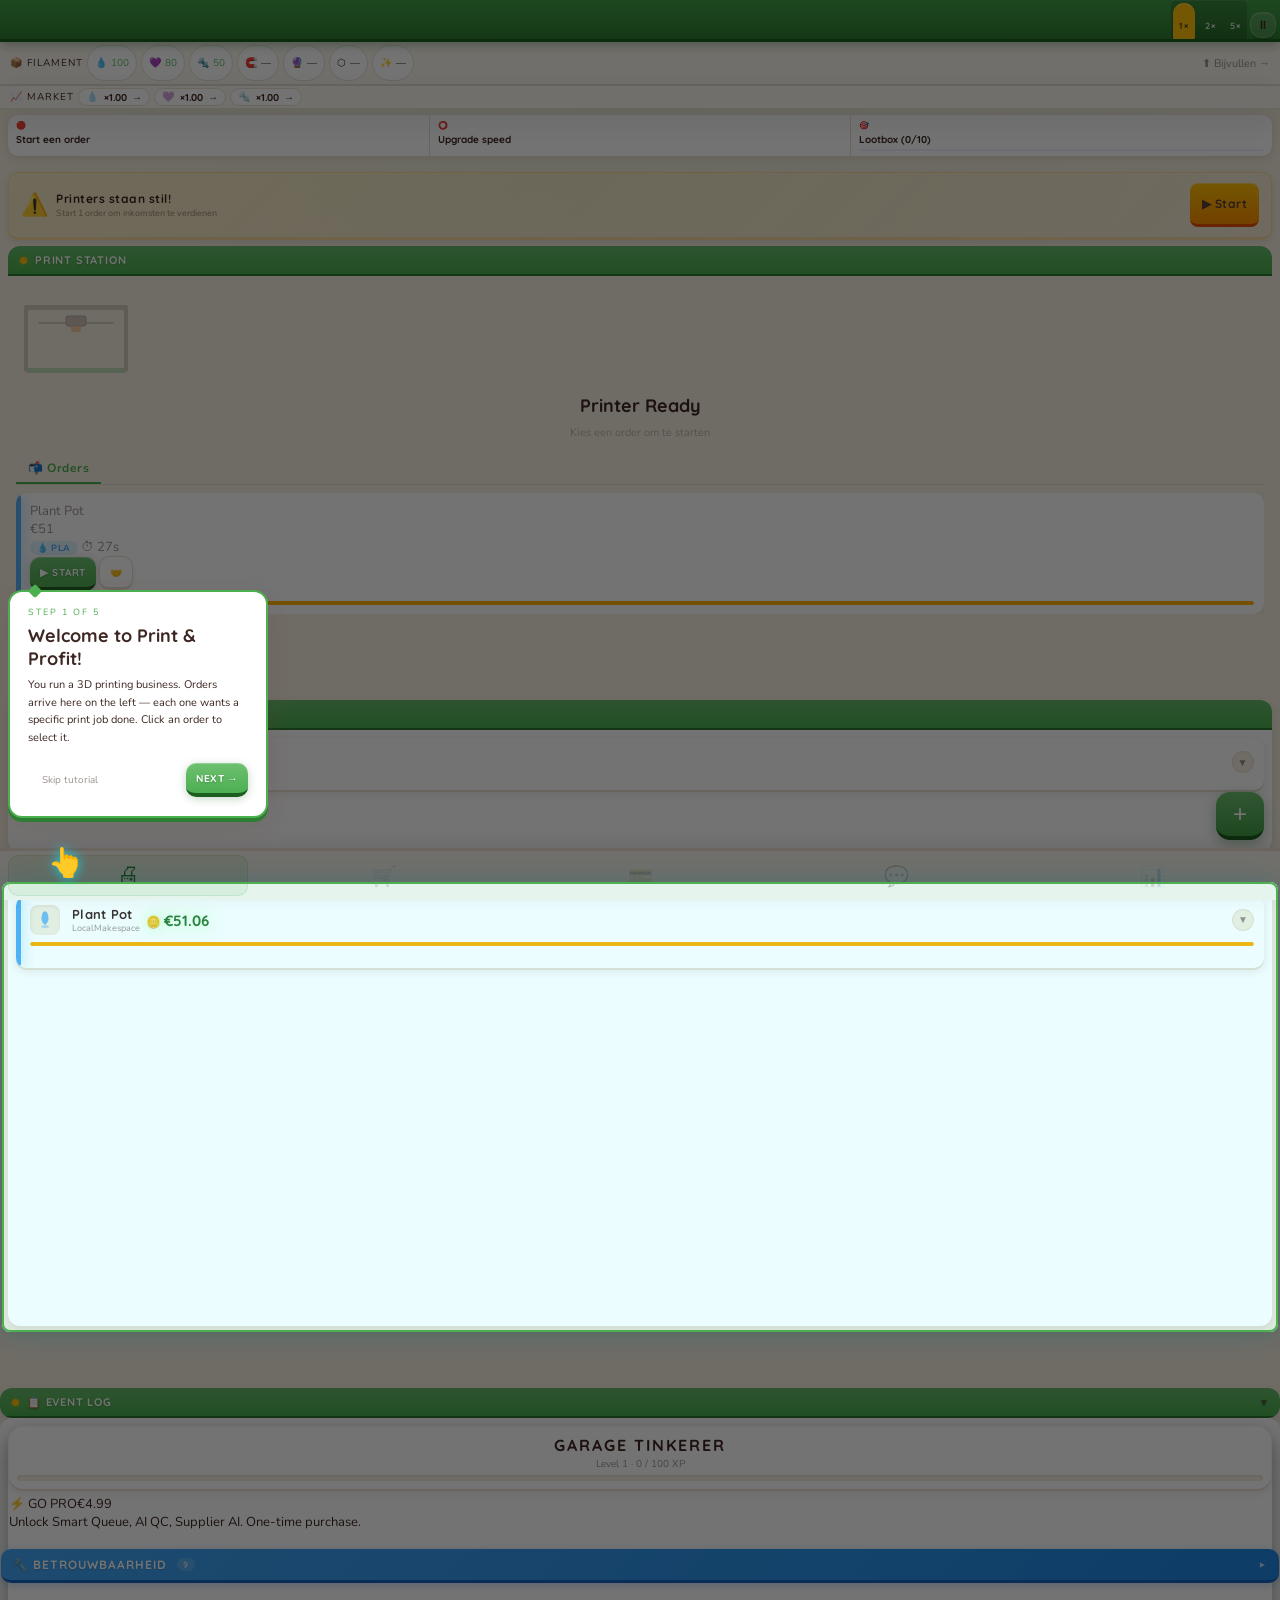
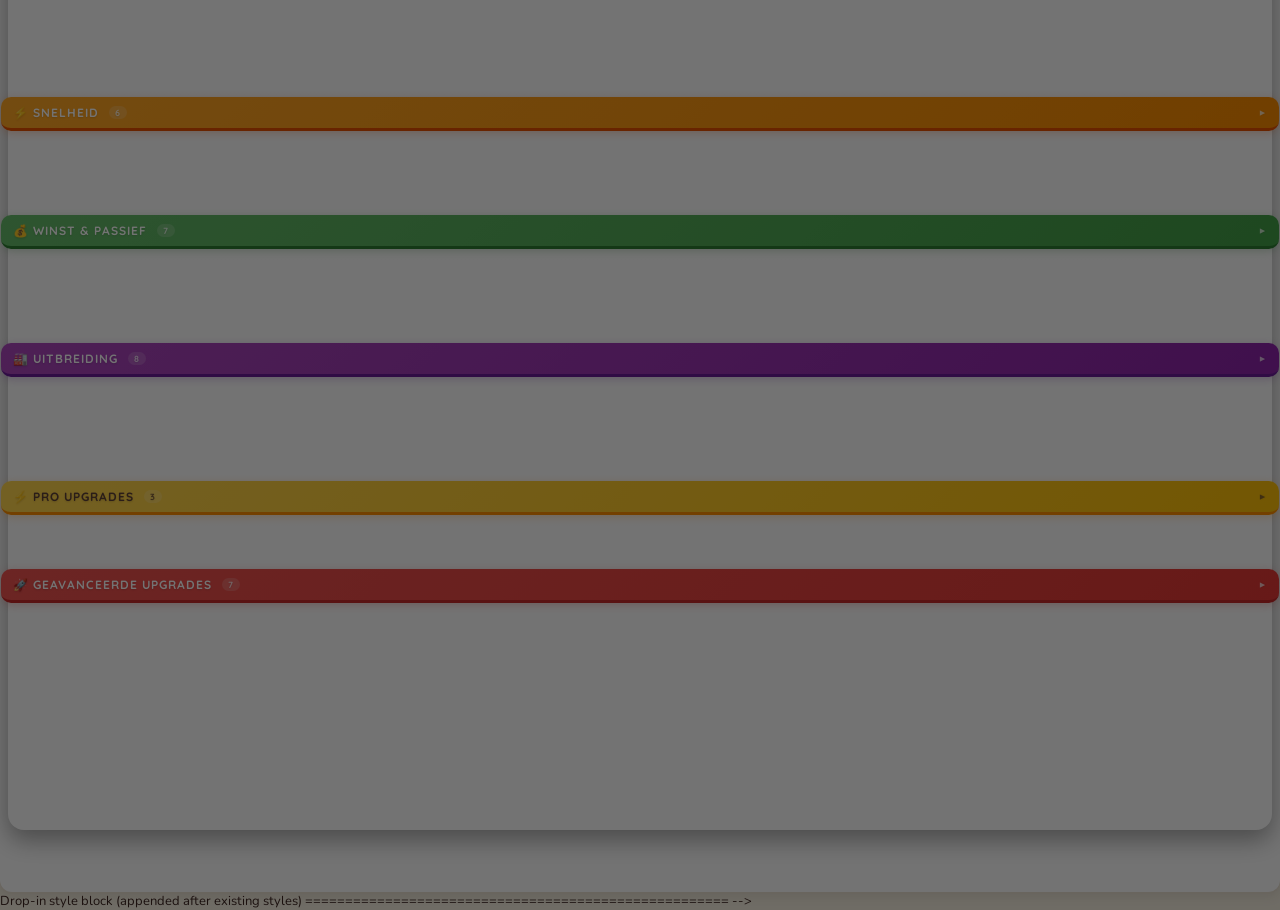
==== commit 589bd1f5: "Add files via upload" ====
--- a/index_game (1).html
+++ b/index_game (1).html
@@ -17694,13 +17694,51 @@
 /* FAB */
 #fab-add { width: 48px !important; height: 48px !important; font-size: 24px !important; border-radius: 14px !important; }
 
-/* Topbar slightly shorter */
-#topbar { height: 48px !important; }
-.logo { font-size: 16px !important; }
-.stat-pill { padding: 2px 9px !important; font-size: 13px !important; }
-.streak-pill { padding: 2px 9px !important; font-size: 13px !important; }
-.speed-btn { padding: 3px 8px !important; font-size: 10px !important; }
-.sound-btn, .pause-btn, .theme-btn { width: 30px !important; height: 30px !important; font-size: 14px !important; }
+/* Topbar compact — prevent overlap */
+#topbar { height: 42px !important; padding: 0 4px !important; gap: 2px !important; overflow: hidden !important; }
+.logo { display: none !important; }
+
+/* HIDE non-essential right buttons */
+#settings-btn { display: none !important; }
+#topbar .btn-primary.btn-sm { display: none !important; }
+.theme-btn { display: none !important; }
+.sound-btn { display: none !important; }
+
+/* Right side: only speed + pause */
+.topbar-right { flex-shrink: 0 !important; gap: 2px !important; }
+.pause-btn { width: 26px !important; height: 26px !important; font-size: 12px !important; }
+.speed-control { border-radius: 6px !important; }
+.speed-btn { padding: 2px 6px !important; font-size: 9px !important; }
+
+/* Pill scroll area */
+#topbar > div:nth-child(2) {
+  flex: 1 !important; min-width: 0 !important;
+  overflow-x: auto !important; overflow-y: hidden !important;
+  gap: 3px !important;
+  scrollbar-width: none !important;
+  -webkit-overflow-scrolling: touch !important;
+  display: flex !important; flex-wrap: nowrap !important;
+  align-items: center !important;
+}
+#topbar > div:nth-child(2)::-webkit-scrollbar { display: none !important; }
+
+/* Pills: tiny */
+.stat-pill {
+  padding: 1px 5px !important; font-size: 10px !important;
+  white-space: nowrap !important; flex-shrink: 0 !important;
+  gap: 2px !important; border-radius: 6px !important;
+}
+.stat-pill .label { font-size: 10px !important; }
+.stat-pill .value { font-size: 10px !important; }
+.streak-pill { padding: 1px 5px !important; font-size: 10px !important; flex-shrink: 0 !important; }
+
+/* Hide non-essential pills */
+#rep-tier-pill { display: none !important; }
+#biz-focus-pill { display: none !important; }
+#burn-pill { display: none !important; }
+.prestige-badge { display: none !important; }
+.night-badge { display: none !important; }
+#scrap-pill { display: none !important; }
 
 /* Bottom bar slightly shorter */
 #btab-bar { height: calc(52px + env(safe-area-inset-bottom)) !important; }
@@ -17753,6 +17791,21 @@
 /* Idle tab orders */
 #idle-panel-orders { max-height: 220px !important; gap: 4px !important; }
 #job-empty { padding: 12px 0 !important; }
+
+/* Fix idle print station — warm colors for SVG */
+#job-empty { background: transparent !important; }
+#job-empty svg rect { fill: #BCAAA4 !important; }
+#job-empty svg rect[fill="#4fc3f7"] { fill: #66BB6A !important; }
+#job-empty svg rect[fill="#2a3045"],
+#job-empty svg rect[fill="#1a2030"] { fill: #A1887F !important; }
+#job-empty svg rect[fill="#161f30"] { fill: #8D6E63 !important; }
+#job-empty svg polygon { fill: #FF6D00 !important; opacity: 0.8 !important; }
+#job-empty svg { opacity: 0.35 !important; }
+#job-empty > div:first-of-type { color: var(--egg-text, #3E2723) !important; }
+
+/* Remove the panel white bg when idle to avoid empty white block */
+#active-job-panel { background: transparent !important; }
+.panel:has(#active-job-panel) { background: var(--egg-beige, #F5EFE0) !important; box-shadow: none !important; }
 
 </style>
 
@@ -18347,6 +18400,14 @@
             sibling = sibling.nextElementSibling;
           }
         });
+
+        // AUTO-COLLAPSE: start collapsed by default
+        header.classList.add('cat-collapsed');
+        let autoSib = header.nextElementSibling;
+        while (autoSib && !autoSib.classList.contains('upgrade-category')) {
+          autoSib.classList.add('cat-section-collapsed');
+          autoSib = autoSib.nextElementSibling;
+        }
       });
     });
     observer.observe(document.body, { childList: true, subtree: true });
@@ -18581,5 +18642,509 @@
 })();
 </script>
 
+
+<!-- ═══════════════════════════════════════════════════
+     JUICY FEEDBACK ENGINE — Numbers, Buy FX, Drones
+     ═══════════════════════════════════════════════════ -->
+<style>
+
+/* ━━━━━━━━━━━━━━━━━━━━━━━━━━━━━━━━━━━━
+   JUICY FEEDBACK CSS
+   ━━━━━━━━━━━━━━━━━━━━━━━━━━━━━━━━━━━━ */
+
+/* Smooth number scale pulse */
+#money-val, #rep-val { transition: transform 0.15s cubic-bezier(0.34,1.56,0.64,1) !important; }
+
+/* Buy flash overlay */
+.egg-buy-flash {
+  position:fixed; inset:0; z-index:9990; pointer-events:none;
+  background:rgba(255,193,7,0.15);
+  animation: eggBuyFlash 0.5s ease-out forwards;
+}
+@keyframes eggBuyFlash {
+  0%   { opacity:1; }
+  100% { opacity:0; }
+}
+
+/* Screen shake */
+.egg-screen-shake { animation: eggShake 0.35s ease-out !important; }
+@keyframes eggShake {
+  0%   { transform:translateX(0); }
+  15%  { transform:translateX(-4px) rotate(-0.5deg); }
+  30%  { transform:translateX(4px) rotate(0.5deg); }
+  45%  { transform:translateX(-3px); }
+  60%  { transform:translateX(3px); }
+  75%  { transform:translateX(-1px); }
+  100% { transform:translateX(0); }
+}
+
+/* Just-bought card animation */
+.egg-just-bought {
+  animation: eggJustBought 0.6s cubic-bezier(0.34,1.56,0.64,1) !important;
+}
+@keyframes eggJustBought {
+  0%   { transform:scale(1); box-shadow:0 2px 0 var(--egg-beige-dark), 0 3px 10px rgba(93,64,55,0.12); }
+  30%  { transform:scale(1.04); box-shadow:0 2px 0 rgba(76,175,80,0.4), 0 4px 20px rgba(76,175,80,0.2), 0 0 0 4px rgba(76,175,80,0.15); }
+  100% { transform:scale(1); box-shadow:0 2px 0 var(--egg-beige-dark), 0 3px 10px rgba(93,64,55,0.12); }
+}
+
+/* Coin burst particles */
+@keyframes eggCoinBurst {
+  0%   { transform:translate(0,0) rotate(0) scale(1); opacity:1; }
+  100% { transform:translate(var(--dx), var(--dy)) rotate(var(--rot)) scale(0.3); opacity:0; }
+}
+
+/* ── Drone animations ── */
+.egg-drone {
+  display:flex; flex-direction:column; align-items:center; gap:2px;
+  transition: transform 0.15s;
+}
+.egg-drone:active { transform:scale(0.85) !important; }
+.egg-drone-body {
+  font-size:36px;
+  filter:drop-shadow(0 4px 8px rgba(0,0,0,0.2));
+  animation: eggDroneBob 1s ease-in-out infinite;
+}
+@keyframes eggDroneBob {
+  0%,100% { transform:translateY(0); }
+  50%     { transform:translateY(-6px); }
+}
+.egg-drone-label {
+  font-family:'Quicksand',sans-serif; font-weight:800; font-size:9px;
+  color:white; background:var(--egg-green-dark,#2E7D32);
+  padding:2px 8px; border-radius:50px;
+  text-transform:uppercase; letter-spacing:0.5px;
+  box-shadow:0 2px 6px rgba(0,0,0,0.2);
+  animation: eggDroneLabelPulse 1.5s ease-in-out infinite;
+}
+@keyframes eggDroneLabelPulse {
+  0%,100% { transform:scale(1); }
+  50%     { transform:scale(1.05); }
+}
+.egg-drone-caught {
+  animation: eggDronePop 0.4s ease-out forwards !important;
+}
+@keyframes eggDronePop {
+  0%   { transform:scale(1); opacity:1; }
+  30%  { transform:scale(1.4); opacity:1; }
+  100% { transform:scale(0); opacity:0; }
+}
+@keyframes eggDroneFlyL {
+  0%   { right:-80px; }
+  100% { right:calc(100% + 80px); }
+}
+@keyframes eggDroneFlyR {
+  0%   { left:-80px; }
+  100% { left:calc(100% + 80px); }
+}
+
+/* ── Achievement overlay ── */
+.egg-achieve-overlay {
+  position:fixed; inset:0; z-index:9995;
+  background:rgba(62,39,35,0.7);
+  backdrop-filter:blur(6px);
+  display:flex; align-items:center; justify-content:center;
+  animation: eggAchieveIn 0.4s cubic-bezier(0.34,1.56,0.64,1);
+  cursor:pointer;
+}
+.egg-achieve-overlay.egg-achieve-out {
+  animation: eggAchieveOut 0.4s ease-in forwards;
+}
+@keyframes eggAchieveIn {
+  from { opacity:0; transform:scale(0.8); }
+  to   { opacity:1; transform:scale(1); }
+}
+@keyframes eggAchieveOut {
+  from { opacity:1; transform:scale(1); }
+  to   { opacity:0; transform:scale(1.1); }
+}
+.egg-achieve-box {
+  background:white;
+  border-radius:20px;
+  padding:28px 32px;
+  text-align:center;
+  box-shadow:0 4px 0 var(--egg-beige-dark,#E8DFD0), 0 8px 40px rgba(93,64,55,0.3);
+  max-width:300px; width:85%;
+  position:relative; overflow:hidden;
+}
+.egg-achieve-icon {
+  font-size:48px;
+  animation: eggAchieveIconBounce 0.6s cubic-bezier(0.34,1.56,0.64,1) 0.2s both;
+}
+@keyframes eggAchieveIconBounce {
+  from { transform:scale(0) rotate(-20deg); }
+  to   { transform:scale(1) rotate(0); }
+}
+.egg-achieve-label {
+  font-family:'Quicksand',sans-serif; font-weight:700; font-size:10px;
+  letter-spacing:2px; text-transform:uppercase;
+  color:#43A047; margin:8px 0 4px;
+}
+.egg-achieve-name {
+  font-family:'Quicksand',sans-serif; font-weight:900; font-size:20px;
+  color:#3E2723; margin-bottom:6px;
+}
+.egg-achieve-desc {
+  font-family:'Nunito',sans-serif; font-size:12px;
+  color:rgba(62,39,35,0.6); line-height:1.5;
+}
+.egg-achieve-sparkle {
+  position:absolute; top:10px; right:16px;
+  font-size:20px;
+  animation: eggSparkleRotate 2s linear infinite;
+}
+@keyframes eggSparkleRotate {
+  from { transform:rotate(0) scale(1); }
+  50%  { transform:rotate(180deg) scale(1.2); }
+  to   { transform:rotate(360deg) scale(1); }
+}
+
+/* ── Golden rain for level-up ── */
+@keyframes eggGoldenFall {
+  0%   { transform:translateY(0) translateX(0) rotate(0) scale(1); opacity:1; }
+  100% { transform:translateY(110vh) translateX(var(--drift)) rotate(720deg) scale(0.5); opacity:0.3; }
+}
+.egg-golden-rain { pointer-events:none; }
+
+/* Level-up golden flash */
+.egg-level-flash {
+  position:fixed; inset:0; z-index:9989; pointer-events:none;
+  background:radial-gradient(ellipse at center, rgba(255,215,0,0.25) 0%, rgba(255,193,7,0) 70%);
+  animation: eggLevelFlash 1s ease-out forwards;
+}
+@keyframes eggLevelFlash {
+  0%   { opacity:1; transform:scale(0.8); }
+  50%  { opacity:0.8; transform:scale(1.1); }
+  100% { opacity:0; transform:scale(1.3); }
+}
+
+/* ── Order card entry animation ── */
+.order-card {
+  animation: eggOrderIn 0.35s cubic-bezier(0.34,1.56,0.64,1) both !important;
+}
+@keyframes eggOrderIn {
+  from { opacity:0; transform:translateX(-20px) scale(0.95); }
+  to   { opacity:1; transform:translateX(0) scale(1); }
+}
+
+</style>
+<script>
+// ═══════════════════════════════════════════════════════════
+// JUICY FEEDBACK ENGINE — Smooth numbers, buy FX, drones, celebrations
+// ═══════════════════════════════════════════════════════════
+
+(function EggJuice() {
+  'use strict';
+
+  function waitFor(check, cb, interval) {
+    if (check()) cb();
+    else setTimeout(() => waitFor(check, cb, interval), interval || 300);
+  }
+
+  // ━━━━━━━━━━━━━━━━━━━━━━━━━━━━━━━━━━━━
+  // 1. SMOOTH NUMBER COUNTING
+  // ━━━━━━━━━━━━━━━━━━━━━━━━━━━━━━━━━━━━
+  const counter = {
+    money: { current: 0, target: 0, el: null },
+    rep:   { current: 0, target: 0, el: null },
+  };
+  let countingRAF = null;
+
+  function initSmooth() {
+    waitFor(() => typeof UI !== 'undefined' && typeof State !== 'undefined' && UI.updateTopBar, () => {
+      counter.money.el = document.getElementById('money-val');
+      counter.rep.el = document.getElementById('rep-val');
+      counter.money.current = counter.money.target = State.money || 0;
+      counter.rep.current = counter.rep.target = State.reputation || 0;
+
+      // Patch updateTopBar to set targets instead of instant
+      const origUpdate = UI.updateTopBar.bind(UI);
+      UI.updateTopBar = function() {
+        origUpdate();
+        // After original sets text, we override with animated version
+        counter.money.target = State.money || 0;
+        counter.rep.target = State.reputation || 0;
+      };
+
+      // Animation loop
+      function tickCounters() {
+        let changed = false;
+        // Money
+        if (Math.abs(counter.money.current - counter.money.target) > 0.005) {
+          const diff = counter.money.target - counter.money.current;
+          counter.money.current += diff * 0.12;
+          if (Math.abs(diff) < 0.01) counter.money.current = counter.money.target;
+          if (counter.money.el) {
+            try {
+              counter.money.el.textContent = '€' + counter.money.current.toFixed(2);
+            } catch(e) {}
+          }
+          changed = true;
+        }
+        // Rep
+        if (Math.abs(counter.rep.current - counter.rep.target) > 0.5) {
+          const diff = counter.rep.target - counter.rep.current;
+          counter.rep.current += diff * 0.1;
+          if (Math.abs(diff) < 1) counter.rep.current = counter.rep.target;
+          if (counter.rep.el) {
+            try {
+              const maxRep = typeof CONFIG !== 'undefined' ? CONFIG.MAX_REP : 999;
+              counter.rep.el.textContent = counter.rep.current >= maxRep ? '★ MAX' : '★ ' + Math.round(counter.rep.current);
+            } catch(e) {}
+          }
+          changed = true;
+        }
+
+        // Scale pulse when value changes significantly
+        if (changed) {
+          if (counter.money.el && Math.abs(counter.money.target - counter.money.current) > 5) {
+            counter.money.el.style.transform = 'scale(1.08)';
+            setTimeout(() => { if (counter.money.el) counter.money.el.style.transform = ''; }, 150);
+          }
+        }
+
+        countingRAF = requestAnimationFrame(tickCounters);
+      }
+      countingRAF = requestAnimationFrame(tickCounters);
+      console.log('💰 Smooth number counting loaded');
+    });
+  }
+
+  // ━━━━━━━━━━━━━━━━━━━━━━━━━━━━━━━━━━━━
+  // 2. BUY ANIMATION (pop + flash + shake)
+  // ━━━━━━━━━━━━━━━━━━━━━━━━━━━━━━━━━━━━
+  function initBuyFX() {
+    waitFor(() => typeof Shop !== 'undefined' && Shop.buy, () => {
+      const origBuy = Shop.buy.bind(Shop);
+      Shop.buy = function(id) {
+        const before = State.ownedUpgrades.length;
+        origBuy(id);
+        const after = State.ownedUpgrades.length;
+
+        if (after > before) {
+          // Purchase succeeded! — trigger effects
+          buyFlash();
+          buyShake();
+
+          // Find the card that was just bought and animate it
+          setTimeout(() => {
+            const cards = document.querySelectorAll('.upgrade-card.owned');
+            const lastCard = cards[cards.length - 1];
+            if (lastCard) {
+              lastCard.classList.add('egg-just-bought');
+              setTimeout(() => lastCard.classList.remove('egg-just-bought'), 800);
+            }
+          }, 100);
+
+          // Coin burst from the buy button area
+          const shopEl = document.getElementById('shop-upgrades');
+          if (shopEl) {
+            spawnCoinBurst(shopEl.getBoundingClientRect());
+          }
+        }
+      };
+      console.log('🛒 Buy animation loaded');
+    });
+  }
+
+  function buyFlash() {
+    const flash = document.createElement('div');
+    flash.className = 'egg-buy-flash';
+    document.body.appendChild(flash);
+    setTimeout(() => flash.remove(), 600);
+  }
+
+  function buyShake() {
+    document.body.classList.add('egg-screen-shake');
+    setTimeout(() => document.body.classList.remove('egg-screen-shake'), 400);
+  }
+
+  function spawnCoinBurst(rect) {
+    const cx = rect.left + rect.width / 2;
+    const cy = rect.top + rect.height * 0.3;
+    const coins = ['🪙', '✨', '💫', '⭐'];
+    for (let i = 0; i < 10; i++) {
+      setTimeout(() => {
+        const el = document.createElement('div');
+        el.className = 'egg-coin-particle';
+        const angle = (Math.PI * 2 / 10 * i) + (Math.random() - 0.5);
+        const dist = 50 + Math.random() * 80;
+        const dx = Math.cos(angle) * dist;
+        const dy = -40 - Math.random() * 100;
+        el.style.cssText = `
+          position:fixed; left:${cx}px; top:${cy}px; z-index:9999;
+          font-size:${14 + Math.random()*10}px;
+          pointer-events:none;
+          animation: eggCoinBurst 0.8s cubic-bezier(0.2,0.8,0.3,1) forwards;
+          --dx:${dx}px; --dy:${dy}px;
+          --rot:${(Math.random()-0.5)*360}deg;
+        `;
+        el.textContent = coins[Math.floor(Math.random() * coins.length)];
+        document.body.appendChild(el);
+        setTimeout(() => el.remove(), 1000);
+      }, i * 30);
+    }
+  }
+
+  // ━━━━━━━━━━━━━━━━━━━━━━━━━━━━━━━━━━━━
+  // 3. FLYING DRONES / PACKAGES
+  // ━━━━━━━━━━━━━━━━━━━━━━━━━━━━━━━━━━━━
+  let droneActive = false;
+
+  function initDrones() {
+    // Spawn a drone every 30-90 seconds
+    function scheduleDrone() {
+      const delay = 30000 + Math.random() * 60000;
+      setTimeout(() => {
+        if (!droneActive) spawnDrone();
+        scheduleDrone();
+      }, delay);
+    }
+    // First drone after 15-30s
+    setTimeout(scheduleDrone, 15000 + Math.random() * 15000);
+    console.log('📦 Drone system loaded');
+  }
+
+  function spawnDrone() {
+    droneActive = true;
+    const el = document.createElement('div');
+    el.className = 'egg-drone';
+
+    const fromRight = Math.random() > 0.5;
+    const y = 60 + Math.random() * (window.innerHeight * 0.4);
+    const dur = 6 + Math.random() * 4;
+
+    // Randomly pick drone type
+    const isDrone = Math.random() > 0.4;
+    el.innerHTML = isDrone
+      ? `<div class="egg-drone-body">🚁</div><div class="egg-drone-label">TIK VOOR BONUS!</div>`
+      : `<div class="egg-drone-body">📦</div><div class="egg-drone-label">PAKKETJE!</div>`;
+
+    el.style.cssText = `
+      position:fixed; top:${y}px; z-index:600;
+      ${fromRight ? 'right:-80px' : 'left:-80px'};
+      animation: eggDroneFly${fromRight ? 'L' : 'R'} ${dur}s linear forwards;
+      cursor:pointer;
+    `;
+
+    el.addEventListener('click', (e) => {
+      e.stopPropagation();
+      // Reward!
+      const reward = Math.round(2 + Math.random() * 10);
+      if (typeof State !== 'undefined') {
+        State.money += reward;
+        if (typeof UI !== 'undefined') {
+          UI.updateTopBar();
+          UI.floatMoney(`+€${reward} 🚁`);
+          UI.log(`📦 Drone gevangen! +€${reward}`, 'money');
+        }
+      }
+      // Pop effect
+      el.classList.add('egg-drone-caught');
+      // Confetti burst at drone position
+      const rect = el.getBoundingClientRect();
+      spawnCoinBurst({ left: rect.left, top: rect.top, width: rect.width, height: rect.height });
+      setTimeout(() => el.remove(), 500);
+      droneActive = false;
+      if (typeof Sound !== 'undefined' && Sound.success) Sound.success();
+    });
+
+    document.body.appendChild(el);
+
+    // Auto-remove after animation
+    setTimeout(() => {
+      if (el.parentNode) el.remove();
+      droneActive = false;
+    }, dur * 1000 + 200);
+  }
+
+  // ━━━━━━━━━━━━━━━━━━━━━━━━━━━━━━━━━━━━
+  // 4. RICHER ACHIEVEMENT / LEVEL-UP CELEBRATION
+  // ━━━━━━━━━━━━━━━━━━━━━━━━━━━━━━━━━━━━
+  function initCelebrations() {
+    // Override achievement toast
+    waitFor(() => typeof Achievements !== 'undefined' && Achievements._show, () => {
+      const origShow = Achievements._show.bind(Achievements);
+      Achievements._show = function(ach) {
+        // Full-screen achievement overlay
+        const overlay = document.createElement('div');
+        overlay.className = 'egg-achieve-overlay';
+        overlay.innerHTML = `
+          <div class="egg-achieve-box">
+            <div class="egg-achieve-icon">🏆</div>
+            <div class="egg-achieve-label">ACHIEVEMENT UNLOCKED</div>
+            <div class="egg-achieve-name">${ach.name}</div>
+            <div class="egg-achieve-desc">${ach.desc}</div>
+            <div class="egg-achieve-sparkle">✨</div>
+          </div>
+        `;
+        document.body.appendChild(overlay);
+
+        // Confetti
+        if (typeof Confetti !== 'undefined') Confetti.burst(40);
+
+        // Screen glow
+        buyFlash();
+
+        // Auto dismiss on tap or after 4s
+        const dismiss = () => {
+          overlay.classList.add('egg-achieve-out');
+          setTimeout(() => overlay.remove(), 500);
+        };
+        overlay.addEventListener('click', dismiss);
+        setTimeout(dismiss, 4000);
+      };
+      console.log('🏆 Rich achievements loaded');
+    });
+
+    // Override level-up
+    waitFor(() => typeof Confetti !== 'undefined' && Confetti.levelUp, () => {
+      const origLevelUp = Confetti.levelUp.bind(Confetti);
+      Confetti.levelUp = function() {
+        origLevelUp();
+
+        // Extra golden rain
+        for (let i = 0; i < 20; i++) {
+          setTimeout(() => {
+            const el = document.createElement('div');
+            el.className = 'egg-golden-rain';
+            el.textContent = ['⭐', '🌟', '💫', '✨', '🪙'][Math.floor(Math.random() * 5)];
+            el.style.cssText = `
+              position:fixed;
+              left:${Math.random() * 100}%;
+              top:-20px;
+              font-size:${16 + Math.random() * 16}px;
+              z-index:9998;
+              pointer-events:none;
+              animation: eggGoldenFall ${2 + Math.random() * 2}s ease-in forwards;
+              --drift:${(Math.random() - 0.5) * 100}px;
+            `;
+            document.body.appendChild(el);
+            setTimeout(() => el.remove(), 4500);
+          }, i * 80);
+        }
+
+        // Golden screen flash
+        const flash = document.createElement('div');
+        flash.className = 'egg-level-flash';
+        document.body.appendChild(flash);
+        setTimeout(() => flash.remove(), 1200);
+
+        // Shake
+        buyShake();
+      };
+      console.log('🎉 Rich level-up loaded');
+    });
+  }
+
+  // ── Init all ──
+  initSmooth();
+  initBuyFX();
+  initDrones();
+  initCelebrations();
+})();
+
+</script>
+
 </body>
 </html>
